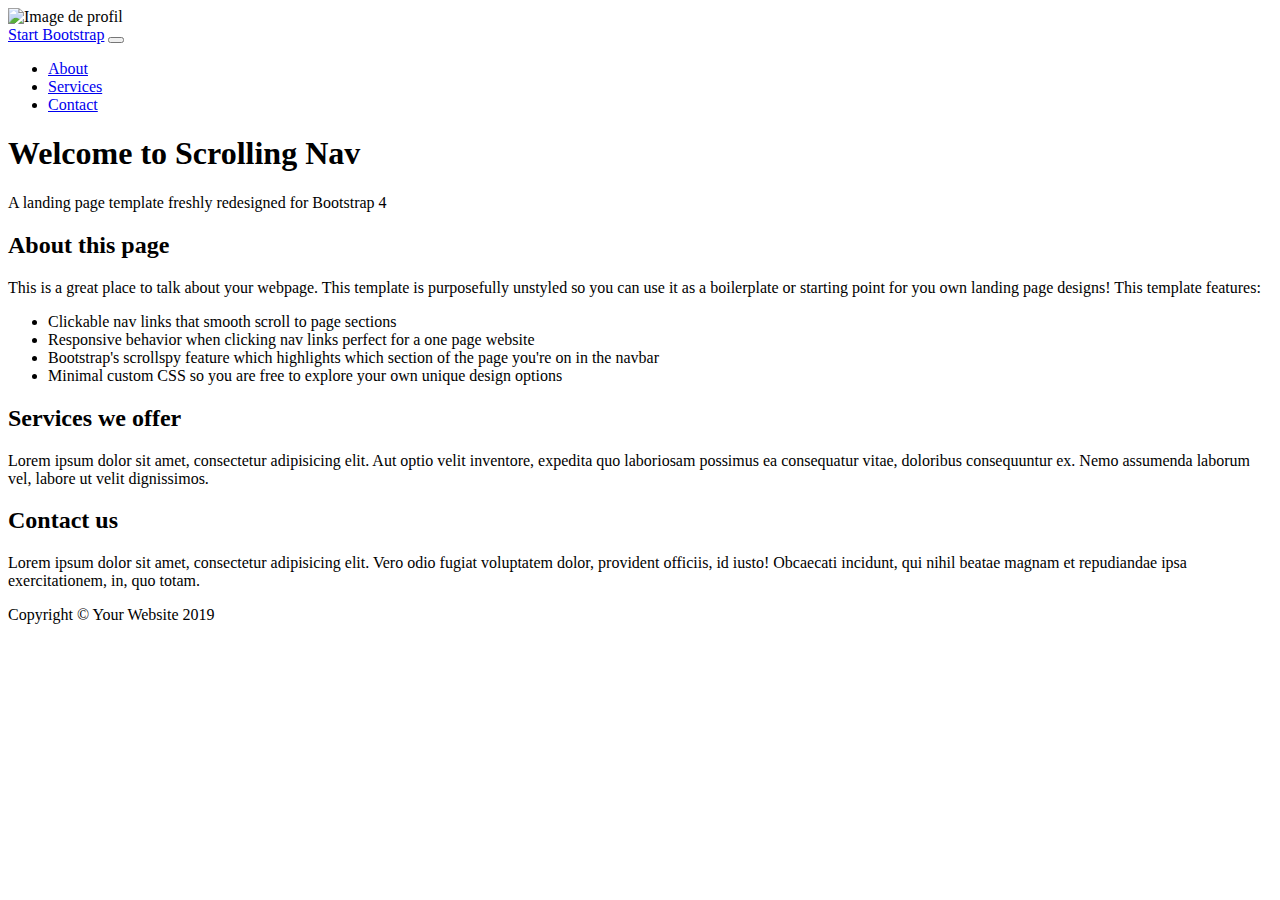
==== index.html @ f6595bb7 "ajout fichiers html et css" ====
<!DOCTYPE html>
<html lang="en">

<head>

  <meta charset="utf-8">
  <meta name="viewport" content="width=device-width, initial-scale=1, shrink-to-fit=no">
  <meta name="description" content="">
  <meta name="author" content="">

  <title><h1>Nefertaria's Portfolio</h1></title>
  <img alt="Image de profil" class="img-circle"
  src="https://www.avatar-gratuit.com/svgavatars/temp-avatars/svgA7120766786660462.png" width=25%>

  <!-- Bootstrap core CSS -->
  <link href="vendor/bootstrap/css/bootstrap.min.css" rel="stylesheet">

  <!-- Custom styles for this template -->
  <link href="css/scrolling-nav.css" rel="stylesheet">

</head>

<body id="page-top">

  <!-- Navigation -->
  <nav class="navbar navbar-expand-lg navbar-dark bg-dark fixed-top" id="mainNav">
    <div class="container">
      <a class="navbar-brand js-scroll-trigger" href="#page-top">Start Bootstrap</a>
      <button class="navbar-toggler" type="button" data-toggle="collapse" data-target="#navbarResponsive" aria-controls="navbarResponsive" aria-expanded="false" aria-label="Toggle navigation">
        <span class="navbar-toggler-icon"></span>
      </button>
      <div class="collapse navbar-collapse" id="navbarResponsive">
        <ul class="navbar-nav ml-auto">
          <li class="nav-item">
            <a class="nav-link js-scroll-trigger" href="#about">About</a>
          </li>
          <li class="nav-item">
            <a class="nav-link js-scroll-trigger" href="#services">Services</a>
          </li>
          <li class="nav-item">
            <a class="nav-link js-scroll-trigger" href="#contact">Contact</a>
          </li>
        </ul>
      </div>
    </div>
  </nav>

  <header class="bg-primary text-white">
    <div class="container text-center">
      <h1>Welcome to Scrolling Nav</h1>
      <p class="lead">A landing page template freshly redesigned for Bootstrap 4</p>
    </div>
  </header>

  <section id="about">
    <div class="container">
      <div class="row">
        <div class="col-lg-8 mx-auto">
          <h2>About this page</h2>
          <p class="lead">This is a great place to talk about your webpage. This template is purposefully unstyled so you can use it as a boilerplate or starting point for you own landing page designs! This template features:</p>
          <ul>
            <li>Clickable nav links that smooth scroll to page sections</li>
            <li>Responsive behavior when clicking nav links perfect for a one page website</li>
            <li>Bootstrap's scrollspy feature which highlights which section of the page you're on in the navbar</li>
            <li>Minimal custom CSS so you are free to explore your own unique design options</li>
          </ul>
        </div>
      </div>
    </div>
  </section>

  <section id="services" class="bg-light">
    <div class="container">
      <div class="row">
        <div class="col-lg-8 mx-auto">
          <h2>Services we offer</h2>
          <p class="lead">Lorem ipsum dolor sit amet, consectetur adipisicing elit. Aut optio velit inventore, expedita quo laboriosam possimus ea consequatur vitae, doloribus consequuntur ex. Nemo assumenda laborum vel, labore ut velit dignissimos.</p>
        </div>
      </div>
    </div>
  </section>

  <section id="contact">
    <div class="container">
      <div class="row">
        <div class="col-lg-8 mx-auto">
          <h2>Contact us</h2>
          <p class="lead">Lorem ipsum dolor sit amet, consectetur adipisicing elit. Vero odio fugiat voluptatem dolor, provident officiis, id iusto! Obcaecati incidunt, qui nihil beatae magnam et repudiandae ipsa exercitationem, in, quo totam.</p>
        </div>
      </div>
    </div>
  </section>

  <!-- Footer -->
  <footer class="py-5 bg-dark">
    <div class="container">
      <p class="m-0 text-center text-white">Copyright &copy; Your Website 2019</p>
    </div>
    <!-- /.container -->
  </footer>

  <!-- Bootstrap core JavaScript -->
  <script src="vendor/jquery/jquery.min.js"></script>
  <script src="vendor/bootstrap/js/bootstrap.bundle.min.js"></script>

  <!-- Plugin JavaScript -->
  <script src="vendor/jquery-easing/jquery.easing.min.js"></script>

  <!-- Custom JavaScript for this theme -->
  <script src="js/scrolling-nav.js"></script>

</body>

</html>
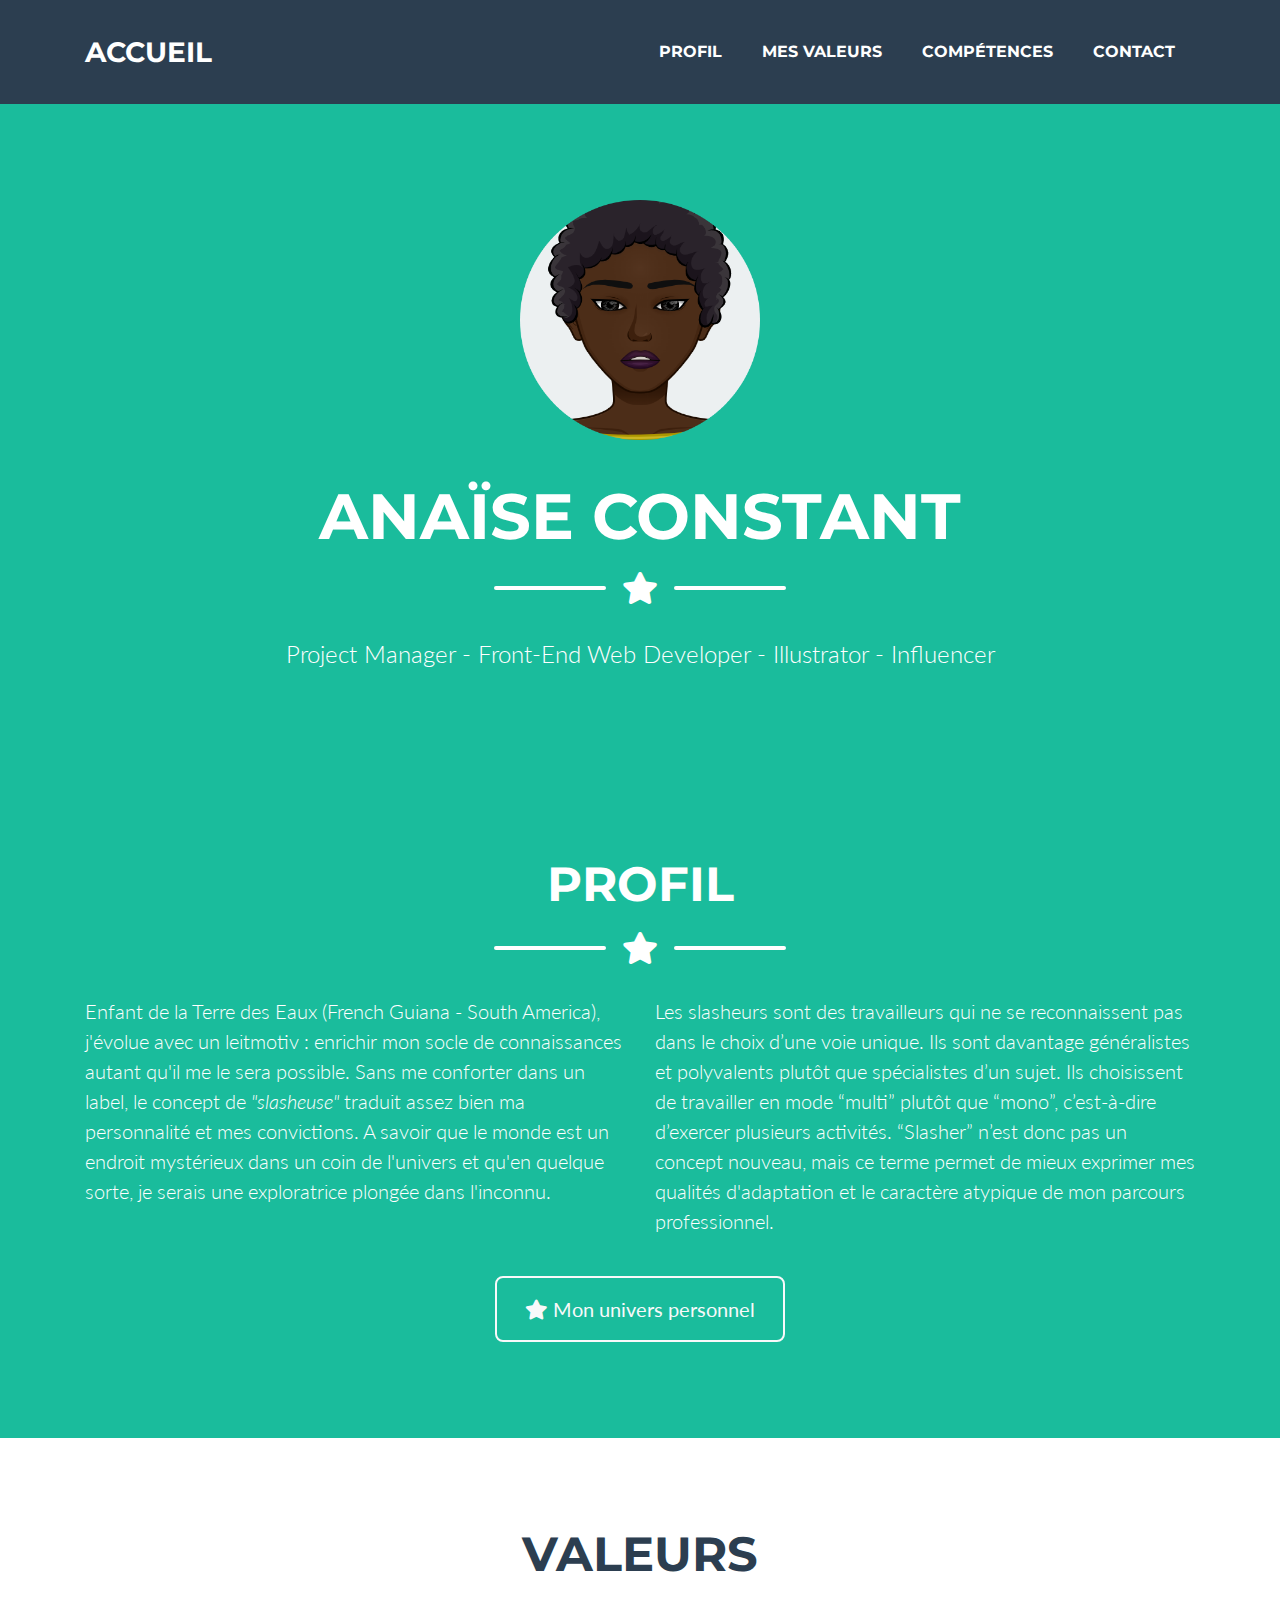
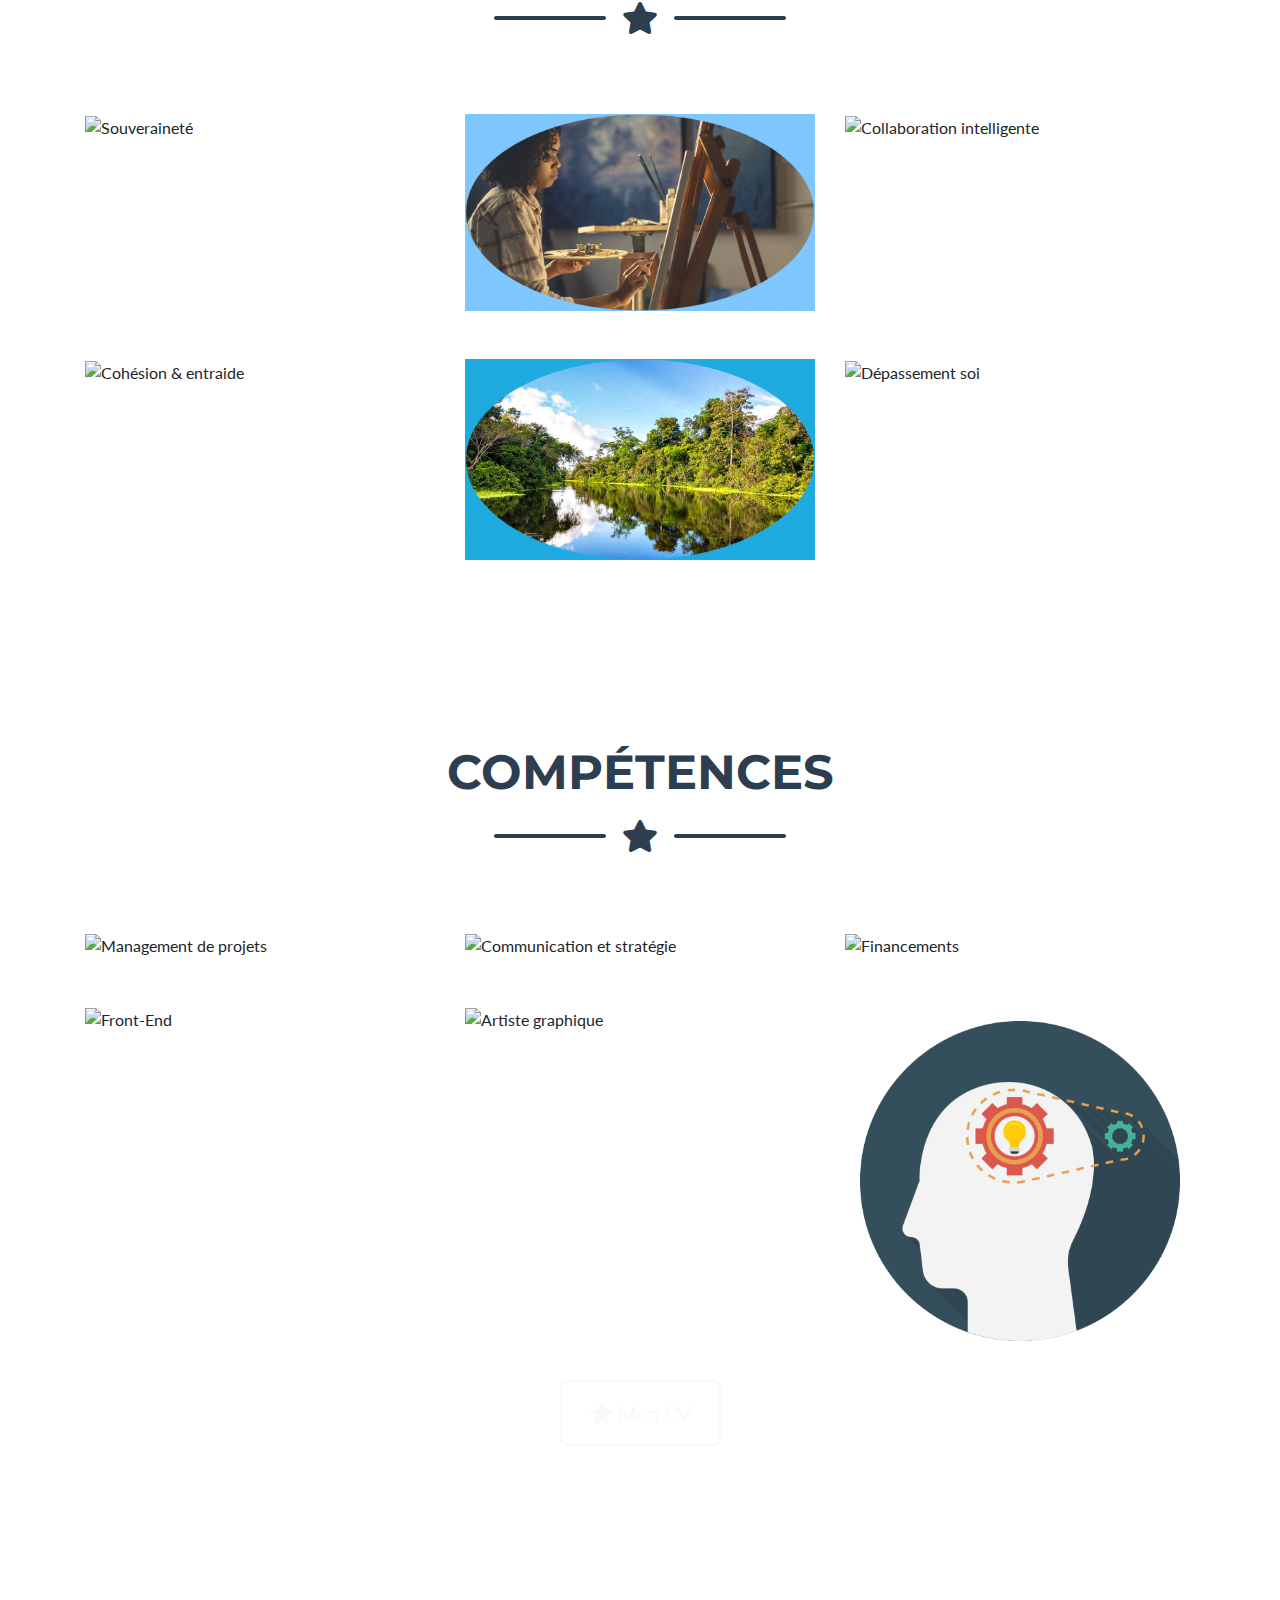
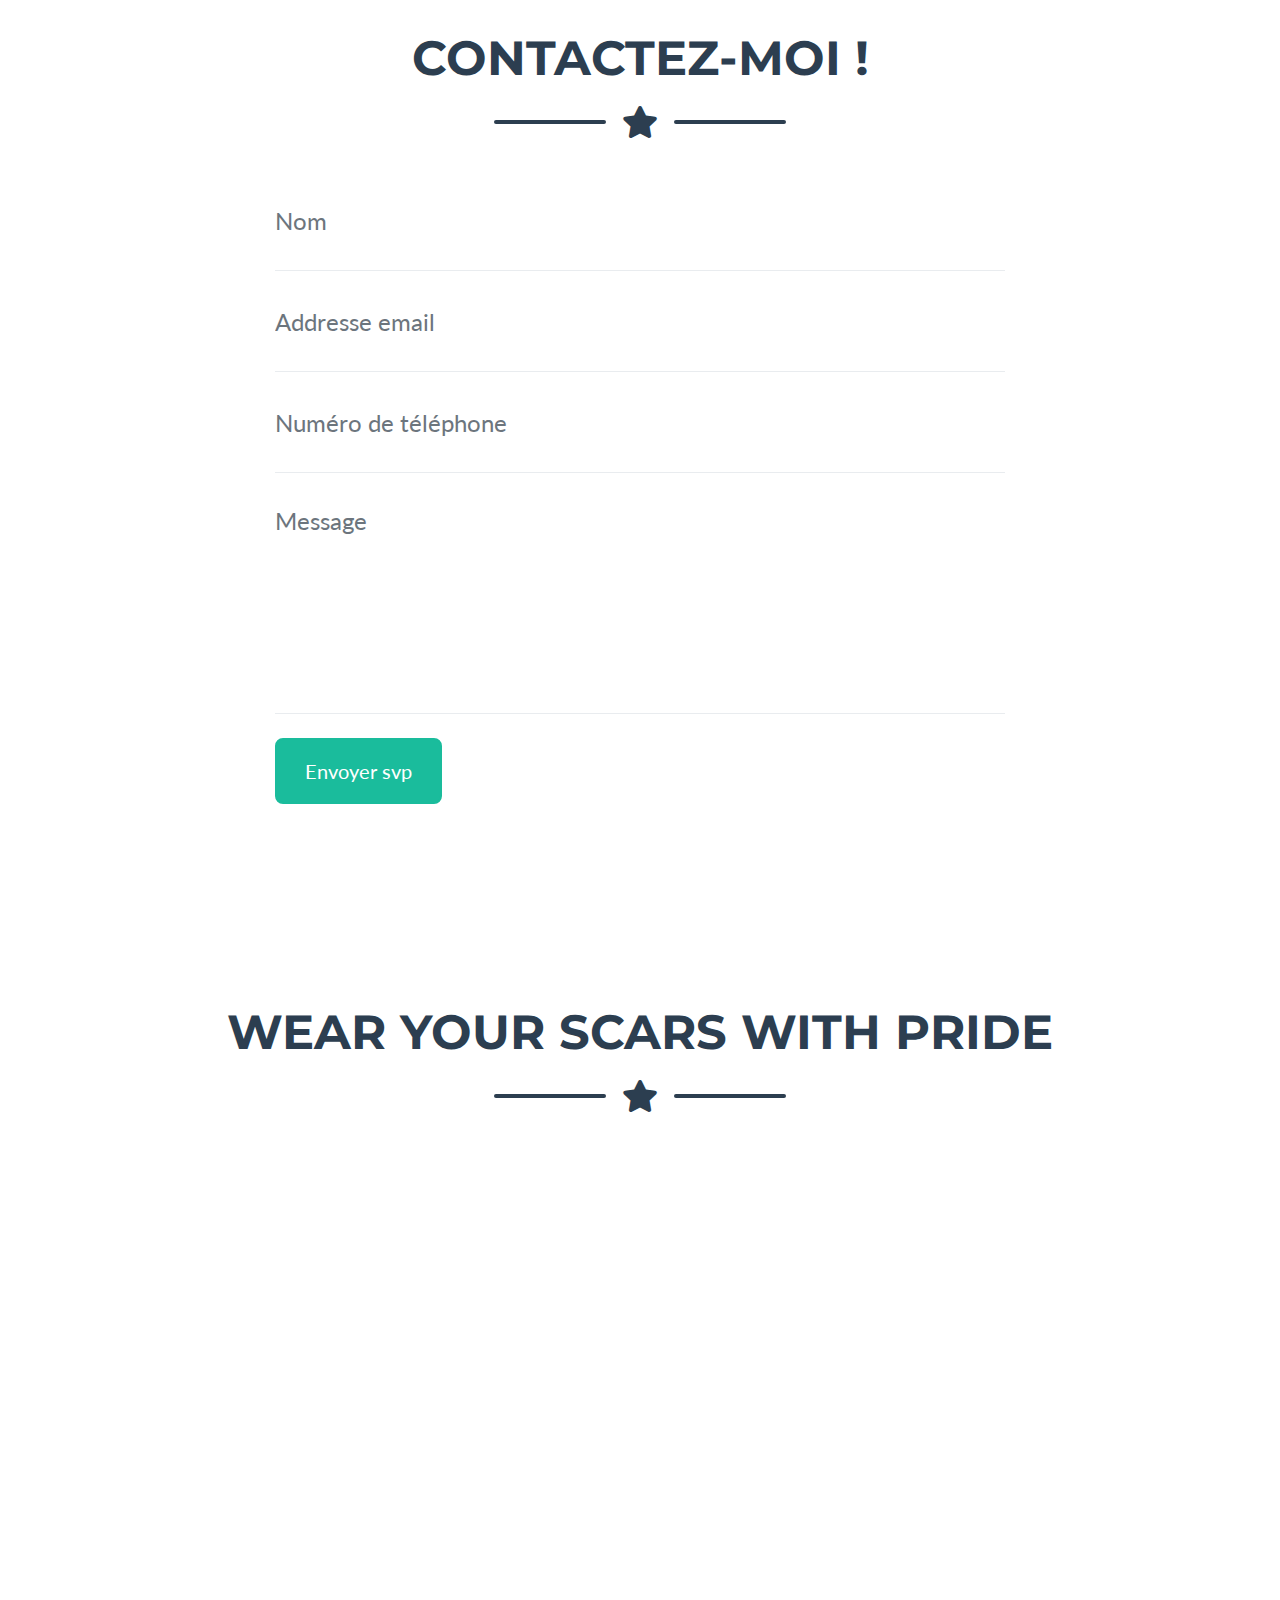
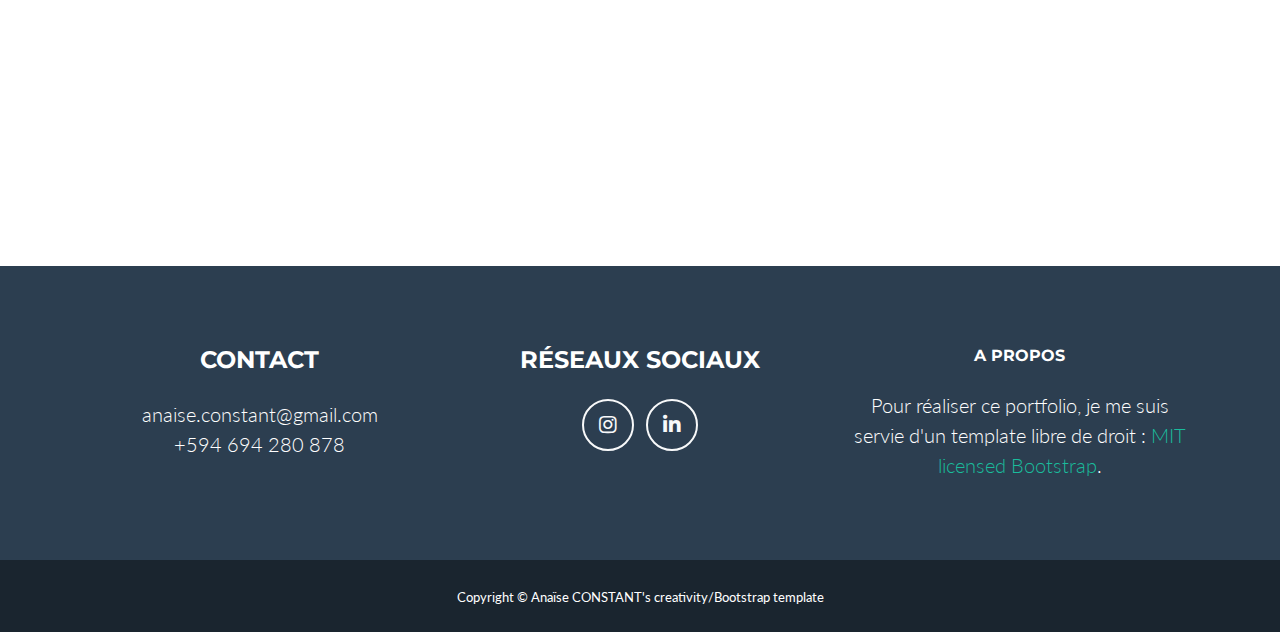
==== commit b8c72087: "régularisation, pas de commits réalisés depuis la dernière modification" ====
--- a/index.html
+++ b/index.html
@@ -1,5 +1,5 @@
 <!DOCTYPE html>
-<html lang="en">
+<html lang="fr">
 
 <head>
 
@@ -8,96 +8,695 @@
   <meta name="description" content="">
   <meta name="author" content="">
 
-  <title><h1>Nefertaria's Portfolio</h1></title>
-  <img alt="Image de profil" class="img-circle"
-  src="https://www.avatar-gratuit.com/svgavatars/temp-avatars/svgA7120766786660462.png" width=25%>
-
-  <!-- Bootstrap core CSS -->
-  <link href="vendor/bootstrap/css/bootstrap.min.css" rel="stylesheet">
-
-  <!-- Custom styles for this template -->
-  <link href="css/scrolling-nav.css" rel="stylesheet">
+  <title>Nefertaria's Portfolio</title>
+
+  <!-- Custom fonts for this theme -->
+  <link href="vendor/fontawesome-free/css/all.min.css" rel="stylesheet" type="text/css">
+  <link href="https://fonts.googleapis.com/css?family=Montserrat:400,700" rel="stylesheet" type="text/css">
+  <link href="https://fonts.googleapis.com/css?family=Lato:400,700,400italic,700italic" rel="stylesheet" type="text/css">
+
+  <!-- Theme CSS -->
+  <link href="css/freelancer.min.css" rel="stylesheet">
 
 </head>
 
 <body id="page-top">
 
   <!-- Navigation -->
-  <nav class="navbar navbar-expand-lg navbar-dark bg-dark fixed-top" id="mainNav">
+  <nav class="navbar navbar-expand-lg bg-secondary text-uppercase fixed-top" id="mainNav">
     <div class="container">
-      <a class="navbar-brand js-scroll-trigger" href="#page-top">Start Bootstrap</a>
-      <button class="navbar-toggler" type="button" data-toggle="collapse" data-target="#navbarResponsive" aria-controls="navbarResponsive" aria-expanded="false" aria-label="Toggle navigation">
-        <span class="navbar-toggler-icon"></span>
+      <a class="navbar-brand js-scroll-trigger" href="#page-top">Accueil</a>
+      <button class="navbar-toggler navbar-toggler-right text-uppercase font-weight-bold bg-primary text-white rounded" type="button" data-toggle="collapse" data-target="#navbarResponsive" aria-controls="navbarResponsive" aria-expanded="false" aria-label="Toggle navigation">
+        Menu
+        <i class="fas fa-bars"></i>
       </button>
       <div class="collapse navbar-collapse" id="navbarResponsive">
         <ul class="navbar-nav ml-auto">
-          <li class="nav-item">
-            <a class="nav-link js-scroll-trigger" href="#about">About</a>
+          <li class="nav-item mx-0 mx-lg-1">
+            <a class="nav-link py-3 px-0 px-lg-3 rounded js-scroll-trigger" href="#about">Profil</a>
           </li>
-          <li class="nav-item">
-            <a class="nav-link js-scroll-trigger" href="#services">Services</a>
+          <li class="nav-item mx-0 mx-lg-1">
+            <a class="nav-link py-3 px-0 px-lg-3 rounded js-scroll-trigger" href="#valeurs">Mes valeurs</a>
           </li>
-          <li class="nav-item">
-            <a class="nav-link js-scroll-trigger" href="#contact">Contact</a>
+          <li class="nav-item mx-0 mx-lg-1">
+            <a class="nav-link py-3 px-0 px-lg-3 rounded js-scroll-trigger" href="#cv">Compétences</a>
+          </li>
+          <li class="nav-item mx-0 mx-lg-1">
+            <a class="nav-link py-3 px-0 px-lg-3 rounded js-scroll-trigger" href="#contact">Contact</a>
           </li>
         </ul>
       </div>
     </div>
   </nav>
 
-  <header class="bg-primary text-white">
-    <div class="container text-center">
-      <h1>Welcome to Scrolling Nav</h1>
-      <p class="lead">A landing page template freshly redesigned for Bootstrap 4</p>
+  <!-- Masthead -->
+  <header class="masthead bg-primary text-white text-center">
+    <div class="container d-flex align-items-center flex-column">
+
+      <!-- Masthead Avatar Image -->
+      <img class="masthead-avatar mb-5" src="img/Anavatar2.png" alt="avatar">
+
+      <!-- Masthead Heading -->
+      <h1 class="masthead-heading text-uppercase mb-0">Anaïse CONSTANT</h1>
+
+      <!-- Icon Divider -->
+      <div class="divider-custom divider-light">
+        <div class="divider-custom-line"></div>
+        <div class="divider-custom-icon">
+          <i class="fas fa-star"></i>
+        </div>
+        <div class="divider-custom-line"></div>
+      </div>
+
+      <!-- Masthead Subheading -->
+      <p class="masthead-subheading font-weight-light mb-0">Project Manager - Front-End Web Developer - Illustrator - Influencer</p>
+
     </div>
   </header>
 
-  <section id="about">
+  <!-- About Section -->
+  <section class="page-section bg-primary text-white mb-0" id="about">
+      <div class="container">
+  
+        <!-- About Section Heading -->
+        <h2 class="page-section-heading text-center text-uppercase text-white">Profil</h2>
+  
+        <!-- Icon Divider -->
+        <div class="divider-custom divider-light">
+          <div class="divider-custom-line"></div>
+          <div class="divider-custom-icon">
+            <i class="fas fa-star"></i>
+          </div>
+          <div class="divider-custom-line"></div>
+        </div>
+  
+        <!-- About Section Content -->
+        <div class="row">
+          <div class="col-lg-6 ml-auto">
+            <p class="lead">Enfant de la Terre des Eaux (French Guiana - South America), j'évolue avec un leitmotiv : enrichir mon socle de connaissances autant qu'il me le sera possible.
+              Sans me conforter dans un label, le concept de <em>"slasheuse"</em> traduit assez bien ma personnalité et mes convictions. A savoir que le monde est un endroit mystérieux dans un coin de l'univers et qu'en quelque sorte, je serais une exploratrice plongée dans l'inconnu.
+              </p>
+          </div>
+          <div class="col-lg-6 mr-auto">
+            <p class="lead">
+              Les slasheurs sont des travailleurs qui ne se reconnaissent pas dans le choix d’une voie unique. Ils sont davantage généralistes et polyvalents plutôt que spécialistes d’un sujet.
+              Ils choisissent de travailler en mode “multi” plutôt que “mono”, c’est-à-dire d’exercer plusieurs activités.
+              “Slasher” n’est donc pas un concept nouveau, mais ce terme permet de mieux exprimer mes qualités d'adaptation et le caractère atypique de mon parcours professionnel.</p>
+          </div>
+        </div>
+  
+        <!-- About Section Button -->
+        <div class="text-center mt-4">
+          <a class="btn btn-xl btn-outline-light" target="_blank" href="https://www.instagram.com/nefertaria/">
+            <i class="fas fa-star"></i>
+            Mon univers personnel
+          </a>
+        </div>
+  
+      </div>
+    </section>
+
+  <!-- Valeurs Section -->
+  <section class="page-section valeurs" id="valeurs">
+    <div class="container">
+
+      <!-- Valeurs Section Heading -->
+      <h2 class="page-section-heading text-center text-uppercase text-secondary mb-0">Valeurs</h2>
+
+      <!-- Icon Divider -->
+      <div class="divider-custom">
+        <div class="divider-custom-line"></div>
+        <div class="divider-custom-icon">
+          <i class="fas fa-star"></i>
+        </div>
+        <div class="divider-custom-line"></div>
+      </div>
+
+      <!-- Valeurs Grid Items -->
+      <div class="row">
+
+        <!-- Valeurs Item 1 -->
+        <div class="col-md-6 col-lg-4">
+          <div class="valeurs-item mx-auto" data-toggle="modal" data-target="#portfolioModal1">
+            <div class="valeurs-item-caption d-flex align-items-center justify-content-center h-100 w-100">
+              <div class="valeurs-item-caption-content text-center text-white">
+                <i class="fas fa-plus fa-3x"></i>
+              </div>
+            </div>
+            <img class="img-fluid" src="img/souveraineté.png" alt="Souveraineté">
+          </div>
+        </div>
+
+        <!-- Valeurs Item 2 -->
+        <div class="col-md-6 col-lg-4">
+          <div class="valeurs-item mx-auto" data-toggle="modal" data-target="#portfolioModal2">
+            <div class="valeurs-item-caption d-flex align-items-center justify-content-center h-100 w-100">
+              <div class="valeurs-item-caption-content text-center text-white">
+                <i class="fas fa-plus fa-3x"></i>
+              </div>
+            </div>
+            <img class="img-fluid" src="img/créativité.png" alt="Créativité">
+          </div>
+        </div>
+
+        <!-- Valeurs Item 3 -->
+        <div class="col-md-6 col-lg-4">
+          <div class="valeurs-item mx-auto" data-toggle="modal" data-target="#portfolioModal3">
+            <div class="valeurs-item-caption d-flex align-items-center justify-content-center h-100 w-100">
+              <div class="valeurs-item-caption-content text-center text-white">
+                <i class="fas fa-plus fa-3x"></i>
+              </div>
+            </div>
+            <img class="img-fluid" src="img/collaboration.png" alt="Collaboration intelligente">
+          </div>
+        </div>
+
+        <!-- Valeurs Item 4 -->
+        <div class="col-md-6 col-lg-4">
+          <div class="valeurs-item mx-auto" data-toggle="modal" data-target="#portfolioModal4">
+            <div class="valeurs-item-caption d-flex align-items-center justify-content-center h-100 w-100">
+              <div class="valeurs-item-caption-content text-center text-white">
+                <i class="fas fa-plus fa-3x"></i>
+              </div>
+            </div>
+            <img class="img-fluid" src="img/Partage.png" alt="Cohésion & entraide">
+          </div>
+        </div>
+
+        <!-- Valeurs Item 5 -->
+        <div class="col-md-6 col-lg-4">
+          <div class="valeurs-item mx-auto" data-toggle="modal" data-target="#portfolioModal5">
+            <div class="valeurs-item-caption d-flex align-items-center justify-content-center h-100 w-100">
+              <div class="valeurs-item-caption-content text-center text-white">
+                <i class="fas fa-plus fa-3x"></i>
+              </div>
+            </div>
+            <img class="img-fluid" src="img/guyane.png" alt="Préservation & protection">
+          </div>
+        </div>
+
+        <!-- Valeurs Item 6 -->
+        <div class="col-md-6 col-lg-4">
+          <div class="valeurs-item mx-auto" data-toggle="modal" data-target="#portfolioModal6">
+            <div class="valeurs-item-caption d-flex align-items-center justify-content-center h-100 w-100">
+              <div class="valeurs-item-caption-content text-center text-white">
+                <i class="fas fa-plus fa-3x"></i>
+              </div>
+            </div>
+            <img class="img-fluid" src="img/Performance.png" alt="Dépassement soi">
+          </div>
+        </div>
+
+      </div>
+      <!-- /.row -->
+
+    </div>
+  </section>
+
+   <!-- CV Section -->
+   
+ <section class="page-section valeurs" id="cv">
+    <div class="container">
+
+      <!-- CV Section Heading -->
+      <h2 class="page-section-heading text-center text-uppercase text-secondary mb-0">compétences</h2>
+
+      <!-- Icon Divider -->
+      <div class="divider-custom">
+        <div class="divider-custom-line"></div>
+        <div class="divider-custom-icon">
+          <i class="fas fa-star"></i>
+        </div>
+        <div class="divider-custom-line"></div>
+      </div>
+
+      <!-- CV Grid Items -->
+      <div class="row">
+
+        <!-- CV Item 1 -->
+        <div class="col-md-6 col-lg-4">
+          <div class="valeurs-item mx-auto" data-toggle="modal" data-target="#portfolioModal1">
+            <div class="valeurs-item-caption d-flex align-items-center justify-content-center h-100 w-100">
+              <div class="valeurs-item-caption-content text-center text-white">
+                <i class="fas fa-plus fa-3x"></i>
+              </div>
+            </div>
+            <img class="img-fluid" src="img/" alt="Management de projets">
+          </div>
+        </div>
+
+        <!-- CV Item 2 -->
+        <div class="col-md-6 col-lg-4">
+          <div class="valeurs-item mx-auto" data-toggle="modal" data-target="#portfolioModal2">
+            <div class="valeurs-item-caption d-flex align-items-center justify-content-center h-100 w-100">
+              <div class="valeurs-item-caption-content text-center text-white">
+                <i class="fas fa-plus fa-3x"></i>
+              </div>
+            </div>
+            <img class="img-fluid" src="img/" alt="Communication et stratégie">
+          </div>
+        </div>
+
+        <!-- CV Item 3 -->
+        <div class="col-md-6 col-lg-4">
+          <div class="valeurs-item mx-auto" data-toggle="modal" data-target="#portfolioModal3">
+            <div class="valeurs-item-caption d-flex align-items-center justify-content-center h-100 w-100">
+              <div class="valeurs-item-caption-content text-center text-white">
+                <i class="fas fa-plus fa-3x"></i>
+              </div>
+            </div>
+            <img class="img-fluid" src="img/" alt="Financements">
+          </div>
+        </div>
+
+        <!-- CV Item 4 -->
+        <div class="col-md-6 col-lg-4">
+          <div class="valeurs-item mx-auto" data-toggle="modal" data-target="#portfolioModal4">
+            <div class="valeurs-item-caption d-flex align-items-center justify-content-center h-100 w-100">
+              <div class="valeurs-item-caption-content text-center text-white">
+                <i class="fas fa-plus fa-3x"></i>
+              </div>
+            </div>
+            <img class="img-fluid" src="img/" alt="Front-End">
+          </div>
+        </div>
+
+        <!-- CV Item 5 -->
+        <div class="col-md-6 col-lg-4">
+          <div class="valeurs-item mx-auto" data-toggle="modal" data-target="#portfolioModal5">
+            <div class="valeurs-item-caption d-flex align-items-center justify-content-center h-100 w-100">
+              <div class="valeurs-item-caption-content text-center text-white">
+                <i class="fas fa-plus fa-3x"></i>
+              </div>
+            </div>
+            <img class="img-fluid" src="img/" alt="Artiste graphique">
+          </div>
+        </div>
+
+        <!-- CV Item 6 -->
+        <div class="col-md-6 col-lg-4">
+          <div class="valeurs-item mx-auto" data-toggle="modal" data-target="#portfolioModal6">
+            <div class="valeurs-item-caption d-flex align-items-center justify-content-center h-100 w-100">
+              <div class="valeurs-item-caption-content text-center text-white">
+                <i class="fas fa-plus fa-3x"></i>
+              </div>
+            </div>
+            <img class="img-fluid" src="img/Icones/lightbulb.png" alt="Autodidacte">
+          </div>
+        </div>
+     </div>
+      <!-- /.row -->
+      
+ <!-- About Section Button -->
+ <div class="text-center mt-4">
+  <a class="btn btn-xl btn-outline-light" target="_blank" href="cv/index.html">
+    <i class="fas fa-star"></i>
+    Mon CV
+  </a>
+</div>
+
+    </div>
+  </section>
+
+
+  <!-- Contact Section -->
+  <section class="page-section" id="contact">
+    <div class="container">
+
+      <!-- Contact Section Heading -->
+      <h2 class="page-section-heading text-center text-uppercase text-secondary mb-0">Contactez-moi !</h2>
+
+      <!-- Icon Divider -->
+      <div class="divider-custom">
+        <div class="divider-custom-line"></div>
+        <div class="divider-custom-icon">
+          <i class="fas fa-star"></i>
+        </div>
+        <div class="divider-custom-line"></div>
+      </div>
+
+      <!-- Contact Section Form -->
+      <div class="row">
+        <div class="col-lg-8 mx-auto">
+          <!-- To configure the contact form email address, go to mail/contact_me.php and update the email address in the PHP file on line 19. -->
+          <form name="sentMessage" id="contactForm" novalidate="novalidate">
+            <div class="control-group">
+              <div class="form-group floating-label-form-group controls mb-0 pb-2">
+                <label>Nom</label>
+                <input class="form-control" id="nom" type="text" placeholder="Nom" required="required" data-validation-required-message="Votre nom SVP...">
+                <p class="help-block text-danger"></p>
+              </div>
+            </div>
+            <div class="control-group">
+              <div class="form-group floating-label-form-group controls mb-0 pb-2">
+                <label>Adresse email</label>
+                <input class="form-control" id="email" type="email" placeholder="Addresse email" required="required" data-validation-required-message="Votre adresse email SVP...">
+                <p class="help-block text-danger"></p>
+              </div>
+            </div>
+            <div class="control-group">
+              <div class="form-group floating-label-form-group controls mb-0 pb-2">
+                <label>Numéro de téléphone</label>
+                <input class="form-control" id="phone" type="tel" placeholder="Numéro de téléphone" required="required" data-validation-required-message="Votre téléphone SVP...">
+                <p class="help-block text-danger"></p>
+              </div>
+            </div>
+            <div class="control-group">
+              <div class="form-group floating-label-form-group controls mb-0 pb-2">
+                <label>Votre message</label>
+                <textarea class="form-control" id="message" rows="5" placeholder="Message" required="required" data-validation-required-message="Votre message SVP..."></textarea>
+                <p class="help-block text-danger"></p>
+              </div>
+            </div>
+            <br>
+            <div id="success"></div>
+            <div class="form-group">
+              <button type="submit" class="btn btn-primary btn-xl" id="sendMessageButton">Envoyer svp</button>
+            </div>
+          </form>
+        </div>
+      </div>
+
+    </div>
+  </section>
+
+ <!-- Video Section -->
+ <section class="page-section" id="Video">
+    <div class="container">
+
+      <!-- Video Section Heading -->
+      <h2 class="page-section-heading text-center text-uppercase text-secondary mb-0">Wear your scars with pride</h2>
+
+      <!-- Icon Divider -->
+      <div class="divider-custom">
+        <div class="divider-custom-line"></div>
+        <div class="divider-custom-icon">
+          <i class="fas fa-star"></i>
+        </div>
+        <div class="divider-custom-line"></div>
+      </div>
+      <embed src="https://scontent-frt3-1.cdninstagram.com/v/t50.2886-16/18320151_666172106906445_4667956291937763328_n.mp4?_nc_ht=scontent-frt3-1.cdninstagram.com&_nc_cat=109&oe=5D93F15C&oh=5b1d51961187ace399686ca24b6f919d" autostart="false" height="620" width="1200"/>
+
+    </section>
+
+  <!-- Footer -->
+  <footer class="footer text-center">
     <div class="container">
       <div class="row">
-        <div class="col-lg-8 mx-auto">
-          <h2>About this page</h2>
-          <p class="lead">This is a great place to talk about your webpage. This template is purposefully unstyled so you can use it as a boilerplate or starting point for you own landing page designs! This template features:</p>
-          <ul>
-            <li>Clickable nav links that smooth scroll to page sections</li>
-            <li>Responsive behavior when clicking nav links perfect for a one page website</li>
-            <li>Bootstrap's scrollspy feature which highlights which section of the page you're on in the navbar</li>
-            <li>Minimal custom CSS so you are free to explore your own unique design options</li>
-          </ul>
-        </div>
-      </div>
+
+        <!-- Footer Contact -->
+        <div class="col-lg-4 mb-5 mb-lg-0">
+          <h4 class="text-uppercase mb-4">Contact</h4>
+          <p class="lead mb-0">anaise.constant@gmail.com
+            <br>+594 694 280 878</p>
+        </div>
+
+        <!-- Footer Social Icons -->
+        <div class="col-lg-4 mb-5 mb-lg-0">
+          <h4 class="text-uppercase mb-4">Réseaux Sociaux</h4>
+          <a class="btn btn-outline-light btn-social mx-1" href="#https://instagram.com/nefertaria/">
+            <i class="fab fa-fw fa-instagram"></i>
+          </a>
+          <a class="btn btn-outline-light btn-social mx-1" href="#www.linkedin.com/in/anaïse-constant-guyane">
+            <i class="fab fa-fw fa-linkedin-in"></i>
+          </a>
+        </div>
+
+        <!-- Footer About Text -->
+        <div class="col-lg-4">
+          <h6 class="text-uppercase mb-4">A propos</h6>
+          <p class="lead mb-0">Pour réaliser ce portfolio, je me suis servie d'un template libre de droit :
+            <a href="http://startbootstrap.com">MIT licensed Bootstrap</a>.</p>
+        </div>
+
+      </div>
+    </div>
+  </footer>
+
+  <!-- Copyright Section -->
+  <section class="copyright py-4 text-center text-white">
+    <div class="container">
+      <small>Copyright &copy; Anaïse CONSTANT's creativity/Bootstrap template</small>
     </div>
   </section>
 
-  <section id="services" class="bg-light">
-    <div class="container">
-      <div class="row">
-        <div class="col-lg-8 mx-auto">
-          <h2>Services we offer</h2>
-          <p class="lead">Lorem ipsum dolor sit amet, consectetur adipisicing elit. Aut optio velit inventore, expedita quo laboriosam possimus ea consequatur vitae, doloribus consequuntur ex. Nemo assumenda laborum vel, labore ut velit dignissimos.</p>
-        </div>
-      </div>
-    </div>
-  </section>
-
-  <section id="contact">
-    <div class="container">
-      <div class="row">
-        <div class="col-lg-8 mx-auto">
-          <h2>Contact us</h2>
-          <p class="lead">Lorem ipsum dolor sit amet, consectetur adipisicing elit. Vero odio fugiat voluptatem dolor, provident officiis, id iusto! Obcaecati incidunt, qui nihil beatae magnam et repudiandae ipsa exercitationem, in, quo totam.</p>
-        </div>
-      </div>
-    </div>
-  </section>
-
-  <!-- Footer -->
-  <footer class="py-5 bg-dark">
-    <div class="container">
-      <p class="m-0 text-center text-white">Copyright &copy; Your Website 2019</p>
-    </div>
-    <!-- /.container -->
-  </footer>
+  <!-- Scroll to Top Button (Only visible on small and extra-small screen sizes) -->
+  <div class="scroll-to-top d-lg-none position-fixed ">
+    <a class="js-scroll-trigger d-block text-center text-white rounded" href="#page-top">
+      <i class="fa fa-chevron-up"></i>
+    </a>
+  </div>
+
+  <!-- Portfolio Modals -->
+
+  <!-- Portfolio Modal 1 -->
+  <div class="portfolio-modal modal fade" id="portfolioModal1" tabindex="-1" role="dialog" aria-labelledby="portfolioModal1Label" aria-hidden="true">
+    <div class="modal-dialog modal-xl" role="document">
+      <div class="modal-content">
+        <button type="button" class="close" data-dismiss="modal" aria-label="Close">
+          <span aria-hidden="true">
+            <i class="fas fa-times"></i>
+          </span>
+        </button>
+        <div class="modal-body text-center">
+          <div class="container">
+            <div class="row justify-content-center">
+              <div class="col-lg-8">
+                <!-- Portfolio Modal - Title -->
+                <h2 class="portfolio-modal-title text-secondary text-uppercase mb-0">Souveraineté</h2>
+                <!-- Icon Divider -->
+                <div class="divider-custom">
+                  <div class="divider-custom-line"></div>
+                  <div class="divider-custom-icon">
+                    <i class="fas fa-star"></i>
+                  </div>
+                  <div class="divider-custom-line"></div>
+                </div>
+                <!-- Portfolio Modal - Image -->
+                <img class="img-fluid rounded mb-5" src="img/Trouver son chemin.png" alt="citation">
+                <!-- Portfolio Modal - Text -->
+                <p class="mb-5">Avoir le courage de suivre ses envies et ses ambitions, de satisfaire ses besoins; même si cela conduit parfois à la solitude.
+                  Cela est nécessaire pour partir à la rencontre de soi...
+                  Selon moi, la solitude choisie, consciemment exploitée, peut indéniablement favoriser un changement de paradigme. 
+                  Bien entendu, cela ne signifie point se mettre en retrait du monde; seulement prendre le recul qui vous est nécessaire pour mieux en faire partie.
+                  J'aime parler de <em>"Lucide Insomnie"</em> car quand on est lucide face à notre ignorance, il est difficile de se laisser bercer d'illusions.</p>
+                <button class="btn btn-primary" href="#" data-dismiss="modal">
+                  <i class="fas fa-times fa-fw"></i>
+                  Fermer la fenêtre
+                </button>
+              </div>
+            </div>
+          </div>
+        </div>
+      </div>
+    </div>
+  </div>
+
+  <!-- Portfolio Modal 2 -->
+  <div class="portfolio-modal modal fade" id="portfolioModal2" tabindex="-1" role="dialog" aria-labelledby="portfolioModal2Label" aria-hidden="true">
+    <div class="modal-dialog modal-xl" role="document">
+      <div class="modal-content">
+        <button type="button" class="close" data-dismiss="modal" aria-label="Close">
+          <span aria-hidden="true">
+            <i class="fas fa-times"></i>
+          </span>
+        </button>
+        <div class="modal-body text-center">
+          <div class="container">
+            <div class="row justify-content-center">
+              <div class="col-lg-8">
+                <!-- Portfolio Modal - Title -->
+                <h2 class="portfolio-modal-title text-secondary text-uppercase mb-0">Créativité</h2>
+                <!-- Icon Divider -->
+                <div class="divider-custom">
+                  <div class="divider-custom-line"></div>
+                  <div class="divider-custom-icon">
+                    <i class="fas fa-star"></i>
+                  </div>
+                  <div class="divider-custom-line"></div>
+                </div>
+                <!-- Portfolio Modal - Image -->
+                <img class="img-fluid rounded mb-5" src="img/observation.png" alt="">
+                <!-- Portfolio Modal - Text -->
+                <p class="mb-5">La créativité est partout autour de moi et je la vois...dans les formes, les couleurs, les idées, les perceptions, etc. 
+                  Elle est selon moi synonyme de diversité car elle s'exprime par la complexité des éléments qu'elle associe. 
+                  Des éléments qui parfois, diffèrent en tout et pourtant, ont un lien.
+                  J'aime l'idée que l'inspiration fleurit et s'épanouit là où la liberté de contempler est permise.</p>
+                <button class="btn btn-primary" href="#" data-dismiss="modal">
+                  <i class="fas fa-times fa-fw"></i>
+                  Fermer la fenêtre
+                </button>
+              </div>
+            </div>
+          </div>
+        </div>
+      </div>
+    </div>
+  </div>
+
+  <!-- Portfolio Modal 3 -->
+  <div class="portfolio-modal modal fade" id="portfolioModal3" tabindex="-1" role="dialog" aria-labelledby="portfolioModal3Label" aria-hidden="true">
+    <div class="modal-dialog modal-xl" role="document">
+      <div class="modal-content">
+        <button type="button" class="close" data-dismiss="modal" aria-label="Close">
+          <span aria-hidden="true">
+            <i class="fas fa-times"></i>
+          </span>
+        </button>
+        <div class="modal-body text-center">
+          <div class="container">
+            <div class="row justify-content-center">
+              <div class="col-lg-8">
+                <!-- Portfolio Modal - Title -->
+                <h2 class="portfolio-modal-title text-secondary text-uppercase mb-0">Intelligence collective</h2>
+                <!-- Icon Divider -->
+                <div class="divider-custom">
+                  <div class="divider-custom-line"></div>
+                  <div class="divider-custom-icon">
+                    <i class="fas fa-star"></i>
+                  </div>
+                  <div class="divider-custom-line"></div>
+                </div>
+                <!-- Portfolio Modal - Image -->
+                <img class="img-fluid rounded mb-5" src="img/fumée feu.png" alt="">
+                <!-- Portfolio Modal - Text -->
+                <p class="mb-5">Je crois que les qualités et les compétences des uns et des autres sont foncièrement complémentaires.
+                  Aussi, ce qui est difficile pour toi est facile pour moi et inversement. Conscients de cette opportunité, nous pourrions mieux coopérer autour d'une vision commune.
+                  Je privilégie l'effort utile; l'appréciation qualitative et quantitative des résultats est donc selon moi, un impératif pour mieux s'organiser en réseau. Les forces individuelles doivent certes converger autour d'objectifs communs mais pour autant, elles doivent respectivement être reconnues/valorisées.
+                  Ainsi, nous pourions respectivement apprécier l'épanouissement significatif de systèmes vertueux.
+
+                </p>
+                <button class="btn btn-primary" href="#" data-dismiss="modal">
+                  <i class="fas fa-times fa-fw"></i>
+                  Fermer la fenêtre
+                </button>
+              </div>
+            </div>
+          </div>
+        </div>
+      </div>
+    </div>
+  </div>
+
+  <!-- Portfolio Modal 4 -->
+  <div class="portfolio-modal modal fade" id="portfolioModal4" tabindex="-1" role="dialog" aria-labelledby="portfolioModal4Label" aria-hidden="true">
+    <div class="modal-dialog modal-xl" role="document">
+      <div class="modal-content">
+        <button type="button" class="close" data-dismiss="modal" aria-label="Close">
+          <span aria-hidden="true">
+            <i class="fas fa-times"></i>
+          </span>
+        </button>
+        <div class="modal-body text-center">
+          <div class="container">
+            <div class="row justify-content-center">
+              <div class="col-lg-8">
+                <!-- Portfolio Modal - Title -->
+                <h2 class="portfolio-modal-title text-secondary text-uppercase mb-0">Partage & Entraide</h2>
+                <!-- Icon Divider -->
+                <div class="divider-custom">
+                  <div class="divider-custom-line"></div>
+                  <div class="divider-custom-icon">
+                    <i class="fas fa-star"></i>
+                  </div>
+                  <div class="divider-custom-line"></div>
+                </div>
+                <!-- Portfolio Modal - Image -->
+                <img class="img-fluid rounded mb-5" src="img/Partage cacahuete.png" alt="">
+                <!-- Portfolio Modal - Text -->
+                <p class="mb-5">Dans la continuité, c'est une valeur qui me paraît indispensable peu importe la région du monde où l'on vit. Un esprit d'entraide et de partage est sans conteste un facteur de cohésion, de paix et d'harmonie. Il est logique que dans un état de stress permanent, l'Homme ne peut détourner l'attention de ses besoins vitaux.
+                Il est donc nécessaire d'adopter individuellement et collectivement, une attitude plus inclusive face à autrui et ce, de manière générale. La reconnaissance de l'autre favorise la circulation des connaissances.</p>
+                <button class="btn btn-primary" href="#" data-dismiss="modal">
+                  <i class="fas fa-times fa-fw"></i>
+                  Fermer la fenêtre
+                </button>
+              </div>
+            </div>
+          </div>
+        </div>
+      </div>
+    </div>
+  </div>
+
+  <!-- Portfolio Modal 5 -->
+  <div class="portfolio-modal modal fade" id="portfolioModal5" tabindex="-1" role="dialog" aria-labelledby="portfolioModal5Label" aria-hidden="true">
+    <div class="modal-dialog modal-xl" role="document">
+      <div class="modal-content">
+        <button type="button" class="close" data-dismiss="modal" aria-label="Close">
+          <span aria-hidden="true">
+            <i class="fas fa-times"></i>
+          </span>
+        </button>
+        <div class="modal-body text-center">
+          <div class="container">
+            <div class="row justify-content-center">
+              <div class="col-lg-8">
+                <!-- Portfolio Modal - Title -->
+                <h2 class="portfolio-modal-title text-secondary text-uppercase mb-0">Expansion</h2>
+                <!-- Icon Divider -->
+                <div class="divider-custom">
+                  <div class="divider-custom-line"></div>
+                  <div class="divider-custom-icon">
+                    <i class="fas fa-star"></i>
+                  </div>
+                  <div class="divider-custom-line"></div>
+                </div>
+                <!-- Portfolio Modal - Image -->
+                <img class="img-fluid rounded mb-5" src="img/Foret pousse.png" alt="">
+                <!-- Portfolio Modal - Text -->
+                <p class="mb-5">La nature prend soin d'elle-même et bien que son fonctionnement complet nous échappe encore, je pense que nous sommes à son image. Aussi, nous devrions prêter certainement plus attention à notre environnement mais aussi à nous-mêmes.
+                Être mieux conscients de la pollution et du bruit que nous générons souvent inconsciemment, autour de nous mais aussi en nous-mêmes. 
+                J'aime l'idée qu'un jour, tout comme Gaïa, je pourrais moi aussi, m'étendre silencieusement, au-delà des limites fixées par mes illusions.</p>
+                <button class="btn btn-primary" href="#" data-dismiss="modal">
+                  <i class="fas fa-times fa-fw"></i>
+                  Fermer la fenêtre
+                </button>
+              </div>
+            </div>
+          </div>
+        </div>
+      </div>
+    </div>
+  </div>
+
+  <!-- Portfolio Modal 6 -->
+  <div class="portfolio-modal modal fade" id="portfolioModal6" tabindex="-1" role="dialog" aria-labelledby="portfolioModal6Label" aria-hidden="true">
+    <div class="modal-dialog modal-xl" role="document">
+      <div class="modal-content">
+        <button type="button" class="close" data-dismiss="modal" aria-label="Close">
+          <span aria-hidden="true">
+            <i class="fas fa-times"></i>
+          </span>
+        </button>
+        <div class="modal-body text-center">
+          <div class="container">
+            <div class="row justify-content-center">
+              <div class="col-lg-8">
+                <!-- Portfolio Modal - Title -->
+                <h2 class="portfolio-modal-title text-secondary text-uppercase mb-0">Excellence</h2>
+                <!-- Icon Divider -->
+                <div class="divider-custom">
+                  <div class="divider-custom-line"></div>
+                  <div class="divider-custom-icon">
+                    <i class="fas fa-star"></i>
+                  </div>
+                  <div class="divider-custom-line"></div>
+                </div>
+                <!-- Portfolio Modal - Image -->
+                <img class="img-fluid rounded mb-5" src="img/Arbre fleurs fruits.png" alt="">
+                <!-- Portfolio Modal - Text -->
+                <p class="mb-5">On dit que pour toucher les étoiles, il faut viser la lune. Le développement personnel, c'est tendance mais ce n'est qu'une nouvelle appellation pour désigner l'histoire de l'humanité; du moins en quelque sorte : toujours repousser les limites fixées. La volonté de dépasser le résultat obtenu avant n'a pas vocation à être une obsession mais en avoir l'intention est pour moi un stimulant. J'apprécie bien mieux le temps qui passe quand je peux observer les évolutions positives générées par mon attention focalisée ; mêmes les plus subtiles.</p>
+                <button class="btn btn-primary" href="#" data-dismiss="modal">
+                  <i class="fas fa-times fa-fw"></i>
+                  Fermer la fenêtre
+                </button>
+              </div>
+            </div>
+          </div>
+        </div>
+      </div>
+    </div>
+  </div>
 
   <!-- Bootstrap core JavaScript -->
   <script src="vendor/jquery/jquery.min.js"></script>
@@ -106,8 +705,12 @@
   <!-- Plugin JavaScript -->
   <script src="vendor/jquery-easing/jquery.easing.min.js"></script>
 
-  <!-- Custom JavaScript for this theme -->
-  <script src="js/scrolling-nav.js"></script>
+  <!-- Contact Form JavaScript -->
+  <script src="js/jqBootstrapValidation.js"></script>
+  <script src="js/contact_me.js"></script>
+
+  <!-- Custom scripts for this template -->
+  <script src="js/freelancer.min.js"></script>
 
 </body>
 
--- a/vendor/fontawesome-free/css/all.min.css
+++ b/vendor/fontawesome-free/css/all.min.css
@@ -0,0 +1,5 @@
+/*!
+ * Font Awesome Free 5.10.2 by @fontawesome - https://fontawesome.com
+ * License - https://fontawesome.com/license/free (Icons: CC BY 4.0, Fonts: SIL OFL 1.1, Code: MIT License)
+ */
+.fa,.fab,.fad,.fal,.far,.fas{-moz-osx-font-smoothing:grayscale;-webkit-font-smoothing:antialiased;display:inline-block;font-style:normal;font-variant:normal;text-rendering:auto;line-height:1}.fa-lg{font-size:1.33333em;line-height:.75em;vertical-align:-.0667em}.fa-xs{font-size:.75em}.fa-sm{font-size:.875em}.fa-1x{font-size:1em}.fa-2x{font-size:2em}.fa-3x{font-size:3em}.fa-4x{font-size:4em}.fa-5x{font-size:5em}.fa-6x{font-size:6em}.fa-7x{font-size:7em}.fa-8x{font-size:8em}.fa-9x{font-size:9em}.fa-10x{font-size:10em}.fa-fw{text-align:center;width:1.25em}.fa-ul{list-style-type:none;margin-left:2.5em;padding-left:0}.fa-ul>li{position:relative}.fa-li{left:-2em;position:absolute;text-align:center;width:2em;line-height:inherit}.fa-border{border:.08em solid #eee;border-radius:.1em;padding:.2em .25em .15em}.fa-pull-left{float:left}.fa-pull-right{float:right}.fa.fa-pull-left,.fab.fa-pull-left,.fal.fa-pull-left,.far.fa-pull-left,.fas.fa-pull-left{margin-right:.3em}.fa.fa-pull-right,.fab.fa-pull-right,.fal.fa-pull-right,.far.fa-pull-right,.fas.fa-pull-right{margin-left:.3em}.fa-spin{-webkit-animation:fa-spin 2s linear infinite;animation:fa-spin 2s linear infinite}.fa-pulse{-webkit-animation:fa-spin 1s steps(8) infinite;animation:fa-spin 1s steps(8) infinite}@-webkit-keyframes fa-spin{0%{-webkit-transform:rotate(0deg);transform:rotate(0deg)}to{-webkit-transform:rotate(1turn);transform:rotate(1turn)}}@keyframes fa-spin{0%{-webkit-transform:rotate(0deg);transform:rotate(0deg)}to{-webkit-transform:rotate(1turn);transform:rotate(1turn)}}.fa-rotate-90{-ms-filter:"progid:DXImageTransform.Microsoft.BasicImage(rotation=1)";-webkit-transform:rotate(90deg);transform:rotate(90deg)}.fa-rotate-180{-ms-filter:"progid:DXImageTransform.Microsoft.BasicImage(rotation=2)";-webkit-transform:rotate(180deg);transform:rotate(180deg)}.fa-rotate-270{-ms-filter:"progid:DXImageTransform.Microsoft.BasicImage(rotation=3)";-webkit-transform:rotate(270deg);transform:rotate(270deg)}.fa-flip-horizontal{-ms-filter:"progid:DXImageTransform.Microsoft.BasicImage(rotation=0, mirror=1)";-webkit-transform:scaleX(-1);transform:scaleX(-1)}.fa-flip-vertical{-webkit-transform:scaleY(-1);transform:scaleY(-1)}.fa-flip-both,.fa-flip-horizontal.fa-flip-vertical,.fa-flip-vertical{-ms-filter:"progid:DXImageTransform.Microsoft.BasicImage(rotation=2, mirror=1)"}.fa-flip-both,.fa-flip-horizontal.fa-flip-vertical{-webkit-transform:scale(-1);transform:scale(-1)}:root .fa-flip-both,:root .fa-flip-horizontal,:root .fa-flip-vertical,:root .fa-rotate-90,:root .fa-rotate-180,:root .fa-rotate-270{-webkit-filter:none;filter:none}.fa-stack{display:inline-block;height:2em;line-height:2em;position:relative;vertical-align:middle;width:2.5em}.fa-stack-1x,.fa-stack-2x{left:0;position:absolute;text-align:center;width:100%}.fa-stack-1x{line-height:inherit}.fa-stack-2x{font-size:2em}.fa-inverse{color:#fff}.fa-500px:before{content:"\f26e"}.fa-accessible-icon:before{content:"\f368"}.fa-accusoft:before{content:"\f369"}.fa-acquisitions-incorporated:before{content:"\f6af"}.fa-ad:before{content:"\f641"}.fa-address-book:before{content:"\f2b9"}.fa-address-card:before{content:"\f2bb"}.fa-adjust:before{content:"\f042"}.fa-adn:before{content:"\f170"}.fa-adobe:before{content:"\f778"}.fa-adversal:before{content:"\f36a"}.fa-affiliatetheme:before{content:"\f36b"}.fa-air-freshener:before{content:"\f5d0"}.fa-airbnb:before{content:"\f834"}.fa-algolia:before{content:"\f36c"}.fa-align-center:before{content:"\f037"}.fa-align-justify:before{content:"\f039"}.fa-align-left:before{content:"\f036"}.fa-align-right:before{content:"\f038"}.fa-alipay:before{content:"\f642"}.fa-allergies:before{content:"\f461"}.fa-amazon:before{content:"\f270"}.fa-amazon-pay:before{content:"\f42c"}.fa-ambulance:before{content:"\f0f9"}.fa-american-sign-language-interpreting:before{content:"\f2a3"}.fa-amilia:before{content:"\f36d"}.fa-anchor:before{content:"\f13d"}.fa-android:before{content:"\f17b"}.fa-angellist:before{content:"\f209"}.fa-angle-double-down:before{content:"\f103"}.fa-angle-double-left:before{content:"\f100"}.fa-angle-double-right:before{content:"\f101"}.fa-angle-double-up:before{content:"\f102"}.fa-angle-down:before{content:"\f107"}.fa-angle-left:before{content:"\f104"}.fa-angle-right:before{content:"\f105"}.fa-angle-up:before{content:"\f106"}.fa-angry:before{content:"\f556"}.fa-angrycreative:before{content:"\f36e"}.fa-angular:before{content:"\f420"}.fa-ankh:before{content:"\f644"}.fa-app-store:before{content:"\f36f"}.fa-app-store-ios:before{content:"\f370"}.fa-apper:before{content:"\f371"}.fa-apple:before{content:"\f179"}.fa-apple-alt:before{content:"\f5d1"}.fa-apple-pay:before{content:"\f415"}.fa-archive:before{content:"\f187"}.fa-archway:before{content:"\f557"}.fa-arrow-alt-circle-down:before{content:"\f358"}.fa-arrow-alt-circle-left:before{content:"\f359"}.fa-arrow-alt-circle-right:before{content:"\f35a"}.fa-arrow-alt-circle-up:before{content:"\f35b"}.fa-arrow-circle-down:before{content:"\f0ab"}.fa-arrow-circle-left:before{content:"\f0a8"}.fa-arrow-circle-right:before{content:"\f0a9"}.fa-arrow-circle-up:before{content:"\f0aa"}.fa-arrow-down:before{content:"\f063"}.fa-arrow-left:before{content:"\f060"}.fa-arrow-right:before{content:"\f061"}.fa-arrow-up:before{content:"\f062"}.fa-arrows-alt:before{content:"\f0b2"}.fa-arrows-alt-h:before{content:"\f337"}.fa-arrows-alt-v:before{content:"\f338"}.fa-artstation:before{content:"\f77a"}.fa-assistive-listening-systems:before{content:"\f2a2"}.fa-asterisk:before{content:"\f069"}.fa-asymmetrik:before{content:"\f372"}.fa-at:before{content:"\f1fa"}.fa-atlas:before{content:"\f558"}.fa-atlassian:before{content:"\f77b"}.fa-atom:before{content:"\f5d2"}.fa-audible:before{content:"\f373"}.fa-audio-description:before{content:"\f29e"}.fa-autoprefixer:before{content:"\f41c"}.fa-avianex:before{content:"\f374"}.fa-aviato:before{content:"\f421"}.fa-award:before{content:"\f559"}.fa-aws:before{content:"\f375"}.fa-baby:before{content:"\f77c"}.fa-baby-carriage:before{content:"\f77d"}.fa-backspace:before{content:"\f55a"}.fa-backward:before{content:"\f04a"}.fa-bacon:before{content:"\f7e5"}.fa-balance-scale:before{content:"\f24e"}.fa-balance-scale-left:before{content:"\f515"}.fa-balance-scale-right:before{content:"\f516"}.fa-ban:before{content:"\f05e"}.fa-band-aid:before{content:"\f462"}.fa-bandcamp:before{content:"\f2d5"}.fa-barcode:before{content:"\f02a"}.fa-bars:before{content:"\f0c9"}.fa-baseball-ball:before{content:"\f433"}.fa-basketball-ball:before{content:"\f434"}.fa-bath:before{content:"\f2cd"}.fa-battery-empty:before{content:"\f244"}.fa-battery-full:before{content:"\f240"}.fa-battery-half:before{content:"\f242"}.fa-battery-quarter:before{content:"\f243"}.fa-battery-three-quarters:before{content:"\f241"}.fa-battle-net:before{content:"\f835"}.fa-bed:before{content:"\f236"}.fa-beer:before{content:"\f0fc"}.fa-behance:before{content:"\f1b4"}.fa-behance-square:before{content:"\f1b5"}.fa-bell:before{content:"\f0f3"}.fa-bell-slash:before{content:"\f1f6"}.fa-bezier-curve:before{content:"\f55b"}.fa-bible:before{content:"\f647"}.fa-bicycle:before{content:"\f206"}.fa-biking:before{content:"\f84a"}.fa-bimobject:before{content:"\f378"}.fa-binoculars:before{content:"\f1e5"}.fa-biohazard:before{content:"\f780"}.fa-birthday-cake:before{content:"\f1fd"}.fa-bitbucket:before{content:"\f171"}.fa-bitcoin:before{content:"\f379"}.fa-bity:before{content:"\f37a"}.fa-black-tie:before{content:"\f27e"}.fa-blackberry:before{content:"\f37b"}.fa-blender:before{content:"\f517"}.fa-blender-phone:before{content:"\f6b6"}.fa-blind:before{content:"\f29d"}.fa-blog:before{content:"\f781"}.fa-blogger:before{content:"\f37c"}.fa-blogger-b:before{content:"\f37d"}.fa-bluetooth:before{content:"\f293"}.fa-bluetooth-b:before{content:"\f294"}.fa-bold:before{content:"\f032"}.fa-bolt:before{content:"\f0e7"}.fa-bomb:before{content:"\f1e2"}.fa-bone:before{content:"\f5d7"}.fa-bong:before{content:"\f55c"}.fa-book:before{content:"\f02d"}.fa-book-dead:before{content:"\f6b7"}.fa-book-medical:before{content:"\f7e6"}.fa-book-open:before{content:"\f518"}.fa-book-reader:before{content:"\f5da"}.fa-bookmark:before{content:"\f02e"}.fa-bootstrap:before{content:"\f836"}.fa-border-all:before{content:"\f84c"}.fa-border-none:before{content:"\f850"}.fa-border-style:before{content:"\f853"}.fa-bowling-ball:before{content:"\f436"}.fa-box:before{content:"\f466"}.fa-box-open:before{content:"\f49e"}.fa-boxes:before{content:"\f468"}.fa-braille:before{content:"\f2a1"}.fa-brain:before{content:"\f5dc"}.fa-bread-slice:before{content:"\f7ec"}.fa-briefcase:before{content:"\f0b1"}.fa-briefcase-medical:before{content:"\f469"}.fa-broadcast-tower:before{content:"\f519"}.fa-broom:before{content:"\f51a"}.fa-brush:before{content:"\f55d"}.fa-btc:before{content:"\f15a"}.fa-buffer:before{content:"\f837"}.fa-bug:before{content:"\f188"}.fa-building:before{content:"\f1ad"}.fa-bullhorn:before{content:"\f0a1"}.fa-bullseye:before{content:"\f140"}.fa-burn:before{content:"\f46a"}.fa-buromobelexperte:before{content:"\f37f"}.fa-bus:before{content:"\f207"}.fa-bus-alt:before{content:"\f55e"}.fa-business-time:before{content:"\f64a"}.fa-buysellads:before{content:"\f20d"}.fa-calculator:before{content:"\f1ec"}.fa-calendar:before{content:"\f133"}.fa-calendar-alt:before{content:"\f073"}.fa-calendar-check:before{content:"\f274"}.fa-calendar-day:before{content:"\f783"}.fa-calendar-minus:before{content:"\f272"}.fa-calendar-plus:before{content:"\f271"}.fa-calendar-times:before{content:"\f273"}.fa-calendar-week:before{content:"\f784"}.fa-camera:before{content:"\f030"}.fa-camera-retro:before{content:"\f083"}.fa-campground:before{content:"\f6bb"}.fa-canadian-maple-leaf:before{content:"\f785"}.fa-candy-cane:before{content:"\f786"}.fa-cannabis:before{content:"\f55f"}.fa-capsules:before{content:"\f46b"}.fa-car:before{content:"\f1b9"}.fa-car-alt:before{content:"\f5de"}.fa-car-battery:before{content:"\f5df"}.fa-car-crash:before{content:"\f5e1"}.fa-car-side:before{content:"\f5e4"}.fa-caret-down:before{content:"\f0d7"}.fa-caret-left:before{content:"\f0d9"}.fa-caret-right:before{content:"\f0da"}.fa-caret-square-down:before{content:"\f150"}.fa-caret-square-left:before{content:"\f191"}.fa-caret-square-right:before{content:"\f152"}.fa-caret-square-up:before{content:"\f151"}.fa-caret-up:before{content:"\f0d8"}.fa-carrot:before{content:"\f787"}.fa-cart-arrow-down:before{content:"\f218"}.fa-cart-plus:before{content:"\f217"}.fa-cash-register:before{content:"\f788"}.fa-cat:before{content:"\f6be"}.fa-cc-amazon-pay:before{content:"\f42d"}.fa-cc-amex:before{content:"\f1f3"}.fa-cc-apple-pay:before{content:"\f416"}.fa-cc-diners-club:before{content:"\f24c"}.fa-cc-discover:before{content:"\f1f2"}.fa-cc-jcb:before{content:"\f24b"}.fa-cc-mastercard:before{content:"\f1f1"}.fa-cc-paypal:before{content:"\f1f4"}.fa-cc-stripe:before{content:"\f1f5"}.fa-cc-visa:before{content:"\f1f0"}.fa-centercode:before{content:"\f380"}.fa-centos:before{content:"\f789"}.fa-certificate:before{content:"\f0a3"}.fa-chair:before{content:"\f6c0"}.fa-chalkboard:before{content:"\f51b"}.fa-chalkboard-teacher:before{content:"\f51c"}.fa-charging-station:before{content:"\f5e7"}.fa-chart-area:before{content:"\f1fe"}.fa-chart-bar:before{content:"\f080"}.fa-chart-line:before{content:"\f201"}.fa-chart-pie:before{content:"\f200"}.fa-check:before{content:"\f00c"}.fa-check-circle:before{content:"\f058"}.fa-check-double:before{content:"\f560"}.fa-check-square:before{content:"\f14a"}.fa-cheese:before{content:"\f7ef"}.fa-chess:before{content:"\f439"}.fa-chess-bishop:before{content:"\f43a"}.fa-chess-board:before{content:"\f43c"}.fa-chess-king:before{content:"\f43f"}.fa-chess-knight:before{content:"\f441"}.fa-chess-pawn:before{content:"\f443"}.fa-chess-queen:before{content:"\f445"}.fa-chess-rook:before{content:"\f447"}.fa-chevron-circle-down:before{content:"\f13a"}.fa-chevron-circle-left:before{content:"\f137"}.fa-chevron-circle-right:before{content:"\f138"}.fa-chevron-circle-up:before{content:"\f139"}.fa-chevron-down:before{content:"\f078"}.fa-chevron-left:before{content:"\f053"}.fa-chevron-right:before{content:"\f054"}.fa-chevron-up:before{content:"\f077"}.fa-child:before{content:"\f1ae"}.fa-chrome:before{content:"\f268"}.fa-chromecast:before{content:"\f838"}.fa-church:before{content:"\f51d"}.fa-circle:before{content:"\f111"}.fa-circle-notch:before{content:"\f1ce"}.fa-city:before{content:"\f64f"}.fa-clinic-medical:before{content:"\f7f2"}.fa-clipboard:before{content:"\f328"}.fa-clipboard-check:before{content:"\f46c"}.fa-clipboard-list:before{content:"\f46d"}.fa-clock:before{content:"\f017"}.fa-clone:before{content:"\f24d"}.fa-closed-captioning:before{content:"\f20a"}.fa-cloud:before{content:"\f0c2"}.fa-cloud-download-alt:before{content:"\f381"}.fa-cloud-meatball:before{content:"\f73b"}.fa-cloud-moon:before{content:"\f6c3"}.fa-cloud-moon-rain:before{content:"\f73c"}.fa-cloud-rain:before{content:"\f73d"}.fa-cloud-showers-heavy:before{content:"\f740"}.fa-cloud-sun:before{content:"\f6c4"}.fa-cloud-sun-rain:before{content:"\f743"}.fa-cloud-upload-alt:before{content:"\f382"}.fa-cloudscale:before{content:"\f383"}.fa-cloudsmith:before{content:"\f384"}.fa-cloudversify:before{content:"\f385"}.fa-cocktail:before{content:"\f561"}.fa-code:before{content:"\f121"}.fa-code-branch:before{content:"\f126"}.fa-codepen:before{content:"\f1cb"}.fa-codiepie:before{content:"\f284"}.fa-coffee:before{content:"\f0f4"}.fa-cog:before{content:"\f013"}.fa-cogs:before{content:"\f085"}.fa-coins:before{content:"\f51e"}.fa-columns:before{content:"\f0db"}.fa-comment:before{content:"\f075"}.fa-comment-alt:before{content:"\f27a"}.fa-comment-dollar:before{content:"\f651"}.fa-comment-dots:before{content:"\f4ad"}.fa-comment-medical:before{content:"\f7f5"}.fa-comment-slash:before{content:"\f4b3"}.fa-comments:before{content:"\f086"}.fa-comments-dollar:before{content:"\f653"}.fa-compact-disc:before{content:"\f51f"}.fa-compass:before{content:"\f14e"}.fa-compress:before{content:"\f066"}.fa-compress-arrows-alt:before{content:"\f78c"}.fa-concierge-bell:before{content:"\f562"}.fa-confluence:before{content:"\f78d"}.fa-connectdevelop:before{content:"\f20e"}.fa-contao:before{content:"\f26d"}.fa-cookie:before{content:"\f563"}.fa-cookie-bite:before{content:"\f564"}.fa-copy:before{content:"\f0c5"}.fa-copyright:before{content:"\f1f9"}.fa-cotton-bureau:before{content:"\f89e"}.fa-couch:before{content:"\f4b8"}.fa-cpanel:before{content:"\f388"}.fa-creative-commons:before{content:"\f25e"}.fa-creative-commons-by:before{content:"\f4e7"}.fa-creative-commons-nc:before{content:"\f4e8"}.fa-creative-commons-nc-eu:before{content:"\f4e9"}.fa-creative-commons-nc-jp:before{content:"\f4ea"}.fa-creative-commons-nd:before{content:"\f4eb"}.fa-creative-commons-pd:before{content:"\f4ec"}.fa-creative-commons-pd-alt:before{content:"\f4ed"}.fa-creative-commons-remix:before{content:"\f4ee"}.fa-creative-commons-sa:before{content:"\f4ef"}.fa-creative-commons-sampling:before{content:"\f4f0"}.fa-creative-commons-sampling-plus:before{content:"\f4f1"}.fa-creative-commons-share:before{content:"\f4f2"}.fa-creative-commons-zero:before{content:"\f4f3"}.fa-credit-card:before{content:"\f09d"}.fa-critical-role:before{content:"\f6c9"}.fa-crop:before{content:"\f125"}.fa-crop-alt:before{content:"\f565"}.fa-cross:before{content:"\f654"}.fa-crosshairs:before{content:"\f05b"}.fa-crow:before{content:"\f520"}.fa-crown:before{content:"\f521"}.fa-crutch:before{content:"\f7f7"}.fa-css3:before{content:"\f13c"}.fa-css3-alt:before{content:"\f38b"}.fa-cube:before{content:"\f1b2"}.fa-cubes:before{content:"\f1b3"}.fa-cut:before{content:"\f0c4"}.fa-cuttlefish:before{content:"\f38c"}.fa-d-and-d:before{content:"\f38d"}.fa-d-and-d-beyond:before{content:"\f6ca"}.fa-dashcube:before{content:"\f210"}.fa-database:before{content:"\f1c0"}.fa-deaf:before{content:"\f2a4"}.fa-delicious:before{content:"\f1a5"}.fa-democrat:before{content:"\f747"}.fa-deploydog:before{content:"\f38e"}.fa-deskpro:before{content:"\f38f"}.fa-desktop:before{content:"\f108"}.fa-dev:before{content:"\f6cc"}.fa-deviantart:before{content:"\f1bd"}.fa-dharmachakra:before{content:"\f655"}.fa-dhl:before{content:"\f790"}.fa-diagnoses:before{content:"\f470"}.fa-diaspora:before{content:"\f791"}.fa-dice:before{content:"\f522"}.fa-dice-d20:before{content:"\f6cf"}.fa-dice-d6:before{content:"\f6d1"}.fa-dice-five:before{content:"\f523"}.fa-dice-four:before{content:"\f524"}.fa-dice-one:before{content:"\f525"}.fa-dice-six:before{content:"\f526"}.fa-dice-three:before{content:"\f527"}.fa-dice-two:before{content:"\f528"}.fa-digg:before{content:"\f1a6"}.fa-digital-ocean:before{content:"\f391"}.fa-digital-tachograph:before{content:"\f566"}.fa-directions:before{content:"\f5eb"}.fa-discord:before{content:"\f392"}.fa-discourse:before{content:"\f393"}.fa-divide:before{content:"\f529"}.fa-dizzy:before{content:"\f567"}.fa-dna:before{content:"\f471"}.fa-dochub:before{content:"\f394"}.fa-docker:before{content:"\f395"}.fa-dog:before{content:"\f6d3"}.fa-dollar-sign:before{content:"\f155"}.fa-dolly:before{content:"\f472"}.fa-dolly-flatbed:before{content:"\f474"}.fa-donate:before{content:"\f4b9"}.fa-door-closed:before{content:"\f52a"}.fa-door-open:before{content:"\f52b"}.fa-dot-circle:before{content:"\f192"}.fa-dove:before{content:"\f4ba"}.fa-download:before{content:"\f019"}.fa-draft2digital:before{content:"\f396"}.fa-drafting-compass:before{content:"\f568"}.fa-dragon:before{content:"\f6d5"}.fa-draw-polygon:before{content:"\f5ee"}.fa-dribbble:before{content:"\f17d"}.fa-dribbble-square:before{content:"\f397"}.fa-dropbox:before{content:"\f16b"}.fa-drum:before{content:"\f569"}.fa-drum-steelpan:before{content:"\f56a"}.fa-drumstick-bite:before{content:"\f6d7"}.fa-drupal:before{content:"\f1a9"}.fa-dumbbell:before{content:"\f44b"}.fa-dumpster:before{content:"\f793"}.fa-dumpster-fire:before{content:"\f794"}.fa-dungeon:before{content:"\f6d9"}.fa-dyalog:before{content:"\f399"}.fa-earlybirds:before{content:"\f39a"}.fa-ebay:before{content:"\f4f4"}.fa-edge:before{content:"\f282"}.fa-edit:before{content:"\f044"}.fa-egg:before{content:"\f7fb"}.fa-eject:before{content:"\f052"}.fa-elementor:before{content:"\f430"}.fa-ellipsis-h:before{content:"\f141"}.fa-ellipsis-v:before{content:"\f142"}.fa-ello:before{content:"\f5f1"}.fa-ember:before{content:"\f423"}.fa-empire:before{content:"\f1d1"}.fa-envelope:before{content:"\f0e0"}.fa-envelope-open:before{content:"\f2b6"}.fa-envelope-open-text:before{content:"\f658"}.fa-envelope-square:before{content:"\f199"}.fa-envira:before{content:"\f299"}.fa-equals:before{content:"\f52c"}.fa-eraser:before{content:"\f12d"}.fa-erlang:before{content:"\f39d"}.fa-ethereum:before{content:"\f42e"}.fa-ethernet:before{content:"\f796"}.fa-etsy:before{content:"\f2d7"}.fa-euro-sign:before{content:"\f153"}.fa-evernote:before{content:"\f839"}.fa-exchange-alt:before{content:"\f362"}.fa-exclamation:before{content:"\f12a"}.fa-exclamation-circle:before{content:"\f06a"}.fa-exclamation-triangle:before{content:"\f071"}.fa-expand:before{content:"\f065"}.fa-expand-arrows-alt:before{content:"\f31e"}.fa-expeditedssl:before{content:"\f23e"}.fa-external-link-alt:before{content:"\f35d"}.fa-external-link-square-alt:before{content:"\f360"}.fa-eye:before{content:"\f06e"}.fa-eye-dropper:before{content:"\f1fb"}.fa-eye-slash:before{content:"\f070"}.fa-facebook:before{content:"\f09a"}.fa-facebook-f:before{content:"\f39e"}.fa-facebook-messenger:before{content:"\f39f"}.fa-facebook-square:before{content:"\f082"}.fa-fan:before{content:"\f863"}.fa-fantasy-flight-games:before{content:"\f6dc"}.fa-fast-backward:before{content:"\f049"}.fa-fast-forward:before{content:"\f050"}.fa-fax:before{content:"\f1ac"}.fa-feather:before{content:"\f52d"}.fa-feather-alt:before{content:"\f56b"}.fa-fedex:before{content:"\f797"}.fa-fedora:before{content:"\f798"}.fa-female:before{content:"\f182"}.fa-fighter-jet:before{content:"\f0fb"}.fa-figma:before{content:"\f799"}.fa-file:before{content:"\f15b"}.fa-file-alt:before{content:"\f15c"}.fa-file-archive:before{content:"\f1c6"}.fa-file-audio:before{content:"\f1c7"}.fa-file-code:before{content:"\f1c9"}.fa-file-contract:before{content:"\f56c"}.fa-file-csv:before{content:"\f6dd"}.fa-file-download:before{content:"\f56d"}.fa-file-excel:before{content:"\f1c3"}.fa-file-export:before{content:"\f56e"}.fa-file-image:before{content:"\f1c5"}.fa-file-import:before{content:"\f56f"}.fa-file-invoice:before{content:"\f570"}.fa-file-invoice-dollar:before{content:"\f571"}.fa-file-medical:before{content:"\f477"}.fa-file-medical-alt:before{content:"\f478"}.fa-file-pdf:before{content:"\f1c1"}.fa-file-powerpoint:before{content:"\f1c4"}.fa-file-prescription:before{content:"\f572"}.fa-file-signature:before{content:"\f573"}.fa-file-upload:before{content:"\f574"}.fa-file-video:before{content:"\f1c8"}.fa-file-word:before{content:"\f1c2"}.fa-fill:before{content:"\f575"}.fa-fill-drip:before{content:"\f576"}.fa-film:before{content:"\f008"}.fa-filter:before{content:"\f0b0"}.fa-fingerprint:before{content:"\f577"}.fa-fire:before{content:"\f06d"}.fa-fire-alt:before{content:"\f7e4"}.fa-fire-extinguisher:before{content:"\f134"}.fa-firefox:before{content:"\f269"}.fa-first-aid:before{content:"\f479"}.fa-first-order:before{content:"\f2b0"}.fa-first-order-alt:before{content:"\f50a"}.fa-firstdraft:before{content:"\f3a1"}.fa-fish:before{content:"\f578"}.fa-fist-raised:before{content:"\f6de"}.fa-flag:before{content:"\f024"}.fa-flag-checkered:before{content:"\f11e"}.fa-flag-usa:before{content:"\f74d"}.fa-flask:before{content:"\f0c3"}.fa-flickr:before{content:"\f16e"}.fa-flipboard:before{content:"\f44d"}.fa-flushed:before{content:"\f579"}.fa-fly:before{content:"\f417"}.fa-folder:before{content:"\f07b"}.fa-folder-minus:before{content:"\f65d"}.fa-folder-open:before{content:"\f07c"}.fa-folder-plus:before{content:"\f65e"}.fa-font:before{content:"\f031"}.fa-font-awesome:before{content:"\f2b4"}.fa-font-awesome-alt:before{content:"\f35c"}.fa-font-awesome-flag:before{content:"\f425"}.fa-font-awesome-logo-full:before{content:"\f4e6"}.fa-fonticons:before{content:"\f280"}.fa-fonticons-fi:before{content:"\f3a2"}.fa-football-ball:before{content:"\f44e"}.fa-fort-awesome:before{content:"\f286"}.fa-fort-awesome-alt:before{content:"\f3a3"}.fa-forumbee:before{content:"\f211"}.fa-forward:before{content:"\f04e"}.fa-foursquare:before{content:"\f180"}.fa-free-code-camp:before{content:"\f2c5"}.fa-freebsd:before{content:"\f3a4"}.fa-frog:before{content:"\f52e"}.fa-frown:before{content:"\f119"}.fa-frown-open:before{content:"\f57a"}.fa-fulcrum:before{content:"\f50b"}.fa-funnel-dollar:before{content:"\f662"}.fa-futbol:before{content:"\f1e3"}.fa-galactic-republic:before{content:"\f50c"}.fa-galactic-senate:before{content:"\f50d"}.fa-gamepad:before{content:"\f11b"}.fa-gas-pump:before{content:"\f52f"}.fa-gavel:before{content:"\f0e3"}.fa-gem:before{content:"\f3a5"}.fa-genderless:before{content:"\f22d"}.fa-get-pocket:before{content:"\f265"}.fa-gg:before{content:"\f260"}.fa-gg-circle:before{content:"\f261"}.fa-ghost:before{content:"\f6e2"}.fa-gift:before{content:"\f06b"}.fa-gifts:before{content:"\f79c"}.fa-git:before{content:"\f1d3"}.fa-git-alt:before{content:"\f841"}.fa-git-square:before{content:"\f1d2"}.fa-github:before{content:"\f09b"}.fa-github-alt:before{content:"\f113"}.fa-github-square:before{content:"\f092"}.fa-gitkraken:before{content:"\f3a6"}.fa-gitlab:before{content:"\f296"}.fa-gitter:before{content:"\f426"}.fa-glass-cheers:before{content:"\f79f"}.fa-glass-martini:before{content:"\f000"}.fa-glass-martini-alt:before{content:"\f57b"}.fa-glass-whiskey:before{content:"\f7a0"}.fa-glasses:before{content:"\f530"}.fa-glide:before{content:"\f2a5"}.fa-glide-g:before{content:"\f2a6"}.fa-globe:before{content:"\f0ac"}.fa-globe-africa:before{content:"\f57c"}.fa-globe-americas:before{content:"\f57d"}.fa-globe-asia:before{content:"\f57e"}.fa-globe-europe:before{content:"\f7a2"}.fa-gofore:before{content:"\f3a7"}.fa-golf-ball:before{content:"\f450"}.fa-goodreads:before{content:"\f3a8"}.fa-goodreads-g:before{content:"\f3a9"}.fa-google:before{content:"\f1a0"}.fa-google-drive:before{content:"\f3aa"}.fa-google-play:before{content:"\f3ab"}.fa-google-plus:before{content:"\f2b3"}.fa-google-plus-g:before{content:"\f0d5"}.fa-google-plus-square:before{content:"\f0d4"}.fa-google-wallet:before{content:"\f1ee"}.fa-gopuram:before{content:"\f664"}.fa-graduation-cap:before{content:"\f19d"}.fa-gratipay:before{content:"\f184"}.fa-grav:before{content:"\f2d6"}.fa-greater-than:before{content:"\f531"}.fa-greater-than-equal:before{content:"\f532"}.fa-grimace:before{content:"\f57f"}.fa-grin:before{content:"\f580"}.fa-grin-alt:before{content:"\f581"}.fa-grin-beam:before{content:"\f582"}.fa-grin-beam-sweat:before{content:"\f583"}.fa-grin-hearts:before{content:"\f584"}.fa-grin-squint:before{content:"\f585"}.fa-grin-squint-tears:before{content:"\f586"}.fa-grin-stars:before{content:"\f587"}.fa-grin-tears:before{content:"\f588"}.fa-grin-tongue:before{content:"\f589"}.fa-grin-tongue-squint:before{content:"\f58a"}.fa-grin-tongue-wink:before{content:"\f58b"}.fa-grin-wink:before{content:"\f58c"}.fa-grip-horizontal:before{content:"\f58d"}.fa-grip-lines:before{content:"\f7a4"}.fa-grip-lines-vertical:before{content:"\f7a5"}.fa-grip-vertical:before{content:"\f58e"}.fa-gripfire:before{content:"\f3ac"}.fa-grunt:before{content:"\f3ad"}.fa-guitar:before{content:"\f7a6"}.fa-gulp:before{content:"\f3ae"}.fa-h-square:before{content:"\f0fd"}.fa-hacker-news:before{content:"\f1d4"}.fa-hacker-news-square:before{content:"\f3af"}.fa-hackerrank:before{content:"\f5f7"}.fa-hamburger:before{content:"\f805"}.fa-hammer:before{content:"\f6e3"}.fa-hamsa:before{content:"\f665"}.fa-hand-holding:before{content:"\f4bd"}.fa-hand-holding-heart:before{content:"\f4be"}.fa-hand-holding-usd:before{content:"\f4c0"}.fa-hand-lizard:before{content:"\f258"}.fa-hand-middle-finger:before{content:"\f806"}.fa-hand-paper:before{content:"\f256"}.fa-hand-peace:before{content:"\f25b"}.fa-hand-point-down:before{content:"\f0a7"}.fa-hand-point-left:before{content:"\f0a5"}.fa-hand-point-right:before{content:"\f0a4"}.fa-hand-point-up:before{content:"\f0a6"}.fa-hand-pointer:before{content:"\f25a"}.fa-hand-rock:before{content:"\f255"}.fa-hand-scissors:before{content:"\f257"}.fa-hand-spock:before{content:"\f259"}.fa-hands:before{content:"\f4c2"}.fa-hands-helping:before{content:"\f4c4"}.fa-handshake:before{content:"\f2b5"}.fa-hanukiah:before{content:"\f6e6"}.fa-hard-hat:before{content:"\f807"}.fa-hashtag:before{content:"\f292"}.fa-hat-wizard:before{content:"\f6e8"}.fa-haykal:before{content:"\f666"}.fa-hdd:before{content:"\f0a0"}.fa-heading:before{content:"\f1dc"}.fa-headphones:before{content:"\f025"}.fa-headphones-alt:before{content:"\f58f"}.fa-headset:before{content:"\f590"}.fa-heart:before{content:"\f004"}.fa-heart-broken:before{content:"\f7a9"}.fa-heartbeat:before{content:"\f21e"}.fa-helicopter:before{content:"\f533"}.fa-highlighter:before{content:"\f591"}.fa-hiking:before{content:"\f6ec"}.fa-hippo:before{content:"\f6ed"}.fa-hips:before{content:"\f452"}.fa-hire-a-helper:before{content:"\f3b0"}.fa-history:before{content:"\f1da"}.fa-hockey-puck:before{content:"\f453"}.fa-holly-berry:before{content:"\f7aa"}.fa-home:before{content:"\f015"}.fa-hooli:before{content:"\f427"}.fa-hornbill:before{content:"\f592"}.fa-horse:before{content:"\f6f0"}.fa-horse-head:before{content:"\f7ab"}.fa-hospital:before{content:"\f0f8"}.fa-hospital-alt:before{content:"\f47d"}.fa-hospital-symbol:before{content:"\f47e"}.fa-hot-tub:before{content:"\f593"}.fa-hotdog:before{content:"\f80f"}.fa-hotel:before{content:"\f594"}.fa-hotjar:before{content:"\f3b1"}.fa-hourglass:before{content:"\f254"}.fa-hourglass-end:before{content:"\f253"}.fa-hourglass-half:before{content:"\f252"}.fa-hourglass-start:before{content:"\f251"}.fa-house-damage:before{content:"\f6f1"}.fa-houzz:before{content:"\f27c"}.fa-hryvnia:before{content:"\f6f2"}.fa-html5:before{content:"\f13b"}.fa-hubspot:before{content:"\f3b2"}.fa-i-cursor:before{content:"\f246"}.fa-ice-cream:before{content:"\f810"}.fa-icicles:before{content:"\f7ad"}.fa-icons:before{content:"\f86d"}.fa-id-badge:before{content:"\f2c1"}.fa-id-card:before{content:"\f2c2"}.fa-id-card-alt:before{content:"\f47f"}.fa-igloo:before{content:"\f7ae"}.fa-image:before{content:"\f03e"}.fa-images:before{content:"\f302"}.fa-imdb:before{content:"\f2d8"}.fa-inbox:before{content:"\f01c"}.fa-indent:before{content:"\f03c"}.fa-industry:before{content:"\f275"}.fa-infinity:before{content:"\f534"}.fa-info:before{content:"\f129"}.fa-info-circle:before{content:"\f05a"}.fa-instagram:before{content:"\f16d"}.fa-intercom:before{content:"\f7af"}.fa-internet-explorer:before{content:"\f26b"}.fa-invision:before{content:"\f7b0"}.fa-ioxhost:before{content:"\f208"}.fa-italic:before{content:"\f033"}.fa-itch-io:before{content:"\f83a"}.fa-itunes:before{content:"\f3b4"}.fa-itunes-note:before{content:"\f3b5"}.fa-java:before{content:"\f4e4"}.fa-jedi:before{content:"\f669"}.fa-jedi-order:before{content:"\f50e"}.fa-jenkins:before{content:"\f3b6"}.fa-jira:before{content:"\f7b1"}.fa-joget:before{content:"\f3b7"}.fa-joint:before{content:"\f595"}.fa-joomla:before{content:"\f1aa"}.fa-journal-whills:before{content:"\f66a"}.fa-js:before{content:"\f3b8"}.fa-js-square:before{content:"\f3b9"}.fa-jsfiddle:before{content:"\f1cc"}.fa-kaaba:before{content:"\f66b"}.fa-kaggle:before{content:"\f5fa"}.fa-key:before{content:"\f084"}.fa-keybase:before{content:"\f4f5"}.fa-keyboard:before{content:"\f11c"}.fa-keycdn:before{content:"\f3ba"}.fa-khanda:before{content:"\f66d"}.fa-kickstarter:before{content:"\f3bb"}.fa-kickstarter-k:before{content:"\f3bc"}.fa-kiss:before{content:"\f596"}.fa-kiss-beam:before{content:"\f597"}.fa-kiss-wink-heart:before{content:"\f598"}.fa-kiwi-bird:before{content:"\f535"}.fa-korvue:before{content:"\f42f"}.fa-landmark:before{content:"\f66f"}.fa-language:before{content:"\f1ab"}.fa-laptop:before{content:"\f109"}.fa-laptop-code:before{content:"\f5fc"}.fa-laptop-medical:before{content:"\f812"}.fa-laravel:before{content:"\f3bd"}.fa-lastfm:before{content:"\f202"}.fa-lastfm-square:before{content:"\f203"}.fa-laugh:before{content:"\f599"}.fa-laugh-beam:before{content:"\f59a"}.fa-laugh-squint:before{content:"\f59b"}.fa-laugh-wink:before{content:"\f59c"}.fa-layer-group:before{content:"\f5fd"}.fa-leaf:before{content:"\f06c"}.fa-leanpub:before{content:"\f212"}.fa-lemon:before{content:"\f094"}.fa-less:before{content:"\f41d"}.fa-less-than:before{content:"\f536"}.fa-less-than-equal:before{content:"\f537"}.fa-level-down-alt:before{content:"\f3be"}.fa-level-up-alt:before{content:"\f3bf"}.fa-life-ring:before{content:"\f1cd"}.fa-lightbulb:before{content:"\f0eb"}.fa-line:before{content:"\f3c0"}.fa-link:before{content:"\f0c1"}.fa-linkedin:before{content:"\f08c"}.fa-linkedin-in:before{content:"\f0e1"}.fa-linode:before{content:"\f2b8"}.fa-linux:before{content:"\f17c"}.fa-lira-sign:before{content:"\f195"}.fa-list:before{content:"\f03a"}.fa-list-alt:before{content:"\f022"}.fa-list-ol:before{content:"\f0cb"}.fa-list-ul:before{content:"\f0ca"}.fa-location-arrow:before{content:"\f124"}.fa-lock:before{content:"\f023"}.fa-lock-open:before{content:"\f3c1"}.fa-long-arrow-alt-down:before{content:"\f309"}.fa-long-arrow-alt-left:before{content:"\f30a"}.fa-long-arrow-alt-right:before{content:"\f30b"}.fa-long-arrow-alt-up:before{content:"\f30c"}.fa-low-vision:before{content:"\f2a8"}.fa-luggage-cart:before{content:"\f59d"}.fa-lyft:before{content:"\f3c3"}.fa-magento:before{content:"\f3c4"}.fa-magic:before{content:"\f0d0"}.fa-magnet:before{content:"\f076"}.fa-mail-bulk:before{content:"\f674"}.fa-mailchimp:before{content:"\f59e"}.fa-male:before{content:"\f183"}.fa-mandalorian:before{content:"\f50f"}.fa-map:before{content:"\f279"}.fa-map-marked:before{content:"\f59f"}.fa-map-marked-alt:before{content:"\f5a0"}.fa-map-marker:before{content:"\f041"}.fa-map-marker-alt:before{content:"\f3c5"}.fa-map-pin:before{content:"\f276"}.fa-map-signs:before{content:"\f277"}.fa-markdown:before{content:"\f60f"}.fa-marker:before{content:"\f5a1"}.fa-mars:before{content:"\f222"}.fa-mars-double:before{content:"\f227"}.fa-mars-stroke:before{content:"\f229"}.fa-mars-stroke-h:before{content:"\f22b"}.fa-mars-stroke-v:before{content:"\f22a"}.fa-mask:before{content:"\f6fa"}.fa-mastodon:before{content:"\f4f6"}.fa-maxcdn:before{content:"\f136"}.fa-medal:before{content:"\f5a2"}.fa-medapps:before{content:"\f3c6"}.fa-medium:before{content:"\f23a"}.fa-medium-m:before{content:"\f3c7"}.fa-medkit:before{content:"\f0fa"}.fa-medrt:before{content:"\f3c8"}.fa-meetup:before{content:"\f2e0"}.fa-megaport:before{content:"\f5a3"}.fa-meh:before{content:"\f11a"}.fa-meh-blank:before{content:"\f5a4"}.fa-meh-rolling-eyes:before{content:"\f5a5"}.fa-memory:before{content:"\f538"}.fa-mendeley:before{content:"\f7b3"}.fa-menorah:before{content:"\f676"}.fa-mercury:before{content:"\f223"}.fa-meteor:before{content:"\f753"}.fa-microchip:before{content:"\f2db"}.fa-microphone:before{content:"\f130"}.fa-microphone-alt:before{content:"\f3c9"}.fa-microphone-alt-slash:before{content:"\f539"}.fa-microphone-slash:before{content:"\f131"}.fa-microscope:before{content:"\f610"}.fa-microsoft:before{content:"\f3ca"}.fa-minus:before{content:"\f068"}.fa-minus-circle:before{content:"\f056"}.fa-minus-square:before{content:"\f146"}.fa-mitten:before{content:"\f7b5"}.fa-mix:before{content:"\f3cb"}.fa-mixcloud:before{content:"\f289"}.fa-mizuni:before{content:"\f3cc"}.fa-mobile:before{content:"\f10b"}.fa-mobile-alt:before{content:"\f3cd"}.fa-modx:before{content:"\f285"}.fa-monero:before{content:"\f3d0"}.fa-money-bill:before{content:"\f0d6"}.fa-money-bill-alt:before{content:"\f3d1"}.fa-money-bill-wave:before{content:"\f53a"}.fa-money-bill-wave-alt:before{content:"\f53b"}.fa-money-check:before{content:"\f53c"}.fa-money-check-alt:before{content:"\f53d"}.fa-monument:before{content:"\f5a6"}.fa-moon:before{content:"\f186"}.fa-mortar-pestle:before{content:"\f5a7"}.fa-mosque:before{content:"\f678"}.fa-motorcycle:before{content:"\f21c"}.fa-mountain:before{content:"\f6fc"}.fa-mouse-pointer:before{content:"\f245"}.fa-mug-hot:before{content:"\f7b6"}.fa-music:before{content:"\f001"}.fa-napster:before{content:"\f3d2"}.fa-neos:before{content:"\f612"}.fa-network-wired:before{content:"\f6ff"}.fa-neuter:before{content:"\f22c"}.fa-newspaper:before{content:"\f1ea"}.fa-nimblr:before{content:"\f5a8"}.fa-node:before{content:"\f419"}.fa-node-js:before{content:"\f3d3"}.fa-not-equal:before{content:"\f53e"}.fa-notes-medical:before{content:"\f481"}.fa-npm:before{content:"\f3d4"}.fa-ns8:before{content:"\f3d5"}.fa-nutritionix:before{content:"\f3d6"}.fa-object-group:before{content:"\f247"}.fa-object-ungroup:before{content:"\f248"}.fa-odnoklassniki:before{content:"\f263"}.fa-odnoklassniki-square:before{content:"\f264"}.fa-oil-can:before{content:"\f613"}.fa-old-republic:before{content:"\f510"}.fa-om:before{content:"\f679"}.fa-opencart:before{content:"\f23d"}.fa-openid:before{content:"\f19b"}.fa-opera:before{content:"\f26a"}.fa-optin-monster:before{content:"\f23c"}.fa-osi:before{content:"\f41a"}.fa-otter:before{content:"\f700"}.fa-outdent:before{content:"\f03b"}.fa-page4:before{content:"\f3d7"}.fa-pagelines:before{content:"\f18c"}.fa-pager:before{content:"\f815"}.fa-paint-brush:before{content:"\f1fc"}.fa-paint-roller:before{content:"\f5aa"}.fa-palette:before{content:"\f53f"}.fa-palfed:before{content:"\f3d8"}.fa-pallet:before{content:"\f482"}.fa-paper-plane:before{content:"\f1d8"}.fa-paperclip:before{content:"\f0c6"}.fa-parachute-box:before{content:"\f4cd"}.fa-paragraph:before{content:"\f1dd"}.fa-parking:before{content:"\f540"}.fa-passport:before{content:"\f5ab"}.fa-pastafarianism:before{content:"\f67b"}.fa-paste:before{content:"\f0ea"}.fa-patreon:before{content:"\f3d9"}.fa-pause:before{content:"\f04c"}.fa-pause-circle:before{content:"\f28b"}.fa-paw:before{content:"\f1b0"}.fa-paypal:before{content:"\f1ed"}.fa-peace:before{content:"\f67c"}.fa-pen:before{content:"\f304"}.fa-pen-alt:before{content:"\f305"}.fa-pen-fancy:before{content:"\f5ac"}.fa-pen-nib:before{content:"\f5ad"}.fa-pen-square:before{content:"\f14b"}.fa-pencil-alt:before{content:"\f303"}.fa-pencil-ruler:before{content:"\f5ae"}.fa-penny-arcade:before{content:"\f704"}.fa-people-carry:before{content:"\f4ce"}.fa-pepper-hot:before{content:"\f816"}.fa-percent:before{content:"\f295"}.fa-percentage:before{content:"\f541"}.fa-periscope:before{content:"\f3da"}.fa-person-booth:before{content:"\f756"}.fa-phabricator:before{content:"\f3db"}.fa-phoenix-framework:before{content:"\f3dc"}.fa-phoenix-squadron:before{content:"\f511"}.fa-phone:before{content:"\f095"}.fa-phone-alt:before{content:"\f879"}.fa-phone-slash:before{content:"\f3dd"}.fa-phone-square:before{content:"\f098"}.fa-phone-square-alt:before{content:"\f87b"}.fa-phone-volume:before{content:"\f2a0"}.fa-photo-video:before{content:"\f87c"}.fa-php:before{content:"\f457"}.fa-pied-piper:before{content:"\f2ae"}.fa-pied-piper-alt:before{content:"\f1a8"}.fa-pied-piper-hat:before{content:"\f4e5"}.fa-pied-piper-pp:before{content:"\f1a7"}.fa-piggy-bank:before{content:"\f4d3"}.fa-pills:before{content:"\f484"}.fa-pinterest:before{content:"\f0d2"}.fa-pinterest-p:before{content:"\f231"}.fa-pinterest-square:before{content:"\f0d3"}.fa-pizza-slice:before{content:"\f818"}.fa-place-of-worship:before{content:"\f67f"}.fa-plane:before{content:"\f072"}.fa-plane-arrival:before{content:"\f5af"}.fa-plane-departure:before{content:"\f5b0"}.fa-play:before{content:"\f04b"}.fa-play-circle:before{content:"\f144"}.fa-playstation:before{content:"\f3df"}.fa-plug:before{content:"\f1e6"}.fa-plus:before{content:"\f067"}.fa-plus-circle:before{content:"\f055"}.fa-plus-square:before{content:"\f0fe"}.fa-podcast:before{content:"\f2ce"}.fa-poll:before{content:"\f681"}.fa-poll-h:before{content:"\f682"}.fa-poo:before{content:"\f2fe"}.fa-poo-storm:before{content:"\f75a"}.fa-poop:before{content:"\f619"}.fa-portrait:before{content:"\f3e0"}.fa-pound-sign:before{content:"\f154"}.fa-power-off:before{content:"\f011"}.fa-pray:before{content:"\f683"}.fa-praying-hands:before{content:"\f684"}.fa-prescription:before{content:"\f5b1"}.fa-prescription-bottle:before{content:"\f485"}.fa-prescription-bottle-alt:before{content:"\f486"}.fa-print:before{content:"\f02f"}.fa-procedures:before{content:"\f487"}.fa-product-hunt:before{content:"\f288"}.fa-project-diagram:before{content:"\f542"}.fa-pushed:before{content:"\f3e1"}.fa-puzzle-piece:before{content:"\f12e"}.fa-python:before{content:"\f3e2"}.fa-qq:before{content:"\f1d6"}.fa-qrcode:before{content:"\f029"}.fa-question:before{content:"\f128"}.fa-question-circle:before{content:"\f059"}.fa-quidditch:before{content:"\f458"}.fa-quinscape:before{content:"\f459"}.fa-quora:before{content:"\f2c4"}.fa-quote-left:before{content:"\f10d"}.fa-quote-right:before{content:"\f10e"}.fa-quran:before{content:"\f687"}.fa-r-project:before{content:"\f4f7"}.fa-radiation:before{content:"\f7b9"}.fa-radiation-alt:before{content:"\f7ba"}.fa-rainbow:before{content:"\f75b"}.fa-random:before{content:"\f074"}.fa-raspberry-pi:before{content:"\f7bb"}.fa-ravelry:before{content:"\f2d9"}.fa-react:before{content:"\f41b"}.fa-reacteurope:before{content:"\f75d"}.fa-readme:before{content:"\f4d5"}.fa-rebel:before{content:"\f1d0"}.fa-receipt:before{content:"\f543"}.fa-recycle:before{content:"\f1b8"}.fa-red-river:before{content:"\f3e3"}.fa-reddit:before{content:"\f1a1"}.fa-reddit-alien:before{content:"\f281"}.fa-reddit-square:before{content:"\f1a2"}.fa-redhat:before{content:"\f7bc"}.fa-redo:before{content:"\f01e"}.fa-redo-alt:before{content:"\f2f9"}.fa-registered:before{content:"\f25d"}.fa-remove-format:before{content:"\f87d"}.fa-renren:before{content:"\f18b"}.fa-reply:before{content:"\f3e5"}.fa-reply-all:before{content:"\f122"}.fa-replyd:before{content:"\f3e6"}.fa-republican:before{content:"\f75e"}.fa-researchgate:before{content:"\f4f8"}.fa-resolving:before{content:"\f3e7"}.fa-restroom:before{content:"\f7bd"}.fa-retweet:before{content:"\f079"}.fa-rev:before{content:"\f5b2"}.fa-ribbon:before{content:"\f4d6"}.fa-ring:before{content:"\f70b"}.fa-road:before{content:"\f018"}.fa-robot:before{content:"\f544"}.fa-rocket:before{content:"\f135"}.fa-rocketchat:before{content:"\f3e8"}.fa-rockrms:before{content:"\f3e9"}.fa-route:before{content:"\f4d7"}.fa-rss:before{content:"\f09e"}.fa-rss-square:before{content:"\f143"}.fa-ruble-sign:before{content:"\f158"}.fa-ruler:before{content:"\f545"}.fa-ruler-combined:before{content:"\f546"}.fa-ruler-horizontal:before{content:"\f547"}.fa-ruler-vertical:before{content:"\f548"}.fa-running:before{content:"\f70c"}.fa-rupee-sign:before{content:"\f156"}.fa-sad-cry:before{content:"\f5b3"}.fa-sad-tear:before{content:"\f5b4"}.fa-safari:before{content:"\f267"}.fa-salesforce:before{content:"\f83b"}.fa-sass:before{content:"\f41e"}.fa-satellite:before{content:"\f7bf"}.fa-satellite-dish:before{content:"\f7c0"}.fa-save:before{content:"\f0c7"}.fa-schlix:before{content:"\f3ea"}.fa-school:before{content:"\f549"}.fa-screwdriver:before{content:"\f54a"}.fa-scribd:before{content:"\f28a"}.fa-scroll:before{content:"\f70e"}.fa-sd-card:before{content:"\f7c2"}.fa-search:before{content:"\f002"}.fa-search-dollar:before{content:"\f688"}.fa-search-location:before{content:"\f689"}.fa-search-minus:before{content:"\f010"}.fa-search-plus:before{content:"\f00e"}.fa-searchengin:before{content:"\f3eb"}.fa-seedling:before{content:"\f4d8"}.fa-sellcast:before{content:"\f2da"}.fa-sellsy:before{content:"\f213"}.fa-server:before{content:"\f233"}.fa-servicestack:before{content:"\f3ec"}.fa-shapes:before{content:"\f61f"}.fa-share:before{content:"\f064"}.fa-share-alt:before{content:"\f1e0"}.fa-share-alt-square:before{content:"\f1e1"}.fa-share-square:before{content:"\f14d"}.fa-shekel-sign:before{content:"\f20b"}.fa-shield-alt:before{content:"\f3ed"}.fa-ship:before{content:"\f21a"}.fa-shipping-fast:before{content:"\f48b"}.fa-shirtsinbulk:before{content:"\f214"}.fa-shoe-prints:before{content:"\f54b"}.fa-shopping-bag:before{content:"\f290"}.fa-shopping-basket:before{content:"\f291"}.fa-shopping-cart:before{content:"\f07a"}.fa-shopware:before{content:"\f5b5"}.fa-shower:before{content:"\f2cc"}.fa-shuttle-van:before{content:"\f5b6"}.fa-sign:before{content:"\f4d9"}.fa-sign-in-alt:before{content:"\f2f6"}.fa-sign-language:before{content:"\f2a7"}.fa-sign-out-alt:before{content:"\f2f5"}.fa-signal:before{content:"\f012"}.fa-signature:before{content:"\f5b7"}.fa-sim-card:before{content:"\f7c4"}.fa-simplybuilt:before{content:"\f215"}.fa-sistrix:before{content:"\f3ee"}.fa-sitemap:before{content:"\f0e8"}.fa-sith:before{content:"\f512"}.fa-skating:before{content:"\f7c5"}.fa-sketch:before{content:"\f7c6"}.fa-skiing:before{content:"\f7c9"}.fa-skiing-nordic:before{content:"\f7ca"}.fa-skull:before{content:"\f54c"}.fa-skull-crossbones:before{content:"\f714"}.fa-skyatlas:before{content:"\f216"}.fa-skype:before{content:"\f17e"}.fa-slack:before{content:"\f198"}.fa-slack-hash:before{content:"\f3ef"}.fa-slash:before{content:"\f715"}.fa-sleigh:before{content:"\f7cc"}.fa-sliders-h:before{content:"\f1de"}.fa-slideshare:before{content:"\f1e7"}.fa-smile:before{content:"\f118"}.fa-smile-beam:before{content:"\f5b8"}.fa-smile-wink:before{content:"\f4da"}.fa-smog:before{content:"\f75f"}.fa-smoking:before{content:"\f48d"}.fa-smoking-ban:before{content:"\f54d"}.fa-sms:before{content:"\f7cd"}.fa-snapchat:before{content:"\f2ab"}.fa-snapchat-ghost:before{content:"\f2ac"}.fa-snapchat-square:before{content:"\f2ad"}.fa-snowboarding:before{content:"\f7ce"}.fa-snowflake:before{content:"\f2dc"}.fa-snowman:before{content:"\f7d0"}.fa-snowplow:before{content:"\f7d2"}.fa-socks:before{content:"\f696"}.fa-solar-panel:before{content:"\f5ba"}.fa-sort:before{content:"\f0dc"}.fa-sort-alpha-down:before{content:"\f15d"}.fa-sort-alpha-down-alt:before{content:"\f881"}.fa-sort-alpha-up:before{content:"\f15e"}.fa-sort-alpha-up-alt:before{content:"\f882"}.fa-sort-amount-down:before{content:"\f160"}.fa-sort-amount-down-alt:before{content:"\f884"}.fa-sort-amount-up:before{content:"\f161"}.fa-sort-amount-up-alt:before{content:"\f885"}.fa-sort-down:before{content:"\f0dd"}.fa-sort-numeric-down:before{content:"\f162"}.fa-sort-numeric-down-alt:before{content:"\f886"}.fa-sort-numeric-up:before{content:"\f163"}.fa-sort-numeric-up-alt:before{content:"\f887"}.fa-sort-up:before{content:"\f0de"}.fa-soundcloud:before{content:"\f1be"}.fa-sourcetree:before{content:"\f7d3"}.fa-spa:before{content:"\f5bb"}.fa-space-shuttle:before{content:"\f197"}.fa-speakap:before{content:"\f3f3"}.fa-speaker-deck:before{content:"\f83c"}.fa-spell-check:before{content:"\f891"}.fa-spider:before{content:"\f717"}.fa-spinner:before{content:"\f110"}.fa-splotch:before{content:"\f5bc"}.fa-spotify:before{content:"\f1bc"}.fa-spray-can:before{content:"\f5bd"}.fa-square:before{content:"\f0c8"}.fa-square-full:before{content:"\f45c"}.fa-square-root-alt:before{content:"\f698"}.fa-squarespace:before{content:"\f5be"}.fa-stack-exchange:before{content:"\f18d"}.fa-stack-overflow:before{content:"\f16c"}.fa-stackpath:before{content:"\f842"}.fa-stamp:before{content:"\f5bf"}.fa-star:before{content:"\f005"}.fa-star-and-crescent:before{content:"\f699"}.fa-star-half:before{content:"\f089"}.fa-star-half-alt:before{content:"\f5c0"}.fa-star-of-david:before{content:"\f69a"}.fa-star-of-life:before{content:"\f621"}.fa-staylinked:before{content:"\f3f5"}.fa-steam:before{content:"\f1b6"}.fa-steam-square:before{content:"\f1b7"}.fa-steam-symbol:before{content:"\f3f6"}.fa-step-backward:before{content:"\f048"}.fa-step-forward:before{content:"\f051"}.fa-stethoscope:before{content:"\f0f1"}.fa-sticker-mule:before{content:"\f3f7"}.fa-sticky-note:before{content:"\f249"}.fa-stop:before{content:"\f04d"}.fa-stop-circle:before{content:"\f28d"}.fa-stopwatch:before{content:"\f2f2"}.fa-store:before{content:"\f54e"}.fa-store-alt:before{content:"\f54f"}.fa-strava:before{content:"\f428"}.fa-stream:before{content:"\f550"}.fa-street-view:before{content:"\f21d"}.fa-strikethrough:before{content:"\f0cc"}.fa-stripe:before{content:"\f429"}.fa-stripe-s:before{content:"\f42a"}.fa-stroopwafel:before{content:"\f551"}.fa-studiovinari:before{content:"\f3f8"}.fa-stumbleupon:before{content:"\f1a4"}.fa-stumbleupon-circle:before{content:"\f1a3"}.fa-subscript:before{content:"\f12c"}.fa-subway:before{content:"\f239"}.fa-suitcase:before{content:"\f0f2"}.fa-suitcase-rolling:before{content:"\f5c1"}.fa-sun:before{content:"\f185"}.fa-superpowers:before{content:"\f2dd"}.fa-superscript:before{content:"\f12b"}.fa-supple:before{content:"\f3f9"}.fa-surprise:before{content:"\f5c2"}.fa-suse:before{content:"\f7d6"}.fa-swatchbook:before{content:"\f5c3"}.fa-swimmer:before{content:"\f5c4"}.fa-swimming-pool:before{content:"\f5c5"}.fa-symfony:before{content:"\f83d"}.fa-synagogue:before{content:"\f69b"}.fa-sync:before{content:"\f021"}.fa-sync-alt:before{content:"\f2f1"}.fa-syringe:before{content:"\f48e"}.fa-table:before{content:"\f0ce"}.fa-table-tennis:before{content:"\f45d"}.fa-tablet:before{content:"\f10a"}.fa-tablet-alt:before{content:"\f3fa"}.fa-tablets:before{content:"\f490"}.fa-tachometer-alt:before{content:"\f3fd"}.fa-tag:before{content:"\f02b"}.fa-tags:before{content:"\f02c"}.fa-tape:before{content:"\f4db"}.fa-tasks:before{content:"\f0ae"}.fa-taxi:before{content:"\f1ba"}.fa-teamspeak:before{content:"\f4f9"}.fa-teeth:before{content:"\f62e"}.fa-teeth-open:before{content:"\f62f"}.fa-telegram:before{content:"\f2c6"}.fa-telegram-plane:before{content:"\f3fe"}.fa-temperature-high:before{content:"\f769"}.fa-temperature-low:before{content:"\f76b"}.fa-tencent-weibo:before{content:"\f1d5"}.fa-tenge:before{content:"\f7d7"}.fa-terminal:before{content:"\f120"}.fa-text-height:before{content:"\f034"}.fa-text-width:before{content:"\f035"}.fa-th:before{content:"\f00a"}.fa-th-large:before{content:"\f009"}.fa-th-list:before{content:"\f00b"}.fa-the-red-yeti:before{content:"\f69d"}.fa-theater-masks:before{content:"\f630"}.fa-themeco:before{content:"\f5c6"}.fa-themeisle:before{content:"\f2b2"}.fa-thermometer:before{content:"\f491"}.fa-thermometer-empty:before{content:"\f2cb"}.fa-thermometer-full:before{content:"\f2c7"}.fa-thermometer-half:before{content:"\f2c9"}.fa-thermometer-quarter:before{content:"\f2ca"}.fa-thermometer-three-quarters:before{content:"\f2c8"}.fa-think-peaks:before{content:"\f731"}.fa-thumbs-down:before{content:"\f165"}.fa-thumbs-up:before{content:"\f164"}.fa-thumbtack:before{content:"\f08d"}.fa-ticket-alt:before{content:"\f3ff"}.fa-times:before{content:"\f00d"}.fa-times-circle:before{content:"\f057"}.fa-tint:before{content:"\f043"}.fa-tint-slash:before{content:"\f5c7"}.fa-tired:before{content:"\f5c8"}.fa-toggle-off:before{content:"\f204"}.fa-toggle-on:before{content:"\f205"}.fa-toilet:before{content:"\f7d8"}.fa-toilet-paper:before{content:"\f71e"}.fa-toolbox:before{content:"\f552"}.fa-tools:before{content:"\f7d9"}.fa-tooth:before{content:"\f5c9"}.fa-torah:before{content:"\f6a0"}.fa-torii-gate:before{content:"\f6a1"}.fa-tractor:before{content:"\f722"}.fa-trade-federation:before{content:"\f513"}.fa-trademark:before{content:"\f25c"}.fa-traffic-light:before{content:"\f637"}.fa-train:before{content:"\f238"}.fa-tram:before{content:"\f7da"}.fa-transgender:before{content:"\f224"}.fa-transgender-alt:before{content:"\f225"}.fa-trash:before{content:"\f1f8"}.fa-trash-alt:before{content:"\f2ed"}.fa-trash-restore:before{content:"\f829"}.fa-trash-restore-alt:before{content:"\f82a"}.fa-tree:before{content:"\f1bb"}.fa-trello:before{content:"\f181"}.fa-tripadvisor:before{content:"\f262"}.fa-trophy:before{content:"\f091"}.fa-truck:before{content:"\f0d1"}.fa-truck-loading:before{content:"\f4de"}.fa-truck-monster:before{content:"\f63b"}.fa-truck-moving:before{content:"\f4df"}.fa-truck-pickup:before{content:"\f63c"}.fa-tshirt:before{content:"\f553"}.fa-tty:before{content:"\f1e4"}.fa-tumblr:before{content:"\f173"}.fa-tumblr-square:before{content:"\f174"}.fa-tv:before{content:"\f26c"}.fa-twitch:before{content:"\f1e8"}.fa-twitter:before{content:"\f099"}.fa-twitter-square:before{content:"\f081"}.fa-typo3:before{content:"\f42b"}.fa-uber:before{content:"\f402"}.fa-ubuntu:before{content:"\f7df"}.fa-uikit:before{content:"\f403"}.fa-umbrella:before{content:"\f0e9"}.fa-umbrella-beach:before{content:"\f5ca"}.fa-underline:before{content:"\f0cd"}.fa-undo:before{content:"\f0e2"}.fa-undo-alt:before{content:"\f2ea"}.fa-uniregistry:before{content:"\f404"}.fa-universal-access:before{content:"\f29a"}.fa-university:before{content:"\f19c"}.fa-unlink:before{content:"\f127"}.fa-unlock:before{content:"\f09c"}.fa-unlock-alt:before{content:"\f13e"}.fa-untappd:before{content:"\f405"}.fa-upload:before{content:"\f093"}.fa-ups:before{content:"\f7e0"}.fa-usb:before{content:"\f287"}.fa-user:before{content:"\f007"}.fa-user-alt:before{content:"\f406"}.fa-user-alt-slash:before{content:"\f4fa"}.fa-user-astronaut:before{content:"\f4fb"}.fa-user-check:before{content:"\f4fc"}.fa-user-circle:before{content:"\f2bd"}.fa-user-clock:before{content:"\f4fd"}.fa-user-cog:before{content:"\f4fe"}.fa-user-edit:before{content:"\f4ff"}.fa-user-friends:before{content:"\f500"}.fa-user-graduate:before{content:"\f501"}.fa-user-injured:before{content:"\f728"}.fa-user-lock:before{content:"\f502"}.fa-user-md:before{content:"\f0f0"}.fa-user-minus:before{content:"\f503"}.fa-user-ninja:before{content:"\f504"}.fa-user-nurse:before{content:"\f82f"}.fa-user-plus:before{content:"\f234"}.fa-user-secret:before{content:"\f21b"}.fa-user-shield:before{content:"\f505"}.fa-user-slash:before{content:"\f506"}.fa-user-tag:before{content:"\f507"}.fa-user-tie:before{content:"\f508"}.fa-user-times:before{content:"\f235"}.fa-users:before{content:"\f0c0"}.fa-users-cog:before{content:"\f509"}.fa-usps:before{content:"\f7e1"}.fa-ussunnah:before{content:"\f407"}.fa-utensil-spoon:before{content:"\f2e5"}.fa-utensils:before{content:"\f2e7"}.fa-vaadin:before{content:"\f408"}.fa-vector-square:before{content:"\f5cb"}.fa-venus:before{content:"\f221"}.fa-venus-double:before{content:"\f226"}.fa-venus-mars:before{content:"\f228"}.fa-viacoin:before{content:"\f237"}.fa-viadeo:before{content:"\f2a9"}.fa-viadeo-square:before{content:"\f2aa"}.fa-vial:before{content:"\f492"}.fa-vials:before{content:"\f493"}.fa-viber:before{content:"\f409"}.fa-video:before{content:"\f03d"}.fa-video-slash:before{content:"\f4e2"}.fa-vihara:before{content:"\f6a7"}.fa-vimeo:before{content:"\f40a"}.fa-vimeo-square:before{content:"\f194"}.fa-vimeo-v:before{content:"\f27d"}.fa-vine:before{content:"\f1ca"}.fa-vk:before{content:"\f189"}.fa-vnv:before{content:"\f40b"}.fa-voicemail:before{content:"\f897"}.fa-volleyball-ball:before{content:"\f45f"}.fa-volume-down:before{content:"\f027"}.fa-volume-mute:before{content:"\f6a9"}.fa-volume-off:before{content:"\f026"}.fa-volume-up:before{content:"\f028"}.fa-vote-yea:before{content:"\f772"}.fa-vr-cardboard:before{content:"\f729"}.fa-vuejs:before{content:"\f41f"}.fa-walking:before{content:"\f554"}.fa-wallet:before{content:"\f555"}.fa-warehouse:before{content:"\f494"}.fa-water:before{content:"\f773"}.fa-wave-square:before{content:"\f83e"}.fa-waze:before{content:"\f83f"}.fa-weebly:before{content:"\f5cc"}.fa-weibo:before{content:"\f18a"}.fa-weight:before{content:"\f496"}.fa-weight-hanging:before{content:"\f5cd"}.fa-weixin:before{content:"\f1d7"}.fa-whatsapp:before{content:"\f232"}.fa-whatsapp-square:before{content:"\f40c"}.fa-wheelchair:before{content:"\f193"}.fa-whmcs:before{content:"\f40d"}.fa-wifi:before{content:"\f1eb"}.fa-wikipedia-w:before{content:"\f266"}.fa-wind:before{content:"\f72e"}.fa-window-close:before{content:"\f410"}.fa-window-maximize:before{content:"\f2d0"}.fa-window-minimize:before{content:"\f2d1"}.fa-window-restore:before{content:"\f2d2"}.fa-windows:before{content:"\f17a"}.fa-wine-bottle:before{content:"\f72f"}.fa-wine-glass:before{content:"\f4e3"}.fa-wine-glass-alt:before{content:"\f5ce"}.fa-wix:before{content:"\f5cf"}.fa-wizards-of-the-coast:before{content:"\f730"}.fa-wolf-pack-battalion:before{content:"\f514"}.fa-won-sign:before{content:"\f159"}.fa-wordpress:before{content:"\f19a"}.fa-wordpress-simple:before{content:"\f411"}.fa-wpbeginner:before{content:"\f297"}.fa-wpexplorer:before{content:"\f2de"}.fa-wpforms:before{content:"\f298"}.fa-wpressr:before{content:"\f3e4"}.fa-wrench:before{content:"\f0ad"}.fa-x-ray:before{content:"\f497"}.fa-xbox:before{content:"\f412"}.fa-xing:before{content:"\f168"}.fa-xing-square:before{content:"\f169"}.fa-y-combinator:before{content:"\f23b"}.fa-yahoo:before{content:"\f19e"}.fa-yammer:before{content:"\f840"}.fa-yandex:before{content:"\f413"}.fa-yandex-international:before{content:"\f414"}.fa-yarn:before{content:"\f7e3"}.fa-yelp:before{content:"\f1e9"}.fa-yen-sign:before{content:"\f157"}.fa-yin-yang:before{content:"\f6ad"}.fa-yoast:before{content:"\f2b1"}.fa-youtube:before{content:"\f167"}.fa-youtube-square:before{content:"\f431"}.fa-zhihu:before{content:"\f63f"}.sr-only{border:0;clip:rect(0,0,0,0);height:1px;margin:-1px;overflow:hidden;padding:0;position:absolute;width:1px}.sr-only-focusable:active,.sr-only-focusable:focus{clip:auto;height:auto;margin:0;overflow:visible;position:static;width:auto}@font-face{font-family:"Font Awesome 5 Brands";font-style:normal;font-weight:normal;font-display:auto;src:url(../webfonts/fa-brands-400.eot);src:url(../webfonts/fa-brands-400.eot?#iefix) format("embedded-opentype"),url(../webfonts/fa-brands-400.woff2) format("woff2"),url(../webfonts/fa-brands-400.woff) format("woff"),url(../webfonts/fa-brands-400.ttf) format("truetype"),url(../webfonts/fa-brands-400.svg#fontawesome) format("svg")}.fab{font-family:"Font Awesome 5 Brands"}@font-face{font-family:"Font Awesome 5 Free";font-style:normal;font-weight:400;font-display:auto;src:url(../webfonts/fa-regular-400.eot);src:url(../webfonts/fa-regular-400.eot?#iefix) format("embedded-opentype"),url(../webfonts/fa-regular-400.woff2) format("woff2"),url(../webfonts/fa-regular-400.woff) format("woff"),url(../webfonts/fa-regular-400.ttf) format("truetype"),url(../webfonts/fa-regular-400.svg#fontawesome) format("svg")}.far{font-weight:400}@font-face{font-family:"Font Awesome 5 Free";font-style:normal;font-weight:900;font-display:auto;src:url(../webfonts/fa-solid-900.eot);src:url(../webfonts/fa-solid-900.eot?#iefix) format("embedded-opentype"),url(../webfonts/fa-solid-900.woff2) format("woff2"),url(../webfonts/fa-solid-900.woff) format("woff"),url(../webfonts/fa-solid-900.ttf) format("truetype"),url(../webfonts/fa-solid-900.svg#fontawesome) format("svg")}.fa,.far,.fas{font-family:"Font Awesome 5 Free"}.fa,.fas{font-weight:900}--- a/css/freelancer.min.css
+++ b/css/freelancer.min.css
@@ -0,0 +1,10 @@
+/*!
+ * Start Bootstrap - Freelancer v5.1.3 (https://startbootstrap.com/template-overviews/freelancer)
+ * Copyright 2013-2019 Start Bootstrap
+ * Licensed under MIT (https://github.com/BlackrockDigital/startbootstrap-freelancer/blob/master/LICENSE)
+ *//*!
+ * Bootstrap v4.3.1 (https://getbootstrap.com/)
+ * Copyright 2011-2019 The Bootstrap Authors
+ * Copyright 2011-2019 Twitter, Inc.
+ * Licensed under MIT (https://github.com/twbs/bootstrap/blob/master/LICENSE)
+ */:root{--blue:#007bff;--indigo:#6610f2;--purple:#6f42c1;--pink:#e83e8c;--red:#dc3545;--orange:#fd7e14;--yellow:#ffc107;--green:#28a745;--teal:#1abc9c;--cyan:#17a2b8;--white:#fff;--gray:#6c757d;--gray-dark:#343a40;--primary:#1abc9c;--secondary:#2c3e50;--success:#28a745;--info:#17a2b8;--warning:#ffc107;--danger:#dc3545;--light:#f8f9fa;--dark:#343a40;--breakpoint-xs:0;--breakpoint-sm:576px;--breakpoint-md:768px;--breakpoint-lg:992px;--breakpoint-xl:1200px;--font-family-sans-serif:"Lato",-apple-system,BlinkMacSystemFont,"Segoe UI",Roboto,"Helvetica Neue",Arial,"Noto Sans",sans-serif,"Apple Color Emoji","Segoe UI Emoji","Segoe UI Symbol","Noto Color Emoji";--font-family-monospace:SFMono-Regular,Menlo,Monaco,Consolas,"Liberation Mono","Courier New",monospace}*,::after,::before{box-sizing:border-box}html{font-family:sans-serif;line-height:1.15;-webkit-text-size-adjust:100%;-webkit-tap-highlight-color:transparent}article,aside,figcaption,figure,footer,header,hgroup,main,nav,section{display:block}body{margin:0;font-family:Lato,-apple-system,BlinkMacSystemFont,"Segoe UI",Roboto,"Helvetica Neue",Arial,"Noto Sans",sans-serif,"Apple Color Emoji","Segoe UI Emoji","Segoe UI Symbol","Noto Color Emoji";font-size:1rem;font-weight:400;line-height:1.5;color:#212529;text-align:left;background-color:#fff}[tabindex="-1"]:focus{outline:0!important}hr{box-sizing:content-box;height:0;overflow:visible}h1,h2,h3,h4,h5,h6{margin-top:0;margin-bottom:.5rem}p{margin-top:0;margin-bottom:1rem}abbr[data-original-title],abbr[title]{text-decoration:underline;-webkit-text-decoration:underline dotted;text-decoration:underline dotted;cursor:help;border-bottom:0;-webkit-text-decoration-skip-ink:none;text-decoration-skip-ink:none}address{margin-bottom:1rem;font-style:normal;line-height:inherit}dl,ol,ul{margin-top:0;margin-bottom:1rem}ol ol,ol ul,ul ol,ul ul{margin-bottom:0}dt{font-weight:700}dd{margin-bottom:.5rem;margin-left:0}blockquote{margin:0 0 1rem}b,strong{font-weight:bolder}small{font-size:80%}sub,sup{position:relative;font-size:75%;line-height:0;vertical-align:baseline}sub{bottom:-.25em}sup{top:-.5em}a{color:#1abc9c;text-decoration:none;background-color:transparent}a:hover{color:#117964;text-decoration:underline}a:not([href]):not([tabindex]){color:inherit;text-decoration:none}a:not([href]):not([tabindex]):focus,a:not([href]):not([tabindex]):hover{color:inherit;text-decoration:none}a:not([href]):not([tabindex]):focus{outline:0}code,kbd,pre,samp{font-family:SFMono-Regular,Menlo,Monaco,Consolas,"Liberation Mono","Courier New",monospace;font-size:1em}pre{margin-top:0;margin-bottom:1rem;overflow:auto}figure{margin:0 0 1rem}img{vertical-align:middle;border-style:none}svg{overflow:hidden;vertical-align:middle}table{border-collapse:collapse}caption{padding-top:.75rem;padding-bottom:.75rem;color:#6c757d;text-align:left;caption-side:bottom}th{text-align:inherit}label{display:inline-block;margin-bottom:.5rem}button{border-radius:0}button:focus{outline:1px dotted;outline:5px auto -webkit-focus-ring-color}button,input,optgroup,select,textarea{margin:0;font-family:inherit;font-size:inherit;line-height:inherit}button,input{overflow:visible}button,select{text-transform:none}select{word-wrap:normal}[type=button],[type=reset],[type=submit],button{-webkit-appearance:button}[type=button]:not(:disabled),[type=reset]:not(:disabled),[type=submit]:not(:disabled),button:not(:disabled){cursor:pointer}[type=button]::-moz-focus-inner,[type=reset]::-moz-focus-inner,[type=submit]::-moz-focus-inner,button::-moz-focus-inner{padding:0;border-style:none}input[type=checkbox],input[type=radio]{box-sizing:border-box;padding:0}input[type=date],input[type=datetime-local],input[type=month],input[type=time]{-webkit-appearance:listbox}textarea{overflow:auto;resize:vertical}fieldset{min-width:0;padding:0;margin:0;border:0}legend{display:block;width:100%;max-width:100%;padding:0;margin-bottom:.5rem;font-size:1.5rem;line-height:inherit;color:inherit;white-space:normal}progress{vertical-align:baseline}[type=number]::-webkit-inner-spin-button,[type=number]::-webkit-outer-spin-button{height:auto}[type=search]{outline-offset:-2px;-webkit-appearance:none}[type=search]::-webkit-search-decoration{-webkit-appearance:none}::-webkit-file-upload-button{font:inherit;-webkit-appearance:button}output{display:inline-block}summary{display:list-item;cursor:pointer}template{display:none}[hidden]{display:none!important}.h1,.h2,.h3,.h4,.h5,.h6,h1,h2,h3,h4,h5,h6{margin-bottom:.5rem;font-family:Montserrat,-apple-system,BlinkMacSystemFont,"Segoe UI",Roboto,"Helvetica Neue",Arial,"Noto Sans",sans-serif,"Apple Color Emoji","Segoe UI Emoji","Segoe UI Symbol","Noto Color Emoji";font-weight:700;line-height:1.2}.h1,h1{font-size:2.5rem}.h2,h2{font-size:2rem}.h3,h3{font-size:1.75rem}.h4,h4{font-size:1.5rem}.h5,h5{font-size:1.25rem}.h6,h6{font-size:1rem}.lead{font-size:1.25rem;font-weight:300}.display-1{font-size:6rem;font-weight:300;line-height:1.2}.display-2{font-size:5.5rem;font-weight:300;line-height:1.2}.display-3{font-size:4.5rem;font-weight:300;line-height:1.2}.display-4{font-size:3.5rem;font-weight:300;line-height:1.2}hr{margin-top:1rem;margin-bottom:1rem;border:0;border-top:.125rem solid rgba(0,0,0,.1)}.small,small{font-size:80%;font-weight:400}.mark,mark{padding:.2em;background-color:#fcf8e3}.list-unstyled{padding-left:0;list-style:none}.list-inline{padding-left:0;list-style:none}.list-inline-item{display:inline-block}.list-inline-item:not(:last-child){margin-right:.5rem}.initialism{font-size:90%;text-transform:uppercase}.blockquote{margin-bottom:1rem;font-size:1.25rem}.blockquote-footer{display:block;font-size:80%;color:#6c757d}.blockquote-footer::before{content:"\2014\00A0"}.img-fluid{max-width:100%;height:auto}.img-thumbnail{padding:.25rem;background-color:#fff;border:.125rem solid #dee2e6;border-radius:.5rem;max-width:100%;height:auto}.figure{display:inline-block}.figure-img{margin-bottom:.5rem;line-height:1}.figure-caption{font-size:90%;color:#6c757d}code{font-size:87.5%;color:#e83e8c;word-break:break-word}a>code{color:inherit}kbd{padding:.2rem .4rem;font-size:87.5%;color:#fff;background-color:#212529;border-radius:.25rem}kbd kbd{padding:0;font-size:100%;font-weight:700}pre{display:block;font-size:87.5%;color:#212529}pre code{font-size:inherit;color:inherit;word-break:normal}.pre-scrollable{max-height:340px;overflow-y:scroll}.container{width:100%;padding-right:15px;padding-left:15px;margin-right:auto;margin-left:auto}@media (min-width:576px){.container{max-width:540px}}@media (min-width:768px){.container{max-width:720px}}@media (min-width:992px){.container{max-width:960px}}@media (min-width:1200px){.container{max-width:1140px}}.container-fluid{width:100%;padding-right:15px;padding-left:15px;margin-right:auto;margin-left:auto}.row{display:flex;flex-wrap:wrap;margin-right:-15px;margin-left:-15px}.no-gutters{margin-right:0;margin-left:0}.no-gutters>.col,.no-gutters>[class*=col-]{padding-right:0;padding-left:0}.col,.col-1,.col-10,.col-11,.col-12,.col-2,.col-3,.col-4,.col-5,.col-6,.col-7,.col-8,.col-9,.col-auto,.col-lg,.col-lg-1,.col-lg-10,.col-lg-11,.col-lg-12,.col-lg-2,.col-lg-3,.col-lg-4,.col-lg-5,.col-lg-6,.col-lg-7,.col-lg-8,.col-lg-9,.col-lg-auto,.col-md,.col-md-1,.col-md-10,.col-md-11,.col-md-12,.col-md-2,.col-md-3,.col-md-4,.col-md-5,.col-md-6,.col-md-7,.col-md-8,.col-md-9,.col-md-auto,.col-sm,.col-sm-1,.col-sm-10,.col-sm-11,.col-sm-12,.col-sm-2,.col-sm-3,.col-sm-4,.col-sm-5,.col-sm-6,.col-sm-7,.col-sm-8,.col-sm-9,.col-sm-auto,.col-xl,.col-xl-1,.col-xl-10,.col-xl-11,.col-xl-12,.col-xl-2,.col-xl-3,.col-xl-4,.col-xl-5,.col-xl-6,.col-xl-7,.col-xl-8,.col-xl-9,.col-xl-auto{position:relative;width:100%;padding-right:15px;padding-left:15px}.col{flex-basis:0;flex-grow:1;max-width:100%}.col-auto{flex:0 0 auto;width:auto;max-width:100%}.col-1{flex:0 0 8.33333%;max-width:8.33333%}.col-2{flex:0 0 16.66667%;max-width:16.66667%}.col-3{flex:0 0 25%;max-width:25%}.col-4{flex:0 0 33.33333%;max-width:33.33333%}.col-5{flex:0 0 41.66667%;max-width:41.66667%}.col-6{flex:0 0 50%;max-width:50%}.col-7{flex:0 0 58.33333%;max-width:58.33333%}.col-8{flex:0 0 66.66667%;max-width:66.66667%}.col-9{flex:0 0 75%;max-width:75%}.col-10{flex:0 0 83.33333%;max-width:83.33333%}.col-11{flex:0 0 91.66667%;max-width:91.66667%}.col-12{flex:0 0 100%;max-width:100%}.order-first{order:-1}.order-last{order:13}.order-0{order:0}.order-1{order:1}.order-2{order:2}.order-3{order:3}.order-4{order:4}.order-5{order:5}.order-6{order:6}.order-7{order:7}.order-8{order:8}.order-9{order:9}.order-10{order:10}.order-11{order:11}.order-12{order:12}.offset-1{margin-left:8.33333%}.offset-2{margin-left:16.66667%}.offset-3{margin-left:25%}.offset-4{margin-left:33.33333%}.offset-5{margin-left:41.66667%}.offset-6{margin-left:50%}.offset-7{margin-left:58.33333%}.offset-8{margin-left:66.66667%}.offset-9{margin-left:75%}.offset-10{margin-left:83.33333%}.offset-11{margin-left:91.66667%}@media (min-width:576px){.col-sm{flex-basis:0;flex-grow:1;max-width:100%}.col-sm-auto{flex:0 0 auto;width:auto;max-width:100%}.col-sm-1{flex:0 0 8.33333%;max-width:8.33333%}.col-sm-2{flex:0 0 16.66667%;max-width:16.66667%}.col-sm-3{flex:0 0 25%;max-width:25%}.col-sm-4{flex:0 0 33.33333%;max-width:33.33333%}.col-sm-5{flex:0 0 41.66667%;max-width:41.66667%}.col-sm-6{flex:0 0 50%;max-width:50%}.col-sm-7{flex:0 0 58.33333%;max-width:58.33333%}.col-sm-8{flex:0 0 66.66667%;max-width:66.66667%}.col-sm-9{flex:0 0 75%;max-width:75%}.col-sm-10{flex:0 0 83.33333%;max-width:83.33333%}.col-sm-11{flex:0 0 91.66667%;max-width:91.66667%}.col-sm-12{flex:0 0 100%;max-width:100%}.order-sm-first{order:-1}.order-sm-last{order:13}.order-sm-0{order:0}.order-sm-1{order:1}.order-sm-2{order:2}.order-sm-3{order:3}.order-sm-4{order:4}.order-sm-5{order:5}.order-sm-6{order:6}.order-sm-7{order:7}.order-sm-8{order:8}.order-sm-9{order:9}.order-sm-10{order:10}.order-sm-11{order:11}.order-sm-12{order:12}.offset-sm-0{margin-left:0}.offset-sm-1{margin-left:8.33333%}.offset-sm-2{margin-left:16.66667%}.offset-sm-3{margin-left:25%}.offset-sm-4{margin-left:33.33333%}.offset-sm-5{margin-left:41.66667%}.offset-sm-6{margin-left:50%}.offset-sm-7{margin-left:58.33333%}.offset-sm-8{margin-left:66.66667%}.offset-sm-9{margin-left:75%}.offset-sm-10{margin-left:83.33333%}.offset-sm-11{margin-left:91.66667%}}@media (min-width:768px){.col-md{flex-basis:0;flex-grow:1;max-width:100%}.col-md-auto{flex:0 0 auto;width:auto;max-width:100%}.col-md-1{flex:0 0 8.33333%;max-width:8.33333%}.col-md-2{flex:0 0 16.66667%;max-width:16.66667%}.col-md-3{flex:0 0 25%;max-width:25%}.col-md-4{flex:0 0 33.33333%;max-width:33.33333%}.col-md-5{flex:0 0 41.66667%;max-width:41.66667%}.col-md-6{flex:0 0 50%;max-width:50%}.col-md-7{flex:0 0 58.33333%;max-width:58.33333%}.col-md-8{flex:0 0 66.66667%;max-width:66.66667%}.col-md-9{flex:0 0 75%;max-width:75%}.col-md-10{flex:0 0 83.33333%;max-width:83.33333%}.col-md-11{flex:0 0 91.66667%;max-width:91.66667%}.col-md-12{flex:0 0 100%;max-width:100%}.order-md-first{order:-1}.order-md-last{order:13}.order-md-0{order:0}.order-md-1{order:1}.order-md-2{order:2}.order-md-3{order:3}.order-md-4{order:4}.order-md-5{order:5}.order-md-6{order:6}.order-md-7{order:7}.order-md-8{order:8}.order-md-9{order:9}.order-md-10{order:10}.order-md-11{order:11}.order-md-12{order:12}.offset-md-0{margin-left:0}.offset-md-1{margin-left:8.33333%}.offset-md-2{margin-left:16.66667%}.offset-md-3{margin-left:25%}.offset-md-4{margin-left:33.33333%}.offset-md-5{margin-left:41.66667%}.offset-md-6{margin-left:50%}.offset-md-7{margin-left:58.33333%}.offset-md-8{margin-left:66.66667%}.offset-md-9{margin-left:75%}.offset-md-10{margin-left:83.33333%}.offset-md-11{margin-left:91.66667%}}@media (min-width:992px){.col-lg{flex-basis:0;flex-grow:1;max-width:100%}.col-lg-auto{flex:0 0 auto;width:auto;max-width:100%}.col-lg-1{flex:0 0 8.33333%;max-width:8.33333%}.col-lg-2{flex:0 0 16.66667%;max-width:16.66667%}.col-lg-3{flex:0 0 25%;max-width:25%}.col-lg-4{flex:0 0 33.33333%;max-width:33.33333%}.col-lg-5{flex:0 0 41.66667%;max-width:41.66667%}.col-lg-6{flex:0 0 50%;max-width:50%}.col-lg-7{flex:0 0 58.33333%;max-width:58.33333%}.col-lg-8{flex:0 0 66.66667%;max-width:66.66667%}.col-lg-9{flex:0 0 75%;max-width:75%}.col-lg-10{flex:0 0 83.33333%;max-width:83.33333%}.col-lg-11{flex:0 0 91.66667%;max-width:91.66667%}.col-lg-12{flex:0 0 100%;max-width:100%}.order-lg-first{order:-1}.order-lg-last{order:13}.order-lg-0{order:0}.order-lg-1{order:1}.order-lg-2{order:2}.order-lg-3{order:3}.order-lg-4{order:4}.order-lg-5{order:5}.order-lg-6{order:6}.order-lg-7{order:7}.order-lg-8{order:8}.order-lg-9{order:9}.order-lg-10{order:10}.order-lg-11{order:11}.order-lg-12{order:12}.offset-lg-0{margin-left:0}.offset-lg-1{margin-left:8.33333%}.offset-lg-2{margin-left:16.66667%}.offset-lg-3{margin-left:25%}.offset-lg-4{margin-left:33.33333%}.offset-lg-5{margin-left:41.66667%}.offset-lg-6{margin-left:50%}.offset-lg-7{margin-left:58.33333%}.offset-lg-8{margin-left:66.66667%}.offset-lg-9{margin-left:75%}.offset-lg-10{margin-left:83.33333%}.offset-lg-11{margin-left:91.66667%}}@media (min-width:1200px){.col-xl{flex-basis:0;flex-grow:1;max-width:100%}.col-xl-auto{flex:0 0 auto;width:auto;max-width:100%}.col-xl-1{flex:0 0 8.33333%;max-width:8.33333%}.col-xl-2{flex:0 0 16.66667%;max-width:16.66667%}.col-xl-3{flex:0 0 25%;max-width:25%}.col-xl-4{flex:0 0 33.33333%;max-width:33.33333%}.col-xl-5{flex:0 0 41.66667%;max-width:41.66667%}.col-xl-6{flex:0 0 50%;max-width:50%}.col-xl-7{flex:0 0 58.33333%;max-width:58.33333%}.col-xl-8{flex:0 0 66.66667%;max-width:66.66667%}.col-xl-9{flex:0 0 75%;max-width:75%}.col-xl-10{flex:0 0 83.33333%;max-width:83.33333%}.col-xl-11{flex:0 0 91.66667%;max-width:91.66667%}.col-xl-12{flex:0 0 100%;max-width:100%}.order-xl-first{order:-1}.order-xl-last{order:13}.order-xl-0{order:0}.order-xl-1{order:1}.order-xl-2{order:2}.order-xl-3{order:3}.order-xl-4{order:4}.order-xl-5{order:5}.order-xl-6{order:6}.order-xl-7{order:7}.order-xl-8{order:8}.order-xl-9{order:9}.order-xl-10{order:10}.order-xl-11{order:11}.order-xl-12{order:12}.offset-xl-0{margin-left:0}.offset-xl-1{margin-left:8.33333%}.offset-xl-2{margin-left:16.66667%}.offset-xl-3{margin-left:25%}.offset-xl-4{margin-left:33.33333%}.offset-xl-5{margin-left:41.66667%}.offset-xl-6{margin-left:50%}.offset-xl-7{margin-left:58.33333%}.offset-xl-8{margin-left:66.66667%}.offset-xl-9{margin-left:75%}.offset-xl-10{margin-left:83.33333%}.offset-xl-11{margin-left:91.66667%}}.table{width:100%;margin-bottom:1rem;color:#212529}.table td,.table th{padding:.75rem;vertical-align:top;border-top:.125rem solid #dee2e6}.table thead th{vertical-align:bottom;border-bottom:.25rem solid #dee2e6}.table tbody+tbody{border-top:.25rem solid #dee2e6}.table-sm td,.table-sm th{padding:.3rem}.table-bordered{border:.125rem solid #dee2e6}.table-bordered td,.table-bordered th{border:.125rem solid #dee2e6}.table-bordered thead td,.table-bordered thead th{border-bottom-width:.25rem}.table-borderless tbody+tbody,.table-borderless td,.table-borderless th,.table-borderless thead th{border:0}.table-striped tbody tr:nth-of-type(odd){background-color:rgba(0,0,0,.05)}.table-hover tbody tr:hover{color:#212529;background-color:rgba(0,0,0,.075)}.table-primary,.table-primary>td,.table-primary>th{background-color:#bfece3}.table-primary tbody+tbody,.table-primary td,.table-primary th,.table-primary thead th{border-color:#88dccc}.table-hover .table-primary:hover{background-color:#abe6da}.table-hover .table-primary:hover>td,.table-hover .table-primary:hover>th{background-color:#abe6da}.table-secondary,.table-secondary>td,.table-secondary>th{background-color:#c4c9ce}.table-secondary tbody+tbody,.table-secondary td,.table-secondary th,.table-secondary thead th{border-color:#919ba4}.table-hover .table-secondary:hover{background-color:#b6bcc2}.table-hover .table-secondary:hover>td,.table-hover .table-secondary:hover>th{background-color:#b6bcc2}.table-success,.table-success>td,.table-success>th{background-color:#c3e6cb}.table-success tbody+tbody,.table-success td,.table-success th,.table-success thead th{border-color:#8fd19e}.table-hover .table-success:hover{background-color:#b1dfbb}.table-hover .table-success:hover>td,.table-hover .table-success:hover>th{background-color:#b1dfbb}.table-info,.table-info>td,.table-info>th{background-color:#bee5eb}.table-info tbody+tbody,.table-info td,.table-info th,.table-info thead th{border-color:#86cfda}.table-hover .table-info:hover{background-color:#abdde5}.table-hover .table-info:hover>td,.table-hover .table-info:hover>th{background-color:#abdde5}.table-warning,.table-warning>td,.table-warning>th{background-color:#ffeeba}.table-warning tbody+tbody,.table-warning td,.table-warning th,.table-warning thead th{border-color:#ffdf7e}.table-hover .table-warning:hover{background-color:#ffe8a1}.table-hover .table-warning:hover>td,.table-hover .table-warning:hover>th{background-color:#ffe8a1}.table-danger,.table-danger>td,.table-danger>th{background-color:#f5c6cb}.table-danger tbody+tbody,.table-danger td,.table-danger th,.table-danger thead th{border-color:#ed969e}.table-hover .table-danger:hover{background-color:#f1b0b7}.table-hover .table-danger:hover>td,.table-hover .table-danger:hover>th{background-color:#f1b0b7}.table-light,.table-light>td,.table-light>th{background-color:#fdfdfe}.table-light tbody+tbody,.table-light td,.table-light th,.table-light thead th{border-color:#fbfcfc}.table-hover .table-light:hover{background-color:#ececf6}.table-hover .table-light:hover>td,.table-hover .table-light:hover>th{background-color:#ececf6}.table-dark,.table-dark>td,.table-dark>th{background-color:#c6c8ca}.table-dark tbody+tbody,.table-dark td,.table-dark th,.table-dark thead th{border-color:#95999c}.table-hover .table-dark:hover{background-color:#b9bbbe}.table-hover .table-dark:hover>td,.table-hover .table-dark:hover>th{background-color:#b9bbbe}.table-active,.table-active>td,.table-active>th{background-color:rgba(0,0,0,.075)}.table-hover .table-active:hover{background-color:rgba(0,0,0,.075)}.table-hover .table-active:hover>td,.table-hover .table-active:hover>th{background-color:rgba(0,0,0,.075)}.table .thead-dark th{color:#fff;background-color:#343a40;border-color:#454d55}.table .thead-light th{color:#495057;background-color:#e9ecef;border-color:#dee2e6}.table-dark{color:#fff;background-color:#343a40}.table-dark td,.table-dark th,.table-dark thead th{border-color:#454d55}.table-dark.table-bordered{border:0}.table-dark.table-striped tbody tr:nth-of-type(odd){background-color:rgba(255,255,255,.05)}.table-dark.table-hover tbody tr:hover{color:#fff;background-color:rgba(255,255,255,.075)}@media (max-width:575.98px){.table-responsive-sm{display:block;width:100%;overflow-x:auto;-webkit-overflow-scrolling:touch}.table-responsive-sm>.table-bordered{border:0}}@media (max-width:767.98px){.table-responsive-md{display:block;width:100%;overflow-x:auto;-webkit-overflow-scrolling:touch}.table-responsive-md>.table-bordered{border:0}}@media (max-width:991.98px){.table-responsive-lg{display:block;width:100%;overflow-x:auto;-webkit-overflow-scrolling:touch}.table-responsive-lg>.table-bordered{border:0}}@media (max-width:1199.98px){.table-responsive-xl{display:block;width:100%;overflow-x:auto;-webkit-overflow-scrolling:touch}.table-responsive-xl>.table-bordered{border:0}}.table-responsive{display:block;width:100%;overflow-x:auto;-webkit-overflow-scrolling:touch}.table-responsive>.table-bordered{border:0}.form-control{display:block;width:100%;height:calc(1.5em + .75rem + .25rem);padding:.375rem .75rem;font-size:1rem;font-weight:400;line-height:1.5;color:#495057;background-color:#fff;background-clip:padding-box;border:.125rem solid #ced4da;border-radius:.5rem;transition:border-color .15s ease-in-out,box-shadow .15s ease-in-out}@media (prefers-reduced-motion:reduce){.form-control{transition:none}}.form-control::-ms-expand{background-color:transparent;border:0}.form-control:focus{color:#495057;background-color:#fff;border-color:#6bebd1;outline:0;box-shadow:0 0 0 .2rem rgba(26,188,156,.25)}.form-control::-webkit-input-placeholder{color:#6c757d;opacity:1}.form-control::-moz-placeholder{color:#6c757d;opacity:1}.form-control:-ms-input-placeholder{color:#6c757d;opacity:1}.form-control::-ms-input-placeholder{color:#6c757d;opacity:1}.form-control::placeholder{color:#6c757d;opacity:1}.form-control:disabled,.form-control[readonly]{background-color:#e9ecef;opacity:1}select.form-control:focus::-ms-value{color:#495057;background-color:#fff}.form-control-file,.form-control-range{display:block;width:100%}.col-form-label{padding-top:calc(.375rem + .125rem);padding-bottom:calc(.375rem + .125rem);margin-bottom:0;font-size:inherit;line-height:1.5}.col-form-label-lg{padding-top:calc(.5rem + .125rem);padding-bottom:calc(.5rem + .125rem);font-size:1.25rem;line-height:1.5}.col-form-label-sm{padding-top:calc(.25rem + .125rem);padding-bottom:calc(.25rem + .125rem);font-size:.875rem;line-height:1.5}.form-control-plaintext{display:block;width:100%;padding-top:.375rem;padding-bottom:.375rem;margin-bottom:0;line-height:1.5;color:#212529;background-color:transparent;border:solid transparent;border-width:.125rem 0}.form-control-plaintext.form-control-lg,.form-control-plaintext.form-control-sm{padding-right:0;padding-left:0}.form-control-sm{height:calc(1.5em + .5rem + .25rem);padding:.25rem .5rem;font-size:.875rem;line-height:1.5;border-radius:.25rem}.form-control-lg{height:calc(1.5em + 1rem + .25rem);padding:.5rem 1rem;font-size:1.25rem;line-height:1.5;border-radius:.75rem}select.form-control[multiple],select.form-control[size]{height:auto}textarea.form-control{height:auto}.form-group{margin-bottom:1rem}.form-text{display:block;margin-top:.25rem}.form-row{display:flex;flex-wrap:wrap;margin-right:-5px;margin-left:-5px}.form-row>.col,.form-row>[class*=col-]{padding-right:5px;padding-left:5px}.form-check{position:relative;display:block;padding-left:1.25rem}.form-check-input{position:absolute;margin-top:.3rem;margin-left:-1.25rem}.form-check-input:disabled~.form-check-label{color:#6c757d}.form-check-label{margin-bottom:0}.form-check-inline{display:inline-flex;align-items:center;padding-left:0;margin-right:.75rem}.form-check-inline .form-check-input{position:static;margin-top:0;margin-right:.3125rem;margin-left:0}.valid-feedback{display:none;width:100%;margin-top:.25rem;font-size:80%;color:#28a745}.valid-tooltip{position:absolute;top:100%;z-index:5;display:none;max-width:100%;padding:.25rem .5rem;margin-top:.1rem;font-size:.875rem;line-height:1.5;color:#fff;background-color:rgba(40,167,69,.9);border-radius:.5rem}.form-control.is-valid,.was-validated .form-control:valid{border-color:#28a745;padding-right:calc(1.5em + .75rem);background-image:url("data:image/svg+xml,%3csvg xmlns='http://www.w3.org/2000/svg' viewBox='0 0 8 8'%3e%3cpath fill='%2328a745' d='M2.3 6.73L.6 4.53c-.4-1.04.46-1.4 1.1-.8l1.1 1.4 3.4-3.8c.6-.63 1.6-.27 1.2.7l-4 4.6c-.43.5-.8.4-1.1.1z'/%3e%3c/svg%3e");background-repeat:no-repeat;background-position:center right calc(.375em + .1875rem);background-size:calc(.75em + .375rem) calc(.75em + .375rem)}.form-control.is-valid:focus,.was-validated .form-control:valid:focus{border-color:#28a745;box-shadow:0 0 0 .2rem rgba(40,167,69,.25)}.form-control.is-valid~.valid-feedback,.form-control.is-valid~.valid-tooltip,.was-validated .form-control:valid~.valid-feedback,.was-validated .form-control:valid~.valid-tooltip{display:block}.was-validated textarea.form-control:valid,textarea.form-control.is-valid{padding-right:calc(1.5em + .75rem);background-position:top calc(.375em + .1875rem) right calc(.375em + .1875rem)}.custom-select.is-valid,.was-validated .custom-select:valid{border-color:#28a745;padding-right:calc((1em + .75rem) * 3 / 4 + 1.75rem);background:url("data:image/svg+xml,%3csvg xmlns='http://www.w3.org/2000/svg' viewBox='0 0 4 5'%3e%3cpath fill='%23343a40' d='M2 0L0 2h4zm0 5L0 3h4z'/%3e%3c/svg%3e") no-repeat right .75rem center/8px 10px,url("data:image/svg+xml,%3csvg xmlns='http://www.w3.org/2000/svg' viewBox='0 0 8 8'%3e%3cpath fill='%2328a745' d='M2.3 6.73L.6 4.53c-.4-1.04.46-1.4 1.1-.8l1.1 1.4 3.4-3.8c.6-.63 1.6-.27 1.2.7l-4 4.6c-.43.5-.8.4-1.1.1z'/%3e%3c/svg%3e") #fff no-repeat center right 1.75rem/calc(.75em + .375rem) calc(.75em + .375rem)}.custom-select.is-valid:focus,.was-validated .custom-select:valid:focus{border-color:#28a745;box-shadow:0 0 0 .2rem rgba(40,167,69,.25)}.custom-select.is-valid~.valid-feedback,.custom-select.is-valid~.valid-tooltip,.was-validated .custom-select:valid~.valid-feedback,.was-validated .custom-select:valid~.valid-tooltip{display:block}.form-control-file.is-valid~.valid-feedback,.form-control-file.is-valid~.valid-tooltip,.was-validated .form-control-file:valid~.valid-feedback,.was-validated .form-control-file:valid~.valid-tooltip{display:block}.form-check-input.is-valid~.form-check-label,.was-validated .form-check-input:valid~.form-check-label{color:#28a745}.form-check-input.is-valid~.valid-feedback,.form-check-input.is-valid~.valid-tooltip,.was-validated .form-check-input:valid~.valid-feedback,.was-validated .form-check-input:valid~.valid-tooltip{display:block}.custom-control-input.is-valid~.custom-control-label,.was-validated .custom-control-input:valid~.custom-control-label{color:#28a745}.custom-control-input.is-valid~.custom-control-label::before,.was-validated .custom-control-input:valid~.custom-control-label::before{border-color:#28a745}.custom-control-input.is-valid~.valid-feedback,.custom-control-input.is-valid~.valid-tooltip,.was-validated .custom-control-input:valid~.valid-feedback,.was-validated .custom-control-input:valid~.valid-tooltip{display:block}.custom-control-input.is-valid:checked~.custom-control-label::before,.was-validated .custom-control-input:valid:checked~.custom-control-label::before{border-color:#34ce57;background-color:#34ce57}.custom-control-input.is-valid:focus~.custom-control-label::before,.was-validated .custom-control-input:valid:focus~.custom-control-label::before{box-shadow:0 0 0 .2rem rgba(40,167,69,.25)}.custom-control-input.is-valid:focus:not(:checked)~.custom-control-label::before,.was-validated .custom-control-input:valid:focus:not(:checked)~.custom-control-label::before{border-color:#28a745}.custom-file-input.is-valid~.custom-file-label,.was-validated .custom-file-input:valid~.custom-file-label{border-color:#28a745}.custom-file-input.is-valid~.valid-feedback,.custom-file-input.is-valid~.valid-tooltip,.was-validated .custom-file-input:valid~.valid-feedback,.was-validated .custom-file-input:valid~.valid-tooltip{display:block}.custom-file-input.is-valid:focus~.custom-file-label,.was-validated .custom-file-input:valid:focus~.custom-file-label{border-color:#28a745;box-shadow:0 0 0 .2rem rgba(40,167,69,.25)}.invalid-feedback{display:none;width:100%;margin-top:.25rem;font-size:80%;color:#dc3545}.invalid-tooltip{position:absolute;top:100%;z-index:5;display:none;max-width:100%;padding:.25rem .5rem;margin-top:.1rem;font-size:.875rem;line-height:1.5;color:#fff;background-color:rgba(220,53,69,.9);border-radius:.5rem}.form-control.is-invalid,.was-validated .form-control:invalid{border-color:#dc3545;padding-right:calc(1.5em + .75rem);background-image:url("data:image/svg+xml,%3csvg xmlns='http://www.w3.org/2000/svg' fill='%23dc3545' viewBox='-2 -2 7 7'%3e%3cpath stroke='%23dc3545' d='M0 0l3 3m0-3L0 3'/%3e%3ccircle r='.5'/%3e%3ccircle cx='3' r='.5'/%3e%3ccircle cy='3' r='.5'/%3e%3ccircle cx='3' cy='3' r='.5'/%3e%3c/svg%3E");background-repeat:no-repeat;background-position:center right calc(.375em + .1875rem);background-size:calc(.75em + .375rem) calc(.75em + .375rem)}.form-control.is-invalid:focus,.was-validated .form-control:invalid:focus{border-color:#dc3545;box-shadow:0 0 0 .2rem rgba(220,53,69,.25)}.form-control.is-invalid~.invalid-feedback,.form-control.is-invalid~.invalid-tooltip,.was-validated .form-control:invalid~.invalid-feedback,.was-validated .form-control:invalid~.invalid-tooltip{display:block}.was-validated textarea.form-control:invalid,textarea.form-control.is-invalid{padding-right:calc(1.5em + .75rem);background-position:top calc(.375em + .1875rem) right calc(.375em + .1875rem)}.custom-select.is-invalid,.was-validated .custom-select:invalid{border-color:#dc3545;padding-right:calc((1em + .75rem) * 3 / 4 + 1.75rem);background:url("data:image/svg+xml,%3csvg xmlns='http://www.w3.org/2000/svg' viewBox='0 0 4 5'%3e%3cpath fill='%23343a40' d='M2 0L0 2h4zm0 5L0 3h4z'/%3e%3c/svg%3e") no-repeat right .75rem center/8px 10px,url("data:image/svg+xml,%3csvg xmlns='http://www.w3.org/2000/svg' fill='%23dc3545' viewBox='-2 -2 7 7'%3e%3cpath stroke='%23dc3545' d='M0 0l3 3m0-3L0 3'/%3e%3ccircle r='.5'/%3e%3ccircle cx='3' r='.5'/%3e%3ccircle cy='3' r='.5'/%3e%3ccircle cx='3' cy='3' r='.5'/%3e%3c/svg%3E") #fff no-repeat center right 1.75rem/calc(.75em + .375rem) calc(.75em + .375rem)}.custom-select.is-invalid:focus,.was-validated .custom-select:invalid:focus{border-color:#dc3545;box-shadow:0 0 0 .2rem rgba(220,53,69,.25)}.custom-select.is-invalid~.invalid-feedback,.custom-select.is-invalid~.invalid-tooltip,.was-validated .custom-select:invalid~.invalid-feedback,.was-validated .custom-select:invalid~.invalid-tooltip{display:block}.form-control-file.is-invalid~.invalid-feedback,.form-control-file.is-invalid~.invalid-tooltip,.was-validated .form-control-file:invalid~.invalid-feedback,.was-validated .form-control-file:invalid~.invalid-tooltip{display:block}.form-check-input.is-invalid~.form-check-label,.was-validated .form-check-input:invalid~.form-check-label{color:#dc3545}.form-check-input.is-invalid~.invalid-feedback,.form-check-input.is-invalid~.invalid-tooltip,.was-validated .form-check-input:invalid~.invalid-feedback,.was-validated .form-check-input:invalid~.invalid-tooltip{display:block}.custom-control-input.is-invalid~.custom-control-label,.was-validated .custom-control-input:invalid~.custom-control-label{color:#dc3545}.custom-control-input.is-invalid~.custom-control-label::before,.was-validated .custom-control-input:invalid~.custom-control-label::before{border-color:#dc3545}.custom-control-input.is-invalid~.invalid-feedback,.custom-control-input.is-invalid~.invalid-tooltip,.was-validated .custom-control-input:invalid~.invalid-feedback,.was-validated .custom-control-input:invalid~.invalid-tooltip{display:block}.custom-control-input.is-invalid:checked~.custom-control-label::before,.was-validated .custom-control-input:invalid:checked~.custom-control-label::before{border-color:#e4606d;background-color:#e4606d}.custom-control-input.is-invalid:focus~.custom-control-label::before,.was-validated .custom-control-input:invalid:focus~.custom-control-label::before{box-shadow:0 0 0 .2rem rgba(220,53,69,.25)}.custom-control-input.is-invalid:focus:not(:checked)~.custom-control-label::before,.was-validated .custom-control-input:invalid:focus:not(:checked)~.custom-control-label::before{border-color:#dc3545}.custom-file-input.is-invalid~.custom-file-label,.was-validated .custom-file-input:invalid~.custom-file-label{border-color:#dc3545}.custom-file-input.is-invalid~.invalid-feedback,.custom-file-input.is-invalid~.invalid-tooltip,.was-validated .custom-file-input:invalid~.invalid-feedback,.was-validated .custom-file-input:invalid~.invalid-tooltip{display:block}.custom-file-input.is-invalid:focus~.custom-file-label,.was-validated .custom-file-input:invalid:focus~.custom-file-label{border-color:#dc3545;box-shadow:0 0 0 .2rem rgba(220,53,69,.25)}.form-inline{display:flex;flex-flow:row wrap;align-items:center}.form-inline .form-check{width:100%}@media (min-width:576px){.form-inline label{display:flex;align-items:center;justify-content:center;margin-bottom:0}.form-inline .form-group{display:flex;flex:0 0 auto;flex-flow:row wrap;align-items:center;margin-bottom:0}.form-inline .form-control{display:inline-block;width:auto;vertical-align:middle}.form-inline .form-control-plaintext{display:inline-block}.form-inline .custom-select,.form-inline .input-group{width:auto}.form-inline .form-check{display:flex;align-items:center;justify-content:center;width:auto;padding-left:0}.form-inline .form-check-input{position:relative;flex-shrink:0;margin-top:0;margin-right:.25rem;margin-left:0}.form-inline .custom-control{align-items:center;justify-content:center}.form-inline .custom-control-label{margin-bottom:0}}.btn{display:inline-block;font-weight:400;color:#212529;text-align:center;vertical-align:middle;-webkit-user-select:none;-moz-user-select:none;-ms-user-select:none;user-select:none;background-color:transparent;border:.125rem solid transparent;padding:.375rem .75rem;font-size:1rem;line-height:1.5;border-radius:.5rem;transition:color .15s ease-in-out,background-color .15s ease-in-out,border-color .15s ease-in-out,box-shadow .15s ease-in-out}@media (prefers-reduced-motion:reduce){.btn{transition:none}}.btn:hover{color:#212529;text-decoration:none}.btn.focus,.btn:focus{outline:0;box-shadow:0 0 0 .2rem rgba(26,188,156,.25)}.btn.disabled,.btn:disabled{opacity:.65}a.btn.disabled,fieldset:disabled a.btn{pointer-events:none}.btn-primary{color:#fff;background-color:#1abc9c;border-color:#1abc9c}.btn-primary:hover{color:#fff;background-color:#159a80;border-color:#148f77}.btn-primary.focus,.btn-primary:focus{box-shadow:0 0 0 .2rem rgba(60,198,171,.5)}.btn-primary.disabled,.btn-primary:disabled{color:#fff;background-color:#1abc9c;border-color:#1abc9c}.btn-primary:not(:disabled):not(.disabled).active,.btn-primary:not(:disabled):not(.disabled):active,.show>.btn-primary.dropdown-toggle{color:#fff;background-color:#148f77;border-color:#12846e}.btn-primary:not(:disabled):not(.disabled).active:focus,.btn-primary:not(:disabled):not(.disabled):active:focus,.show>.btn-primary.dropdown-toggle:focus{box-shadow:0 0 0 .2rem rgba(60,198,171,.5)}.btn-secondary{color:#fff;background-color:#2c3e50;border-color:#2c3e50}.btn-secondary:hover{color:#fff;background-color:#1e2b37;border-color:#1a252f}.btn-secondary.focus,.btn-secondary:focus{box-shadow:0 0 0 .2rem rgba(76,91,106,.5)}.btn-secondary.disabled,.btn-secondary:disabled{color:#fff;background-color:#2c3e50;border-color:#2c3e50}.btn-secondary:not(:disabled):not(.disabled).active,.btn-secondary:not(:disabled):not(.disabled):active,.show>.btn-secondary.dropdown-toggle{color:#fff;background-color:#1a252f;border-color:#151e27}.btn-secondary:not(:disabled):not(.disabled).active:focus,.btn-secondary:not(:disabled):not(.disabled):active:focus,.show>.btn-secondary.dropdown-toggle:focus{box-shadow:0 0 0 .2rem rgba(76,91,106,.5)}.btn-success{color:#fff;background-color:#28a745;border-color:#28a745}.btn-success:hover{color:#fff;background-color:#218838;border-color:#1e7e34}.btn-success.focus,.btn-success:focus{box-shadow:0 0 0 .2rem rgba(72,180,97,.5)}.btn-success.disabled,.btn-success:disabled{color:#fff;background-color:#28a745;border-color:#28a745}.btn-success:not(:disabled):not(.disabled).active,.btn-success:not(:disabled):not(.disabled):active,.show>.btn-success.dropdown-toggle{color:#fff;background-color:#1e7e34;border-color:#1c7430}.btn-success:not(:disabled):not(.disabled).active:focus,.btn-success:not(:disabled):not(.disabled):active:focus,.show>.btn-success.dropdown-toggle:focus{box-shadow:0 0 0 .2rem rgba(72,180,97,.5)}.btn-info{color:#fff;background-color:#17a2b8;border-color:#17a2b8}.btn-info:hover{color:#fff;background-color:#138496;border-color:#117a8b}.btn-info.focus,.btn-info:focus{box-shadow:0 0 0 .2rem rgba(58,176,195,.5)}.btn-info.disabled,.btn-info:disabled{color:#fff;background-color:#17a2b8;border-color:#17a2b8}.btn-info:not(:disabled):not(.disabled).active,.btn-info:not(:disabled):not(.disabled):active,.show>.btn-info.dropdown-toggle{color:#fff;background-color:#117a8b;border-color:#10707f}.btn-info:not(:disabled):not(.disabled).active:focus,.btn-info:not(:disabled):not(.disabled):active:focus,.show>.btn-info.dropdown-toggle:focus{box-shadow:0 0 0 .2rem rgba(58,176,195,.5)}.btn-warning{color:#212529;background-color:#ffc107;border-color:#ffc107}.btn-warning:hover{color:#212529;background-color:#e0a800;border-color:#d39e00}.btn-warning.focus,.btn-warning:focus{box-shadow:0 0 0 .2rem rgba(222,170,12,.5)}.btn-warning.disabled,.btn-warning:disabled{color:#212529;background-color:#ffc107;border-color:#ffc107}.btn-warning:not(:disabled):not(.disabled).active,.btn-warning:not(:disabled):not(.disabled):active,.show>.btn-warning.dropdown-toggle{color:#212529;background-color:#d39e00;border-color:#c69500}.btn-warning:not(:disabled):not(.disabled).active:focus,.btn-warning:not(:disabled):not(.disabled):active:focus,.show>.btn-warning.dropdown-toggle:focus{box-shadow:0 0 0 .2rem rgba(222,170,12,.5)}.btn-danger{color:#fff;background-color:#dc3545;border-color:#dc3545}.btn-danger:hover{color:#fff;background-color:#c82333;border-color:#bd2130}.btn-danger.focus,.btn-danger:focus{box-shadow:0 0 0 .2rem rgba(225,83,97,.5)}.btn-danger.disabled,.btn-danger:disabled{color:#fff;background-color:#dc3545;border-color:#dc3545}.btn-danger:not(:disabled):not(.disabled).active,.btn-danger:not(:disabled):not(.disabled):active,.show>.btn-danger.dropdown-toggle{color:#fff;background-color:#bd2130;border-color:#b21f2d}.btn-danger:not(:disabled):not(.disabled).active:focus,.btn-danger:not(:disabled):not(.disabled):active:focus,.show>.btn-danger.dropdown-toggle:focus{box-shadow:0 0 0 .2rem rgba(225,83,97,.5)}.btn-light{color:#212529;background-color:#f8f9fa;border-color:#f8f9fa}.btn-light:hover{color:#212529;background-color:#e2e6ea;border-color:#dae0e5}.btn-light.focus,.btn-light:focus{box-shadow:0 0 0 .2rem rgba(216,217,219,.5)}.btn-light.disabled,.btn-light:disabled{color:#212529;background-color:#f8f9fa;border-color:#f8f9fa}.btn-light:not(:disabled):not(.disabled).active,.btn-light:not(:disabled):not(.disabled):active,.show>.btn-light.dropdown-toggle{color:#212529;background-color:#dae0e5;border-color:#d3d9df}.btn-light:not(:disabled):not(.disabled).active:focus,.btn-light:not(:disabled):not(.disabled):active:focus,.show>.btn-light.dropdown-toggle:focus{box-shadow:0 0 0 .2rem rgba(216,217,219,.5)}.btn-dark{color:#fff;background-color:#343a40;border-color:#343a40}.btn-dark:hover{color:#fff;background-color:#23272b;border-color:#1d2124}.btn-dark.focus,.btn-dark:focus{box-shadow:0 0 0 .2rem rgba(82,88,93,.5)}.btn-dark.disabled,.btn-dark:disabled{color:#fff;background-color:#343a40;border-color:#343a40}.btn-dark:not(:disabled):not(.disabled).active,.btn-dark:not(:disabled):not(.disabled):active,.show>.btn-dark.dropdown-toggle{color:#fff;background-color:#1d2124;border-color:#171a1d}.btn-dark:not(:disabled):not(.disabled).active:focus,.btn-dark:not(:disabled):not(.disabled):active:focus,.show>.btn-dark.dropdown-toggle:focus{box-shadow:0 0 0 .2rem rgba(82,88,93,.5)}.btn-outline-primary{color:#1abc9c;border-color:#1abc9c}.btn-outline-primary:hover{color:#fff;background-color:#1abc9c;border-color:#1abc9c}.btn-outline-primary.focus,.btn-outline-primary:focus{box-shadow:0 0 0 .2rem rgba(26,188,156,.5)}.btn-outline-primary.disabled,.btn-outline-primary:disabled{color:#1abc9c;background-color:transparent}.btn-outline-primary:not(:disabled):not(.disabled).active,.btn-outline-primary:not(:disabled):not(.disabled):active,.show>.btn-outline-primary.dropdown-toggle{color:#fff;background-color:#1abc9c;border-color:#1abc9c}.btn-outline-primary:not(:disabled):not(.disabled).active:focus,.btn-outline-primary:not(:disabled):not(.disabled):active:focus,.show>.btn-outline-primary.dropdown-toggle:focus{box-shadow:0 0 0 .2rem rgba(26,188,156,.5)}.btn-outline-secondary{color:#2c3e50;border-color:#2c3e50}.btn-outline-secondary:hover{color:#fff;background-color:#2c3e50;border-color:#2c3e50}.btn-outline-secondary.focus,.btn-outline-secondary:focus{box-shadow:0 0 0 .2rem rgba(44,62,80,.5)}.btn-outline-secondary.disabled,.btn-outline-secondary:disabled{color:#2c3e50;background-color:transparent}.btn-outline-secondary:not(:disabled):not(.disabled).active,.btn-outline-secondary:not(:disabled):not(.disabled):active,.show>.btn-outline-secondary.dropdown-toggle{color:#fff;background-color:#2c3e50;border-color:#2c3e50}.btn-outline-secondary:not(:disabled):not(.disabled).active:focus,.btn-outline-secondary:not(:disabled):not(.disabled):active:focus,.show>.btn-outline-secondary.dropdown-toggle:focus{box-shadow:0 0 0 .2rem rgba(44,62,80,.5)}.btn-outline-success{color:#28a745;border-color:#28a745}.btn-outline-success:hover{color:#fff;background-color:#28a745;border-color:#28a745}.btn-outline-success.focus,.btn-outline-success:focus{box-shadow:0 0 0 .2rem rgba(40,167,69,.5)}.btn-outline-success.disabled,.btn-outline-success:disabled{color:#28a745;background-color:transparent}.btn-outline-success:not(:disabled):not(.disabled).active,.btn-outline-success:not(:disabled):not(.disabled):active,.show>.btn-outline-success.dropdown-toggle{color:#fff;background-color:#28a745;border-color:#28a745}.btn-outline-success:not(:disabled):not(.disabled).active:focus,.btn-outline-success:not(:disabled):not(.disabled):active:focus,.show>.btn-outline-success.dropdown-toggle:focus{box-shadow:0 0 0 .2rem rgba(40,167,69,.5)}.btn-outline-info{color:#17a2b8;border-color:#17a2b8}.btn-outline-info:hover{color:#fff;background-color:#17a2b8;border-color:#17a2b8}.btn-outline-info.focus,.btn-outline-info:focus{box-shadow:0 0 0 .2rem rgba(23,162,184,.5)}.btn-outline-info.disabled,.btn-outline-info:disabled{color:#17a2b8;background-color:transparent}.btn-outline-info:not(:disabled):not(.disabled).active,.btn-outline-info:not(:disabled):not(.disabled):active,.show>.btn-outline-info.dropdown-toggle{color:#fff;background-color:#17a2b8;border-color:#17a2b8}.btn-outline-info:not(:disabled):not(.disabled).active:focus,.btn-outline-info:not(:disabled):not(.disabled):active:focus,.show>.btn-outline-info.dropdown-toggle:focus{box-shadow:0 0 0 .2rem rgba(23,162,184,.5)}.btn-outline-warning{color:#ffc107;border-color:#ffc107}.btn-outline-warning:hover{color:#212529;background-color:#ffc107;border-color:#ffc107}.btn-outline-warning.focus,.btn-outline-warning:focus{box-shadow:0 0 0 .2rem rgba(255,193,7,.5)}.btn-outline-warning.disabled,.btn-outline-warning:disabled{color:#ffc107;background-color:transparent}.btn-outline-warning:not(:disabled):not(.disabled).active,.btn-outline-warning:not(:disabled):not(.disabled):active,.show>.btn-outline-warning.dropdown-toggle{color:#212529;background-color:#ffc107;border-color:#ffc107}.btn-outline-warning:not(:disabled):not(.disabled).active:focus,.btn-outline-warning:not(:disabled):not(.disabled):active:focus,.show>.btn-outline-warning.dropdown-toggle:focus{box-shadow:0 0 0 .2rem rgba(255,193,7,.5)}.btn-outline-danger{color:#dc3545;border-color:#dc3545}.btn-outline-danger:hover{color:#fff;background-color:#dc3545;border-color:#dc3545}.btn-outline-danger.focus,.btn-outline-danger:focus{box-shadow:0 0 0 .2rem rgba(220,53,69,.5)}.btn-outline-danger.disabled,.btn-outline-danger:disabled{color:#dc3545;background-color:transparent}.btn-outline-danger:not(:disabled):not(.disabled).active,.btn-outline-danger:not(:disabled):not(.disabled):active,.show>.btn-outline-danger.dropdown-toggle{color:#fff;background-color:#dc3545;border-color:#dc3545}.btn-outline-danger:not(:disabled):not(.disabled).active:focus,.btn-outline-danger:not(:disabled):not(.disabled):active:focus,.show>.btn-outline-danger.dropdown-toggle:focus{box-shadow:0 0 0 .2rem rgba(220,53,69,.5)}.btn-outline-light{color:#f8f9fa;border-color:#f8f9fa}.btn-outline-light:hover{color:#212529;background-color:#f8f9fa;border-color:#f8f9fa}.btn-outline-light.focus,.btn-outline-light:focus{box-shadow:0 0 0 .2rem rgba(248,249,250,.5)}.btn-outline-light.disabled,.btn-outline-light:disabled{color:#f8f9fa;background-color:transparent}.btn-outline-light:not(:disabled):not(.disabled).active,.btn-outline-light:not(:disabled):not(.disabled):active,.show>.btn-outline-light.dropdown-toggle{color:#212529;background-color:#f8f9fa;border-color:#f8f9fa}.btn-outline-light:not(:disabled):not(.disabled).active:focus,.btn-outline-light:not(:disabled):not(.disabled):active:focus,.show>.btn-outline-light.dropdown-toggle:focus{box-shadow:0 0 0 .2rem rgba(248,249,250,.5)}.btn-outline-dark{color:#343a40;border-color:#343a40}.btn-outline-dark:hover{color:#fff;background-color:#343a40;border-color:#343a40}.btn-outline-dark.focus,.btn-outline-dark:focus{box-shadow:0 0 0 .2rem rgba(52,58,64,.5)}.btn-outline-dark.disabled,.btn-outline-dark:disabled{color:#343a40;background-color:transparent}.btn-outline-dark:not(:disabled):not(.disabled).active,.btn-outline-dark:not(:disabled):not(.disabled):active,.show>.btn-outline-dark.dropdown-toggle{color:#fff;background-color:#343a40;border-color:#343a40}.btn-outline-dark:not(:disabled):not(.disabled).active:focus,.btn-outline-dark:not(:disabled):not(.disabled):active:focus,.show>.btn-outline-dark.dropdown-toggle:focus{box-shadow:0 0 0 .2rem rgba(52,58,64,.5)}.btn-link{font-weight:400;color:#1abc9c;text-decoration:none}.btn-link:hover{color:#117964;text-decoration:underline}.btn-link.focus,.btn-link:focus{text-decoration:underline;box-shadow:none}.btn-link.disabled,.btn-link:disabled{color:#6c757d;pointer-events:none}.btn-group-lg>.btn,.btn-lg{padding:.5rem 1rem;font-size:1.25rem;line-height:1.5;border-radius:.75rem}.btn-group-sm>.btn,.btn-sm{padding:.25rem .5rem;font-size:.875rem;line-height:1.5;border-radius:.25rem}.btn-block{display:block;width:100%}.btn-block+.btn-block{margin-top:.5rem}input[type=button].btn-block,input[type=reset].btn-block,input[type=submit].btn-block{width:100%}.fade{transition:opacity .15s linear}@media (prefers-reduced-motion:reduce){.fade{transition:none}}.fade:not(.show){opacity:0}.collapse:not(.show){display:none}.collapsing{position:relative;height:0;overflow:hidden;transition:height .35s ease}@media (prefers-reduced-motion:reduce){.collapsing{transition:none}}.dropdown,.dropleft,.dropright,.dropup{position:relative}.dropdown-toggle{white-space:nowrap}.dropdown-toggle::after{display:inline-block;margin-left:.255em;vertical-align:.255em;content:"";border-top:.3em solid;border-right:.3em solid transparent;border-bottom:0;border-left:.3em solid transparent}.dropdown-toggle:empty::after{margin-left:0}.dropdown-menu{position:absolute;top:100%;left:0;z-index:1000;display:none;float:left;min-width:10rem;padding:.5rem 0;margin:.125rem 0 0;font-size:1rem;color:#212529;text-align:left;list-style:none;background-color:#fff;background-clip:padding-box;border:.125rem solid rgba(0,0,0,.15);border-radius:.5rem}.dropdown-menu-left{right:auto;left:0}.dropdown-menu-right{right:0;left:auto}@media (min-width:576px){.dropdown-menu-sm-left{right:auto;left:0}.dropdown-menu-sm-right{right:0;left:auto}}@media (min-width:768px){.dropdown-menu-md-left{right:auto;left:0}.dropdown-menu-md-right{right:0;left:auto}}@media (min-width:992px){.dropdown-menu-lg-left{right:auto;left:0}.dropdown-menu-lg-right{right:0;left:auto}}@media (min-width:1200px){.dropdown-menu-xl-left{right:auto;left:0}.dropdown-menu-xl-right{right:0;left:auto}}.dropup .dropdown-menu{top:auto;bottom:100%;margin-top:0;margin-bottom:.125rem}.dropup .dropdown-toggle::after{display:inline-block;margin-left:.255em;vertical-align:.255em;content:"";border-top:0;border-right:.3em solid transparent;border-bottom:.3em solid;border-left:.3em solid transparent}.dropup .dropdown-toggle:empty::after{margin-left:0}.dropright .dropdown-menu{top:0;right:auto;left:100%;margin-top:0;margin-left:.125rem}.dropright .dropdown-toggle::after{display:inline-block;margin-left:.255em;vertical-align:.255em;content:"";border-top:.3em solid transparent;border-right:0;border-bottom:.3em solid transparent;border-left:.3em solid}.dropright .dropdown-toggle:empty::after{margin-left:0}.dropright .dropdown-toggle::after{vertical-align:0}.dropleft .dropdown-menu{top:0;right:100%;left:auto;margin-top:0;margin-right:.125rem}.dropleft .dropdown-toggle::after{display:inline-block;margin-left:.255em;vertical-align:.255em;content:""}.dropleft .dropdown-toggle::after{display:none}.dropleft .dropdown-toggle::before{display:inline-block;margin-right:.255em;vertical-align:.255em;content:"";border-top:.3em solid transparent;border-right:.3em solid;border-bottom:.3em solid transparent}.dropleft .dropdown-toggle:empty::after{margin-left:0}.dropleft .dropdown-toggle::before{vertical-align:0}.dropdown-menu[x-placement^=bottom],.dropdown-menu[x-placement^=left],.dropdown-menu[x-placement^=right],.dropdown-menu[x-placement^=top]{right:auto;bottom:auto}.dropdown-divider{height:0;margin:.5rem 0;overflow:hidden;border-top:1px solid #e9ecef}.dropdown-item{display:block;width:100%;padding:.25rem 1.5rem;clear:both;font-weight:400;color:#212529;text-align:inherit;white-space:nowrap;background-color:transparent;border:0}.dropdown-item:focus,.dropdown-item:hover{color:#16181b;text-decoration:none;background-color:#f8f9fa}.dropdown-item.active,.dropdown-item:active{color:#fff;text-decoration:none;background-color:#1abc9c}.dropdown-item.disabled,.dropdown-item:disabled{color:#6c757d;pointer-events:none;background-color:transparent}.dropdown-menu.show{display:block}.dropdown-header{display:block;padding:.5rem 1.5rem;margin-bottom:0;font-size:.875rem;color:#6c757d;white-space:nowrap}.dropdown-item-text{display:block;padding:.25rem 1.5rem;color:#212529}.btn-group,.btn-group-vertical{position:relative;display:inline-flex;vertical-align:middle}.btn-group-vertical>.btn,.btn-group>.btn{position:relative;flex:1 1 auto}.btn-group-vertical>.btn:hover,.btn-group>.btn:hover{z-index:1}.btn-group-vertical>.btn.active,.btn-group-vertical>.btn:active,.btn-group-vertical>.btn:focus,.btn-group>.btn.active,.btn-group>.btn:active,.btn-group>.btn:focus{z-index:1}.btn-toolbar{display:flex;flex-wrap:wrap;justify-content:flex-start}.btn-toolbar .input-group{width:auto}.btn-group>.btn-group:not(:first-child),.btn-group>.btn:not(:first-child){margin-left:-.125rem}.btn-group>.btn-group:not(:last-child)>.btn,.btn-group>.btn:not(:last-child):not(.dropdown-toggle){border-top-right-radius:0;border-bottom-right-radius:0}.btn-group>.btn-group:not(:first-child)>.btn,.btn-group>.btn:not(:first-child){border-top-left-radius:0;border-bottom-left-radius:0}.dropdown-toggle-split{padding-right:.5625rem;padding-left:.5625rem}.dropdown-toggle-split::after,.dropright .dropdown-toggle-split::after,.dropup .dropdown-toggle-split::after{margin-left:0}.dropleft .dropdown-toggle-split::before{margin-right:0}.btn-group-sm>.btn+.dropdown-toggle-split,.btn-sm+.dropdown-toggle-split{padding-right:.375rem;padding-left:.375rem}.btn-group-lg>.btn+.dropdown-toggle-split,.btn-lg+.dropdown-toggle-split{padding-right:.75rem;padding-left:.75rem}.btn-group-vertical{flex-direction:column;align-items:flex-start;justify-content:center}.btn-group-vertical>.btn,.btn-group-vertical>.btn-group{width:100%}.btn-group-vertical>.btn-group:not(:first-child),.btn-group-vertical>.btn:not(:first-child){margin-top:-.125rem}.btn-group-vertical>.btn-group:not(:last-child)>.btn,.btn-group-vertical>.btn:not(:last-child):not(.dropdown-toggle){border-bottom-right-radius:0;border-bottom-left-radius:0}.btn-group-vertical>.btn-group:not(:first-child)>.btn,.btn-group-vertical>.btn:not(:first-child){border-top-left-radius:0;border-top-right-radius:0}.btn-group-toggle>.btn,.btn-group-toggle>.btn-group>.btn{margin-bottom:0}.btn-group-toggle>.btn input[type=checkbox],.btn-group-toggle>.btn input[type=radio],.btn-group-toggle>.btn-group>.btn input[type=checkbox],.btn-group-toggle>.btn-group>.btn input[type=radio]{position:absolute;clip:rect(0,0,0,0);pointer-events:none}.input-group{position:relative;display:flex;flex-wrap:wrap;align-items:stretch;width:100%}.input-group>.custom-file,.input-group>.custom-select,.input-group>.form-control,.input-group>.form-control-plaintext{position:relative;flex:1 1 auto;width:1%;margin-bottom:0}.input-group>.custom-file+.custom-file,.input-group>.custom-file+.custom-select,.input-group>.custom-file+.form-control,.input-group>.custom-select+.custom-file,.input-group>.custom-select+.custom-select,.input-group>.custom-select+.form-control,.input-group>.form-control+.custom-file,.input-group>.form-control+.custom-select,.input-group>.form-control+.form-control,.input-group>.form-control-plaintext+.custom-file,.input-group>.form-control-plaintext+.custom-select,.input-group>.form-control-plaintext+.form-control{margin-left:-.125rem}.input-group>.custom-file .custom-file-input:focus~.custom-file-label,.input-group>.custom-select:focus,.input-group>.form-control:focus{z-index:3}.input-group>.custom-file .custom-file-input:focus{z-index:4}.input-group>.custom-select:not(:last-child),.input-group>.form-control:not(:last-child){border-top-right-radius:0;border-bottom-right-radius:0}.input-group>.custom-select:not(:first-child),.input-group>.form-control:not(:first-child){border-top-left-radius:0;border-bottom-left-radius:0}.input-group>.custom-file{display:flex;align-items:center}.input-group>.custom-file:not(:last-child) .custom-file-label,.input-group>.custom-file:not(:last-child) .custom-file-label::after{border-top-right-radius:0;border-bottom-right-radius:0}.input-group>.custom-file:not(:first-child) .custom-file-label{border-top-left-radius:0;border-bottom-left-radius:0}.input-group-append,.input-group-prepend{display:flex}.input-group-append .btn,.input-group-prepend .btn{position:relative;z-index:2}.input-group-append .btn:focus,.input-group-prepend .btn:focus{z-index:3}.input-group-append .btn+.btn,.input-group-append .btn+.input-group-text,.input-group-append .input-group-text+.btn,.input-group-append .input-group-text+.input-group-text,.input-group-prepend .btn+.btn,.input-group-prepend .btn+.input-group-text,.input-group-prepend .input-group-text+.btn,.input-group-prepend .input-group-text+.input-group-text{margin-left:-.125rem}.input-group-prepend{margin-right:-.125rem}.input-group-append{margin-left:-.125rem}.input-group-text{display:flex;align-items:center;padding:.375rem .75rem;margin-bottom:0;font-size:1rem;font-weight:400;line-height:1.5;color:#495057;text-align:center;white-space:nowrap;background-color:#e9ecef;border:.125rem solid #ced4da;border-radius:.5rem}.input-group-text input[type=checkbox],.input-group-text input[type=radio]{margin-top:0}.input-group-lg>.custom-select,.input-group-lg>.form-control:not(textarea){height:calc(1.5em + 1rem + .25rem)}.input-group-lg>.custom-select,.input-group-lg>.form-control,.input-group-lg>.input-group-append>.btn,.input-group-lg>.input-group-append>.input-group-text,.input-group-lg>.input-group-prepend>.btn,.input-group-lg>.input-group-prepend>.input-group-text{padding:.5rem 1rem;font-size:1.25rem;line-height:1.5;border-radius:.75rem}.input-group-sm>.custom-select,.input-group-sm>.form-control:not(textarea){height:calc(1.5em + .5rem + .25rem)}.input-group-sm>.custom-select,.input-group-sm>.form-control,.input-group-sm>.input-group-append>.btn,.input-group-sm>.input-group-append>.input-group-text,.input-group-sm>.input-group-prepend>.btn,.input-group-sm>.input-group-prepend>.input-group-text{padding:.25rem .5rem;font-size:.875rem;line-height:1.5;border-radius:.25rem}.input-group-lg>.custom-select,.input-group-sm>.custom-select{padding-right:1.75rem}.input-group>.input-group-append:last-child>.btn:not(:last-child):not(.dropdown-toggle),.input-group>.input-group-append:last-child>.input-group-text:not(:last-child),.input-group>.input-group-append:not(:last-child)>.btn,.input-group>.input-group-append:not(:last-child)>.input-group-text,.input-group>.input-group-prepend>.btn,.input-group>.input-group-prepend>.input-group-text{border-top-right-radius:0;border-bottom-right-radius:0}.input-group>.input-group-append>.btn,.input-group>.input-group-append>.input-group-text,.input-group>.input-group-prepend:first-child>.btn:not(:first-child),.input-group>.input-group-prepend:first-child>.input-group-text:not(:first-child),.input-group>.input-group-prepend:not(:first-child)>.btn,.input-group>.input-group-prepend:not(:first-child)>.input-group-text{border-top-left-radius:0;border-bottom-left-radius:0}.custom-control{position:relative;display:block;min-height:1.5rem;padding-left:1.5rem}.custom-control-inline{display:inline-flex;margin-right:1rem}.custom-control-input{position:absolute;z-index:-1;opacity:0}.custom-control-input:checked~.custom-control-label::before{color:#fff;border-color:#1abc9c;background-color:#1abc9c}.custom-control-input:focus~.custom-control-label::before{box-shadow:0 0 0 .2rem rgba(26,188,156,.25)}.custom-control-input:focus:not(:checked)~.custom-control-label::before{border-color:#6bebd1}.custom-control-input:not(:disabled):active~.custom-control-label::before{color:#fff;background-color:#98f1df;border-color:#98f1df}.custom-control-input:disabled~.custom-control-label{color:#6c757d}.custom-control-input:disabled~.custom-control-label::before{background-color:#e9ecef}.custom-control-label{position:relative;margin-bottom:0;vertical-align:top}.custom-control-label::before{position:absolute;top:.25rem;left:-1.5rem;display:block;width:1rem;height:1rem;pointer-events:none;content:"";background-color:#fff;border:#adb5bd solid .125rem}.custom-control-label::after{position:absolute;top:.25rem;left:-1.5rem;display:block;width:1rem;height:1rem;content:"";background:no-repeat 50%/50% 50%}.custom-checkbox .custom-control-label::before{border-radius:.5rem}.custom-checkbox .custom-control-input:checked~.custom-control-label::after{background-image:url("data:image/svg+xml,%3csvg xmlns='http://www.w3.org/2000/svg' viewBox='0 0 8 8'%3e%3cpath fill='%23fff' d='M6.564.75l-3.59 3.612-1.538-1.55L0 4.26 2.974 7.25 8 2.193z'/%3e%3c/svg%3e")}.custom-checkbox .custom-control-input:indeterminate~.custom-control-label::before{border-color:#1abc9c;background-color:#1abc9c}.custom-checkbox .custom-control-input:indeterminate~.custom-control-label::after{background-image:url("data:image/svg+xml,%3csvg xmlns='http://www.w3.org/2000/svg' viewBox='0 0 4 4'%3e%3cpath stroke='%23fff' d='M0 2h4'/%3e%3c/svg%3e")}.custom-checkbox .custom-control-input:disabled:checked~.custom-control-label::before{background-color:rgba(26,188,156,.5)}.custom-checkbox .custom-control-input:disabled:indeterminate~.custom-control-label::before{background-color:rgba(26,188,156,.5)}.custom-radio .custom-control-label::before{border-radius:50%}.custom-radio .custom-control-input:checked~.custom-control-label::after{background-image:url("data:image/svg+xml,%3csvg xmlns='http://www.w3.org/2000/svg' viewBox='-4 -4 8 8'%3e%3ccircle r='3' fill='%23fff'/%3e%3c/svg%3e")}.custom-radio .custom-control-input:disabled:checked~.custom-control-label::before{background-color:rgba(26,188,156,.5)}.custom-switch{padding-left:2.25rem}.custom-switch .custom-control-label::before{left:-2.25rem;width:1.75rem;pointer-events:all;border-radius:.5rem}.custom-switch .custom-control-label::after{top:calc(.25rem + .25rem);left:calc(-2.25rem + .25rem);width:calc(1rem - .5rem);height:calc(1rem - .5rem);background-color:#adb5bd;border-radius:.5rem;transition:transform .15s ease-in-out,background-color .15s ease-in-out,border-color .15s ease-in-out,box-shadow .15s ease-in-out}@media (prefers-reduced-motion:reduce){.custom-switch .custom-control-label::after{transition:none}}.custom-switch .custom-control-input:checked~.custom-control-label::after{background-color:#fff;transform:translateX(.75rem)}.custom-switch .custom-control-input:disabled:checked~.custom-control-label::before{background-color:rgba(26,188,156,.5)}.custom-select{display:inline-block;width:100%;height:calc(1.5em + .75rem + .25rem);padding:.375rem 1.75rem .375rem .75rem;font-size:1rem;font-weight:400;line-height:1.5;color:#495057;vertical-align:middle;background:url("data:image/svg+xml,%3csvg xmlns='http://www.w3.org/2000/svg' viewBox='0 0 4 5'%3e%3cpath fill='%23343a40' d='M2 0L0 2h4zm0 5L0 3h4z'/%3e%3c/svg%3e") no-repeat right .75rem center/8px 10px;background-color:#fff;border:.125rem solid #ced4da;border-radius:.5rem;-webkit-appearance:none;-moz-appearance:none;appearance:none}.custom-select:focus{border-color:#6bebd1;outline:0;box-shadow:0 0 0 .2rem rgba(26,188,156,.25)}.custom-select:focus::-ms-value{color:#495057;background-color:#fff}.custom-select[multiple],.custom-select[size]:not([size="1"]){height:auto;padding-right:.75rem;background-image:none}.custom-select:disabled{color:#6c757d;background-color:#e9ecef}.custom-select::-ms-expand{display:none}.custom-select-sm{height:calc(1.5em + .5rem + .25rem);padding-top:.25rem;padding-bottom:.25rem;padding-left:.5rem;font-size:.875rem}.custom-select-lg{height:calc(1.5em + 1rem + .25rem);padding-top:.5rem;padding-bottom:.5rem;padding-left:1rem;font-size:1.25rem}.custom-file{position:relative;display:inline-block;width:100%;height:calc(1.5em + .75rem + .25rem);margin-bottom:0}.custom-file-input{position:relative;z-index:2;width:100%;height:calc(1.5em + .75rem + .25rem);margin:0;opacity:0}.custom-file-input:focus~.custom-file-label{border-color:#6bebd1;box-shadow:0 0 0 .2rem rgba(26,188,156,.25)}.custom-file-input:disabled~.custom-file-label{background-color:#e9ecef}.custom-file-input:lang(en)~.custom-file-label::after{content:"Browse"}.custom-file-input~.custom-file-label[data-browse]::after{content:attr(data-browse)}.custom-file-label{position:absolute;top:0;right:0;left:0;z-index:1;height:calc(1.5em + .75rem + .25rem);padding:.375rem .75rem;font-weight:400;line-height:1.5;color:#495057;background-color:#fff;border:.125rem solid #ced4da;border-radius:.5rem}.custom-file-label::after{position:absolute;top:0;right:0;bottom:0;z-index:3;display:block;height:calc(1.5em + .75rem);padding:.375rem .75rem;line-height:1.5;color:#495057;content:"Browse";background-color:#e9ecef;border-left:inherit;border-radius:0 .5rem .5rem 0}.custom-range{width:100%;height:calc(1rem + .4rem);padding:0;background-color:transparent;-webkit-appearance:none;-moz-appearance:none;appearance:none}.custom-range:focus{outline:0}.custom-range:focus::-webkit-slider-thumb{box-shadow:0 0 0 1px #fff,0 0 0 .2rem rgba(26,188,156,.25)}.custom-range:focus::-moz-range-thumb{box-shadow:0 0 0 1px #fff,0 0 0 .2rem rgba(26,188,156,.25)}.custom-range:focus::-ms-thumb{box-shadow:0 0 0 1px #fff,0 0 0 .2rem rgba(26,188,156,.25)}.custom-range::-moz-focus-outer{border:0}.custom-range::-webkit-slider-thumb{width:1rem;height:1rem;margin-top:-.25rem;background-color:#1abc9c;border:0;border-radius:1rem;transition:background-color .15s ease-in-out,border-color .15s ease-in-out,box-shadow .15s ease-in-out;-webkit-appearance:none;appearance:none}@media (prefers-reduced-motion:reduce){.custom-range::-webkit-slider-thumb{transition:none}}.custom-range::-webkit-slider-thumb:active{background-color:#98f1df}.custom-range::-webkit-slider-runnable-track{width:100%;height:.5rem;color:transparent;cursor:pointer;background-color:#dee2e6;border-color:transparent;border-radius:1rem}.custom-range::-moz-range-thumb{width:1rem;height:1rem;background-color:#1abc9c;border:0;border-radius:1rem;transition:background-color .15s ease-in-out,border-color .15s ease-in-out,box-shadow .15s ease-in-out;-moz-appearance:none;appearance:none}@media (prefers-reduced-motion:reduce){.custom-range::-moz-range-thumb{transition:none}}.custom-range::-moz-range-thumb:active{background-color:#98f1df}.custom-range::-moz-range-track{width:100%;height:.5rem;color:transparent;cursor:pointer;background-color:#dee2e6;border-color:transparent;border-radius:1rem}.custom-range::-ms-thumb{width:1rem;height:1rem;margin-top:0;margin-right:.2rem;margin-left:.2rem;background-color:#1abc9c;border:0;border-radius:1rem;transition:background-color .15s ease-in-out,border-color .15s ease-in-out,box-shadow .15s ease-in-out;appearance:none}@media (prefers-reduced-motion:reduce){.custom-range::-ms-thumb{transition:none}}.custom-range::-ms-thumb:active{background-color:#98f1df}.custom-range::-ms-track{width:100%;height:.5rem;color:transparent;cursor:pointer;background-color:transparent;border-color:transparent;border-width:.5rem}.custom-range::-ms-fill-lower{background-color:#dee2e6;border-radius:1rem}.custom-range::-ms-fill-upper{margin-right:15px;background-color:#dee2e6;border-radius:1rem}.custom-range:disabled::-webkit-slider-thumb{background-color:#adb5bd}.custom-range:disabled::-webkit-slider-runnable-track{cursor:default}.custom-range:disabled::-moz-range-thumb{background-color:#adb5bd}.custom-range:disabled::-moz-range-track{cursor:default}.custom-range:disabled::-ms-thumb{background-color:#adb5bd}.custom-control-label::before,.custom-file-label,.custom-select{transition:background-color .15s ease-in-out,border-color .15s ease-in-out,box-shadow .15s ease-in-out}@media (prefers-reduced-motion:reduce){.custom-control-label::before,.custom-file-label,.custom-select{transition:none}}.nav{display:flex;flex-wrap:wrap;padding-left:0;margin-bottom:0;list-style:none}.nav-link{display:block;padding:.5rem 1rem}.nav-link:focus,.nav-link:hover{text-decoration:none}.nav-link.disabled{color:#6c757d;pointer-events:none;cursor:default}.nav-tabs{border-bottom:.125rem solid #dee2e6}.nav-tabs .nav-item{margin-bottom:-.125rem}.nav-tabs .nav-link{border:.125rem solid transparent;border-top-left-radius:.5rem;border-top-right-radius:.5rem}.nav-tabs .nav-link:focus,.nav-tabs .nav-link:hover{border-color:#e9ecef #e9ecef #dee2e6}.nav-tabs .nav-link.disabled{color:#6c757d;background-color:transparent;border-color:transparent}.nav-tabs .nav-item.show .nav-link,.nav-tabs .nav-link.active{color:#495057;background-color:#fff;border-color:#dee2e6 #dee2e6 #fff}.nav-tabs .dropdown-menu{margin-top:-.125rem;border-top-left-radius:0;border-top-right-radius:0}.nav-pills .nav-link{border-radius:.5rem}.nav-pills .nav-link.active,.nav-pills .show>.nav-link{color:#fff;background-color:#1abc9c}.nav-fill .nav-item{flex:1 1 auto;text-align:center}.nav-justified .nav-item{flex-basis:0;flex-grow:1;text-align:center}.tab-content>.tab-pane{display:none}.tab-content>.active{display:block}.navbar{position:relative;display:flex;flex-wrap:wrap;align-items:center;justify-content:space-between;padding:.5rem 1rem}.navbar>.container,.navbar>.container-fluid{display:flex;flex-wrap:wrap;align-items:center;justify-content:space-between}.navbar-brand{display:inline-block;padding-top:.3125rem;padding-bottom:.3125rem;margin-right:1rem;font-size:1.25rem;line-height:inherit;white-space:nowrap}.navbar-brand:focus,.navbar-brand:hover{text-decoration:none}.navbar-nav{display:flex;flex-direction:column;padding-left:0;margin-bottom:0;list-style:none}.navbar-nav .nav-link{padding-right:0;padding-left:0}.navbar-nav .dropdown-menu{position:static;float:none}.navbar-text{display:inline-block;padding-top:.5rem;padding-bottom:.5rem}.navbar-collapse{flex-basis:100%;flex-grow:1;align-items:center}.navbar-toggler{padding:.25rem .75rem;font-size:1.25rem;line-height:1;background-color:transparent;border:.125rem solid transparent;border-radius:.5rem}.navbar-toggler:focus,.navbar-toggler:hover{text-decoration:none}.navbar-toggler-icon{display:inline-block;width:1.5em;height:1.5em;vertical-align:middle;content:"";background:no-repeat center center;background-size:100% 100%}@media (max-width:575.98px){.navbar-expand-sm>.container,.navbar-expand-sm>.container-fluid{padding-right:0;padding-left:0}}@media (min-width:576px){.navbar-expand-sm{flex-flow:row nowrap;justify-content:flex-start}.navbar-expand-sm .navbar-nav{flex-direction:row}.navbar-expand-sm .navbar-nav .dropdown-menu{position:absolute}.navbar-expand-sm .navbar-nav .nav-link{padding-right:.5rem;padding-left:.5rem}.navbar-expand-sm>.container,.navbar-expand-sm>.container-fluid{flex-wrap:nowrap}.navbar-expand-sm .navbar-collapse{display:flex!important;flex-basis:auto}.navbar-expand-sm .navbar-toggler{display:none}}@media (max-width:767.98px){.navbar-expand-md>.container,.navbar-expand-md>.container-fluid{padding-right:0;padding-left:0}}@media (min-width:768px){.navbar-expand-md{flex-flow:row nowrap;justify-content:flex-start}.navbar-expand-md .navbar-nav{flex-direction:row}.navbar-expand-md .navbar-nav .dropdown-menu{position:absolute}.navbar-expand-md .navbar-nav .nav-link{padding-right:.5rem;padding-left:.5rem}.navbar-expand-md>.container,.navbar-expand-md>.container-fluid{flex-wrap:nowrap}.navbar-expand-md .navbar-collapse{display:flex!important;flex-basis:auto}.navbar-expand-md .navbar-toggler{display:none}}@media (max-width:991.98px){.navbar-expand-lg>.container,.navbar-expand-lg>.container-fluid{padding-right:0;padding-left:0}}@media (min-width:992px){.navbar-expand-lg{flex-flow:row nowrap;justify-content:flex-start}.navbar-expand-lg .navbar-nav{flex-direction:row}.navbar-expand-lg .navbar-nav .dropdown-menu{position:absolute}.navbar-expand-lg .navbar-nav .nav-link{padding-right:.5rem;padding-left:.5rem}.navbar-expand-lg>.container,.navbar-expand-lg>.container-fluid{flex-wrap:nowrap}.navbar-expand-lg .navbar-collapse{display:flex!important;flex-basis:auto}.navbar-expand-lg .navbar-toggler{display:none}}@media (max-width:1199.98px){.navbar-expand-xl>.container,.navbar-expand-xl>.container-fluid{padding-right:0;padding-left:0}}@media (min-width:1200px){.navbar-expand-xl{flex-flow:row nowrap;justify-content:flex-start}.navbar-expand-xl .navbar-nav{flex-direction:row}.navbar-expand-xl .navbar-nav .dropdown-menu{position:absolute}.navbar-expand-xl .navbar-nav .nav-link{padding-right:.5rem;padding-left:.5rem}.navbar-expand-xl>.container,.navbar-expand-xl>.container-fluid{flex-wrap:nowrap}.navbar-expand-xl .navbar-collapse{display:flex!important;flex-basis:auto}.navbar-expand-xl .navbar-toggler{display:none}}.navbar-expand{flex-flow:row nowrap;justify-content:flex-start}.navbar-expand>.container,.navbar-expand>.container-fluid{padding-right:0;padding-left:0}.navbar-expand .navbar-nav{flex-direction:row}.navbar-expand .navbar-nav .dropdown-menu{position:absolute}.navbar-expand .navbar-nav .nav-link{padding-right:.5rem;padding-left:.5rem}.navbar-expand>.container,.navbar-expand>.container-fluid{flex-wrap:nowrap}.navbar-expand .navbar-collapse{display:flex!important;flex-basis:auto}.navbar-expand .navbar-toggler{display:none}.navbar-light .navbar-brand{color:rgba(0,0,0,.9)}.navbar-light .navbar-brand:focus,.navbar-light .navbar-brand:hover{color:rgba(0,0,0,.9)}.navbar-light .navbar-nav .nav-link{color:rgba(0,0,0,.5)}.navbar-light .navbar-nav .nav-link:focus,.navbar-light .navbar-nav .nav-link:hover{color:rgba(0,0,0,.7)}.navbar-light .navbar-nav .nav-link.disabled{color:rgba(0,0,0,.3)}.navbar-light .navbar-nav .active>.nav-link,.navbar-light .navbar-nav .nav-link.active,.navbar-light .navbar-nav .nav-link.show,.navbar-light .navbar-nav .show>.nav-link{color:rgba(0,0,0,.9)}.navbar-light .navbar-toggler{color:rgba(0,0,0,.5);border-color:rgba(0,0,0,.1)}.navbar-light .navbar-toggler-icon{background-image:url("data:image/svg+xml,%3csvg viewBox='0 0 30 30' xmlns='http://www.w3.org/2000/svg'%3e%3cpath stroke='rgba(0, 0, 0, 0.5)' stroke-width='2' stroke-linecap='round' stroke-miterlimit='10' d='M4 7h22M4 15h22M4 23h22'/%3e%3c/svg%3e")}.navbar-light .navbar-text{color:rgba(0,0,0,.5)}.navbar-light .navbar-text a{color:rgba(0,0,0,.9)}.navbar-light .navbar-text a:focus,.navbar-light .navbar-text a:hover{color:rgba(0,0,0,.9)}.navbar-dark .navbar-brand{color:#fff}.navbar-dark .navbar-brand:focus,.navbar-dark .navbar-brand:hover{color:#fff}.navbar-dark .navbar-nav .nav-link{color:rgba(255,255,255,.5)}.navbar-dark .navbar-nav .nav-link:focus,.navbar-dark .navbar-nav .nav-link:hover{color:rgba(255,255,255,.75)}.navbar-dark .navbar-nav .nav-link.disabled{color:rgba(255,255,255,.25)}.navbar-dark .navbar-nav .active>.nav-link,.navbar-dark .navbar-nav .nav-link.active,.navbar-dark .navbar-nav .nav-link.show,.navbar-dark .navbar-nav .show>.nav-link{color:#fff}.navbar-dark .navbar-toggler{color:rgba(255,255,255,.5);border-color:rgba(255,255,255,.1)}.navbar-dark .navbar-toggler-icon{background-image:url("data:image/svg+xml,%3csvg viewBox='0 0 30 30' xmlns='http://www.w3.org/2000/svg'%3e%3cpath stroke='rgba(255, 255, 255, 0.5)' stroke-width='2' stroke-linecap='round' stroke-miterlimit='10' d='M4 7h22M4 15h22M4 23h22'/%3e%3c/svg%3e")}.navbar-dark .navbar-text{color:rgba(255,255,255,.5)}.navbar-dark .navbar-text a{color:#fff}.navbar-dark .navbar-text a:focus,.navbar-dark .navbar-text a:hover{color:#fff}.card{position:relative;display:flex;flex-direction:column;min-width:0;word-wrap:break-word;background-color:#fff;background-clip:border-box;border:.125rem solid rgba(0,0,0,.125);border-radius:.5rem}.card>hr{margin-right:0;margin-left:0}.card>.list-group:first-child .list-group-item:first-child{border-top-left-radius:.5rem;border-top-right-radius:.5rem}.card>.list-group:last-child .list-group-item:last-child{border-bottom-right-radius:.5rem;border-bottom-left-radius:.5rem}.card-body{flex:1 1 auto;padding:1.25rem}.card-title{margin-bottom:.75rem}.card-subtitle{margin-top:-.375rem;margin-bottom:0}.card-text:last-child{margin-bottom:0}.card-link:hover{text-decoration:none}.card-link+.card-link{margin-left:1.25rem}.card-header{padding:.75rem 1.25rem;margin-bottom:0;background-color:rgba(0,0,0,.03);border-bottom:.125rem solid rgba(0,0,0,.125)}.card-header:first-child{border-radius:calc(.5rem - .125rem) calc(.5rem - .125rem) 0 0}.card-header+.list-group .list-group-item:first-child{border-top:0}.card-footer{padding:.75rem 1.25rem;background-color:rgba(0,0,0,.03);border-top:.125rem solid rgba(0,0,0,.125)}.card-footer:last-child{border-radius:0 0 calc(.5rem - .125rem) calc(.5rem - .125rem)}.card-header-tabs{margin-right:-.625rem;margin-bottom:-.75rem;margin-left:-.625rem;border-bottom:0}.card-header-pills{margin-right:-.625rem;margin-left:-.625rem}.card-img-overlay{position:absolute;top:0;right:0;bottom:0;left:0;padding:1.25rem}.card-img{width:100%;border-radius:calc(.5rem - .125rem)}.card-img-top{width:100%;border-top-left-radius:calc(.5rem - .125rem);border-top-right-radius:calc(.5rem - .125rem)}.card-img-bottom{width:100%;border-bottom-right-radius:calc(.5rem - .125rem);border-bottom-left-radius:calc(.5rem - .125rem)}.card-deck{display:flex;flex-direction:column}.card-deck .card{margin-bottom:15px}@media (min-width:576px){.card-deck{flex-flow:row wrap;margin-right:-15px;margin-left:-15px}.card-deck .card{display:flex;flex:1 0 0%;flex-direction:column;margin-right:15px;margin-bottom:0;margin-left:15px}}.card-group{display:flex;flex-direction:column}.card-group>.card{margin-bottom:15px}@media (min-width:576px){.card-group{flex-flow:row wrap}.card-group>.card{flex:1 0 0%;margin-bottom:0}.card-group>.card+.card{margin-left:0;border-left:0}.card-group>.card:not(:last-child){border-top-right-radius:0;border-bottom-right-radius:0}.card-group>.card:not(:last-child) .card-header,.card-group>.card:not(:last-child) .card-img-top{border-top-right-radius:0}.card-group>.card:not(:last-child) .card-footer,.card-group>.card:not(:last-child) .card-img-bottom{border-bottom-right-radius:0}.card-group>.card:not(:first-child){border-top-left-radius:0;border-bottom-left-radius:0}.card-group>.card:not(:first-child) .card-header,.card-group>.card:not(:first-child) .card-img-top{border-top-left-radius:0}.card-group>.card:not(:first-child) .card-footer,.card-group>.card:not(:first-child) .card-img-bottom{border-bottom-left-radius:0}}.card-columns .card{margin-bottom:.75rem}@media (min-width:576px){.card-columns{-moz-column-count:3;column-count:3;-moz-column-gap:1.25rem;column-gap:1.25rem;orphans:1;widows:1}.card-columns .card{display:inline-block;width:100%}}.accordion>.card{overflow:hidden}.accordion>.card:not(:first-of-type) .card-header:first-child{border-radius:0}.accordion>.card:not(:first-of-type):not(:last-of-type){border-bottom:0;border-radius:0}.accordion>.card:first-of-type{border-bottom:0;border-bottom-right-radius:0;border-bottom-left-radius:0}.accordion>.card:last-of-type{border-top-left-radius:0;border-top-right-radius:0}.accordion>.card .card-header{margin-bottom:-.125rem}.breadcrumb{display:flex;flex-wrap:wrap;padding:.75rem 1rem;margin-bottom:1rem;list-style:none;background-color:#e9ecef;border-radius:.5rem}.breadcrumb-item+.breadcrumb-item{padding-left:.5rem}.breadcrumb-item+.breadcrumb-item::before{display:inline-block;padding-right:.5rem;color:#6c757d;content:"/"}.breadcrumb-item+.breadcrumb-item:hover::before{text-decoration:underline}.breadcrumb-item+.breadcrumb-item:hover::before{text-decoration:none}.breadcrumb-item.active{color:#6c757d}.pagination{display:flex;padding-left:0;list-style:none;border-radius:.5rem}.page-link{position:relative;display:block;padding:.5rem .75rem;margin-left:-.125rem;line-height:1.25;color:#1abc9c;background-color:#fff;border:.125rem solid #dee2e6}.page-link:hover{z-index:2;color:#117964;text-decoration:none;background-color:#e9ecef;border-color:#dee2e6}.page-link:focus{z-index:2;outline:0;box-shadow:0 0 0 .2rem rgba(26,188,156,.25)}.page-item:first-child .page-link{margin-left:0;border-top-left-radius:.5rem;border-bottom-left-radius:.5rem}.page-item:last-child .page-link{border-top-right-radius:.5rem;border-bottom-right-radius:.5rem}.page-item.active .page-link{z-index:1;color:#fff;background-color:#1abc9c;border-color:#1abc9c}.page-item.disabled .page-link{color:#6c757d;pointer-events:none;cursor:auto;background-color:#fff;border-color:#dee2e6}.pagination-lg .page-link{padding:.75rem 1.5rem;font-size:1.25rem;line-height:1.5}.pagination-lg .page-item:first-child .page-link{border-top-left-radius:.75rem;border-bottom-left-radius:.75rem}.pagination-lg .page-item:last-child .page-link{border-top-right-radius:.75rem;border-bottom-right-radius:.75rem}.pagination-sm .page-link{padding:.25rem .5rem;font-size:.875rem;line-height:1.5}.pagination-sm .page-item:first-child .page-link{border-top-left-radius:.25rem;border-bottom-left-radius:.25rem}.pagination-sm .page-item:last-child .page-link{border-top-right-radius:.25rem;border-bottom-right-radius:.25rem}.badge{display:inline-block;padding:.25em .4em;font-size:75%;font-weight:700;line-height:1;text-align:center;white-space:nowrap;vertical-align:baseline;border-radius:.5rem;transition:color .15s ease-in-out,background-color .15s ease-in-out,border-color .15s ease-in-out,box-shadow .15s ease-in-out}@media (prefers-reduced-motion:reduce){.badge{transition:none}}a.badge:focus,a.badge:hover{text-decoration:none}.badge:empty{display:none}.btn .badge{position:relative;top:-1px}.badge-pill{padding-right:.6em;padding-left:.6em;border-radius:10rem}.badge-primary{color:#fff;background-color:#1abc9c}a.badge-primary:focus,a.badge-primary:hover{color:#fff;background-color:#148f77}a.badge-primary.focus,a.badge-primary:focus{outline:0;box-shadow:0 0 0 .2rem rgba(26,188,156,.5)}.badge-secondary{color:#fff;background-color:#2c3e50}a.badge-secondary:focus,a.badge-secondary:hover{color:#fff;background-color:#1a252f}a.badge-secondary.focus,a.badge-secondary:focus{outline:0;box-shadow:0 0 0 .2rem rgba(44,62,80,.5)}.badge-success{color:#fff;background-color:#28a745}a.badge-success:focus,a.badge-success:hover{color:#fff;background-color:#1e7e34}a.badge-success.focus,a.badge-success:focus{outline:0;box-shadow:0 0 0 .2rem rgba(40,167,69,.5)}.badge-info{color:#fff;background-color:#17a2b8}a.badge-info:focus,a.badge-info:hover{color:#fff;background-color:#117a8b}a.badge-info.focus,a.badge-info:focus{outline:0;box-shadow:0 0 0 .2rem rgba(23,162,184,.5)}.badge-warning{color:#212529;background-color:#ffc107}a.badge-warning:focus,a.badge-warning:hover{color:#212529;background-color:#d39e00}a.badge-warning.focus,a.badge-warning:focus{outline:0;box-shadow:0 0 0 .2rem rgba(255,193,7,.5)}.badge-danger{color:#fff;background-color:#dc3545}a.badge-danger:focus,a.badge-danger:hover{color:#fff;background-color:#bd2130}a.badge-danger.focus,a.badge-danger:focus{outline:0;box-shadow:0 0 0 .2rem rgba(220,53,69,.5)}.badge-light{color:#212529;background-color:#f8f9fa}a.badge-light:focus,a.badge-light:hover{color:#212529;background-color:#dae0e5}a.badge-light.focus,a.badge-light:focus{outline:0;box-shadow:0 0 0 .2rem rgba(248,249,250,.5)}.badge-dark{color:#fff;background-color:#343a40}a.badge-dark:focus,a.badge-dark:hover{color:#fff;background-color:#1d2124}a.badge-dark.focus,a.badge-dark:focus{outline:0;box-shadow:0 0 0 .2rem rgba(52,58,64,.5)}.jumbotron{padding:2rem 1rem;margin-bottom:2rem;background-color:#e9ecef;border-radius:.75rem}@media (min-width:576px){.jumbotron{padding:4rem 2rem}}.jumbotron-fluid{padding-right:0;padding-left:0;border-radius:0}.alert{position:relative;padding:.75rem 1.25rem;margin-bottom:1rem;border:.125rem solid transparent;border-radius:.5rem}.alert-heading{color:inherit}.alert-link{font-weight:700}.alert-dismissible{padding-right:4rem}.alert-dismissible .close{position:absolute;top:0;right:0;padding:.75rem 1.25rem;color:inherit}.alert-primary{color:#0e6251;background-color:#d1f2eb;border-color:#bfece3}.alert-primary hr{border-top-color:#abe6da}.alert-primary .alert-link{color:#08352c}.alert-secondary{color:#17202a;background-color:#d5d8dc;border-color:#c4c9ce}.alert-secondary hr{border-top-color:#b6bcc2}.alert-secondary .alert-link{color:#050709}.alert-success{color:#155724;background-color:#d4edda;border-color:#c3e6cb}.alert-success hr{border-top-color:#b1dfbb}.alert-success .alert-link{color:#0b2e13}.alert-info{color:#0c5460;background-color:#d1ecf1;border-color:#bee5eb}.alert-info hr{border-top-color:#abdde5}.alert-info .alert-link{color:#062c33}.alert-warning{color:#856404;background-color:#fff3cd;border-color:#ffeeba}.alert-warning hr{border-top-color:#ffe8a1}.alert-warning .alert-link{color:#533f03}.alert-danger{color:#721c24;background-color:#f8d7da;border-color:#f5c6cb}.alert-danger hr{border-top-color:#f1b0b7}.alert-danger .alert-link{color:#491217}.alert-light{color:#818182;background-color:#fefefe;border-color:#fdfdfe}.alert-light hr{border-top-color:#ececf6}.alert-light .alert-link{color:#686868}.alert-dark{color:#1b1e21;background-color:#d6d8d9;border-color:#c6c8ca}.alert-dark hr{border-top-color:#b9bbbe}.alert-dark .alert-link{color:#040505}@-webkit-keyframes progress-bar-stripes{from{background-position:1rem 0}to{background-position:0 0}}@keyframes progress-bar-stripes{from{background-position:1rem 0}to{background-position:0 0}}.progress{display:flex;height:1rem;overflow:hidden;font-size:.75rem;background-color:#e9ecef;border-radius:.5rem}.progress-bar{display:flex;flex-direction:column;justify-content:center;color:#fff;text-align:center;white-space:nowrap;background-color:#1abc9c;transition:width .6s ease}@media (prefers-reduced-motion:reduce){.progress-bar{transition:none}}.progress-bar-striped{background-image:linear-gradient(45deg,rgba(255,255,255,.15) 25%,transparent 25%,transparent 50%,rgba(255,255,255,.15) 50%,rgba(255,255,255,.15) 75%,transparent 75%,transparent);background-size:1rem 1rem}.progress-bar-animated{-webkit-animation:progress-bar-stripes 1s linear infinite;animation:progress-bar-stripes 1s linear infinite}@media (prefers-reduced-motion:reduce){.progress-bar-animated{-webkit-animation:none;animation:none}}.media{display:flex;align-items:flex-start}.media-body{flex:1}.list-group{display:flex;flex-direction:column;padding-left:0;margin-bottom:0}.list-group-item-action{width:100%;color:#495057;text-align:inherit}.list-group-item-action:focus,.list-group-item-action:hover{z-index:1;color:#495057;text-decoration:none;background-color:#f8f9fa}.list-group-item-action:active{color:#212529;background-color:#e9ecef}.list-group-item{position:relative;display:block;padding:.75rem 1.25rem;margin-bottom:-.125rem;background-color:#fff;border:.125rem solid rgba(0,0,0,.125)}.list-group-item:first-child{border-top-left-radius:.5rem;border-top-right-radius:.5rem}.list-group-item:last-child{margin-bottom:0;border-bottom-right-radius:.5rem;border-bottom-left-radius:.5rem}.list-group-item.disabled,.list-group-item:disabled{color:#6c757d;pointer-events:none;background-color:#fff}.list-group-item.active{z-index:2;color:#fff;background-color:#1abc9c;border-color:#1abc9c}.list-group-horizontal{flex-direction:row}.list-group-horizontal .list-group-item{margin-right:-.125rem;margin-bottom:0}.list-group-horizontal .list-group-item:first-child{border-top-left-radius:.5rem;border-bottom-left-radius:.5rem;border-top-right-radius:0}.list-group-horizontal .list-group-item:last-child{margin-right:0;border-top-right-radius:.5rem;border-bottom-right-radius:.5rem;border-bottom-left-radius:0}@media (min-width:576px){.list-group-horizontal-sm{flex-direction:row}.list-group-horizontal-sm .list-group-item{margin-right:-.125rem;margin-bottom:0}.list-group-horizontal-sm .list-group-item:first-child{border-top-left-radius:.5rem;border-bottom-left-radius:.5rem;border-top-right-radius:0}.list-group-horizontal-sm .list-group-item:last-child{margin-right:0;border-top-right-radius:.5rem;border-bottom-right-radius:.5rem;border-bottom-left-radius:0}}@media (min-width:768px){.list-group-horizontal-md{flex-direction:row}.list-group-horizontal-md .list-group-item{margin-right:-.125rem;margin-bottom:0}.list-group-horizontal-md .list-group-item:first-child{border-top-left-radius:.5rem;border-bottom-left-radius:.5rem;border-top-right-radius:0}.list-group-horizontal-md .list-group-item:last-child{margin-right:0;border-top-right-radius:.5rem;border-bottom-right-radius:.5rem;border-bottom-left-radius:0}}@media (min-width:992px){.list-group-horizontal-lg{flex-direction:row}.list-group-horizontal-lg .list-group-item{margin-right:-.125rem;margin-bottom:0}.list-group-horizontal-lg .list-group-item:first-child{border-top-left-radius:.5rem;border-bottom-left-radius:.5rem;border-top-right-radius:0}.list-group-horizontal-lg .list-group-item:last-child{margin-right:0;border-top-right-radius:.5rem;border-bottom-right-radius:.5rem;border-bottom-left-radius:0}}@media (min-width:1200px){.list-group-horizontal-xl{flex-direction:row}.list-group-horizontal-xl .list-group-item{margin-right:-.125rem;margin-bottom:0}.list-group-horizontal-xl .list-group-item:first-child{border-top-left-radius:.5rem;border-bottom-left-radius:.5rem;border-top-right-radius:0}.list-group-horizontal-xl .list-group-item:last-child{margin-right:0;border-top-right-radius:.5rem;border-bottom-right-radius:.5rem;border-bottom-left-radius:0}}.list-group-flush .list-group-item{border-right:0;border-left:0;border-radius:0}.list-group-flush .list-group-item:last-child{margin-bottom:-.125rem}.list-group-flush:first-child .list-group-item:first-child{border-top:0}.list-group-flush:last-child .list-group-item:last-child{margin-bottom:0;border-bottom:0}.list-group-item-primary{color:#0e6251;background-color:#bfece3}.list-group-item-primary.list-group-item-action:focus,.list-group-item-primary.list-group-item-action:hover{color:#0e6251;background-color:#abe6da}.list-group-item-primary.list-group-item-action.active{color:#fff;background-color:#0e6251;border-color:#0e6251}.list-group-item-secondary{color:#17202a;background-color:#c4c9ce}.list-group-item-secondary.list-group-item-action:focus,.list-group-item-secondary.list-group-item-action:hover{color:#17202a;background-color:#b6bcc2}.list-group-item-secondary.list-group-item-action.active{color:#fff;background-color:#17202a;border-color:#17202a}.list-group-item-success{color:#155724;background-color:#c3e6cb}.list-group-item-success.list-group-item-action:focus,.list-group-item-success.list-group-item-action:hover{color:#155724;background-color:#b1dfbb}.list-group-item-success.list-group-item-action.active{color:#fff;background-color:#155724;border-color:#155724}.list-group-item-info{color:#0c5460;background-color:#bee5eb}.list-group-item-info.list-group-item-action:focus,.list-group-item-info.list-group-item-action:hover{color:#0c5460;background-color:#abdde5}.list-group-item-info.list-group-item-action.active{color:#fff;background-color:#0c5460;border-color:#0c5460}.list-group-item-warning{color:#856404;background-color:#ffeeba}.list-group-item-warning.list-group-item-action:focus,.list-group-item-warning.list-group-item-action:hover{color:#856404;background-color:#ffe8a1}.list-group-item-warning.list-group-item-action.active{color:#fff;background-color:#856404;border-color:#856404}.list-group-item-danger{color:#721c24;background-color:#f5c6cb}.list-group-item-danger.list-group-item-action:focus,.list-group-item-danger.list-group-item-action:hover{color:#721c24;background-color:#f1b0b7}.list-group-item-danger.list-group-item-action.active{color:#fff;background-color:#721c24;border-color:#721c24}.list-group-item-light{color:#818182;background-color:#fdfdfe}.list-group-item-light.list-group-item-action:focus,.list-group-item-light.list-group-item-action:hover{color:#818182;background-color:#ececf6}.list-group-item-light.list-group-item-action.active{color:#fff;background-color:#818182;border-color:#818182}.list-group-item-dark{color:#1b1e21;background-color:#c6c8ca}.list-group-item-dark.list-group-item-action:focus,.list-group-item-dark.list-group-item-action:hover{color:#1b1e21;background-color:#b9bbbe}.list-group-item-dark.list-group-item-action.active{color:#fff;background-color:#1b1e21;border-color:#1b1e21}.close{float:right;font-size:1.5rem;font-weight:700;line-height:1;color:#000;text-shadow:0 1px 0 #fff;opacity:.5}.close:hover{color:#000;text-decoration:none}.close:not(:disabled):not(.disabled):focus,.close:not(:disabled):not(.disabled):hover{opacity:.75}button.close{padding:0;background-color:transparent;border:0;-webkit-appearance:none;-moz-appearance:none;appearance:none}a.close.disabled{pointer-events:none}.toast{max-width:350px;overflow:hidden;font-size:.875rem;background-color:rgba(255,255,255,.85);background-clip:padding-box;border:1px solid rgba(0,0,0,.1);box-shadow:0 .25rem .75rem rgba(0,0,0,.1);-webkit-backdrop-filter:blur(10px);backdrop-filter:blur(10px);opacity:0;border-radius:.25rem}.toast:not(:last-child){margin-bottom:.75rem}.toast.showing{opacity:1}.toast.show{display:block;opacity:1}.toast.hide{display:none}.toast-header{display:flex;align-items:center;padding:.25rem .75rem;color:#6c757d;background-color:rgba(255,255,255,.85);background-clip:padding-box;border-bottom:1px solid rgba(0,0,0,.05)}.toast-body{padding:.75rem}.modal-open{overflow:hidden}.modal-open .modal{overflow-x:hidden;overflow-y:auto}.modal{position:fixed;top:0;left:0;z-index:1050;display:none;width:100%;height:100%;overflow:hidden;outline:0}.modal-dialog{position:relative;width:auto;margin:.5rem;pointer-events:none}.modal.fade .modal-dialog{transition:transform .3s ease-out;transform:translate(0,-50px)}@media (prefers-reduced-motion:reduce){.modal.fade .modal-dialog{transition:none}}.modal.show .modal-dialog{transform:none}.modal-dialog-scrollable{display:flex;max-height:calc(100% - 1rem)}.modal-dialog-scrollable .modal-content{max-height:calc(100vh - 1rem);overflow:hidden}.modal-dialog-scrollable .modal-footer,.modal-dialog-scrollable .modal-header{flex-shrink:0}.modal-dialog-scrollable .modal-body{overflow-y:auto}.modal-dialog-centered{display:flex;align-items:center;min-height:calc(100% - 1rem)}.modal-dialog-centered::before{display:block;height:calc(100vh - 1rem);content:""}.modal-dialog-centered.modal-dialog-scrollable{flex-direction:column;justify-content:center;height:100%}.modal-dialog-centered.modal-dialog-scrollable .modal-content{max-height:none}.modal-dialog-centered.modal-dialog-scrollable::before{content:none}.modal-content{position:relative;display:flex;flex-direction:column;width:100%;pointer-events:auto;background-color:#fff;background-clip:padding-box;border:0 solid rgba(0,0,0,.2);border-radius:.75rem;outline:0}.modal-backdrop{position:fixed;top:0;left:0;z-index:1040;width:100vw;height:100vh;background-color:#000}.modal-backdrop.fade{opacity:0}.modal-backdrop.show{opacity:.5}.modal-header{display:flex;align-items:flex-start;justify-content:space-between;padding:1rem 1rem;border-bottom:0 solid #dee2e6;border-top-left-radius:.75rem;border-top-right-radius:.75rem}.modal-header .close{padding:1rem 1rem;margin:-1rem -1rem -1rem auto}.modal-title{margin-bottom:0;line-height:1.5}.modal-body{position:relative;flex:1 1 auto;padding:4rem 1rem}.modal-footer{display:flex;align-items:center;justify-content:flex-end;padding:4rem 1rem;border-top:0 solid #dee2e6;border-bottom-right-radius:.75rem;border-bottom-left-radius:.75rem}.modal-footer>:not(:first-child){margin-left:.25rem}.modal-footer>:not(:last-child){margin-right:.25rem}.modal-scrollbar-measure{position:absolute;top:-9999px;width:50px;height:50px;overflow:scroll}@media (min-width:576px){.modal-dialog{max-width:500px;margin:1.75rem auto}.modal-dialog-scrollable{max-height:calc(100% - 3.5rem)}.modal-dialog-scrollable .modal-content{max-height:calc(100vh - 3.5rem)}.modal-dialog-centered{min-height:calc(100% - 3.5rem)}.modal-dialog-centered::before{height:calc(100vh - 3.5rem)}.modal-sm{max-width:300px}}@media (min-width:992px){.modal-lg,.modal-xl{max-width:800px}}@media (min-width:1200px){.modal-xl{max-width:1140px}}.tooltip{position:absolute;z-index:1070;display:block;margin:0;font-family:Lato,-apple-system,BlinkMacSystemFont,"Segoe UI",Roboto,"Helvetica Neue",Arial,"Noto Sans",sans-serif,"Apple Color Emoji","Segoe UI Emoji","Segoe UI Symbol","Noto Color Emoji";font-style:normal;font-weight:400;line-height:1.5;text-align:left;text-align:start;text-decoration:none;text-shadow:none;text-transform:none;letter-spacing:normal;word-break:normal;word-spacing:normal;white-space:normal;line-break:auto;font-size:.875rem;word-wrap:break-word;opacity:0}.tooltip.show{opacity:.9}.tooltip .arrow{position:absolute;display:block;width:.8rem;height:.4rem}.tooltip .arrow::before{position:absolute;content:"";border-color:transparent;border-style:solid}.bs-tooltip-auto[x-placement^=top],.bs-tooltip-top{padding:.4rem 0}.bs-tooltip-auto[x-placement^=top] .arrow,.bs-tooltip-top .arrow{bottom:0}.bs-tooltip-auto[x-placement^=top] .arrow::before,.bs-tooltip-top .arrow::before{top:0;border-width:.4rem .4rem 0;border-top-color:#000}.bs-tooltip-auto[x-placement^=right],.bs-tooltip-right{padding:0 .4rem}.bs-tooltip-auto[x-placement^=right] .arrow,.bs-tooltip-right .arrow{left:0;width:.4rem;height:.8rem}.bs-tooltip-auto[x-placement^=right] .arrow::before,.bs-tooltip-right .arrow::before{right:0;border-width:.4rem .4rem .4rem 0;border-right-color:#000}.bs-tooltip-auto[x-placement^=bottom],.bs-tooltip-bottom{padding:.4rem 0}.bs-tooltip-auto[x-placement^=bottom] .arrow,.bs-tooltip-bottom .arrow{top:0}.bs-tooltip-auto[x-placement^=bottom] .arrow::before,.bs-tooltip-bottom .arrow::before{bottom:0;border-width:0 .4rem .4rem;border-bottom-color:#000}.bs-tooltip-auto[x-placement^=left],.bs-tooltip-left{padding:0 .4rem}.bs-tooltip-auto[x-placement^=left] .arrow,.bs-tooltip-left .arrow{right:0;width:.4rem;height:.8rem}.bs-tooltip-auto[x-placement^=left] .arrow::before,.bs-tooltip-left .arrow::before{left:0;border-width:.4rem 0 .4rem .4rem;border-left-color:#000}.tooltip-inner{max-width:200px;padding:.25rem .5rem;color:#fff;text-align:center;background-color:#000;border-radius:.5rem}.popover{position:absolute;top:0;left:0;z-index:1060;display:block;max-width:276px;font-family:Lato,-apple-system,BlinkMacSystemFont,"Segoe UI",Roboto,"Helvetica Neue",Arial,"Noto Sans",sans-serif,"Apple Color Emoji","Segoe UI Emoji","Segoe UI Symbol","Noto Color Emoji";font-style:normal;font-weight:400;line-height:1.5;text-align:left;text-align:start;text-decoration:none;text-shadow:none;text-transform:none;letter-spacing:normal;word-break:normal;word-spacing:normal;white-space:normal;line-break:auto;font-size:.875rem;word-wrap:break-word;background-color:#fff;background-clip:padding-box;border:.125rem solid rgba(0,0,0,.2);border-radius:.75rem}.popover .arrow{position:absolute;display:block;width:1rem;height:.5rem;margin:0 .75rem}.popover .arrow::after,.popover .arrow::before{position:absolute;display:block;content:"";border-color:transparent;border-style:solid}.bs-popover-auto[x-placement^=top],.bs-popover-top{margin-bottom:.5rem}.bs-popover-auto[x-placement^=top]>.arrow,.bs-popover-top>.arrow{bottom:calc((.5rem + .125rem) * -1)}.bs-popover-auto[x-placement^=top]>.arrow::before,.bs-popover-top>.arrow::before{bottom:0;border-width:.5rem .5rem 0;border-top-color:rgba(0,0,0,.25)}.bs-popover-auto[x-placement^=top]>.arrow::after,.bs-popover-top>.arrow::after{bottom:.125rem;border-width:.5rem .5rem 0;border-top-color:#fff}.bs-popover-auto[x-placement^=right],.bs-popover-right{margin-left:.5rem}.bs-popover-auto[x-placement^=right]>.arrow,.bs-popover-right>.arrow{left:calc((.5rem + .125rem) * -1);width:.5rem;height:1rem;margin:.75rem 0}.bs-popover-auto[x-placement^=right]>.arrow::before,.bs-popover-right>.arrow::before{left:0;border-width:.5rem .5rem .5rem 0;border-right-color:rgba(0,0,0,.25)}.bs-popover-auto[x-placement^=right]>.arrow::after,.bs-popover-right>.arrow::after{left:.125rem;border-width:.5rem .5rem .5rem 0;border-right-color:#fff}.bs-popover-auto[x-placement^=bottom],.bs-popover-bottom{margin-top:.5rem}.bs-popover-auto[x-placement^=bottom]>.arrow,.bs-popover-bottom>.arrow{top:calc((.5rem + .125rem) * -1)}.bs-popover-auto[x-placement^=bottom]>.arrow::before,.bs-popover-bottom>.arrow::before{top:0;border-width:0 .5rem .5rem .5rem;border-bottom-color:rgba(0,0,0,.25)}.bs-popover-auto[x-placement^=bottom]>.arrow::after,.bs-popover-bottom>.arrow::after{top:.125rem;border-width:0 .5rem .5rem .5rem;border-bottom-color:#fff}.bs-popover-auto[x-placement^=bottom] .popover-header::before,.bs-popover-bottom .popover-header::before{position:absolute;top:0;left:50%;display:block;width:1rem;margin-left:-.5rem;content:"";border-bottom:.125rem solid #f7f7f7}.bs-popover-auto[x-placement^=left],.bs-popover-left{margin-right:.5rem}.bs-popover-auto[x-placement^=left]>.arrow,.bs-popover-left>.arrow{right:calc((.5rem + .125rem) * -1);width:.5rem;height:1rem;margin:.75rem 0}.bs-popover-auto[x-placement^=left]>.arrow::before,.bs-popover-left>.arrow::before{right:0;border-width:.5rem 0 .5rem .5rem;border-left-color:rgba(0,0,0,.25)}.bs-popover-auto[x-placement^=left]>.arrow::after,.bs-popover-left>.arrow::after{right:.125rem;border-width:.5rem 0 .5rem .5rem;border-left-color:#fff}.popover-header{padding:.5rem .75rem;margin-bottom:0;font-size:1rem;background-color:#f7f7f7;border-bottom:.125rem solid #ebebeb;border-top-left-radius:calc(.75rem - .125rem);border-top-right-radius:calc(.75rem - .125rem)}.popover-header:empty{display:none}.popover-body{padding:.5rem .75rem;color:#212529}.carousel{position:relative}.carousel.pointer-event{touch-action:pan-y}.carousel-inner{position:relative;width:100%;overflow:hidden}.carousel-inner::after{display:block;clear:both;content:""}.carousel-item{position:relative;display:none;float:left;width:100%;margin-right:-100%;-webkit-backface-visibility:hidden;backface-visibility:hidden;transition:transform .6s ease-in-out}@media (prefers-reduced-motion:reduce){.carousel-item{transition:none}}.carousel-item-next,.carousel-item-prev,.carousel-item.active{display:block}.active.carousel-item-right,.carousel-item-next:not(.carousel-item-left){transform:translateX(100%)}.active.carousel-item-left,.carousel-item-prev:not(.carousel-item-right){transform:translateX(-100%)}.carousel-fade .carousel-item{opacity:0;transition-property:opacity;transform:none}.carousel-fade .carousel-item-next.carousel-item-left,.carousel-fade .carousel-item-prev.carousel-item-right,.carousel-fade .carousel-item.active{z-index:1;opacity:1}.carousel-fade .active.carousel-item-left,.carousel-fade .active.carousel-item-right{z-index:0;opacity:0;transition:0s .6s opacity}@media (prefers-reduced-motion:reduce){.carousel-fade .active.carousel-item-left,.carousel-fade .active.carousel-item-right{transition:none}}.carousel-control-next,.carousel-control-prev{position:absolute;top:0;bottom:0;z-index:1;display:flex;align-items:center;justify-content:center;width:15%;color:#fff;text-align:center;opacity:.5;transition:opacity .15s ease}@media (prefers-reduced-motion:reduce){.carousel-control-next,.carousel-control-prev{transition:none}}.carousel-control-next:focus,.carousel-control-next:hover,.carousel-control-prev:focus,.carousel-control-prev:hover{color:#fff;text-decoration:none;outline:0;opacity:.9}.carousel-control-prev{left:0}.carousel-control-next{right:0}.carousel-control-next-icon,.carousel-control-prev-icon{display:inline-block;width:20px;height:20px;background:no-repeat 50%/100% 100%}.carousel-control-prev-icon{background-image:url("data:image/svg+xml,%3csvg xmlns='http://www.w3.org/2000/svg' fill='%23fff' viewBox='0 0 8 8'%3e%3cpath d='M5.25 0l-4 4 4 4 1.5-1.5-2.5-2.5 2.5-2.5-1.5-1.5z'/%3e%3c/svg%3e")}.carousel-control-next-icon{background-image:url("data:image/svg+xml,%3csvg xmlns='http://www.w3.org/2000/svg' fill='%23fff' viewBox='0 0 8 8'%3e%3cpath d='M2.75 0l-1.5 1.5 2.5 2.5-2.5 2.5 1.5 1.5 4-4-4-4z'/%3e%3c/svg%3e")}.carousel-indicators{position:absolute;right:0;bottom:0;left:0;z-index:15;display:flex;justify-content:center;padding-left:0;margin-right:15%;margin-left:15%;list-style:none}.carousel-indicators li{box-sizing:content-box;flex:0 1 auto;width:30px;height:3px;margin-right:3px;margin-left:3px;text-indent:-999px;cursor:pointer;background-color:#fff;background-clip:padding-box;border-top:10px solid transparent;border-bottom:10px solid transparent;opacity:.5;transition:opacity .6s ease}@media (prefers-reduced-motion:reduce){.carousel-indicators li{transition:none}}.carousel-indicators .active{opacity:1}.carousel-caption{position:absolute;right:15%;bottom:20px;left:15%;z-index:10;padding-top:20px;padding-bottom:20px;color:#fff;text-align:center}@-webkit-keyframes spinner-border{to{transform:rotate(360deg)}}@keyframes spinner-border{to{transform:rotate(360deg)}}.spinner-border{display:inline-block;width:2rem;height:2rem;vertical-align:text-bottom;border:.25em solid currentColor;border-right-color:transparent;border-radius:50%;-webkit-animation:spinner-border .75s linear infinite;animation:spinner-border .75s linear infinite}.spinner-border-sm{width:1rem;height:1rem;border-width:.2em}@-webkit-keyframes spinner-grow{0%{transform:scale(0)}50%{opacity:1}}@keyframes spinner-grow{0%{transform:scale(0)}50%{opacity:1}}.spinner-grow{display:inline-block;width:2rem;height:2rem;vertical-align:text-bottom;background-color:currentColor;border-radius:50%;opacity:0;-webkit-animation:spinner-grow .75s linear infinite;animation:spinner-grow .75s linear infinite}.spinner-grow-sm{width:1rem;height:1rem}.align-baseline{vertical-align:baseline!important}.align-top{vertical-align:top!important}.align-middle{vertical-align:middle!important}.align-bottom{vertical-align:bottom!important}.align-text-bottom{vertical-align:text-bottom!important}.align-text-top{vertical-align:text-top!important}.bg-primary{background-color:#1abc9c!important}a.bg-primary:focus,a.bg-primary:hover,button.bg-primary:focus,button.bg-primary:hover{background-color:#148f77!important}.bg-secondary{background-color:#2c3e50!important}a.bg-secondary:focus,a.bg-secondary:hover,button.bg-secondary:focus,button.bg-secondary:hover{background-color:#1a252f!important}.bg-success{background-color:#28a745!important}a.bg-success:focus,a.bg-success:hover,button.bg-success:focus,button.bg-success:hover{background-color:#1e7e34!important}.bg-info{background-color:#17a2b8!important}a.bg-info:focus,a.bg-info:hover,button.bg-info:focus,button.bg-info:hover{background-color:#117a8b!important}.bg-warning{background-color:#ffc107!important}a.bg-warning:focus,a.bg-warning:hover,button.bg-warning:focus,button.bg-warning:hover{background-color:#d39e00!important}.bg-danger{background-color:#dc3545!important}a.bg-danger:focus,a.bg-danger:hover,button.bg-danger:focus,button.bg-danger:hover{background-color:#bd2130!important}.bg-light{background-color:#f8f9fa!important}a.bg-light:focus,a.bg-light:hover,button.bg-light:focus,button.bg-light:hover{background-color:#dae0e5!important}.bg-dark{background-color:#343a40!important}a.bg-dark:focus,a.bg-dark:hover,button.bg-dark:focus,button.bg-dark:hover{background-color:#1d2124!important}.bg-white{background-color:#fff!important}.bg-transparent{background-color:transparent!important}.border{border:.125rem solid #dee2e6!important}.border-top{border-top:.125rem solid #dee2e6!important}.border-right{border-right:.125rem solid #dee2e6!important}.border-bottom{border-bottom:.125rem solid #dee2e6!important}.border-left{border-left:.125rem solid #dee2e6!important}.border-0{border:0!important}.border-top-0{border-top:0!important}.border-right-0{border-right:0!important}.border-bottom-0{border-bottom:0!important}.border-left-0{border-left:0!important}.border-primary{border-color:#1abc9c!important}.border-secondary{border-color:#2c3e50!important}.border-success{border-color:#28a745!important}.border-info{border-color:#17a2b8!important}.border-warning{border-color:#ffc107!important}.border-danger{border-color:#dc3545!important}.border-light{border-color:#f8f9fa!important}.border-dark{border-color:#343a40!important}.border-white{border-color:#fff!important}.rounded-sm{border-radius:.25rem!important}.rounded{border-radius:.5rem!important}.rounded-top{border-top-left-radius:.5rem!important;border-top-right-radius:.5rem!important}.rounded-right{border-top-right-radius:.5rem!important;border-bottom-right-radius:.5rem!important}.rounded-bottom{border-bottom-right-radius:.5rem!important;border-bottom-left-radius:.5rem!important}.rounded-left{border-top-left-radius:.5rem!important;border-bottom-left-radius:.5rem!important}.rounded-lg{border-radius:.75rem!important}.rounded-circle{border-radius:50%!important}.rounded-pill{border-radius:50rem!important}.rounded-0{border-radius:0!important}.clearfix::after{display:block;clear:both;content:""}.d-none{display:none!important}.d-inline{display:inline!important}.d-inline-block{display:inline-block!important}.d-block{display:block!important}.d-table{display:table!important}.d-table-row{display:table-row!important}.d-table-cell{display:table-cell!important}.d-flex{display:flex!important}.d-inline-flex{display:inline-flex!important}@media (min-width:576px){.d-sm-none{display:none!important}.d-sm-inline{display:inline!important}.d-sm-inline-block{display:inline-block!important}.d-sm-block{display:block!important}.d-sm-table{display:table!important}.d-sm-table-row{display:table-row!important}.d-sm-table-cell{display:table-cell!important}.d-sm-flex{display:flex!important}.d-sm-inline-flex{display:inline-flex!important}}@media (min-width:768px){.d-md-none{display:none!important}.d-md-inline{display:inline!important}.d-md-inline-block{display:inline-block!important}.d-md-block{display:block!important}.d-md-table{display:table!important}.d-md-table-row{display:table-row!important}.d-md-table-cell{display:table-cell!important}.d-md-flex{display:flex!important}.d-md-inline-flex{display:inline-flex!important}}@media (min-width:992px){.d-lg-none{display:none!important}.d-lg-inline{display:inline!important}.d-lg-inline-block{display:inline-block!important}.d-lg-block{display:block!important}.d-lg-table{display:table!important}.d-lg-table-row{display:table-row!important}.d-lg-table-cell{display:table-cell!important}.d-lg-flex{display:flex!important}.d-lg-inline-flex{display:inline-flex!important}}@media (min-width:1200px){.d-xl-none{display:none!important}.d-xl-inline{display:inline!important}.d-xl-inline-block{display:inline-block!important}.d-xl-block{display:block!important}.d-xl-table{display:table!important}.d-xl-table-row{display:table-row!important}.d-xl-table-cell{display:table-cell!important}.d-xl-flex{display:flex!important}.d-xl-inline-flex{display:inline-flex!important}}@media print{.d-print-none{display:none!important}.d-print-inline{display:inline!important}.d-print-inline-block{display:inline-block!important}.d-print-block{display:block!important}.d-print-table{display:table!important}.d-print-table-row{display:table-row!important}.d-print-table-cell{display:table-cell!important}.d-print-flex{display:flex!important}.d-print-inline-flex{display:inline-flex!important}}.embed-responsive{position:relative;display:block;width:100%;padding:0;overflow:hidden}.embed-responsive::before{display:block;content:""}.embed-responsive .embed-responsive-item,.embed-responsive embed,.embed-responsive iframe,.embed-responsive object,.embed-responsive video{position:absolute;top:0;bottom:0;left:0;width:100%;height:100%;border:0}.embed-responsive-21by9::before{padding-top:42.85714%}.embed-responsive-16by9::before{padding-top:56.25%}.embed-responsive-4by3::before{padding-top:75%}.embed-responsive-1by1::before{padding-top:100%}.flex-row{flex-direction:row!important}.flex-column{flex-direction:column!important}.flex-row-reverse{flex-direction:row-reverse!important}.flex-column-reverse{flex-direction:column-reverse!important}.flex-wrap{flex-wrap:wrap!important}.flex-nowrap{flex-wrap:nowrap!important}.flex-wrap-reverse{flex-wrap:wrap-reverse!important}.flex-fill{flex:1 1 auto!important}.flex-grow-0{flex-grow:0!important}.flex-grow-1{flex-grow:1!important}.flex-shrink-0{flex-shrink:0!important}.flex-shrink-1{flex-shrink:1!important}.justify-content-start{justify-content:flex-start!important}.justify-content-end{justify-content:flex-end!important}.justify-content-center{justify-content:center!important}.justify-content-between{justify-content:space-between!important}.justify-content-around{justify-content:space-around!important}.align-items-start{align-items:flex-start!important}.align-items-end{align-items:flex-end!important}.align-items-center{align-items:center!important}.align-items-baseline{align-items:baseline!important}.align-items-stretch{align-items:stretch!important}.align-content-start{align-content:flex-start!important}.align-content-end{align-content:flex-end!important}.align-content-center{align-content:center!important}.align-content-between{align-content:space-between!important}.align-content-around{align-content:space-around!important}.align-content-stretch{align-content:stretch!important}.align-self-auto{align-self:auto!important}.align-self-start{align-self:flex-start!important}.align-self-end{align-self:flex-end!important}.align-self-center{align-self:center!important}.align-self-baseline{align-self:baseline!important}.align-self-stretch{align-self:stretch!important}@media (min-width:576px){.flex-sm-row{flex-direction:row!important}.flex-sm-column{flex-direction:column!important}.flex-sm-row-reverse{flex-direction:row-reverse!important}.flex-sm-column-reverse{flex-direction:column-reverse!important}.flex-sm-wrap{flex-wrap:wrap!important}.flex-sm-nowrap{flex-wrap:nowrap!important}.flex-sm-wrap-reverse{flex-wrap:wrap-reverse!important}.flex-sm-fill{flex:1 1 auto!important}.flex-sm-grow-0{flex-grow:0!important}.flex-sm-grow-1{flex-grow:1!important}.flex-sm-shrink-0{flex-shrink:0!important}.flex-sm-shrink-1{flex-shrink:1!important}.justify-content-sm-start{justify-content:flex-start!important}.justify-content-sm-end{justify-content:flex-end!important}.justify-content-sm-center{justify-content:center!important}.justify-content-sm-between{justify-content:space-between!important}.justify-content-sm-around{justify-content:space-around!important}.align-items-sm-start{align-items:flex-start!important}.align-items-sm-end{align-items:flex-end!important}.align-items-sm-center{align-items:center!important}.align-items-sm-baseline{align-items:baseline!important}.align-items-sm-stretch{align-items:stretch!important}.align-content-sm-start{align-content:flex-start!important}.align-content-sm-end{align-content:flex-end!important}.align-content-sm-center{align-content:center!important}.align-content-sm-between{align-content:space-between!important}.align-content-sm-around{align-content:space-around!important}.align-content-sm-stretch{align-content:stretch!important}.align-self-sm-auto{align-self:auto!important}.align-self-sm-start{align-self:flex-start!important}.align-self-sm-end{align-self:flex-end!important}.align-self-sm-center{align-self:center!important}.align-self-sm-baseline{align-self:baseline!important}.align-self-sm-stretch{align-self:stretch!important}}@media (min-width:768px){.flex-md-row{flex-direction:row!important}.flex-md-column{flex-direction:column!important}.flex-md-row-reverse{flex-direction:row-reverse!important}.flex-md-column-reverse{flex-direction:column-reverse!important}.flex-md-wrap{flex-wrap:wrap!important}.flex-md-nowrap{flex-wrap:nowrap!important}.flex-md-wrap-reverse{flex-wrap:wrap-reverse!important}.flex-md-fill{flex:1 1 auto!important}.flex-md-grow-0{flex-grow:0!important}.flex-md-grow-1{flex-grow:1!important}.flex-md-shrink-0{flex-shrink:0!important}.flex-md-shrink-1{flex-shrink:1!important}.justify-content-md-start{justify-content:flex-start!important}.justify-content-md-end{justify-content:flex-end!important}.justify-content-md-center{justify-content:center!important}.justify-content-md-between{justify-content:space-between!important}.justify-content-md-around{justify-content:space-around!important}.align-items-md-start{align-items:flex-start!important}.align-items-md-end{align-items:flex-end!important}.align-items-md-center{align-items:center!important}.align-items-md-baseline{align-items:baseline!important}.align-items-md-stretch{align-items:stretch!important}.align-content-md-start{align-content:flex-start!important}.align-content-md-end{align-content:flex-end!important}.align-content-md-center{align-content:center!important}.align-content-md-between{align-content:space-between!important}.align-content-md-around{align-content:space-around!important}.align-content-md-stretch{align-content:stretch!important}.align-self-md-auto{align-self:auto!important}.align-self-md-start{align-self:flex-start!important}.align-self-md-end{align-self:flex-end!important}.align-self-md-center{align-self:center!important}.align-self-md-baseline{align-self:baseline!important}.align-self-md-stretch{align-self:stretch!important}}@media (min-width:992px){.flex-lg-row{flex-direction:row!important}.flex-lg-column{flex-direction:column!important}.flex-lg-row-reverse{flex-direction:row-reverse!important}.flex-lg-column-reverse{flex-direction:column-reverse!important}.flex-lg-wrap{flex-wrap:wrap!important}.flex-lg-nowrap{flex-wrap:nowrap!important}.flex-lg-wrap-reverse{flex-wrap:wrap-reverse!important}.flex-lg-fill{flex:1 1 auto!important}.flex-lg-grow-0{flex-grow:0!important}.flex-lg-grow-1{flex-grow:1!important}.flex-lg-shrink-0{flex-shrink:0!important}.flex-lg-shrink-1{flex-shrink:1!important}.justify-content-lg-start{justify-content:flex-start!important}.justify-content-lg-end{justify-content:flex-end!important}.justify-content-lg-center{justify-content:center!important}.justify-content-lg-between{justify-content:space-between!important}.justify-content-lg-around{justify-content:space-around!important}.align-items-lg-start{align-items:flex-start!important}.align-items-lg-end{align-items:flex-end!important}.align-items-lg-center{align-items:center!important}.align-items-lg-baseline{align-items:baseline!important}.align-items-lg-stretch{align-items:stretch!important}.align-content-lg-start{align-content:flex-start!important}.align-content-lg-end{align-content:flex-end!important}.align-content-lg-center{align-content:center!important}.align-content-lg-between{align-content:space-between!important}.align-content-lg-around{align-content:space-around!important}.align-content-lg-stretch{align-content:stretch!important}.align-self-lg-auto{align-self:auto!important}.align-self-lg-start{align-self:flex-start!important}.align-self-lg-end{align-self:flex-end!important}.align-self-lg-center{align-self:center!important}.align-self-lg-baseline{align-self:baseline!important}.align-self-lg-stretch{align-self:stretch!important}}@media (min-width:1200px){.flex-xl-row{flex-direction:row!important}.flex-xl-column{flex-direction:column!important}.flex-xl-row-reverse{flex-direction:row-reverse!important}.flex-xl-column-reverse{flex-direction:column-reverse!important}.flex-xl-wrap{flex-wrap:wrap!important}.flex-xl-nowrap{flex-wrap:nowrap!important}.flex-xl-wrap-reverse{flex-wrap:wrap-reverse!important}.flex-xl-fill{flex:1 1 auto!important}.flex-xl-grow-0{flex-grow:0!important}.flex-xl-grow-1{flex-grow:1!important}.flex-xl-shrink-0{flex-shrink:0!important}.flex-xl-shrink-1{flex-shrink:1!important}.justify-content-xl-start{justify-content:flex-start!important}.justify-content-xl-end{justify-content:flex-end!important}.justify-content-xl-center{justify-content:center!important}.justify-content-xl-between{justify-content:space-between!important}.justify-content-xl-around{justify-content:space-around!important}.align-items-xl-start{align-items:flex-start!important}.align-items-xl-end{align-items:flex-end!important}.align-items-xl-center{align-items:center!important}.align-items-xl-baseline{align-items:baseline!important}.align-items-xl-stretch{align-items:stretch!important}.align-content-xl-start{align-content:flex-start!important}.align-content-xl-end{align-content:flex-end!important}.align-content-xl-center{align-content:center!important}.align-content-xl-between{align-content:space-between!important}.align-content-xl-around{align-content:space-around!important}.align-content-xl-stretch{align-content:stretch!important}.align-self-xl-auto{align-self:auto!important}.align-self-xl-start{align-self:flex-start!important}.align-self-xl-end{align-self:flex-end!important}.align-self-xl-center{align-self:center!important}.align-self-xl-baseline{align-self:baseline!important}.align-self-xl-stretch{align-self:stretch!important}}.float-left{float:left!important}.float-right{float:right!important}.float-none{float:none!important}@media (min-width:576px){.float-sm-left{float:left!important}.float-sm-right{float:right!important}.float-sm-none{float:none!important}}@media (min-width:768px){.float-md-left{float:left!important}.float-md-right{float:right!important}.float-md-none{float:none!important}}@media (min-width:992px){.float-lg-left{float:left!important}.float-lg-right{float:right!important}.float-lg-none{float:none!important}}@media (min-width:1200px){.float-xl-left{float:left!important}.float-xl-right{float:right!important}.float-xl-none{float:none!important}}.overflow-auto{overflow:auto!important}.overflow-hidden{overflow:hidden!important}.position-static{position:static!important}.position-relative{position:relative!important}.position-absolute{position:absolute!important}.position-fixed{position:fixed!important}.position-sticky{position:-webkit-sticky!important;position:sticky!important}.fixed-top{position:fixed;top:0;right:0;left:0;z-index:1030}.fixed-bottom{position:fixed;right:0;bottom:0;left:0;z-index:1030}@supports ((position:-webkit-sticky) or (position:sticky)){.sticky-top{position:-webkit-sticky;position:sticky;top:0;z-index:1020}}.sr-only{position:absolute;width:1px;height:1px;padding:0;overflow:hidden;clip:rect(0,0,0,0);white-space:nowrap;border:0}.sr-only-focusable:active,.sr-only-focusable:focus{position:static;width:auto;height:auto;overflow:visible;clip:auto;white-space:normal}.shadow-sm{box-shadow:0 .125rem .25rem rgba(0,0,0,.075)!important}.shadow{box-shadow:0 .5rem 1rem rgba(0,0,0,.15)!important}.shadow-lg{box-shadow:0 1rem 3rem rgba(0,0,0,.175)!important}.shadow-none{box-shadow:none!important}.w-25{width:25%!important}.w-50{width:50%!important}.w-75{width:75%!important}.w-100{width:100%!important}.w-auto{width:auto!important}.h-25{height:25%!important}.h-50{height:50%!important}.h-75{height:75%!important}.h-100{height:100%!important}.h-auto{height:auto!important}.mw-100{max-width:100%!important}.mh-100{max-height:100%!important}.min-vw-100{min-width:100vw!important}.min-vh-100{min-height:100vh!important}.vw-100{width:100vw!important}.vh-100{height:100vh!important}.stretched-link::after{position:absolute;top:0;right:0;bottom:0;left:0;z-index:1;pointer-events:auto;content:"";background-color:rgba(0,0,0,0)}.m-0{margin:0!important}.mt-0,.my-0{margin-top:0!important}.mr-0,.mx-0{margin-right:0!important}.mb-0,.my-0{margin-bottom:0!important}.ml-0,.mx-0{margin-left:0!important}.m-1{margin:.25rem!important}.mt-1,.my-1{margin-top:.25rem!important}.mr-1,.mx-1{margin-right:.25rem!important}.mb-1,.my-1{margin-bottom:.25rem!important}.ml-1,.mx-1{margin-left:.25rem!important}.m-2{margin:.5rem!important}.mt-2,.my-2{margin-top:.5rem!important}.mr-2,.mx-2{margin-right:.5rem!important}.mb-2,.my-2{margin-bottom:.5rem!important}.ml-2,.mx-2{margin-left:.5rem!important}.m-3{margin:1rem!important}.mt-3,.my-3{margin-top:1rem!important}.mr-3,.mx-3{margin-right:1rem!important}.mb-3,.my-3{margin-bottom:1rem!important}.ml-3,.mx-3{margin-left:1rem!important}.m-4{margin:1.5rem!important}.mt-4,.my-4{margin-top:1.5rem!important}.mr-4,.mx-4{margin-right:1.5rem!important}.mb-4,.my-4{margin-bottom:1.5rem!important}.ml-4,.mx-4{margin-left:1.5rem!important}.m-5{margin:3rem!important}.mt-5,.my-5{margin-top:3rem!important}.mr-5,.mx-5{margin-right:3rem!important}.mb-5,.my-5{margin-bottom:3rem!important}.ml-5,.mx-5{margin-left:3rem!important}.p-0{padding:0!important}.pt-0,.py-0{padding-top:0!important}.pr-0,.px-0{padding-right:0!important}.pb-0,.py-0{padding-bottom:0!important}.pl-0,.px-0{padding-left:0!important}.p-1{padding:.25rem!important}.pt-1,.py-1{padding-top:.25rem!important}.pr-1,.px-1{padding-right:.25rem!important}.pb-1,.py-1{padding-bottom:.25rem!important}.pl-1,.px-1{padding-left:.25rem!important}.p-2{padding:.5rem!important}.pt-2,.py-2{padding-top:.5rem!important}.pr-2,.px-2{padding-right:.5rem!important}.pb-2,.py-2{padding-bottom:.5rem!important}.pl-2,.px-2{padding-left:.5rem!important}.p-3{padding:1rem!important}.pt-3,.py-3{padding-top:1rem!important}.pr-3,.px-3{padding-right:1rem!important}.pb-3,.py-3{padding-bottom:1rem!important}.pl-3,.px-3{padding-left:1rem!important}.p-4{padding:1.5rem!important}.pt-4,.py-4{padding-top:1.5rem!important}.pr-4,.px-4{padding-right:1.5rem!important}.pb-4,.py-4{padding-bottom:1.5rem!important}.pl-4,.px-4{padding-left:1.5rem!important}.p-5{padding:3rem!important}.pt-5,.py-5{padding-top:3rem!important}.pr-5,.px-5{padding-right:3rem!important}.pb-5,.py-5{padding-bottom:3rem!important}.pl-5,.px-5{padding-left:3rem!important}.m-n1{margin:-.25rem!important}.mt-n1,.my-n1{margin-top:-.25rem!important}.mr-n1,.mx-n1{margin-right:-.25rem!important}.mb-n1,.my-n1{margin-bottom:-.25rem!important}.ml-n1,.mx-n1{margin-left:-.25rem!important}.m-n2{margin:-.5rem!important}.mt-n2,.my-n2{margin-top:-.5rem!important}.mr-n2,.mx-n2{margin-right:-.5rem!important}.mb-n2,.my-n2{margin-bottom:-.5rem!important}.ml-n2,.mx-n2{margin-left:-.5rem!important}.m-n3{margin:-1rem!important}.mt-n3,.my-n3{margin-top:-1rem!important}.mr-n3,.mx-n3{margin-right:-1rem!important}.mb-n3,.my-n3{margin-bottom:-1rem!important}.ml-n3,.mx-n3{margin-left:-1rem!important}.m-n4{margin:-1.5rem!important}.mt-n4,.my-n4{margin-top:-1.5rem!important}.mr-n4,.mx-n4{margin-right:-1.5rem!important}.mb-n4,.my-n4{margin-bottom:-1.5rem!important}.ml-n4,.mx-n4{margin-left:-1.5rem!important}.m-n5{margin:-3rem!important}.mt-n5,.my-n5{margin-top:-3rem!important}.mr-n5,.mx-n5{margin-right:-3rem!important}.mb-n5,.my-n5{margin-bottom:-3rem!important}.ml-n5,.mx-n5{margin-left:-3rem!important}.m-auto{margin:auto!important}.mt-auto,.my-auto{margin-top:auto!important}.mr-auto,.mx-auto{margin-right:auto!important}.mb-auto,.my-auto{margin-bottom:auto!important}.ml-auto,.mx-auto{margin-left:auto!important}@media (min-width:576px){.m-sm-0{margin:0!important}.mt-sm-0,.my-sm-0{margin-top:0!important}.mr-sm-0,.mx-sm-0{margin-right:0!important}.mb-sm-0,.my-sm-0{margin-bottom:0!important}.ml-sm-0,.mx-sm-0{margin-left:0!important}.m-sm-1{margin:.25rem!important}.mt-sm-1,.my-sm-1{margin-top:.25rem!important}.mr-sm-1,.mx-sm-1{margin-right:.25rem!important}.mb-sm-1,.my-sm-1{margin-bottom:.25rem!important}.ml-sm-1,.mx-sm-1{margin-left:.25rem!important}.m-sm-2{margin:.5rem!important}.mt-sm-2,.my-sm-2{margin-top:.5rem!important}.mr-sm-2,.mx-sm-2{margin-right:.5rem!important}.mb-sm-2,.my-sm-2{margin-bottom:.5rem!important}.ml-sm-2,.mx-sm-2{margin-left:.5rem!important}.m-sm-3{margin:1rem!important}.mt-sm-3,.my-sm-3{margin-top:1rem!important}.mr-sm-3,.mx-sm-3{margin-right:1rem!important}.mb-sm-3,.my-sm-3{margin-bottom:1rem!important}.ml-sm-3,.mx-sm-3{margin-left:1rem!important}.m-sm-4{margin:1.5rem!important}.mt-sm-4,.my-sm-4{margin-top:1.5rem!important}.mr-sm-4,.mx-sm-4{margin-right:1.5rem!important}.mb-sm-4,.my-sm-4{margin-bottom:1.5rem!important}.ml-sm-4,.mx-sm-4{margin-left:1.5rem!important}.m-sm-5{margin:3rem!important}.mt-sm-5,.my-sm-5{margin-top:3rem!important}.mr-sm-5,.mx-sm-5{margin-right:3rem!important}.mb-sm-5,.my-sm-5{margin-bottom:3rem!important}.ml-sm-5,.mx-sm-5{margin-left:3rem!important}.p-sm-0{padding:0!important}.pt-sm-0,.py-sm-0{padding-top:0!important}.pr-sm-0,.px-sm-0{padding-right:0!important}.pb-sm-0,.py-sm-0{padding-bottom:0!important}.pl-sm-0,.px-sm-0{padding-left:0!important}.p-sm-1{padding:.25rem!important}.pt-sm-1,.py-sm-1{padding-top:.25rem!important}.pr-sm-1,.px-sm-1{padding-right:.25rem!important}.pb-sm-1,.py-sm-1{padding-bottom:.25rem!important}.pl-sm-1,.px-sm-1{padding-left:.25rem!important}.p-sm-2{padding:.5rem!important}.pt-sm-2,.py-sm-2{padding-top:.5rem!important}.pr-sm-2,.px-sm-2{padding-right:.5rem!important}.pb-sm-2,.py-sm-2{padding-bottom:.5rem!important}.pl-sm-2,.px-sm-2{padding-left:.5rem!important}.p-sm-3{padding:1rem!important}.pt-sm-3,.py-sm-3{padding-top:1rem!important}.pr-sm-3,.px-sm-3{padding-right:1rem!important}.pb-sm-3,.py-sm-3{padding-bottom:1rem!important}.pl-sm-3,.px-sm-3{padding-left:1rem!important}.p-sm-4{padding:1.5rem!important}.pt-sm-4,.py-sm-4{padding-top:1.5rem!important}.pr-sm-4,.px-sm-4{padding-right:1.5rem!important}.pb-sm-4,.py-sm-4{padding-bottom:1.5rem!important}.pl-sm-4,.px-sm-4{padding-left:1.5rem!important}.p-sm-5{padding:3rem!important}.pt-sm-5,.py-sm-5{padding-top:3rem!important}.pr-sm-5,.px-sm-5{padding-right:3rem!important}.pb-sm-5,.py-sm-5{padding-bottom:3rem!important}.pl-sm-5,.px-sm-5{padding-left:3rem!important}.m-sm-n1{margin:-.25rem!important}.mt-sm-n1,.my-sm-n1{margin-top:-.25rem!important}.mr-sm-n1,.mx-sm-n1{margin-right:-.25rem!important}.mb-sm-n1,.my-sm-n1{margin-bottom:-.25rem!important}.ml-sm-n1,.mx-sm-n1{margin-left:-.25rem!important}.m-sm-n2{margin:-.5rem!important}.mt-sm-n2,.my-sm-n2{margin-top:-.5rem!important}.mr-sm-n2,.mx-sm-n2{margin-right:-.5rem!important}.mb-sm-n2,.my-sm-n2{margin-bottom:-.5rem!important}.ml-sm-n2,.mx-sm-n2{margin-left:-.5rem!important}.m-sm-n3{margin:-1rem!important}.mt-sm-n3,.my-sm-n3{margin-top:-1rem!important}.mr-sm-n3,.mx-sm-n3{margin-right:-1rem!important}.mb-sm-n3,.my-sm-n3{margin-bottom:-1rem!important}.ml-sm-n3,.mx-sm-n3{margin-left:-1rem!important}.m-sm-n4{margin:-1.5rem!important}.mt-sm-n4,.my-sm-n4{margin-top:-1.5rem!important}.mr-sm-n4,.mx-sm-n4{margin-right:-1.5rem!important}.mb-sm-n4,.my-sm-n4{margin-bottom:-1.5rem!important}.ml-sm-n4,.mx-sm-n4{margin-left:-1.5rem!important}.m-sm-n5{margin:-3rem!important}.mt-sm-n5,.my-sm-n5{margin-top:-3rem!important}.mr-sm-n5,.mx-sm-n5{margin-right:-3rem!important}.mb-sm-n5,.my-sm-n5{margin-bottom:-3rem!important}.ml-sm-n5,.mx-sm-n5{margin-left:-3rem!important}.m-sm-auto{margin:auto!important}.mt-sm-auto,.my-sm-auto{margin-top:auto!important}.mr-sm-auto,.mx-sm-auto{margin-right:auto!important}.mb-sm-auto,.my-sm-auto{margin-bottom:auto!important}.ml-sm-auto,.mx-sm-auto{margin-left:auto!important}}@media (min-width:768px){.m-md-0{margin:0!important}.mt-md-0,.my-md-0{margin-top:0!important}.mr-md-0,.mx-md-0{margin-right:0!important}.mb-md-0,.my-md-0{margin-bottom:0!important}.ml-md-0,.mx-md-0{margin-left:0!important}.m-md-1{margin:.25rem!important}.mt-md-1,.my-md-1{margin-top:.25rem!important}.mr-md-1,.mx-md-1{margin-right:.25rem!important}.mb-md-1,.my-md-1{margin-bottom:.25rem!important}.ml-md-1,.mx-md-1{margin-left:.25rem!important}.m-md-2{margin:.5rem!important}.mt-md-2,.my-md-2{margin-top:.5rem!important}.mr-md-2,.mx-md-2{margin-right:.5rem!important}.mb-md-2,.my-md-2{margin-bottom:.5rem!important}.ml-md-2,.mx-md-2{margin-left:.5rem!important}.m-md-3{margin:1rem!important}.mt-md-3,.my-md-3{margin-top:1rem!important}.mr-md-3,.mx-md-3{margin-right:1rem!important}.mb-md-3,.my-md-3{margin-bottom:1rem!important}.ml-md-3,.mx-md-3{margin-left:1rem!important}.m-md-4{margin:1.5rem!important}.mt-md-4,.my-md-4{margin-top:1.5rem!important}.mr-md-4,.mx-md-4{margin-right:1.5rem!important}.mb-md-4,.my-md-4{margin-bottom:1.5rem!important}.ml-md-4,.mx-md-4{margin-left:1.5rem!important}.m-md-5{margin:3rem!important}.mt-md-5,.my-md-5{margin-top:3rem!important}.mr-md-5,.mx-md-5{margin-right:3rem!important}.mb-md-5,.my-md-5{margin-bottom:3rem!important}.ml-md-5,.mx-md-5{margin-left:3rem!important}.p-md-0{padding:0!important}.pt-md-0,.py-md-0{padding-top:0!important}.pr-md-0,.px-md-0{padding-right:0!important}.pb-md-0,.py-md-0{padding-bottom:0!important}.pl-md-0,.px-md-0{padding-left:0!important}.p-md-1{padding:.25rem!important}.pt-md-1,.py-md-1{padding-top:.25rem!important}.pr-md-1,.px-md-1{padding-right:.25rem!important}.pb-md-1,.py-md-1{padding-bottom:.25rem!important}.pl-md-1,.px-md-1{padding-left:.25rem!important}.p-md-2{padding:.5rem!important}.pt-md-2,.py-md-2{padding-top:.5rem!important}.pr-md-2,.px-md-2{padding-right:.5rem!important}.pb-md-2,.py-md-2{padding-bottom:.5rem!important}.pl-md-2,.px-md-2{padding-left:.5rem!important}.p-md-3{padding:1rem!important}.pt-md-3,.py-md-3{padding-top:1rem!important}.pr-md-3,.px-md-3{padding-right:1rem!important}.pb-md-3,.py-md-3{padding-bottom:1rem!important}.pl-md-3,.px-md-3{padding-left:1rem!important}.p-md-4{padding:1.5rem!important}.pt-md-4,.py-md-4{padding-top:1.5rem!important}.pr-md-4,.px-md-4{padding-right:1.5rem!important}.pb-md-4,.py-md-4{padding-bottom:1.5rem!important}.pl-md-4,.px-md-4{padding-left:1.5rem!important}.p-md-5{padding:3rem!important}.pt-md-5,.py-md-5{padding-top:3rem!important}.pr-md-5,.px-md-5{padding-right:3rem!important}.pb-md-5,.py-md-5{padding-bottom:3rem!important}.pl-md-5,.px-md-5{padding-left:3rem!important}.m-md-n1{margin:-.25rem!important}.mt-md-n1,.my-md-n1{margin-top:-.25rem!important}.mr-md-n1,.mx-md-n1{margin-right:-.25rem!important}.mb-md-n1,.my-md-n1{margin-bottom:-.25rem!important}.ml-md-n1,.mx-md-n1{margin-left:-.25rem!important}.m-md-n2{margin:-.5rem!important}.mt-md-n2,.my-md-n2{margin-top:-.5rem!important}.mr-md-n2,.mx-md-n2{margin-right:-.5rem!important}.mb-md-n2,.my-md-n2{margin-bottom:-.5rem!important}.ml-md-n2,.mx-md-n2{margin-left:-.5rem!important}.m-md-n3{margin:-1rem!important}.mt-md-n3,.my-md-n3{margin-top:-1rem!important}.mr-md-n3,.mx-md-n3{margin-right:-1rem!important}.mb-md-n3,.my-md-n3{margin-bottom:-1rem!important}.ml-md-n3,.mx-md-n3{margin-left:-1rem!important}.m-md-n4{margin:-1.5rem!important}.mt-md-n4,.my-md-n4{margin-top:-1.5rem!important}.mr-md-n4,.mx-md-n4{margin-right:-1.5rem!important}.mb-md-n4,.my-md-n4{margin-bottom:-1.5rem!important}.ml-md-n4,.mx-md-n4{margin-left:-1.5rem!important}.m-md-n5{margin:-3rem!important}.mt-md-n5,.my-md-n5{margin-top:-3rem!important}.mr-md-n5,.mx-md-n5{margin-right:-3rem!important}.mb-md-n5,.my-md-n5{margin-bottom:-3rem!important}.ml-md-n5,.mx-md-n5{margin-left:-3rem!important}.m-md-auto{margin:auto!important}.mt-md-auto,.my-md-auto{margin-top:auto!important}.mr-md-auto,.mx-md-auto{margin-right:auto!important}.mb-md-auto,.my-md-auto{margin-bottom:auto!important}.ml-md-auto,.mx-md-auto{margin-left:auto!important}}@media (min-width:992px){.m-lg-0{margin:0!important}.mt-lg-0,.my-lg-0{margin-top:0!important}.mr-lg-0,.mx-lg-0{margin-right:0!important}.mb-lg-0,.my-lg-0{margin-bottom:0!important}.ml-lg-0,.mx-lg-0{margin-left:0!important}.m-lg-1{margin:.25rem!important}.mt-lg-1,.my-lg-1{margin-top:.25rem!important}.mr-lg-1,.mx-lg-1{margin-right:.25rem!important}.mb-lg-1,.my-lg-1{margin-bottom:.25rem!important}.ml-lg-1,.mx-lg-1{margin-left:.25rem!important}.m-lg-2{margin:.5rem!important}.mt-lg-2,.my-lg-2{margin-top:.5rem!important}.mr-lg-2,.mx-lg-2{margin-right:.5rem!important}.mb-lg-2,.my-lg-2{margin-bottom:.5rem!important}.ml-lg-2,.mx-lg-2{margin-left:.5rem!important}.m-lg-3{margin:1rem!important}.mt-lg-3,.my-lg-3{margin-top:1rem!important}.mr-lg-3,.mx-lg-3{margin-right:1rem!important}.mb-lg-3,.my-lg-3{margin-bottom:1rem!important}.ml-lg-3,.mx-lg-3{margin-left:1rem!important}.m-lg-4{margin:1.5rem!important}.mt-lg-4,.my-lg-4{margin-top:1.5rem!important}.mr-lg-4,.mx-lg-4{margin-right:1.5rem!important}.mb-lg-4,.my-lg-4{margin-bottom:1.5rem!important}.ml-lg-4,.mx-lg-4{margin-left:1.5rem!important}.m-lg-5{margin:3rem!important}.mt-lg-5,.my-lg-5{margin-top:3rem!important}.mr-lg-5,.mx-lg-5{margin-right:3rem!important}.mb-lg-5,.my-lg-5{margin-bottom:3rem!important}.ml-lg-5,.mx-lg-5{margin-left:3rem!important}.p-lg-0{padding:0!important}.pt-lg-0,.py-lg-0{padding-top:0!important}.pr-lg-0,.px-lg-0{padding-right:0!important}.pb-lg-0,.py-lg-0{padding-bottom:0!important}.pl-lg-0,.px-lg-0{padding-left:0!important}.p-lg-1{padding:.25rem!important}.pt-lg-1,.py-lg-1{padding-top:.25rem!important}.pr-lg-1,.px-lg-1{padding-right:.25rem!important}.pb-lg-1,.py-lg-1{padding-bottom:.25rem!important}.pl-lg-1,.px-lg-1{padding-left:.25rem!important}.p-lg-2{padding:.5rem!important}.pt-lg-2,.py-lg-2{padding-top:.5rem!important}.pr-lg-2,.px-lg-2{padding-right:.5rem!important}.pb-lg-2,.py-lg-2{padding-bottom:.5rem!important}.pl-lg-2,.px-lg-2{padding-left:.5rem!important}.p-lg-3{padding:1rem!important}.pt-lg-3,.py-lg-3{padding-top:1rem!important}.pr-lg-3,.px-lg-3{padding-right:1rem!important}.pb-lg-3,.py-lg-3{padding-bottom:1rem!important}.pl-lg-3,.px-lg-3{padding-left:1rem!important}.p-lg-4{padding:1.5rem!important}.pt-lg-4,.py-lg-4{padding-top:1.5rem!important}.pr-lg-4,.px-lg-4{padding-right:1.5rem!important}.pb-lg-4,.py-lg-4{padding-bottom:1.5rem!important}.pl-lg-4,.px-lg-4{padding-left:1.5rem!important}.p-lg-5{padding:3rem!important}.pt-lg-5,.py-lg-5{padding-top:3rem!important}.pr-lg-5,.px-lg-5{padding-right:3rem!important}.pb-lg-5,.py-lg-5{padding-bottom:3rem!important}.pl-lg-5,.px-lg-5{padding-left:3rem!important}.m-lg-n1{margin:-.25rem!important}.mt-lg-n1,.my-lg-n1{margin-top:-.25rem!important}.mr-lg-n1,.mx-lg-n1{margin-right:-.25rem!important}.mb-lg-n1,.my-lg-n1{margin-bottom:-.25rem!important}.ml-lg-n1,.mx-lg-n1{margin-left:-.25rem!important}.m-lg-n2{margin:-.5rem!important}.mt-lg-n2,.my-lg-n2{margin-top:-.5rem!important}.mr-lg-n2,.mx-lg-n2{margin-right:-.5rem!important}.mb-lg-n2,.my-lg-n2{margin-bottom:-.5rem!important}.ml-lg-n2,.mx-lg-n2{margin-left:-.5rem!important}.m-lg-n3{margin:-1rem!important}.mt-lg-n3,.my-lg-n3{margin-top:-1rem!important}.mr-lg-n3,.mx-lg-n3{margin-right:-1rem!important}.mb-lg-n3,.my-lg-n3{margin-bottom:-1rem!important}.ml-lg-n3,.mx-lg-n3{margin-left:-1rem!important}.m-lg-n4{margin:-1.5rem!important}.mt-lg-n4,.my-lg-n4{margin-top:-1.5rem!important}.mr-lg-n4,.mx-lg-n4{margin-right:-1.5rem!important}.mb-lg-n4,.my-lg-n4{margin-bottom:-1.5rem!important}.ml-lg-n4,.mx-lg-n4{margin-left:-1.5rem!important}.m-lg-n5{margin:-3rem!important}.mt-lg-n5,.my-lg-n5{margin-top:-3rem!important}.mr-lg-n5,.mx-lg-n5{margin-right:-3rem!important}.mb-lg-n5,.my-lg-n5{margin-bottom:-3rem!important}.ml-lg-n5,.mx-lg-n5{margin-left:-3rem!important}.m-lg-auto{margin:auto!important}.mt-lg-auto,.my-lg-auto{margin-top:auto!important}.mr-lg-auto,.mx-lg-auto{margin-right:auto!important}.mb-lg-auto,.my-lg-auto{margin-bottom:auto!important}.ml-lg-auto,.mx-lg-auto{margin-left:auto!important}}@media (min-width:1200px){.m-xl-0{margin:0!important}.mt-xl-0,.my-xl-0{margin-top:0!important}.mr-xl-0,.mx-xl-0{margin-right:0!important}.mb-xl-0,.my-xl-0{margin-bottom:0!important}.ml-xl-0,.mx-xl-0{margin-left:0!important}.m-xl-1{margin:.25rem!important}.mt-xl-1,.my-xl-1{margin-top:.25rem!important}.mr-xl-1,.mx-xl-1{margin-right:.25rem!important}.mb-xl-1,.my-xl-1{margin-bottom:.25rem!important}.ml-xl-1,.mx-xl-1{margin-left:.25rem!important}.m-xl-2{margin:.5rem!important}.mt-xl-2,.my-xl-2{margin-top:.5rem!important}.mr-xl-2,.mx-xl-2{margin-right:.5rem!important}.mb-xl-2,.my-xl-2{margin-bottom:.5rem!important}.ml-xl-2,.mx-xl-2{margin-left:.5rem!important}.m-xl-3{margin:1rem!important}.mt-xl-3,.my-xl-3{margin-top:1rem!important}.mr-xl-3,.mx-xl-3{margin-right:1rem!important}.mb-xl-3,.my-xl-3{margin-bottom:1rem!important}.ml-xl-3,.mx-xl-3{margin-left:1rem!important}.m-xl-4{margin:1.5rem!important}.mt-xl-4,.my-xl-4{margin-top:1.5rem!important}.mr-xl-4,.mx-xl-4{margin-right:1.5rem!important}.mb-xl-4,.my-xl-4{margin-bottom:1.5rem!important}.ml-xl-4,.mx-xl-4{margin-left:1.5rem!important}.m-xl-5{margin:3rem!important}.mt-xl-5,.my-xl-5{margin-top:3rem!important}.mr-xl-5,.mx-xl-5{margin-right:3rem!important}.mb-xl-5,.my-xl-5{margin-bottom:3rem!important}.ml-xl-5,.mx-xl-5{margin-left:3rem!important}.p-xl-0{padding:0!important}.pt-xl-0,.py-xl-0{padding-top:0!important}.pr-xl-0,.px-xl-0{padding-right:0!important}.pb-xl-0,.py-xl-0{padding-bottom:0!important}.pl-xl-0,.px-xl-0{padding-left:0!important}.p-xl-1{padding:.25rem!important}.pt-xl-1,.py-xl-1{padding-top:.25rem!important}.pr-xl-1,.px-xl-1{padding-right:.25rem!important}.pb-xl-1,.py-xl-1{padding-bottom:.25rem!important}.pl-xl-1,.px-xl-1{padding-left:.25rem!important}.p-xl-2{padding:.5rem!important}.pt-xl-2,.py-xl-2{padding-top:.5rem!important}.pr-xl-2,.px-xl-2{padding-right:.5rem!important}.pb-xl-2,.py-xl-2{padding-bottom:.5rem!important}.pl-xl-2,.px-xl-2{padding-left:.5rem!important}.p-xl-3{padding:1rem!important}.pt-xl-3,.py-xl-3{padding-top:1rem!important}.pr-xl-3,.px-xl-3{padding-right:1rem!important}.pb-xl-3,.py-xl-3{padding-bottom:1rem!important}.pl-xl-3,.px-xl-3{padding-left:1rem!important}.p-xl-4{padding:1.5rem!important}.pt-xl-4,.py-xl-4{padding-top:1.5rem!important}.pr-xl-4,.px-xl-4{padding-right:1.5rem!important}.pb-xl-4,.py-xl-4{padding-bottom:1.5rem!important}.pl-xl-4,.px-xl-4{padding-left:1.5rem!important}.p-xl-5{padding:3rem!important}.pt-xl-5,.py-xl-5{padding-top:3rem!important}.pr-xl-5,.px-xl-5{padding-right:3rem!important}.pb-xl-5,.py-xl-5{padding-bottom:3rem!important}.pl-xl-5,.px-xl-5{padding-left:3rem!important}.m-xl-n1{margin:-.25rem!important}.mt-xl-n1,.my-xl-n1{margin-top:-.25rem!important}.mr-xl-n1,.mx-xl-n1{margin-right:-.25rem!important}.mb-xl-n1,.my-xl-n1{margin-bottom:-.25rem!important}.ml-xl-n1,.mx-xl-n1{margin-left:-.25rem!important}.m-xl-n2{margin:-.5rem!important}.mt-xl-n2,.my-xl-n2{margin-top:-.5rem!important}.mr-xl-n2,.mx-xl-n2{margin-right:-.5rem!important}.mb-xl-n2,.my-xl-n2{margin-bottom:-.5rem!important}.ml-xl-n2,.mx-xl-n2{margin-left:-.5rem!important}.m-xl-n3{margin:-1rem!important}.mt-xl-n3,.my-xl-n3{margin-top:-1rem!important}.mr-xl-n3,.mx-xl-n3{margin-right:-1rem!important}.mb-xl-n3,.my-xl-n3{margin-bottom:-1rem!important}.ml-xl-n3,.mx-xl-n3{margin-left:-1rem!important}.m-xl-n4{margin:-1.5rem!important}.mt-xl-n4,.my-xl-n4{margin-top:-1.5rem!important}.mr-xl-n4,.mx-xl-n4{margin-right:-1.5rem!important}.mb-xl-n4,.my-xl-n4{margin-bottom:-1.5rem!important}.ml-xl-n4,.mx-xl-n4{margin-left:-1.5rem!important}.m-xl-n5{margin:-3rem!important}.mt-xl-n5,.my-xl-n5{margin-top:-3rem!important}.mr-xl-n5,.mx-xl-n5{margin-right:-3rem!important}.mb-xl-n5,.my-xl-n5{margin-bottom:-3rem!important}.ml-xl-n5,.mx-xl-n5{margin-left:-3rem!important}.m-xl-auto{margin:auto!important}.mt-xl-auto,.my-xl-auto{margin-top:auto!important}.mr-xl-auto,.mx-xl-auto{margin-right:auto!important}.mb-xl-auto,.my-xl-auto{margin-bottom:auto!important}.ml-xl-auto,.mx-xl-auto{margin-left:auto!important}}.text-monospace{font-family:SFMono-Regular,Menlo,Monaco,Consolas,"Liberation Mono","Courier New",monospace!important}.text-justify{text-align:justify!important}.text-wrap{white-space:normal!important}.text-nowrap{white-space:nowrap!important}.text-truncate{overflow:hidden;text-overflow:ellipsis;white-space:nowrap}.text-left{text-align:left!important}.text-right{text-align:right!important}.text-center{text-align:center!important}@media (min-width:576px){.text-sm-left{text-align:left!important}.text-sm-right{text-align:right!important}.text-sm-center{text-align:center!important}}@media (min-width:768px){.text-md-left{text-align:left!important}.text-md-right{text-align:right!important}.text-md-center{text-align:center!important}}@media (min-width:992px){.text-lg-left{text-align:left!important}.text-lg-right{text-align:right!important}.text-lg-center{text-align:center!important}}@media (min-width:1200px){.text-xl-left{text-align:left!important}.text-xl-right{text-align:right!important}.text-xl-center{text-align:center!important}}.text-lowercase{text-transform:lowercase!important}.text-uppercase{text-transform:uppercase!important}.text-capitalize{text-transform:capitalize!important}.font-weight-light{font-weight:300!important}.font-weight-lighter{font-weight:lighter!important}.font-weight-normal{font-weight:400!important}.font-weight-bold{font-weight:700!important}.font-weight-bolder{font-weight:bolder!important}.font-italic{font-style:italic!important}.text-white{color:#fff!important}.text-primary{color:#1abc9c!important}a.text-primary:focus,a.text-primary:hover{color:#117964!important}.text-secondary{color:#2c3e50!important}a.text-secondary:focus,a.text-secondary:hover{color:#11181f!important}.text-success{color:#28a745!important}a.text-success:focus,a.text-success:hover{color:#19692c!important}.text-info{color:#17a2b8!important}a.text-info:focus,a.text-info:hover{color:#0f6674!important}.text-warning{color:#ffc107!important}a.text-warning:focus,a.text-warning:hover{color:#ba8b00!important}.text-danger{color:#dc3545!important}a.text-danger:focus,a.text-danger:hover{color:#a71d2a!important}.text-light{color:#f8f9fa!important}a.text-light:focus,a.text-light:hover{color:#cbd3da!important}.text-dark{color:#343a40!important}a.text-dark:focus,a.text-dark:hover{color:#121416!important}.text-body{color:#212529!important}.text-muted{color:#6c757d!important}.text-black-50{color:rgba(0,0,0,.5)!important}.text-white-50{color:rgba(255,255,255,.5)!important}.text-hide{font:0/0 a;color:transparent;text-shadow:none;background-color:transparent;border:0}.text-decoration-none{text-decoration:none!important}.text-break{word-break:break-word!important;overflow-wrap:break-word!important}.text-reset{color:inherit!important}.visible{visibility:visible!important}.invisible{visibility:hidden!important}@media print{*,::after,::before{text-shadow:none!important;box-shadow:none!important}a:not(.btn){text-decoration:underline}abbr[title]::after{content:" (" attr(title) ")"}pre{white-space:pre-wrap!important}blockquote,pre{border:.125rem solid #adb5bd;page-break-inside:avoid}thead{display:table-header-group}img,tr{page-break-inside:avoid}h2,h3,p{orphans:3;widows:3}h2,h3{page-break-after:avoid}@page{size:a3}body{min-width:992px!important}.container{min-width:992px!important}.navbar{display:none}.badge{border:.125rem solid #000}.table{border-collapse:collapse!important}.table td,.table th{background-color:#fff!important}.table-bordered td,.table-bordered th{border:1px solid #dee2e6!important}.table-dark{color:inherit}.table-dark tbody+tbody,.table-dark td,.table-dark th,.table-dark thead th{border-color:#dee2e6}.table .thead-dark th{color:inherit;border-color:#dee2e6}}.page-section{padding:6rem 0}.page-section .page-section-heading{font-size:2.25rem;line-height:2rem}@media (min-width:992px){.page-section .page-section-heading{font-size:3rem;line-height:2.5rem}}.divider-custom{margin:1.25rem 0 1.5rem;width:100%;display:flex;justify-content:center;align-items:center}.divider-custom .divider-custom-line{width:100%;max-width:7rem;height:.25rem;background-color:#2c3e50;border-radius:1rem;border-color:#2c3e50!important}.divider-custom .divider-custom-line:first-child{margin-right:1rem}.divider-custom .divider-custom-line:last-child{margin-left:1rem}.divider-custom .divider-custom-icon{color:#2c3e50!important;font-size:2rem}.divider-custom.divider-light .divider-custom-line{background-color:#fff}.divider-custom.divider-light .divider-custom-icon{color:#fff!important}.btn-xl{padding:1rem 1.75rem;font-size:1.25rem}.btn-social{border-radius:100%;display:inline-flex;width:3.25rem;height:3.25rem;font-size:1.25rem;justify-content:center;align-items:center}.scroll-to-top{z-index:1042;right:1rem;bottom:1rem;display:none}.scroll-to-top a{width:3.5rem;height:3.5rem;background-color:rgba(33,37,41,.5);line-height:3.1rem}#mainNav{padding-top:1rem;padding-bottom:1rem;font-family:Montserrat,-apple-system,BlinkMacSystemFont,"Segoe UI",Roboto,"Helvetica Neue",Arial,"Noto Sans",sans-serif,"Apple Color Emoji","Segoe UI Emoji","Segoe UI Symbol","Noto Color Emoji";font-weight:700}#mainNav .navbar-brand{color:#fff}#mainNav .navbar-nav{margin-top:1rem}#mainNav .navbar-nav li.nav-item a.nav-link{color:#fff}#mainNav .navbar-nav li.nav-item a.nav-link:hover{color:#1abc9c}#mainNav .navbar-nav li.nav-item a.nav-link:active,#mainNav .navbar-nav li.nav-item a.nav-link:focus{color:#fff}#mainNav .navbar-nav li.nav-item a.nav-link.active{color:#1abc9c}#mainNav .navbar-toggler{font-size:80%;padding:.8rem}@media (min-width:992px){#mainNav{padding-top:1.5rem;padding-bottom:1.5rem;transition:padding-top .3s,padding-bottom .3s}#mainNav .navbar-brand{font-size:1.75em;transition:font-size .3s}#mainNav .navbar-nav{margin-top:0}#mainNav .navbar-nav>li.nav-item>a.nav-link.active{color:#fff;background:#1abc9c}#mainNav .navbar-nav>li.nav-item>a.nav-link.active:active,#mainNav .navbar-nav>li.nav-item>a.nav-link.active:focus,#mainNav .navbar-nav>li.nav-item>a.nav-link.active:hover{color:#fff;background:#1abc9c}#mainNav.navbar-shrink{padding-top:.5rem;padding-bottom:.5rem}#mainNav.navbar-shrink .navbar-brand{font-size:1.5em}}.masthead{padding-top:calc(6rem + 74px);padding-bottom:6rem}.masthead .masthead-heading{font-size:2.75rem;line-height:2.75rem}.masthead .masthead-subheading{font-size:1.25rem}.masthead .masthead-avatar{width:15rem}@media (min-width:992px){.masthead{padding-top:calc(6rem + 104px);padding-bottom:6rem}.masthead .masthead-heading{font-size:4rem;line-height:3.5rem}.masthead .masthead-subheading{font-size:1.5rem}}.portfolio{margin-bottom:-30px}.portfolio .portfolio-item{cursor:pointer;position:relative;display:block;max-width:25rem;margin-bottom:30px;border-radius:.5rem;overflow:hidden}.portfolio .portfolio-item .portfolio-item-caption{position:absolute;top:0;left:0;transition:all .2s ease-in-out;opacity:0;background-color:rgba(26,188,156,.9)}.portfolio .portfolio-item .portfolio-item-caption:hover{opacity:1}.portfolio .portfolio-item .portfolio-item-caption .portfolio-item-caption-content{font-size:1.5rem}.portfolio-modal .portfolio-modal-title{font-size:2.25rem;line-height:2rem}@media (min-width:992px){.portfolio-modal .portfolio-modal-title{font-size:3rem;line-height:2.5rem}}.portfolio-modal .close{position:absolute;z-index:1;right:1.5rem;top:1rem;font-size:3rem;line-height:3rem;color:#1abc9c;opacity:1}.floating-label-form-group{position:relative;border-bottom:1px solid #e9ecef}.floating-label-form-group input,.floating-label-form-group textarea{font-size:1.5em;position:relative;z-index:1;padding-right:0;padding-left:0;resize:none;border:none;border-radius:0;background:0 0;box-shadow:none!important}.floating-label-form-group label{font-size:.85em;line-height:1.764705882em;position:relative;z-index:0;top:2em;display:block;margin:0;transition:top .3s ease,opacity .3s ease;vertical-align:middle;vertical-align:baseline;opacity:0}.floating-label-form-group:not(:first-child){padding-left:14px;border-left:1px solid #e9ecef}.floating-label-form-group-with-value label{top:0;opacity:1}.floating-label-form-group-with-focus label{color:#1abc9c}form .row:first-child .floating-label-form-group{border-top:1px solid #e9ecef}.footer{padding-top:5rem;padding-bottom:5rem;background-color:#2c3e50;color:#fff}.copyright{background-color:#1a252f}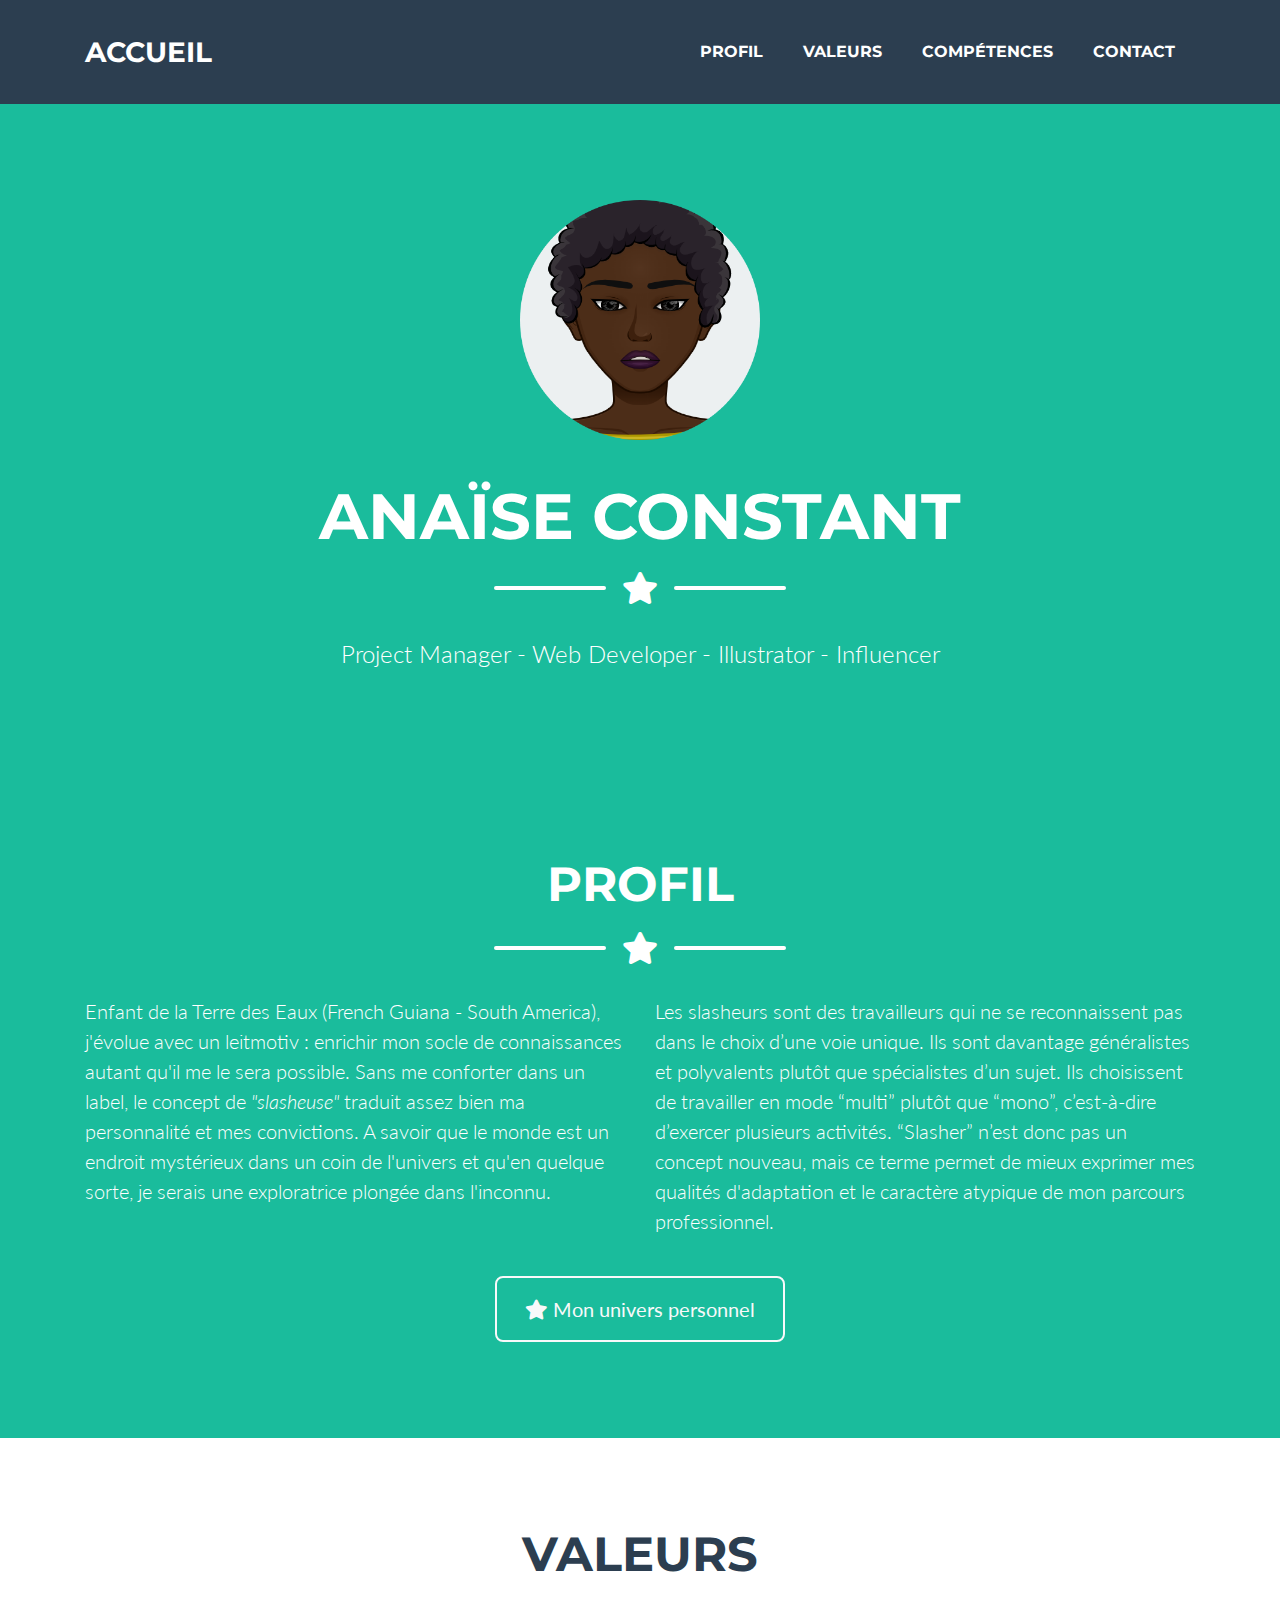
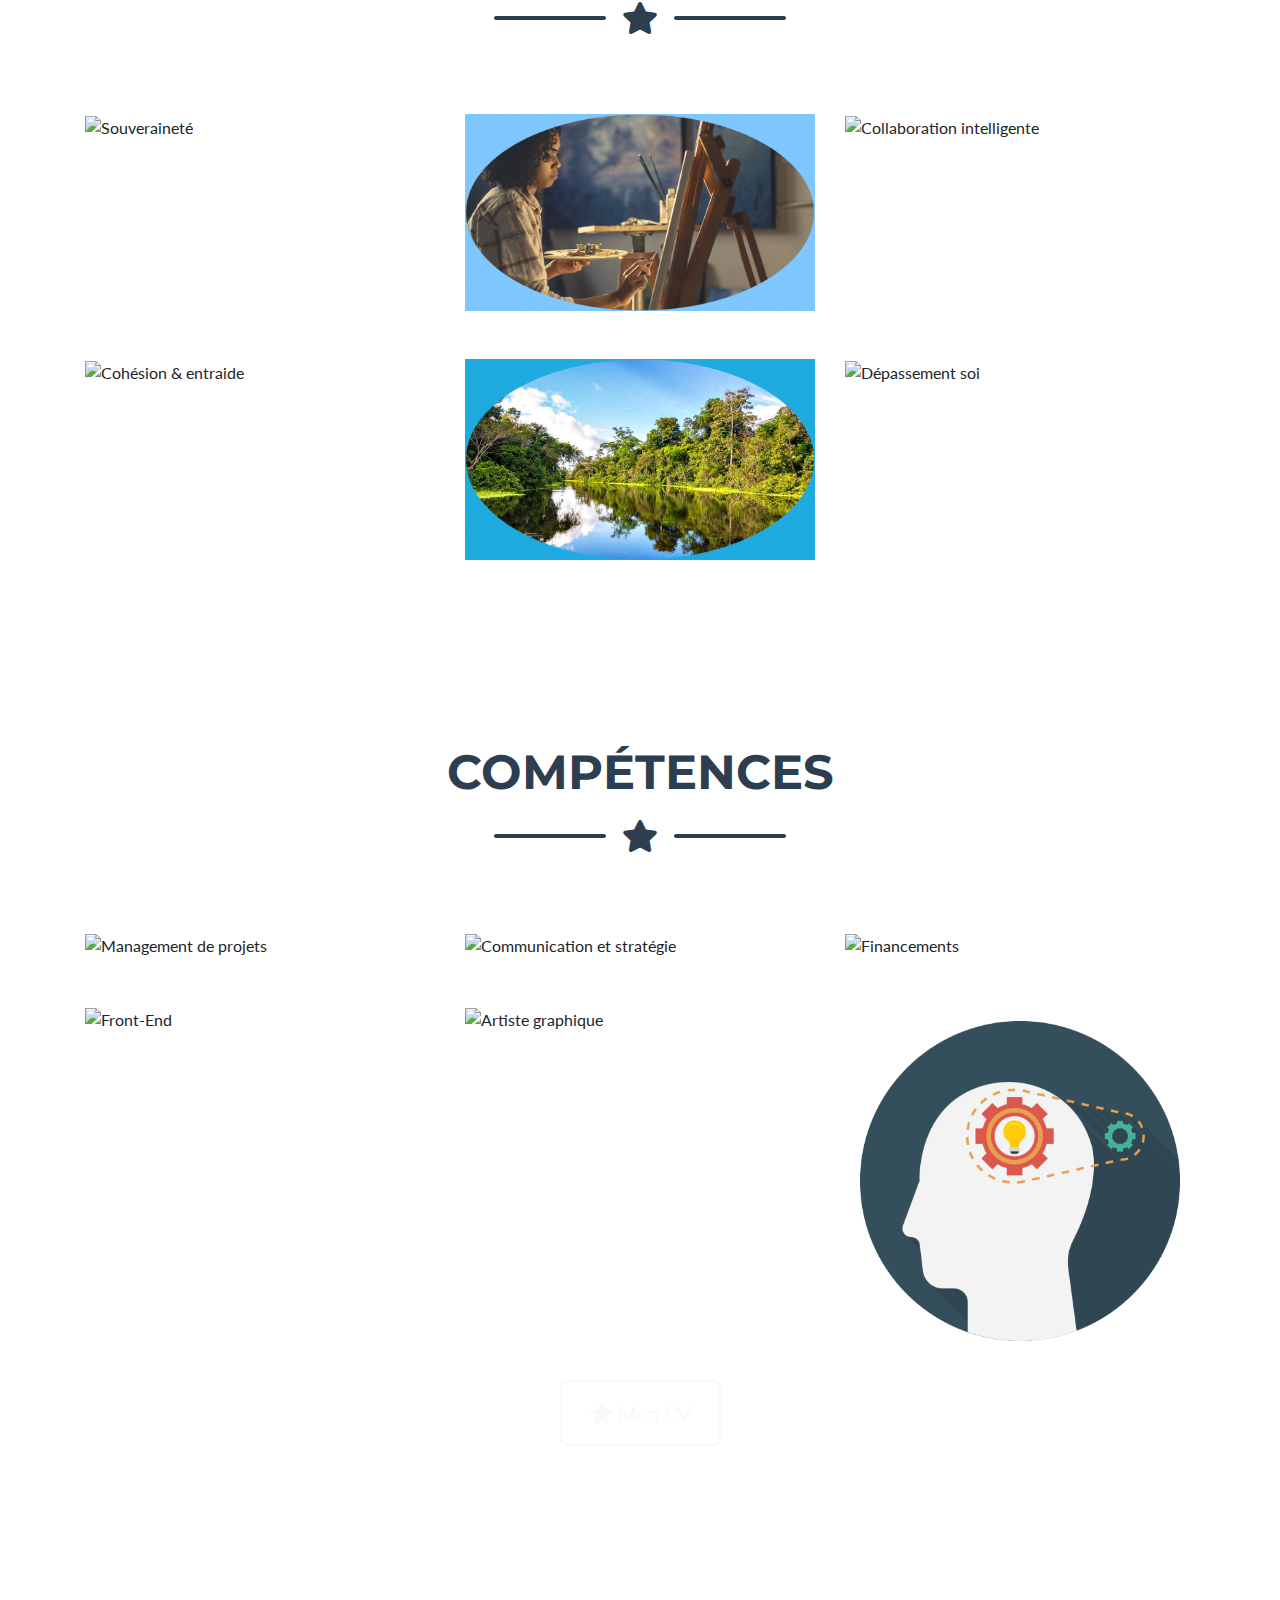
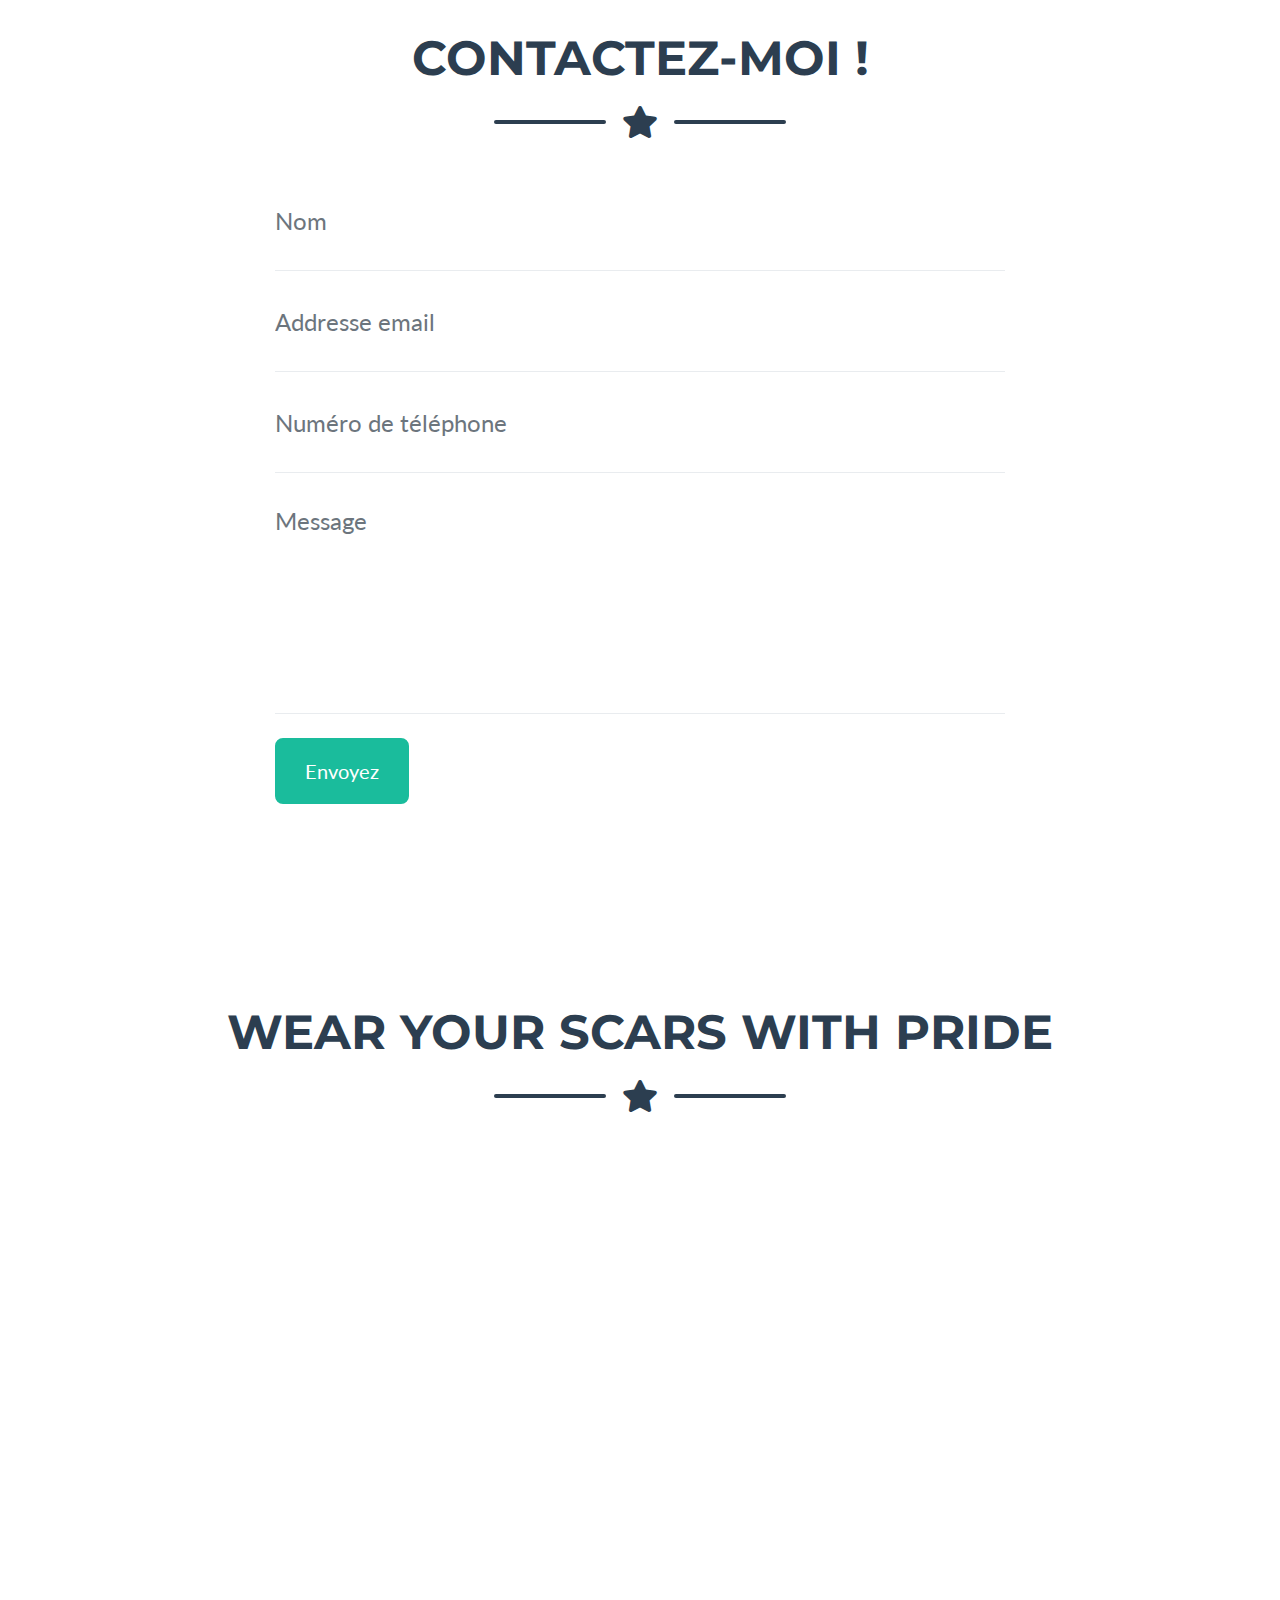
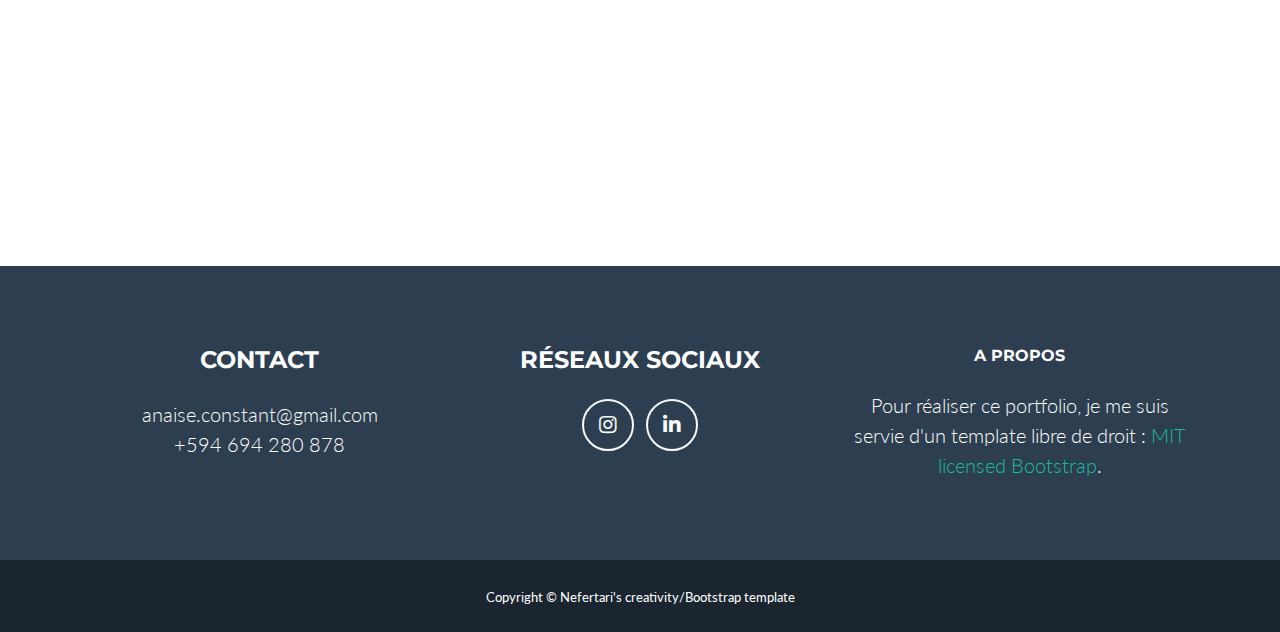
==== commit 21bebf3c: "correction menu" ====
--- a/index.html
+++ b/index.html
@@ -36,7 +36,7 @@
             <a class="nav-link py-3 px-0 px-lg-3 rounded js-scroll-trigger" href="#about">Profil</a>
           </li>
           <li class="nav-item mx-0 mx-lg-1">
-            <a class="nav-link py-3 px-0 px-lg-3 rounded js-scroll-trigger" href="#valeurs">Mes valeurs</a>
+            <a class="nav-link py-3 px-0 px-lg-3 rounded js-scroll-trigger" href="#valeurs">Valeurs</a>
           </li>
           <li class="nav-item mx-0 mx-lg-1">
             <a class="nav-link py-3 px-0 px-lg-3 rounded js-scroll-trigger" href="#cv">Compétences</a>
@@ -69,7 +69,7 @@
       </div>
 
       <!-- Masthead Subheading -->
-      <p class="masthead-subheading font-weight-light mb-0">Project Manager - Front-End Web Developer - Illustrator - Influencer</p>
+      <p class="masthead-subheading font-weight-light mb-0">Project Manager - Web Developer - Illustrator - Influencer</p>
 
     </div>
   </header>
@@ -219,7 +219,7 @@
     <div class="container">
 
       <!-- CV Section Heading -->
-      <h2 class="page-section-heading text-center text-uppercase text-secondary mb-0">compétences</h2>
+      <h2 class="page-section-heading text-center text-uppercase text-secondary mb-0">Compétences</h2>
 
       <!-- Icon Divider -->
       <div class="divider-custom">
@@ -371,7 +371,7 @@
             <br>
             <div id="success"></div>
             <div class="form-group">
-              <button type="submit" class="btn btn-primary btn-xl" id="sendMessageButton">Envoyer svp</button>
+              <button type="submit" class="btn btn-primary btn-xl" id="sendMessageButton">Envoyez</button>
             </div>
           </form>
         </div>
@@ -436,7 +436,7 @@
   <!-- Copyright Section -->
   <section class="copyright py-4 text-center text-white">
     <div class="container">
-      <small>Copyright &copy; Anaïse CONSTANT's creativity/Bootstrap template</small>
+      <small>Copyright &copy; Nefertari's creativity/Bootstrap template</small>
     </div>
   </section>
 
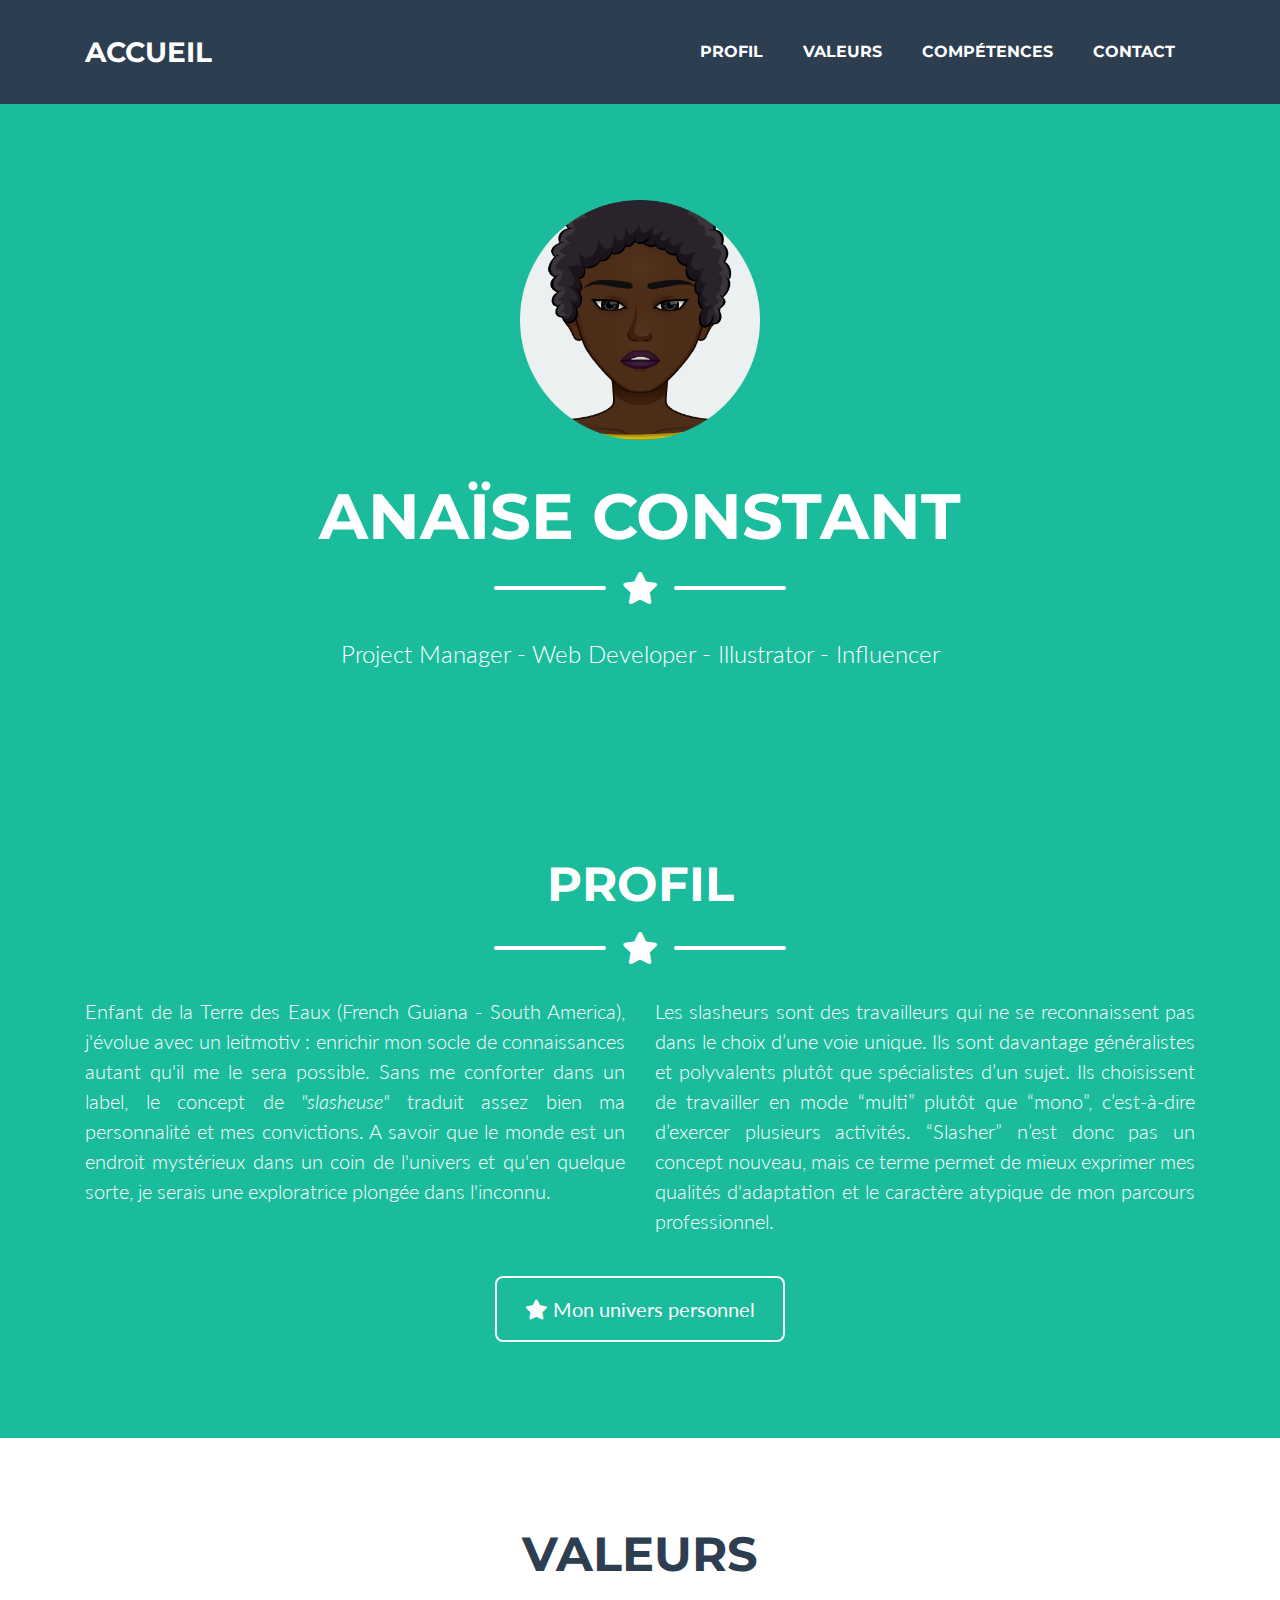
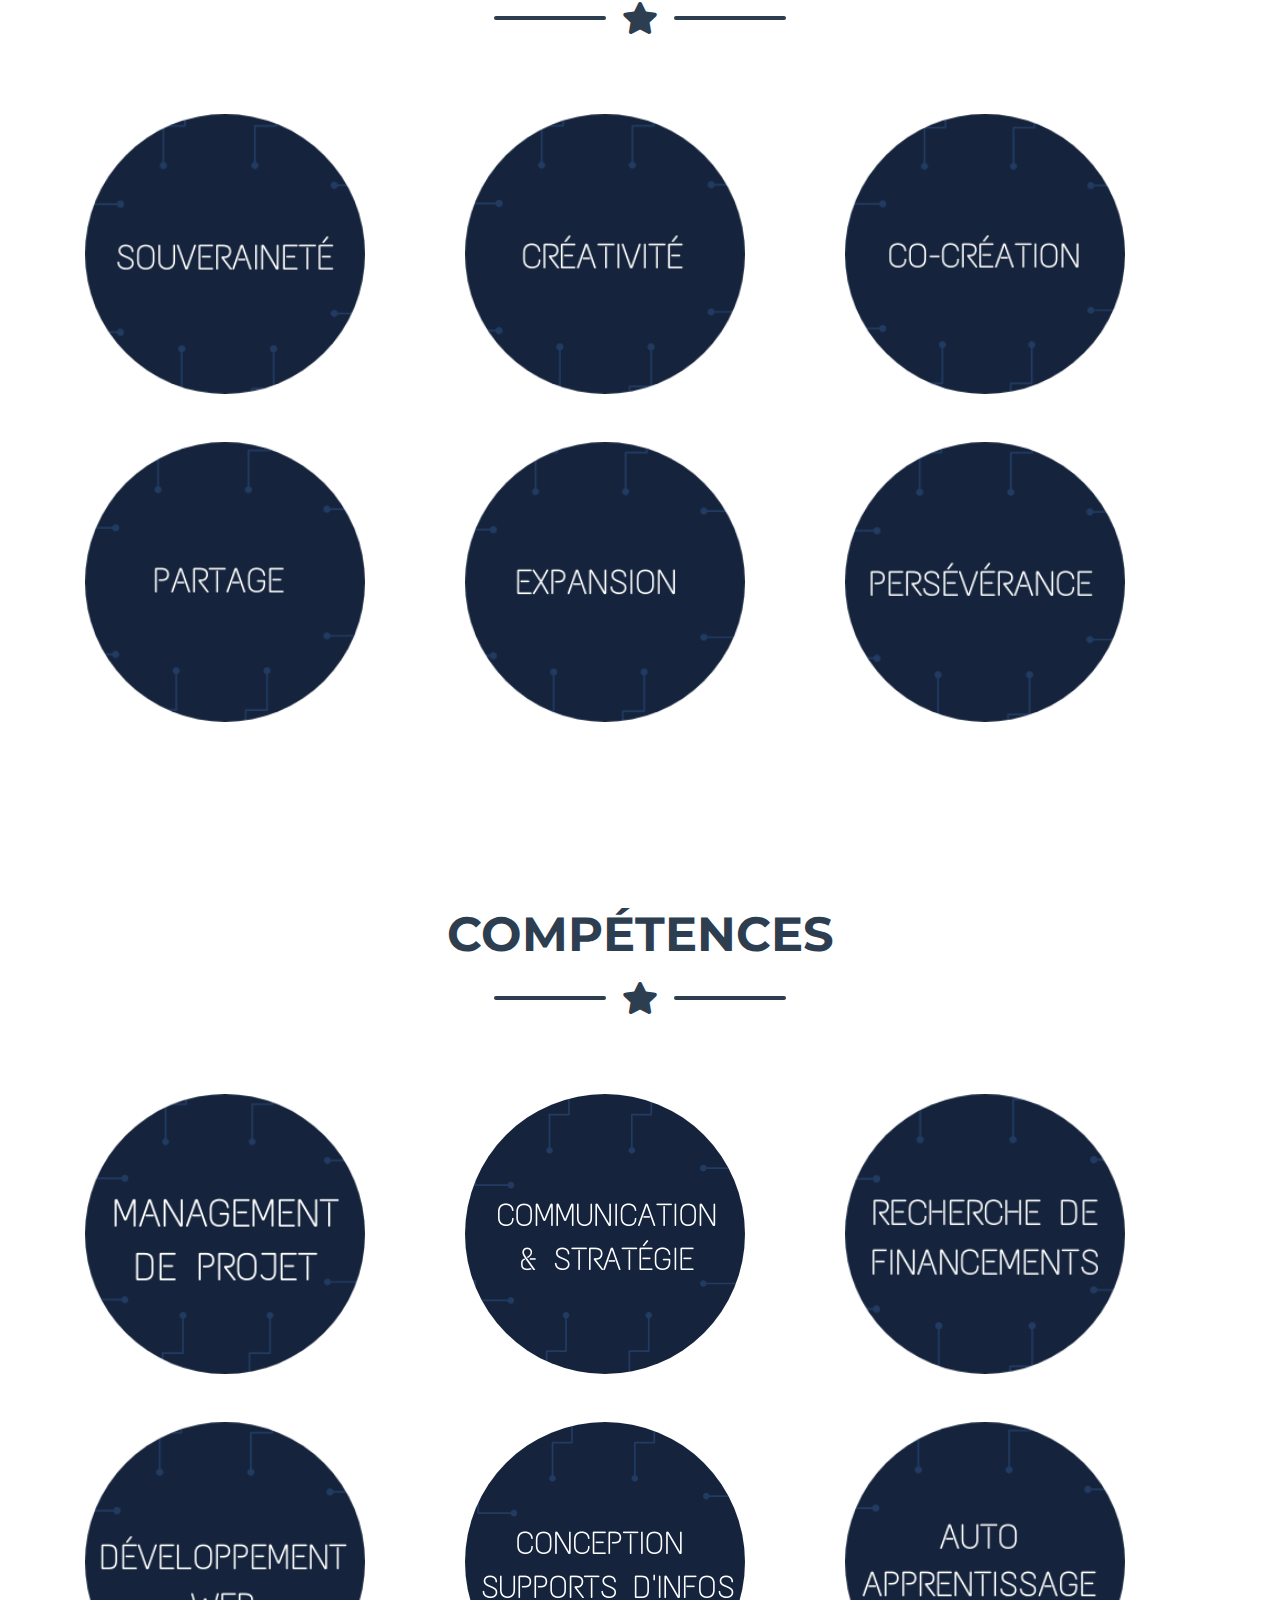
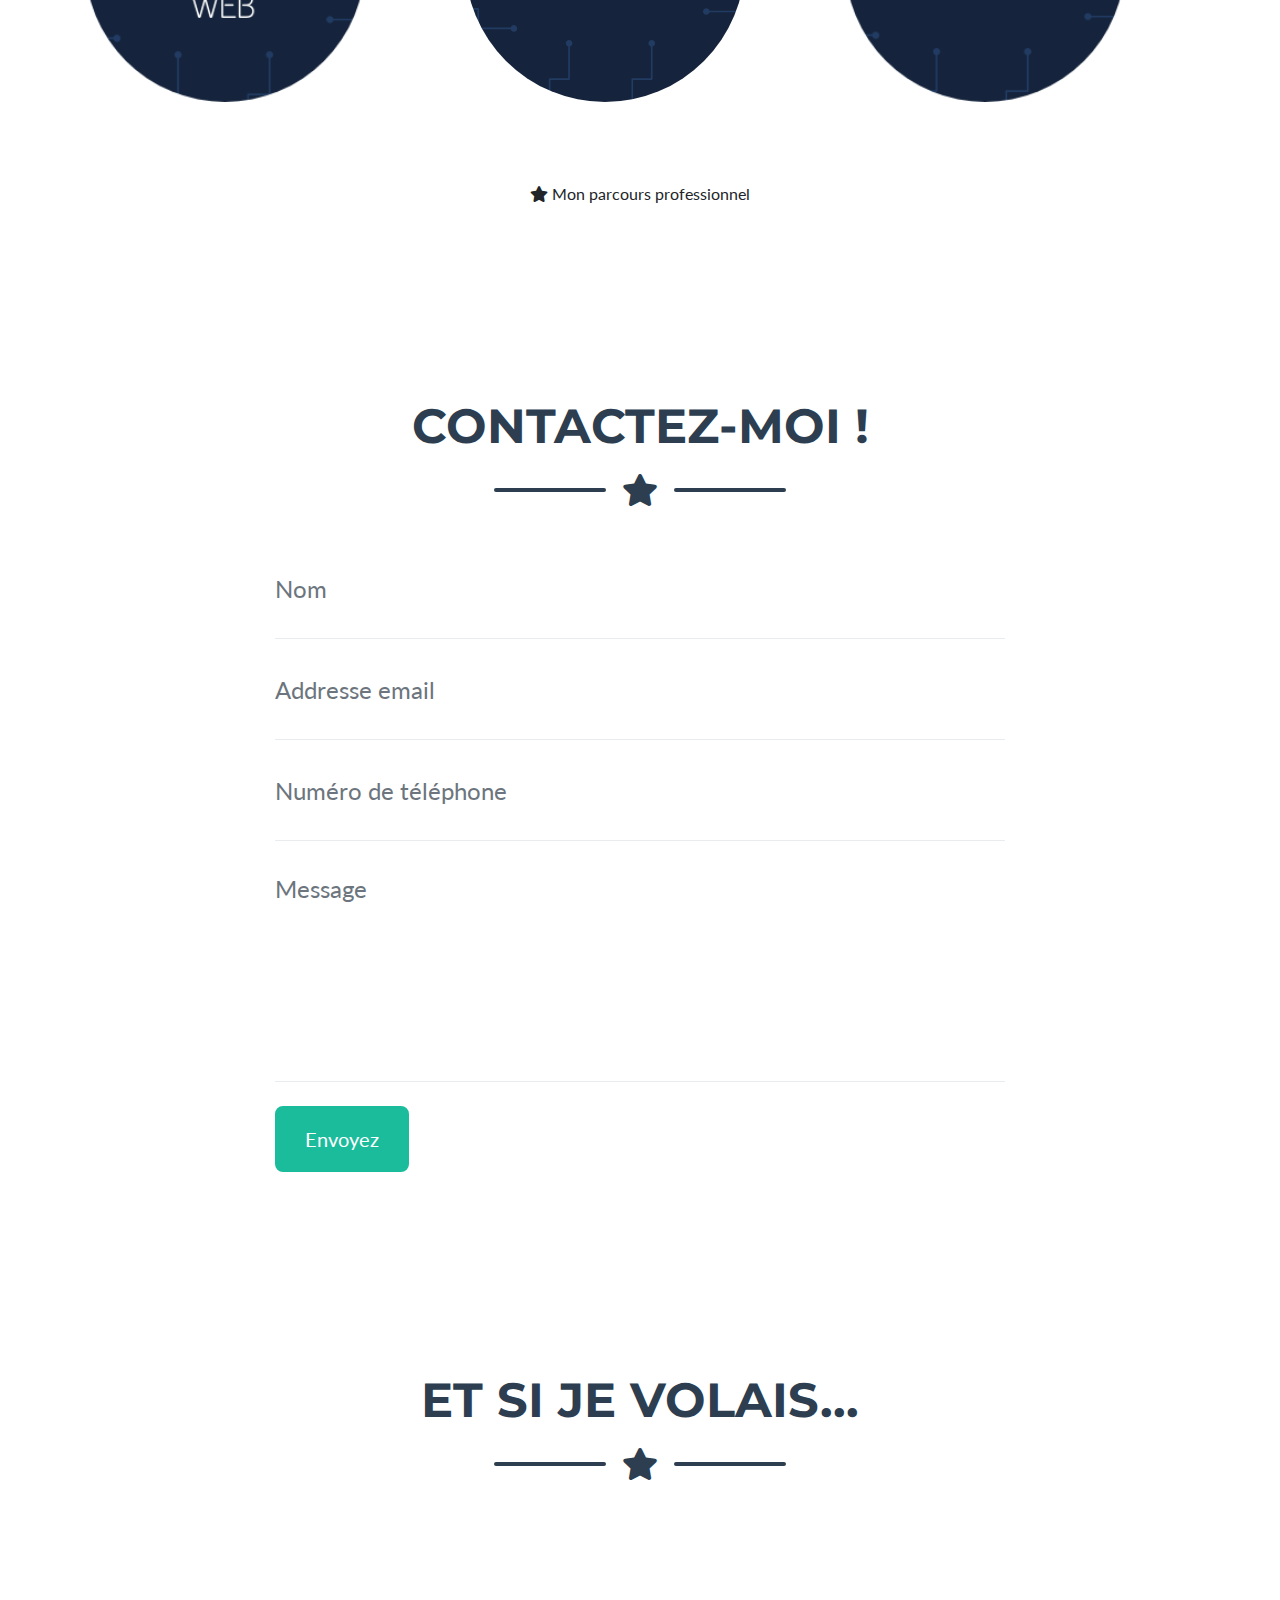
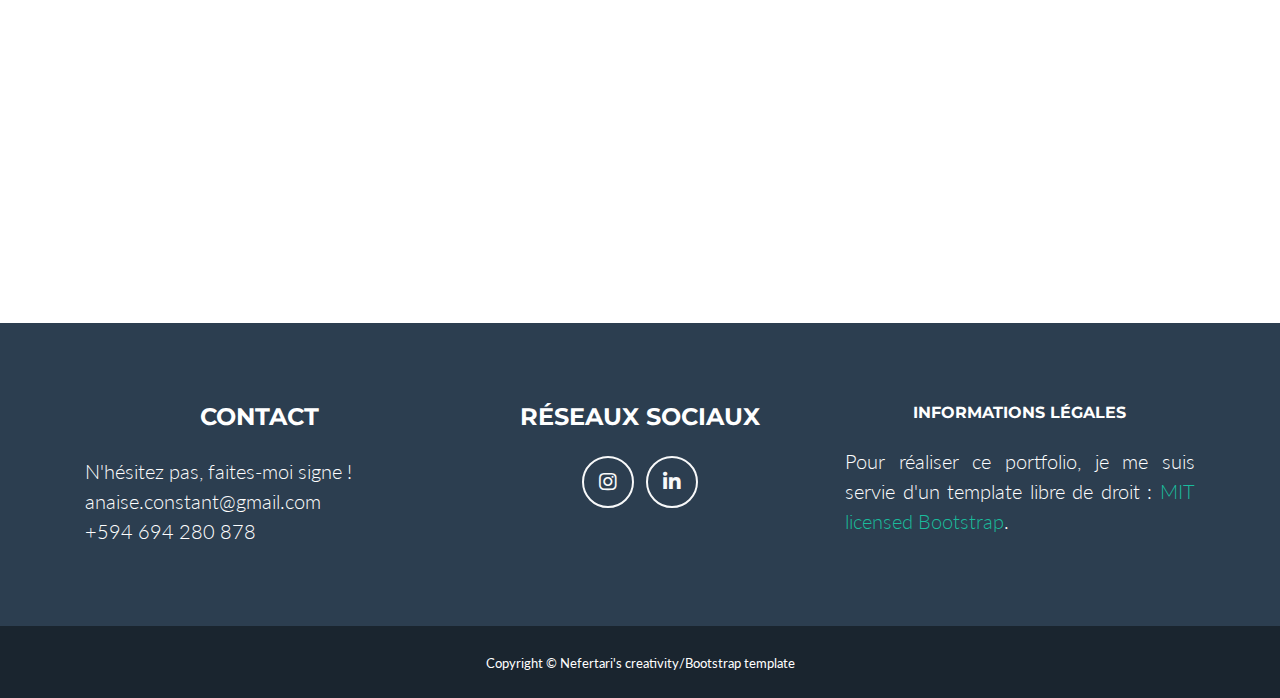
==== commit 0c5bdb4e: "révision texte, ajout images icones, modification taille images css" ====
--- a/index.html
+++ b/index.html
@@ -143,7 +143,7 @@
                 <i class="fas fa-plus fa-3x"></i>
               </div>
             </div>
-            <img class="img-fluid" src="img/souveraineté.png" alt="Souveraineté">
+            <img class="img-fluid" src="img/sovereign.png" alt="Souveraineté">
           </div>
         </div>
 
@@ -155,7 +155,7 @@
                 <i class="fas fa-plus fa-3x"></i>
               </div>
             </div>
-            <img class="img-fluid" src="img/créativité.png" alt="Créativité">
+            <img class="img-fluid" src="img/creativity.png" alt="Créativité">
           </div>
         </div>
 
@@ -167,7 +167,7 @@
                 <i class="fas fa-plus fa-3x"></i>
               </div>
             </div>
-            <img class="img-fluid" src="img/collaboration.png" alt="Collaboration intelligente">
+            <img class="img-fluid" src="img/co-creation.png" alt="Collaboration intelligente">
           </div>
         </div>
 
@@ -179,7 +179,7 @@
                 <i class="fas fa-plus fa-3x"></i>
               </div>
             </div>
-            <img class="img-fluid" src="img/Partage.png" alt="Cohésion & entraide">
+            <img class="img-fluid" src="img/sharing.png" alt="Cohésion & entraide">
           </div>
         </div>
 
@@ -191,7 +191,7 @@
                 <i class="fas fa-plus fa-3x"></i>
               </div>
             </div>
-            <img class="img-fluid" src="img/guyane.png" alt="Préservation & protection">
+            <img class="img-fluid" src="img/expand.png" alt="Préservation & protection">
           </div>
         </div>
 
@@ -203,7 +203,7 @@
                 <i class="fas fa-plus fa-3x"></i>
               </div>
             </div>
-            <img class="img-fluid" src="img/Performance.png" alt="Dépassement soi">
+            <img class="img-fluid" src="img/try-hard.png" alt="Dépassement soi">
           </div>
         </div>
 
@@ -241,7 +241,7 @@
                 <i class="fas fa-plus fa-3x"></i>
               </div>
             </div>
-            <img class="img-fluid" src="img/" alt="Management de projets">
+            <img class="img-fluid" src="img/cropped-management.png" alt="Management de projets">
           </div>
         </div>
 
@@ -253,19 +253,19 @@
                 <i class="fas fa-plus fa-3x"></i>
               </div>
             </div>
-            <img class="img-fluid" src="img/" alt="Communication et stratégie">
+            <img class="img-fluid" src="img/comstratégie.png" alt="Communication et stratégie">
           </div>
         </div>
 
         <!-- CV Item 3 -->
         <div class="col-md-6 col-lg-4">
           <div class="valeurs-item mx-auto" data-toggle="modal" data-target="#portfolioModal3">
-            <div class="valeurs-item-caption d-flex align-items-center justify-content-center h-100 w-100">
-              <div class="valeurs-item-caption-content text-center text-white">
-                <i class="fas fa-plus fa-3x"></i>
-              </div>
-            </div>
-            <img class="img-fluid" src="img/" alt="Financements">
+            <div class="valeurs-item-caption d-flex align-items-center justify-content-center h-130 w-130">
+              <div class="valeurs-item-caption-content text-center text-white">
+                <i class="fas fa-plus fa-3x"></i>
+              </div>
+            </div>
+            <img class="img-fluid" src="img/financements.png" alt="Financements">
           </div>
         </div>
 
@@ -277,7 +277,7 @@
                 <i class="fas fa-plus fa-3x"></i>
               </div>
             </div>
-            <img class="img-fluid" src="img/" alt="Front-End">
+            <img class="img-fluid" src="img/devweb.png" alt="Développement Web">
           </div>
         </div>
 
@@ -289,7 +289,7 @@
                 <i class="fas fa-plus fa-3x"></i>
               </div>
             </div>
-            <img class="img-fluid" src="img/" alt="Artiste graphique">
+            <img class="img-fluid" src="img/supportsinfos.png" alt="Création graphique">
           </div>
         </div>
 
@@ -301,17 +301,20 @@
                 <i class="fas fa-plus fa-3x"></i>
               </div>
             </div>
-            <img class="img-fluid" src="img/Icones/lightbulb.png" alt="Autodidacte">
+            <img class="img-fluid" src="img/autoapprentissage.png" alt="Autodidacte">
           </div>
         </div>
      </div>
       <!-- /.row -->
       
  <!-- About Section Button -->
+<br>
+<br>
+
  <div class="text-center mt-4">
-  <a class="btn btn-xl btn-outline-light" target="_blank" href="cv/index.html">
+  <a class="btn2 btn-xl2 btn-outline-light2" target="_blank" href="cv/index.html">
     <i class="fas fa-star"></i>
-    Mon CV
+    Mon parcours professionnel
   </a>
 </div>
 
@@ -385,7 +388,7 @@
     <div class="container">
 
       <!-- Video Section Heading -->
-      <h2 class="page-section-heading text-center text-uppercase text-secondary mb-0">Wear your scars with pride</h2>
+      <h2 class="page-section-heading text-center text-uppercase text-secondary mb-0">Et si je volais...</h2>
 
       <!-- Icon Divider -->
       <div class="divider-custom">
@@ -395,8 +398,13 @@
         </div>
         <div class="divider-custom-line"></div>
       </div>
-      <embed src="https://scontent-frt3-1.cdninstagram.com/v/t50.2886-16/18320151_666172106906445_4667956291937763328_n.mp4?_nc_ht=scontent-frt3-1.cdninstagram.com&_nc_cat=109&oe=5D93F15C&oh=5b1d51961187ace399686ca24b6f919d" autostart="false" height="620" width="1200"/>
-
+      
+
+      <div class="embedresize">
+        <div>
+        <iframe allowfullscreen="" frameborder="0" height="315" src="https://www.youtube.com/embed/CT0MDSgGEP0" width="560"></iframe>
+        </div>
+        </div>
     </section>
 
   <!-- Footer -->
@@ -407,7 +415,8 @@
         <!-- Footer Contact -->
         <div class="col-lg-4 mb-5 mb-lg-0">
           <h4 class="text-uppercase mb-4">Contact</h4>
-          <p class="lead mb-0">anaise.constant@gmail.com
+          <p class="lead mb-0">N'hésitez pas, faites-moi signe !
+            <br>anaise.constant@gmail.com
             <br>+594 694 280 878</p>
         </div>
 
@@ -424,7 +433,7 @@
 
         <!-- Footer About Text -->
         <div class="col-lg-4">
-          <h6 class="text-uppercase mb-4">A propos</h6>
+          <h6 class="text-uppercase mb-4">Informations légales</h6>
           <p class="lead mb-0">Pour réaliser ce portfolio, je me suis servie d'un template libre de droit :
             <a href="http://startbootstrap.com">MIT licensed Bootstrap</a>.</p>
         </div>
--- a/css/freelancer.min.css
+++ b/css/freelancer.min.css
@@ -7,4 +7,7 @@
  * Copyright 2011-2019 The Bootstrap Authors
  * Copyright 2011-2019 Twitter, Inc.
  * Licensed under MIT (https://github.com/twbs/bootstrap/blob/master/LICENSE)
- */:root{--blue:#007bff;--indigo:#6610f2;--purple:#6f42c1;--pink:#e83e8c;--red:#dc3545;--orange:#fd7e14;--yellow:#ffc107;--green:#28a745;--teal:#1abc9c;--cyan:#17a2b8;--white:#fff;--gray:#6c757d;--gray-dark:#343a40;--primary:#1abc9c;--secondary:#2c3e50;--success:#28a745;--info:#17a2b8;--warning:#ffc107;--danger:#dc3545;--light:#f8f9fa;--dark:#343a40;--breakpoint-xs:0;--breakpoint-sm:576px;--breakpoint-md:768px;--breakpoint-lg:992px;--breakpoint-xl:1200px;--font-family-sans-serif:"Lato",-apple-system,BlinkMacSystemFont,"Segoe UI",Roboto,"Helvetica Neue",Arial,"Noto Sans",sans-serif,"Apple Color Emoji","Segoe UI Emoji","Segoe UI Symbol","Noto Color Emoji";--font-family-monospace:SFMono-Regular,Menlo,Monaco,Consolas,"Liberation Mono","Courier New",monospace}*,::after,::before{box-sizing:border-box}html{font-family:sans-serif;line-height:1.15;-webkit-text-size-adjust:100%;-webkit-tap-highlight-color:transparent}article,aside,figcaption,figure,footer,header,hgroup,main,nav,section{display:block}body{margin:0;font-family:Lato,-apple-system,BlinkMacSystemFont,"Segoe UI",Roboto,"Helvetica Neue",Arial,"Noto Sans",sans-serif,"Apple Color Emoji","Segoe UI Emoji","Segoe UI Symbol","Noto Color Emoji";font-size:1rem;font-weight:400;line-height:1.5;color:#212529;text-align:left;background-color:#fff}[tabindex="-1"]:focus{outline:0!important}hr{box-sizing:content-box;height:0;overflow:visible}h1,h2,h3,h4,h5,h6{margin-top:0;margin-bottom:.5rem}p{margin-top:0;margin-bottom:1rem}abbr[data-original-title],abbr[title]{text-decoration:underline;-webkit-text-decoration:underline dotted;text-decoration:underline dotted;cursor:help;border-bottom:0;-webkit-text-decoration-skip-ink:none;text-decoration-skip-ink:none}address{margin-bottom:1rem;font-style:normal;line-height:inherit}dl,ol,ul{margin-top:0;margin-bottom:1rem}ol ol,ol ul,ul ol,ul ul{margin-bottom:0}dt{font-weight:700}dd{margin-bottom:.5rem;margin-left:0}blockquote{margin:0 0 1rem}b,strong{font-weight:bolder}small{font-size:80%}sub,sup{position:relative;font-size:75%;line-height:0;vertical-align:baseline}sub{bottom:-.25em}sup{top:-.5em}a{color:#1abc9c;text-decoration:none;background-color:transparent}a:hover{color:#117964;text-decoration:underline}a:not([href]):not([tabindex]){color:inherit;text-decoration:none}a:not([href]):not([tabindex]):focus,a:not([href]):not([tabindex]):hover{color:inherit;text-decoration:none}a:not([href]):not([tabindex]):focus{outline:0}code,kbd,pre,samp{font-family:SFMono-Regular,Menlo,Monaco,Consolas,"Liberation Mono","Courier New",monospace;font-size:1em}pre{margin-top:0;margin-bottom:1rem;overflow:auto}figure{margin:0 0 1rem}img{vertical-align:middle;border-style:none}svg{overflow:hidden;vertical-align:middle}table{border-collapse:collapse}caption{padding-top:.75rem;padding-bottom:.75rem;color:#6c757d;text-align:left;caption-side:bottom}th{text-align:inherit}label{display:inline-block;margin-bottom:.5rem}button{border-radius:0}button:focus{outline:1px dotted;outline:5px auto -webkit-focus-ring-color}button,input,optgroup,select,textarea{margin:0;font-family:inherit;font-size:inherit;line-height:inherit}button,input{overflow:visible}button,select{text-transform:none}select{word-wrap:normal}[type=button],[type=reset],[type=submit],button{-webkit-appearance:button}[type=button]:not(:disabled),[type=reset]:not(:disabled),[type=submit]:not(:disabled),button:not(:disabled){cursor:pointer}[type=button]::-moz-focus-inner,[type=reset]::-moz-focus-inner,[type=submit]::-moz-focus-inner,button::-moz-focus-inner{padding:0;border-style:none}input[type=checkbox],input[type=radio]{box-sizing:border-box;padding:0}input[type=date],input[type=datetime-local],input[type=month],input[type=time]{-webkit-appearance:listbox}textarea{overflow:auto;resize:vertical}fieldset{min-width:0;padding:0;margin:0;border:0}legend{display:block;width:100%;max-width:100%;padding:0;margin-bottom:.5rem;font-size:1.5rem;line-height:inherit;color:inherit;white-space:normal}progress{vertical-align:baseline}[type=number]::-webkit-inner-spin-button,[type=number]::-webkit-outer-spin-button{height:auto}[type=search]{outline-offset:-2px;-webkit-appearance:none}[type=search]::-webkit-search-decoration{-webkit-appearance:none}::-webkit-file-upload-button{font:inherit;-webkit-appearance:button}output{display:inline-block}summary{display:list-item;cursor:pointer}template{display:none}[hidden]{display:none!important}.h1,.h2,.h3,.h4,.h5,.h6,h1,h2,h3,h4,h5,h6{margin-bottom:.5rem;font-family:Montserrat,-apple-system,BlinkMacSystemFont,"Segoe UI",Roboto,"Helvetica Neue",Arial,"Noto Sans",sans-serif,"Apple Color Emoji","Segoe UI Emoji","Segoe UI Symbol","Noto Color Emoji";font-weight:700;line-height:1.2}.h1,h1{font-size:2.5rem}.h2,h2{font-size:2rem}.h3,h3{font-size:1.75rem}.h4,h4{font-size:1.5rem}.h5,h5{font-size:1.25rem}.h6,h6{font-size:1rem}.lead{font-size:1.25rem;font-weight:300}.display-1{font-size:6rem;font-weight:300;line-height:1.2}.display-2{font-size:5.5rem;font-weight:300;line-height:1.2}.display-3{font-size:4.5rem;font-weight:300;line-height:1.2}.display-4{font-size:3.5rem;font-weight:300;line-height:1.2}hr{margin-top:1rem;margin-bottom:1rem;border:0;border-top:.125rem solid rgba(0,0,0,.1)}.small,small{font-size:80%;font-weight:400}.mark,mark{padding:.2em;background-color:#fcf8e3}.list-unstyled{padding-left:0;list-style:none}.list-inline{padding-left:0;list-style:none}.list-inline-item{display:inline-block}.list-inline-item:not(:last-child){margin-right:.5rem}.initialism{font-size:90%;text-transform:uppercase}.blockquote{margin-bottom:1rem;font-size:1.25rem}.blockquote-footer{display:block;font-size:80%;color:#6c757d}.blockquote-footer::before{content:"\2014\00A0"}.img-fluid{max-width:100%;height:auto}.img-thumbnail{padding:.25rem;background-color:#fff;border:.125rem solid #dee2e6;border-radius:.5rem;max-width:100%;height:auto}.figure{display:inline-block}.figure-img{margin-bottom:.5rem;line-height:1}.figure-caption{font-size:90%;color:#6c757d}code{font-size:87.5%;color:#e83e8c;word-break:break-word}a>code{color:inherit}kbd{padding:.2rem .4rem;font-size:87.5%;color:#fff;background-color:#212529;border-radius:.25rem}kbd kbd{padding:0;font-size:100%;font-weight:700}pre{display:block;font-size:87.5%;color:#212529}pre code{font-size:inherit;color:inherit;word-break:normal}.pre-scrollable{max-height:340px;overflow-y:scroll}.container{width:100%;padding-right:15px;padding-left:15px;margin-right:auto;margin-left:auto}@media (min-width:576px){.container{max-width:540px}}@media (min-width:768px){.container{max-width:720px}}@media (min-width:992px){.container{max-width:960px}}@media (min-width:1200px){.container{max-width:1140px}}.container-fluid{width:100%;padding-right:15px;padding-left:15px;margin-right:auto;margin-left:auto}.row{display:flex;flex-wrap:wrap;margin-right:-15px;margin-left:-15px}.no-gutters{margin-right:0;margin-left:0}.no-gutters>.col,.no-gutters>[class*=col-]{padding-right:0;padding-left:0}.col,.col-1,.col-10,.col-11,.col-12,.col-2,.col-3,.col-4,.col-5,.col-6,.col-7,.col-8,.col-9,.col-auto,.col-lg,.col-lg-1,.col-lg-10,.col-lg-11,.col-lg-12,.col-lg-2,.col-lg-3,.col-lg-4,.col-lg-5,.col-lg-6,.col-lg-7,.col-lg-8,.col-lg-9,.col-lg-auto,.col-md,.col-md-1,.col-md-10,.col-md-11,.col-md-12,.col-md-2,.col-md-3,.col-md-4,.col-md-5,.col-md-6,.col-md-7,.col-md-8,.col-md-9,.col-md-auto,.col-sm,.col-sm-1,.col-sm-10,.col-sm-11,.col-sm-12,.col-sm-2,.col-sm-3,.col-sm-4,.col-sm-5,.col-sm-6,.col-sm-7,.col-sm-8,.col-sm-9,.col-sm-auto,.col-xl,.col-xl-1,.col-xl-10,.col-xl-11,.col-xl-12,.col-xl-2,.col-xl-3,.col-xl-4,.col-xl-5,.col-xl-6,.col-xl-7,.col-xl-8,.col-xl-9,.col-xl-auto{position:relative;width:100%;padding-right:15px;padding-left:15px}.col{flex-basis:0;flex-grow:1;max-width:100%}.col-auto{flex:0 0 auto;width:auto;max-width:100%}.col-1{flex:0 0 8.33333%;max-width:8.33333%}.col-2{flex:0 0 16.66667%;max-width:16.66667%}.col-3{flex:0 0 25%;max-width:25%}.col-4{flex:0 0 33.33333%;max-width:33.33333%}.col-5{flex:0 0 41.66667%;max-width:41.66667%}.col-6{flex:0 0 50%;max-width:50%}.col-7{flex:0 0 58.33333%;max-width:58.33333%}.col-8{flex:0 0 66.66667%;max-width:66.66667%}.col-9{flex:0 0 75%;max-width:75%}.col-10{flex:0 0 83.33333%;max-width:83.33333%}.col-11{flex:0 0 91.66667%;max-width:91.66667%}.col-12{flex:0 0 100%;max-width:100%}.order-first{order:-1}.order-last{order:13}.order-0{order:0}.order-1{order:1}.order-2{order:2}.order-3{order:3}.order-4{order:4}.order-5{order:5}.order-6{order:6}.order-7{order:7}.order-8{order:8}.order-9{order:9}.order-10{order:10}.order-11{order:11}.order-12{order:12}.offset-1{margin-left:8.33333%}.offset-2{margin-left:16.66667%}.offset-3{margin-left:25%}.offset-4{margin-left:33.33333%}.offset-5{margin-left:41.66667%}.offset-6{margin-left:50%}.offset-7{margin-left:58.33333%}.offset-8{margin-left:66.66667%}.offset-9{margin-left:75%}.offset-10{margin-left:83.33333%}.offset-11{margin-left:91.66667%}@media (min-width:576px){.col-sm{flex-basis:0;flex-grow:1;max-width:100%}.col-sm-auto{flex:0 0 auto;width:auto;max-width:100%}.col-sm-1{flex:0 0 8.33333%;max-width:8.33333%}.col-sm-2{flex:0 0 16.66667%;max-width:16.66667%}.col-sm-3{flex:0 0 25%;max-width:25%}.col-sm-4{flex:0 0 33.33333%;max-width:33.33333%}.col-sm-5{flex:0 0 41.66667%;max-width:41.66667%}.col-sm-6{flex:0 0 50%;max-width:50%}.col-sm-7{flex:0 0 58.33333%;max-width:58.33333%}.col-sm-8{flex:0 0 66.66667%;max-width:66.66667%}.col-sm-9{flex:0 0 75%;max-width:75%}.col-sm-10{flex:0 0 83.33333%;max-width:83.33333%}.col-sm-11{flex:0 0 91.66667%;max-width:91.66667%}.col-sm-12{flex:0 0 100%;max-width:100%}.order-sm-first{order:-1}.order-sm-last{order:13}.order-sm-0{order:0}.order-sm-1{order:1}.order-sm-2{order:2}.order-sm-3{order:3}.order-sm-4{order:4}.order-sm-5{order:5}.order-sm-6{order:6}.order-sm-7{order:7}.order-sm-8{order:8}.order-sm-9{order:9}.order-sm-10{order:10}.order-sm-11{order:11}.order-sm-12{order:12}.offset-sm-0{margin-left:0}.offset-sm-1{margin-left:8.33333%}.offset-sm-2{margin-left:16.66667%}.offset-sm-3{margin-left:25%}.offset-sm-4{margin-left:33.33333%}.offset-sm-5{margin-left:41.66667%}.offset-sm-6{margin-left:50%}.offset-sm-7{margin-left:58.33333%}.offset-sm-8{margin-left:66.66667%}.offset-sm-9{margin-left:75%}.offset-sm-10{margin-left:83.33333%}.offset-sm-11{margin-left:91.66667%}}@media (min-width:768px){.col-md{flex-basis:0;flex-grow:1;max-width:100%}.col-md-auto{flex:0 0 auto;width:auto;max-width:100%}.col-md-1{flex:0 0 8.33333%;max-width:8.33333%}.col-md-2{flex:0 0 16.66667%;max-width:16.66667%}.col-md-3{flex:0 0 25%;max-width:25%}.col-md-4{flex:0 0 33.33333%;max-width:33.33333%}.col-md-5{flex:0 0 41.66667%;max-width:41.66667%}.col-md-6{flex:0 0 50%;max-width:50%}.col-md-7{flex:0 0 58.33333%;max-width:58.33333%}.col-md-8{flex:0 0 66.66667%;max-width:66.66667%}.col-md-9{flex:0 0 75%;max-width:75%}.col-md-10{flex:0 0 83.33333%;max-width:83.33333%}.col-md-11{flex:0 0 91.66667%;max-width:91.66667%}.col-md-12{flex:0 0 100%;max-width:100%}.order-md-first{order:-1}.order-md-last{order:13}.order-md-0{order:0}.order-md-1{order:1}.order-md-2{order:2}.order-md-3{order:3}.order-md-4{order:4}.order-md-5{order:5}.order-md-6{order:6}.order-md-7{order:7}.order-md-8{order:8}.order-md-9{order:9}.order-md-10{order:10}.order-md-11{order:11}.order-md-12{order:12}.offset-md-0{margin-left:0}.offset-md-1{margin-left:8.33333%}.offset-md-2{margin-left:16.66667%}.offset-md-3{margin-left:25%}.offset-md-4{margin-left:33.33333%}.offset-md-5{margin-left:41.66667%}.offset-md-6{margin-left:50%}.offset-md-7{margin-left:58.33333%}.offset-md-8{margin-left:66.66667%}.offset-md-9{margin-left:75%}.offset-md-10{margin-left:83.33333%}.offset-md-11{margin-left:91.66667%}}@media (min-width:992px){.col-lg{flex-basis:0;flex-grow:1;max-width:100%}.col-lg-auto{flex:0 0 auto;width:auto;max-width:100%}.col-lg-1{flex:0 0 8.33333%;max-width:8.33333%}.col-lg-2{flex:0 0 16.66667%;max-width:16.66667%}.col-lg-3{flex:0 0 25%;max-width:25%}.col-lg-4{flex:0 0 33.33333%;max-width:33.33333%}.col-lg-5{flex:0 0 41.66667%;max-width:41.66667%}.col-lg-6{flex:0 0 50%;max-width:50%}.col-lg-7{flex:0 0 58.33333%;max-width:58.33333%}.col-lg-8{flex:0 0 66.66667%;max-width:66.66667%}.col-lg-9{flex:0 0 75%;max-width:75%}.col-lg-10{flex:0 0 83.33333%;max-width:83.33333%}.col-lg-11{flex:0 0 91.66667%;max-width:91.66667%}.col-lg-12{flex:0 0 100%;max-width:100%}.order-lg-first{order:-1}.order-lg-last{order:13}.order-lg-0{order:0}.order-lg-1{order:1}.order-lg-2{order:2}.order-lg-3{order:3}.order-lg-4{order:4}.order-lg-5{order:5}.order-lg-6{order:6}.order-lg-7{order:7}.order-lg-8{order:8}.order-lg-9{order:9}.order-lg-10{order:10}.order-lg-11{order:11}.order-lg-12{order:12}.offset-lg-0{margin-left:0}.offset-lg-1{margin-left:8.33333%}.offset-lg-2{margin-left:16.66667%}.offset-lg-3{margin-left:25%}.offset-lg-4{margin-left:33.33333%}.offset-lg-5{margin-left:41.66667%}.offset-lg-6{margin-left:50%}.offset-lg-7{margin-left:58.33333%}.offset-lg-8{margin-left:66.66667%}.offset-lg-9{margin-left:75%}.offset-lg-10{margin-left:83.33333%}.offset-lg-11{margin-left:91.66667%}}@media (min-width:1200px){.col-xl{flex-basis:0;flex-grow:1;max-width:100%}.col-xl-auto{flex:0 0 auto;width:auto;max-width:100%}.col-xl-1{flex:0 0 8.33333%;max-width:8.33333%}.col-xl-2{flex:0 0 16.66667%;max-width:16.66667%}.col-xl-3{flex:0 0 25%;max-width:25%}.col-xl-4{flex:0 0 33.33333%;max-width:33.33333%}.col-xl-5{flex:0 0 41.66667%;max-width:41.66667%}.col-xl-6{flex:0 0 50%;max-width:50%}.col-xl-7{flex:0 0 58.33333%;max-width:58.33333%}.col-xl-8{flex:0 0 66.66667%;max-width:66.66667%}.col-xl-9{flex:0 0 75%;max-width:75%}.col-xl-10{flex:0 0 83.33333%;max-width:83.33333%}.col-xl-11{flex:0 0 91.66667%;max-width:91.66667%}.col-xl-12{flex:0 0 100%;max-width:100%}.order-xl-first{order:-1}.order-xl-last{order:13}.order-xl-0{order:0}.order-xl-1{order:1}.order-xl-2{order:2}.order-xl-3{order:3}.order-xl-4{order:4}.order-xl-5{order:5}.order-xl-6{order:6}.order-xl-7{order:7}.order-xl-8{order:8}.order-xl-9{order:9}.order-xl-10{order:10}.order-xl-11{order:11}.order-xl-12{order:12}.offset-xl-0{margin-left:0}.offset-xl-1{margin-left:8.33333%}.offset-xl-2{margin-left:16.66667%}.offset-xl-3{margin-left:25%}.offset-xl-4{margin-left:33.33333%}.offset-xl-5{margin-left:41.66667%}.offset-xl-6{margin-left:50%}.offset-xl-7{margin-left:58.33333%}.offset-xl-8{margin-left:66.66667%}.offset-xl-9{margin-left:75%}.offset-xl-10{margin-left:83.33333%}.offset-xl-11{margin-left:91.66667%}}.table{width:100%;margin-bottom:1rem;color:#212529}.table td,.table th{padding:.75rem;vertical-align:top;border-top:.125rem solid #dee2e6}.table thead th{vertical-align:bottom;border-bottom:.25rem solid #dee2e6}.table tbody+tbody{border-top:.25rem solid #dee2e6}.table-sm td,.table-sm th{padding:.3rem}.table-bordered{border:.125rem solid #dee2e6}.table-bordered td,.table-bordered th{border:.125rem solid #dee2e6}.table-bordered thead td,.table-bordered thead th{border-bottom-width:.25rem}.table-borderless tbody+tbody,.table-borderless td,.table-borderless th,.table-borderless thead th{border:0}.table-striped tbody tr:nth-of-type(odd){background-color:rgba(0,0,0,.05)}.table-hover tbody tr:hover{color:#212529;background-color:rgba(0,0,0,.075)}.table-primary,.table-primary>td,.table-primary>th{background-color:#bfece3}.table-primary tbody+tbody,.table-primary td,.table-primary th,.table-primary thead th{border-color:#88dccc}.table-hover .table-primary:hover{background-color:#abe6da}.table-hover .table-primary:hover>td,.table-hover .table-primary:hover>th{background-color:#abe6da}.table-secondary,.table-secondary>td,.table-secondary>th{background-color:#c4c9ce}.table-secondary tbody+tbody,.table-secondary td,.table-secondary th,.table-secondary thead th{border-color:#919ba4}.table-hover .table-secondary:hover{background-color:#b6bcc2}.table-hover .table-secondary:hover>td,.table-hover .table-secondary:hover>th{background-color:#b6bcc2}.table-success,.table-success>td,.table-success>th{background-color:#c3e6cb}.table-success tbody+tbody,.table-success td,.table-success th,.table-success thead th{border-color:#8fd19e}.table-hover .table-success:hover{background-color:#b1dfbb}.table-hover .table-success:hover>td,.table-hover .table-success:hover>th{background-color:#b1dfbb}.table-info,.table-info>td,.table-info>th{background-color:#bee5eb}.table-info tbody+tbody,.table-info td,.table-info th,.table-info thead th{border-color:#86cfda}.table-hover .table-info:hover{background-color:#abdde5}.table-hover .table-info:hover>td,.table-hover .table-info:hover>th{background-color:#abdde5}.table-warning,.table-warning>td,.table-warning>th{background-color:#ffeeba}.table-warning tbody+tbody,.table-warning td,.table-warning th,.table-warning thead th{border-color:#ffdf7e}.table-hover .table-warning:hover{background-color:#ffe8a1}.table-hover .table-warning:hover>td,.table-hover .table-warning:hover>th{background-color:#ffe8a1}.table-danger,.table-danger>td,.table-danger>th{background-color:#f5c6cb}.table-danger tbody+tbody,.table-danger td,.table-danger th,.table-danger thead th{border-color:#ed969e}.table-hover .table-danger:hover{background-color:#f1b0b7}.table-hover .table-danger:hover>td,.table-hover .table-danger:hover>th{background-color:#f1b0b7}.table-light,.table-light>td,.table-light>th{background-color:#fdfdfe}.table-light tbody+tbody,.table-light td,.table-light th,.table-light thead th{border-color:#fbfcfc}.table-hover .table-light:hover{background-color:#ececf6}.table-hover .table-light:hover>td,.table-hover .table-light:hover>th{background-color:#ececf6}.table-dark,.table-dark>td,.table-dark>th{background-color:#c6c8ca}.table-dark tbody+tbody,.table-dark td,.table-dark th,.table-dark thead th{border-color:#95999c}.table-hover .table-dark:hover{background-color:#b9bbbe}.table-hover .table-dark:hover>td,.table-hover .table-dark:hover>th{background-color:#b9bbbe}.table-active,.table-active>td,.table-active>th{background-color:rgba(0,0,0,.075)}.table-hover .table-active:hover{background-color:rgba(0,0,0,.075)}.table-hover .table-active:hover>td,.table-hover .table-active:hover>th{background-color:rgba(0,0,0,.075)}.table .thead-dark th{color:#fff;background-color:#343a40;border-color:#454d55}.table .thead-light th{color:#495057;background-color:#e9ecef;border-color:#dee2e6}.table-dark{color:#fff;background-color:#343a40}.table-dark td,.table-dark th,.table-dark thead th{border-color:#454d55}.table-dark.table-bordered{border:0}.table-dark.table-striped tbody tr:nth-of-type(odd){background-color:rgba(255,255,255,.05)}.table-dark.table-hover tbody tr:hover{color:#fff;background-color:rgba(255,255,255,.075)}@media (max-width:575.98px){.table-responsive-sm{display:block;width:100%;overflow-x:auto;-webkit-overflow-scrolling:touch}.table-responsive-sm>.table-bordered{border:0}}@media (max-width:767.98px){.table-responsive-md{display:block;width:100%;overflow-x:auto;-webkit-overflow-scrolling:touch}.table-responsive-md>.table-bordered{border:0}}@media (max-width:991.98px){.table-responsive-lg{display:block;width:100%;overflow-x:auto;-webkit-overflow-scrolling:touch}.table-responsive-lg>.table-bordered{border:0}}@media (max-width:1199.98px){.table-responsive-xl{display:block;width:100%;overflow-x:auto;-webkit-overflow-scrolling:touch}.table-responsive-xl>.table-bordered{border:0}}.table-responsive{display:block;width:100%;overflow-x:auto;-webkit-overflow-scrolling:touch}.table-responsive>.table-bordered{border:0}.form-control{display:block;width:100%;height:calc(1.5em + .75rem + .25rem);padding:.375rem .75rem;font-size:1rem;font-weight:400;line-height:1.5;color:#495057;background-color:#fff;background-clip:padding-box;border:.125rem solid #ced4da;border-radius:.5rem;transition:border-color .15s ease-in-out,box-shadow .15s ease-in-out}@media (prefers-reduced-motion:reduce){.form-control{transition:none}}.form-control::-ms-expand{background-color:transparent;border:0}.form-control:focus{color:#495057;background-color:#fff;border-color:#6bebd1;outline:0;box-shadow:0 0 0 .2rem rgba(26,188,156,.25)}.form-control::-webkit-input-placeholder{color:#6c757d;opacity:1}.form-control::-moz-placeholder{color:#6c757d;opacity:1}.form-control:-ms-input-placeholder{color:#6c757d;opacity:1}.form-control::-ms-input-placeholder{color:#6c757d;opacity:1}.form-control::placeholder{color:#6c757d;opacity:1}.form-control:disabled,.form-control[readonly]{background-color:#e9ecef;opacity:1}select.form-control:focus::-ms-value{color:#495057;background-color:#fff}.form-control-file,.form-control-range{display:block;width:100%}.col-form-label{padding-top:calc(.375rem + .125rem);padding-bottom:calc(.375rem + .125rem);margin-bottom:0;font-size:inherit;line-height:1.5}.col-form-label-lg{padding-top:calc(.5rem + .125rem);padding-bottom:calc(.5rem + .125rem);font-size:1.25rem;line-height:1.5}.col-form-label-sm{padding-top:calc(.25rem + .125rem);padding-bottom:calc(.25rem + .125rem);font-size:.875rem;line-height:1.5}.form-control-plaintext{display:block;width:100%;padding-top:.375rem;padding-bottom:.375rem;margin-bottom:0;line-height:1.5;color:#212529;background-color:transparent;border:solid transparent;border-width:.125rem 0}.form-control-plaintext.form-control-lg,.form-control-plaintext.form-control-sm{padding-right:0;padding-left:0}.form-control-sm{height:calc(1.5em + .5rem + .25rem);padding:.25rem .5rem;font-size:.875rem;line-height:1.5;border-radius:.25rem}.form-control-lg{height:calc(1.5em + 1rem + .25rem);padding:.5rem 1rem;font-size:1.25rem;line-height:1.5;border-radius:.75rem}select.form-control[multiple],select.form-control[size]{height:auto}textarea.form-control{height:auto}.form-group{margin-bottom:1rem}.form-text{display:block;margin-top:.25rem}.form-row{display:flex;flex-wrap:wrap;margin-right:-5px;margin-left:-5px}.form-row>.col,.form-row>[class*=col-]{padding-right:5px;padding-left:5px}.form-check{position:relative;display:block;padding-left:1.25rem}.form-check-input{position:absolute;margin-top:.3rem;margin-left:-1.25rem}.form-check-input:disabled~.form-check-label{color:#6c757d}.form-check-label{margin-bottom:0}.form-check-inline{display:inline-flex;align-items:center;padding-left:0;margin-right:.75rem}.form-check-inline .form-check-input{position:static;margin-top:0;margin-right:.3125rem;margin-left:0}.valid-feedback{display:none;width:100%;margin-top:.25rem;font-size:80%;color:#28a745}.valid-tooltip{position:absolute;top:100%;z-index:5;display:none;max-width:100%;padding:.25rem .5rem;margin-top:.1rem;font-size:.875rem;line-height:1.5;color:#fff;background-color:rgba(40,167,69,.9);border-radius:.5rem}.form-control.is-valid,.was-validated .form-control:valid{border-color:#28a745;padding-right:calc(1.5em + .75rem);background-image:url("data:image/svg+xml,%3csvg xmlns='http://www.w3.org/2000/svg' viewBox='0 0 8 8'%3e%3cpath fill='%2328a745' d='M2.3 6.73L.6 4.53c-.4-1.04.46-1.4 1.1-.8l1.1 1.4 3.4-3.8c.6-.63 1.6-.27 1.2.7l-4 4.6c-.43.5-.8.4-1.1.1z'/%3e%3c/svg%3e");background-repeat:no-repeat;background-position:center right calc(.375em + .1875rem);background-size:calc(.75em + .375rem) calc(.75em + .375rem)}.form-control.is-valid:focus,.was-validated .form-control:valid:focus{border-color:#28a745;box-shadow:0 0 0 .2rem rgba(40,167,69,.25)}.form-control.is-valid~.valid-feedback,.form-control.is-valid~.valid-tooltip,.was-validated .form-control:valid~.valid-feedback,.was-validated .form-control:valid~.valid-tooltip{display:block}.was-validated textarea.form-control:valid,textarea.form-control.is-valid{padding-right:calc(1.5em + .75rem);background-position:top calc(.375em + .1875rem) right calc(.375em + .1875rem)}.custom-select.is-valid,.was-validated .custom-select:valid{border-color:#28a745;padding-right:calc((1em + .75rem) * 3 / 4 + 1.75rem);background:url("data:image/svg+xml,%3csvg xmlns='http://www.w3.org/2000/svg' viewBox='0 0 4 5'%3e%3cpath fill='%23343a40' d='M2 0L0 2h4zm0 5L0 3h4z'/%3e%3c/svg%3e") no-repeat right .75rem center/8px 10px,url("data:image/svg+xml,%3csvg xmlns='http://www.w3.org/2000/svg' viewBox='0 0 8 8'%3e%3cpath fill='%2328a745' d='M2.3 6.73L.6 4.53c-.4-1.04.46-1.4 1.1-.8l1.1 1.4 3.4-3.8c.6-.63 1.6-.27 1.2.7l-4 4.6c-.43.5-.8.4-1.1.1z'/%3e%3c/svg%3e") #fff no-repeat center right 1.75rem/calc(.75em + .375rem) calc(.75em + .375rem)}.custom-select.is-valid:focus,.was-validated .custom-select:valid:focus{border-color:#28a745;box-shadow:0 0 0 .2rem rgba(40,167,69,.25)}.custom-select.is-valid~.valid-feedback,.custom-select.is-valid~.valid-tooltip,.was-validated .custom-select:valid~.valid-feedback,.was-validated .custom-select:valid~.valid-tooltip{display:block}.form-control-file.is-valid~.valid-feedback,.form-control-file.is-valid~.valid-tooltip,.was-validated .form-control-file:valid~.valid-feedback,.was-validated .form-control-file:valid~.valid-tooltip{display:block}.form-check-input.is-valid~.form-check-label,.was-validated .form-check-input:valid~.form-check-label{color:#28a745}.form-check-input.is-valid~.valid-feedback,.form-check-input.is-valid~.valid-tooltip,.was-validated .form-check-input:valid~.valid-feedback,.was-validated .form-check-input:valid~.valid-tooltip{display:block}.custom-control-input.is-valid~.custom-control-label,.was-validated .custom-control-input:valid~.custom-control-label{color:#28a745}.custom-control-input.is-valid~.custom-control-label::before,.was-validated .custom-control-input:valid~.custom-control-label::before{border-color:#28a745}.custom-control-input.is-valid~.valid-feedback,.custom-control-input.is-valid~.valid-tooltip,.was-validated .custom-control-input:valid~.valid-feedback,.was-validated .custom-control-input:valid~.valid-tooltip{display:block}.custom-control-input.is-valid:checked~.custom-control-label::before,.was-validated .custom-control-input:valid:checked~.custom-control-label::before{border-color:#34ce57;background-color:#34ce57}.custom-control-input.is-valid:focus~.custom-control-label::before,.was-validated .custom-control-input:valid:focus~.custom-control-label::before{box-shadow:0 0 0 .2rem rgba(40,167,69,.25)}.custom-control-input.is-valid:focus:not(:checked)~.custom-control-label::before,.was-validated .custom-control-input:valid:focus:not(:checked)~.custom-control-label::before{border-color:#28a745}.custom-file-input.is-valid~.custom-file-label,.was-validated .custom-file-input:valid~.custom-file-label{border-color:#28a745}.custom-file-input.is-valid~.valid-feedback,.custom-file-input.is-valid~.valid-tooltip,.was-validated .custom-file-input:valid~.valid-feedback,.was-validated .custom-file-input:valid~.valid-tooltip{display:block}.custom-file-input.is-valid:focus~.custom-file-label,.was-validated .custom-file-input:valid:focus~.custom-file-label{border-color:#28a745;box-shadow:0 0 0 .2rem rgba(40,167,69,.25)}.invalid-feedback{display:none;width:100%;margin-top:.25rem;font-size:80%;color:#dc3545}.invalid-tooltip{position:absolute;top:100%;z-index:5;display:none;max-width:100%;padding:.25rem .5rem;margin-top:.1rem;font-size:.875rem;line-height:1.5;color:#fff;background-color:rgba(220,53,69,.9);border-radius:.5rem}.form-control.is-invalid,.was-validated .form-control:invalid{border-color:#dc3545;padding-right:calc(1.5em + .75rem);background-image:url("data:image/svg+xml,%3csvg xmlns='http://www.w3.org/2000/svg' fill='%23dc3545' viewBox='-2 -2 7 7'%3e%3cpath stroke='%23dc3545' d='M0 0l3 3m0-3L0 3'/%3e%3ccircle r='.5'/%3e%3ccircle cx='3' r='.5'/%3e%3ccircle cy='3' r='.5'/%3e%3ccircle cx='3' cy='3' r='.5'/%3e%3c/svg%3E");background-repeat:no-repeat;background-position:center right calc(.375em + .1875rem);background-size:calc(.75em + .375rem) calc(.75em + .375rem)}.form-control.is-invalid:focus,.was-validated .form-control:invalid:focus{border-color:#dc3545;box-shadow:0 0 0 .2rem rgba(220,53,69,.25)}.form-control.is-invalid~.invalid-feedback,.form-control.is-invalid~.invalid-tooltip,.was-validated .form-control:invalid~.invalid-feedback,.was-validated .form-control:invalid~.invalid-tooltip{display:block}.was-validated textarea.form-control:invalid,textarea.form-control.is-invalid{padding-right:calc(1.5em + .75rem);background-position:top calc(.375em + .1875rem) right calc(.375em + .1875rem)}.custom-select.is-invalid,.was-validated .custom-select:invalid{border-color:#dc3545;padding-right:calc((1em + .75rem) * 3 / 4 + 1.75rem);background:url("data:image/svg+xml,%3csvg xmlns='http://www.w3.org/2000/svg' viewBox='0 0 4 5'%3e%3cpath fill='%23343a40' d='M2 0L0 2h4zm0 5L0 3h4z'/%3e%3c/svg%3e") no-repeat right .75rem center/8px 10px,url("data:image/svg+xml,%3csvg xmlns='http://www.w3.org/2000/svg' fill='%23dc3545' viewBox='-2 -2 7 7'%3e%3cpath stroke='%23dc3545' d='M0 0l3 3m0-3L0 3'/%3e%3ccircle r='.5'/%3e%3ccircle cx='3' r='.5'/%3e%3ccircle cy='3' r='.5'/%3e%3ccircle cx='3' cy='3' r='.5'/%3e%3c/svg%3E") #fff no-repeat center right 1.75rem/calc(.75em + .375rem) calc(.75em + .375rem)}.custom-select.is-invalid:focus,.was-validated .custom-select:invalid:focus{border-color:#dc3545;box-shadow:0 0 0 .2rem rgba(220,53,69,.25)}.custom-select.is-invalid~.invalid-feedback,.custom-select.is-invalid~.invalid-tooltip,.was-validated .custom-select:invalid~.invalid-feedback,.was-validated .custom-select:invalid~.invalid-tooltip{display:block}.form-control-file.is-invalid~.invalid-feedback,.form-control-file.is-invalid~.invalid-tooltip,.was-validated .form-control-file:invalid~.invalid-feedback,.was-validated .form-control-file:invalid~.invalid-tooltip{display:block}.form-check-input.is-invalid~.form-check-label,.was-validated .form-check-input:invalid~.form-check-label{color:#dc3545}.form-check-input.is-invalid~.invalid-feedback,.form-check-input.is-invalid~.invalid-tooltip,.was-validated .form-check-input:invalid~.invalid-feedback,.was-validated .form-check-input:invalid~.invalid-tooltip{display:block}.custom-control-input.is-invalid~.custom-control-label,.was-validated .custom-control-input:invalid~.custom-control-label{color:#dc3545}.custom-control-input.is-invalid~.custom-control-label::before,.was-validated .custom-control-input:invalid~.custom-control-label::before{border-color:#dc3545}.custom-control-input.is-invalid~.invalid-feedback,.custom-control-input.is-invalid~.invalid-tooltip,.was-validated .custom-control-input:invalid~.invalid-feedback,.was-validated .custom-control-input:invalid~.invalid-tooltip{display:block}.custom-control-input.is-invalid:checked~.custom-control-label::before,.was-validated .custom-control-input:invalid:checked~.custom-control-label::before{border-color:#e4606d;background-color:#e4606d}.custom-control-input.is-invalid:focus~.custom-control-label::before,.was-validated .custom-control-input:invalid:focus~.custom-control-label::before{box-shadow:0 0 0 .2rem rgba(220,53,69,.25)}.custom-control-input.is-invalid:focus:not(:checked)~.custom-control-label::before,.was-validated .custom-control-input:invalid:focus:not(:checked)~.custom-control-label::before{border-color:#dc3545}.custom-file-input.is-invalid~.custom-file-label,.was-validated .custom-file-input:invalid~.custom-file-label{border-color:#dc3545}.custom-file-input.is-invalid~.invalid-feedback,.custom-file-input.is-invalid~.invalid-tooltip,.was-validated .custom-file-input:invalid~.invalid-feedback,.was-validated .custom-file-input:invalid~.invalid-tooltip{display:block}.custom-file-input.is-invalid:focus~.custom-file-label,.was-validated .custom-file-input:invalid:focus~.custom-file-label{border-color:#dc3545;box-shadow:0 0 0 .2rem rgba(220,53,69,.25)}.form-inline{display:flex;flex-flow:row wrap;align-items:center}.form-inline .form-check{width:100%}@media (min-width:576px){.form-inline label{display:flex;align-items:center;justify-content:center;margin-bottom:0}.form-inline .form-group{display:flex;flex:0 0 auto;flex-flow:row wrap;align-items:center;margin-bottom:0}.form-inline .form-control{display:inline-block;width:auto;vertical-align:middle}.form-inline .form-control-plaintext{display:inline-block}.form-inline .custom-select,.form-inline .input-group{width:auto}.form-inline .form-check{display:flex;align-items:center;justify-content:center;width:auto;padding-left:0}.form-inline .form-check-input{position:relative;flex-shrink:0;margin-top:0;margin-right:.25rem;margin-left:0}.form-inline .custom-control{align-items:center;justify-content:center}.form-inline .custom-control-label{margin-bottom:0}}.btn{display:inline-block;font-weight:400;color:#212529;text-align:center;vertical-align:middle;-webkit-user-select:none;-moz-user-select:none;-ms-user-select:none;user-select:none;background-color:transparent;border:.125rem solid transparent;padding:.375rem .75rem;font-size:1rem;line-height:1.5;border-radius:.5rem;transition:color .15s ease-in-out,background-color .15s ease-in-out,border-color .15s ease-in-out,box-shadow .15s ease-in-out}@media (prefers-reduced-motion:reduce){.btn{transition:none}}.btn:hover{color:#212529;text-decoration:none}.btn.focus,.btn:focus{outline:0;box-shadow:0 0 0 .2rem rgba(26,188,156,.25)}.btn.disabled,.btn:disabled{opacity:.65}a.btn.disabled,fieldset:disabled a.btn{pointer-events:none}.btn-primary{color:#fff;background-color:#1abc9c;border-color:#1abc9c}.btn-primary:hover{color:#fff;background-color:#159a80;border-color:#148f77}.btn-primary.focus,.btn-primary:focus{box-shadow:0 0 0 .2rem rgba(60,198,171,.5)}.btn-primary.disabled,.btn-primary:disabled{color:#fff;background-color:#1abc9c;border-color:#1abc9c}.btn-primary:not(:disabled):not(.disabled).active,.btn-primary:not(:disabled):not(.disabled):active,.show>.btn-primary.dropdown-toggle{color:#fff;background-color:#148f77;border-color:#12846e}.btn-primary:not(:disabled):not(.disabled).active:focus,.btn-primary:not(:disabled):not(.disabled):active:focus,.show>.btn-primary.dropdown-toggle:focus{box-shadow:0 0 0 .2rem rgba(60,198,171,.5)}.btn-secondary{color:#fff;background-color:#2c3e50;border-color:#2c3e50}.btn-secondary:hover{color:#fff;background-color:#1e2b37;border-color:#1a252f}.btn-secondary.focus,.btn-secondary:focus{box-shadow:0 0 0 .2rem rgba(76,91,106,.5)}.btn-secondary.disabled,.btn-secondary:disabled{color:#fff;background-color:#2c3e50;border-color:#2c3e50}.btn-secondary:not(:disabled):not(.disabled).active,.btn-secondary:not(:disabled):not(.disabled):active,.show>.btn-secondary.dropdown-toggle{color:#fff;background-color:#1a252f;border-color:#151e27}.btn-secondary:not(:disabled):not(.disabled).active:focus,.btn-secondary:not(:disabled):not(.disabled):active:focus,.show>.btn-secondary.dropdown-toggle:focus{box-shadow:0 0 0 .2rem rgba(76,91,106,.5)}.btn-success{color:#fff;background-color:#28a745;border-color:#28a745}.btn-success:hover{color:#fff;background-color:#218838;border-color:#1e7e34}.btn-success.focus,.btn-success:focus{box-shadow:0 0 0 .2rem rgba(72,180,97,.5)}.btn-success.disabled,.btn-success:disabled{color:#fff;background-color:#28a745;border-color:#28a745}.btn-success:not(:disabled):not(.disabled).active,.btn-success:not(:disabled):not(.disabled):active,.show>.btn-success.dropdown-toggle{color:#fff;background-color:#1e7e34;border-color:#1c7430}.btn-success:not(:disabled):not(.disabled).active:focus,.btn-success:not(:disabled):not(.disabled):active:focus,.show>.btn-success.dropdown-toggle:focus{box-shadow:0 0 0 .2rem rgba(72,180,97,.5)}.btn-info{color:#fff;background-color:#17a2b8;border-color:#17a2b8}.btn-info:hover{color:#fff;background-color:#138496;border-color:#117a8b}.btn-info.focus,.btn-info:focus{box-shadow:0 0 0 .2rem rgba(58,176,195,.5)}.btn-info.disabled,.btn-info:disabled{color:#fff;background-color:#17a2b8;border-color:#17a2b8}.btn-info:not(:disabled):not(.disabled).active,.btn-info:not(:disabled):not(.disabled):active,.show>.btn-info.dropdown-toggle{color:#fff;background-color:#117a8b;border-color:#10707f}.btn-info:not(:disabled):not(.disabled).active:focus,.btn-info:not(:disabled):not(.disabled):active:focus,.show>.btn-info.dropdown-toggle:focus{box-shadow:0 0 0 .2rem rgba(58,176,195,.5)}.btn-warning{color:#212529;background-color:#ffc107;border-color:#ffc107}.btn-warning:hover{color:#212529;background-color:#e0a800;border-color:#d39e00}.btn-warning.focus,.btn-warning:focus{box-shadow:0 0 0 .2rem rgba(222,170,12,.5)}.btn-warning.disabled,.btn-warning:disabled{color:#212529;background-color:#ffc107;border-color:#ffc107}.btn-warning:not(:disabled):not(.disabled).active,.btn-warning:not(:disabled):not(.disabled):active,.show>.btn-warning.dropdown-toggle{color:#212529;background-color:#d39e00;border-color:#c69500}.btn-warning:not(:disabled):not(.disabled).active:focus,.btn-warning:not(:disabled):not(.disabled):active:focus,.show>.btn-warning.dropdown-toggle:focus{box-shadow:0 0 0 .2rem rgba(222,170,12,.5)}.btn-danger{color:#fff;background-color:#dc3545;border-color:#dc3545}.btn-danger:hover{color:#fff;background-color:#c82333;border-color:#bd2130}.btn-danger.focus,.btn-danger:focus{box-shadow:0 0 0 .2rem rgba(225,83,97,.5)}.btn-danger.disabled,.btn-danger:disabled{color:#fff;background-color:#dc3545;border-color:#dc3545}.btn-danger:not(:disabled):not(.disabled).active,.btn-danger:not(:disabled):not(.disabled):active,.show>.btn-danger.dropdown-toggle{color:#fff;background-color:#bd2130;border-color:#b21f2d}.btn-danger:not(:disabled):not(.disabled).active:focus,.btn-danger:not(:disabled):not(.disabled):active:focus,.show>.btn-danger.dropdown-toggle:focus{box-shadow:0 0 0 .2rem rgba(225,83,97,.5)}.btn-light{color:#212529;background-color:#f8f9fa;border-color:#f8f9fa}.btn-light:hover{color:#212529;background-color:#e2e6ea;border-color:#dae0e5}.btn-light.focus,.btn-light:focus{box-shadow:0 0 0 .2rem rgba(216,217,219,.5)}.btn-light.disabled,.btn-light:disabled{color:#212529;background-color:#f8f9fa;border-color:#f8f9fa}.btn-light:not(:disabled):not(.disabled).active,.btn-light:not(:disabled):not(.disabled):active,.show>.btn-light.dropdown-toggle{color:#212529;background-color:#dae0e5;border-color:#d3d9df}.btn-light:not(:disabled):not(.disabled).active:focus,.btn-light:not(:disabled):not(.disabled):active:focus,.show>.btn-light.dropdown-toggle:focus{box-shadow:0 0 0 .2rem rgba(216,217,219,.5)}.btn-dark{color:#fff;background-color:#343a40;border-color:#343a40}.btn-dark:hover{color:#fff;background-color:#23272b;border-color:#1d2124}.btn-dark.focus,.btn-dark:focus{box-shadow:0 0 0 .2rem rgba(82,88,93,.5)}.btn-dark.disabled,.btn-dark:disabled{color:#fff;background-color:#343a40;border-color:#343a40}.btn-dark:not(:disabled):not(.disabled).active,.btn-dark:not(:disabled):not(.disabled):active,.show>.btn-dark.dropdown-toggle{color:#fff;background-color:#1d2124;border-color:#171a1d}.btn-dark:not(:disabled):not(.disabled).active:focus,.btn-dark:not(:disabled):not(.disabled):active:focus,.show>.btn-dark.dropdown-toggle:focus{box-shadow:0 0 0 .2rem rgba(82,88,93,.5)}.btn-outline-primary{color:#1abc9c;border-color:#1abc9c}.btn-outline-primary:hover{color:#fff;background-color:#1abc9c;border-color:#1abc9c}.btn-outline-primary.focus,.btn-outline-primary:focus{box-shadow:0 0 0 .2rem rgba(26,188,156,.5)}.btn-outline-primary.disabled,.btn-outline-primary:disabled{color:#1abc9c;background-color:transparent}.btn-outline-primary:not(:disabled):not(.disabled).active,.btn-outline-primary:not(:disabled):not(.disabled):active,.show>.btn-outline-primary.dropdown-toggle{color:#fff;background-color:#1abc9c;border-color:#1abc9c}.btn-outline-primary:not(:disabled):not(.disabled).active:focus,.btn-outline-primary:not(:disabled):not(.disabled):active:focus,.show>.btn-outline-primary.dropdown-toggle:focus{box-shadow:0 0 0 .2rem rgba(26,188,156,.5)}.btn-outline-secondary{color:#2c3e50;border-color:#2c3e50}.btn-outline-secondary:hover{color:#fff;background-color:#2c3e50;border-color:#2c3e50}.btn-outline-secondary.focus,.btn-outline-secondary:focus{box-shadow:0 0 0 .2rem rgba(44,62,80,.5)}.btn-outline-secondary.disabled,.btn-outline-secondary:disabled{color:#2c3e50;background-color:transparent}.btn-outline-secondary:not(:disabled):not(.disabled).active,.btn-outline-secondary:not(:disabled):not(.disabled):active,.show>.btn-outline-secondary.dropdown-toggle{color:#fff;background-color:#2c3e50;border-color:#2c3e50}.btn-outline-secondary:not(:disabled):not(.disabled).active:focus,.btn-outline-secondary:not(:disabled):not(.disabled):active:focus,.show>.btn-outline-secondary.dropdown-toggle:focus{box-shadow:0 0 0 .2rem rgba(44,62,80,.5)}.btn-outline-success{color:#28a745;border-color:#28a745}.btn-outline-success:hover{color:#fff;background-color:#28a745;border-color:#28a745}.btn-outline-success.focus,.btn-outline-success:focus{box-shadow:0 0 0 .2rem rgba(40,167,69,.5)}.btn-outline-success.disabled,.btn-outline-success:disabled{color:#28a745;background-color:transparent}.btn-outline-success:not(:disabled):not(.disabled).active,.btn-outline-success:not(:disabled):not(.disabled):active,.show>.btn-outline-success.dropdown-toggle{color:#fff;background-color:#28a745;border-color:#28a745}.btn-outline-success:not(:disabled):not(.disabled).active:focus,.btn-outline-success:not(:disabled):not(.disabled):active:focus,.show>.btn-outline-success.dropdown-toggle:focus{box-shadow:0 0 0 .2rem rgba(40,167,69,.5)}.btn-outline-info{color:#17a2b8;border-color:#17a2b8}.btn-outline-info:hover{color:#fff;background-color:#17a2b8;border-color:#17a2b8}.btn-outline-info.focus,.btn-outline-info:focus{box-shadow:0 0 0 .2rem rgba(23,162,184,.5)}.btn-outline-info.disabled,.btn-outline-info:disabled{color:#17a2b8;background-color:transparent}.btn-outline-info:not(:disabled):not(.disabled).active,.btn-outline-info:not(:disabled):not(.disabled):active,.show>.btn-outline-info.dropdown-toggle{color:#fff;background-color:#17a2b8;border-color:#17a2b8}.btn-outline-info:not(:disabled):not(.disabled).active:focus,.btn-outline-info:not(:disabled):not(.disabled):active:focus,.show>.btn-outline-info.dropdown-toggle:focus{box-shadow:0 0 0 .2rem rgba(23,162,184,.5)}.btn-outline-warning{color:#ffc107;border-color:#ffc107}.btn-outline-warning:hover{color:#212529;background-color:#ffc107;border-color:#ffc107}.btn-outline-warning.focus,.btn-outline-warning:focus{box-shadow:0 0 0 .2rem rgba(255,193,7,.5)}.btn-outline-warning.disabled,.btn-outline-warning:disabled{color:#ffc107;background-color:transparent}.btn-outline-warning:not(:disabled):not(.disabled).active,.btn-outline-warning:not(:disabled):not(.disabled):active,.show>.btn-outline-warning.dropdown-toggle{color:#212529;background-color:#ffc107;border-color:#ffc107}.btn-outline-warning:not(:disabled):not(.disabled).active:focus,.btn-outline-warning:not(:disabled):not(.disabled):active:focus,.show>.btn-outline-warning.dropdown-toggle:focus{box-shadow:0 0 0 .2rem rgba(255,193,7,.5)}.btn-outline-danger{color:#dc3545;border-color:#dc3545}.btn-outline-danger:hover{color:#fff;background-color:#dc3545;border-color:#dc3545}.btn-outline-danger.focus,.btn-outline-danger:focus{box-shadow:0 0 0 .2rem rgba(220,53,69,.5)}.btn-outline-danger.disabled,.btn-outline-danger:disabled{color:#dc3545;background-color:transparent}.btn-outline-danger:not(:disabled):not(.disabled).active,.btn-outline-danger:not(:disabled):not(.disabled):active,.show>.btn-outline-danger.dropdown-toggle{color:#fff;background-color:#dc3545;border-color:#dc3545}.btn-outline-danger:not(:disabled):not(.disabled).active:focus,.btn-outline-danger:not(:disabled):not(.disabled):active:focus,.show>.btn-outline-danger.dropdown-toggle:focus{box-shadow:0 0 0 .2rem rgba(220,53,69,.5)}.btn-outline-light{color:#f8f9fa;border-color:#f8f9fa}.btn-outline-light:hover{color:#212529;background-color:#f8f9fa;border-color:#f8f9fa}.btn-outline-light.focus,.btn-outline-light:focus{box-shadow:0 0 0 .2rem rgba(248,249,250,.5)}.btn-outline-light.disabled,.btn-outline-light:disabled{color:#f8f9fa;background-color:transparent}.btn-outline-light:not(:disabled):not(.disabled).active,.btn-outline-light:not(:disabled):not(.disabled):active,.show>.btn-outline-light.dropdown-toggle{color:#212529;background-color:#f8f9fa;border-color:#f8f9fa}.btn-outline-light:not(:disabled):not(.disabled).active:focus,.btn-outline-light:not(:disabled):not(.disabled):active:focus,.show>.btn-outline-light.dropdown-toggle:focus{box-shadow:0 0 0 .2rem rgba(248,249,250,.5)}.btn-outline-dark{color:#343a40;border-color:#343a40}.btn-outline-dark:hover{color:#fff;background-color:#343a40;border-color:#343a40}.btn-outline-dark.focus,.btn-outline-dark:focus{box-shadow:0 0 0 .2rem rgba(52,58,64,.5)}.btn-outline-dark.disabled,.btn-outline-dark:disabled{color:#343a40;background-color:transparent}.btn-outline-dark:not(:disabled):not(.disabled).active,.btn-outline-dark:not(:disabled):not(.disabled):active,.show>.btn-outline-dark.dropdown-toggle{color:#fff;background-color:#343a40;border-color:#343a40}.btn-outline-dark:not(:disabled):not(.disabled).active:focus,.btn-outline-dark:not(:disabled):not(.disabled):active:focus,.show>.btn-outline-dark.dropdown-toggle:focus{box-shadow:0 0 0 .2rem rgba(52,58,64,.5)}.btn-link{font-weight:400;color:#1abc9c;text-decoration:none}.btn-link:hover{color:#117964;text-decoration:underline}.btn-link.focus,.btn-link:focus{text-decoration:underline;box-shadow:none}.btn-link.disabled,.btn-link:disabled{color:#6c757d;pointer-events:none}.btn-group-lg>.btn,.btn-lg{padding:.5rem 1rem;font-size:1.25rem;line-height:1.5;border-radius:.75rem}.btn-group-sm>.btn,.btn-sm{padding:.25rem .5rem;font-size:.875rem;line-height:1.5;border-radius:.25rem}.btn-block{display:block;width:100%}.btn-block+.btn-block{margin-top:.5rem}input[type=button].btn-block,input[type=reset].btn-block,input[type=submit].btn-block{width:100%}.fade{transition:opacity .15s linear}@media (prefers-reduced-motion:reduce){.fade{transition:none}}.fade:not(.show){opacity:0}.collapse:not(.show){display:none}.collapsing{position:relative;height:0;overflow:hidden;transition:height .35s ease}@media (prefers-reduced-motion:reduce){.collapsing{transition:none}}.dropdown,.dropleft,.dropright,.dropup{position:relative}.dropdown-toggle{white-space:nowrap}.dropdown-toggle::after{display:inline-block;margin-left:.255em;vertical-align:.255em;content:"";border-top:.3em solid;border-right:.3em solid transparent;border-bottom:0;border-left:.3em solid transparent}.dropdown-toggle:empty::after{margin-left:0}.dropdown-menu{position:absolute;top:100%;left:0;z-index:1000;display:none;float:left;min-width:10rem;padding:.5rem 0;margin:.125rem 0 0;font-size:1rem;color:#212529;text-align:left;list-style:none;background-color:#fff;background-clip:padding-box;border:.125rem solid rgba(0,0,0,.15);border-radius:.5rem}.dropdown-menu-left{right:auto;left:0}.dropdown-menu-right{right:0;left:auto}@media (min-width:576px){.dropdown-menu-sm-left{right:auto;left:0}.dropdown-menu-sm-right{right:0;left:auto}}@media (min-width:768px){.dropdown-menu-md-left{right:auto;left:0}.dropdown-menu-md-right{right:0;left:auto}}@media (min-width:992px){.dropdown-menu-lg-left{right:auto;left:0}.dropdown-menu-lg-right{right:0;left:auto}}@media (min-width:1200px){.dropdown-menu-xl-left{right:auto;left:0}.dropdown-menu-xl-right{right:0;left:auto}}.dropup .dropdown-menu{top:auto;bottom:100%;margin-top:0;margin-bottom:.125rem}.dropup .dropdown-toggle::after{display:inline-block;margin-left:.255em;vertical-align:.255em;content:"";border-top:0;border-right:.3em solid transparent;border-bottom:.3em solid;border-left:.3em solid transparent}.dropup .dropdown-toggle:empty::after{margin-left:0}.dropright .dropdown-menu{top:0;right:auto;left:100%;margin-top:0;margin-left:.125rem}.dropright .dropdown-toggle::after{display:inline-block;margin-left:.255em;vertical-align:.255em;content:"";border-top:.3em solid transparent;border-right:0;border-bottom:.3em solid transparent;border-left:.3em solid}.dropright .dropdown-toggle:empty::after{margin-left:0}.dropright .dropdown-toggle::after{vertical-align:0}.dropleft .dropdown-menu{top:0;right:100%;left:auto;margin-top:0;margin-right:.125rem}.dropleft .dropdown-toggle::after{display:inline-block;margin-left:.255em;vertical-align:.255em;content:""}.dropleft .dropdown-toggle::after{display:none}.dropleft .dropdown-toggle::before{display:inline-block;margin-right:.255em;vertical-align:.255em;content:"";border-top:.3em solid transparent;border-right:.3em solid;border-bottom:.3em solid transparent}.dropleft .dropdown-toggle:empty::after{margin-left:0}.dropleft .dropdown-toggle::before{vertical-align:0}.dropdown-menu[x-placement^=bottom],.dropdown-menu[x-placement^=left],.dropdown-menu[x-placement^=right],.dropdown-menu[x-placement^=top]{right:auto;bottom:auto}.dropdown-divider{height:0;margin:.5rem 0;overflow:hidden;border-top:1px solid #e9ecef}.dropdown-item{display:block;width:100%;padding:.25rem 1.5rem;clear:both;font-weight:400;color:#212529;text-align:inherit;white-space:nowrap;background-color:transparent;border:0}.dropdown-item:focus,.dropdown-item:hover{color:#16181b;text-decoration:none;background-color:#f8f9fa}.dropdown-item.active,.dropdown-item:active{color:#fff;text-decoration:none;background-color:#1abc9c}.dropdown-item.disabled,.dropdown-item:disabled{color:#6c757d;pointer-events:none;background-color:transparent}.dropdown-menu.show{display:block}.dropdown-header{display:block;padding:.5rem 1.5rem;margin-bottom:0;font-size:.875rem;color:#6c757d;white-space:nowrap}.dropdown-item-text{display:block;padding:.25rem 1.5rem;color:#212529}.btn-group,.btn-group-vertical{position:relative;display:inline-flex;vertical-align:middle}.btn-group-vertical>.btn,.btn-group>.btn{position:relative;flex:1 1 auto}.btn-group-vertical>.btn:hover,.btn-group>.btn:hover{z-index:1}.btn-group-vertical>.btn.active,.btn-group-vertical>.btn:active,.btn-group-vertical>.btn:focus,.btn-group>.btn.active,.btn-group>.btn:active,.btn-group>.btn:focus{z-index:1}.btn-toolbar{display:flex;flex-wrap:wrap;justify-content:flex-start}.btn-toolbar .input-group{width:auto}.btn-group>.btn-group:not(:first-child),.btn-group>.btn:not(:first-child){margin-left:-.125rem}.btn-group>.btn-group:not(:last-child)>.btn,.btn-group>.btn:not(:last-child):not(.dropdown-toggle){border-top-right-radius:0;border-bottom-right-radius:0}.btn-group>.btn-group:not(:first-child)>.btn,.btn-group>.btn:not(:first-child){border-top-left-radius:0;border-bottom-left-radius:0}.dropdown-toggle-split{padding-right:.5625rem;padding-left:.5625rem}.dropdown-toggle-split::after,.dropright .dropdown-toggle-split::after,.dropup .dropdown-toggle-split::after{margin-left:0}.dropleft .dropdown-toggle-split::before{margin-right:0}.btn-group-sm>.btn+.dropdown-toggle-split,.btn-sm+.dropdown-toggle-split{padding-right:.375rem;padding-left:.375rem}.btn-group-lg>.btn+.dropdown-toggle-split,.btn-lg+.dropdown-toggle-split{padding-right:.75rem;padding-left:.75rem}.btn-group-vertical{flex-direction:column;align-items:flex-start;justify-content:center}.btn-group-vertical>.btn,.btn-group-vertical>.btn-group{width:100%}.btn-group-vertical>.btn-group:not(:first-child),.btn-group-vertical>.btn:not(:first-child){margin-top:-.125rem}.btn-group-vertical>.btn-group:not(:last-child)>.btn,.btn-group-vertical>.btn:not(:last-child):not(.dropdown-toggle){border-bottom-right-radius:0;border-bottom-left-radius:0}.btn-group-vertical>.btn-group:not(:first-child)>.btn,.btn-group-vertical>.btn:not(:first-child){border-top-left-radius:0;border-top-right-radius:0}.btn-group-toggle>.btn,.btn-group-toggle>.btn-group>.btn{margin-bottom:0}.btn-group-toggle>.btn input[type=checkbox],.btn-group-toggle>.btn input[type=radio],.btn-group-toggle>.btn-group>.btn input[type=checkbox],.btn-group-toggle>.btn-group>.btn input[type=radio]{position:absolute;clip:rect(0,0,0,0);pointer-events:none}.input-group{position:relative;display:flex;flex-wrap:wrap;align-items:stretch;width:100%}.input-group>.custom-file,.input-group>.custom-select,.input-group>.form-control,.input-group>.form-control-plaintext{position:relative;flex:1 1 auto;width:1%;margin-bottom:0}.input-group>.custom-file+.custom-file,.input-group>.custom-file+.custom-select,.input-group>.custom-file+.form-control,.input-group>.custom-select+.custom-file,.input-group>.custom-select+.custom-select,.input-group>.custom-select+.form-control,.input-group>.form-control+.custom-file,.input-group>.form-control+.custom-select,.input-group>.form-control+.form-control,.input-group>.form-control-plaintext+.custom-file,.input-group>.form-control-plaintext+.custom-select,.input-group>.form-control-plaintext+.form-control{margin-left:-.125rem}.input-group>.custom-file .custom-file-input:focus~.custom-file-label,.input-group>.custom-select:focus,.input-group>.form-control:focus{z-index:3}.input-group>.custom-file .custom-file-input:focus{z-index:4}.input-group>.custom-select:not(:last-child),.input-group>.form-control:not(:last-child){border-top-right-radius:0;border-bottom-right-radius:0}.input-group>.custom-select:not(:first-child),.input-group>.form-control:not(:first-child){border-top-left-radius:0;border-bottom-left-radius:0}.input-group>.custom-file{display:flex;align-items:center}.input-group>.custom-file:not(:last-child) .custom-file-label,.input-group>.custom-file:not(:last-child) .custom-file-label::after{border-top-right-radius:0;border-bottom-right-radius:0}.input-group>.custom-file:not(:first-child) .custom-file-label{border-top-left-radius:0;border-bottom-left-radius:0}.input-group-append,.input-group-prepend{display:flex}.input-group-append .btn,.input-group-prepend .btn{position:relative;z-index:2}.input-group-append .btn:focus,.input-group-prepend .btn:focus{z-index:3}.input-group-append .btn+.btn,.input-group-append .btn+.input-group-text,.input-group-append .input-group-text+.btn,.input-group-append .input-group-text+.input-group-text,.input-group-prepend .btn+.btn,.input-group-prepend .btn+.input-group-text,.input-group-prepend .input-group-text+.btn,.input-group-prepend .input-group-text+.input-group-text{margin-left:-.125rem}.input-group-prepend{margin-right:-.125rem}.input-group-append{margin-left:-.125rem}.input-group-text{display:flex;align-items:center;padding:.375rem .75rem;margin-bottom:0;font-size:1rem;font-weight:400;line-height:1.5;color:#495057;text-align:center;white-space:nowrap;background-color:#e9ecef;border:.125rem solid #ced4da;border-radius:.5rem}.input-group-text input[type=checkbox],.input-group-text input[type=radio]{margin-top:0}.input-group-lg>.custom-select,.input-group-lg>.form-control:not(textarea){height:calc(1.5em + 1rem + .25rem)}.input-group-lg>.custom-select,.input-group-lg>.form-control,.input-group-lg>.input-group-append>.btn,.input-group-lg>.input-group-append>.input-group-text,.input-group-lg>.input-group-prepend>.btn,.input-group-lg>.input-group-prepend>.input-group-text{padding:.5rem 1rem;font-size:1.25rem;line-height:1.5;border-radius:.75rem}.input-group-sm>.custom-select,.input-group-sm>.form-control:not(textarea){height:calc(1.5em + .5rem + .25rem)}.input-group-sm>.custom-select,.input-group-sm>.form-control,.input-group-sm>.input-group-append>.btn,.input-group-sm>.input-group-append>.input-group-text,.input-group-sm>.input-group-prepend>.btn,.input-group-sm>.input-group-prepend>.input-group-text{padding:.25rem .5rem;font-size:.875rem;line-height:1.5;border-radius:.25rem}.input-group-lg>.custom-select,.input-group-sm>.custom-select{padding-right:1.75rem}.input-group>.input-group-append:last-child>.btn:not(:last-child):not(.dropdown-toggle),.input-group>.input-group-append:last-child>.input-group-text:not(:last-child),.input-group>.input-group-append:not(:last-child)>.btn,.input-group>.input-group-append:not(:last-child)>.input-group-text,.input-group>.input-group-prepend>.btn,.input-group>.input-group-prepend>.input-group-text{border-top-right-radius:0;border-bottom-right-radius:0}.input-group>.input-group-append>.btn,.input-group>.input-group-append>.input-group-text,.input-group>.input-group-prepend:first-child>.btn:not(:first-child),.input-group>.input-group-prepend:first-child>.input-group-text:not(:first-child),.input-group>.input-group-prepend:not(:first-child)>.btn,.input-group>.input-group-prepend:not(:first-child)>.input-group-text{border-top-left-radius:0;border-bottom-left-radius:0}.custom-control{position:relative;display:block;min-height:1.5rem;padding-left:1.5rem}.custom-control-inline{display:inline-flex;margin-right:1rem}.custom-control-input{position:absolute;z-index:-1;opacity:0}.custom-control-input:checked~.custom-control-label::before{color:#fff;border-color:#1abc9c;background-color:#1abc9c}.custom-control-input:focus~.custom-control-label::before{box-shadow:0 0 0 .2rem rgba(26,188,156,.25)}.custom-control-input:focus:not(:checked)~.custom-control-label::before{border-color:#6bebd1}.custom-control-input:not(:disabled):active~.custom-control-label::before{color:#fff;background-color:#98f1df;border-color:#98f1df}.custom-control-input:disabled~.custom-control-label{color:#6c757d}.custom-control-input:disabled~.custom-control-label::before{background-color:#e9ecef}.custom-control-label{position:relative;margin-bottom:0;vertical-align:top}.custom-control-label::before{position:absolute;top:.25rem;left:-1.5rem;display:block;width:1rem;height:1rem;pointer-events:none;content:"";background-color:#fff;border:#adb5bd solid .125rem}.custom-control-label::after{position:absolute;top:.25rem;left:-1.5rem;display:block;width:1rem;height:1rem;content:"";background:no-repeat 50%/50% 50%}.custom-checkbox .custom-control-label::before{border-radius:.5rem}.custom-checkbox .custom-control-input:checked~.custom-control-label::after{background-image:url("data:image/svg+xml,%3csvg xmlns='http://www.w3.org/2000/svg' viewBox='0 0 8 8'%3e%3cpath fill='%23fff' d='M6.564.75l-3.59 3.612-1.538-1.55L0 4.26 2.974 7.25 8 2.193z'/%3e%3c/svg%3e")}.custom-checkbox .custom-control-input:indeterminate~.custom-control-label::before{border-color:#1abc9c;background-color:#1abc9c}.custom-checkbox .custom-control-input:indeterminate~.custom-control-label::after{background-image:url("data:image/svg+xml,%3csvg xmlns='http://www.w3.org/2000/svg' viewBox='0 0 4 4'%3e%3cpath stroke='%23fff' d='M0 2h4'/%3e%3c/svg%3e")}.custom-checkbox .custom-control-input:disabled:checked~.custom-control-label::before{background-color:rgba(26,188,156,.5)}.custom-checkbox .custom-control-input:disabled:indeterminate~.custom-control-label::before{background-color:rgba(26,188,156,.5)}.custom-radio .custom-control-label::before{border-radius:50%}.custom-radio .custom-control-input:checked~.custom-control-label::after{background-image:url("data:image/svg+xml,%3csvg xmlns='http://www.w3.org/2000/svg' viewBox='-4 -4 8 8'%3e%3ccircle r='3' fill='%23fff'/%3e%3c/svg%3e")}.custom-radio .custom-control-input:disabled:checked~.custom-control-label::before{background-color:rgba(26,188,156,.5)}.custom-switch{padding-left:2.25rem}.custom-switch .custom-control-label::before{left:-2.25rem;width:1.75rem;pointer-events:all;border-radius:.5rem}.custom-switch .custom-control-label::after{top:calc(.25rem + .25rem);left:calc(-2.25rem + .25rem);width:calc(1rem - .5rem);height:calc(1rem - .5rem);background-color:#adb5bd;border-radius:.5rem;transition:transform .15s ease-in-out,background-color .15s ease-in-out,border-color .15s ease-in-out,box-shadow .15s ease-in-out}@media (prefers-reduced-motion:reduce){.custom-switch .custom-control-label::after{transition:none}}.custom-switch .custom-control-input:checked~.custom-control-label::after{background-color:#fff;transform:translateX(.75rem)}.custom-switch .custom-control-input:disabled:checked~.custom-control-label::before{background-color:rgba(26,188,156,.5)}.custom-select{display:inline-block;width:100%;height:calc(1.5em + .75rem + .25rem);padding:.375rem 1.75rem .375rem .75rem;font-size:1rem;font-weight:400;line-height:1.5;color:#495057;vertical-align:middle;background:url("data:image/svg+xml,%3csvg xmlns='http://www.w3.org/2000/svg' viewBox='0 0 4 5'%3e%3cpath fill='%23343a40' d='M2 0L0 2h4zm0 5L0 3h4z'/%3e%3c/svg%3e") no-repeat right .75rem center/8px 10px;background-color:#fff;border:.125rem solid #ced4da;border-radius:.5rem;-webkit-appearance:none;-moz-appearance:none;appearance:none}.custom-select:focus{border-color:#6bebd1;outline:0;box-shadow:0 0 0 .2rem rgba(26,188,156,.25)}.custom-select:focus::-ms-value{color:#495057;background-color:#fff}.custom-select[multiple],.custom-select[size]:not([size="1"]){height:auto;padding-right:.75rem;background-image:none}.custom-select:disabled{color:#6c757d;background-color:#e9ecef}.custom-select::-ms-expand{display:none}.custom-select-sm{height:calc(1.5em + .5rem + .25rem);padding-top:.25rem;padding-bottom:.25rem;padding-left:.5rem;font-size:.875rem}.custom-select-lg{height:calc(1.5em + 1rem + .25rem);padding-top:.5rem;padding-bottom:.5rem;padding-left:1rem;font-size:1.25rem}.custom-file{position:relative;display:inline-block;width:100%;height:calc(1.5em + .75rem + .25rem);margin-bottom:0}.custom-file-input{position:relative;z-index:2;width:100%;height:calc(1.5em + .75rem + .25rem);margin:0;opacity:0}.custom-file-input:focus~.custom-file-label{border-color:#6bebd1;box-shadow:0 0 0 .2rem rgba(26,188,156,.25)}.custom-file-input:disabled~.custom-file-label{background-color:#e9ecef}.custom-file-input:lang(en)~.custom-file-label::after{content:"Browse"}.custom-file-input~.custom-file-label[data-browse]::after{content:attr(data-browse)}.custom-file-label{position:absolute;top:0;right:0;left:0;z-index:1;height:calc(1.5em + .75rem + .25rem);padding:.375rem .75rem;font-weight:400;line-height:1.5;color:#495057;background-color:#fff;border:.125rem solid #ced4da;border-radius:.5rem}.custom-file-label::after{position:absolute;top:0;right:0;bottom:0;z-index:3;display:block;height:calc(1.5em + .75rem);padding:.375rem .75rem;line-height:1.5;color:#495057;content:"Browse";background-color:#e9ecef;border-left:inherit;border-radius:0 .5rem .5rem 0}.custom-range{width:100%;height:calc(1rem + .4rem);padding:0;background-color:transparent;-webkit-appearance:none;-moz-appearance:none;appearance:none}.custom-range:focus{outline:0}.custom-range:focus::-webkit-slider-thumb{box-shadow:0 0 0 1px #fff,0 0 0 .2rem rgba(26,188,156,.25)}.custom-range:focus::-moz-range-thumb{box-shadow:0 0 0 1px #fff,0 0 0 .2rem rgba(26,188,156,.25)}.custom-range:focus::-ms-thumb{box-shadow:0 0 0 1px #fff,0 0 0 .2rem rgba(26,188,156,.25)}.custom-range::-moz-focus-outer{border:0}.custom-range::-webkit-slider-thumb{width:1rem;height:1rem;margin-top:-.25rem;background-color:#1abc9c;border:0;border-radius:1rem;transition:background-color .15s ease-in-out,border-color .15s ease-in-out,box-shadow .15s ease-in-out;-webkit-appearance:none;appearance:none}@media (prefers-reduced-motion:reduce){.custom-range::-webkit-slider-thumb{transition:none}}.custom-range::-webkit-slider-thumb:active{background-color:#98f1df}.custom-range::-webkit-slider-runnable-track{width:100%;height:.5rem;color:transparent;cursor:pointer;background-color:#dee2e6;border-color:transparent;border-radius:1rem}.custom-range::-moz-range-thumb{width:1rem;height:1rem;background-color:#1abc9c;border:0;border-radius:1rem;transition:background-color .15s ease-in-out,border-color .15s ease-in-out,box-shadow .15s ease-in-out;-moz-appearance:none;appearance:none}@media (prefers-reduced-motion:reduce){.custom-range::-moz-range-thumb{transition:none}}.custom-range::-moz-range-thumb:active{background-color:#98f1df}.custom-range::-moz-range-track{width:100%;height:.5rem;color:transparent;cursor:pointer;background-color:#dee2e6;border-color:transparent;border-radius:1rem}.custom-range::-ms-thumb{width:1rem;height:1rem;margin-top:0;margin-right:.2rem;margin-left:.2rem;background-color:#1abc9c;border:0;border-radius:1rem;transition:background-color .15s ease-in-out,border-color .15s ease-in-out,box-shadow .15s ease-in-out;appearance:none}@media (prefers-reduced-motion:reduce){.custom-range::-ms-thumb{transition:none}}.custom-range::-ms-thumb:active{background-color:#98f1df}.custom-range::-ms-track{width:100%;height:.5rem;color:transparent;cursor:pointer;background-color:transparent;border-color:transparent;border-width:.5rem}.custom-range::-ms-fill-lower{background-color:#dee2e6;border-radius:1rem}.custom-range::-ms-fill-upper{margin-right:15px;background-color:#dee2e6;border-radius:1rem}.custom-range:disabled::-webkit-slider-thumb{background-color:#adb5bd}.custom-range:disabled::-webkit-slider-runnable-track{cursor:default}.custom-range:disabled::-moz-range-thumb{background-color:#adb5bd}.custom-range:disabled::-moz-range-track{cursor:default}.custom-range:disabled::-ms-thumb{background-color:#adb5bd}.custom-control-label::before,.custom-file-label,.custom-select{transition:background-color .15s ease-in-out,border-color .15s ease-in-out,box-shadow .15s ease-in-out}@media (prefers-reduced-motion:reduce){.custom-control-label::before,.custom-file-label,.custom-select{transition:none}}.nav{display:flex;flex-wrap:wrap;padding-left:0;margin-bottom:0;list-style:none}.nav-link{display:block;padding:.5rem 1rem}.nav-link:focus,.nav-link:hover{text-decoration:none}.nav-link.disabled{color:#6c757d;pointer-events:none;cursor:default}.nav-tabs{border-bottom:.125rem solid #dee2e6}.nav-tabs .nav-item{margin-bottom:-.125rem}.nav-tabs .nav-link{border:.125rem solid transparent;border-top-left-radius:.5rem;border-top-right-radius:.5rem}.nav-tabs .nav-link:focus,.nav-tabs .nav-link:hover{border-color:#e9ecef #e9ecef #dee2e6}.nav-tabs .nav-link.disabled{color:#6c757d;background-color:transparent;border-color:transparent}.nav-tabs .nav-item.show .nav-link,.nav-tabs .nav-link.active{color:#495057;background-color:#fff;border-color:#dee2e6 #dee2e6 #fff}.nav-tabs .dropdown-menu{margin-top:-.125rem;border-top-left-radius:0;border-top-right-radius:0}.nav-pills .nav-link{border-radius:.5rem}.nav-pills .nav-link.active,.nav-pills .show>.nav-link{color:#fff;background-color:#1abc9c}.nav-fill .nav-item{flex:1 1 auto;text-align:center}.nav-justified .nav-item{flex-basis:0;flex-grow:1;text-align:center}.tab-content>.tab-pane{display:none}.tab-content>.active{display:block}.navbar{position:relative;display:flex;flex-wrap:wrap;align-items:center;justify-content:space-between;padding:.5rem 1rem}.navbar>.container,.navbar>.container-fluid{display:flex;flex-wrap:wrap;align-items:center;justify-content:space-between}.navbar-brand{display:inline-block;padding-top:.3125rem;padding-bottom:.3125rem;margin-right:1rem;font-size:1.25rem;line-height:inherit;white-space:nowrap}.navbar-brand:focus,.navbar-brand:hover{text-decoration:none}.navbar-nav{display:flex;flex-direction:column;padding-left:0;margin-bottom:0;list-style:none}.navbar-nav .nav-link{padding-right:0;padding-left:0}.navbar-nav .dropdown-menu{position:static;float:none}.navbar-text{display:inline-block;padding-top:.5rem;padding-bottom:.5rem}.navbar-collapse{flex-basis:100%;flex-grow:1;align-items:center}.navbar-toggler{padding:.25rem .75rem;font-size:1.25rem;line-height:1;background-color:transparent;border:.125rem solid transparent;border-radius:.5rem}.navbar-toggler:focus,.navbar-toggler:hover{text-decoration:none}.navbar-toggler-icon{display:inline-block;width:1.5em;height:1.5em;vertical-align:middle;content:"";background:no-repeat center center;background-size:100% 100%}@media (max-width:575.98px){.navbar-expand-sm>.container,.navbar-expand-sm>.container-fluid{padding-right:0;padding-left:0}}@media (min-width:576px){.navbar-expand-sm{flex-flow:row nowrap;justify-content:flex-start}.navbar-expand-sm .navbar-nav{flex-direction:row}.navbar-expand-sm .navbar-nav .dropdown-menu{position:absolute}.navbar-expand-sm .navbar-nav .nav-link{padding-right:.5rem;padding-left:.5rem}.navbar-expand-sm>.container,.navbar-expand-sm>.container-fluid{flex-wrap:nowrap}.navbar-expand-sm .navbar-collapse{display:flex!important;flex-basis:auto}.navbar-expand-sm .navbar-toggler{display:none}}@media (max-width:767.98px){.navbar-expand-md>.container,.navbar-expand-md>.container-fluid{padding-right:0;padding-left:0}}@media (min-width:768px){.navbar-expand-md{flex-flow:row nowrap;justify-content:flex-start}.navbar-expand-md .navbar-nav{flex-direction:row}.navbar-expand-md .navbar-nav .dropdown-menu{position:absolute}.navbar-expand-md .navbar-nav .nav-link{padding-right:.5rem;padding-left:.5rem}.navbar-expand-md>.container,.navbar-expand-md>.container-fluid{flex-wrap:nowrap}.navbar-expand-md .navbar-collapse{display:flex!important;flex-basis:auto}.navbar-expand-md .navbar-toggler{display:none}}@media (max-width:991.98px){.navbar-expand-lg>.container,.navbar-expand-lg>.container-fluid{padding-right:0;padding-left:0}}@media (min-width:992px){.navbar-expand-lg{flex-flow:row nowrap;justify-content:flex-start}.navbar-expand-lg .navbar-nav{flex-direction:row}.navbar-expand-lg .navbar-nav .dropdown-menu{position:absolute}.navbar-expand-lg .navbar-nav .nav-link{padding-right:.5rem;padding-left:.5rem}.navbar-expand-lg>.container,.navbar-expand-lg>.container-fluid{flex-wrap:nowrap}.navbar-expand-lg .navbar-collapse{display:flex!important;flex-basis:auto}.navbar-expand-lg .navbar-toggler{display:none}}@media (max-width:1199.98px){.navbar-expand-xl>.container,.navbar-expand-xl>.container-fluid{padding-right:0;padding-left:0}}@media (min-width:1200px){.navbar-expand-xl{flex-flow:row nowrap;justify-content:flex-start}.navbar-expand-xl .navbar-nav{flex-direction:row}.navbar-expand-xl .navbar-nav .dropdown-menu{position:absolute}.navbar-expand-xl .navbar-nav .nav-link{padding-right:.5rem;padding-left:.5rem}.navbar-expand-xl>.container,.navbar-expand-xl>.container-fluid{flex-wrap:nowrap}.navbar-expand-xl .navbar-collapse{display:flex!important;flex-basis:auto}.navbar-expand-xl .navbar-toggler{display:none}}.navbar-expand{flex-flow:row nowrap;justify-content:flex-start}.navbar-expand>.container,.navbar-expand>.container-fluid{padding-right:0;padding-left:0}.navbar-expand .navbar-nav{flex-direction:row}.navbar-expand .navbar-nav .dropdown-menu{position:absolute}.navbar-expand .navbar-nav .nav-link{padding-right:.5rem;padding-left:.5rem}.navbar-expand>.container,.navbar-expand>.container-fluid{flex-wrap:nowrap}.navbar-expand .navbar-collapse{display:flex!important;flex-basis:auto}.navbar-expand .navbar-toggler{display:none}.navbar-light .navbar-brand{color:rgba(0,0,0,.9)}.navbar-light .navbar-brand:focus,.navbar-light .navbar-brand:hover{color:rgba(0,0,0,.9)}.navbar-light .navbar-nav .nav-link{color:rgba(0,0,0,.5)}.navbar-light .navbar-nav .nav-link:focus,.navbar-light .navbar-nav .nav-link:hover{color:rgba(0,0,0,.7)}.navbar-light .navbar-nav .nav-link.disabled{color:rgba(0,0,0,.3)}.navbar-light .navbar-nav .active>.nav-link,.navbar-light .navbar-nav .nav-link.active,.navbar-light .navbar-nav .nav-link.show,.navbar-light .navbar-nav .show>.nav-link{color:rgba(0,0,0,.9)}.navbar-light .navbar-toggler{color:rgba(0,0,0,.5);border-color:rgba(0,0,0,.1)}.navbar-light .navbar-toggler-icon{background-image:url("data:image/svg+xml,%3csvg viewBox='0 0 30 30' xmlns='http://www.w3.org/2000/svg'%3e%3cpath stroke='rgba(0, 0, 0, 0.5)' stroke-width='2' stroke-linecap='round' stroke-miterlimit='10' d='M4 7h22M4 15h22M4 23h22'/%3e%3c/svg%3e")}.navbar-light .navbar-text{color:rgba(0,0,0,.5)}.navbar-light .navbar-text a{color:rgba(0,0,0,.9)}.navbar-light .navbar-text a:focus,.navbar-light .navbar-text a:hover{color:rgba(0,0,0,.9)}.navbar-dark .navbar-brand{color:#fff}.navbar-dark .navbar-brand:focus,.navbar-dark .navbar-brand:hover{color:#fff}.navbar-dark .navbar-nav .nav-link{color:rgba(255,255,255,.5)}.navbar-dark .navbar-nav .nav-link:focus,.navbar-dark .navbar-nav .nav-link:hover{color:rgba(255,255,255,.75)}.navbar-dark .navbar-nav .nav-link.disabled{color:rgba(255,255,255,.25)}.navbar-dark .navbar-nav .active>.nav-link,.navbar-dark .navbar-nav .nav-link.active,.navbar-dark .navbar-nav .nav-link.show,.navbar-dark .navbar-nav .show>.nav-link{color:#fff}.navbar-dark .navbar-toggler{color:rgba(255,255,255,.5);border-color:rgba(255,255,255,.1)}.navbar-dark .navbar-toggler-icon{background-image:url("data:image/svg+xml,%3csvg viewBox='0 0 30 30' xmlns='http://www.w3.org/2000/svg'%3e%3cpath stroke='rgba(255, 255, 255, 0.5)' stroke-width='2' stroke-linecap='round' stroke-miterlimit='10' d='M4 7h22M4 15h22M4 23h22'/%3e%3c/svg%3e")}.navbar-dark .navbar-text{color:rgba(255,255,255,.5)}.navbar-dark .navbar-text a{color:#fff}.navbar-dark .navbar-text a:focus,.navbar-dark .navbar-text a:hover{color:#fff}.card{position:relative;display:flex;flex-direction:column;min-width:0;word-wrap:break-word;background-color:#fff;background-clip:border-box;border:.125rem solid rgba(0,0,0,.125);border-radius:.5rem}.card>hr{margin-right:0;margin-left:0}.card>.list-group:first-child .list-group-item:first-child{border-top-left-radius:.5rem;border-top-right-radius:.5rem}.card>.list-group:last-child .list-group-item:last-child{border-bottom-right-radius:.5rem;border-bottom-left-radius:.5rem}.card-body{flex:1 1 auto;padding:1.25rem}.card-title{margin-bottom:.75rem}.card-subtitle{margin-top:-.375rem;margin-bottom:0}.card-text:last-child{margin-bottom:0}.card-link:hover{text-decoration:none}.card-link+.card-link{margin-left:1.25rem}.card-header{padding:.75rem 1.25rem;margin-bottom:0;background-color:rgba(0,0,0,.03);border-bottom:.125rem solid rgba(0,0,0,.125)}.card-header:first-child{border-radius:calc(.5rem - .125rem) calc(.5rem - .125rem) 0 0}.card-header+.list-group .list-group-item:first-child{border-top:0}.card-footer{padding:.75rem 1.25rem;background-color:rgba(0,0,0,.03);border-top:.125rem solid rgba(0,0,0,.125)}.card-footer:last-child{border-radius:0 0 calc(.5rem - .125rem) calc(.5rem - .125rem)}.card-header-tabs{margin-right:-.625rem;margin-bottom:-.75rem;margin-left:-.625rem;border-bottom:0}.card-header-pills{margin-right:-.625rem;margin-left:-.625rem}.card-img-overlay{position:absolute;top:0;right:0;bottom:0;left:0;padding:1.25rem}.card-img{width:100%;border-radius:calc(.5rem - .125rem)}.card-img-top{width:100%;border-top-left-radius:calc(.5rem - .125rem);border-top-right-radius:calc(.5rem - .125rem)}.card-img-bottom{width:100%;border-bottom-right-radius:calc(.5rem - .125rem);border-bottom-left-radius:calc(.5rem - .125rem)}.card-deck{display:flex;flex-direction:column}.card-deck .card{margin-bottom:15px}@media (min-width:576px){.card-deck{flex-flow:row wrap;margin-right:-15px;margin-left:-15px}.card-deck .card{display:flex;flex:1 0 0%;flex-direction:column;margin-right:15px;margin-bottom:0;margin-left:15px}}.card-group{display:flex;flex-direction:column}.card-group>.card{margin-bottom:15px}@media (min-width:576px){.card-group{flex-flow:row wrap}.card-group>.card{flex:1 0 0%;margin-bottom:0}.card-group>.card+.card{margin-left:0;border-left:0}.card-group>.card:not(:last-child){border-top-right-radius:0;border-bottom-right-radius:0}.card-group>.card:not(:last-child) .card-header,.card-group>.card:not(:last-child) .card-img-top{border-top-right-radius:0}.card-group>.card:not(:last-child) .card-footer,.card-group>.card:not(:last-child) .card-img-bottom{border-bottom-right-radius:0}.card-group>.card:not(:first-child){border-top-left-radius:0;border-bottom-left-radius:0}.card-group>.card:not(:first-child) .card-header,.card-group>.card:not(:first-child) .card-img-top{border-top-left-radius:0}.card-group>.card:not(:first-child) .card-footer,.card-group>.card:not(:first-child) .card-img-bottom{border-bottom-left-radius:0}}.card-columns .card{margin-bottom:.75rem}@media (min-width:576px){.card-columns{-moz-column-count:3;column-count:3;-moz-column-gap:1.25rem;column-gap:1.25rem;orphans:1;widows:1}.card-columns .card{display:inline-block;width:100%}}.accordion>.card{overflow:hidden}.accordion>.card:not(:first-of-type) .card-header:first-child{border-radius:0}.accordion>.card:not(:first-of-type):not(:last-of-type){border-bottom:0;border-radius:0}.accordion>.card:first-of-type{border-bottom:0;border-bottom-right-radius:0;border-bottom-left-radius:0}.accordion>.card:last-of-type{border-top-left-radius:0;border-top-right-radius:0}.accordion>.card .card-header{margin-bottom:-.125rem}.breadcrumb{display:flex;flex-wrap:wrap;padding:.75rem 1rem;margin-bottom:1rem;list-style:none;background-color:#e9ecef;border-radius:.5rem}.breadcrumb-item+.breadcrumb-item{padding-left:.5rem}.breadcrumb-item+.breadcrumb-item::before{display:inline-block;padding-right:.5rem;color:#6c757d;content:"/"}.breadcrumb-item+.breadcrumb-item:hover::before{text-decoration:underline}.breadcrumb-item+.breadcrumb-item:hover::before{text-decoration:none}.breadcrumb-item.active{color:#6c757d}.pagination{display:flex;padding-left:0;list-style:none;border-radius:.5rem}.page-link{position:relative;display:block;padding:.5rem .75rem;margin-left:-.125rem;line-height:1.25;color:#1abc9c;background-color:#fff;border:.125rem solid #dee2e6}.page-link:hover{z-index:2;color:#117964;text-decoration:none;background-color:#e9ecef;border-color:#dee2e6}.page-link:focus{z-index:2;outline:0;box-shadow:0 0 0 .2rem rgba(26,188,156,.25)}.page-item:first-child .page-link{margin-left:0;border-top-left-radius:.5rem;border-bottom-left-radius:.5rem}.page-item:last-child .page-link{border-top-right-radius:.5rem;border-bottom-right-radius:.5rem}.page-item.active .page-link{z-index:1;color:#fff;background-color:#1abc9c;border-color:#1abc9c}.page-item.disabled .page-link{color:#6c757d;pointer-events:none;cursor:auto;background-color:#fff;border-color:#dee2e6}.pagination-lg .page-link{padding:.75rem 1.5rem;font-size:1.25rem;line-height:1.5}.pagination-lg .page-item:first-child .page-link{border-top-left-radius:.75rem;border-bottom-left-radius:.75rem}.pagination-lg .page-item:last-child .page-link{border-top-right-radius:.75rem;border-bottom-right-radius:.75rem}.pagination-sm .page-link{padding:.25rem .5rem;font-size:.875rem;line-height:1.5}.pagination-sm .page-item:first-child .page-link{border-top-left-radius:.25rem;border-bottom-left-radius:.25rem}.pagination-sm .page-item:last-child .page-link{border-top-right-radius:.25rem;border-bottom-right-radius:.25rem}.badge{display:inline-block;padding:.25em .4em;font-size:75%;font-weight:700;line-height:1;text-align:center;white-space:nowrap;vertical-align:baseline;border-radius:.5rem;transition:color .15s ease-in-out,background-color .15s ease-in-out,border-color .15s ease-in-out,box-shadow .15s ease-in-out}@media (prefers-reduced-motion:reduce){.badge{transition:none}}a.badge:focus,a.badge:hover{text-decoration:none}.badge:empty{display:none}.btn .badge{position:relative;top:-1px}.badge-pill{padding-right:.6em;padding-left:.6em;border-radius:10rem}.badge-primary{color:#fff;background-color:#1abc9c}a.badge-primary:focus,a.badge-primary:hover{color:#fff;background-color:#148f77}a.badge-primary.focus,a.badge-primary:focus{outline:0;box-shadow:0 0 0 .2rem rgba(26,188,156,.5)}.badge-secondary{color:#fff;background-color:#2c3e50}a.badge-secondary:focus,a.badge-secondary:hover{color:#fff;background-color:#1a252f}a.badge-secondary.focus,a.badge-secondary:focus{outline:0;box-shadow:0 0 0 .2rem rgba(44,62,80,.5)}.badge-success{color:#fff;background-color:#28a745}a.badge-success:focus,a.badge-success:hover{color:#fff;background-color:#1e7e34}a.badge-success.focus,a.badge-success:focus{outline:0;box-shadow:0 0 0 .2rem rgba(40,167,69,.5)}.badge-info{color:#fff;background-color:#17a2b8}a.badge-info:focus,a.badge-info:hover{color:#fff;background-color:#117a8b}a.badge-info.focus,a.badge-info:focus{outline:0;box-shadow:0 0 0 .2rem rgba(23,162,184,.5)}.badge-warning{color:#212529;background-color:#ffc107}a.badge-warning:focus,a.badge-warning:hover{color:#212529;background-color:#d39e00}a.badge-warning.focus,a.badge-warning:focus{outline:0;box-shadow:0 0 0 .2rem rgba(255,193,7,.5)}.badge-danger{color:#fff;background-color:#dc3545}a.badge-danger:focus,a.badge-danger:hover{color:#fff;background-color:#bd2130}a.badge-danger.focus,a.badge-danger:focus{outline:0;box-shadow:0 0 0 .2rem rgba(220,53,69,.5)}.badge-light{color:#212529;background-color:#f8f9fa}a.badge-light:focus,a.badge-light:hover{color:#212529;background-color:#dae0e5}a.badge-light.focus,a.badge-light:focus{outline:0;box-shadow:0 0 0 .2rem rgba(248,249,250,.5)}.badge-dark{color:#fff;background-color:#343a40}a.badge-dark:focus,a.badge-dark:hover{color:#fff;background-color:#1d2124}a.badge-dark.focus,a.badge-dark:focus{outline:0;box-shadow:0 0 0 .2rem rgba(52,58,64,.5)}.jumbotron{padding:2rem 1rem;margin-bottom:2rem;background-color:#e9ecef;border-radius:.75rem}@media (min-width:576px){.jumbotron{padding:4rem 2rem}}.jumbotron-fluid{padding-right:0;padding-left:0;border-radius:0}.alert{position:relative;padding:.75rem 1.25rem;margin-bottom:1rem;border:.125rem solid transparent;border-radius:.5rem}.alert-heading{color:inherit}.alert-link{font-weight:700}.alert-dismissible{padding-right:4rem}.alert-dismissible .close{position:absolute;top:0;right:0;padding:.75rem 1.25rem;color:inherit}.alert-primary{color:#0e6251;background-color:#d1f2eb;border-color:#bfece3}.alert-primary hr{border-top-color:#abe6da}.alert-primary .alert-link{color:#08352c}.alert-secondary{color:#17202a;background-color:#d5d8dc;border-color:#c4c9ce}.alert-secondary hr{border-top-color:#b6bcc2}.alert-secondary .alert-link{color:#050709}.alert-success{color:#155724;background-color:#d4edda;border-color:#c3e6cb}.alert-success hr{border-top-color:#b1dfbb}.alert-success .alert-link{color:#0b2e13}.alert-info{color:#0c5460;background-color:#d1ecf1;border-color:#bee5eb}.alert-info hr{border-top-color:#abdde5}.alert-info .alert-link{color:#062c33}.alert-warning{color:#856404;background-color:#fff3cd;border-color:#ffeeba}.alert-warning hr{border-top-color:#ffe8a1}.alert-warning .alert-link{color:#533f03}.alert-danger{color:#721c24;background-color:#f8d7da;border-color:#f5c6cb}.alert-danger hr{border-top-color:#f1b0b7}.alert-danger .alert-link{color:#491217}.alert-light{color:#818182;background-color:#fefefe;border-color:#fdfdfe}.alert-light hr{border-top-color:#ececf6}.alert-light .alert-link{color:#686868}.alert-dark{color:#1b1e21;background-color:#d6d8d9;border-color:#c6c8ca}.alert-dark hr{border-top-color:#b9bbbe}.alert-dark .alert-link{color:#040505}@-webkit-keyframes progress-bar-stripes{from{background-position:1rem 0}to{background-position:0 0}}@keyframes progress-bar-stripes{from{background-position:1rem 0}to{background-position:0 0}}.progress{display:flex;height:1rem;overflow:hidden;font-size:.75rem;background-color:#e9ecef;border-radius:.5rem}.progress-bar{display:flex;flex-direction:column;justify-content:center;color:#fff;text-align:center;white-space:nowrap;background-color:#1abc9c;transition:width .6s ease}@media (prefers-reduced-motion:reduce){.progress-bar{transition:none}}.progress-bar-striped{background-image:linear-gradient(45deg,rgba(255,255,255,.15) 25%,transparent 25%,transparent 50%,rgba(255,255,255,.15) 50%,rgba(255,255,255,.15) 75%,transparent 75%,transparent);background-size:1rem 1rem}.progress-bar-animated{-webkit-animation:progress-bar-stripes 1s linear infinite;animation:progress-bar-stripes 1s linear infinite}@media (prefers-reduced-motion:reduce){.progress-bar-animated{-webkit-animation:none;animation:none}}.media{display:flex;align-items:flex-start}.media-body{flex:1}.list-group{display:flex;flex-direction:column;padding-left:0;margin-bottom:0}.list-group-item-action{width:100%;color:#495057;text-align:inherit}.list-group-item-action:focus,.list-group-item-action:hover{z-index:1;color:#495057;text-decoration:none;background-color:#f8f9fa}.list-group-item-action:active{color:#212529;background-color:#e9ecef}.list-group-item{position:relative;display:block;padding:.75rem 1.25rem;margin-bottom:-.125rem;background-color:#fff;border:.125rem solid rgba(0,0,0,.125)}.list-group-item:first-child{border-top-left-radius:.5rem;border-top-right-radius:.5rem}.list-group-item:last-child{margin-bottom:0;border-bottom-right-radius:.5rem;border-bottom-left-radius:.5rem}.list-group-item.disabled,.list-group-item:disabled{color:#6c757d;pointer-events:none;background-color:#fff}.list-group-item.active{z-index:2;color:#fff;background-color:#1abc9c;border-color:#1abc9c}.list-group-horizontal{flex-direction:row}.list-group-horizontal .list-group-item{margin-right:-.125rem;margin-bottom:0}.list-group-horizontal .list-group-item:first-child{border-top-left-radius:.5rem;border-bottom-left-radius:.5rem;border-top-right-radius:0}.list-group-horizontal .list-group-item:last-child{margin-right:0;border-top-right-radius:.5rem;border-bottom-right-radius:.5rem;border-bottom-left-radius:0}@media (min-width:576px){.list-group-horizontal-sm{flex-direction:row}.list-group-horizontal-sm .list-group-item{margin-right:-.125rem;margin-bottom:0}.list-group-horizontal-sm .list-group-item:first-child{border-top-left-radius:.5rem;border-bottom-left-radius:.5rem;border-top-right-radius:0}.list-group-horizontal-sm .list-group-item:last-child{margin-right:0;border-top-right-radius:.5rem;border-bottom-right-radius:.5rem;border-bottom-left-radius:0}}@media (min-width:768px){.list-group-horizontal-md{flex-direction:row}.list-group-horizontal-md .list-group-item{margin-right:-.125rem;margin-bottom:0}.list-group-horizontal-md .list-group-item:first-child{border-top-left-radius:.5rem;border-bottom-left-radius:.5rem;border-top-right-radius:0}.list-group-horizontal-md .list-group-item:last-child{margin-right:0;border-top-right-radius:.5rem;border-bottom-right-radius:.5rem;border-bottom-left-radius:0}}@media (min-width:992px){.list-group-horizontal-lg{flex-direction:row}.list-group-horizontal-lg .list-group-item{margin-right:-.125rem;margin-bottom:0}.list-group-horizontal-lg .list-group-item:first-child{border-top-left-radius:.5rem;border-bottom-left-radius:.5rem;border-top-right-radius:0}.list-group-horizontal-lg .list-group-item:last-child{margin-right:0;border-top-right-radius:.5rem;border-bottom-right-radius:.5rem;border-bottom-left-radius:0}}@media (min-width:1200px){.list-group-horizontal-xl{flex-direction:row}.list-group-horizontal-xl .list-group-item{margin-right:-.125rem;margin-bottom:0}.list-group-horizontal-xl .list-group-item:first-child{border-top-left-radius:.5rem;border-bottom-left-radius:.5rem;border-top-right-radius:0}.list-group-horizontal-xl .list-group-item:last-child{margin-right:0;border-top-right-radius:.5rem;border-bottom-right-radius:.5rem;border-bottom-left-radius:0}}.list-group-flush .list-group-item{border-right:0;border-left:0;border-radius:0}.list-group-flush .list-group-item:last-child{margin-bottom:-.125rem}.list-group-flush:first-child .list-group-item:first-child{border-top:0}.list-group-flush:last-child .list-group-item:last-child{margin-bottom:0;border-bottom:0}.list-group-item-primary{color:#0e6251;background-color:#bfece3}.list-group-item-primary.list-group-item-action:focus,.list-group-item-primary.list-group-item-action:hover{color:#0e6251;background-color:#abe6da}.list-group-item-primary.list-group-item-action.active{color:#fff;background-color:#0e6251;border-color:#0e6251}.list-group-item-secondary{color:#17202a;background-color:#c4c9ce}.list-group-item-secondary.list-group-item-action:focus,.list-group-item-secondary.list-group-item-action:hover{color:#17202a;background-color:#b6bcc2}.list-group-item-secondary.list-group-item-action.active{color:#fff;background-color:#17202a;border-color:#17202a}.list-group-item-success{color:#155724;background-color:#c3e6cb}.list-group-item-success.list-group-item-action:focus,.list-group-item-success.list-group-item-action:hover{color:#155724;background-color:#b1dfbb}.list-group-item-success.list-group-item-action.active{color:#fff;background-color:#155724;border-color:#155724}.list-group-item-info{color:#0c5460;background-color:#bee5eb}.list-group-item-info.list-group-item-action:focus,.list-group-item-info.list-group-item-action:hover{color:#0c5460;background-color:#abdde5}.list-group-item-info.list-group-item-action.active{color:#fff;background-color:#0c5460;border-color:#0c5460}.list-group-item-warning{color:#856404;background-color:#ffeeba}.list-group-item-warning.list-group-item-action:focus,.list-group-item-warning.list-group-item-action:hover{color:#856404;background-color:#ffe8a1}.list-group-item-warning.list-group-item-action.active{color:#fff;background-color:#856404;border-color:#856404}.list-group-item-danger{color:#721c24;background-color:#f5c6cb}.list-group-item-danger.list-group-item-action:focus,.list-group-item-danger.list-group-item-action:hover{color:#721c24;background-color:#f1b0b7}.list-group-item-danger.list-group-item-action.active{color:#fff;background-color:#721c24;border-color:#721c24}.list-group-item-light{color:#818182;background-color:#fdfdfe}.list-group-item-light.list-group-item-action:focus,.list-group-item-light.list-group-item-action:hover{color:#818182;background-color:#ececf6}.list-group-item-light.list-group-item-action.active{color:#fff;background-color:#818182;border-color:#818182}.list-group-item-dark{color:#1b1e21;background-color:#c6c8ca}.list-group-item-dark.list-group-item-action:focus,.list-group-item-dark.list-group-item-action:hover{color:#1b1e21;background-color:#b9bbbe}.list-group-item-dark.list-group-item-action.active{color:#fff;background-color:#1b1e21;border-color:#1b1e21}.close{float:right;font-size:1.5rem;font-weight:700;line-height:1;color:#000;text-shadow:0 1px 0 #fff;opacity:.5}.close:hover{color:#000;text-decoration:none}.close:not(:disabled):not(.disabled):focus,.close:not(:disabled):not(.disabled):hover{opacity:.75}button.close{padding:0;background-color:transparent;border:0;-webkit-appearance:none;-moz-appearance:none;appearance:none}a.close.disabled{pointer-events:none}.toast{max-width:350px;overflow:hidden;font-size:.875rem;background-color:rgba(255,255,255,.85);background-clip:padding-box;border:1px solid rgba(0,0,0,.1);box-shadow:0 .25rem .75rem rgba(0,0,0,.1);-webkit-backdrop-filter:blur(10px);backdrop-filter:blur(10px);opacity:0;border-radius:.25rem}.toast:not(:last-child){margin-bottom:.75rem}.toast.showing{opacity:1}.toast.show{display:block;opacity:1}.toast.hide{display:none}.toast-header{display:flex;align-items:center;padding:.25rem .75rem;color:#6c757d;background-color:rgba(255,255,255,.85);background-clip:padding-box;border-bottom:1px solid rgba(0,0,0,.05)}.toast-body{padding:.75rem}.modal-open{overflow:hidden}.modal-open .modal{overflow-x:hidden;overflow-y:auto}.modal{position:fixed;top:0;left:0;z-index:1050;display:none;width:100%;height:100%;overflow:hidden;outline:0}.modal-dialog{position:relative;width:auto;margin:.5rem;pointer-events:none}.modal.fade .modal-dialog{transition:transform .3s ease-out;transform:translate(0,-50px)}@media (prefers-reduced-motion:reduce){.modal.fade .modal-dialog{transition:none}}.modal.show .modal-dialog{transform:none}.modal-dialog-scrollable{display:flex;max-height:calc(100% - 1rem)}.modal-dialog-scrollable .modal-content{max-height:calc(100vh - 1rem);overflow:hidden}.modal-dialog-scrollable .modal-footer,.modal-dialog-scrollable .modal-header{flex-shrink:0}.modal-dialog-scrollable .modal-body{overflow-y:auto}.modal-dialog-centered{display:flex;align-items:center;min-height:calc(100% - 1rem)}.modal-dialog-centered::before{display:block;height:calc(100vh - 1rem);content:""}.modal-dialog-centered.modal-dialog-scrollable{flex-direction:column;justify-content:center;height:100%}.modal-dialog-centered.modal-dialog-scrollable .modal-content{max-height:none}.modal-dialog-centered.modal-dialog-scrollable::before{content:none}.modal-content{position:relative;display:flex;flex-direction:column;width:100%;pointer-events:auto;background-color:#fff;background-clip:padding-box;border:0 solid rgba(0,0,0,.2);border-radius:.75rem;outline:0}.modal-backdrop{position:fixed;top:0;left:0;z-index:1040;width:100vw;height:100vh;background-color:#000}.modal-backdrop.fade{opacity:0}.modal-backdrop.show{opacity:.5}.modal-header{display:flex;align-items:flex-start;justify-content:space-between;padding:1rem 1rem;border-bottom:0 solid #dee2e6;border-top-left-radius:.75rem;border-top-right-radius:.75rem}.modal-header .close{padding:1rem 1rem;margin:-1rem -1rem -1rem auto}.modal-title{margin-bottom:0;line-height:1.5}.modal-body{position:relative;flex:1 1 auto;padding:4rem 1rem}.modal-footer{display:flex;align-items:center;justify-content:flex-end;padding:4rem 1rem;border-top:0 solid #dee2e6;border-bottom-right-radius:.75rem;border-bottom-left-radius:.75rem}.modal-footer>:not(:first-child){margin-left:.25rem}.modal-footer>:not(:last-child){margin-right:.25rem}.modal-scrollbar-measure{position:absolute;top:-9999px;width:50px;height:50px;overflow:scroll}@media (min-width:576px){.modal-dialog{max-width:500px;margin:1.75rem auto}.modal-dialog-scrollable{max-height:calc(100% - 3.5rem)}.modal-dialog-scrollable .modal-content{max-height:calc(100vh - 3.5rem)}.modal-dialog-centered{min-height:calc(100% - 3.5rem)}.modal-dialog-centered::before{height:calc(100vh - 3.5rem)}.modal-sm{max-width:300px}}@media (min-width:992px){.modal-lg,.modal-xl{max-width:800px}}@media (min-width:1200px){.modal-xl{max-width:1140px}}.tooltip{position:absolute;z-index:1070;display:block;margin:0;font-family:Lato,-apple-system,BlinkMacSystemFont,"Segoe UI",Roboto,"Helvetica Neue",Arial,"Noto Sans",sans-serif,"Apple Color Emoji","Segoe UI Emoji","Segoe UI Symbol","Noto Color Emoji";font-style:normal;font-weight:400;line-height:1.5;text-align:left;text-align:start;text-decoration:none;text-shadow:none;text-transform:none;letter-spacing:normal;word-break:normal;word-spacing:normal;white-space:normal;line-break:auto;font-size:.875rem;word-wrap:break-word;opacity:0}.tooltip.show{opacity:.9}.tooltip .arrow{position:absolute;display:block;width:.8rem;height:.4rem}.tooltip .arrow::before{position:absolute;content:"";border-color:transparent;border-style:solid}.bs-tooltip-auto[x-placement^=top],.bs-tooltip-top{padding:.4rem 0}.bs-tooltip-auto[x-placement^=top] .arrow,.bs-tooltip-top .arrow{bottom:0}.bs-tooltip-auto[x-placement^=top] .arrow::before,.bs-tooltip-top .arrow::before{top:0;border-width:.4rem .4rem 0;border-top-color:#000}.bs-tooltip-auto[x-placement^=right],.bs-tooltip-right{padding:0 .4rem}.bs-tooltip-auto[x-placement^=right] .arrow,.bs-tooltip-right .arrow{left:0;width:.4rem;height:.8rem}.bs-tooltip-auto[x-placement^=right] .arrow::before,.bs-tooltip-right .arrow::before{right:0;border-width:.4rem .4rem .4rem 0;border-right-color:#000}.bs-tooltip-auto[x-placement^=bottom],.bs-tooltip-bottom{padding:.4rem 0}.bs-tooltip-auto[x-placement^=bottom] .arrow,.bs-tooltip-bottom .arrow{top:0}.bs-tooltip-auto[x-placement^=bottom] .arrow::before,.bs-tooltip-bottom .arrow::before{bottom:0;border-width:0 .4rem .4rem;border-bottom-color:#000}.bs-tooltip-auto[x-placement^=left],.bs-tooltip-left{padding:0 .4rem}.bs-tooltip-auto[x-placement^=left] .arrow,.bs-tooltip-left .arrow{right:0;width:.4rem;height:.8rem}.bs-tooltip-auto[x-placement^=left] .arrow::before,.bs-tooltip-left .arrow::before{left:0;border-width:.4rem 0 .4rem .4rem;border-left-color:#000}.tooltip-inner{max-width:200px;padding:.25rem .5rem;color:#fff;text-align:center;background-color:#000;border-radius:.5rem}.popover{position:absolute;top:0;left:0;z-index:1060;display:block;max-width:276px;font-family:Lato,-apple-system,BlinkMacSystemFont,"Segoe UI",Roboto,"Helvetica Neue",Arial,"Noto Sans",sans-serif,"Apple Color Emoji","Segoe UI Emoji","Segoe UI Symbol","Noto Color Emoji";font-style:normal;font-weight:400;line-height:1.5;text-align:left;text-align:start;text-decoration:none;text-shadow:none;text-transform:none;letter-spacing:normal;word-break:normal;word-spacing:normal;white-space:normal;line-break:auto;font-size:.875rem;word-wrap:break-word;background-color:#fff;background-clip:padding-box;border:.125rem solid rgba(0,0,0,.2);border-radius:.75rem}.popover .arrow{position:absolute;display:block;width:1rem;height:.5rem;margin:0 .75rem}.popover .arrow::after,.popover .arrow::before{position:absolute;display:block;content:"";border-color:transparent;border-style:solid}.bs-popover-auto[x-placement^=top],.bs-popover-top{margin-bottom:.5rem}.bs-popover-auto[x-placement^=top]>.arrow,.bs-popover-top>.arrow{bottom:calc((.5rem + .125rem) * -1)}.bs-popover-auto[x-placement^=top]>.arrow::before,.bs-popover-top>.arrow::before{bottom:0;border-width:.5rem .5rem 0;border-top-color:rgba(0,0,0,.25)}.bs-popover-auto[x-placement^=top]>.arrow::after,.bs-popover-top>.arrow::after{bottom:.125rem;border-width:.5rem .5rem 0;border-top-color:#fff}.bs-popover-auto[x-placement^=right],.bs-popover-right{margin-left:.5rem}.bs-popover-auto[x-placement^=right]>.arrow,.bs-popover-right>.arrow{left:calc((.5rem + .125rem) * -1);width:.5rem;height:1rem;margin:.75rem 0}.bs-popover-auto[x-placement^=right]>.arrow::before,.bs-popover-right>.arrow::before{left:0;border-width:.5rem .5rem .5rem 0;border-right-color:rgba(0,0,0,.25)}.bs-popover-auto[x-placement^=right]>.arrow::after,.bs-popover-right>.arrow::after{left:.125rem;border-width:.5rem .5rem .5rem 0;border-right-color:#fff}.bs-popover-auto[x-placement^=bottom],.bs-popover-bottom{margin-top:.5rem}.bs-popover-auto[x-placement^=bottom]>.arrow,.bs-popover-bottom>.arrow{top:calc((.5rem + .125rem) * -1)}.bs-popover-auto[x-placement^=bottom]>.arrow::before,.bs-popover-bottom>.arrow::before{top:0;border-width:0 .5rem .5rem .5rem;border-bottom-color:rgba(0,0,0,.25)}.bs-popover-auto[x-placement^=bottom]>.arrow::after,.bs-popover-bottom>.arrow::after{top:.125rem;border-width:0 .5rem .5rem .5rem;border-bottom-color:#fff}.bs-popover-auto[x-placement^=bottom] .popover-header::before,.bs-popover-bottom .popover-header::before{position:absolute;top:0;left:50%;display:block;width:1rem;margin-left:-.5rem;content:"";border-bottom:.125rem solid #f7f7f7}.bs-popover-auto[x-placement^=left],.bs-popover-left{margin-right:.5rem}.bs-popover-auto[x-placement^=left]>.arrow,.bs-popover-left>.arrow{right:calc((.5rem + .125rem) * -1);width:.5rem;height:1rem;margin:.75rem 0}.bs-popover-auto[x-placement^=left]>.arrow::before,.bs-popover-left>.arrow::before{right:0;border-width:.5rem 0 .5rem .5rem;border-left-color:rgba(0,0,0,.25)}.bs-popover-auto[x-placement^=left]>.arrow::after,.bs-popover-left>.arrow::after{right:.125rem;border-width:.5rem 0 .5rem .5rem;border-left-color:#fff}.popover-header{padding:.5rem .75rem;margin-bottom:0;font-size:1rem;background-color:#f7f7f7;border-bottom:.125rem solid #ebebeb;border-top-left-radius:calc(.75rem - .125rem);border-top-right-radius:calc(.75rem - .125rem)}.popover-header:empty{display:none}.popover-body{padding:.5rem .75rem;color:#212529}.carousel{position:relative}.carousel.pointer-event{touch-action:pan-y}.carousel-inner{position:relative;width:100%;overflow:hidden}.carousel-inner::after{display:block;clear:both;content:""}.carousel-item{position:relative;display:none;float:left;width:100%;margin-right:-100%;-webkit-backface-visibility:hidden;backface-visibility:hidden;transition:transform .6s ease-in-out}@media (prefers-reduced-motion:reduce){.carousel-item{transition:none}}.carousel-item-next,.carousel-item-prev,.carousel-item.active{display:block}.active.carousel-item-right,.carousel-item-next:not(.carousel-item-left){transform:translateX(100%)}.active.carousel-item-left,.carousel-item-prev:not(.carousel-item-right){transform:translateX(-100%)}.carousel-fade .carousel-item{opacity:0;transition-property:opacity;transform:none}.carousel-fade .carousel-item-next.carousel-item-left,.carousel-fade .carousel-item-prev.carousel-item-right,.carousel-fade .carousel-item.active{z-index:1;opacity:1}.carousel-fade .active.carousel-item-left,.carousel-fade .active.carousel-item-right{z-index:0;opacity:0;transition:0s .6s opacity}@media (prefers-reduced-motion:reduce){.carousel-fade .active.carousel-item-left,.carousel-fade .active.carousel-item-right{transition:none}}.carousel-control-next,.carousel-control-prev{position:absolute;top:0;bottom:0;z-index:1;display:flex;align-items:center;justify-content:center;width:15%;color:#fff;text-align:center;opacity:.5;transition:opacity .15s ease}@media (prefers-reduced-motion:reduce){.carousel-control-next,.carousel-control-prev{transition:none}}.carousel-control-next:focus,.carousel-control-next:hover,.carousel-control-prev:focus,.carousel-control-prev:hover{color:#fff;text-decoration:none;outline:0;opacity:.9}.carousel-control-prev{left:0}.carousel-control-next{right:0}.carousel-control-next-icon,.carousel-control-prev-icon{display:inline-block;width:20px;height:20px;background:no-repeat 50%/100% 100%}.carousel-control-prev-icon{background-image:url("data:image/svg+xml,%3csvg xmlns='http://www.w3.org/2000/svg' fill='%23fff' viewBox='0 0 8 8'%3e%3cpath d='M5.25 0l-4 4 4 4 1.5-1.5-2.5-2.5 2.5-2.5-1.5-1.5z'/%3e%3c/svg%3e")}.carousel-control-next-icon{background-image:url("data:image/svg+xml,%3csvg xmlns='http://www.w3.org/2000/svg' fill='%23fff' viewBox='0 0 8 8'%3e%3cpath d='M2.75 0l-1.5 1.5 2.5 2.5-2.5 2.5 1.5 1.5 4-4-4-4z'/%3e%3c/svg%3e")}.carousel-indicators{position:absolute;right:0;bottom:0;left:0;z-index:15;display:flex;justify-content:center;padding-left:0;margin-right:15%;margin-left:15%;list-style:none}.carousel-indicators li{box-sizing:content-box;flex:0 1 auto;width:30px;height:3px;margin-right:3px;margin-left:3px;text-indent:-999px;cursor:pointer;background-color:#fff;background-clip:padding-box;border-top:10px solid transparent;border-bottom:10px solid transparent;opacity:.5;transition:opacity .6s ease}@media (prefers-reduced-motion:reduce){.carousel-indicators li{transition:none}}.carousel-indicators .active{opacity:1}.carousel-caption{position:absolute;right:15%;bottom:20px;left:15%;z-index:10;padding-top:20px;padding-bottom:20px;color:#fff;text-align:center}@-webkit-keyframes spinner-border{to{transform:rotate(360deg)}}@keyframes spinner-border{to{transform:rotate(360deg)}}.spinner-border{display:inline-block;width:2rem;height:2rem;vertical-align:text-bottom;border:.25em solid currentColor;border-right-color:transparent;border-radius:50%;-webkit-animation:spinner-border .75s linear infinite;animation:spinner-border .75s linear infinite}.spinner-border-sm{width:1rem;height:1rem;border-width:.2em}@-webkit-keyframes spinner-grow{0%{transform:scale(0)}50%{opacity:1}}@keyframes spinner-grow{0%{transform:scale(0)}50%{opacity:1}}.spinner-grow{display:inline-block;width:2rem;height:2rem;vertical-align:text-bottom;background-color:currentColor;border-radius:50%;opacity:0;-webkit-animation:spinner-grow .75s linear infinite;animation:spinner-grow .75s linear infinite}.spinner-grow-sm{width:1rem;height:1rem}.align-baseline{vertical-align:baseline!important}.align-top{vertical-align:top!important}.align-middle{vertical-align:middle!important}.align-bottom{vertical-align:bottom!important}.align-text-bottom{vertical-align:text-bottom!important}.align-text-top{vertical-align:text-top!important}.bg-primary{background-color:#1abc9c!important}a.bg-primary:focus,a.bg-primary:hover,button.bg-primary:focus,button.bg-primary:hover{background-color:#148f77!important}.bg-secondary{background-color:#2c3e50!important}a.bg-secondary:focus,a.bg-secondary:hover,button.bg-secondary:focus,button.bg-secondary:hover{background-color:#1a252f!important}.bg-success{background-color:#28a745!important}a.bg-success:focus,a.bg-success:hover,button.bg-success:focus,button.bg-success:hover{background-color:#1e7e34!important}.bg-info{background-color:#17a2b8!important}a.bg-info:focus,a.bg-info:hover,button.bg-info:focus,button.bg-info:hover{background-color:#117a8b!important}.bg-warning{background-color:#ffc107!important}a.bg-warning:focus,a.bg-warning:hover,button.bg-warning:focus,button.bg-warning:hover{background-color:#d39e00!important}.bg-danger{background-color:#dc3545!important}a.bg-danger:focus,a.bg-danger:hover,button.bg-danger:focus,button.bg-danger:hover{background-color:#bd2130!important}.bg-light{background-color:#f8f9fa!important}a.bg-light:focus,a.bg-light:hover,button.bg-light:focus,button.bg-light:hover{background-color:#dae0e5!important}.bg-dark{background-color:#343a40!important}a.bg-dark:focus,a.bg-dark:hover,button.bg-dark:focus,button.bg-dark:hover{background-color:#1d2124!important}.bg-white{background-color:#fff!important}.bg-transparent{background-color:transparent!important}.border{border:.125rem solid #dee2e6!important}.border-top{border-top:.125rem solid #dee2e6!important}.border-right{border-right:.125rem solid #dee2e6!important}.border-bottom{border-bottom:.125rem solid #dee2e6!important}.border-left{border-left:.125rem solid #dee2e6!important}.border-0{border:0!important}.border-top-0{border-top:0!important}.border-right-0{border-right:0!important}.border-bottom-0{border-bottom:0!important}.border-left-0{border-left:0!important}.border-primary{border-color:#1abc9c!important}.border-secondary{border-color:#2c3e50!important}.border-success{border-color:#28a745!important}.border-info{border-color:#17a2b8!important}.border-warning{border-color:#ffc107!important}.border-danger{border-color:#dc3545!important}.border-light{border-color:#f8f9fa!important}.border-dark{border-color:#343a40!important}.border-white{border-color:#fff!important}.rounded-sm{border-radius:.25rem!important}.rounded{border-radius:.5rem!important}.rounded-top{border-top-left-radius:.5rem!important;border-top-right-radius:.5rem!important}.rounded-right{border-top-right-radius:.5rem!important;border-bottom-right-radius:.5rem!important}.rounded-bottom{border-bottom-right-radius:.5rem!important;border-bottom-left-radius:.5rem!important}.rounded-left{border-top-left-radius:.5rem!important;border-bottom-left-radius:.5rem!important}.rounded-lg{border-radius:.75rem!important}.rounded-circle{border-radius:50%!important}.rounded-pill{border-radius:50rem!important}.rounded-0{border-radius:0!important}.clearfix::after{display:block;clear:both;content:""}.d-none{display:none!important}.d-inline{display:inline!important}.d-inline-block{display:inline-block!important}.d-block{display:block!important}.d-table{display:table!important}.d-table-row{display:table-row!important}.d-table-cell{display:table-cell!important}.d-flex{display:flex!important}.d-inline-flex{display:inline-flex!important}@media (min-width:576px){.d-sm-none{display:none!important}.d-sm-inline{display:inline!important}.d-sm-inline-block{display:inline-block!important}.d-sm-block{display:block!important}.d-sm-table{display:table!important}.d-sm-table-row{display:table-row!important}.d-sm-table-cell{display:table-cell!important}.d-sm-flex{display:flex!important}.d-sm-inline-flex{display:inline-flex!important}}@media (min-width:768px){.d-md-none{display:none!important}.d-md-inline{display:inline!important}.d-md-inline-block{display:inline-block!important}.d-md-block{display:block!important}.d-md-table{display:table!important}.d-md-table-row{display:table-row!important}.d-md-table-cell{display:table-cell!important}.d-md-flex{display:flex!important}.d-md-inline-flex{display:inline-flex!important}}@media (min-width:992px){.d-lg-none{display:none!important}.d-lg-inline{display:inline!important}.d-lg-inline-block{display:inline-block!important}.d-lg-block{display:block!important}.d-lg-table{display:table!important}.d-lg-table-row{display:table-row!important}.d-lg-table-cell{display:table-cell!important}.d-lg-flex{display:flex!important}.d-lg-inline-flex{display:inline-flex!important}}@media (min-width:1200px){.d-xl-none{display:none!important}.d-xl-inline{display:inline!important}.d-xl-inline-block{display:inline-block!important}.d-xl-block{display:block!important}.d-xl-table{display:table!important}.d-xl-table-row{display:table-row!important}.d-xl-table-cell{display:table-cell!important}.d-xl-flex{display:flex!important}.d-xl-inline-flex{display:inline-flex!important}}@media print{.d-print-none{display:none!important}.d-print-inline{display:inline!important}.d-print-inline-block{display:inline-block!important}.d-print-block{display:block!important}.d-print-table{display:table!important}.d-print-table-row{display:table-row!important}.d-print-table-cell{display:table-cell!important}.d-print-flex{display:flex!important}.d-print-inline-flex{display:inline-flex!important}}.embed-responsive{position:relative;display:block;width:100%;padding:0;overflow:hidden}.embed-responsive::before{display:block;content:""}.embed-responsive .embed-responsive-item,.embed-responsive embed,.embed-responsive iframe,.embed-responsive object,.embed-responsive video{position:absolute;top:0;bottom:0;left:0;width:100%;height:100%;border:0}.embed-responsive-21by9::before{padding-top:42.85714%}.embed-responsive-16by9::before{padding-top:56.25%}.embed-responsive-4by3::before{padding-top:75%}.embed-responsive-1by1::before{padding-top:100%}.flex-row{flex-direction:row!important}.flex-column{flex-direction:column!important}.flex-row-reverse{flex-direction:row-reverse!important}.flex-column-reverse{flex-direction:column-reverse!important}.flex-wrap{flex-wrap:wrap!important}.flex-nowrap{flex-wrap:nowrap!important}.flex-wrap-reverse{flex-wrap:wrap-reverse!important}.flex-fill{flex:1 1 auto!important}.flex-grow-0{flex-grow:0!important}.flex-grow-1{flex-grow:1!important}.flex-shrink-0{flex-shrink:0!important}.flex-shrink-1{flex-shrink:1!important}.justify-content-start{justify-content:flex-start!important}.justify-content-end{justify-content:flex-end!important}.justify-content-center{justify-content:center!important}.justify-content-between{justify-content:space-between!important}.justify-content-around{justify-content:space-around!important}.align-items-start{align-items:flex-start!important}.align-items-end{align-items:flex-end!important}.align-items-center{align-items:center!important}.align-items-baseline{align-items:baseline!important}.align-items-stretch{align-items:stretch!important}.align-content-start{align-content:flex-start!important}.align-content-end{align-content:flex-end!important}.align-content-center{align-content:center!important}.align-content-between{align-content:space-between!important}.align-content-around{align-content:space-around!important}.align-content-stretch{align-content:stretch!important}.align-self-auto{align-self:auto!important}.align-self-start{align-self:flex-start!important}.align-self-end{align-self:flex-end!important}.align-self-center{align-self:center!important}.align-self-baseline{align-self:baseline!important}.align-self-stretch{align-self:stretch!important}@media (min-width:576px){.flex-sm-row{flex-direction:row!important}.flex-sm-column{flex-direction:column!important}.flex-sm-row-reverse{flex-direction:row-reverse!important}.flex-sm-column-reverse{flex-direction:column-reverse!important}.flex-sm-wrap{flex-wrap:wrap!important}.flex-sm-nowrap{flex-wrap:nowrap!important}.flex-sm-wrap-reverse{flex-wrap:wrap-reverse!important}.flex-sm-fill{flex:1 1 auto!important}.flex-sm-grow-0{flex-grow:0!important}.flex-sm-grow-1{flex-grow:1!important}.flex-sm-shrink-0{flex-shrink:0!important}.flex-sm-shrink-1{flex-shrink:1!important}.justify-content-sm-start{justify-content:flex-start!important}.justify-content-sm-end{justify-content:flex-end!important}.justify-content-sm-center{justify-content:center!important}.justify-content-sm-between{justify-content:space-between!important}.justify-content-sm-around{justify-content:space-around!important}.align-items-sm-start{align-items:flex-start!important}.align-items-sm-end{align-items:flex-end!important}.align-items-sm-center{align-items:center!important}.align-items-sm-baseline{align-items:baseline!important}.align-items-sm-stretch{align-items:stretch!important}.align-content-sm-start{align-content:flex-start!important}.align-content-sm-end{align-content:flex-end!important}.align-content-sm-center{align-content:center!important}.align-content-sm-between{align-content:space-between!important}.align-content-sm-around{align-content:space-around!important}.align-content-sm-stretch{align-content:stretch!important}.align-self-sm-auto{align-self:auto!important}.align-self-sm-start{align-self:flex-start!important}.align-self-sm-end{align-self:flex-end!important}.align-self-sm-center{align-self:center!important}.align-self-sm-baseline{align-self:baseline!important}.align-self-sm-stretch{align-self:stretch!important}}@media (min-width:768px){.flex-md-row{flex-direction:row!important}.flex-md-column{flex-direction:column!important}.flex-md-row-reverse{flex-direction:row-reverse!important}.flex-md-column-reverse{flex-direction:column-reverse!important}.flex-md-wrap{flex-wrap:wrap!important}.flex-md-nowrap{flex-wrap:nowrap!important}.flex-md-wrap-reverse{flex-wrap:wrap-reverse!important}.flex-md-fill{flex:1 1 auto!important}.flex-md-grow-0{flex-grow:0!important}.flex-md-grow-1{flex-grow:1!important}.flex-md-shrink-0{flex-shrink:0!important}.flex-md-shrink-1{flex-shrink:1!important}.justify-content-md-start{justify-content:flex-start!important}.justify-content-md-end{justify-content:flex-end!important}.justify-content-md-center{justify-content:center!important}.justify-content-md-between{justify-content:space-between!important}.justify-content-md-around{justify-content:space-around!important}.align-items-md-start{align-items:flex-start!important}.align-items-md-end{align-items:flex-end!important}.align-items-md-center{align-items:center!important}.align-items-md-baseline{align-items:baseline!important}.align-items-md-stretch{align-items:stretch!important}.align-content-md-start{align-content:flex-start!important}.align-content-md-end{align-content:flex-end!important}.align-content-md-center{align-content:center!important}.align-content-md-between{align-content:space-between!important}.align-content-md-around{align-content:space-around!important}.align-content-md-stretch{align-content:stretch!important}.align-self-md-auto{align-self:auto!important}.align-self-md-start{align-self:flex-start!important}.align-self-md-end{align-self:flex-end!important}.align-self-md-center{align-self:center!important}.align-self-md-baseline{align-self:baseline!important}.align-self-md-stretch{align-self:stretch!important}}@media (min-width:992px){.flex-lg-row{flex-direction:row!important}.flex-lg-column{flex-direction:column!important}.flex-lg-row-reverse{flex-direction:row-reverse!important}.flex-lg-column-reverse{flex-direction:column-reverse!important}.flex-lg-wrap{flex-wrap:wrap!important}.flex-lg-nowrap{flex-wrap:nowrap!important}.flex-lg-wrap-reverse{flex-wrap:wrap-reverse!important}.flex-lg-fill{flex:1 1 auto!important}.flex-lg-grow-0{flex-grow:0!important}.flex-lg-grow-1{flex-grow:1!important}.flex-lg-shrink-0{flex-shrink:0!important}.flex-lg-shrink-1{flex-shrink:1!important}.justify-content-lg-start{justify-content:flex-start!important}.justify-content-lg-end{justify-content:flex-end!important}.justify-content-lg-center{justify-content:center!important}.justify-content-lg-between{justify-content:space-between!important}.justify-content-lg-around{justify-content:space-around!important}.align-items-lg-start{align-items:flex-start!important}.align-items-lg-end{align-items:flex-end!important}.align-items-lg-center{align-items:center!important}.align-items-lg-baseline{align-items:baseline!important}.align-items-lg-stretch{align-items:stretch!important}.align-content-lg-start{align-content:flex-start!important}.align-content-lg-end{align-content:flex-end!important}.align-content-lg-center{align-content:center!important}.align-content-lg-between{align-content:space-between!important}.align-content-lg-around{align-content:space-around!important}.align-content-lg-stretch{align-content:stretch!important}.align-self-lg-auto{align-self:auto!important}.align-self-lg-start{align-self:flex-start!important}.align-self-lg-end{align-self:flex-end!important}.align-self-lg-center{align-self:center!important}.align-self-lg-baseline{align-self:baseline!important}.align-self-lg-stretch{align-self:stretch!important}}@media (min-width:1200px){.flex-xl-row{flex-direction:row!important}.flex-xl-column{flex-direction:column!important}.flex-xl-row-reverse{flex-direction:row-reverse!important}.flex-xl-column-reverse{flex-direction:column-reverse!important}.flex-xl-wrap{flex-wrap:wrap!important}.flex-xl-nowrap{flex-wrap:nowrap!important}.flex-xl-wrap-reverse{flex-wrap:wrap-reverse!important}.flex-xl-fill{flex:1 1 auto!important}.flex-xl-grow-0{flex-grow:0!important}.flex-xl-grow-1{flex-grow:1!important}.flex-xl-shrink-0{flex-shrink:0!important}.flex-xl-shrink-1{flex-shrink:1!important}.justify-content-xl-start{justify-content:flex-start!important}.justify-content-xl-end{justify-content:flex-end!important}.justify-content-xl-center{justify-content:center!important}.justify-content-xl-between{justify-content:space-between!important}.justify-content-xl-around{justify-content:space-around!important}.align-items-xl-start{align-items:flex-start!important}.align-items-xl-end{align-items:flex-end!important}.align-items-xl-center{align-items:center!important}.align-items-xl-baseline{align-items:baseline!important}.align-items-xl-stretch{align-items:stretch!important}.align-content-xl-start{align-content:flex-start!important}.align-content-xl-end{align-content:flex-end!important}.align-content-xl-center{align-content:center!important}.align-content-xl-between{align-content:space-between!important}.align-content-xl-around{align-content:space-around!important}.align-content-xl-stretch{align-content:stretch!important}.align-self-xl-auto{align-self:auto!important}.align-self-xl-start{align-self:flex-start!important}.align-self-xl-end{align-self:flex-end!important}.align-self-xl-center{align-self:center!important}.align-self-xl-baseline{align-self:baseline!important}.align-self-xl-stretch{align-self:stretch!important}}.float-left{float:left!important}.float-right{float:right!important}.float-none{float:none!important}@media (min-width:576px){.float-sm-left{float:left!important}.float-sm-right{float:right!important}.float-sm-none{float:none!important}}@media (min-width:768px){.float-md-left{float:left!important}.float-md-right{float:right!important}.float-md-none{float:none!important}}@media (min-width:992px){.float-lg-left{float:left!important}.float-lg-right{float:right!important}.float-lg-none{float:none!important}}@media (min-width:1200px){.float-xl-left{float:left!important}.float-xl-right{float:right!important}.float-xl-none{float:none!important}}.overflow-auto{overflow:auto!important}.overflow-hidden{overflow:hidden!important}.position-static{position:static!important}.position-relative{position:relative!important}.position-absolute{position:absolute!important}.position-fixed{position:fixed!important}.position-sticky{position:-webkit-sticky!important;position:sticky!important}.fixed-top{position:fixed;top:0;right:0;left:0;z-index:1030}.fixed-bottom{position:fixed;right:0;bottom:0;left:0;z-index:1030}@supports ((position:-webkit-sticky) or (position:sticky)){.sticky-top{position:-webkit-sticky;position:sticky;top:0;z-index:1020}}.sr-only{position:absolute;width:1px;height:1px;padding:0;overflow:hidden;clip:rect(0,0,0,0);white-space:nowrap;border:0}.sr-only-focusable:active,.sr-only-focusable:focus{position:static;width:auto;height:auto;overflow:visible;clip:auto;white-space:normal}.shadow-sm{box-shadow:0 .125rem .25rem rgba(0,0,0,.075)!important}.shadow{box-shadow:0 .5rem 1rem rgba(0,0,0,.15)!important}.shadow-lg{box-shadow:0 1rem 3rem rgba(0,0,0,.175)!important}.shadow-none{box-shadow:none!important}.w-25{width:25%!important}.w-50{width:50%!important}.w-75{width:75%!important}.w-100{width:100%!important}.w-auto{width:auto!important}.h-25{height:25%!important}.h-50{height:50%!important}.h-75{height:75%!important}.h-100{height:100%!important}.h-auto{height:auto!important}.mw-100{max-width:100%!important}.mh-100{max-height:100%!important}.min-vw-100{min-width:100vw!important}.min-vh-100{min-height:100vh!important}.vw-100{width:100vw!important}.vh-100{height:100vh!important}.stretched-link::after{position:absolute;top:0;right:0;bottom:0;left:0;z-index:1;pointer-events:auto;content:"";background-color:rgba(0,0,0,0)}.m-0{margin:0!important}.mt-0,.my-0{margin-top:0!important}.mr-0,.mx-0{margin-right:0!important}.mb-0,.my-0{margin-bottom:0!important}.ml-0,.mx-0{margin-left:0!important}.m-1{margin:.25rem!important}.mt-1,.my-1{margin-top:.25rem!important}.mr-1,.mx-1{margin-right:.25rem!important}.mb-1,.my-1{margin-bottom:.25rem!important}.ml-1,.mx-1{margin-left:.25rem!important}.m-2{margin:.5rem!important}.mt-2,.my-2{margin-top:.5rem!important}.mr-2,.mx-2{margin-right:.5rem!important}.mb-2,.my-2{margin-bottom:.5rem!important}.ml-2,.mx-2{margin-left:.5rem!important}.m-3{margin:1rem!important}.mt-3,.my-3{margin-top:1rem!important}.mr-3,.mx-3{margin-right:1rem!important}.mb-3,.my-3{margin-bottom:1rem!important}.ml-3,.mx-3{margin-left:1rem!important}.m-4{margin:1.5rem!important}.mt-4,.my-4{margin-top:1.5rem!important}.mr-4,.mx-4{margin-right:1.5rem!important}.mb-4,.my-4{margin-bottom:1.5rem!important}.ml-4,.mx-4{margin-left:1.5rem!important}.m-5{margin:3rem!important}.mt-5,.my-5{margin-top:3rem!important}.mr-5,.mx-5{margin-right:3rem!important}.mb-5,.my-5{margin-bottom:3rem!important}.ml-5,.mx-5{margin-left:3rem!important}.p-0{padding:0!important}.pt-0,.py-0{padding-top:0!important}.pr-0,.px-0{padding-right:0!important}.pb-0,.py-0{padding-bottom:0!important}.pl-0,.px-0{padding-left:0!important}.p-1{padding:.25rem!important}.pt-1,.py-1{padding-top:.25rem!important}.pr-1,.px-1{padding-right:.25rem!important}.pb-1,.py-1{padding-bottom:.25rem!important}.pl-1,.px-1{padding-left:.25rem!important}.p-2{padding:.5rem!important}.pt-2,.py-2{padding-top:.5rem!important}.pr-2,.px-2{padding-right:.5rem!important}.pb-2,.py-2{padding-bottom:.5rem!important}.pl-2,.px-2{padding-left:.5rem!important}.p-3{padding:1rem!important}.pt-3,.py-3{padding-top:1rem!important}.pr-3,.px-3{padding-right:1rem!important}.pb-3,.py-3{padding-bottom:1rem!important}.pl-3,.px-3{padding-left:1rem!important}.p-4{padding:1.5rem!important}.pt-4,.py-4{padding-top:1.5rem!important}.pr-4,.px-4{padding-right:1.5rem!important}.pb-4,.py-4{padding-bottom:1.5rem!important}.pl-4,.px-4{padding-left:1.5rem!important}.p-5{padding:3rem!important}.pt-5,.py-5{padding-top:3rem!important}.pr-5,.px-5{padding-right:3rem!important}.pb-5,.py-5{padding-bottom:3rem!important}.pl-5,.px-5{padding-left:3rem!important}.m-n1{margin:-.25rem!important}.mt-n1,.my-n1{margin-top:-.25rem!important}.mr-n1,.mx-n1{margin-right:-.25rem!important}.mb-n1,.my-n1{margin-bottom:-.25rem!important}.ml-n1,.mx-n1{margin-left:-.25rem!important}.m-n2{margin:-.5rem!important}.mt-n2,.my-n2{margin-top:-.5rem!important}.mr-n2,.mx-n2{margin-right:-.5rem!important}.mb-n2,.my-n2{margin-bottom:-.5rem!important}.ml-n2,.mx-n2{margin-left:-.5rem!important}.m-n3{margin:-1rem!important}.mt-n3,.my-n3{margin-top:-1rem!important}.mr-n3,.mx-n3{margin-right:-1rem!important}.mb-n3,.my-n3{margin-bottom:-1rem!important}.ml-n3,.mx-n3{margin-left:-1rem!important}.m-n4{margin:-1.5rem!important}.mt-n4,.my-n4{margin-top:-1.5rem!important}.mr-n4,.mx-n4{margin-right:-1.5rem!important}.mb-n4,.my-n4{margin-bottom:-1.5rem!important}.ml-n4,.mx-n4{margin-left:-1.5rem!important}.m-n5{margin:-3rem!important}.mt-n5,.my-n5{margin-top:-3rem!important}.mr-n5,.mx-n5{margin-right:-3rem!important}.mb-n5,.my-n5{margin-bottom:-3rem!important}.ml-n5,.mx-n5{margin-left:-3rem!important}.m-auto{margin:auto!important}.mt-auto,.my-auto{margin-top:auto!important}.mr-auto,.mx-auto{margin-right:auto!important}.mb-auto,.my-auto{margin-bottom:auto!important}.ml-auto,.mx-auto{margin-left:auto!important}@media (min-width:576px){.m-sm-0{margin:0!important}.mt-sm-0,.my-sm-0{margin-top:0!important}.mr-sm-0,.mx-sm-0{margin-right:0!important}.mb-sm-0,.my-sm-0{margin-bottom:0!important}.ml-sm-0,.mx-sm-0{margin-left:0!important}.m-sm-1{margin:.25rem!important}.mt-sm-1,.my-sm-1{margin-top:.25rem!important}.mr-sm-1,.mx-sm-1{margin-right:.25rem!important}.mb-sm-1,.my-sm-1{margin-bottom:.25rem!important}.ml-sm-1,.mx-sm-1{margin-left:.25rem!important}.m-sm-2{margin:.5rem!important}.mt-sm-2,.my-sm-2{margin-top:.5rem!important}.mr-sm-2,.mx-sm-2{margin-right:.5rem!important}.mb-sm-2,.my-sm-2{margin-bottom:.5rem!important}.ml-sm-2,.mx-sm-2{margin-left:.5rem!important}.m-sm-3{margin:1rem!important}.mt-sm-3,.my-sm-3{margin-top:1rem!important}.mr-sm-3,.mx-sm-3{margin-right:1rem!important}.mb-sm-3,.my-sm-3{margin-bottom:1rem!important}.ml-sm-3,.mx-sm-3{margin-left:1rem!important}.m-sm-4{margin:1.5rem!important}.mt-sm-4,.my-sm-4{margin-top:1.5rem!important}.mr-sm-4,.mx-sm-4{margin-right:1.5rem!important}.mb-sm-4,.my-sm-4{margin-bottom:1.5rem!important}.ml-sm-4,.mx-sm-4{margin-left:1.5rem!important}.m-sm-5{margin:3rem!important}.mt-sm-5,.my-sm-5{margin-top:3rem!important}.mr-sm-5,.mx-sm-5{margin-right:3rem!important}.mb-sm-5,.my-sm-5{margin-bottom:3rem!important}.ml-sm-5,.mx-sm-5{margin-left:3rem!important}.p-sm-0{padding:0!important}.pt-sm-0,.py-sm-0{padding-top:0!important}.pr-sm-0,.px-sm-0{padding-right:0!important}.pb-sm-0,.py-sm-0{padding-bottom:0!important}.pl-sm-0,.px-sm-0{padding-left:0!important}.p-sm-1{padding:.25rem!important}.pt-sm-1,.py-sm-1{padding-top:.25rem!important}.pr-sm-1,.px-sm-1{padding-right:.25rem!important}.pb-sm-1,.py-sm-1{padding-bottom:.25rem!important}.pl-sm-1,.px-sm-1{padding-left:.25rem!important}.p-sm-2{padding:.5rem!important}.pt-sm-2,.py-sm-2{padding-top:.5rem!important}.pr-sm-2,.px-sm-2{padding-right:.5rem!important}.pb-sm-2,.py-sm-2{padding-bottom:.5rem!important}.pl-sm-2,.px-sm-2{padding-left:.5rem!important}.p-sm-3{padding:1rem!important}.pt-sm-3,.py-sm-3{padding-top:1rem!important}.pr-sm-3,.px-sm-3{padding-right:1rem!important}.pb-sm-3,.py-sm-3{padding-bottom:1rem!important}.pl-sm-3,.px-sm-3{padding-left:1rem!important}.p-sm-4{padding:1.5rem!important}.pt-sm-4,.py-sm-4{padding-top:1.5rem!important}.pr-sm-4,.px-sm-4{padding-right:1.5rem!important}.pb-sm-4,.py-sm-4{padding-bottom:1.5rem!important}.pl-sm-4,.px-sm-4{padding-left:1.5rem!important}.p-sm-5{padding:3rem!important}.pt-sm-5,.py-sm-5{padding-top:3rem!important}.pr-sm-5,.px-sm-5{padding-right:3rem!important}.pb-sm-5,.py-sm-5{padding-bottom:3rem!important}.pl-sm-5,.px-sm-5{padding-left:3rem!important}.m-sm-n1{margin:-.25rem!important}.mt-sm-n1,.my-sm-n1{margin-top:-.25rem!important}.mr-sm-n1,.mx-sm-n1{margin-right:-.25rem!important}.mb-sm-n1,.my-sm-n1{margin-bottom:-.25rem!important}.ml-sm-n1,.mx-sm-n1{margin-left:-.25rem!important}.m-sm-n2{margin:-.5rem!important}.mt-sm-n2,.my-sm-n2{margin-top:-.5rem!important}.mr-sm-n2,.mx-sm-n2{margin-right:-.5rem!important}.mb-sm-n2,.my-sm-n2{margin-bottom:-.5rem!important}.ml-sm-n2,.mx-sm-n2{margin-left:-.5rem!important}.m-sm-n3{margin:-1rem!important}.mt-sm-n3,.my-sm-n3{margin-top:-1rem!important}.mr-sm-n3,.mx-sm-n3{margin-right:-1rem!important}.mb-sm-n3,.my-sm-n3{margin-bottom:-1rem!important}.ml-sm-n3,.mx-sm-n3{margin-left:-1rem!important}.m-sm-n4{margin:-1.5rem!important}.mt-sm-n4,.my-sm-n4{margin-top:-1.5rem!important}.mr-sm-n4,.mx-sm-n4{margin-right:-1.5rem!important}.mb-sm-n4,.my-sm-n4{margin-bottom:-1.5rem!important}.ml-sm-n4,.mx-sm-n4{margin-left:-1.5rem!important}.m-sm-n5{margin:-3rem!important}.mt-sm-n5,.my-sm-n5{margin-top:-3rem!important}.mr-sm-n5,.mx-sm-n5{margin-right:-3rem!important}.mb-sm-n5,.my-sm-n5{margin-bottom:-3rem!important}.ml-sm-n5,.mx-sm-n5{margin-left:-3rem!important}.m-sm-auto{margin:auto!important}.mt-sm-auto,.my-sm-auto{margin-top:auto!important}.mr-sm-auto,.mx-sm-auto{margin-right:auto!important}.mb-sm-auto,.my-sm-auto{margin-bottom:auto!important}.ml-sm-auto,.mx-sm-auto{margin-left:auto!important}}@media (min-width:768px){.m-md-0{margin:0!important}.mt-md-0,.my-md-0{margin-top:0!important}.mr-md-0,.mx-md-0{margin-right:0!important}.mb-md-0,.my-md-0{margin-bottom:0!important}.ml-md-0,.mx-md-0{margin-left:0!important}.m-md-1{margin:.25rem!important}.mt-md-1,.my-md-1{margin-top:.25rem!important}.mr-md-1,.mx-md-1{margin-right:.25rem!important}.mb-md-1,.my-md-1{margin-bottom:.25rem!important}.ml-md-1,.mx-md-1{margin-left:.25rem!important}.m-md-2{margin:.5rem!important}.mt-md-2,.my-md-2{margin-top:.5rem!important}.mr-md-2,.mx-md-2{margin-right:.5rem!important}.mb-md-2,.my-md-2{margin-bottom:.5rem!important}.ml-md-2,.mx-md-2{margin-left:.5rem!important}.m-md-3{margin:1rem!important}.mt-md-3,.my-md-3{margin-top:1rem!important}.mr-md-3,.mx-md-3{margin-right:1rem!important}.mb-md-3,.my-md-3{margin-bottom:1rem!important}.ml-md-3,.mx-md-3{margin-left:1rem!important}.m-md-4{margin:1.5rem!important}.mt-md-4,.my-md-4{margin-top:1.5rem!important}.mr-md-4,.mx-md-4{margin-right:1.5rem!important}.mb-md-4,.my-md-4{margin-bottom:1.5rem!important}.ml-md-4,.mx-md-4{margin-left:1.5rem!important}.m-md-5{margin:3rem!important}.mt-md-5,.my-md-5{margin-top:3rem!important}.mr-md-5,.mx-md-5{margin-right:3rem!important}.mb-md-5,.my-md-5{margin-bottom:3rem!important}.ml-md-5,.mx-md-5{margin-left:3rem!important}.p-md-0{padding:0!important}.pt-md-0,.py-md-0{padding-top:0!important}.pr-md-0,.px-md-0{padding-right:0!important}.pb-md-0,.py-md-0{padding-bottom:0!important}.pl-md-0,.px-md-0{padding-left:0!important}.p-md-1{padding:.25rem!important}.pt-md-1,.py-md-1{padding-top:.25rem!important}.pr-md-1,.px-md-1{padding-right:.25rem!important}.pb-md-1,.py-md-1{padding-bottom:.25rem!important}.pl-md-1,.px-md-1{padding-left:.25rem!important}.p-md-2{padding:.5rem!important}.pt-md-2,.py-md-2{padding-top:.5rem!important}.pr-md-2,.px-md-2{padding-right:.5rem!important}.pb-md-2,.py-md-2{padding-bottom:.5rem!important}.pl-md-2,.px-md-2{padding-left:.5rem!important}.p-md-3{padding:1rem!important}.pt-md-3,.py-md-3{padding-top:1rem!important}.pr-md-3,.px-md-3{padding-right:1rem!important}.pb-md-3,.py-md-3{padding-bottom:1rem!important}.pl-md-3,.px-md-3{padding-left:1rem!important}.p-md-4{padding:1.5rem!important}.pt-md-4,.py-md-4{padding-top:1.5rem!important}.pr-md-4,.px-md-4{padding-right:1.5rem!important}.pb-md-4,.py-md-4{padding-bottom:1.5rem!important}.pl-md-4,.px-md-4{padding-left:1.5rem!important}.p-md-5{padding:3rem!important}.pt-md-5,.py-md-5{padding-top:3rem!important}.pr-md-5,.px-md-5{padding-right:3rem!important}.pb-md-5,.py-md-5{padding-bottom:3rem!important}.pl-md-5,.px-md-5{padding-left:3rem!important}.m-md-n1{margin:-.25rem!important}.mt-md-n1,.my-md-n1{margin-top:-.25rem!important}.mr-md-n1,.mx-md-n1{margin-right:-.25rem!important}.mb-md-n1,.my-md-n1{margin-bottom:-.25rem!important}.ml-md-n1,.mx-md-n1{margin-left:-.25rem!important}.m-md-n2{margin:-.5rem!important}.mt-md-n2,.my-md-n2{margin-top:-.5rem!important}.mr-md-n2,.mx-md-n2{margin-right:-.5rem!important}.mb-md-n2,.my-md-n2{margin-bottom:-.5rem!important}.ml-md-n2,.mx-md-n2{margin-left:-.5rem!important}.m-md-n3{margin:-1rem!important}.mt-md-n3,.my-md-n3{margin-top:-1rem!important}.mr-md-n3,.mx-md-n3{margin-right:-1rem!important}.mb-md-n3,.my-md-n3{margin-bottom:-1rem!important}.ml-md-n3,.mx-md-n3{margin-left:-1rem!important}.m-md-n4{margin:-1.5rem!important}.mt-md-n4,.my-md-n4{margin-top:-1.5rem!important}.mr-md-n4,.mx-md-n4{margin-right:-1.5rem!important}.mb-md-n4,.my-md-n4{margin-bottom:-1.5rem!important}.ml-md-n4,.mx-md-n4{margin-left:-1.5rem!important}.m-md-n5{margin:-3rem!important}.mt-md-n5,.my-md-n5{margin-top:-3rem!important}.mr-md-n5,.mx-md-n5{margin-right:-3rem!important}.mb-md-n5,.my-md-n5{margin-bottom:-3rem!important}.ml-md-n5,.mx-md-n5{margin-left:-3rem!important}.m-md-auto{margin:auto!important}.mt-md-auto,.my-md-auto{margin-top:auto!important}.mr-md-auto,.mx-md-auto{margin-right:auto!important}.mb-md-auto,.my-md-auto{margin-bottom:auto!important}.ml-md-auto,.mx-md-auto{margin-left:auto!important}}@media (min-width:992px){.m-lg-0{margin:0!important}.mt-lg-0,.my-lg-0{margin-top:0!important}.mr-lg-0,.mx-lg-0{margin-right:0!important}.mb-lg-0,.my-lg-0{margin-bottom:0!important}.ml-lg-0,.mx-lg-0{margin-left:0!important}.m-lg-1{margin:.25rem!important}.mt-lg-1,.my-lg-1{margin-top:.25rem!important}.mr-lg-1,.mx-lg-1{margin-right:.25rem!important}.mb-lg-1,.my-lg-1{margin-bottom:.25rem!important}.ml-lg-1,.mx-lg-1{margin-left:.25rem!important}.m-lg-2{margin:.5rem!important}.mt-lg-2,.my-lg-2{margin-top:.5rem!important}.mr-lg-2,.mx-lg-2{margin-right:.5rem!important}.mb-lg-2,.my-lg-2{margin-bottom:.5rem!important}.ml-lg-2,.mx-lg-2{margin-left:.5rem!important}.m-lg-3{margin:1rem!important}.mt-lg-3,.my-lg-3{margin-top:1rem!important}.mr-lg-3,.mx-lg-3{margin-right:1rem!important}.mb-lg-3,.my-lg-3{margin-bottom:1rem!important}.ml-lg-3,.mx-lg-3{margin-left:1rem!important}.m-lg-4{margin:1.5rem!important}.mt-lg-4,.my-lg-4{margin-top:1.5rem!important}.mr-lg-4,.mx-lg-4{margin-right:1.5rem!important}.mb-lg-4,.my-lg-4{margin-bottom:1.5rem!important}.ml-lg-4,.mx-lg-4{margin-left:1.5rem!important}.m-lg-5{margin:3rem!important}.mt-lg-5,.my-lg-5{margin-top:3rem!important}.mr-lg-5,.mx-lg-5{margin-right:3rem!important}.mb-lg-5,.my-lg-5{margin-bottom:3rem!important}.ml-lg-5,.mx-lg-5{margin-left:3rem!important}.p-lg-0{padding:0!important}.pt-lg-0,.py-lg-0{padding-top:0!important}.pr-lg-0,.px-lg-0{padding-right:0!important}.pb-lg-0,.py-lg-0{padding-bottom:0!important}.pl-lg-0,.px-lg-0{padding-left:0!important}.p-lg-1{padding:.25rem!important}.pt-lg-1,.py-lg-1{padding-top:.25rem!important}.pr-lg-1,.px-lg-1{padding-right:.25rem!important}.pb-lg-1,.py-lg-1{padding-bottom:.25rem!important}.pl-lg-1,.px-lg-1{padding-left:.25rem!important}.p-lg-2{padding:.5rem!important}.pt-lg-2,.py-lg-2{padding-top:.5rem!important}.pr-lg-2,.px-lg-2{padding-right:.5rem!important}.pb-lg-2,.py-lg-2{padding-bottom:.5rem!important}.pl-lg-2,.px-lg-2{padding-left:.5rem!important}.p-lg-3{padding:1rem!important}.pt-lg-3,.py-lg-3{padding-top:1rem!important}.pr-lg-3,.px-lg-3{padding-right:1rem!important}.pb-lg-3,.py-lg-3{padding-bottom:1rem!important}.pl-lg-3,.px-lg-3{padding-left:1rem!important}.p-lg-4{padding:1.5rem!important}.pt-lg-4,.py-lg-4{padding-top:1.5rem!important}.pr-lg-4,.px-lg-4{padding-right:1.5rem!important}.pb-lg-4,.py-lg-4{padding-bottom:1.5rem!important}.pl-lg-4,.px-lg-4{padding-left:1.5rem!important}.p-lg-5{padding:3rem!important}.pt-lg-5,.py-lg-5{padding-top:3rem!important}.pr-lg-5,.px-lg-5{padding-right:3rem!important}.pb-lg-5,.py-lg-5{padding-bottom:3rem!important}.pl-lg-5,.px-lg-5{padding-left:3rem!important}.m-lg-n1{margin:-.25rem!important}.mt-lg-n1,.my-lg-n1{margin-top:-.25rem!important}.mr-lg-n1,.mx-lg-n1{margin-right:-.25rem!important}.mb-lg-n1,.my-lg-n1{margin-bottom:-.25rem!important}.ml-lg-n1,.mx-lg-n1{margin-left:-.25rem!important}.m-lg-n2{margin:-.5rem!important}.mt-lg-n2,.my-lg-n2{margin-top:-.5rem!important}.mr-lg-n2,.mx-lg-n2{margin-right:-.5rem!important}.mb-lg-n2,.my-lg-n2{margin-bottom:-.5rem!important}.ml-lg-n2,.mx-lg-n2{margin-left:-.5rem!important}.m-lg-n3{margin:-1rem!important}.mt-lg-n3,.my-lg-n3{margin-top:-1rem!important}.mr-lg-n3,.mx-lg-n3{margin-right:-1rem!important}.mb-lg-n3,.my-lg-n3{margin-bottom:-1rem!important}.ml-lg-n3,.mx-lg-n3{margin-left:-1rem!important}.m-lg-n4{margin:-1.5rem!important}.mt-lg-n4,.my-lg-n4{margin-top:-1.5rem!important}.mr-lg-n4,.mx-lg-n4{margin-right:-1.5rem!important}.mb-lg-n4,.my-lg-n4{margin-bottom:-1.5rem!important}.ml-lg-n4,.mx-lg-n4{margin-left:-1.5rem!important}.m-lg-n5{margin:-3rem!important}.mt-lg-n5,.my-lg-n5{margin-top:-3rem!important}.mr-lg-n5,.mx-lg-n5{margin-right:-3rem!important}.mb-lg-n5,.my-lg-n5{margin-bottom:-3rem!important}.ml-lg-n5,.mx-lg-n5{margin-left:-3rem!important}.m-lg-auto{margin:auto!important}.mt-lg-auto,.my-lg-auto{margin-top:auto!important}.mr-lg-auto,.mx-lg-auto{margin-right:auto!important}.mb-lg-auto,.my-lg-auto{margin-bottom:auto!important}.ml-lg-auto,.mx-lg-auto{margin-left:auto!important}}@media (min-width:1200px){.m-xl-0{margin:0!important}.mt-xl-0,.my-xl-0{margin-top:0!important}.mr-xl-0,.mx-xl-0{margin-right:0!important}.mb-xl-0,.my-xl-0{margin-bottom:0!important}.ml-xl-0,.mx-xl-0{margin-left:0!important}.m-xl-1{margin:.25rem!important}.mt-xl-1,.my-xl-1{margin-top:.25rem!important}.mr-xl-1,.mx-xl-1{margin-right:.25rem!important}.mb-xl-1,.my-xl-1{margin-bottom:.25rem!important}.ml-xl-1,.mx-xl-1{margin-left:.25rem!important}.m-xl-2{margin:.5rem!important}.mt-xl-2,.my-xl-2{margin-top:.5rem!important}.mr-xl-2,.mx-xl-2{margin-right:.5rem!important}.mb-xl-2,.my-xl-2{margin-bottom:.5rem!important}.ml-xl-2,.mx-xl-2{margin-left:.5rem!important}.m-xl-3{margin:1rem!important}.mt-xl-3,.my-xl-3{margin-top:1rem!important}.mr-xl-3,.mx-xl-3{margin-right:1rem!important}.mb-xl-3,.my-xl-3{margin-bottom:1rem!important}.ml-xl-3,.mx-xl-3{margin-left:1rem!important}.m-xl-4{margin:1.5rem!important}.mt-xl-4,.my-xl-4{margin-top:1.5rem!important}.mr-xl-4,.mx-xl-4{margin-right:1.5rem!important}.mb-xl-4,.my-xl-4{margin-bottom:1.5rem!important}.ml-xl-4,.mx-xl-4{margin-left:1.5rem!important}.m-xl-5{margin:3rem!important}.mt-xl-5,.my-xl-5{margin-top:3rem!important}.mr-xl-5,.mx-xl-5{margin-right:3rem!important}.mb-xl-5,.my-xl-5{margin-bottom:3rem!important}.ml-xl-5,.mx-xl-5{margin-left:3rem!important}.p-xl-0{padding:0!important}.pt-xl-0,.py-xl-0{padding-top:0!important}.pr-xl-0,.px-xl-0{padding-right:0!important}.pb-xl-0,.py-xl-0{padding-bottom:0!important}.pl-xl-0,.px-xl-0{padding-left:0!important}.p-xl-1{padding:.25rem!important}.pt-xl-1,.py-xl-1{padding-top:.25rem!important}.pr-xl-1,.px-xl-1{padding-right:.25rem!important}.pb-xl-1,.py-xl-1{padding-bottom:.25rem!important}.pl-xl-1,.px-xl-1{padding-left:.25rem!important}.p-xl-2{padding:.5rem!important}.pt-xl-2,.py-xl-2{padding-top:.5rem!important}.pr-xl-2,.px-xl-2{padding-right:.5rem!important}.pb-xl-2,.py-xl-2{padding-bottom:.5rem!important}.pl-xl-2,.px-xl-2{padding-left:.5rem!important}.p-xl-3{padding:1rem!important}.pt-xl-3,.py-xl-3{padding-top:1rem!important}.pr-xl-3,.px-xl-3{padding-right:1rem!important}.pb-xl-3,.py-xl-3{padding-bottom:1rem!important}.pl-xl-3,.px-xl-3{padding-left:1rem!important}.p-xl-4{padding:1.5rem!important}.pt-xl-4,.py-xl-4{padding-top:1.5rem!important}.pr-xl-4,.px-xl-4{padding-right:1.5rem!important}.pb-xl-4,.py-xl-4{padding-bottom:1.5rem!important}.pl-xl-4,.px-xl-4{padding-left:1.5rem!important}.p-xl-5{padding:3rem!important}.pt-xl-5,.py-xl-5{padding-top:3rem!important}.pr-xl-5,.px-xl-5{padding-right:3rem!important}.pb-xl-5,.py-xl-5{padding-bottom:3rem!important}.pl-xl-5,.px-xl-5{padding-left:3rem!important}.m-xl-n1{margin:-.25rem!important}.mt-xl-n1,.my-xl-n1{margin-top:-.25rem!important}.mr-xl-n1,.mx-xl-n1{margin-right:-.25rem!important}.mb-xl-n1,.my-xl-n1{margin-bottom:-.25rem!important}.ml-xl-n1,.mx-xl-n1{margin-left:-.25rem!important}.m-xl-n2{margin:-.5rem!important}.mt-xl-n2,.my-xl-n2{margin-top:-.5rem!important}.mr-xl-n2,.mx-xl-n2{margin-right:-.5rem!important}.mb-xl-n2,.my-xl-n2{margin-bottom:-.5rem!important}.ml-xl-n2,.mx-xl-n2{margin-left:-.5rem!important}.m-xl-n3{margin:-1rem!important}.mt-xl-n3,.my-xl-n3{margin-top:-1rem!important}.mr-xl-n3,.mx-xl-n3{margin-right:-1rem!important}.mb-xl-n3,.my-xl-n3{margin-bottom:-1rem!important}.ml-xl-n3,.mx-xl-n3{margin-left:-1rem!important}.m-xl-n4{margin:-1.5rem!important}.mt-xl-n4,.my-xl-n4{margin-top:-1.5rem!important}.mr-xl-n4,.mx-xl-n4{margin-right:-1.5rem!important}.mb-xl-n4,.my-xl-n4{margin-bottom:-1.5rem!important}.ml-xl-n4,.mx-xl-n4{margin-left:-1.5rem!important}.m-xl-n5{margin:-3rem!important}.mt-xl-n5,.my-xl-n5{margin-top:-3rem!important}.mr-xl-n5,.mx-xl-n5{margin-right:-3rem!important}.mb-xl-n5,.my-xl-n5{margin-bottom:-3rem!important}.ml-xl-n5,.mx-xl-n5{margin-left:-3rem!important}.m-xl-auto{margin:auto!important}.mt-xl-auto,.my-xl-auto{margin-top:auto!important}.mr-xl-auto,.mx-xl-auto{margin-right:auto!important}.mb-xl-auto,.my-xl-auto{margin-bottom:auto!important}.ml-xl-auto,.mx-xl-auto{margin-left:auto!important}}.text-monospace{font-family:SFMono-Regular,Menlo,Monaco,Consolas,"Liberation Mono","Courier New",monospace!important}.text-justify{text-align:justify!important}.text-wrap{white-space:normal!important}.text-nowrap{white-space:nowrap!important}.text-truncate{overflow:hidden;text-overflow:ellipsis;white-space:nowrap}.text-left{text-align:left!important}.text-right{text-align:right!important}.text-center{text-align:center!important}@media (min-width:576px){.text-sm-left{text-align:left!important}.text-sm-right{text-align:right!important}.text-sm-center{text-align:center!important}}@media (min-width:768px){.text-md-left{text-align:left!important}.text-md-right{text-align:right!important}.text-md-center{text-align:center!important}}@media (min-width:992px){.text-lg-left{text-align:left!important}.text-lg-right{text-align:right!important}.text-lg-center{text-align:center!important}}@media (min-width:1200px){.text-xl-left{text-align:left!important}.text-xl-right{text-align:right!important}.text-xl-center{text-align:center!important}}.text-lowercase{text-transform:lowercase!important}.text-uppercase{text-transform:uppercase!important}.text-capitalize{text-transform:capitalize!important}.font-weight-light{font-weight:300!important}.font-weight-lighter{font-weight:lighter!important}.font-weight-normal{font-weight:400!important}.font-weight-bold{font-weight:700!important}.font-weight-bolder{font-weight:bolder!important}.font-italic{font-style:italic!important}.text-white{color:#fff!important}.text-primary{color:#1abc9c!important}a.text-primary:focus,a.text-primary:hover{color:#117964!important}.text-secondary{color:#2c3e50!important}a.text-secondary:focus,a.text-secondary:hover{color:#11181f!important}.text-success{color:#28a745!important}a.text-success:focus,a.text-success:hover{color:#19692c!important}.text-info{color:#17a2b8!important}a.text-info:focus,a.text-info:hover{color:#0f6674!important}.text-warning{color:#ffc107!important}a.text-warning:focus,a.text-warning:hover{color:#ba8b00!important}.text-danger{color:#dc3545!important}a.text-danger:focus,a.text-danger:hover{color:#a71d2a!important}.text-light{color:#f8f9fa!important}a.text-light:focus,a.text-light:hover{color:#cbd3da!important}.text-dark{color:#343a40!important}a.text-dark:focus,a.text-dark:hover{color:#121416!important}.text-body{color:#212529!important}.text-muted{color:#6c757d!important}.text-black-50{color:rgba(0,0,0,.5)!important}.text-white-50{color:rgba(255,255,255,.5)!important}.text-hide{font:0/0 a;color:transparent;text-shadow:none;background-color:transparent;border:0}.text-decoration-none{text-decoration:none!important}.text-break{word-break:break-word!important;overflow-wrap:break-word!important}.text-reset{color:inherit!important}.visible{visibility:visible!important}.invisible{visibility:hidden!important}@media print{*,::after,::before{text-shadow:none!important;box-shadow:none!important}a:not(.btn){text-decoration:underline}abbr[title]::after{content:" (" attr(title) ")"}pre{white-space:pre-wrap!important}blockquote,pre{border:.125rem solid #adb5bd;page-break-inside:avoid}thead{display:table-header-group}img,tr{page-break-inside:avoid}h2,h3,p{orphans:3;widows:3}h2,h3{page-break-after:avoid}@page{size:a3}body{min-width:992px!important}.container{min-width:992px!important}.navbar{display:none}.badge{border:.125rem solid #000}.table{border-collapse:collapse!important}.table td,.table th{background-color:#fff!important}.table-bordered td,.table-bordered th{border:1px solid #dee2e6!important}.table-dark{color:inherit}.table-dark tbody+tbody,.table-dark td,.table-dark th,.table-dark thead th{border-color:#dee2e6}.table .thead-dark th{color:inherit;border-color:#dee2e6}}.page-section{padding:6rem 0}.page-section .page-section-heading{font-size:2.25rem;line-height:2rem}@media (min-width:992px){.page-section .page-section-heading{font-size:3rem;line-height:2.5rem}}.divider-custom{margin:1.25rem 0 1.5rem;width:100%;display:flex;justify-content:center;align-items:center}.divider-custom .divider-custom-line{width:100%;max-width:7rem;height:.25rem;background-color:#2c3e50;border-radius:1rem;border-color:#2c3e50!important}.divider-custom .divider-custom-line:first-child{margin-right:1rem}.divider-custom .divider-custom-line:last-child{margin-left:1rem}.divider-custom .divider-custom-icon{color:#2c3e50!important;font-size:2rem}.divider-custom.divider-light .divider-custom-line{background-color:#fff}.divider-custom.divider-light .divider-custom-icon{color:#fff!important}.btn-xl{padding:1rem 1.75rem;font-size:1.25rem}.btn-social{border-radius:100%;display:inline-flex;width:3.25rem;height:3.25rem;font-size:1.25rem;justify-content:center;align-items:center}.scroll-to-top{z-index:1042;right:1rem;bottom:1rem;display:none}.scroll-to-top a{width:3.5rem;height:3.5rem;background-color:rgba(33,37,41,.5);line-height:3.1rem}#mainNav{padding-top:1rem;padding-bottom:1rem;font-family:Montserrat,-apple-system,BlinkMacSystemFont,"Segoe UI",Roboto,"Helvetica Neue",Arial,"Noto Sans",sans-serif,"Apple Color Emoji","Segoe UI Emoji","Segoe UI Symbol","Noto Color Emoji";font-weight:700}#mainNav .navbar-brand{color:#fff}#mainNav .navbar-nav{margin-top:1rem}#mainNav .navbar-nav li.nav-item a.nav-link{color:#fff}#mainNav .navbar-nav li.nav-item a.nav-link:hover{color:#1abc9c}#mainNav .navbar-nav li.nav-item a.nav-link:active,#mainNav .navbar-nav li.nav-item a.nav-link:focus{color:#fff}#mainNav .navbar-nav li.nav-item a.nav-link.active{color:#1abc9c}#mainNav .navbar-toggler{font-size:80%;padding:.8rem}@media (min-width:992px){#mainNav{padding-top:1.5rem;padding-bottom:1.5rem;transition:padding-top .3s,padding-bottom .3s}#mainNav .navbar-brand{font-size:1.75em;transition:font-size .3s}#mainNav .navbar-nav{margin-top:0}#mainNav .navbar-nav>li.nav-item>a.nav-link.active{color:#fff;background:#1abc9c}#mainNav .navbar-nav>li.nav-item>a.nav-link.active:active,#mainNav .navbar-nav>li.nav-item>a.nav-link.active:focus,#mainNav .navbar-nav>li.nav-item>a.nav-link.active:hover{color:#fff;background:#1abc9c}#mainNav.navbar-shrink{padding-top:.5rem;padding-bottom:.5rem}#mainNav.navbar-shrink .navbar-brand{font-size:1.5em}}.masthead{padding-top:calc(6rem + 74px);padding-bottom:6rem}.masthead .masthead-heading{font-size:2.75rem;line-height:2.75rem}.masthead .masthead-subheading{font-size:1.25rem}.masthead .masthead-avatar{width:15rem}@media (min-width:992px){.masthead{padding-top:calc(6rem + 104px);padding-bottom:6rem}.masthead .masthead-heading{font-size:4rem;line-height:3.5rem}.masthead .masthead-subheading{font-size:1.5rem}}.portfolio{margin-bottom:-30px}.portfolio .portfolio-item{cursor:pointer;position:relative;display:block;max-width:25rem;margin-bottom:30px;border-radius:.5rem;overflow:hidden}.portfolio .portfolio-item .portfolio-item-caption{position:absolute;top:0;left:0;transition:all .2s ease-in-out;opacity:0;background-color:rgba(26,188,156,.9)}.portfolio .portfolio-item .portfolio-item-caption:hover{opacity:1}.portfolio .portfolio-item .portfolio-item-caption .portfolio-item-caption-content{font-size:1.5rem}.portfolio-modal .portfolio-modal-title{font-size:2.25rem;line-height:2rem}@media (min-width:992px){.portfolio-modal .portfolio-modal-title{font-size:3rem;line-height:2.5rem}}.portfolio-modal .close{position:absolute;z-index:1;right:1.5rem;top:1rem;font-size:3rem;line-height:3rem;color:#1abc9c;opacity:1}.floating-label-form-group{position:relative;border-bottom:1px solid #e9ecef}.floating-label-form-group input,.floating-label-form-group textarea{font-size:1.5em;position:relative;z-index:1;padding-right:0;padding-left:0;resize:none;border:none;border-radius:0;background:0 0;box-shadow:none!important}.floating-label-form-group label{font-size:.85em;line-height:1.764705882em;position:relative;z-index:0;top:2em;display:block;margin:0;transition:top .3s ease,opacity .3s ease;vertical-align:middle;vertical-align:baseline;opacity:0}.floating-label-form-group:not(:first-child){padding-left:14px;border-left:1px solid #e9ecef}.floating-label-form-group-with-value label{top:0;opacity:1}.floating-label-form-group-with-focus label{color:#1abc9c}form .row:first-child .floating-label-form-group{border-top:1px solid #e9ecef}.footer{padding-top:5rem;padding-bottom:5rem;background-color:#2c3e50;color:#fff}.copyright{background-color:#1a252f}+ */:root{--blue:#007bff;--indigo:#6610f2;--purple:#6f42c1;--pink:#e83e8c;--red:#dc3545;--orange:#fd7e14;--yellow:#ffc107;--green:#28a745;--teal:#1abc9c;--cyan:#17a2b8;--white:#fff;--gray:#6c757d;--gray-dark:#343a40;--primary:#1abc9c;--secondary:#2c3e50;--success:#28a745;--info:#17a2b8;--warning:#ffc107;--danger:#dc3545;--light:#f8f9fa;--dark:#343a40;--breakpoint-xs:0;--breakpoint-sm:576px;--breakpoint-md:768px;--breakpoint-lg:992px;--breakpoint-xl:1200px;--font-family-sans-serif:"Lato",-apple-system,BlinkMacSystemFont,"Segoe UI",Roboto,"Helvetica Neue",Arial,"Noto Sans",sans-serif,"Apple Color Emoji","Segoe UI Emoji","Segoe UI Symbol","Noto Color Emoji";--font-family-monospace:SFMono-Regular,Menlo,Monaco,Consolas,"Liberation Mono","Courier New",monospace}*,::after,::before{box-sizing:border-box}html{font-family:sans-serif;line-height:1.15;-webkit-text-size-adjust:100%;-webkit-tap-highlight-color:transparent}article,aside,figcaption,figure,footer,header,hgroup,main,nav,section{display:block}body{margin:0;font-family:Lato,-apple-system,BlinkMacSystemFont,"Segoe UI",Roboto,"Helvetica Neue",Arial,"Noto Sans",sans-serif,"Apple Color Emoji","Segoe UI Emoji","Segoe UI Symbol","Noto Color Emoji";font-size:1rem;font-weight:400;line-height:1.5;color:#212529;text-align:left;background-color:#fff}[tabindex="-1"]:focus{outline:0!important}hr{box-sizing:content-box;height:0;overflow:visible}h1,h2,h3,h4,h5,h6{margin-top:0;margin-bottom:.5rem}p{margin-top:0;margin-bottom:1rem}abbr[data-original-title],abbr[title]{text-decoration:underline;-webkit-text-decoration:underline dotted;text-decoration:underline dotted;cursor:help;border-bottom:0;-webkit-text-decoration-skip-ink:none;text-decoration-skip-ink:none}address{margin-bottom:1rem;font-style:normal;line-height:inherit}dl,ol,ul{margin-top:0;margin-bottom:1rem}ol ol,ol ul,ul ol,ul ul{margin-bottom:0}dt{font-weight:700}dd{margin-bottom:.5rem;margin-left:0}blockquote{margin:0 0 1rem}b,strong{font-weight:bolder}small{font-size:80%}sub,sup{position:relative;font-size:75%;line-height:0;vertical-align:baseline}sub{bottom:-.25em}sup{top:-.5em}a{color:#1abc9c;text-decoration:none;background-color:transparent}a:hover{color:#117964;text-decoration:underline}a:not([href]):not([tabindex]){color:inherit;text-decoration:none}a:not([href]):not([tabindex]):focus,a:not([href]):not([tabindex]):hover{color:inherit;text-decoration:none}a:not([href]):not([tabindex]):focus{outline:0}code,kbd,pre,samp{font-family:SFMono-Regular,Menlo,Monaco,Consolas,"Liberation Mono","Courier New",monospace;font-size:1em}pre{margin-top:0;margin-bottom:1rem;overflow:auto}figure{margin:0 0 1rem}img{vertical-align:middle;border-style:none}svg{overflow:hidden;vertical-align:middle}table{border-collapse:collapse}caption{padding-top:.75rem;padding-bottom:.75rem;color:#6c757d;text-align:left;caption-side:bottom}th{text-align:inherit}label{display:inline-block;margin-bottom:.5rem}button{border-radius:0}button:focus{outline:1px dotted;outline:5px auto -webkit-focus-ring-color}button,input,optgroup,select,textarea{margin:0;font-family:inherit;font-size:inherit;line-height:inherit}button,input{overflow:visible}button,select{text-transform:none}select{word-wrap:normal}[type=button],[type=reset],[type=submit],button{-webkit-appearance:button}[type=button]:not(:disabled),[type=reset]:not(:disabled),[type=submit]:not(:disabled),button:not(:disabled){cursor:pointer}[type=button]::-moz-focus-inner,[type=reset]::-moz-focus-inner,[type=submit]::-moz-focus-inner,button::-moz-focus-inner{padding:0;border-style:none}input[type=checkbox],input[type=radio]{box-sizing:border-box;padding:0}input[type=date],input[type=datetime-local],input[type=month],input[type=time]{-webkit-appearance:listbox}textarea{overflow:auto;resize:vertical}fieldset{min-width:0;padding:0;margin:0;border:0}legend{display:block;width:100%;max-width:100%;padding:0;margin-bottom:.5rem;font-size:1.5rem;line-height:inherit;color:inherit;white-space:normal}progress{vertical-align:baseline}[type=number]::-webkit-inner-spin-button,[type=number]::-webkit-outer-spin-button{height:auto}[type=search]{outline-offset:-2px;-webkit-appearance:none}[type=search]::-webkit-search-decoration{-webkit-appearance:none}::-webkit-file-upload-button{font:inherit;-webkit-appearance:button}output{display:inline-block}summary{display:list-item;cursor:pointer}template{display:none}[hidden]{display:none!important}.h1,.h2,.h3,.h4,.h5,.h6,h1,h2,h3,h4,h5,h6{margin-bottom:.5rem;font-family:Montserrat,-apple-system,BlinkMacSystemFont,"Segoe UI",Roboto,"Helvetica Neue",Arial,"Noto Sans",sans-serif,"Apple Color Emoji","Segoe UI Emoji","Segoe UI Symbol","Noto Color Emoji";font-weight:700;line-height:1.2}.h1,h1{font-size:2.5rem}.h2,h2{font-size:2rem}.h3,h3{font-size:1.75rem}.h4,h4{font-size:1.5rem}.h5,h5{font-size:1.25rem}.h6,h6{font-size:1rem}.lead{font-size:1.25rem;font-weight:300; text-align : justify}.display-1{font-size:6rem;font-weight:300;line-height:1.2}.display-2{font-size:5.5rem;font-weight:300;line-height:1.2}.display-3{font-size:4.5rem;font-weight:300;line-height:1.2}.display-4{font-size:3.5rem;font-weight:300;line-height:1.2}hr{margin-top:1rem;margin-bottom:1rem;border:0;border-top:.125rem solid rgba(0,0,0,.1)}.small,small{font-size:80%;font-weight:400}.mark,mark{padding:.2em;background-color:#fcf8e3}.list-unstyled{padding-left:0;list-style:none}.list-inline{padding-left:0;list-style:none}.list-inline-item{display:inline-block}.list-inline-item:not(:last-child){margin-right:.5rem}.initialism{font-size:90%;text-transform:uppercase}.blockquote{margin-bottom:1rem;font-size:1.25rem}.blockquote-footer{display:block;font-size:80%;color:#6c757d}.blockquote-footer::before{content:"\2014\00A0"}.img-fluid{width:280px;height:280px}.img-thumbnail{padding:.25rem;background-color:#fff;border:.125rem solid #dee2e6;border-radius:.5rem;max-width:100%;height:auto}.figure{display:inline-block}.figure-img{margin-bottom:.5rem;line-height:1}.figure-caption{font-size:90%;color:#6c757d}code{font-size:87.5%;color:#e83e8c;word-break:break-word}a>code{color:inherit}kbd{padding:.2rem .4rem;font-size:87.5%;color:#fff;background-color:#212529;border-radius:.25rem}kbd kbd{padding:0;font-size:100%;font-weight:700}pre{display:block;font-size:87.5%;color:#212529}pre code{font-size:inherit;color:inherit;word-break:normal}.pre-scrollable{max-height:340px;overflow-y:scroll}.container{width:100%;padding-right:15px;padding-left:15px;margin-right:auto;margin-left:auto}@media (min-width:576px){.container{max-width:540px}}@media (min-width:768px){.container{max-width:720px}}@media (min-width:992px){.container{max-width:960px}}@media (min-width:1200px){.container{max-width:1140px}}.container-fluid{width:100%;padding-right:15px;padding-left:15px;margin-right:auto;margin-left:auto}.row{display:flex;flex-wrap:wrap;margin-right:-15px;margin-left:-15px}.no-gutters{margin-right:0;margin-left:0}.no-gutters>.col,.no-gutters>[class*=col-]{padding-right:0;padding-left:0}.col,.col-1,.col-10,.col-11,.col-12,.col-2,.col-3,.col-4,.col-5,.col-6,.col-7,.col-8,.col-9,.col-auto,.col-lg,.col-lg-1,.col-lg-10,.col-lg-11,.col-lg-12,.col-lg-2,.col-lg-3,.col-lg-4,.col-lg-5,.col-lg-6,.col-lg-7,.col-lg-8,.col-lg-9,.col-lg-auto,.col-md,.col-md-1,.col-md-10,.col-md-11,.col-md-12,.col-md-2,.col-md-3,.col-md-4,.col-md-5,.col-md-6,.col-md-7,.col-md-8,.col-md-9,.col-md-auto,.col-sm,.col-sm-1,.col-sm-10,.col-sm-11,.col-sm-12,.col-sm-2,.col-sm-3,.col-sm-4,.col-sm-5,.col-sm-6,.col-sm-7,.col-sm-8,.col-sm-9,.col-sm-auto,.col-xl,.col-xl-1,.col-xl-10,.col-xl-11,.col-xl-12,.col-xl-2,.col-xl-3,.col-xl-4,.col-xl-5,.col-xl-6,.col-xl-7,.col-xl-8,.col-xl-9,.col-xl-auto{position:relative;width:100%;padding-right:15px;padding-left:15px}.col{flex-basis:0;flex-grow:1;max-width:100%}.col-auto{flex:0 0 auto;width:auto;max-width:100%}.col-1{flex:0 0 8.33333%;max-width:8.33333%}.col-2{flex:0 0 16.66667%;max-width:16.66667%}.col-3{flex:0 0 25%;max-width:25%}.col-4{flex:0 0 33.33333%;max-width:33.33333%}.col-5{flex:0 0 41.66667%;max-width:41.66667%}.col-6{flex:0 0 50%;max-width:50%}.col-7{flex:0 0 58.33333%;max-width:58.33333%}.col-8{flex:0 0 66.66667%;max-width:66.66667%}.col-9{flex:0 0 75%;max-width:75%}.col-10{flex:0 0 83.33333%;max-width:83.33333%}.col-11{flex:0 0 91.66667%;max-width:91.66667%}.col-12{flex:0 0 100%;max-width:100%}.order-first{order:-1}.order-last{order:13}.order-0{order:0}.order-1{order:1}.order-2{order:2}.order-3{order:3}.order-4{order:4}.order-5{order:5}.order-6{order:6}.order-7{order:7}.order-8{order:8}.order-9{order:9}.order-10{order:10}.order-11{order:11}.order-12{order:12}.offset-1{margin-left:8.33333%}.offset-2{margin-left:16.66667%}.offset-3{margin-left:25%}.offset-4{margin-left:33.33333%}.offset-5{margin-left:41.66667%}.offset-6{margin-left:50%}.offset-7{margin-left:58.33333%}.offset-8{margin-left:66.66667%}.offset-9{margin-left:75%}.offset-10{margin-left:83.33333%}.offset-11{margin-left:91.66667%}@media (min-width:576px){.col-sm{flex-basis:0;flex-grow:1;max-width:100%}.col-sm-auto{flex:0 0 auto;width:auto;max-width:100%}.col-sm-1{flex:0 0 8.33333%;max-width:8.33333%}.col-sm-2{flex:0 0 16.66667%;max-width:16.66667%}.col-sm-3{flex:0 0 25%;max-width:25%}.col-sm-4{flex:0 0 33.33333%;max-width:33.33333%}.col-sm-5{flex:0 0 41.66667%;max-width:41.66667%}.col-sm-6{flex:0 0 50%;max-width:50%}.col-sm-7{flex:0 0 58.33333%;max-width:58.33333%}.col-sm-8{flex:0 0 66.66667%;max-width:66.66667%}.col-sm-9{flex:0 0 75%;max-width:75%}.col-sm-10{flex:0 0 83.33333%;max-width:83.33333%}.col-sm-11{flex:0 0 91.66667%;max-width:91.66667%}.col-sm-12{flex:0 0 100%;max-width:100%}.order-sm-first{order:-1}.order-sm-last{order:13}.order-sm-0{order:0}.order-sm-1{order:1}.order-sm-2{order:2}.order-sm-3{order:3}.order-sm-4{order:4}.order-sm-5{order:5}.order-sm-6{order:6}.order-sm-7{order:7}.order-sm-8{order:8}.order-sm-9{order:9}.order-sm-10{order:10}.order-sm-11{order:11}.order-sm-12{order:12}.offset-sm-0{margin-left:0}.offset-sm-1{margin-left:8.33333%}.offset-sm-2{margin-left:16.66667%}.offset-sm-3{margin-left:25%}.offset-sm-4{margin-left:33.33333%}.offset-sm-5{margin-left:41.66667%}.offset-sm-6{margin-left:50%}.offset-sm-7{margin-left:58.33333%}.offset-sm-8{margin-left:66.66667%}.offset-sm-9{margin-left:75%}.offset-sm-10{margin-left:83.33333%}.offset-sm-11{margin-left:91.66667%}}@media (min-width:768px){.col-md{flex-basis:0;flex-grow:1;max-width:100%}.col-md-auto{flex:0 0 auto;width:auto;max-width:100%}.col-md-1{flex:0 0 8.33333%;max-width:8.33333%}.col-md-2{flex:0 0 16.66667%;max-width:16.66667%}.col-md-3{flex:0 0 25%;max-width:25%}.col-md-4{flex:0 0 33.33333%;max-width:33.33333%}.col-md-5{flex:0 0 41.66667%;max-width:41.66667%}.col-md-6{flex:0 0 50%;max-width:50%}.col-md-7{flex:0 0 58.33333%;max-width:58.33333%}.col-md-8{flex:0 0 66.66667%;max-width:66.66667%}.col-md-9{flex:0 0 75%;max-width:75%}.col-md-10{flex:0 0 83.33333%;max-width:83.33333%}.col-md-11{flex:0 0 91.66667%;max-width:91.66667%}.col-md-12{flex:0 0 100%;max-width:100%}.order-md-first{order:-1}.order-md-last{order:13}.order-md-0{order:0}.order-md-1{order:1}.order-md-2{order:2}.order-md-3{order:3}.order-md-4{order:4}.order-md-5{order:5}.order-md-6{order:6}.order-md-7{order:7}.order-md-8{order:8}.order-md-9{order:9}.order-md-10{order:10}.order-md-11{order:11}.order-md-12{order:12}.offset-md-0{margin-left:0}.offset-md-1{margin-left:8.33333%}.offset-md-2{margin-left:16.66667%}.offset-md-3{margin-left:25%}.offset-md-4{margin-left:33.33333%}.offset-md-5{margin-left:41.66667%}.offset-md-6{margin-left:50%}.offset-md-7{margin-left:58.33333%}.offset-md-8{margin-left:66.66667%}.offset-md-9{margin-left:75%}.offset-md-10{margin-left:83.33333%}.offset-md-11{margin-left:91.66667%}}@media (min-width:992px){.col-lg{flex-basis:0;flex-grow:1;max-width:100%}.col-lg-auto{flex:0 0 auto;width:auto;max-width:100%}.col-lg-1{flex:0 0 8.33333%;max-width:8.33333%}.col-lg-2{flex:0 0 16.66667%;max-width:16.66667%}.col-lg-3{flex:0 0 25%;max-width:25%}.col-lg-4{flex:0 0 33.33333%;max-width:33.33333%}.col-lg-5{flex:0 0 41.66667%;max-width:41.66667%}.col-lg-6{flex:0 0 50%;max-width:50%}.col-lg-7{flex:0 0 58.33333%;max-width:58.33333%}.col-lg-8{flex:0 0 66.66667%;max-width:66.66667%}.col-lg-9{flex:0 0 75%;max-width:75%}.col-lg-10{flex:0 0 83.33333%;max-width:83.33333%}.col-lg-11{flex:0 0 91.66667%;max-width:91.66667%}.col-lg-12{flex:0 0 100%;max-width:100%}.order-lg-first{order:-1}.order-lg-last{order:13}.order-lg-0{order:0}.order-lg-1{order:1}.order-lg-2{order:2}.order-lg-3{order:3}.order-lg-4{order:4}.order-lg-5{order:5}.order-lg-6{order:6}.order-lg-7{order:7}.order-lg-8{order:8}.order-lg-9{order:9}.order-lg-10{order:10}.order-lg-11{order:11}.order-lg-12{order:12}.offset-lg-0{margin-left:0}.offset-lg-1{margin-left:8.33333%}.offset-lg-2{margin-left:16.66667%}.offset-lg-3{margin-left:25%}.offset-lg-4{margin-left:33.33333%}.offset-lg-5{margin-left:41.66667%}.offset-lg-6{margin-left:50%}.offset-lg-7{margin-left:58.33333%}.offset-lg-8{margin-left:66.66667%}.offset-lg-9{margin-left:75%}.offset-lg-10{margin-left:83.33333%}.offset-lg-11{margin-left:91.66667%}}@media (min-width:1200px){.col-xl{flex-basis:0;flex-grow:1;max-width:100%}.col-xl-auto{flex:0 0 auto;width:auto;max-width:100%}.col-xl-1{flex:0 0 8.33333%;max-width:8.33333%}.col-xl-2{flex:0 0 16.66667%;max-width:16.66667%}.col-xl-3{flex:0 0 25%;max-width:25%}.col-xl-4{flex:0 0 33.33333%;max-width:33.33333%}.col-xl-5{flex:0 0 41.66667%;max-width:41.66667%}.col-xl-6{flex:0 0 50%;max-width:50%}.col-xl-7{flex:0 0 58.33333%;max-width:58.33333%}.col-xl-8{flex:0 0 66.66667%;max-width:66.66667%}.col-xl-9{flex:0 0 75%;max-width:75%}.col-xl-10{flex:0 0 83.33333%;max-width:83.33333%}.col-xl-11{flex:0 0 91.66667%;max-width:91.66667%}.col-xl-12{flex:0 0 100%;max-width:100%}.order-xl-first{order:-1}.order-xl-last{order:13}.order-xl-0{order:0}.order-xl-1{order:1}.order-xl-2{order:2}.order-xl-3{order:3}.order-xl-4{order:4}.order-xl-5{order:5}.order-xl-6{order:6}.order-xl-7{order:7}.order-xl-8{order:8}.order-xl-9{order:9}.order-xl-10{order:10}.order-xl-11{order:11}.order-xl-12{order:12}.offset-xl-0{margin-left:0}.offset-xl-1{margin-left:8.33333%}.offset-xl-2{margin-left:16.66667%}.offset-xl-3{margin-left:25%}.offset-xl-4{margin-left:33.33333%}.offset-xl-5{margin-left:41.66667%}.offset-xl-6{margin-left:50%}.offset-xl-7{margin-left:58.33333%}.offset-xl-8{margin-left:66.66667%}.offset-xl-9{margin-left:75%}.offset-xl-10{margin-left:83.33333%}.offset-xl-11{margin-left:91.66667%}}.table{width:100%;margin-bottom:1rem;color:#212529}.table td,.table th{padding:.75rem;vertical-align:top;border-top:.125rem solid #dee2e6}.table thead th{vertical-align:bottom;border-bottom:.25rem solid #dee2e6}.table tbody+tbody{border-top:.25rem solid #dee2e6}.table-sm td,.table-sm th{padding:.3rem}.table-bordered{border:.125rem solid #dee2e6}.table-bordered td,.table-bordered th{border:.125rem solid #dee2e6}.table-bordered thead td,.table-bordered thead th{border-bottom-width:.25rem}.table-borderless tbody+tbody,.table-borderless td,.table-borderless th,.table-borderless thead th{border:0}.table-striped tbody tr:nth-of-type(odd){background-color:rgba(0,0,0,.05)}.table-hover tbody tr:hover{color:#212529;background-color:rgba(0,0,0,.075)}.table-primary,.table-primary>td,.table-primary>th{background-color:#bfece3}.table-primary tbody+tbody,.table-primary td,.table-primary th,.table-primary thead th{border-color:#88dccc}.table-hover .table-primary:hover{background-color:#abe6da}.table-hover .table-primary:hover>td,.table-hover .table-primary:hover>th{background-color:#abe6da}.table-secondary,.table-secondary>td,.table-secondary>th{background-color:#c4c9ce}.table-secondary tbody+tbody,.table-secondary td,.table-secondary th,.table-secondary thead th{border-color:#919ba4}.table-hover .table-secondary:hover{background-color:#b6bcc2}.table-hover .table-secondary:hover>td,.table-hover .table-secondary:hover>th{background-color:#b6bcc2}.table-success,.table-success>td,.table-success>th{background-color:#c3e6cb}.table-success tbody+tbody,.table-success td,.table-success th,.table-success thead th{border-color:#8fd19e}.table-hover .table-success:hover{background-color:#b1dfbb}.table-hover .table-success:hover>td,.table-hover .table-success:hover>th{background-color:#b1dfbb}.table-info,.table-info>td,.table-info>th{background-color:#bee5eb}.table-info tbody+tbody,.table-info td,.table-info th,.table-info thead th{border-color:#86cfda}.table-hover .table-info:hover{background-color:#abdde5}.table-hover .table-info:hover>td,.table-hover .table-info:hover>th{background-color:#abdde5}.table-warning,.table-warning>td,.table-warning>th{background-color:#ffeeba}.table-warning tbody+tbody,.table-warning td,.table-warning th,.table-warning thead th{border-color:#ffdf7e}.table-hover .table-warning:hover{background-color:#ffe8a1}.table-hover .table-warning:hover>td,.table-hover .table-warning:hover>th{background-color:#ffe8a1}.table-danger,.table-danger>td,.table-danger>th{background-color:#f5c6cb}.table-danger tbody+tbody,.table-danger td,.table-danger th,.table-danger thead th{border-color:#ed969e}.table-hover .table-danger:hover{background-color:#f1b0b7}.table-hover .table-danger:hover>td,.table-hover .table-danger:hover>th{background-color:#f1b0b7}.table-light,.table-light>td,.table-light>th{background-color:#fdfdfe}.table-light tbody+tbody,.table-light td,.table-light th,.table-light thead th{border-color:#fbfcfc}.table-hover .table-light:hover{background-color:#ececf6}.table-hover .table-light:hover>td,.table-hover .table-light:hover>th{background-color:#ececf6}.table-dark,.table-dark>td,.table-dark>th{background-color:#c6c8ca}.table-dark tbody+tbody,.table-dark td,.table-dark th,.table-dark thead th{border-color:#95999c}.table-hover .table-dark:hover{background-color:#b9bbbe}.table-hover .table-dark:hover>td,.table-hover .table-dark:hover>th{background-color:#b9bbbe}.table-active,.table-active>td,.table-active>th{background-color:rgba(0,0,0,.075)}.table-hover .table-active:hover{background-color:rgba(0,0,0,.075)}.table-hover .table-active:hover>td,.table-hover .table-active:hover>th{background-color:rgba(0,0,0,.075)}.table .thead-dark th{color:#fff;background-color:#343a40;border-color:#454d55}.table .thead-light th{color:#495057;background-color:#e9ecef;border-color:#dee2e6}.table-dark{color:#fff;background-color:#343a40}.table-dark td,.table-dark th,.table-dark thead th{border-color:#454d55}.table-dark.table-bordered{border:0}.table-dark.table-striped tbody tr:nth-of-type(odd){background-color:rgba(255,255,255,.05)}.table-dark.table-hover tbody tr:hover{color:#fff;background-color:rgba(255,255,255,.075)}@media (max-width:575.98px){.table-responsive-sm{display:block;width:100%;overflow-x:auto;-webkit-overflow-scrolling:touch}.table-responsive-sm>.table-bordered{border:0}}@media (max-width:767.98px){.table-responsive-md{display:block;width:100%;overflow-x:auto;-webkit-overflow-scrolling:touch}.table-responsive-md>.table-bordered{border:0}}@media (max-width:991.98px){.table-responsive-lg{display:block;width:100%;overflow-x:auto;-webkit-overflow-scrolling:touch}.table-responsive-lg>.table-bordered{border:0}}@media (max-width:1199.98px){.table-responsive-xl{display:block;width:100%;overflow-x:auto;-webkit-overflow-scrolling:touch}.table-responsive-xl>.table-bordered{border:0}}.table-responsive{display:block;width:100%;overflow-x:auto;-webkit-overflow-scrolling:touch}.table-responsive>.table-bordered{border:0}.form-control{display:block;width:100%;height:calc(1.5em + .75rem + .25rem);padding:.375rem .75rem;font-size:1rem;font-weight:400;line-height:1.5;color:#495057;background-color:#fff;background-clip:padding-box;border:.125rem solid #ced4da;border-radius:.5rem;transition:border-color .15s ease-in-out,box-shadow .15s ease-in-out}@media (prefers-reduced-motion:reduce){.form-control{transition:none}}.form-control::-ms-expand{background-color:transparent;border:0}.form-control:focus{color:#495057;background-color:#fff;border-color:#6bebd1;outline:0;box-shadow:0 0 0 .2rem rgba(26,188,156,.25)}.form-control::-webkit-input-placeholder{color:#6c757d;opacity:1}.form-control::-moz-placeholder{color:#6c757d;opacity:1}.form-control:-ms-input-placeholder{color:#6c757d;opacity:1}.form-control::-ms-input-placeholder{color:#6c757d;opacity:1}.form-control::placeholder{color:#6c757d;opacity:1}.form-control:disabled,.form-control[readonly]{background-color:#e9ecef;opacity:1}select.form-control:focus::-ms-value{color:#495057;background-color:#fff}.form-control-file,.form-control-range{display:block;width:100%}.col-form-label{padding-top:calc(.375rem + .125rem);padding-bottom:calc(.375rem + .125rem);margin-bottom:0;font-size:inherit;line-height:1.5}.col-form-label-lg{padding-top:calc(.5rem + .125rem);padding-bottom:calc(.5rem + .125rem);font-size:1.25rem;line-height:1.5}.col-form-label-sm{padding-top:calc(.25rem + .125rem);padding-bottom:calc(.25rem + .125rem);font-size:.875rem;line-height:1.5}.form-control-plaintext{display:block;width:100%;padding-top:.375rem;padding-bottom:.375rem;margin-bottom:0;line-height:1.5;color:#212529;background-color:transparent;border:solid transparent;border-width:.125rem 0}.form-control-plaintext.form-control-lg,.form-control-plaintext.form-control-sm{padding-right:0;padding-left:0}.form-control-sm{height:calc(1.5em + .5rem + .25rem);padding:.25rem .5rem;font-size:.875rem;line-height:1.5;border-radius:.25rem}.form-control-lg{height:calc(1.5em + 1rem + .25rem);padding:.5rem 1rem;font-size:1.25rem;line-height:1.5;border-radius:.75rem}select.form-control[multiple],select.form-control[size]{height:auto}textarea.form-control{height:auto}.form-group{margin-bottom:1rem}.form-text{display:block;margin-top:.25rem}.form-row{display:flex;flex-wrap:wrap;margin-right:-5px;margin-left:-5px}.form-row>.col,.form-row>[class*=col-]{padding-right:5px;padding-left:5px}.form-check{position:relative;display:block;padding-left:1.25rem}.form-check-input{position:absolute;margin-top:.3rem;margin-left:-1.25rem}.form-check-input:disabled~.form-check-label{color:#6c757d}.form-check-label{margin-bottom:0}.form-check-inline{display:inline-flex;align-items:center;padding-left:0;margin-right:.75rem}.form-check-inline .form-check-input{position:static;margin-top:0;margin-right:.3125rem;margin-left:0}.valid-feedback{display:none;width:100%;margin-top:.25rem;font-size:80%;color:#28a745}.valid-tooltip{position:absolute;top:100%;z-index:5;display:none;max-width:100%;padding:.25rem .5rem;margin-top:.1rem;font-size:.875rem;line-height:1.5;color:#fff;background-color:rgba(40,167,69,.9);border-radius:.5rem}.form-control.is-valid,.was-validated .form-control:valid{border-color:#28a745;padding-right:calc(1.5em + .75rem);background-image:url("data:image/svg+xml,%3csvg xmlns='http://www.w3.org/2000/svg' viewBox='0 0 8 8'%3e%3cpath fill='%2328a745' d='M2.3 6.73L.6 4.53c-.4-1.04.46-1.4 1.1-.8l1.1 1.4 3.4-3.8c.6-.63 1.6-.27 1.2.7l-4 4.6c-.43.5-.8.4-1.1.1z'/%3e%3c/svg%3e");background-repeat:no-repeat;background-position:center right calc(.375em + .1875rem);background-size:calc(.75em + .375rem) calc(.75em + .375rem)}.form-control.is-valid:focus,.was-validated .form-control:valid:focus{border-color:#28a745;box-shadow:0 0 0 .2rem rgba(40,167,69,.25)}.form-control.is-valid~.valid-feedback,.form-control.is-valid~.valid-tooltip,.was-validated .form-control:valid~.valid-feedback,.was-validated .form-control:valid~.valid-tooltip{display:block}.was-validated textarea.form-control:valid,textarea.form-control.is-valid{padding-right:calc(1.5em + .75rem);background-position:top calc(.375em + .1875rem) right calc(.375em + .1875rem)}.custom-select.is-valid,.was-validated .custom-select:valid{border-color:#28a745;padding-right:calc((1em + .75rem) * 3 / 4 + 1.75rem);background:url("data:image/svg+xml,%3csvg xmlns='http://www.w3.org/2000/svg' viewBox='0 0 4 5'%3e%3cpath fill='%23343a40' d='M2 0L0 2h4zm0 5L0 3h4z'/%3e%3c/svg%3e") no-repeat right .75rem center/8px 10px,url("data:image/svg+xml,%3csvg xmlns='http://www.w3.org/2000/svg' viewBox='0 0 8 8'%3e%3cpath fill='%2328a745' d='M2.3 6.73L.6 4.53c-.4-1.04.46-1.4 1.1-.8l1.1 1.4 3.4-3.8c.6-.63 1.6-.27 1.2.7l-4 4.6c-.43.5-.8.4-1.1.1z'/%3e%3c/svg%3e") #fff no-repeat center right 1.75rem/calc(.75em + .375rem) calc(.75em + .375rem)}.custom-select.is-valid:focus,.was-validated .custom-select:valid:focus{border-color:#28a745;box-shadow:0 0 0 .2rem rgba(40,167,69,.25)}.custom-select.is-valid~.valid-feedback,.custom-select.is-valid~.valid-tooltip,.was-validated .custom-select:valid~.valid-feedback,.was-validated .custom-select:valid~.valid-tooltip{display:block}.form-control-file.is-valid~.valid-feedback,.form-control-file.is-valid~.valid-tooltip,.was-validated .form-control-file:valid~.valid-feedback,.was-validated .form-control-file:valid~.valid-tooltip{display:block}.form-check-input.is-valid~.form-check-label,.was-validated .form-check-input:valid~.form-check-label{color:#28a745}.form-check-input.is-valid~.valid-feedback,.form-check-input.is-valid~.valid-tooltip,.was-validated .form-check-input:valid~.valid-feedback,.was-validated .form-check-input:valid~.valid-tooltip{display:block}.custom-control-input.is-valid~.custom-control-label,.was-validated .custom-control-input:valid~.custom-control-label{color:#28a745}.custom-control-input.is-valid~.custom-control-label::before,.was-validated .custom-control-input:valid~.custom-control-label::before{border-color:#28a745}.custom-control-input.is-valid~.valid-feedback,.custom-control-input.is-valid~.valid-tooltip,.was-validated .custom-control-input:valid~.valid-feedback,.was-validated .custom-control-input:valid~.valid-tooltip{display:block}.custom-control-input.is-valid:checked~.custom-control-label::before,.was-validated .custom-control-input:valid:checked~.custom-control-label::before{border-color:#34ce57;background-color:#34ce57}.custom-control-input.is-valid:focus~.custom-control-label::before,.was-validated .custom-control-input:valid:focus~.custom-control-label::before{box-shadow:0 0 0 .2rem rgba(40,167,69,.25)}.custom-control-input.is-valid:focus:not(:checked)~.custom-control-label::before,.was-validated .custom-control-input:valid:focus:not(:checked)~.custom-control-label::before{border-color:#28a745}.custom-file-input.is-valid~.custom-file-label,.was-validated .custom-file-input:valid~.custom-file-label{border-color:#28a745}.custom-file-input.is-valid~.valid-feedback,.custom-file-input.is-valid~.valid-tooltip,.was-validated .custom-file-input:valid~.valid-feedback,.was-validated .custom-file-input:valid~.valid-tooltip{display:block}.custom-file-input.is-valid:focus~.custom-file-label,.was-validated .custom-file-input:valid:focus~.custom-file-label{border-color:#28a745;box-shadow:0 0 0 .2rem rgba(40,167,69,.25)}.invalid-feedback{display:none;width:100%;margin-top:.25rem;font-size:80%;color:#dc3545}.invalid-tooltip{position:absolute;top:100%;z-index:5;display:none;max-width:100%;padding:.25rem .5rem;margin-top:.1rem;font-size:.875rem;line-height:1.5;color:#fff;background-color:rgba(220,53,69,.9);border-radius:.5rem}.form-control.is-invalid,.was-validated .form-control:invalid{border-color:#dc3545;padding-right:calc(1.5em + .75rem);background-image:url("data:image/svg+xml,%3csvg xmlns='http://www.w3.org/2000/svg' fill='%23dc3545' viewBox='-2 -2 7 7'%3e%3cpath stroke='%23dc3545' d='M0 0l3 3m0-3L0 3'/%3e%3ccircle r='.5'/%3e%3ccircle cx='3' r='.5'/%3e%3ccircle cy='3' r='.5'/%3e%3ccircle cx='3' cy='3' r='.5'/%3e%3c/svg%3E");background-repeat:no-repeat;background-position:center right calc(.375em + .1875rem);background-size:calc(.75em + .375rem) calc(.75em + .375rem)}.form-control.is-invalid:focus,.was-validated .form-control:invalid:focus{border-color:#dc3545;box-shadow:0 0 0 .2rem rgba(220,53,69,.25)}.form-control.is-invalid~.invalid-feedback,.form-control.is-invalid~.invalid-tooltip,.was-validated .form-control:invalid~.invalid-feedback,.was-validated .form-control:invalid~.invalid-tooltip{display:block}.was-validated textarea.form-control:invalid,textarea.form-control.is-invalid{padding-right:calc(1.5em + .75rem);background-position:top calc(.375em + .1875rem) right calc(.375em + .1875rem)}.custom-select.is-invalid,.was-validated .custom-select:invalid{border-color:#dc3545;padding-right:calc((1em + .75rem) * 3 / 4 + 1.75rem);background:url("data:image/svg+xml,%3csvg xmlns='http://www.w3.org/2000/svg' viewBox='0 0 4 5'%3e%3cpath fill='%23343a40' d='M2 0L0 2h4zm0 5L0 3h4z'/%3e%3c/svg%3e") no-repeat right .75rem center/8px 10px,url("data:image/svg+xml,%3csvg xmlns='http://www.w3.org/2000/svg' fill='%23dc3545' viewBox='-2 -2 7 7'%3e%3cpath stroke='%23dc3545' d='M0 0l3 3m0-3L0 3'/%3e%3ccircle r='.5'/%3e%3ccircle cx='3' r='.5'/%3e%3ccircle cy='3' r='.5'/%3e%3ccircle cx='3' cy='3' r='.5'/%3e%3c/svg%3E") #fff no-repeat center right 1.75rem/calc(.75em + .375rem) calc(.75em + .375rem)}.custom-select.is-invalid:focus,.was-validated .custom-select:invalid:focus{border-color:#dc3545;box-shadow:0 0 0 .2rem rgba(220,53,69,.25)}.custom-select.is-invalid~.invalid-feedback,.custom-select.is-invalid~.invalid-tooltip,.was-validated .custom-select:invalid~.invalid-feedback,.was-validated .custom-select:invalid~.invalid-tooltip{display:block}.form-control-file.is-invalid~.invalid-feedback,.form-control-file.is-invalid~.invalid-tooltip,.was-validated .form-control-file:invalid~.invalid-feedback,.was-validated .form-control-file:invalid~.invalid-tooltip{display:block}.form-check-input.is-invalid~.form-check-label,.was-validated .form-check-input:invalid~.form-check-label{color:#dc3545}.form-check-input.is-invalid~.invalid-feedback,.form-check-input.is-invalid~.invalid-tooltip,.was-validated .form-check-input:invalid~.invalid-feedback,.was-validated .form-check-input:invalid~.invalid-tooltip{display:block}.custom-control-input.is-invalid~.custom-control-label,.was-validated .custom-control-input:invalid~.custom-control-label{color:#dc3545}.custom-control-input.is-invalid~.custom-control-label::before,.was-validated .custom-control-input:invalid~.custom-control-label::before{border-color:#dc3545}.custom-control-input.is-invalid~.invalid-feedback,.custom-control-input.is-invalid~.invalid-tooltip,.was-validated .custom-control-input:invalid~.invalid-feedback,.was-validated .custom-control-input:invalid~.invalid-tooltip{display:block}.custom-control-input.is-invalid:checked~.custom-control-label::before,.was-validated .custom-control-input:invalid:checked~.custom-control-label::before{border-color:#e4606d;background-color:#e4606d}.custom-control-input.is-invalid:focus~.custom-control-label::before,.was-validated .custom-control-input:invalid:focus~.custom-control-label::before{box-shadow:0 0 0 .2rem rgba(220,53,69,.25)}.custom-control-input.is-invalid:focus:not(:checked)~.custom-control-label::before,.was-validated .custom-control-input:invalid:focus:not(:checked)~.custom-control-label::before{border-color:#dc3545}.custom-file-input.is-invalid~.custom-file-label,.was-validated .custom-file-input:invalid~.custom-file-label{border-color:#dc3545}.custom-file-input.is-invalid~.invalid-feedback,.custom-file-input.is-invalid~.invalid-tooltip,.was-validated .custom-file-input:invalid~.invalid-feedback,.was-validated .custom-file-input:invalid~.invalid-tooltip{display:block}.custom-file-input.is-invalid:focus~.custom-file-label,.was-validated .custom-file-input:invalid:focus~.custom-file-label{border-color:#dc3545;box-shadow:0 0 0 .2rem rgba(220,53,69,.25)}.form-inline{display:flex;flex-flow:row wrap;align-items:center}.form-inline .form-check{width:100%}@media (min-width:576px){.form-inline label{display:flex;align-items:center;justify-content:center;margin-bottom:0}.form-inline .form-group{display:flex;flex:0 0 auto;flex-flow:row wrap;align-items:center;margin-bottom:0}.form-inline .form-control{display:inline-block;width:auto;vertical-align:middle}.form-inline .form-control-plaintext{display:inline-block}.form-inline .custom-select,.form-inline .input-group{width:auto}.form-inline .form-check{display:flex;align-items:center;justify-content:center;width:auto;padding-left:0}.form-inline .form-check-input{position:relative;flex-shrink:0;margin-top:0;margin-right:.25rem;margin-left:0}.form-inline .custom-control{align-items:center;justify-content:center}.form-inline .custom-control-label{margin-bottom:0}}.btn{display:inline-block;font-weight:400;color:#212529;text-align:center;vertical-align:middle;-webkit-user-select:none;-moz-user-select:none;-ms-user-select:none;user-select:none;background-color:transparent;border:.125rem solid transparent;padding:.375rem .75rem;font-size:1rem;line-height:1.5;border-radius:.5rem;transition:color .15s ease-in-out,background-color .15s ease-in-out,border-color .15s ease-in-out,box-shadow .15s ease-in-out}@media (prefers-reduced-motion:reduce){.btn{transition:none}}.btn:hover{color:#212529;text-decoration:none}.btn.focus,.btn:focus{outline:0;box-shadow:0 0 0 .2rem rgba(26,188,156,.25)}.btn.disabled,.btn:disabled{opacity:.65}a.btn.disabled,fieldset:disabled a.btn{pointer-events:none}.btn-primary{color:#fff;background-color:#1abc9c;border-color:#1abc9c}.btn-primary:hover{color:#fff;background-color:#159a80;border-color:#148f77}.btn-primary.focus,.btn-primary:focus{box-shadow:0 0 0 .2rem rgba(60,198,171,.5)}.btn-primary.disabled,.btn-primary:disabled{color:#fff;background-color:#1abc9c;border-color:#1abc9c}.btn-primary:not(:disabled):not(.disabled).active,.btn-primary:not(:disabled):not(.disabled):active,.show>.btn-primary.dropdown-toggle{color:#fff;background-color:#148f77;border-color:#12846e}.btn-primary:not(:disabled):not(.disabled).active:focus,.btn-primary:not(:disabled):not(.disabled):active:focus,.show>.btn-primary.dropdown-toggle:focus{box-shadow:0 0 0 .2rem rgba(60,198,171,.5)}.btn-secondary{color:#fff;background-color:#2c3e50;border-color:#2c3e50}.btn-secondary:hover{color:#fff;background-color:#1e2b37;border-color:#1a252f}.btn-secondary.focus,.btn-secondary:focus{box-shadow:0 0 0 .2rem rgba(76,91,106,.5)}.btn-secondary.disabled,.btn-secondary:disabled{color:#fff;background-color:#2c3e50;border-color:#2c3e50}.btn-secondary:not(:disabled):not(.disabled).active,.btn-secondary:not(:disabled):not(.disabled):active,.show>.btn-secondary.dropdown-toggle{color:#fff;background-color:#1a252f;border-color:#151e27}.btn-secondary:not(:disabled):not(.disabled).active:focus,.btn-secondary:not(:disabled):not(.disabled):active:focus,.show>.btn-secondary.dropdown-toggle:focus{box-shadow:0 0 0 .2rem rgba(76,91,106,.5)}.btn-success{color:#fff;background-color:#28a745;border-color:#28a745}.btn-success:hover{color:#fff;background-color:#218838;border-color:#1e7e34}.btn-success.focus,.btn-success:focus{box-shadow:0 0 0 .2rem rgba(72,180,97,.5)}.btn-success.disabled,.btn-success:disabled{color:#fff;background-color:#28a745;border-color:#28a745}.btn-success:not(:disabled):not(.disabled).active,.btn-success:not(:disabled):not(.disabled):active,.show>.btn-success.dropdown-toggle{color:#fff;background-color:#1e7e34;border-color:#1c7430}.btn-success:not(:disabled):not(.disabled).active:focus,.btn-success:not(:disabled):not(.disabled):active:focus,.show>.btn-success.dropdown-toggle:focus{box-shadow:0 0 0 .2rem rgba(72,180,97,.5)}.btn-info{color:#fff;background-color:#17a2b8;border-color:#17a2b8}.btn-info:hover{color:#fff;background-color:#138496;border-color:#117a8b}.btn-info.focus,.btn-info:focus{box-shadow:0 0 0 .2rem rgba(58,176,195,.5)}.btn-info.disabled,.btn-info:disabled{color:#fff;background-color:#17a2b8;border-color:#17a2b8}.btn-info:not(:disabled):not(.disabled).active,.btn-info:not(:disabled):not(.disabled):active,.show>.btn-info.dropdown-toggle{color:#fff;background-color:#117a8b;border-color:#10707f}.btn-info:not(:disabled):not(.disabled).active:focus,.btn-info:not(:disabled):not(.disabled):active:focus,.show>.btn-info.dropdown-toggle:focus{box-shadow:0 0 0 .2rem rgba(58,176,195,.5)}.btn-warning{color:#212529;background-color:#ffc107;border-color:#ffc107}.btn-warning:hover{color:#212529;background-color:#e0a800;border-color:#d39e00}.btn-warning.focus,.btn-warning:focus{box-shadow:0 0 0 .2rem rgba(222,170,12,.5)}.btn-warning.disabled,.btn-warning:disabled{color:#212529;background-color:#ffc107;border-color:#ffc107}.btn-warning:not(:disabled):not(.disabled).active,.btn-warning:not(:disabled):not(.disabled):active,.show>.btn-warning.dropdown-toggle{color:#212529;background-color:#d39e00;border-color:#c69500}.btn-warning:not(:disabled):not(.disabled).active:focus,.btn-warning:not(:disabled):not(.disabled):active:focus,.show>.btn-warning.dropdown-toggle:focus{box-shadow:0 0 0 .2rem rgba(222,170,12,.5)}.btn-danger{color:#fff;background-color:#dc3545;border-color:#dc3545}.btn-danger:hover{color:#fff;background-color:#c82333;border-color:#bd2130}.btn-danger.focus,.btn-danger:focus{box-shadow:0 0 0 .2rem rgba(225,83,97,.5)}.btn-danger.disabled,.btn-danger:disabled{color:#fff;background-color:#dc3545;border-color:#dc3545}.btn-danger:not(:disabled):not(.disabled).active,.btn-danger:not(:disabled):not(.disabled):active,.show>.btn-danger.dropdown-toggle{color:#fff;background-color:#bd2130;border-color:#b21f2d}.btn-danger:not(:disabled):not(.disabled).active:focus,.btn-danger:not(:disabled):not(.disabled):active:focus,.show>.btn-danger.dropdown-toggle:focus{box-shadow:0 0 0 .2rem rgba(225,83,97,.5)}.btn-light{color:#212529;background-color:#f8f9fa;border-color:#f8f9fa}.btn-light:hover{color:#212529;background-color:#e2e6ea;border-color:#dae0e5}.btn-light.focus,.btn-light:focus{box-shadow:0 0 0 .2rem rgba(216,217,219,.5)}.btn-light.disabled,.btn-light:disabled{color:#212529;background-color:#f8f9fa;border-color:#f8f9fa}.btn-light:not(:disabled):not(.disabled).active,.btn-light:not(:disabled):not(.disabled):active,.show>.btn-light.dropdown-toggle{color:#212529;background-color:#dae0e5;border-color:#d3d9df}.btn-light:not(:disabled):not(.disabled).active:focus,.btn-light:not(:disabled):not(.disabled):active:focus,.show>.btn-light.dropdown-toggle:focus{box-shadow:0 0 0 .2rem rgba(216,217,219,.5)}.btn-dark{color:#fff;background-color:#343a40;border-color:#343a40}.btn-dark:hover{color:#fff;background-color:#23272b;border-color:#1d2124}.btn-dark.focus,.btn-dark:focus{box-shadow:0 0 0 .2rem rgba(82,88,93,.5)}.btn-dark.disabled,.btn-dark:disabled{color:#fff;background-color:#343a40;border-color:#343a40}.btn-dark:not(:disabled):not(.disabled).active,.btn-dark:not(:disabled):not(.disabled):active,.show>.btn-dark.dropdown-toggle{color:#fff;background-color:#1d2124;border-color:#171a1d}.btn-dark:not(:disabled):not(.disabled).active:focus,.btn-dark:not(:disabled):not(.disabled):active:focus,.show>.btn-dark.dropdown-toggle:focus{box-shadow:0 0 0 .2rem rgba(82,88,93,.5)}.btn-outline-primary{color:#1abc9c;border-color:#1abc9c}.btn-outline-primary:hover{color:#fff;background-color:#1abc9c;border-color:#1abc9c}.btn-outline-primary.focus,.btn-outline-primary:focus{box-shadow:0 0 0 .2rem rgba(26,188,156,.5)}.btn-outline-primary.disabled,.btn-outline-primary:disabled{color:#1abc9c;background-color:transparent}.btn-outline-primary:not(:disabled):not(.disabled).active,.btn-outline-primary:not(:disabled):not(.disabled):active,.show>.btn-outline-primary.dropdown-toggle{color:#fff;background-color:#1abc9c;border-color:#1abc9c}.btn-outline-primary:not(:disabled):not(.disabled).active:focus,.btn-outline-primary:not(:disabled):not(.disabled):active:focus,.show>.btn-outline-primary.dropdown-toggle:focus{box-shadow:0 0 0 .2rem rgba(26,188,156,.5)}.btn-outline-secondary{color:#2c3e50;border-color:#2c3e50}.btn-outline-secondary:hover{color:#fff;background-color:#2c3e50;border-color:#2c3e50}.btn-outline-secondary.focus,.btn-outline-secondary:focus{box-shadow:0 0 0 .2rem rgba(44,62,80,.5)}.btn-outline-secondary.disabled,.btn-outline-secondary:disabled{color:#2c3e50;background-color:transparent}.btn-outline-secondary:not(:disabled):not(.disabled).active,.btn-outline-secondary:not(:disabled):not(.disabled):active,.show>.btn-outline-secondary.dropdown-toggle{color:#fff;background-color:#2c3e50;border-color:#2c3e50}.btn-outline-secondary:not(:disabled):not(.disabled).active:focus,.btn-outline-secondary:not(:disabled):not(.disabled):active:focus,.show>.btn-outline-secondary.dropdown-toggle:focus{box-shadow:0 0 0 .2rem rgba(44,62,80,.5)}.btn-outline-success{color:#28a745;border-color:#28a745}.btn-outline-success:hover{color:#fff;background-color:#28a745;border-color:#28a745}.btn-outline-success.focus,.btn-outline-success:focus{box-shadow:0 0 0 .2rem rgba(40,167,69,.5)}.btn-outline-success.disabled,.btn-outline-success:disabled{color:#28a745;background-color:transparent}.btn-outline-success:not(:disabled):not(.disabled).active,.btn-outline-success:not(:disabled):not(.disabled):active,.show>.btn-outline-success.dropdown-toggle{color:#fff;background-color:#28a745;border-color:#28a745}.btn-outline-success:not(:disabled):not(.disabled).active:focus,.btn-outline-success:not(:disabled):not(.disabled):active:focus,.show>.btn-outline-success.dropdown-toggle:focus{box-shadow:0 0 0 .2rem rgba(40,167,69,.5)}.btn-outline-info{color:#17a2b8;border-color:#17a2b8}.btn-outline-info:hover{color:#fff;background-color:#17a2b8;border-color:#17a2b8}.btn-outline-info.focus,.btn-outline-info:focus{box-shadow:0 0 0 .2rem rgba(23,162,184,.5)}.btn-outline-info.disabled,.btn-outline-info:disabled{color:#17a2b8;background-color:transparent}.btn-outline-info:not(:disabled):not(.disabled).active,.btn-outline-info:not(:disabled):not(.disabled):active,.show>.btn-outline-info.dropdown-toggle{color:#fff;background-color:#17a2b8;border-color:#17a2b8}.btn-outline-info:not(:disabled):not(.disabled).active:focus,.btn-outline-info:not(:disabled):not(.disabled):active:focus,.show>.btn-outline-info.dropdown-toggle:focus{box-shadow:0 0 0 .2rem rgba(23,162,184,.5)}.btn-outline-warning{color:#ffc107;border-color:#ffc107}.btn-outline-warning:hover{color:#212529;background-color:#ffc107;border-color:#ffc107}.btn-outline-warning.focus,.btn-outline-warning:focus{box-shadow:0 0 0 .2rem rgba(255,193,7,.5)}.btn-outline-warning.disabled,.btn-outline-warning:disabled{color:#ffc107;background-color:transparent}.btn-outline-warning:not(:disabled):not(.disabled).active,.btn-outline-warning:not(:disabled):not(.disabled):active,.show>.btn-outline-warning.dropdown-toggle{color:#212529;background-color:#ffc107;border-color:#ffc107}.btn-outline-warning:not(:disabled):not(.disabled).active:focus,.btn-outline-warning:not(:disabled):not(.disabled):active:focus,.show>.btn-outline-warning.dropdown-toggle:focus{box-shadow:0 0 0 .2rem rgba(255,193,7,.5)}.btn-outline-danger{color:#dc3545;border-color:#dc3545}.btn-outline-danger:hover{color:#fff;background-color:#dc3545;border-color:#dc3545}.btn-outline-danger.focus,.btn-outline-danger:focus{box-shadow:0 0 0 .2rem rgba(220,53,69,.5)}.btn-outline-danger.disabled,.btn-outline-danger:disabled{color:#dc3545;background-color:transparent}.btn-outline-danger:not(:disabled):not(.disabled).active,.btn-outline-danger:not(:disabled):not(.disabled):active,.show>.btn-outline-danger.dropdown-toggle{color:#fff;background-color:#dc3545;border-color:#dc3545}.btn-outline-danger:not(:disabled):not(.disabled).active:focus,.btn-outline-danger:not(:disabled):not(.disabled):active:focus,.show>.btn-outline-danger.dropdown-toggle:focus{box-shadow:0 0 0 .2rem rgba(220,53,69,.5)}.btn-outline-light{color:#f8f9fa;border-color:#f8f9fa}.btn-outline-light:hover{color:#212529;background-color:#f8f9fa;border-color:#f8f9fa}.btn-outline-light.focus,.btn-outline-light:focus{box-shadow:0 0 0 .2rem rgba(248,249,250,.5)}.btn-outline-light.disabled,.btn-outline-light:disabled{color:#f8f9fa;background-color:transparent}.btn-outline-light:not(:disabled):not(.disabled).active,.btn-outline-light:not(:disabled):not(.disabled):active,.show>.btn-outline-light.dropdown-toggle{color:#212529;background-color:#f8f9fa;border-color:#f8f9fa}.btn-outline-light:not(:disabled):not(.disabled).active:focus,.btn-outline-light:not(:disabled):not(.disabled):active:focus,.show>.btn-outline-light.dropdown-toggle:focus{box-shadow:0 0 0 .2rem rgba(248,249,250,.5)}.btn-outline-dark{color:#343a40;border-color:#343a40}.btn-outline-dark:hover{color:#fff;background-color:#343a40;border-color:#343a40}.btn-outline-dark.focus,.btn-outline-dark:focus{box-shadow:0 0 0 .2rem rgba(52,58,64,.5)}.btn-outline-dark.disabled,.btn-outline-dark:disabled{color:#343a40;background-color:transparent}.btn-outline-dark:not(:disabled):not(.disabled).active,.btn-outline-dark:not(:disabled):not(.disabled):active,.show>.btn-outline-dark.dropdown-toggle{color:#fff;background-color:#343a40;border-color:#343a40}.btn-outline-dark:not(:disabled):not(.disabled).active:focus,.btn-outline-dark:not(:disabled):not(.disabled):active:focus,.show>.btn-outline-dark.dropdown-toggle:focus{box-shadow:0 0 0 .2rem rgba(52,58,64,.5)}.btn-link{font-weight:400;color:#1abc9c;text-decoration:none}.btn-link:hover{color:#117964;text-decoration:underline}.btn-link.focus,.btn-link:focus{text-decoration:underline;box-shadow:none}.btn-link.disabled,.btn-link:disabled{color:#6c757d;pointer-events:none}.btn-group-lg>.btn,.btn-lg{padding:.5rem 1rem;font-size:1.25rem;line-height:1.5;border-radius:.75rem}.btn-group-sm>.btn,.btn-sm{padding:.25rem .5rem;font-size:.875rem;line-height:1.5;border-radius:.25rem}.btn-block{display:block;width:100%}.btn-block+.btn-block{margin-top:.5rem}input[type=button].btn-block,input[type=reset].btn-block,input[type=submit].btn-block{width:100%}.fade{transition:opacity .15s linear}@media (prefers-reduced-motion:reduce){.fade{transition:none}}.fade:not(.show){opacity:0}.collapse:not(.show){display:none}.collapsing{position:relative;height:0;overflow:hidden;transition:height .35s ease}@media (prefers-reduced-motion:reduce){.collapsing{transition:none}}.dropdown,.dropleft,.dropright,.dropup{position:relative}.dropdown-toggle{white-space:nowrap}.dropdown-toggle::after{display:inline-block;margin-left:.255em;vertical-align:.255em;content:"";border-top:.3em solid;border-right:.3em solid transparent;border-bottom:0;border-left:.3em solid transparent}.dropdown-toggle:empty::after{margin-left:0}.dropdown-menu{position:absolute;top:100%;left:0;z-index:1000;display:none;float:left;min-width:10rem;padding:.5rem 0;margin:.125rem 0 0;font-size:1rem;color:#212529;text-align:left;list-style:none;background-color:#fff;background-clip:padding-box;border:.125rem solid rgba(0,0,0,.15);border-radius:.5rem}.dropdown-menu-left{right:auto;left:0}.dropdown-menu-right{right:0;left:auto}@media (min-width:576px){.dropdown-menu-sm-left{right:auto;left:0}.dropdown-menu-sm-right{right:0;left:auto}}@media (min-width:768px){.dropdown-menu-md-left{right:auto;left:0}.dropdown-menu-md-right{right:0;left:auto}}@media (min-width:992px){.dropdown-menu-lg-left{right:auto;left:0}.dropdown-menu-lg-right{right:0;left:auto}}@media (min-width:1200px){.dropdown-menu-xl-left{right:auto;left:0}.dropdown-menu-xl-right{right:0;left:auto}}.dropup .dropdown-menu{top:auto;bottom:100%;margin-top:0;margin-bottom:.125rem}.dropup .dropdown-toggle::after{display:inline-block;margin-left:.255em;vertical-align:.255em;content:"";border-top:0;border-right:.3em solid transparent;border-bottom:.3em solid;border-left:.3em solid transparent}.dropup .dropdown-toggle:empty::after{margin-left:0}.dropright .dropdown-menu{top:0;right:auto;left:100%;margin-top:0;margin-left:.125rem}.dropright .dropdown-toggle::after{display:inline-block;margin-left:.255em;vertical-align:.255em;content:"";border-top:.3em solid transparent;border-right:0;border-bottom:.3em solid transparent;border-left:.3em solid}.dropright .dropdown-toggle:empty::after{margin-left:0}.dropright .dropdown-toggle::after{vertical-align:0}.dropleft .dropdown-menu{top:0;right:100%;left:auto;margin-top:0;margin-right:.125rem}.dropleft .dropdown-toggle::after{display:inline-block;margin-left:.255em;vertical-align:.255em;content:""}.dropleft .dropdown-toggle::after{display:none}.dropleft .dropdown-toggle::before{display:inline-block;margin-right:.255em;vertical-align:.255em;content:"";border-top:.3em solid transparent;border-right:.3em solid;border-bottom:.3em solid transparent}.dropleft .dropdown-toggle:empty::after{margin-left:0}.dropleft .dropdown-toggle::before{vertical-align:0}.dropdown-menu[x-placement^=bottom],.dropdown-menu[x-placement^=left],.dropdown-menu[x-placement^=right],.dropdown-menu[x-placement^=top]{right:auto;bottom:auto}.dropdown-divider{height:0;margin:.5rem 0;overflow:hidden;border-top:1px solid #e9ecef}.dropdown-item{display:block;width:100%;padding:.25rem 1.5rem;clear:both;font-weight:400;color:#212529;text-align:inherit;white-space:nowrap;background-color:transparent;border:0}.dropdown-item:focus,.dropdown-item:hover{color:#16181b;text-decoration:none;background-color:#f8f9fa}.dropdown-item.active,.dropdown-item:active{color:#fff;text-decoration:none;background-color:#1abc9c}.dropdown-item.disabled,.dropdown-item:disabled{color:#6c757d;pointer-events:none;background-color:transparent}.dropdown-menu.show{display:block}.dropdown-header{display:block;padding:.5rem 1.5rem;margin-bottom:0;font-size:.875rem;color:#6c757d;white-space:nowrap}.dropdown-item-text{display:block;padding:.25rem 1.5rem;color:#212529}.btn-group,.btn-group-vertical{position:relative;display:inline-flex;vertical-align:middle}.btn-group-vertical>.btn,.btn-group>.btn{position:relative;flex:1 1 auto}.btn-group-vertical>.btn:hover,.btn-group>.btn:hover{z-index:1}.btn-group-vertical>.btn.active,.btn-group-vertical>.btn:active,.btn-group-vertical>.btn:focus,.btn-group>.btn.active,.btn-group>.btn:active,.btn-group>.btn:focus{z-index:1}.btn-toolbar{display:flex;flex-wrap:wrap;justify-content:flex-start}.btn-toolbar .input-group{width:auto}.btn-group>.btn-group:not(:first-child),.btn-group>.btn:not(:first-child){margin-left:-.125rem}.btn-group>.btn-group:not(:last-child)>.btn,.btn-group>.btn:not(:last-child):not(.dropdown-toggle){border-top-right-radius:0;border-bottom-right-radius:0}.btn-group>.btn-group:not(:first-child)>.btn,.btn-group>.btn:not(:first-child){border-top-left-radius:0;border-bottom-left-radius:0}.dropdown-toggle-split{padding-right:.5625rem;padding-left:.5625rem}.dropdown-toggle-split::after,.dropright .dropdown-toggle-split::after,.dropup .dropdown-toggle-split::after{margin-left:0}.dropleft .dropdown-toggle-split::before{margin-right:0}.btn-group-sm>.btn+.dropdown-toggle-split,.btn-sm+.dropdown-toggle-split{padding-right:.375rem;padding-left:.375rem}.btn-group-lg>.btn+.dropdown-toggle-split,.btn-lg+.dropdown-toggle-split{padding-right:.75rem;padding-left:.75rem}.btn-group-vertical{flex-direction:column;align-items:flex-start;justify-content:center}.btn-group-vertical>.btn,.btn-group-vertical>.btn-group{width:100%}.btn-group-vertical>.btn-group:not(:first-child),.btn-group-vertical>.btn:not(:first-child){margin-top:-.125rem}.btn-group-vertical>.btn-group:not(:last-child)>.btn,.btn-group-vertical>.btn:not(:last-child):not(.dropdown-toggle){border-bottom-right-radius:0;border-bottom-left-radius:0}.btn-group-vertical>.btn-group:not(:first-child)>.btn,.btn-group-vertical>.btn:not(:first-child){border-top-left-radius:0;border-top-right-radius:0}.btn-group-toggle>.btn,.btn-group-toggle>.btn-group>.btn{margin-bottom:0}.btn-group-toggle>.btn input[type=checkbox],.btn-group-toggle>.btn input[type=radio],.btn-group-toggle>.btn-group>.btn input[type=checkbox],.btn-group-toggle>.btn-group>.btn input[type=radio]{position:absolute;clip:rect(0,0,0,0);pointer-events:none}.input-group{position:relative;display:flex;flex-wrap:wrap;align-items:stretch;width:100%}.input-group>.custom-file,.input-group>.custom-select,.input-group>.form-control,.input-group>.form-control-plaintext{position:relative;flex:1 1 auto;width:1%;margin-bottom:0}.input-group>.custom-file+.custom-file,.input-group>.custom-file+.custom-select,.input-group>.custom-file+.form-control,.input-group>.custom-select+.custom-file,.input-group>.custom-select+.custom-select,.input-group>.custom-select+.form-control,.input-group>.form-control+.custom-file,.input-group>.form-control+.custom-select,.input-group>.form-control+.form-control,.input-group>.form-control-plaintext+.custom-file,.input-group>.form-control-plaintext+.custom-select,.input-group>.form-control-plaintext+.form-control{margin-left:-.125rem}.input-group>.custom-file .custom-file-input:focus~.custom-file-label,.input-group>.custom-select:focus,.input-group>.form-control:focus{z-index:3}.input-group>.custom-file .custom-file-input:focus{z-index:4}.input-group>.custom-select:not(:last-child),.input-group>.form-control:not(:last-child){border-top-right-radius:0;border-bottom-right-radius:0}.input-group>.custom-select:not(:first-child),.input-group>.form-control:not(:first-child){border-top-left-radius:0;border-bottom-left-radius:0}.input-group>.custom-file{display:flex;align-items:center}.input-group>.custom-file:not(:last-child) .custom-file-label,.input-group>.custom-file:not(:last-child) .custom-file-label::after{border-top-right-radius:0;border-bottom-right-radius:0}.input-group>.custom-file:not(:first-child) .custom-file-label{border-top-left-radius:0;border-bottom-left-radius:0}.input-group-append,.input-group-prepend{display:flex}.input-group-append .btn,.input-group-prepend .btn{position:relative;z-index:2}.input-group-append .btn:focus,.input-group-prepend .btn:focus{z-index:3}.input-group-append .btn+.btn,.input-group-append .btn+.input-group-text,.input-group-append .input-group-text+.btn,.input-group-append .input-group-text+.input-group-text,.input-group-prepend .btn+.btn,.input-group-prepend .btn+.input-group-text,.input-group-prepend .input-group-text+.btn,.input-group-prepend .input-group-text+.input-group-text{margin-left:-.125rem}.input-group-prepend{margin-right:-.125rem}.input-group-append{margin-left:-.125rem}.input-group-text{display:flex;align-items:center;padding:.375rem .75rem;margin-bottom:0;font-size:1rem;font-weight:400;line-height:1.5;color:#495057;text-align:center;white-space:nowrap;background-color:#e9ecef;border:.125rem solid #ced4da;border-radius:.5rem}.input-group-text input[type=checkbox],.input-group-text input[type=radio]{margin-top:0}.input-group-lg>.custom-select,.input-group-lg>.form-control:not(textarea){height:calc(1.5em + 1rem + .25rem)}.input-group-lg>.custom-select,.input-group-lg>.form-control,.input-group-lg>.input-group-append>.btn,.input-group-lg>.input-group-append>.input-group-text,.input-group-lg>.input-group-prepend>.btn,.input-group-lg>.input-group-prepend>.input-group-text{padding:.5rem 1rem;font-size:1.25rem;line-height:1.5;border-radius:.75rem}.input-group-sm>.custom-select,.input-group-sm>.form-control:not(textarea){height:calc(1.5em + .5rem + .25rem)}.input-group-sm>.custom-select,.input-group-sm>.form-control,.input-group-sm>.input-group-append>.btn,.input-group-sm>.input-group-append>.input-group-text,.input-group-sm>.input-group-prepend>.btn,.input-group-sm>.input-group-prepend>.input-group-text{padding:.25rem .5rem;font-size:.875rem;line-height:1.5;border-radius:.25rem}.input-group-lg>.custom-select,.input-group-sm>.custom-select{padding-right:1.75rem}.input-group>.input-group-append:last-child>.btn:not(:last-child):not(.dropdown-toggle),.input-group>.input-group-append:last-child>.input-group-text:not(:last-child),.input-group>.input-group-append:not(:last-child)>.btn,.input-group>.input-group-append:not(:last-child)>.input-group-text,.input-group>.input-group-prepend>.btn,.input-group>.input-group-prepend>.input-group-text{border-top-right-radius:0;border-bottom-right-radius:0}.input-group>.input-group-append>.btn,.input-group>.input-group-append>.input-group-text,.input-group>.input-group-prepend:first-child>.btn:not(:first-child),.input-group>.input-group-prepend:first-child>.input-group-text:not(:first-child),.input-group>.input-group-prepend:not(:first-child)>.btn,.input-group>.input-group-prepend:not(:first-child)>.input-group-text{border-top-left-radius:0;border-bottom-left-radius:0}.custom-control{position:relative;display:block;min-height:1.5rem;padding-left:1.5rem}.custom-control-inline{display:inline-flex;margin-right:1rem}.custom-control-input{position:absolute;z-index:-1;opacity:0}.custom-control-input:checked~.custom-control-label::before{color:#fff;border-color:#1abc9c;background-color:#1abc9c}.custom-control-input:focus~.custom-control-label::before{box-shadow:0 0 0 .2rem rgba(26,188,156,.25)}.custom-control-input:focus:not(:checked)~.custom-control-label::before{border-color:#6bebd1}.custom-control-input:not(:disabled):active~.custom-control-label::before{color:#fff;background-color:#98f1df;border-color:#98f1df}.custom-control-input:disabled~.custom-control-label{color:#6c757d}.custom-control-input:disabled~.custom-control-label::before{background-color:#e9ecef}.custom-control-label{position:relative;margin-bottom:0;vertical-align:top}.custom-control-label::before{position:absolute;top:.25rem;left:-1.5rem;display:block;width:1rem;height:1rem;pointer-events:none;content:"";background-color:#fff;border:#adb5bd solid .125rem}.custom-control-label::after{position:absolute;top:.25rem;left:-1.5rem;display:block;width:1rem;height:1rem;content:"";background:no-repeat 50%/50% 50%}.custom-checkbox .custom-control-label::before{border-radius:.5rem}.custom-checkbox .custom-control-input:checked~.custom-control-label::after{background-image:url("data:image/svg+xml,%3csvg xmlns='http://www.w3.org/2000/svg' viewBox='0 0 8 8'%3e%3cpath fill='%23fff' d='M6.564.75l-3.59 3.612-1.538-1.55L0 4.26 2.974 7.25 8 2.193z'/%3e%3c/svg%3e")}.custom-checkbox .custom-control-input:indeterminate~.custom-control-label::before{border-color:#1abc9c;background-color:#1abc9c}.custom-checkbox .custom-control-input:indeterminate~.custom-control-label::after{background-image:url("data:image/svg+xml,%3csvg xmlns='http://www.w3.org/2000/svg' viewBox='0 0 4 4'%3e%3cpath stroke='%23fff' d='M0 2h4'/%3e%3c/svg%3e")}.custom-checkbox .custom-control-input:disabled:checked~.custom-control-label::before{background-color:rgba(26,188,156,.5)}.custom-checkbox .custom-control-input:disabled:indeterminate~.custom-control-label::before{background-color:rgba(26,188,156,.5)}.custom-radio .custom-control-label::before{border-radius:50%}.custom-radio .custom-control-input:checked~.custom-control-label::after{background-image:url("data:image/svg+xml,%3csvg xmlns='http://www.w3.org/2000/svg' viewBox='-4 -4 8 8'%3e%3ccircle r='3' fill='%23fff'/%3e%3c/svg%3e")}.custom-radio .custom-control-input:disabled:checked~.custom-control-label::before{background-color:rgba(26,188,156,.5)}.custom-switch{padding-left:2.25rem}.custom-switch .custom-control-label::before{left:-2.25rem;width:1.75rem;pointer-events:all;border-radius:.5rem}.custom-switch .custom-control-label::after{top:calc(.25rem + .25rem);left:calc(-2.25rem + .25rem);width:calc(1rem - .5rem);height:calc(1rem - .5rem);background-color:#adb5bd;border-radius:.5rem;transition:transform .15s ease-in-out,background-color .15s ease-in-out,border-color .15s ease-in-out,box-shadow .15s ease-in-out}@media (prefers-reduced-motion:reduce){.custom-switch .custom-control-label::after{transition:none}}.custom-switch .custom-control-input:checked~.custom-control-label::after{background-color:#fff;transform:translateX(.75rem)}.custom-switch .custom-control-input:disabled:checked~.custom-control-label::before{background-color:rgba(26,188,156,.5)}.custom-select{display:inline-block;width:100%;height:calc(1.5em + .75rem + .25rem);padding:.375rem 1.75rem .375rem .75rem;font-size:1rem;font-weight:400;line-height:1.5;color:#495057;vertical-align:middle;background:url("data:image/svg+xml,%3csvg xmlns='http://www.w3.org/2000/svg' viewBox='0 0 4 5'%3e%3cpath fill='%23343a40' d='M2 0L0 2h4zm0 5L0 3h4z'/%3e%3c/svg%3e") no-repeat right .75rem center/8px 10px;background-color:#fff;border:.125rem solid #ced4da;border-radius:.5rem;-webkit-appearance:none;-moz-appearance:none;appearance:none}.custom-select:focus{border-color:#6bebd1;outline:0;box-shadow:0 0 0 .2rem rgba(26,188,156,.25)}.custom-select:focus::-ms-value{color:#495057;background-color:#fff}.custom-select[multiple],.custom-select[size]:not([size="1"]){height:auto;padding-right:.75rem;background-image:none}.custom-select:disabled{color:#6c757d;background-color:#e9ecef}.custom-select::-ms-expand{display:none}.custom-select-sm{height:calc(1.5em + .5rem + .25rem);padding-top:.25rem;padding-bottom:.25rem;padding-left:.5rem;font-size:.875rem}.custom-select-lg{height:calc(1.5em + 1rem + .25rem);padding-top:.5rem;padding-bottom:.5rem;padding-left:1rem;font-size:1.25rem}.custom-file{position:relative;display:inline-block;width:100%;height:calc(1.5em + .75rem + .25rem);margin-bottom:0}.custom-file-input{position:relative;z-index:2;width:100%;height:calc(1.5em + .75rem + .25rem);margin:0;opacity:0}.custom-file-input:focus~.custom-file-label{border-color:#6bebd1;box-shadow:0 0 0 .2rem rgba(26,188,156,.25)}.custom-file-input:disabled~.custom-file-label{background-color:#e9ecef}.custom-file-input:lang(en)~.custom-file-label::after{content:"Browse"}.custom-file-input~.custom-file-label[data-browse]::after{content:attr(data-browse)}.custom-file-label{position:absolute;top:0;right:0;left:0;z-index:1;height:calc(1.5em + .75rem + .25rem);padding:.375rem .75rem;font-weight:400;line-height:1.5;color:#495057;background-color:#fff;border:.125rem solid #ced4da;border-radius:.5rem}.custom-file-label::after{position:absolute;top:0;right:0;bottom:0;z-index:3;display:block;height:calc(1.5em + .75rem);padding:.375rem .75rem;line-height:1.5;color:#495057;content:"Browse";background-color:#e9ecef;border-left:inherit;border-radius:0 .5rem .5rem 0}.custom-range{width:100%;height:calc(1rem + .4rem);padding:0;background-color:transparent;-webkit-appearance:none;-moz-appearance:none;appearance:none}.custom-range:focus{outline:0}.custom-range:focus::-webkit-slider-thumb{box-shadow:0 0 0 1px #fff,0 0 0 .2rem rgba(26,188,156,.25)}.custom-range:focus::-moz-range-thumb{box-shadow:0 0 0 1px #fff,0 0 0 .2rem rgba(26,188,156,.25)}.custom-range:focus::-ms-thumb{box-shadow:0 0 0 1px #fff,0 0 0 .2rem rgba(26,188,156,.25)}.custom-range::-moz-focus-outer{border:0}.custom-range::-webkit-slider-thumb{width:1rem;height:1rem;margin-top:-.25rem;background-color:#1abc9c;border:0;border-radius:1rem;transition:background-color .15s ease-in-out,border-color .15s ease-in-out,box-shadow .15s ease-in-out;-webkit-appearance:none;appearance:none}@media (prefers-reduced-motion:reduce){.custom-range::-webkit-slider-thumb{transition:none}}.custom-range::-webkit-slider-thumb:active{background-color:#98f1df}.custom-range::-webkit-slider-runnable-track{width:100%;height:.5rem;color:transparent;cursor:pointer;background-color:#dee2e6;border-color:transparent;border-radius:1rem}.custom-range::-moz-range-thumb{width:1rem;height:1rem;background-color:#1abc9c;border:0;border-radius:1rem;transition:background-color .15s ease-in-out,border-color .15s ease-in-out,box-shadow .15s ease-in-out;-moz-appearance:none;appearance:none}@media (prefers-reduced-motion:reduce){.custom-range::-moz-range-thumb{transition:none}}.custom-range::-moz-range-thumb:active{background-color:#98f1df}.custom-range::-moz-range-track{width:100%;height:.5rem;color:transparent;cursor:pointer;background-color:#dee2e6;border-color:transparent;border-radius:1rem}.custom-range::-ms-thumb{width:1rem;height:1rem;margin-top:0;margin-right:.2rem;margin-left:.2rem;background-color:#1abc9c;border:0;border-radius:1rem;transition:background-color .15s ease-in-out,border-color .15s ease-in-out,box-shadow .15s ease-in-out;appearance:none}@media (prefers-reduced-motion:reduce){.custom-range::-ms-thumb{transition:none}}.custom-range::-ms-thumb:active{background-color:#98f1df}.custom-range::-ms-track{width:100%;height:.5rem;color:transparent;cursor:pointer;background-color:transparent;border-color:transparent;border-width:.5rem}.custom-range::-ms-fill-lower{background-color:#dee2e6;border-radius:1rem}.custom-range::-ms-fill-upper{margin-right:15px;background-color:#dee2e6;border-radius:1rem}.custom-range:disabled::-webkit-slider-thumb{background-color:#adb5bd}.custom-range:disabled::-webkit-slider-runnable-track{cursor:default}.custom-range:disabled::-moz-range-thumb{background-color:#adb5bd}.custom-range:disabled::-moz-range-track{cursor:default}.custom-range:disabled::-ms-thumb{background-color:#adb5bd}.custom-control-label::before,.custom-file-label,.custom-select{transition:background-color .15s ease-in-out,border-color .15s ease-in-out,box-shadow .15s ease-in-out}@media (prefers-reduced-motion:reduce){.custom-control-label::before,.custom-file-label,.custom-select{transition:none}}.nav{display:flex;flex-wrap:wrap;padding-left:0;margin-bottom:0;list-style:none}.nav-link{display:block;padding:.5rem 1rem}.nav-link:focus,.nav-link:hover{text-decoration:none}.nav-link.disabled{color:#6c757d;pointer-events:none;cursor:default}.nav-tabs{border-bottom:.125rem solid #dee2e6}.nav-tabs .nav-item{margin-bottom:-.125rem}.nav-tabs .nav-link{border:.125rem solid transparent;border-top-left-radius:.5rem;border-top-right-radius:.5rem}.nav-tabs .nav-link:focus,.nav-tabs .nav-link:hover{border-color:#e9ecef #e9ecef #dee2e6}.nav-tabs .nav-link.disabled{color:#6c757d;background-color:transparent;border-color:transparent}.nav-tabs .nav-item.show .nav-link,.nav-tabs .nav-link.active{color:#495057;background-color:#fff;border-color:#dee2e6 #dee2e6 #fff}.nav-tabs .dropdown-menu{margin-top:-.125rem;border-top-left-radius:0;border-top-right-radius:0}.nav-pills .nav-link{border-radius:.5rem}.nav-pills .nav-link.active,.nav-pills .show>.nav-link{color:#fff;background-color:#1abc9c}.nav-fill .nav-item{flex:1 1 auto;text-align:center}.nav-justified .nav-item{flex-basis:0;flex-grow:1;text-align:center}.tab-content>.tab-pane{display:none}.tab-content>.active{display:block}.navbar{position:relative;display:flex;flex-wrap:wrap;align-items:center;justify-content:space-between;padding:.5rem 1rem}.navbar>.container,.navbar>.container-fluid{display:flex;flex-wrap:wrap;align-items:center;justify-content:space-between}.navbar-brand{display:inline-block;padding-top:.3125rem;padding-bottom:.3125rem;margin-right:1rem;font-size:1.25rem;line-height:inherit;white-space:nowrap}.navbar-brand:focus,.navbar-brand:hover{text-decoration:none}.navbar-nav{display:flex;flex-direction:column;padding-left:0;margin-bottom:0;list-style:none}.navbar-nav .nav-link{padding-right:0;padding-left:0}.navbar-nav .dropdown-menu{position:static;float:none}.navbar-text{display:inline-block;padding-top:.5rem;padding-bottom:.5rem}.navbar-collapse{flex-basis:100%;flex-grow:1;align-items:center}.navbar-toggler{padding:.25rem .75rem;font-size:1.25rem;line-height:1;background-color:transparent;border:.125rem solid transparent;border-radius:.5rem}.navbar-toggler:focus,.navbar-toggler:hover{text-decoration:none}.navbar-toggler-icon{display:inline-block;width:1.5em;height:1.5em;vertical-align:middle;content:"";background:no-repeat center center;background-size:100% 100%}@media (max-width:575.98px){.navbar-expand-sm>.container,.navbar-expand-sm>.container-fluid{padding-right:0;padding-left:0}}@media (min-width:576px){.navbar-expand-sm{flex-flow:row nowrap;justify-content:flex-start}.navbar-expand-sm .navbar-nav{flex-direction:row}.navbar-expand-sm .navbar-nav .dropdown-menu{position:absolute}.navbar-expand-sm .navbar-nav .nav-link{padding-right:.5rem;padding-left:.5rem}.navbar-expand-sm>.container,.navbar-expand-sm>.container-fluid{flex-wrap:nowrap}.navbar-expand-sm .navbar-collapse{display:flex!important;flex-basis:auto}.navbar-expand-sm .navbar-toggler{display:none}}@media (max-width:767.98px){.navbar-expand-md>.container,.navbar-expand-md>.container-fluid{padding-right:0;padding-left:0}}@media (min-width:768px){.navbar-expand-md{flex-flow:row nowrap;justify-content:flex-start}.navbar-expand-md .navbar-nav{flex-direction:row}.navbar-expand-md .navbar-nav .dropdown-menu{position:absolute}.navbar-expand-md .navbar-nav .nav-link{padding-right:.5rem;padding-left:.5rem}.navbar-expand-md>.container,.navbar-expand-md>.container-fluid{flex-wrap:nowrap}.navbar-expand-md .navbar-collapse{display:flex!important;flex-basis:auto}.navbar-expand-md .navbar-toggler{display:none}}@media (max-width:991.98px){.navbar-expand-lg>.container,.navbar-expand-lg>.container-fluid{padding-right:0;padding-left:0}}@media (min-width:992px){.navbar-expand-lg{flex-flow:row nowrap;justify-content:flex-start}.navbar-expand-lg .navbar-nav{flex-direction:row}.navbar-expand-lg .navbar-nav .dropdown-menu{position:absolute}.navbar-expand-lg .navbar-nav .nav-link{padding-right:.5rem;padding-left:.5rem}.navbar-expand-lg>.container,.navbar-expand-lg>.container-fluid{flex-wrap:nowrap}.navbar-expand-lg .navbar-collapse{display:flex!important;flex-basis:auto}.navbar-expand-lg .navbar-toggler{display:none}}@media (max-width:1199.98px){.navbar-expand-xl>.container,.navbar-expand-xl>.container-fluid{padding-right:0;padding-left:0}}@media (min-width:1200px){.navbar-expand-xl{flex-flow:row nowrap;justify-content:flex-start}.navbar-expand-xl .navbar-nav{flex-direction:row}.navbar-expand-xl .navbar-nav .dropdown-menu{position:absolute}.navbar-expand-xl .navbar-nav .nav-link{padding-right:.5rem;padding-left:.5rem}.navbar-expand-xl>.container,.navbar-expand-xl>.container-fluid{flex-wrap:nowrap}.navbar-expand-xl .navbar-collapse{display:flex!important;flex-basis:auto}.navbar-expand-xl .navbar-toggler{display:none}}.navbar-expand{flex-flow:row nowrap;justify-content:flex-start}.navbar-expand>.container,.navbar-expand>.container-fluid{padding-right:0;padding-left:0}.navbar-expand .navbar-nav{flex-direction:row}.navbar-expand .navbar-nav .dropdown-menu{position:absolute}.navbar-expand .navbar-nav .nav-link{padding-right:.5rem;padding-left:.5rem}.navbar-expand>.container,.navbar-expand>.container-fluid{flex-wrap:nowrap}.navbar-expand .navbar-collapse{display:flex!important;flex-basis:auto}.navbar-expand .navbar-toggler{display:none}.navbar-light .navbar-brand{color:rgba(0,0,0,.9)}.navbar-light .navbar-brand:focus,.navbar-light .navbar-brand:hover{color:rgba(0,0,0,.9)}.navbar-light .navbar-nav .nav-link{color:rgba(0,0,0,.5)}.navbar-light .navbar-nav .nav-link:focus,.navbar-light .navbar-nav .nav-link:hover{color:rgba(0,0,0,.7)}.navbar-light .navbar-nav .nav-link.disabled{color:rgba(0,0,0,.3)}.navbar-light .navbar-nav .active>.nav-link,.navbar-light .navbar-nav .nav-link.active,.navbar-light .navbar-nav .nav-link.show,.navbar-light .navbar-nav .show>.nav-link{color:rgba(0,0,0,.9)}.navbar-light .navbar-toggler{color:rgba(0,0,0,.5);border-color:rgba(0,0,0,.1)}.navbar-light .navbar-toggler-icon{background-image:url("data:image/svg+xml,%3csvg viewBox='0 0 30 30' xmlns='http://www.w3.org/2000/svg'%3e%3cpath stroke='rgba(0, 0, 0, 0.5)' stroke-width='2' stroke-linecap='round' stroke-miterlimit='10' d='M4 7h22M4 15h22M4 23h22'/%3e%3c/svg%3e")}.navbar-light .navbar-text{color:rgba(0,0,0,.5)}.navbar-light .navbar-text a{color:rgba(0,0,0,.9)}.navbar-light .navbar-text a:focus,.navbar-light .navbar-text a:hover{color:rgba(0,0,0,.9)}.navbar-dark .navbar-brand{color:#fff}.navbar-dark .navbar-brand:focus,.navbar-dark .navbar-brand:hover{color:#fff}.navbar-dark .navbar-nav .nav-link{color:rgba(255,255,255,.5)}.navbar-dark .navbar-nav .nav-link:focus,.navbar-dark .navbar-nav .nav-link:hover{color:rgba(255,255,255,.75)}.navbar-dark .navbar-nav .nav-link.disabled{color:rgba(255,255,255,.25)}.navbar-dark .navbar-nav .active>.nav-link,.navbar-dark .navbar-nav .nav-link.active,.navbar-dark .navbar-nav .nav-link.show,.navbar-dark .navbar-nav .show>.nav-link{color:#fff}.navbar-dark .navbar-toggler{color:rgba(255,255,255,.5);border-color:rgba(255,255,255,.1)}.navbar-dark .navbar-toggler-icon{background-image:url("data:image/svg+xml,%3csvg viewBox='0 0 30 30' xmlns='http://www.w3.org/2000/svg'%3e%3cpath stroke='rgba(255, 255, 255, 0.5)' stroke-width='2' stroke-linecap='round' stroke-miterlimit='10' d='M4 7h22M4 15h22M4 23h22'/%3e%3c/svg%3e")}.navbar-dark .navbar-text{color:rgba(255,255,255,.5)}.navbar-dark .navbar-text a{color:#fff}.navbar-dark .navbar-text a:focus,.navbar-dark .navbar-text a:hover{color:#fff}.card{position:relative;display:flex;flex-direction:column;min-width:0;word-wrap:break-word;background-color:#fff;background-clip:border-box;border:.125rem solid rgba(0,0,0,.125);border-radius:.5rem}.card>hr{margin-right:0;margin-left:0}.card>.list-group:first-child .list-group-item:first-child{border-top-left-radius:.5rem;border-top-right-radius:.5rem}.card>.list-group:last-child .list-group-item:last-child{border-bottom-right-radius:.5rem;border-bottom-left-radius:.5rem}.card-body{flex:1 1 auto;padding:1.25rem}.card-title{margin-bottom:.75rem}.card-subtitle{margin-top:-.375rem;margin-bottom:0}.card-text:last-child{margin-bottom:0}.card-link:hover{text-decoration:none}.card-link+.card-link{margin-left:1.25rem}.card-header{padding:.75rem 1.25rem;margin-bottom:0;background-color:rgba(0,0,0,.03);border-bottom:.125rem solid rgba(0,0,0,.125)}.card-header:first-child{border-radius:calc(.5rem - .125rem) calc(.5rem - .125rem) 0 0}.card-header+.list-group .list-group-item:first-child{border-top:0}.card-footer{padding:.75rem 1.25rem;background-color:rgba(0,0,0,.03);border-top:.125rem solid rgba(0,0,0,.125)}.card-footer:last-child{border-radius:0 0 calc(.5rem - .125rem) calc(.5rem - .125rem)}.card-header-tabs{margin-right:-.625rem;margin-bottom:-.75rem;margin-left:-.625rem;border-bottom:0}.card-header-pills{margin-right:-.625rem;margin-left:-.625rem}.card-img-overlay{position:absolute;top:0;right:0;bottom:0;left:0;padding:1.25rem}.card-img{width:100%;border-radius:calc(.5rem - .125rem)}.card-img-top{width:100%;border-top-left-radius:calc(.5rem - .125rem);border-top-right-radius:calc(.5rem - .125rem)}.card-img-bottom{width:100%;border-bottom-right-radius:calc(.5rem - .125rem);border-bottom-left-radius:calc(.5rem - .125rem)}.card-deck{display:flex;flex-direction:column}.card-deck .card{margin-bottom:15px}@media (min-width:576px){.card-deck{flex-flow:row wrap;margin-right:-15px;margin-left:-15px}.card-deck .card{display:flex;flex:1 0 0%;flex-direction:column;margin-right:15px;margin-bottom:0;margin-left:15px}}.card-group{display:flex;flex-direction:column}.card-group>.card{margin-bottom:15px}@media (min-width:576px){.card-group{flex-flow:row wrap}.card-group>.card{flex:1 0 0%;margin-bottom:0}.card-group>.card+.card{margin-left:0;border-left:0}.card-group>.card:not(:last-child){border-top-right-radius:0;border-bottom-right-radius:0}.card-group>.card:not(:last-child) .card-header,.card-group>.card:not(:last-child) .card-img-top{border-top-right-radius:0}.card-group>.card:not(:last-child) .card-footer,.card-group>.card:not(:last-child) .card-img-bottom{border-bottom-right-radius:0}.card-group>.card:not(:first-child){border-top-left-radius:0;border-bottom-left-radius:0}.card-group>.card:not(:first-child) .card-header,.card-group>.card:not(:first-child) .card-img-top{border-top-left-radius:0}.card-group>.card:not(:first-child) .card-footer,.card-group>.card:not(:first-child) .card-img-bottom{border-bottom-left-radius:0}}.card-columns .card{margin-bottom:.75rem}@media (min-width:576px){.card-columns{-moz-column-count:3;column-count:3;-moz-column-gap:1.25rem;column-gap:1.25rem;orphans:1;widows:1}.card-columns .card{display:inline-block;width:100%}}.accordion>.card{overflow:hidden}.accordion>.card:not(:first-of-type) .card-header:first-child{border-radius:0}.accordion>.card:not(:first-of-type):not(:last-of-type){border-bottom:0;border-radius:0}.accordion>.card:first-of-type{border-bottom:0;border-bottom-right-radius:0;border-bottom-left-radius:0}.accordion>.card:last-of-type{border-top-left-radius:0;border-top-right-radius:0}.accordion>.card .card-header{margin-bottom:-.125rem}.breadcrumb{display:flex;flex-wrap:wrap;padding:.75rem 1rem;margin-bottom:1rem;list-style:none;background-color:#e9ecef;border-radius:.5rem}.breadcrumb-item+.breadcrumb-item{padding-left:.5rem}.breadcrumb-item+.breadcrumb-item::before{display:inline-block;padding-right:.5rem;color:#6c757d;content:"/"}.breadcrumb-item+.breadcrumb-item:hover::before{text-decoration:underline}.breadcrumb-item+.breadcrumb-item:hover::before{text-decoration:none}.breadcrumb-item.active{color:#6c757d}.pagination{display:flex;padding-left:0;list-style:none;border-radius:.5rem}.page-link{position:relative;display:block;padding:.5rem .75rem;margin-left:-.125rem;line-height:1.25;color:#1abc9c;background-color:#fff;border:.125rem solid #dee2e6}.page-link:hover{z-index:2;color:#117964;text-decoration:none;background-color:#e9ecef;border-color:#dee2e6}.page-link:focus{z-index:2;outline:0;box-shadow:0 0 0 .2rem rgba(26,188,156,.25)}.page-item:first-child .page-link{margin-left:0;border-top-left-radius:.5rem;border-bottom-left-radius:.5rem}.page-item:last-child .page-link{border-top-right-radius:.5rem;border-bottom-right-radius:.5rem}.page-item.active .page-link{z-index:1;color:#fff;background-color:#1abc9c;border-color:#1abc9c}.page-item.disabled .page-link{color:#6c757d;pointer-events:none;cursor:auto;background-color:#fff;border-color:#dee2e6}.pagination-lg .page-link{padding:.75rem 1.5rem;font-size:1.25rem;line-height:1.5}.pagination-lg .page-item:first-child .page-link{border-top-left-radius:.75rem;border-bottom-left-radius:.75rem}.pagination-lg .page-item:last-child .page-link{border-top-right-radius:.75rem;border-bottom-right-radius:.75rem}.pagination-sm .page-link{padding:.25rem .5rem;font-size:.875rem;line-height:1.5}.pagination-sm .page-item:first-child .page-link{border-top-left-radius:.25rem;border-bottom-left-radius:.25rem}.pagination-sm .page-item:last-child .page-link{border-top-right-radius:.25rem;border-bottom-right-radius:.25rem}.badge{display:inline-block;padding:.25em .4em;font-size:75%;font-weight:700;line-height:1;text-align:center;white-space:nowrap;vertical-align:baseline;border-radius:.5rem;transition:color .15s ease-in-out,background-color .15s ease-in-out,border-color .15s ease-in-out,box-shadow .15s ease-in-out}@media (prefers-reduced-motion:reduce){.badge{transition:none}}a.badge:focus,a.badge:hover{text-decoration:none}.badge:empty{display:none}.btn .badge{position:relative;top:-1px}.badge-pill{padding-right:.6em;padding-left:.6em;border-radius:10rem}.badge-primary{color:#fff;background-color:#1abc9c}a.badge-primary:focus,a.badge-primary:hover{color:#fff;background-color:#148f77}a.badge-primary.focus,a.badge-primary:focus{outline:0;box-shadow:0 0 0 .2rem rgba(26,188,156,.5)}.badge-secondary{color:#fff;background-color:#2c3e50}a.badge-secondary:focus,a.badge-secondary:hover{color:#fff;background-color:#1a252f}a.badge-secondary.focus,a.badge-secondary:focus{outline:0;box-shadow:0 0 0 .2rem rgba(44,62,80,.5)}.badge-success{color:#fff;background-color:#28a745}a.badge-success:focus,a.badge-success:hover{color:#fff;background-color:#1e7e34}a.badge-success.focus,a.badge-success:focus{outline:0;box-shadow:0 0 0 .2rem rgba(40,167,69,.5)}.badge-info{color:#fff;background-color:#17a2b8}a.badge-info:focus,a.badge-info:hover{color:#fff;background-color:#117a8b}a.badge-info.focus,a.badge-info:focus{outline:0;box-shadow:0 0 0 .2rem rgba(23,162,184,.5)}.badge-warning{color:#212529;background-color:#ffc107}a.badge-warning:focus,a.badge-warning:hover{color:#212529;background-color:#d39e00}a.badge-warning.focus,a.badge-warning:focus{outline:0;box-shadow:0 0 0 .2rem rgba(255,193,7,.5)}.badge-danger{color:#fff;background-color:#dc3545}a.badge-danger:focus,a.badge-danger:hover{color:#fff;background-color:#bd2130}a.badge-danger.focus,a.badge-danger:focus{outline:0;box-shadow:0 0 0 .2rem rgba(220,53,69,.5)}.badge-light{color:#212529;background-color:#f8f9fa}a.badge-light:focus,a.badge-light:hover{color:#212529;background-color:#dae0e5}a.badge-light.focus,a.badge-light:focus{outline:0;box-shadow:0 0 0 .2rem rgba(248,249,250,.5)}.badge-dark{color:#fff;background-color:#343a40}a.badge-dark:focus,a.badge-dark:hover{color:#fff;background-color:#1d2124}a.badge-dark.focus,a.badge-dark:focus{outline:0;box-shadow:0 0 0 .2rem rgba(52,58,64,.5)}.jumbotron{padding:2rem 1rem;margin-bottom:2rem;background-color:#e9ecef;border-radius:.75rem}@media (min-width:576px){.jumbotron{padding:4rem 2rem}}.jumbotron-fluid{padding-right:0;padding-left:0;border-radius:0}.alert{position:relative;padding:.75rem 1.25rem;margin-bottom:1rem;border:.125rem solid transparent;border-radius:.5rem}.alert-heading{color:inherit}.alert-link{font-weight:700}.alert-dismissible{padding-right:4rem}.alert-dismissible .close{position:absolute;top:0;right:0;padding:.75rem 1.25rem;color:inherit}.alert-primary{color:#0e6251;background-color:#d1f2eb;border-color:#bfece3}.alert-primary hr{border-top-color:#abe6da}.alert-primary .alert-link{color:#08352c}.alert-secondary{color:#17202a;background-color:#d5d8dc;border-color:#c4c9ce}.alert-secondary hr{border-top-color:#b6bcc2}.alert-secondary .alert-link{color:#050709}.alert-success{color:#155724;background-color:#d4edda;border-color:#c3e6cb}.alert-success hr{border-top-color:#b1dfbb}.alert-success .alert-link{color:#0b2e13}.alert-info{color:#0c5460;background-color:#d1ecf1;border-color:#bee5eb}.alert-info hr{border-top-color:#abdde5}.alert-info .alert-link{color:#062c33}.alert-warning{color:#856404;background-color:#fff3cd;border-color:#ffeeba}.alert-warning hr{border-top-color:#ffe8a1}.alert-warning .alert-link{color:#533f03}.alert-danger{color:#721c24;background-color:#f8d7da;border-color:#f5c6cb}.alert-danger hr{border-top-color:#f1b0b7}.alert-danger .alert-link{color:#491217}.alert-light{color:#818182;background-color:#fefefe;border-color:#fdfdfe}.alert-light hr{border-top-color:#ececf6}.alert-light .alert-link{color:#686868}.alert-dark{color:#1b1e21;background-color:#d6d8d9;border-color:#c6c8ca}.alert-dark hr{border-top-color:#b9bbbe}.alert-dark .alert-link{color:#040505}@-webkit-keyframes progress-bar-stripes{from{background-position:1rem 0}to{background-position:0 0}}@keyframes progress-bar-stripes{from{background-position:1rem 0}to{background-position:0 0}}.progress{display:flex;height:1rem;overflow:hidden;font-size:.75rem;background-color:#e9ecef;border-radius:.5rem}.progress-bar{display:flex;flex-direction:column;justify-content:center;color:#fff;text-align:center;white-space:nowrap;background-color:#1abc9c;transition:width .6s ease}@media (prefers-reduced-motion:reduce){.progress-bar{transition:none}}.progress-bar-striped{background-image:linear-gradient(45deg,rgba(255,255,255,.15) 25%,transparent 25%,transparent 50%,rgba(255,255,255,.15) 50%,rgba(255,255,255,.15) 75%,transparent 75%,transparent);background-size:1rem 1rem}.progress-bar-animated{-webkit-animation:progress-bar-stripes 1s linear infinite;animation:progress-bar-stripes 1s linear infinite}@media (prefers-reduced-motion:reduce){.progress-bar-animated{-webkit-animation:none;animation:none}}.media{display:flex;align-items:flex-start}.media-body{flex:1}.list-group{display:flex;flex-direction:column;padding-left:0;margin-bottom:0}.list-group-item-action{width:100%;color:#495057;text-align:inherit}.list-group-item-action:focus,.list-group-item-action:hover{z-index:1;color:#495057;text-decoration:none;background-color:#f8f9fa}.list-group-item-action:active{color:#212529;background-color:#e9ecef}.list-group-item{position:relative;display:block;padding:.75rem 1.25rem;margin-bottom:-.125rem;background-color:#fff;border:.125rem solid rgba(0,0,0,.125)}.list-group-item:first-child{border-top-left-radius:.5rem;border-top-right-radius:.5rem}.list-group-item:last-child{margin-bottom:0;border-bottom-right-radius:.5rem;border-bottom-left-radius:.5rem}.list-group-item.disabled,.list-group-item:disabled{color:#6c757d;pointer-events:none;background-color:#fff}.list-group-item.active{z-index:2;color:#fff;background-color:#1abc9c;border-color:#1abc9c}.list-group-horizontal{flex-direction:row}.list-group-horizontal .list-group-item{margin-right:-.125rem;margin-bottom:0}.list-group-horizontal .list-group-item:first-child{border-top-left-radius:.5rem;border-bottom-left-radius:.5rem;border-top-right-radius:0}.list-group-horizontal .list-group-item:last-child{margin-right:0;border-top-right-radius:.5rem;border-bottom-right-radius:.5rem;border-bottom-left-radius:0}@media (min-width:576px){.list-group-horizontal-sm{flex-direction:row}.list-group-horizontal-sm .list-group-item{margin-right:-.125rem;margin-bottom:0}.list-group-horizontal-sm .list-group-item:first-child{border-top-left-radius:.5rem;border-bottom-left-radius:.5rem;border-top-right-radius:0}.list-group-horizontal-sm .list-group-item:last-child{margin-right:0;border-top-right-radius:.5rem;border-bottom-right-radius:.5rem;border-bottom-left-radius:0}}@media (min-width:768px){.list-group-horizontal-md{flex-direction:row}.list-group-horizontal-md .list-group-item{margin-right:-.125rem;margin-bottom:0}.list-group-horizontal-md .list-group-item:first-child{border-top-left-radius:.5rem;border-bottom-left-radius:.5rem;border-top-right-radius:0}.list-group-horizontal-md .list-group-item:last-child{margin-right:0;border-top-right-radius:.5rem;border-bottom-right-radius:.5rem;border-bottom-left-radius:0}}@media (min-width:992px){.list-group-horizontal-lg{flex-direction:row}.list-group-horizontal-lg .list-group-item{margin-right:-.125rem;margin-bottom:0}.list-group-horizontal-lg .list-group-item:first-child{border-top-left-radius:.5rem;border-bottom-left-radius:.5rem;border-top-right-radius:0}.list-group-horizontal-lg .list-group-item:last-child{margin-right:0;border-top-right-radius:.5rem;border-bottom-right-radius:.5rem;border-bottom-left-radius:0}}@media (min-width:1200px){.list-group-horizontal-xl{flex-direction:row}.list-group-horizontal-xl .list-group-item{margin-right:-.125rem;margin-bottom:0}.list-group-horizontal-xl .list-group-item:first-child{border-top-left-radius:.5rem;border-bottom-left-radius:.5rem;border-top-right-radius:0}.list-group-horizontal-xl .list-group-item:last-child{margin-right:0;border-top-right-radius:.5rem;border-bottom-right-radius:.5rem;border-bottom-left-radius:0}}.list-group-flush .list-group-item{border-right:0;border-left:0;border-radius:0}.list-group-flush .list-group-item:last-child{margin-bottom:-.125rem}.list-group-flush:first-child .list-group-item:first-child{border-top:0}.list-group-flush:last-child .list-group-item:last-child{margin-bottom:0;border-bottom:0}.list-group-item-primary{color:#0e6251;background-color:#bfece3}.list-group-item-primary.list-group-item-action:focus,.list-group-item-primary.list-group-item-action:hover{color:#0e6251;background-color:#abe6da}.list-group-item-primary.list-group-item-action.active{color:#fff;background-color:#0e6251;border-color:#0e6251}.list-group-item-secondary{color:#17202a;background-color:#c4c9ce}.list-group-item-secondary.list-group-item-action:focus,.list-group-item-secondary.list-group-item-action:hover{color:#17202a;background-color:#b6bcc2}.list-group-item-secondary.list-group-item-action.active{color:#fff;background-color:#17202a;border-color:#17202a}.list-group-item-success{color:#155724;background-color:#c3e6cb}.list-group-item-success.list-group-item-action:focus,.list-group-item-success.list-group-item-action:hover{color:#155724;background-color:#b1dfbb}.list-group-item-success.list-group-item-action.active{color:#fff;background-color:#155724;border-color:#155724}.list-group-item-info{color:#0c5460;background-color:#bee5eb}.list-group-item-info.list-group-item-action:focus,.list-group-item-info.list-group-item-action:hover{color:#0c5460;background-color:#abdde5}.list-group-item-info.list-group-item-action.active{color:#fff;background-color:#0c5460;border-color:#0c5460}.list-group-item-warning{color:#856404;background-color:#ffeeba}.list-group-item-warning.list-group-item-action:focus,.list-group-item-warning.list-group-item-action:hover{color:#856404;background-color:#ffe8a1}.list-group-item-warning.list-group-item-action.active{color:#fff;background-color:#856404;border-color:#856404}.list-group-item-danger{color:#721c24;background-color:#f5c6cb}.list-group-item-danger.list-group-item-action:focus,.list-group-item-danger.list-group-item-action:hover{color:#721c24;background-color:#f1b0b7}.list-group-item-danger.list-group-item-action.active{color:#fff;background-color:#721c24;border-color:#721c24}.list-group-item-light{color:#818182;background-color:#fdfdfe}.list-group-item-light.list-group-item-action:focus,.list-group-item-light.list-group-item-action:hover{color:#818182;background-color:#ececf6}.list-group-item-light.list-group-item-action.active{color:#fff;background-color:#818182;border-color:#818182}.list-group-item-dark{color:#1b1e21;background-color:#c6c8ca}.list-group-item-dark.list-group-item-action:focus,.list-group-item-dark.list-group-item-action:hover{color:#1b1e21;background-color:#b9bbbe}.list-group-item-dark.list-group-item-action.active{color:#fff;background-color:#1b1e21;border-color:#1b1e21}.close{float:right;font-size:1.5rem;font-weight:700;line-height:1;color:#000;text-shadow:0 1px 0 #fff;opacity:.5}.close:hover{color:#000;text-decoration:none}.close:not(:disabled):not(.disabled):focus,.close:not(:disabled):not(.disabled):hover{opacity:.75}button.close{padding:0;background-color:transparent;border:0;-webkit-appearance:none;-moz-appearance:none;appearance:none}a.close.disabled{pointer-events:none}.toast{max-width:350px;overflow:hidden;font-size:.875rem;background-color:rgba(255,255,255,.85);background-clip:padding-box;border:1px solid rgba(0,0,0,.1);box-shadow:0 .25rem .75rem rgba(0,0,0,.1);-webkit-backdrop-filter:blur(10px);backdrop-filter:blur(10px);opacity:0;border-radius:.25rem}.toast:not(:last-child){margin-bottom:.75rem}.toast.showing{opacity:1}.toast.show{display:block;opacity:1}.toast.hide{display:none}.toast-header{display:flex;align-items:center;padding:.25rem .75rem;color:#6c757d;background-color:rgba(255,255,255,.85);background-clip:padding-box;border-bottom:1px solid rgba(0,0,0,.05)}.toast-body{padding:.75rem}.modal-open{overflow:hidden}.modal-open .modal{overflow-x:hidden;overflow-y:auto}.modal{position:fixed;top:0;left:0;z-index:1050;display:none;width:100%;height:100%;overflow:hidden;outline:0}.modal-dialog{position:relative;width:auto;margin:.5rem;pointer-events:none}.modal.fade .modal-dialog{transition:transform .3s ease-out;transform:translate(0,-50px)}@media (prefers-reduced-motion:reduce){.modal.fade .modal-dialog{transition:none}}.modal.show .modal-dialog{transform:none}.modal-dialog-scrollable{display:flex;max-height:calc(100% - 1rem)}.modal-dialog-scrollable .modal-content{max-height:calc(100vh - 1rem);overflow:hidden}.modal-dialog-scrollable .modal-footer,.modal-dialog-scrollable .modal-header{flex-shrink:0}.modal-dialog-scrollable .modal-body{overflow-y:auto}.modal-dialog-centered{display:flex;align-items:center;min-height:calc(100% - 1rem)}.modal-dialog-centered::before{display:block;height:calc(100vh - 1rem);content:""}.modal-dialog-centered.modal-dialog-scrollable{flex-direction:column;justify-content:center;height:100%}.modal-dialog-centered.modal-dialog-scrollable .modal-content{max-height:none}.modal-dialog-centered.modal-dialog-scrollable::before{content:none}.modal-content{position:relative;display:flex;flex-direction:column;width:100%;pointer-events:auto;background-color:#fff;background-clip:padding-box;border:0 solid rgba(0,0,0,.2);border-radius:.75rem;outline:0}.modal-backdrop{position:fixed;top:0;left:0;z-index:1040;width:100vw;height:100vh;background-color:#000}.modal-backdrop.fade{opacity:0}.modal-backdrop.show{opacity:.5}.modal-header{display:flex;align-items:flex-start;justify-content:space-between;padding:1rem 1rem;border-bottom:0 solid #dee2e6;border-top-left-radius:.75rem;border-top-right-radius:.75rem}.modal-header .close{padding:1rem 1rem;margin:-1rem -1rem -1rem auto}.modal-title{margin-bottom:0;line-height:1.5}.modal-body{position:relative;flex:1 1 auto;padding:4rem 1rem}.modal-footer{display:flex;align-items:center;justify-content:flex-end;padding:4rem 1rem;border-top:0 solid #dee2e6;border-bottom-right-radius:.75rem;border-bottom-left-radius:.75rem}.modal-footer>:not(:first-child){margin-left:.25rem}.modal-footer>:not(:last-child){margin-right:.25rem}.modal-scrollbar-measure{position:absolute;top:-9999px;width:50px;height:50px;overflow:scroll}@media (min-width:576px){.modal-dialog{max-width:500px;margin:1.75rem auto}.modal-dialog-scrollable{max-height:calc(100% - 3.5rem)}.modal-dialog-scrollable .modal-content{max-height:calc(100vh - 3.5rem)}.modal-dialog-centered{min-height:calc(100% - 3.5rem)}.modal-dialog-centered::before{height:calc(100vh - 3.5rem)}.modal-sm{max-width:300px}}@media (min-width:992px){.modal-lg,.modal-xl{max-width:800px}}@media (min-width:1200px){.modal-xl{max-width:1140px}}.tooltip{position:absolute;z-index:1070;display:block;margin:0;font-family:Lato,-apple-system,BlinkMacSystemFont,"Segoe UI",Roboto,"Helvetica Neue",Arial,"Noto Sans",sans-serif,"Apple Color Emoji","Segoe UI Emoji","Segoe UI Symbol","Noto Color Emoji";font-style:normal;font-weight:400;line-height:1.5;text-align:left;text-align:start;text-decoration:none;text-shadow:none;text-transform:none;letter-spacing:normal;word-break:normal;word-spacing:normal;white-space:normal;line-break:auto;font-size:.875rem;word-wrap:break-word;opacity:0}.tooltip.show{opacity:.9}.tooltip .arrow{position:absolute;display:block;width:.8rem;height:.4rem}.tooltip .arrow::before{position:absolute;content:"";border-color:transparent;border-style:solid}.bs-tooltip-auto[x-placement^=top],.bs-tooltip-top{padding:.4rem 0}.bs-tooltip-auto[x-placement^=top] .arrow,.bs-tooltip-top .arrow{bottom:0}.bs-tooltip-auto[x-placement^=top] .arrow::before,.bs-tooltip-top .arrow::before{top:0;border-width:.4rem .4rem 0;border-top-color:#000}.bs-tooltip-auto[x-placement^=right],.bs-tooltip-right{padding:0 .4rem}.bs-tooltip-auto[x-placement^=right] .arrow,.bs-tooltip-right .arrow{left:0;width:.4rem;height:.8rem}.bs-tooltip-auto[x-placement^=right] .arrow::before,.bs-tooltip-right .arrow::before{right:0;border-width:.4rem .4rem .4rem 0;border-right-color:#000}.bs-tooltip-auto[x-placement^=bottom],.bs-tooltip-bottom{padding:.4rem 0}.bs-tooltip-auto[x-placement^=bottom] .arrow,.bs-tooltip-bottom .arrow{top:0}.bs-tooltip-auto[x-placement^=bottom] .arrow::before,.bs-tooltip-bottom .arrow::before{bottom:0;border-width:0 .4rem .4rem;border-bottom-color:#000}.bs-tooltip-auto[x-placement^=left],.bs-tooltip-left{padding:0 .4rem}.bs-tooltip-auto[x-placement^=left] .arrow,.bs-tooltip-left .arrow{right:0;width:.4rem;height:.8rem}.bs-tooltip-auto[x-placement^=left] .arrow::before,.bs-tooltip-left .arrow::before{left:0;border-width:.4rem 0 .4rem .4rem;border-left-color:#000}.tooltip-inner{max-width:200px;padding:.25rem .5rem;color:#fff;text-align:center;background-color:#000;border-radius:.5rem}.popover{position:absolute;top:0;left:0;z-index:1060;display:block;max-width:276px;font-family:Lato,-apple-system,BlinkMacSystemFont,"Segoe UI",Roboto,"Helvetica Neue",Arial,"Noto Sans",sans-serif,"Apple Color Emoji","Segoe UI Emoji","Segoe UI Symbol","Noto Color Emoji";font-style:normal;font-weight:400;line-height:1.5;text-align:left;text-align:start;text-decoration:none;text-shadow:none;text-transform:none;letter-spacing:normal;word-break:normal;word-spacing:normal;white-space:normal;line-break:auto;font-size:.875rem;word-wrap:break-word;background-color:#fff;background-clip:padding-box;border:.125rem solid rgba(0,0,0,.2);border-radius:.75rem}.popover .arrow{position:absolute;display:block;width:1rem;height:.5rem;margin:0 .75rem}.popover .arrow::after,.popover .arrow::before{position:absolute;display:block;content:"";border-color:transparent;border-style:solid}.bs-popover-auto[x-placement^=top],.bs-popover-top{margin-bottom:.5rem}.bs-popover-auto[x-placement^=top]>.arrow,.bs-popover-top>.arrow{bottom:calc((.5rem + .125rem) * -1)}.bs-popover-auto[x-placement^=top]>.arrow::before,.bs-popover-top>.arrow::before{bottom:0;border-width:.5rem .5rem 0;border-top-color:rgba(0,0,0,.25)}.bs-popover-auto[x-placement^=top]>.arrow::after,.bs-popover-top>.arrow::after{bottom:.125rem;border-width:.5rem .5rem 0;border-top-color:#fff}.bs-popover-auto[x-placement^=right],.bs-popover-right{margin-left:.5rem}.bs-popover-auto[x-placement^=right]>.arrow,.bs-popover-right>.arrow{left:calc((.5rem + .125rem) * -1);width:.5rem;height:1rem;margin:.75rem 0}.bs-popover-auto[x-placement^=right]>.arrow::before,.bs-popover-right>.arrow::before{left:0;border-width:.5rem .5rem .5rem 0;border-right-color:rgba(0,0,0,.25)}.bs-popover-auto[x-placement^=right]>.arrow::after,.bs-popover-right>.arrow::after{left:.125rem;border-width:.5rem .5rem .5rem 0;border-right-color:#fff}.bs-popover-auto[x-placement^=bottom],.bs-popover-bottom{margin-top:.5rem}.bs-popover-auto[x-placement^=bottom]>.arrow,.bs-popover-bottom>.arrow{top:calc((.5rem + .125rem) * -1)}.bs-popover-auto[x-placement^=bottom]>.arrow::before,.bs-popover-bottom>.arrow::before{top:0;border-width:0 .5rem .5rem .5rem;border-bottom-color:rgba(0,0,0,.25)}.bs-popover-auto[x-placement^=bottom]>.arrow::after,.bs-popover-bottom>.arrow::after{top:.125rem;border-width:0 .5rem .5rem .5rem;border-bottom-color:#fff}.bs-popover-auto[x-placement^=bottom] .popover-header::before,.bs-popover-bottom .popover-header::before{position:absolute;top:0;left:50%;display:block;width:1rem;margin-left:-.5rem;content:"";border-bottom:.125rem solid #f7f7f7}.bs-popover-auto[x-placement^=left],.bs-popover-left{margin-right:.5rem}.bs-popover-auto[x-placement^=left]>.arrow,.bs-popover-left>.arrow{right:calc((.5rem + .125rem) * -1);width:.5rem;height:1rem;margin:.75rem 0}.bs-popover-auto[x-placement^=left]>.arrow::before,.bs-popover-left>.arrow::before{right:0;border-width:.5rem 0 .5rem .5rem;border-left-color:rgba(0,0,0,.25)}.bs-popover-auto[x-placement^=left]>.arrow::after,.bs-popover-left>.arrow::after{right:.125rem;border-width:.5rem 0 .5rem .5rem;border-left-color:#fff}.popover-header{padding:.5rem .75rem;margin-bottom:0;font-size:1rem;background-color:#f7f7f7;border-bottom:.125rem solid #ebebeb;border-top-left-radius:calc(.75rem - .125rem);border-top-right-radius:calc(.75rem - .125rem)}.popover-header:empty{display:none}.popover-body{padding:.5rem .75rem;color:#212529}.carousel{position:relative}.carousel.pointer-event{touch-action:pan-y}.carousel-inner{position:relative;width:100%;overflow:hidden}.carousel-inner::after{display:block;clear:both;content:""}.carousel-item{position:relative;display:none;float:left;width:100%;margin-right:-100%;-webkit-backface-visibility:hidden;backface-visibility:hidden;transition:transform .6s ease-in-out}@media (prefers-reduced-motion:reduce){.carousel-item{transition:none}}.carousel-item-next,.carousel-item-prev,.carousel-item.active{display:block}.active.carousel-item-right,.carousel-item-next:not(.carousel-item-left){transform:translateX(100%)}.active.carousel-item-left,.carousel-item-prev:not(.carousel-item-right){transform:translateX(-100%)}.carousel-fade .carousel-item{opacity:0;transition-property:opacity;transform:none}.carousel-fade .carousel-item-next.carousel-item-left,.carousel-fade .carousel-item-prev.carousel-item-right,.carousel-fade .carousel-item.active{z-index:1;opacity:1}.carousel-fade .active.carousel-item-left,.carousel-fade .active.carousel-item-right{z-index:0;opacity:0;transition:0s .6s opacity}@media (prefers-reduced-motion:reduce){.carousel-fade .active.carousel-item-left,.carousel-fade .active.carousel-item-right{transition:none}}.carousel-control-next,.carousel-control-prev{position:absolute;top:0;bottom:0;z-index:1;display:flex;align-items:center;justify-content:center;width:15%;color:#fff;text-align:center;opacity:.5;transition:opacity .15s ease}@media (prefers-reduced-motion:reduce){.carousel-control-next,.carousel-control-prev{transition:none}}.carousel-control-next:focus,.carousel-control-next:hover,.carousel-control-prev:focus,.carousel-control-prev:hover{color:#fff;text-decoration:none;outline:0;opacity:.9}.carousel-control-prev{left:0}.carousel-control-next{right:0}.carousel-control-next-icon,.carousel-control-prev-icon{display:inline-block;width:20px;height:20px;background:no-repeat 50%/100% 100%}.carousel-control-prev-icon{background-image:url("data:image/svg+xml,%3csvg xmlns='http://www.w3.org/2000/svg' fill='%23fff' viewBox='0 0 8 8'%3e%3cpath d='M5.25 0l-4 4 4 4 1.5-1.5-2.5-2.5 2.5-2.5-1.5-1.5z'/%3e%3c/svg%3e")}.carousel-control-next-icon{background-image:url("data:image/svg+xml,%3csvg xmlns='http://www.w3.org/2000/svg' fill='%23fff' viewBox='0 0 8 8'%3e%3cpath d='M2.75 0l-1.5 1.5 2.5 2.5-2.5 2.5 1.5 1.5 4-4-4-4z'/%3e%3c/svg%3e")}.carousel-indicators{position:absolute;right:0;bottom:0;left:0;z-index:15;display:flex;justify-content:center;padding-left:0;margin-right:15%;margin-left:15%;list-style:none}.carousel-indicators li{box-sizing:content-box;flex:0 1 auto;width:30px;height:3px;margin-right:3px;margin-left:3px;text-indent:-999px;cursor:pointer;background-color:#fff;background-clip:padding-box;border-top:10px solid transparent;border-bottom:10px solid transparent;opacity:.5;transition:opacity .6s ease}@media (prefers-reduced-motion:reduce){.carousel-indicators li{transition:none}}.carousel-indicators .active{opacity:1}.carousel-caption{position:absolute;right:15%;bottom:20px;left:15%;z-index:10;padding-top:20px;padding-bottom:20px;color:#fff;text-align:center}@-webkit-keyframes spinner-border{to{transform:rotate(360deg)}}@keyframes spinner-border{to{transform:rotate(360deg)}}.spinner-border{display:inline-block;width:2rem;height:2rem;vertical-align:text-bottom;border:.25em solid currentColor;border-right-color:transparent;border-radius:50%;-webkit-animation:spinner-border .75s linear infinite;animation:spinner-border .75s linear infinite}.spinner-border-sm{width:1rem;height:1rem;border-width:.2em}@-webkit-keyframes spinner-grow{0%{transform:scale(0)}50%{opacity:1}}@keyframes spinner-grow{0%{transform:scale(0)}50%{opacity:1}}.spinner-grow{display:inline-block;width:2rem;height:2rem;vertical-align:text-bottom;background-color:currentColor;border-radius:50%;opacity:0;-webkit-animation:spinner-grow .75s linear infinite;animation:spinner-grow .75s linear infinite}.spinner-grow-sm{width:1rem;height:1rem}.align-baseline{vertical-align:baseline!important}.align-top{vertical-align:top!important}.align-middle{vertical-align:middle!important}.align-bottom{vertical-align:bottom!important}.align-text-bottom{vertical-align:text-bottom!important}.align-text-top{vertical-align:text-top!important}.bg-primary{background-color:#1abc9c!important}a.bg-primary:focus,a.bg-primary:hover,button.bg-primary:focus,button.bg-primary:hover{background-color:#148f77!important}.bg-secondary{background-color:#2c3e50!important}a.bg-secondary:focus,a.bg-secondary:hover,button.bg-secondary:focus,button.bg-secondary:hover{background-color:#1a252f!important}.bg-success{background-color:#28a745!important}a.bg-success:focus,a.bg-success:hover,button.bg-success:focus,button.bg-success:hover{background-color:#1e7e34!important}.bg-info{background-color:#17a2b8!important}a.bg-info:focus,a.bg-info:hover,button.bg-info:focus,button.bg-info:hover{background-color:#117a8b!important}.bg-warning{background-color:#ffc107!important}a.bg-warning:focus,a.bg-warning:hover,button.bg-warning:focus,button.bg-warning:hover{background-color:#d39e00!important}.bg-danger{background-color:#dc3545!important}a.bg-danger:focus,a.bg-danger:hover,button.bg-danger:focus,button.bg-danger:hover{background-color:#bd2130!important}.bg-light{background-color:#f8f9fa!important}a.bg-light:focus,a.bg-light:hover,button.bg-light:focus,button.bg-light:hover{background-color:#dae0e5!important}.bg-dark{background-color:#343a40!important}a.bg-dark:focus,a.bg-dark:hover,button.bg-dark:focus,button.bg-dark:hover{background-color:#1d2124!important}.bg-white{background-color:#fff!important}.bg-transparent{background-color:transparent!important}.border{border:.125rem solid #dee2e6!important}.border-top{border-top:.125rem solid #dee2e6!important}.border-right{border-right:.125rem solid #dee2e6!important}.border-bottom{border-bottom:.125rem solid #dee2e6!important}.border-left{border-left:.125rem solid #dee2e6!important}.border-0{border:0!important}.border-top-0{border-top:0!important}.border-right-0{border-right:0!important}.border-bottom-0{border-bottom:0!important}.border-left-0{border-left:0!important}.border-primary{border-color:#1abc9c!important}.border-secondary{border-color:#2c3e50!important}.border-success{border-color:#28a745!important}.border-info{border-color:#17a2b8!important}.border-warning{border-color:#ffc107!important}.border-danger{border-color:#dc3545!important}.border-light{border-color:#f8f9fa!important}.border-dark{border-color:#343a40!important}.border-white{border-color:#fff!important}.rounded-sm{border-radius:.25rem!important}.rounded{border-radius:.5rem!important}.rounded-top{border-top-left-radius:.5rem!important;border-top-right-radius:.5rem!important}.rounded-right{border-top-right-radius:.5rem!important;border-bottom-right-radius:.5rem!important}.rounded-bottom{border-bottom-right-radius:.5rem!important;border-bottom-left-radius:.5rem!important}.rounded-left{border-top-left-radius:.5rem!important;border-bottom-left-radius:.5rem!important}.rounded-lg{border-radius:.75rem!important}.rounded-circle{border-radius:50%!important}.rounded-pill{border-radius:50rem!important}.rounded-0{border-radius:0!important}.clearfix::after{display:block;clear:both;content:""}.d-none{display:none!important}.d-inline{display:inline!important}.d-inline-block{display:inline-block!important}.d-block{display:block!important}.d-table{display:table!important}.d-table-row{display:table-row!important}.d-table-cell{display:table-cell!important}.d-flex{display:flex!important}.d-inline-flex{display:inline-flex!important}@media (min-width:576px){.d-sm-none{display:none!important}.d-sm-inline{display:inline!important}.d-sm-inline-block{display:inline-block!important}.d-sm-block{display:block!important}.d-sm-table{display:table!important}.d-sm-table-row{display:table-row!important}.d-sm-table-cell{display:table-cell!important}.d-sm-flex{display:flex!important}.d-sm-inline-flex{display:inline-flex!important}}@media (min-width:768px){.d-md-none{display:none!important}.d-md-inline{display:inline!important}.d-md-inline-block{display:inline-block!important}.d-md-block{display:block!important}.d-md-table{display:table!important}.d-md-table-row{display:table-row!important}.d-md-table-cell{display:table-cell!important}.d-md-flex{display:flex!important}.d-md-inline-flex{display:inline-flex!important}}@media (min-width:992px){.d-lg-none{display:none!important}.d-lg-inline{display:inline!important}.d-lg-inline-block{display:inline-block!important}.d-lg-block{display:block!important}.d-lg-table{display:table!important}.d-lg-table-row{display:table-row!important}.d-lg-table-cell{display:table-cell!important}.d-lg-flex{display:flex!important}.d-lg-inline-flex{display:inline-flex!important}}@media (min-width:1200px){.d-xl-none{display:none!important}.d-xl-inline{display:inline!important}.d-xl-inline-block{display:inline-block!important}.d-xl-block{display:block!important}.d-xl-table{display:table!important}.d-xl-table-row{display:table-row!important}.d-xl-table-cell{display:table-cell!important}.d-xl-flex{display:flex!important}.d-xl-inline-flex{display:inline-flex!important}}@media print{.d-print-none{display:none!important}.d-print-inline{display:inline!important}.d-print-inline-block{display:inline-block!important}.d-print-block{display:block!important}.d-print-table{display:table!important}.d-print-table-row{display:table-row!important}.d-print-table-cell{display:table-cell!important}.d-print-flex{display:flex!important}.d-print-inline-flex{display:inline-flex!important}}.embed-responsive{position:relative;display:block;width:100%;padding:0;overflow:hidden}.embed-responsive::before{display:block;content:""}.embed-responsive .embed-responsive-item,.embed-responsive embed,.embed-responsive iframe,.embed-responsive object,.embed-responsive video{position:absolute;top:0;bottom:0;left:0;width:100%;height:100%;border:0}.embed-responsive-21by9::before{padding-top:42.85714%}.embed-responsive-16by9::before{padding-top:56.25%}.embed-responsive-4by3::before{padding-top:75%}.embed-responsive-1by1::before{padding-top:100%}.flex-row{flex-direction:row!important}.flex-column{flex-direction:column!important}.flex-row-reverse{flex-direction:row-reverse!important}.flex-column-reverse{flex-direction:column-reverse!important}.flex-wrap{flex-wrap:wrap!important}.flex-nowrap{flex-wrap:nowrap!important}.flex-wrap-reverse{flex-wrap:wrap-reverse!important}.flex-fill{flex:1 1 auto!important}.flex-grow-0{flex-grow:0!important}.flex-grow-1{flex-grow:1!important}.flex-shrink-0{flex-shrink:0!important}.flex-shrink-1{flex-shrink:1!important}.justify-content-start{justify-content:flex-start!important}.justify-content-end{justify-content:flex-end!important}.justify-content-center{justify-content:center!important}.justify-content-between{justify-content:space-between!important}.justify-content-around{justify-content:space-around!important}.align-items-start{align-items:flex-start!important}.align-items-end{align-items:flex-end!important}.align-items-center{align-items:center!important}.align-items-baseline{align-items:baseline!important}.align-items-stretch{align-items:stretch!important}.align-content-start{align-content:flex-start!important}.align-content-end{align-content:flex-end!important}.align-content-center{align-content:center!important}.align-content-between{align-content:space-between!important}.align-content-around{align-content:space-around!important}.align-content-stretch{align-content:stretch!important}.align-self-auto{align-self:auto!important}.align-self-start{align-self:flex-start!important}.align-self-end{align-self:flex-end!important}.align-self-center{align-self:center!important}.align-self-baseline{align-self:baseline!important}.align-self-stretch{align-self:stretch!important}@media (min-width:576px){.flex-sm-row{flex-direction:row!important}.flex-sm-column{flex-direction:column!important}.flex-sm-row-reverse{flex-direction:row-reverse!important}.flex-sm-column-reverse{flex-direction:column-reverse!important}.flex-sm-wrap{flex-wrap:wrap!important}.flex-sm-nowrap{flex-wrap:nowrap!important}.flex-sm-wrap-reverse{flex-wrap:wrap-reverse!important}.flex-sm-fill{flex:1 1 auto!important}.flex-sm-grow-0{flex-grow:0!important}.flex-sm-grow-1{flex-grow:1!important}.flex-sm-shrink-0{flex-shrink:0!important}.flex-sm-shrink-1{flex-shrink:1!important}.justify-content-sm-start{justify-content:flex-start!important}.justify-content-sm-end{justify-content:flex-end!important}.justify-content-sm-center{justify-content:center!important}.justify-content-sm-between{justify-content:space-between!important}.justify-content-sm-around{justify-content:space-around!important}.align-items-sm-start{align-items:flex-start!important}.align-items-sm-end{align-items:flex-end!important}.align-items-sm-center{align-items:center!important}.align-items-sm-baseline{align-items:baseline!important}.align-items-sm-stretch{align-items:stretch!important}.align-content-sm-start{align-content:flex-start!important}.align-content-sm-end{align-content:flex-end!important}.align-content-sm-center{align-content:center!important}.align-content-sm-between{align-content:space-between!important}.align-content-sm-around{align-content:space-around!important}.align-content-sm-stretch{align-content:stretch!important}.align-self-sm-auto{align-self:auto!important}.align-self-sm-start{align-self:flex-start!important}.align-self-sm-end{align-self:flex-end!important}.align-self-sm-center{align-self:center!important}.align-self-sm-baseline{align-self:baseline!important}.align-self-sm-stretch{align-self:stretch!important}}@media (min-width:768px){.flex-md-row{flex-direction:row!important}.flex-md-column{flex-direction:column!important}.flex-md-row-reverse{flex-direction:row-reverse!important}.flex-md-column-reverse{flex-direction:column-reverse!important}.flex-md-wrap{flex-wrap:wrap!important}.flex-md-nowrap{flex-wrap:nowrap!important}.flex-md-wrap-reverse{flex-wrap:wrap-reverse!important}.flex-md-fill{flex:1 1 auto!important}.flex-md-grow-0{flex-grow:0!important}.flex-md-grow-1{flex-grow:1!important}.flex-md-shrink-0{flex-shrink:0!important}.flex-md-shrink-1{flex-shrink:1!important}.justify-content-md-start{justify-content:flex-start!important}.justify-content-md-end{justify-content:flex-end!important}.justify-content-md-center{justify-content:center!important}.justify-content-md-between{justify-content:space-between!important}.justify-content-md-around{justify-content:space-around!important}.align-items-md-start{align-items:flex-start!important}.align-items-md-end{align-items:flex-end!important}.align-items-md-center{align-items:center!important}.align-items-md-baseline{align-items:baseline!important}.align-items-md-stretch{align-items:stretch!important}.align-content-md-start{align-content:flex-start!important}.align-content-md-end{align-content:flex-end!important}.align-content-md-center{align-content:center!important}.align-content-md-between{align-content:space-between!important}.align-content-md-around{align-content:space-around!important}.align-content-md-stretch{align-content:stretch!important}.align-self-md-auto{align-self:auto!important}.align-self-md-start{align-self:flex-start!important}.align-self-md-end{align-self:flex-end!important}.align-self-md-center{align-self:center!important}.align-self-md-baseline{align-self:baseline!important}.align-self-md-stretch{align-self:stretch!important}}@media (min-width:992px){.flex-lg-row{flex-direction:row!important}.flex-lg-column{flex-direction:column!important}.flex-lg-row-reverse{flex-direction:row-reverse!important}.flex-lg-column-reverse{flex-direction:column-reverse!important}.flex-lg-wrap{flex-wrap:wrap!important}.flex-lg-nowrap{flex-wrap:nowrap!important}.flex-lg-wrap-reverse{flex-wrap:wrap-reverse!important}.flex-lg-fill{flex:1 1 auto!important}.flex-lg-grow-0{flex-grow:0!important}.flex-lg-grow-1{flex-grow:1!important}.flex-lg-shrink-0{flex-shrink:0!important}.flex-lg-shrink-1{flex-shrink:1!important}.justify-content-lg-start{justify-content:flex-start!important}.justify-content-lg-end{justify-content:flex-end!important}.justify-content-lg-center{justify-content:center!important}.justify-content-lg-between{justify-content:space-between!important}.justify-content-lg-around{justify-content:space-around!important}.align-items-lg-start{align-items:flex-start!important}.align-items-lg-end{align-items:flex-end!important}.align-items-lg-center{align-items:center!important}.align-items-lg-baseline{align-items:baseline!important}.align-items-lg-stretch{align-items:stretch!important}.align-content-lg-start{align-content:flex-start!important}.align-content-lg-end{align-content:flex-end!important}.align-content-lg-center{align-content:center!important}.align-content-lg-between{align-content:space-between!important}.align-content-lg-around{align-content:space-around!important}.align-content-lg-stretch{align-content:stretch!important}.align-self-lg-auto{align-self:auto!important}.align-self-lg-start{align-self:flex-start!important}.align-self-lg-end{align-self:flex-end!important}.align-self-lg-center{align-self:center!important}.align-self-lg-baseline{align-self:baseline!important}.align-self-lg-stretch{align-self:stretch!important}}@media (min-width:1200px){.flex-xl-row{flex-direction:row!important}.flex-xl-column{flex-direction:column!important}.flex-xl-row-reverse{flex-direction:row-reverse!important}.flex-xl-column-reverse{flex-direction:column-reverse!important}.flex-xl-wrap{flex-wrap:wrap!important}.flex-xl-nowrap{flex-wrap:nowrap!important}.flex-xl-wrap-reverse{flex-wrap:wrap-reverse!important}.flex-xl-fill{flex:1 1 auto!important}.flex-xl-grow-0{flex-grow:0!important}.flex-xl-grow-1{flex-grow:1!important}.flex-xl-shrink-0{flex-shrink:0!important}.flex-xl-shrink-1{flex-shrink:1!important}.justify-content-xl-start{justify-content:flex-start!important}.justify-content-xl-end{justify-content:flex-end!important}.justify-content-xl-center{justify-content:center!important}.justify-content-xl-between{justify-content:space-between!important}.justify-content-xl-around{justify-content:space-around!important}.align-items-xl-start{align-items:flex-start!important}.align-items-xl-end{align-items:flex-end!important}.align-items-xl-center{align-items:center!important}.align-items-xl-baseline{align-items:baseline!important}.align-items-xl-stretch{align-items:stretch!important}.align-content-xl-start{align-content:flex-start!important}.align-content-xl-end{align-content:flex-end!important}.align-content-xl-center{align-content:center!important}.align-content-xl-between{align-content:space-between!important}.align-content-xl-around{align-content:space-around!important}.align-content-xl-stretch{align-content:stretch!important}.align-self-xl-auto{align-self:auto!important}.align-self-xl-start{align-self:flex-start!important}.align-self-xl-end{align-self:flex-end!important}.align-self-xl-center{align-self:center!important}.align-self-xl-baseline{align-self:baseline!important}.align-self-xl-stretch{align-self:stretch!important}}.float-left{float:left!important}.float-right{float:right!important}.float-none{float:none!important}@media (min-width:576px){.float-sm-left{float:left!important}.float-sm-right{float:right!important}.float-sm-none{float:none!important}}@media (min-width:768px){.float-md-left{float:left!important}.float-md-right{float:right!important}.float-md-none{float:none!important}}@media (min-width:992px){.float-lg-left{float:left!important}.float-lg-right{float:right!important}.float-lg-none{float:none!important}}@media (min-width:1200px){.float-xl-left{float:left!important}.float-xl-right{float:right!important}.float-xl-none{float:none!important}}.overflow-auto{overflow:auto!important}.overflow-hidden{overflow:hidden!important}.position-static{position:static!important}.position-relative{position:relative!important}.position-absolute{position:absolute!important}.position-fixed{position:fixed!important}.position-sticky{position:-webkit-sticky!important;position:sticky!important}.fixed-top{position:fixed;top:0;right:0;left:0;z-index:1030}.fixed-bottom{position:fixed;right:0;bottom:0;left:0;z-index:1030}@supports ((position:-webkit-sticky) or (position:sticky)){.sticky-top{position:-webkit-sticky;position:sticky;top:0;z-index:1020}}.sr-only{position:absolute;width:1px;height:1px;padding:0;overflow:hidden;clip:rect(0,0,0,0);white-space:nowrap;border:0}.sr-only-focusable:active,.sr-only-focusable:focus{position:static;width:auto;height:auto;overflow:visible;clip:auto;white-space:normal}.shadow-sm{box-shadow:0 .125rem .25rem rgba(0,0,0,.075)!important}.shadow{box-shadow:0 .5rem 1rem rgba(0,0,0,.15)!important}.shadow-lg{box-shadow:0 1rem 3rem rgba(0,0,0,.175)!important}.shadow-none{box-shadow:none!important}.w-25{width:25%!important}.w-50{width:50%!important}.w-75{width:75%!important}.w-100{width:100%!important}.w-auto{width:auto!important}.h-25{height:25%!important}.h-50{height:50%!important}.h-75{height:75%!important}.h-100{height:100%!important}.h-auto{height:auto!important}.mw-100{max-width:100%!important}.mh-100{max-height:100%!important}.min-vw-100{min-width:100vw!important}.min-vh-100{min-height:100vh!important}.vw-100{width:100vw!important}.vh-100{height:100vh!important}.stretched-link::after{position:absolute;top:0;right:0;bottom:0;left:0;z-index:1;pointer-events:auto;content:"";background-color:rgba(0,0,0,0)}.m-0{margin:0!important}.mt-0,.my-0{margin-top:0!important}.mr-0,.mx-0{margin-right:0!important}.mb-0,.my-0{margin-bottom:0!important}.ml-0,.mx-0{margin-left:0!important}.m-1{margin:.25rem!important}.mt-1,.my-1{margin-top:.25rem!important}.mr-1,.mx-1{margin-right:.25rem!important}.mb-1,.my-1{margin-bottom:.25rem!important}.ml-1,.mx-1{margin-left:.25rem!important}.m-2{margin:.5rem!important}.mt-2,.my-2{margin-top:.5rem!important}.mr-2,.mx-2{margin-right:.5rem!important}.mb-2,.my-2{margin-bottom:.5rem!important}.ml-2,.mx-2{margin-left:.5rem!important}.m-3{margin:1rem!important}.mt-3,.my-3{margin-top:1rem!important}.mr-3,.mx-3{margin-right:1rem!important}.mb-3,.my-3{margin-bottom:1rem!important}.ml-3,.mx-3{margin-left:1rem!important}.m-4{margin:1.5rem!important}.mt-4,.my-4{margin-top:1.5rem!important}.mr-4,.mx-4{margin-right:1.5rem!important}.mb-4,.my-4{margin-bottom:1.5rem!important}.ml-4,.mx-4{margin-left:1.5rem!important}.m-5{margin:3rem!important}.mt-5,.my-5{margin-top:3rem!important}.mr-5,.mx-5{margin-right:3rem!important}.mb-5,.my-5{margin-bottom:3rem!important}.ml-5,.mx-5{margin-left:3rem!important}.p-0{padding:0!important}.pt-0,.py-0{padding-top:0!important}.pr-0,.px-0{padding-right:0!important}.pb-0,.py-0{padding-bottom:0!important}.pl-0,.px-0{padding-left:0!important}.p-1{padding:.25rem!important}.pt-1,.py-1{padding-top:.25rem!important}.pr-1,.px-1{padding-right:.25rem!important}.pb-1,.py-1{padding-bottom:.25rem!important}.pl-1,.px-1{padding-left:.25rem!important}.p-2{padding:.5rem!important}.pt-2,.py-2{padding-top:.5rem!important}.pr-2,.px-2{padding-right:.5rem!important}.pb-2,.py-2{padding-bottom:.5rem!important}.pl-2,.px-2{padding-left:.5rem!important}.p-3{padding:1rem!important}.pt-3,.py-3{padding-top:1rem!important}.pr-3,.px-3{padding-right:1rem!important}.pb-3,.py-3{padding-bottom:1rem!important}.pl-3,.px-3{padding-left:1rem!important}.p-4{padding:1.5rem!important}.pt-4,.py-4{padding-top:1.5rem!important}.pr-4,.px-4{padding-right:1.5rem!important}.pb-4,.py-4{padding-bottom:1.5rem!important}.pl-4,.px-4{padding-left:1.5rem!important}.p-5{padding:3rem!important}.pt-5,.py-5{padding-top:3rem!important}.pr-5,.px-5{padding-right:3rem!important}.pb-5,.py-5{padding-bottom:3rem!important}.pl-5,.px-5{padding-left:3rem!important}.m-n1{margin:-.25rem!important}.mt-n1,.my-n1{margin-top:-.25rem!important}.mr-n1,.mx-n1{margin-right:-.25rem!important}.mb-n1,.my-n1{margin-bottom:-.25rem!important}.ml-n1,.mx-n1{margin-left:-.25rem!important}.m-n2{margin:-.5rem!important}.mt-n2,.my-n2{margin-top:-.5rem!important}.mr-n2,.mx-n2{margin-right:-.5rem!important}.mb-n2,.my-n2{margin-bottom:-.5rem!important}.ml-n2,.mx-n2{margin-left:-.5rem!important}.m-n3{margin:-1rem!important}.mt-n3,.my-n3{margin-top:-1rem!important}.mr-n3,.mx-n3{margin-right:-1rem!important}.mb-n3,.my-n3{margin-bottom:-1rem!important}.ml-n3,.mx-n3{margin-left:-1rem!important}.m-n4{margin:-1.5rem!important}.mt-n4,.my-n4{margin-top:-1.5rem!important}.mr-n4,.mx-n4{margin-right:-1.5rem!important}.mb-n4,.my-n4{margin-bottom:-1.5rem!important}.ml-n4,.mx-n4{margin-left:-1.5rem!important}.m-n5{margin:-3rem!important}.mt-n5,.my-n5{margin-top:-3rem!important}.mr-n5,.mx-n5{margin-right:-3rem!important}.mb-n5,.my-n5{margin-bottom:-3rem!important}.ml-n5,.mx-n5{margin-left:-3rem!important}.m-auto{margin:auto!important}.mt-auto,.my-auto{margin-top:auto!important}.mr-auto,.mx-auto{margin-right:auto!important}.mb-auto,.my-auto{margin-bottom:auto!important}.ml-auto,.mx-auto{margin-left:auto!important}@media (min-width:576px){.m-sm-0{margin:0!important}.mt-sm-0,.my-sm-0{margin-top:0!important}.mr-sm-0,.mx-sm-0{margin-right:0!important}.mb-sm-0,.my-sm-0{margin-bottom:0!important}.ml-sm-0,.mx-sm-0{margin-left:0!important}.m-sm-1{margin:.25rem!important}.mt-sm-1,.my-sm-1{margin-top:.25rem!important}.mr-sm-1,.mx-sm-1{margin-right:.25rem!important}.mb-sm-1,.my-sm-1{margin-bottom:.25rem!important}.ml-sm-1,.mx-sm-1{margin-left:.25rem!important}.m-sm-2{margin:.5rem!important}.mt-sm-2,.my-sm-2{margin-top:.5rem!important}.mr-sm-2,.mx-sm-2{margin-right:.5rem!important}.mb-sm-2,.my-sm-2{margin-bottom:.5rem!important}.ml-sm-2,.mx-sm-2{margin-left:.5rem!important}.m-sm-3{margin:1rem!important}.mt-sm-3,.my-sm-3{margin-top:1rem!important}.mr-sm-3,.mx-sm-3{margin-right:1rem!important}.mb-sm-3,.my-sm-3{margin-bottom:1rem!important}.ml-sm-3,.mx-sm-3{margin-left:1rem!important}.m-sm-4{margin:1.5rem!important}.mt-sm-4,.my-sm-4{margin-top:1.5rem!important}.mr-sm-4,.mx-sm-4{margin-right:1.5rem!important}.mb-sm-4,.my-sm-4{margin-bottom:1.5rem!important}.ml-sm-4,.mx-sm-4{margin-left:1.5rem!important}.m-sm-5{margin:3rem!important}.mt-sm-5,.my-sm-5{margin-top:3rem!important}.mr-sm-5,.mx-sm-5{margin-right:3rem!important}.mb-sm-5,.my-sm-5{margin-bottom:3rem!important}.ml-sm-5,.mx-sm-5{margin-left:3rem!important}.p-sm-0{padding:0!important}.pt-sm-0,.py-sm-0{padding-top:0!important}.pr-sm-0,.px-sm-0{padding-right:0!important}.pb-sm-0,.py-sm-0{padding-bottom:0!important}.pl-sm-0,.px-sm-0{padding-left:0!important}.p-sm-1{padding:.25rem!important}.pt-sm-1,.py-sm-1{padding-top:.25rem!important}.pr-sm-1,.px-sm-1{padding-right:.25rem!important}.pb-sm-1,.py-sm-1{padding-bottom:.25rem!important}.pl-sm-1,.px-sm-1{padding-left:.25rem!important}.p-sm-2{padding:.5rem!important}.pt-sm-2,.py-sm-2{padding-top:.5rem!important}.pr-sm-2,.px-sm-2{padding-right:.5rem!important}.pb-sm-2,.py-sm-2{padding-bottom:.5rem!important}.pl-sm-2,.px-sm-2{padding-left:.5rem!important}.p-sm-3{padding:1rem!important}.pt-sm-3,.py-sm-3{padding-top:1rem!important}.pr-sm-3,.px-sm-3{padding-right:1rem!important}.pb-sm-3,.py-sm-3{padding-bottom:1rem!important}.pl-sm-3,.px-sm-3{padding-left:1rem!important}.p-sm-4{padding:1.5rem!important}.pt-sm-4,.py-sm-4{padding-top:1.5rem!important}.pr-sm-4,.px-sm-4{padding-right:1.5rem!important}.pb-sm-4,.py-sm-4{padding-bottom:1.5rem!important}.pl-sm-4,.px-sm-4{padding-left:1.5rem!important}.p-sm-5{padding:3rem!important}.pt-sm-5,.py-sm-5{padding-top:3rem!important}.pr-sm-5,.px-sm-5{padding-right:3rem!important}.pb-sm-5,.py-sm-5{padding-bottom:3rem!important}.pl-sm-5,.px-sm-5{padding-left:3rem!important}.m-sm-n1{margin:-.25rem!important}.mt-sm-n1,.my-sm-n1{margin-top:-.25rem!important}.mr-sm-n1,.mx-sm-n1{margin-right:-.25rem!important}.mb-sm-n1,.my-sm-n1{margin-bottom:-.25rem!important}.ml-sm-n1,.mx-sm-n1{margin-left:-.25rem!important}.m-sm-n2{margin:-.5rem!important}.mt-sm-n2,.my-sm-n2{margin-top:-.5rem!important}.mr-sm-n2,.mx-sm-n2{margin-right:-.5rem!important}.mb-sm-n2,.my-sm-n2{margin-bottom:-.5rem!important}.ml-sm-n2,.mx-sm-n2{margin-left:-.5rem!important}.m-sm-n3{margin:-1rem!important}.mt-sm-n3,.my-sm-n3{margin-top:-1rem!important}.mr-sm-n3,.mx-sm-n3{margin-right:-1rem!important}.mb-sm-n3,.my-sm-n3{margin-bottom:-1rem!important}.ml-sm-n3,.mx-sm-n3{margin-left:-1rem!important}.m-sm-n4{margin:-1.5rem!important}.mt-sm-n4,.my-sm-n4{margin-top:-1.5rem!important}.mr-sm-n4,.mx-sm-n4{margin-right:-1.5rem!important}.mb-sm-n4,.my-sm-n4{margin-bottom:-1.5rem!important}.ml-sm-n4,.mx-sm-n4{margin-left:-1.5rem!important}.m-sm-n5{margin:-3rem!important}.mt-sm-n5,.my-sm-n5{margin-top:-3rem!important}.mr-sm-n5,.mx-sm-n5{margin-right:-3rem!important}.mb-sm-n5,.my-sm-n5{margin-bottom:-3rem!important}.ml-sm-n5,.mx-sm-n5{margin-left:-3rem!important}.m-sm-auto{margin:auto!important}.mt-sm-auto,.my-sm-auto{margin-top:auto!important}.mr-sm-auto,.mx-sm-auto{margin-right:auto!important}.mb-sm-auto,.my-sm-auto{margin-bottom:auto!important}.ml-sm-auto,.mx-sm-auto{margin-left:auto!important}}@media (min-width:768px){.m-md-0{margin:0!important}.mt-md-0,.my-md-0{margin-top:0!important}.mr-md-0,.mx-md-0{margin-right:0!important}.mb-md-0,.my-md-0{margin-bottom:0!important}.ml-md-0,.mx-md-0{margin-left:0!important}.m-md-1{margin:.25rem!important}.mt-md-1,.my-md-1{margin-top:.25rem!important}.mr-md-1,.mx-md-1{margin-right:.25rem!important}.mb-md-1,.my-md-1{margin-bottom:.25rem!important}.ml-md-1,.mx-md-1{margin-left:.25rem!important}.m-md-2{margin:.5rem!important}.mt-md-2,.my-md-2{margin-top:.5rem!important}.mr-md-2,.mx-md-2{margin-right:.5rem!important}.mb-md-2,.my-md-2{margin-bottom:.5rem!important}.ml-md-2,.mx-md-2{margin-left:.5rem!important}.m-md-3{margin:1rem!important}.mt-md-3,.my-md-3{margin-top:1rem!important}.mr-md-3,.mx-md-3{margin-right:1rem!important}.mb-md-3,.my-md-3{margin-bottom:1rem!important}.ml-md-3,.mx-md-3{margin-left:1rem!important}.m-md-4{margin:1.5rem!important}.mt-md-4,.my-md-4{margin-top:1.5rem!important}.mr-md-4,.mx-md-4{margin-right:1.5rem!important}.mb-md-4,.my-md-4{margin-bottom:1.5rem!important}.ml-md-4,.mx-md-4{margin-left:1.5rem!important}.m-md-5{margin:3rem!important}.mt-md-5,.my-md-5{margin-top:3rem!important}.mr-md-5,.mx-md-5{margin-right:3rem!important}.mb-md-5,.my-md-5{margin-bottom:3rem!important}.ml-md-5,.mx-md-5{margin-left:3rem!important}.p-md-0{padding:0!important}.pt-md-0,.py-md-0{padding-top:0!important}.pr-md-0,.px-md-0{padding-right:0!important}.pb-md-0,.py-md-0{padding-bottom:0!important}.pl-md-0,.px-md-0{padding-left:0!important}.p-md-1{padding:.25rem!important}.pt-md-1,.py-md-1{padding-top:.25rem!important}.pr-md-1,.px-md-1{padding-right:.25rem!important}.pb-md-1,.py-md-1{padding-bottom:.25rem!important}.pl-md-1,.px-md-1{padding-left:.25rem!important}.p-md-2{padding:.5rem!important}.pt-md-2,.py-md-2{padding-top:.5rem!important}.pr-md-2,.px-md-2{padding-right:.5rem!important}.pb-md-2,.py-md-2{padding-bottom:.5rem!important}.pl-md-2,.px-md-2{padding-left:.5rem!important}.p-md-3{padding:1rem!important}.pt-md-3,.py-md-3{padding-top:1rem!important}.pr-md-3,.px-md-3{padding-right:1rem!important}.pb-md-3,.py-md-3{padding-bottom:1rem!important}.pl-md-3,.px-md-3{padding-left:1rem!important}.p-md-4{padding:1.5rem!important}.pt-md-4,.py-md-4{padding-top:1.5rem!important}.pr-md-4,.px-md-4{padding-right:1.5rem!important}.pb-md-4,.py-md-4{padding-bottom:1.5rem!important}.pl-md-4,.px-md-4{padding-left:1.5rem!important}.p-md-5{padding:3rem!important}.pt-md-5,.py-md-5{padding-top:3rem!important}.pr-md-5,.px-md-5{padding-right:3rem!important}.pb-md-5,.py-md-5{padding-bottom:3rem!important}.pl-md-5,.px-md-5{padding-left:3rem!important}.m-md-n1{margin:-.25rem!important}.mt-md-n1,.my-md-n1{margin-top:-.25rem!important}.mr-md-n1,.mx-md-n1{margin-right:-.25rem!important}.mb-md-n1,.my-md-n1{margin-bottom:-.25rem!important}.ml-md-n1,.mx-md-n1{margin-left:-.25rem!important}.m-md-n2{margin:-.5rem!important}.mt-md-n2,.my-md-n2{margin-top:-.5rem!important}.mr-md-n2,.mx-md-n2{margin-right:-.5rem!important}.mb-md-n2,.my-md-n2{margin-bottom:-.5rem!important}.ml-md-n2,.mx-md-n2{margin-left:-.5rem!important}.m-md-n3{margin:-1rem!important}.mt-md-n3,.my-md-n3{margin-top:-1rem!important}.mr-md-n3,.mx-md-n3{margin-right:-1rem!important}.mb-md-n3,.my-md-n3{margin-bottom:-1rem!important}.ml-md-n3,.mx-md-n3{margin-left:-1rem!important}.m-md-n4{margin:-1.5rem!important}.mt-md-n4,.my-md-n4{margin-top:-1.5rem!important}.mr-md-n4,.mx-md-n4{margin-right:-1.5rem!important}.mb-md-n4,.my-md-n4{margin-bottom:-1.5rem!important}.ml-md-n4,.mx-md-n4{margin-left:-1.5rem!important}.m-md-n5{margin:-3rem!important}.mt-md-n5,.my-md-n5{margin-top:-3rem!important}.mr-md-n5,.mx-md-n5{margin-right:-3rem!important}.mb-md-n5,.my-md-n5{margin-bottom:-3rem!important}.ml-md-n5,.mx-md-n5{margin-left:-3rem!important}.m-md-auto{margin:auto!important}.mt-md-auto,.my-md-auto{margin-top:auto!important}.mr-md-auto,.mx-md-auto{margin-right:auto!important}.mb-md-auto,.my-md-auto{margin-bottom:auto!important}.ml-md-auto,.mx-md-auto{margin-left:auto!important}}@media (min-width:992px){.m-lg-0{margin:0!important}.mt-lg-0,.my-lg-0{margin-top:0!important}.mr-lg-0,.mx-lg-0{margin-right:0!important}.mb-lg-0,.my-lg-0{margin-bottom:0!important}.ml-lg-0,.mx-lg-0{margin-left:0!important}.m-lg-1{margin:.25rem!important}.mt-lg-1,.my-lg-1{margin-top:.25rem!important}.mr-lg-1,.mx-lg-1{margin-right:.25rem!important}.mb-lg-1,.my-lg-1{margin-bottom:.25rem!important}.ml-lg-1,.mx-lg-1{margin-left:.25rem!important}.m-lg-2{margin:.5rem!important}.mt-lg-2,.my-lg-2{margin-top:.5rem!important}.mr-lg-2,.mx-lg-2{margin-right:.5rem!important}.mb-lg-2,.my-lg-2{margin-bottom:.5rem!important}.ml-lg-2,.mx-lg-2{margin-left:.5rem!important}.m-lg-3{margin:1rem!important}.mt-lg-3,.my-lg-3{margin-top:1rem!important}.mr-lg-3,.mx-lg-3{margin-right:1rem!important}.mb-lg-3,.my-lg-3{margin-bottom:1rem!important}.ml-lg-3,.mx-lg-3{margin-left:1rem!important}.m-lg-4{margin:1.5rem!important}.mt-lg-4,.my-lg-4{margin-top:1.5rem!important}.mr-lg-4,.mx-lg-4{margin-right:1.5rem!important}.mb-lg-4,.my-lg-4{margin-bottom:1.5rem!important}.ml-lg-4,.mx-lg-4{margin-left:1.5rem!important}.m-lg-5{margin:3rem!important}.mt-lg-5,.my-lg-5{margin-top:3rem!important}.mr-lg-5,.mx-lg-5{margin-right:3rem!important}.mb-lg-5,.my-lg-5{margin-bottom:3rem!important}.ml-lg-5,.mx-lg-5{margin-left:3rem!important}.p-lg-0{padding:0!important}.pt-lg-0,.py-lg-0{padding-top:0!important}.pr-lg-0,.px-lg-0{padding-right:0!important}.pb-lg-0,.py-lg-0{padding-bottom:0!important}.pl-lg-0,.px-lg-0{padding-left:0!important}.p-lg-1{padding:.25rem!important}.pt-lg-1,.py-lg-1{padding-top:.25rem!important}.pr-lg-1,.px-lg-1{padding-right:.25rem!important}.pb-lg-1,.py-lg-1{padding-bottom:.25rem!important}.pl-lg-1,.px-lg-1{padding-left:.25rem!important}.p-lg-2{padding:.5rem!important}.pt-lg-2,.py-lg-2{padding-top:.5rem!important}.pr-lg-2,.px-lg-2{padding-right:.5rem!important}.pb-lg-2,.py-lg-2{padding-bottom:.5rem!important}.pl-lg-2,.px-lg-2{padding-left:.5rem!important}.p-lg-3{padding:1rem!important}.pt-lg-3,.py-lg-3{padding-top:1rem!important}.pr-lg-3,.px-lg-3{padding-right:1rem!important}.pb-lg-3,.py-lg-3{padding-bottom:1rem!important}.pl-lg-3,.px-lg-3{padding-left:1rem!important}.p-lg-4{padding:1.5rem!important}.pt-lg-4,.py-lg-4{padding-top:1.5rem!important}.pr-lg-4,.px-lg-4{padding-right:1.5rem!important}.pb-lg-4,.py-lg-4{padding-bottom:1.5rem!important}.pl-lg-4,.px-lg-4{padding-left:1.5rem!important}.p-lg-5{padding:3rem!important}.pt-lg-5,.py-lg-5{padding-top:3rem!important}.pr-lg-5,.px-lg-5{padding-right:3rem!important}.pb-lg-5,.py-lg-5{padding-bottom:3rem!important}.pl-lg-5,.px-lg-5{padding-left:3rem!important}.m-lg-n1{margin:-.25rem!important}.mt-lg-n1,.my-lg-n1{margin-top:-.25rem!important}.mr-lg-n1,.mx-lg-n1{margin-right:-.25rem!important}.mb-lg-n1,.my-lg-n1{margin-bottom:-.25rem!important}.ml-lg-n1,.mx-lg-n1{margin-left:-.25rem!important}.m-lg-n2{margin:-.5rem!important}.mt-lg-n2,.my-lg-n2{margin-top:-.5rem!important}.mr-lg-n2,.mx-lg-n2{margin-right:-.5rem!important}.mb-lg-n2,.my-lg-n2{margin-bottom:-.5rem!important}.ml-lg-n2,.mx-lg-n2{margin-left:-.5rem!important}.m-lg-n3{margin:-1rem!important}.mt-lg-n3,.my-lg-n3{margin-top:-1rem!important}.mr-lg-n3,.mx-lg-n3{margin-right:-1rem!important}.mb-lg-n3,.my-lg-n3{margin-bottom:-1rem!important}.ml-lg-n3,.mx-lg-n3{margin-left:-1rem!important}.m-lg-n4{margin:-1.5rem!important}.mt-lg-n4,.my-lg-n4{margin-top:-1.5rem!important}.mr-lg-n4,.mx-lg-n4{margin-right:-1.5rem!important}.mb-lg-n4,.my-lg-n4{margin-bottom:-1.5rem!important}.ml-lg-n4,.mx-lg-n4{margin-left:-1.5rem!important}.m-lg-n5{margin:-3rem!important}.mt-lg-n5,.my-lg-n5{margin-top:-3rem!important}.mr-lg-n5,.mx-lg-n5{margin-right:-3rem!important}.mb-lg-n5,.my-lg-n5{margin-bottom:-3rem!important}.ml-lg-n5,.mx-lg-n5{margin-left:-3rem!important}.m-lg-auto{margin:auto!important}.mt-lg-auto,.my-lg-auto{margin-top:auto!important}.mr-lg-auto,.mx-lg-auto{margin-right:auto!important}.mb-lg-auto,.my-lg-auto{margin-bottom:auto!important}.ml-lg-auto,.mx-lg-auto{margin-left:auto!important}}@media (min-width:1200px){.m-xl-0{margin:0!important}.mt-xl-0,.my-xl-0{margin-top:0!important}.mr-xl-0,.mx-xl-0{margin-right:0!important}.mb-xl-0,.my-xl-0{margin-bottom:0!important}.ml-xl-0,.mx-xl-0{margin-left:0!important}.m-xl-1{margin:.25rem!important}.mt-xl-1,.my-xl-1{margin-top:.25rem!important}.mr-xl-1,.mx-xl-1{margin-right:.25rem!important}.mb-xl-1,.my-xl-1{margin-bottom:.25rem!important}.ml-xl-1,.mx-xl-1{margin-left:.25rem!important}.m-xl-2{margin:.5rem!important}.mt-xl-2,.my-xl-2{margin-top:.5rem!important}.mr-xl-2,.mx-xl-2{margin-right:.5rem!important}.mb-xl-2,.my-xl-2{margin-bottom:.5rem!important}.ml-xl-2,.mx-xl-2{margin-left:.5rem!important}.m-xl-3{margin:1rem!important}.mt-xl-3,.my-xl-3{margin-top:1rem!important}.mr-xl-3,.mx-xl-3{margin-right:1rem!important}.mb-xl-3,.my-xl-3{margin-bottom:1rem!important}.ml-xl-3,.mx-xl-3{margin-left:1rem!important}.m-xl-4{margin:1.5rem!important}.mt-xl-4,.my-xl-4{margin-top:1.5rem!important}.mr-xl-4,.mx-xl-4{margin-right:1.5rem!important}.mb-xl-4,.my-xl-4{margin-bottom:1.5rem!important}.ml-xl-4,.mx-xl-4{margin-left:1.5rem!important}.m-xl-5{margin:3rem!important}.mt-xl-5,.my-xl-5{margin-top:3rem!important}.mr-xl-5,.mx-xl-5{margin-right:3rem!important}.mb-xl-5,.my-xl-5{margin-bottom:3rem!important}.ml-xl-5,.mx-xl-5{margin-left:3rem!important}.p-xl-0{padding:0!important}.pt-xl-0,.py-xl-0{padding-top:0!important}.pr-xl-0,.px-xl-0{padding-right:0!important}.pb-xl-0,.py-xl-0{padding-bottom:0!important}.pl-xl-0,.px-xl-0{padding-left:0!important}.p-xl-1{padding:.25rem!important}.pt-xl-1,.py-xl-1{padding-top:.25rem!important}.pr-xl-1,.px-xl-1{padding-right:.25rem!important}.pb-xl-1,.py-xl-1{padding-bottom:.25rem!important}.pl-xl-1,.px-xl-1{padding-left:.25rem!important}.p-xl-2{padding:.5rem!important}.pt-xl-2,.py-xl-2{padding-top:.5rem!important}.pr-xl-2,.px-xl-2{padding-right:.5rem!important}.pb-xl-2,.py-xl-2{padding-bottom:.5rem!important}.pl-xl-2,.px-xl-2{padding-left:.5rem!important}.p-xl-3{padding:1rem!important}.pt-xl-3,.py-xl-3{padding-top:1rem!important}.pr-xl-3,.px-xl-3{padding-right:1rem!important}.pb-xl-3,.py-xl-3{padding-bottom:1rem!important}.pl-xl-3,.px-xl-3{padding-left:1rem!important}.p-xl-4{padding:1.5rem!important}.pt-xl-4,.py-xl-4{padding-top:1.5rem!important}.pr-xl-4,.px-xl-4{padding-right:1.5rem!important}.pb-xl-4,.py-xl-4{padding-bottom:1.5rem!important}.pl-xl-4,.px-xl-4{padding-left:1.5rem!important}.p-xl-5{padding:3rem!important}.pt-xl-5,.py-xl-5{padding-top:3rem!important}.pr-xl-5,.px-xl-5{padding-right:3rem!important}.pb-xl-5,.py-xl-5{padding-bottom:3rem!important}.pl-xl-5,.px-xl-5{padding-left:3rem!important}.m-xl-n1{margin:-.25rem!important}.mt-xl-n1,.my-xl-n1{margin-top:-.25rem!important}.mr-xl-n1,.mx-xl-n1{margin-right:-.25rem!important}.mb-xl-n1,.my-xl-n1{margin-bottom:-.25rem!important}.ml-xl-n1,.mx-xl-n1{margin-left:-.25rem!important}.m-xl-n2{margin:-.5rem!important}.mt-xl-n2,.my-xl-n2{margin-top:-.5rem!important}.mr-xl-n2,.mx-xl-n2{margin-right:-.5rem!important}.mb-xl-n2,.my-xl-n2{margin-bottom:-.5rem!important}.ml-xl-n2,.mx-xl-n2{margin-left:-.5rem!important}.m-xl-n3{margin:-1rem!important}.mt-xl-n3,.my-xl-n3{margin-top:-1rem!important}.mr-xl-n3,.mx-xl-n3{margin-right:-1rem!important}.mb-xl-n3,.my-xl-n3{margin-bottom:-1rem!important}.ml-xl-n3,.mx-xl-n3{margin-left:-1rem!important}.m-xl-n4{margin:-1.5rem!important}.mt-xl-n4,.my-xl-n4{margin-top:-1.5rem!important}.mr-xl-n4,.mx-xl-n4{margin-right:-1.5rem!important}.mb-xl-n4,.my-xl-n4{margin-bottom:-1.5rem!important}.ml-xl-n4,.mx-xl-n4{margin-left:-1.5rem!important}.m-xl-n5{margin:-3rem!important}.mt-xl-n5,.my-xl-n5{margin-top:-3rem!important}.mr-xl-n5,.mx-xl-n5{margin-right:-3rem!important}.mb-xl-n5,.my-xl-n5{margin-bottom:-3rem!important}.ml-xl-n5,.mx-xl-n5{margin-left:-3rem!important}.m-xl-auto{margin:auto!important}.mt-xl-auto,.my-xl-auto{margin-top:auto!important}.mr-xl-auto,.mx-xl-auto{margin-right:auto!important}.mb-xl-auto,.my-xl-auto{margin-bottom:auto!important}.ml-xl-auto,.mx-xl-auto{margin-left:auto!important}}.text-monospace{font-family:SFMono-Regular,Menlo,Monaco,Consolas,"Liberation Mono","Courier New",monospace!important}.text-justify{text-align:justify!important}.text-wrap{white-space:normal!important}.text-nowrap{white-space:nowrap!important}.text-truncate{overflow:hidden;text-overflow:ellipsis;white-space:nowrap}.text-left{text-align:left!important}.text-right{text-align:right!important}.text-center{text-align:center!important}@media (min-width:576px){.text-sm-left{text-align:left!important}.text-sm-right{text-align:right!important}.text-sm-center{text-align:center!important}}@media (min-width:768px){.text-md-left{text-align:left!important}.text-md-right{text-align:right!important}.text-md-center{text-align:center!important}}@media (min-width:992px){.text-lg-left{text-align:left!important}.text-lg-right{text-align:right!important}.text-lg-center{text-align:center!important}}@media (min-width:1200px){.text-xl-left{text-align:left!important}.text-xl-right{text-align:right!important}.text-xl-center{text-align:center!important}}.text-lowercase{text-transform:lowercase!important}.text-uppercase{text-transform:uppercase!important}.text-capitalize{text-transform:capitalize!important}.font-weight-light{font-weight:300!important}.font-weight-lighter{font-weight:lighter!important}.font-weight-normal{font-weight:400!important}.font-weight-bold{font-weight:700!important}.font-weight-bolder{font-weight:bolder!important}.font-italic{font-style:italic!important}.text-white{color:#fff!important}.text-primary{color:#1abc9c!important}a.text-primary:focus,a.text-primary:hover{color:#117964!important}.text-secondary{color:#2c3e50!important}a.text-secondary:focus,a.text-secondary:hover{color:#11181f!important}.text-success{color:#28a745!important}a.text-success:focus,a.text-success:hover{color:#19692c!important}.text-info{color:#17a2b8!important}a.text-info:focus,a.text-info:hover{color:#0f6674!important}.text-warning{color:#ffc107!important}a.text-warning:focus,a.text-warning:hover{color:#ba8b00!important}.text-danger{color:#dc3545!important}a.text-danger:focus,a.text-danger:hover{color:#a71d2a!important}.text-light{color:#f8f9fa!important}a.text-light:focus,a.text-light:hover{color:#cbd3da!important}.text-dark{color:#343a40!important}a.text-dark:focus,a.text-dark:hover{color:#121416!important}.text-body{color:#212529!important}.text-muted{color:#6c757d!important}.text-black-50{color:rgba(0,0,0,.5)!important}.text-white-50{color:rgba(255,255,255,.5)!important}.text-hide{font:0/0 a;color:transparent;text-shadow:none;background-color:transparent;border:0}.text-decoration-none{text-decoration:none!important}.text-break{word-break:break-word!important;overflow-wrap:break-word!important}.text-reset{color:inherit!important}.visible{visibility:visible!important}.invisible{visibility:hidden!important}@media print{*,::after,::before{text-shadow:none!important;box-shadow:none!important}a:not(.btn){text-decoration:underline}abbr[title]::after{content:" (" attr(title) ")"}pre{white-space:pre-wrap!important}blockquote,pre{border:.125rem solid #adb5bd;page-break-inside:avoid}thead{display:table-header-group}img,tr{page-break-inside:avoid}h2,h3,p{orphans:3;widows:3}h2,h3{page-break-after:avoid}@page{size:a3}body{min-width:992px!important}.container{min-width:992px!important}.navbar{display:none}.badge{border:.125rem solid #000}.table{border-collapse:collapse!important}.table td,.table th{background-color:#fff!important}.table-bordered td,.table-bordered th{border:1px solid #dee2e6!important}.table-dark{color:inherit}.table-dark tbody+tbody,.table-dark td,.table-dark th,.table-dark thead th{border-color:#dee2e6}.table .thead-dark th{color:inherit;border-color:#dee2e6}}.page-section{padding:6rem 0}.page-section .page-section-heading{font-size:2.25rem;line-height:2rem}@media (min-width:992px){.page-section .page-section-heading{font-size:3rem;line-height:2.5rem}}.divider-custom{margin:1.25rem 0 1.5rem;width:100%;display:flex;justify-content:center;align-items:center}.divider-custom .divider-custom-line{width:100%;max-width:7rem;height:.25rem;background-color:#2c3e50;border-radius:1rem;border-color:#2c3e50!important}.divider-custom .divider-custom-line:first-child{margin-right:1rem}.divider-custom .divider-custom-line:last-child{margin-left:1rem}.divider-custom .divider-custom-icon{color:#2c3e50!important;font-size:2rem}.divider-custom.divider-light .divider-custom-line{background-color:#fff}.divider-custom.divider-light .divider-custom-icon{color:#fff!important}.btn-xl{padding:1rem 1.75rem;font-size:1.25rem}.btn-social{border-radius:100%;display:inline-flex;width:3.25rem;height:3.25rem;font-size:1.25rem;justify-content:center;align-items:center}.scroll-to-top{z-index:1042;right:1rem;bottom:1rem;display:none}.scroll-to-top a{width:3.5rem;height:3.5rem;background-color:rgba(33,37,41,.5);line-height:3.1rem}#mainNav{padding-top:1rem;padding-bottom:1rem;font-family:Montserrat,-apple-system,BlinkMacSystemFont,"Segoe UI",Roboto,"Helvetica Neue",Arial,"Noto Sans",sans-serif,"Apple Color Emoji","Segoe UI Emoji","Segoe UI Symbol","Noto Color Emoji";font-weight:700}#mainNav .navbar-brand{color:#fff}#mainNav .navbar-nav{margin-top:1rem}#mainNav .navbar-nav li.nav-item a.nav-link{color:#fff}#mainNav .navbar-nav li.nav-item a.nav-link:hover{color:#1abc9c}#mainNav .navbar-nav li.nav-item a.nav-link:active,#mainNav .navbar-nav li.nav-item a.nav-link:focus{color:#fff}#mainNav .navbar-nav li.nav-item a.nav-link.active{color:#1abc9c}#mainNav .navbar-toggler{font-size:80%;padding:.8rem}@media (min-width:992px){#mainNav{padding-top:1.5rem;padding-bottom:1.5rem;transition:padding-top .3s,padding-bottom .3s}#mainNav .navbar-brand{font-size:1.75em;transition:font-size .3s}#mainNav .navbar-nav{margin-top:0}#mainNav .navbar-nav>li.nav-item>a.nav-link.active{color:#fff;background:#1abc9c}#mainNav .navbar-nav>li.nav-item>a.nav-link.active:active,#mainNav .navbar-nav>li.nav-item>a.nav-link.active:focus,#mainNav .navbar-nav>li.nav-item>a.nav-link.active:hover{color:#fff;background:#1abc9c}#mainNav.navbar-shrink{padding-top:.5rem;padding-bottom:.5rem}#mainNav.navbar-shrink .navbar-brand{font-size:1.5em}}.masthead{padding-top:calc(6rem + 74px);padding-bottom:6rem}.masthead .masthead-heading{font-size:2.75rem;line-height:2.75rem}.masthead .masthead-subheading{font-size:1.25rem}.masthead .masthead-avatar{width:15rem}@media (min-width:992px){.masthead{padding-top:calc(6rem + 104px);padding-bottom:6rem}.masthead .masthead-heading{font-size:4rem;line-height:3.5rem}.mas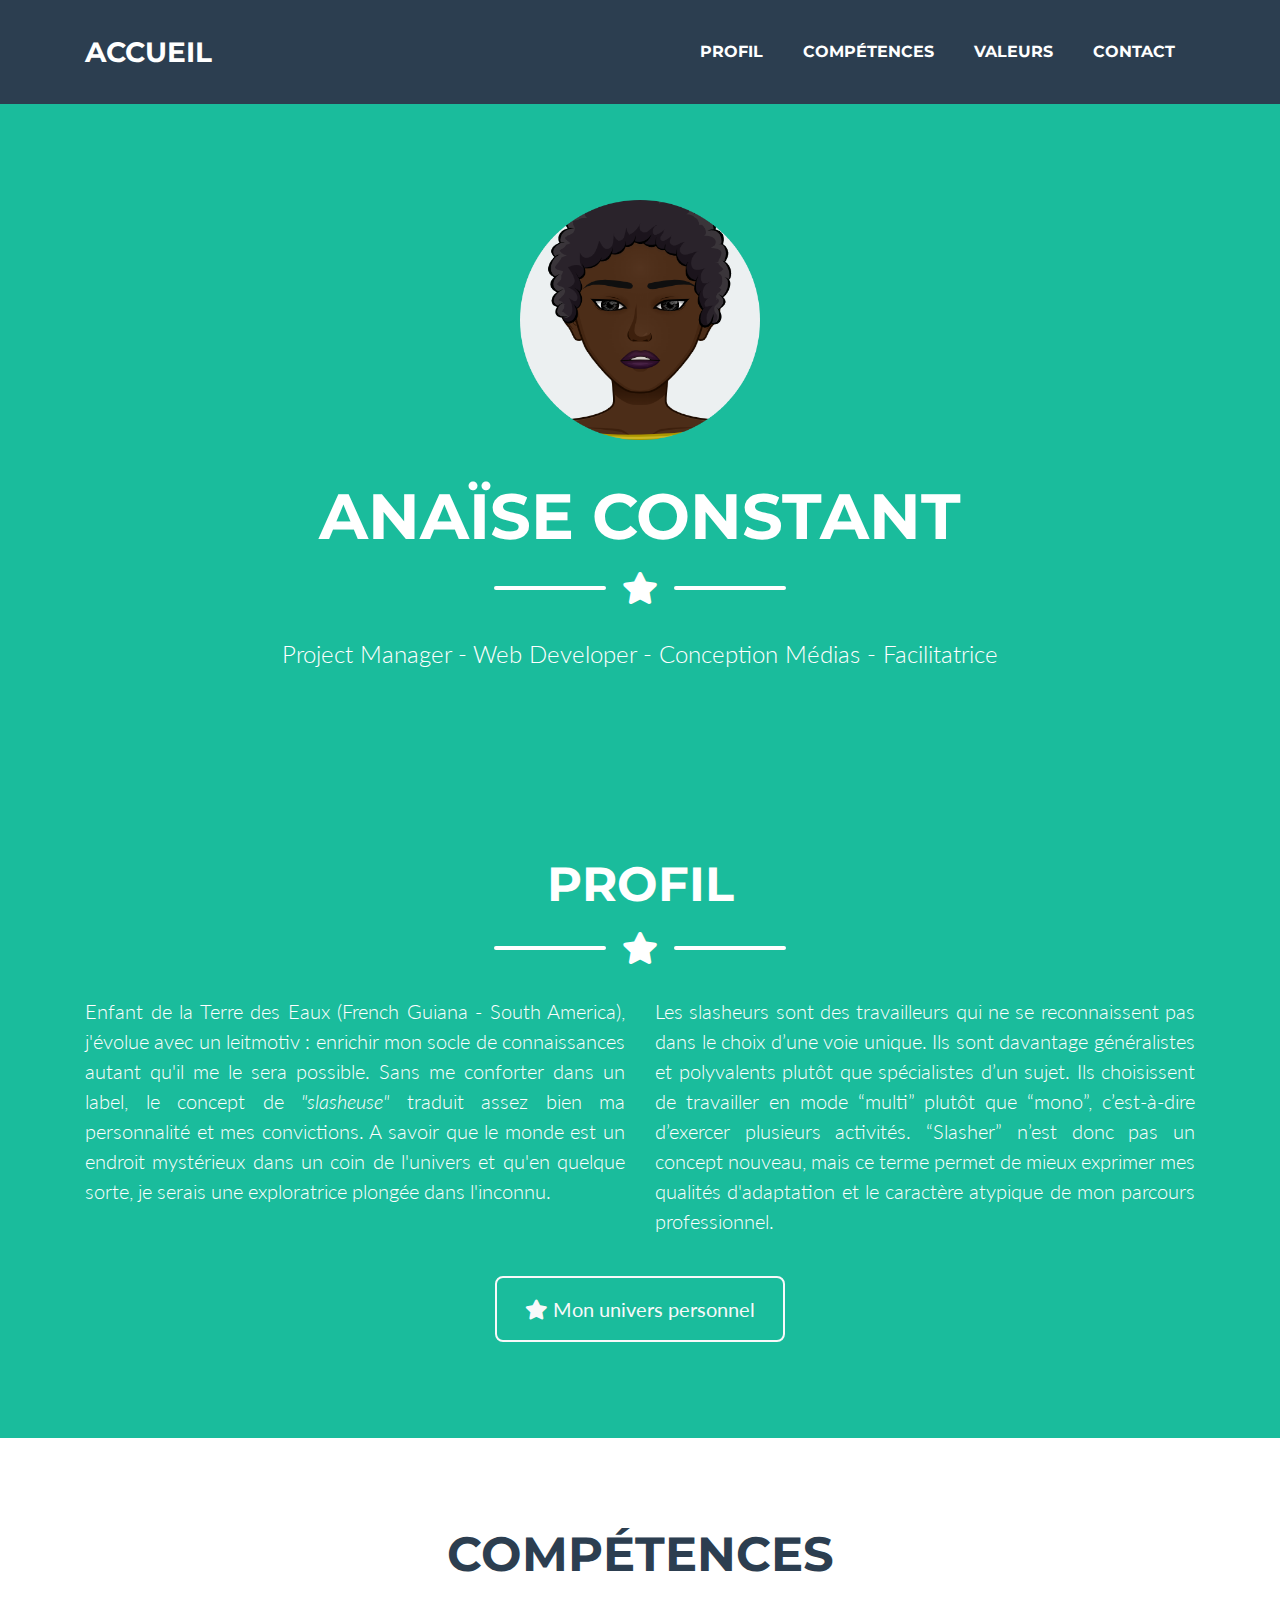
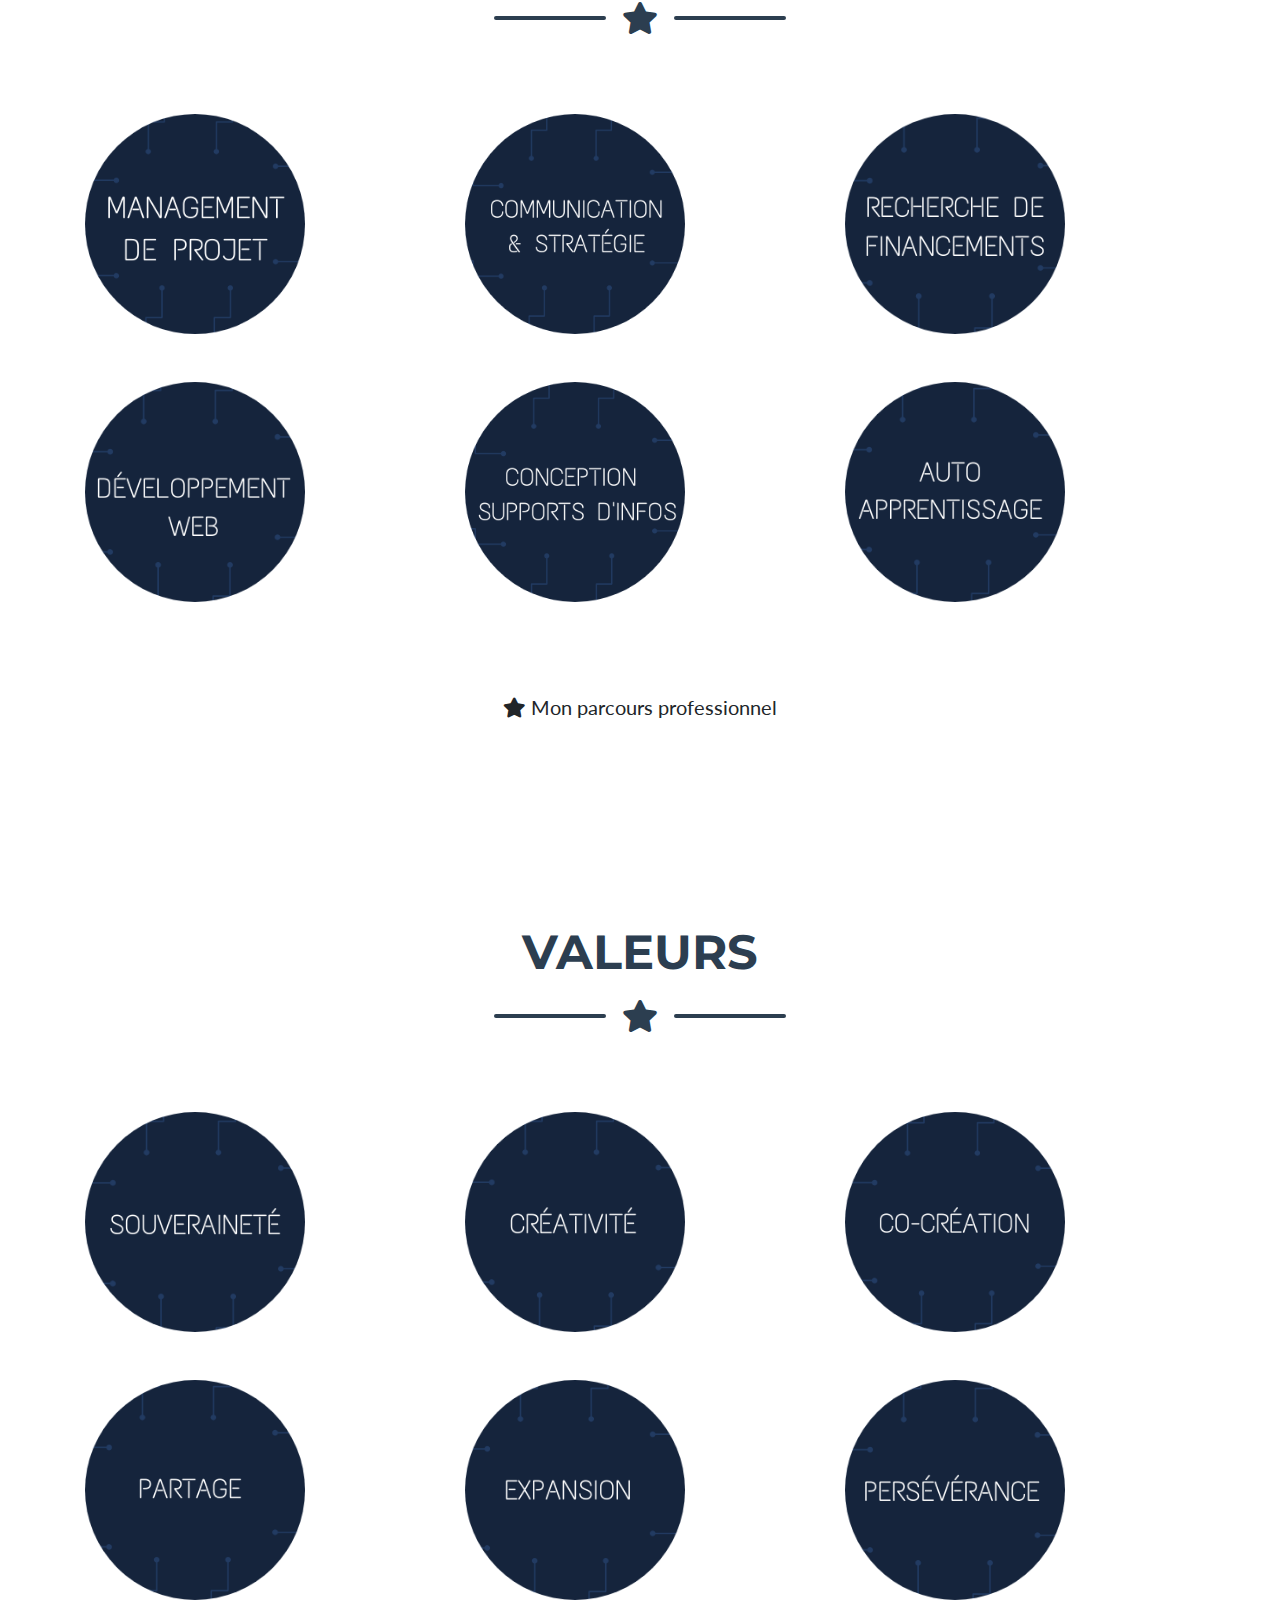
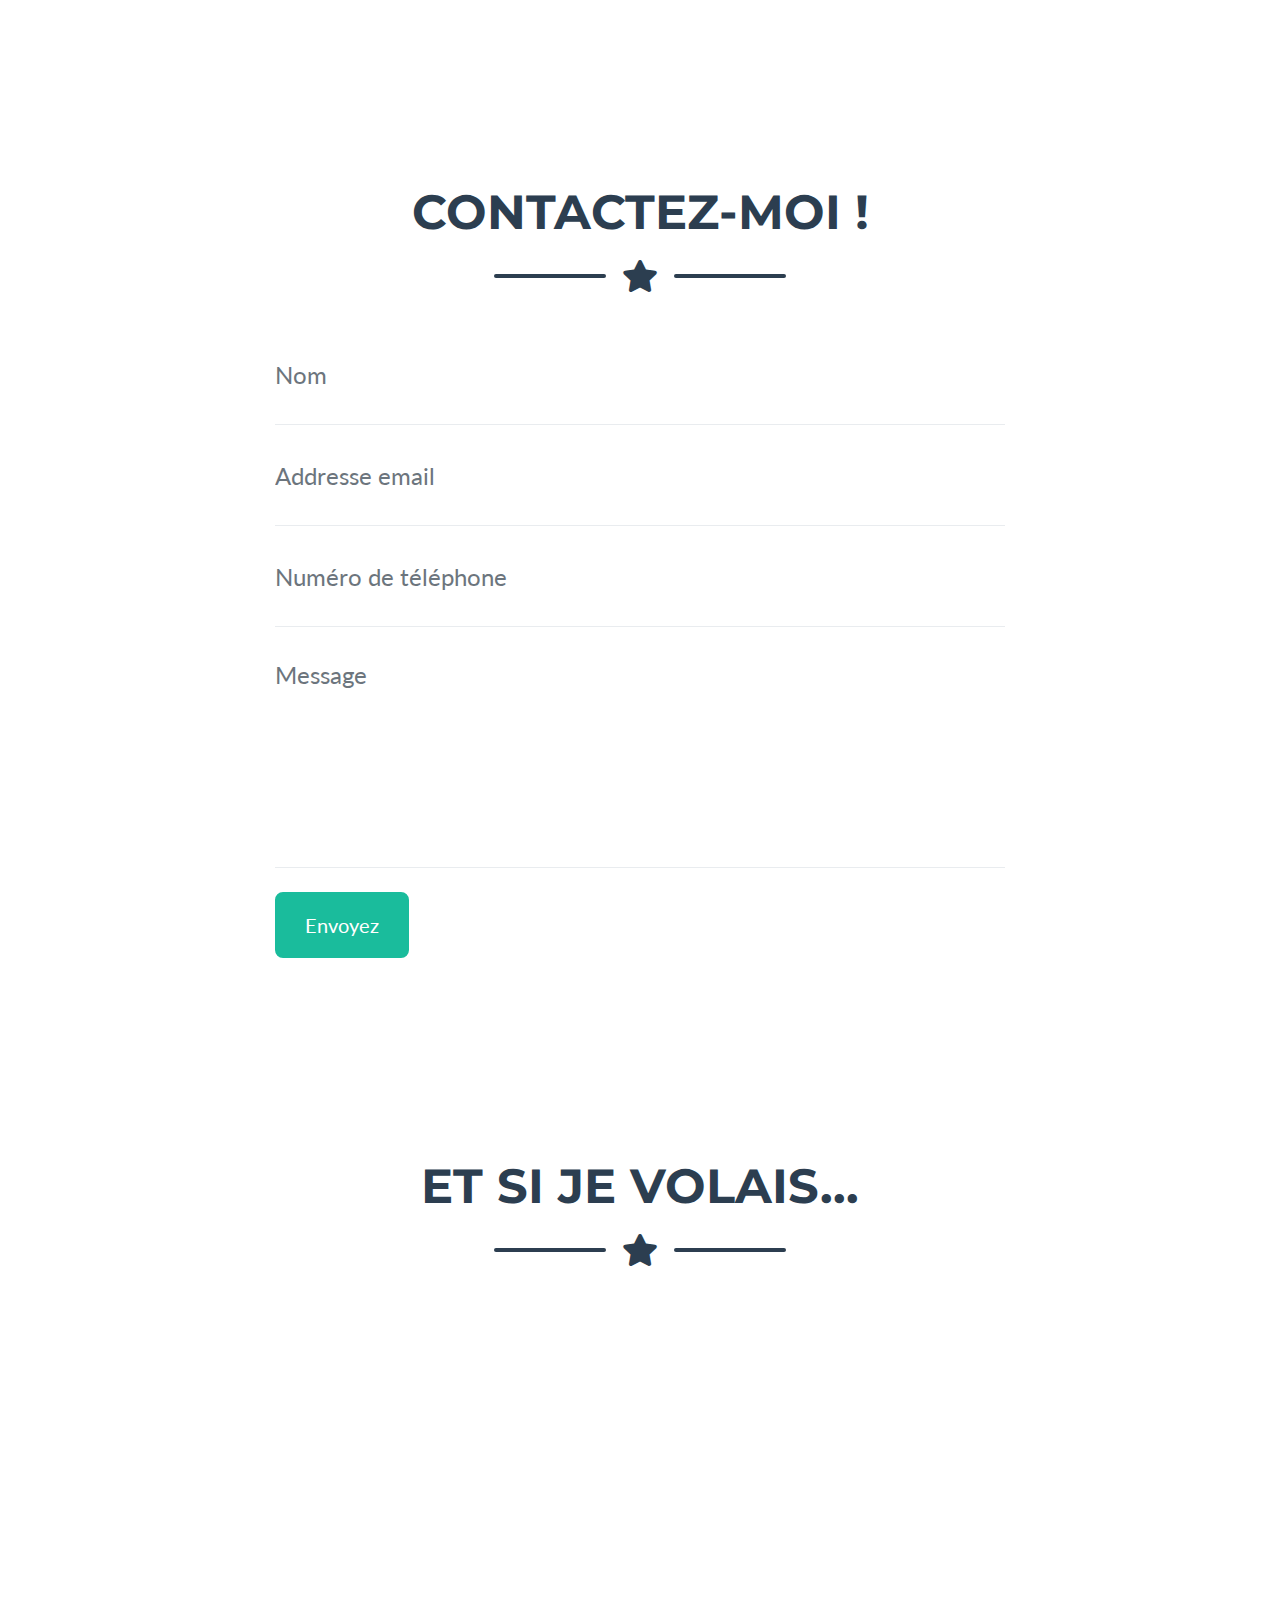
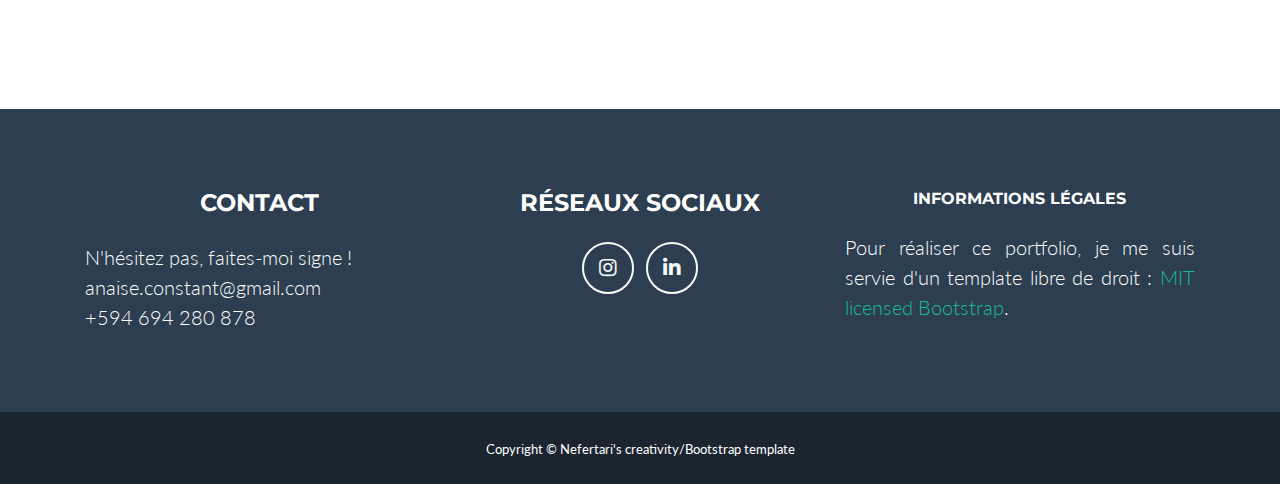
==== commit 0532ce8a: "modification css cv et portfolio, révision texte, liens gif ne fonctionnent plus -> à reprendre/revo" ====
--- a/index.html
+++ b/index.html
@@ -36,10 +36,10 @@
             <a class="nav-link py-3 px-0 px-lg-3 rounded js-scroll-trigger" href="#about">Profil</a>
           </li>
           <li class="nav-item mx-0 mx-lg-1">
-            <a class="nav-link py-3 px-0 px-lg-3 rounded js-scroll-trigger" href="#valeurs">Valeurs</a>
+            <a class="nav-link py-3 px-0 px-lg-3 rounded js-scroll-trigger" href="#skills">Compétences</a>
           </li>
           <li class="nav-item mx-0 mx-lg-1">
-            <a class="nav-link py-3 px-0 px-lg-3 rounded js-scroll-trigger" href="#cv">Compétences</a>
+            <a class="nav-link py-3 px-0 px-lg-3 rounded js-scroll-trigger" href="#valeurs">Valeurs</a>
           </li>
           <li class="nav-item mx-0 mx-lg-1">
             <a class="nav-link py-3 px-0 px-lg-3 rounded js-scroll-trigger" href="#contact">Contact</a>
@@ -69,7 +69,7 @@
       </div>
 
       <!-- Masthead Subheading -->
-      <p class="masthead-subheading font-weight-light mb-0">Project Manager - Web Developer - Illustrator - Influencer</p>
+      <p class="masthead-subheading font-weight-light mb-0">Project Manager - Web Developer - Conception Médias - Facilitatrice</p>
 
     </div>
   </header>
@@ -116,12 +116,13 @@
       </div>
     </section>
 
-  <!-- Valeurs Section -->
-  <section class="page-section valeurs" id="valeurs">
+   <!-- Compétences Section -->
+   
+ <section class="page-section skills" id="skills">
     <div class="container">
 
-      <!-- Valeurs Section Heading -->
-      <h2 class="page-section-heading text-center text-uppercase text-secondary mb-0">Valeurs</h2>
+      <!-- Compétences Section Heading -->
+      <h2 class="page-section-heading text-center text-uppercase text-secondary mb-0">Compétences</h2>
 
       <!-- Icon Divider -->
       <div class="divider-custom">
@@ -132,160 +133,62 @@
         <div class="divider-custom-line"></div>
       </div>
 
-      <!-- Valeurs Grid Items -->
+      <!-- Compétences Grid Items -->
       <div class="row">
 
-        <!-- Valeurs Item 1 -->
-        <div class="col-md-6 col-lg-4">
-          <div class="valeurs-item mx-auto" data-toggle="modal" data-target="#portfolioModal1">
+        <!-- Compétences Item 1 -->
+        <div class="col-md-6 col-lg-4">
+          <div class="portfolio-item mx-auto" data-toggle="modal" data-target="#portfolioModal7">
+            <div class="portfolio-item-caption d-flex align-items-center justify-content-center h-100 w-100">
+              <div class="portfolio-item-caption-content text-center text-white">
+                <i class="fas fa-plus fa-3x"></i>
+              </div>
+            </div>
+            <img class="img-fluid" src="img/cropped-management.png" alt="Management de projets">
+          </div>
+        </div>
+
+        <!-- Compétences Item 2 -->
+        <div class="col-md-6 col-lg-4">
+          <div class="portfolio-item mx-auto" data-toggle="modal" data-target="#portfolioModal8">
+            <div class="portfolio-item-caption d-flex align-items-center justify-content-center h-100 w-100">
+              <div class="portfolio-item-caption-content text-center text-white">
+                <i class="fas fa-plus fa-3x"></i>
+              </div>
+            </div>
+            <img class="img-fluid" src="img/comstratégie.png" alt="Communication et stratégie">
+          </div>
+        </div>
+
+        <!-- Compétences Item 3 -->
+        <div class="col-md-6 col-lg-4">
+          <div class="valeurs-item mx-auto" data-toggle="modal" data-target="#portfolioModal9">
             <div class="valeurs-item-caption d-flex align-items-center justify-content-center h-100 w-100">
               <div class="valeurs-item-caption-content text-center text-white">
                 <i class="fas fa-plus fa-3x"></i>
               </div>
             </div>
-            <img class="img-fluid" src="img/sovereign.png" alt="Souveraineté">
-          </div>
-        </div>
-
-        <!-- Valeurs Item 2 -->
-        <div class="col-md-6 col-lg-4">
-          <div class="valeurs-item mx-auto" data-toggle="modal" data-target="#portfolioModal2">
+            <img class="img-fluid" src="img/financements.png" alt="Financements">
+          </div>
+        </div>
+
+        <!-- Compétences Item 4 -->
+        <div class="col-md-6 col-lg-4">
+          <div class="valeurs-item mx-auto" data-toggle="modal" data-target="#portfolioModal10">
             <div class="valeurs-item-caption d-flex align-items-center justify-content-center h-100 w-100">
               <div class="valeurs-item-caption-content text-center text-white">
                 <i class="fas fa-plus fa-3x"></i>
               </div>
             </div>
-            <img class="img-fluid" src="img/creativity.png" alt="Créativité">
-          </div>
-        </div>
-
-        <!-- Valeurs Item 3 -->
-        <div class="col-md-6 col-lg-4">
-          <div class="valeurs-item mx-auto" data-toggle="modal" data-target="#portfolioModal3">
-            <div class="valeurs-item-caption d-flex align-items-center justify-content-center h-100 w-100">
-              <div class="valeurs-item-caption-content text-center text-white">
-                <i class="fas fa-plus fa-3x"></i>
-              </div>
-            </div>
-            <img class="img-fluid" src="img/co-creation.png" alt="Collaboration intelligente">
-          </div>
-        </div>
-
-        <!-- Valeurs Item 4 -->
-        <div class="col-md-6 col-lg-4">
-          <div class="valeurs-item mx-auto" data-toggle="modal" data-target="#portfolioModal4">
-            <div class="valeurs-item-caption d-flex align-items-center justify-content-center h-100 w-100">
-              <div class="valeurs-item-caption-content text-center text-white">
-                <i class="fas fa-plus fa-3x"></i>
-              </div>
-            </div>
-            <img class="img-fluid" src="img/sharing.png" alt="Cohésion & entraide">
-          </div>
-        </div>
-
-        <!-- Valeurs Item 5 -->
-        <div class="col-md-6 col-lg-4">
-          <div class="valeurs-item mx-auto" data-toggle="modal" data-target="#portfolioModal5">
-            <div class="valeurs-item-caption d-flex align-items-center justify-content-center h-100 w-100">
-              <div class="valeurs-item-caption-content text-center text-white">
-                <i class="fas fa-plus fa-3x"></i>
-              </div>
-            </div>
-            <img class="img-fluid" src="img/expand.png" alt="Préservation & protection">
-          </div>
-        </div>
-
-        <!-- Valeurs Item 6 -->
-        <div class="col-md-6 col-lg-4">
-          <div class="valeurs-item mx-auto" data-toggle="modal" data-target="#portfolioModal6">
-            <div class="valeurs-item-caption d-flex align-items-center justify-content-center h-100 w-100">
-              <div class="valeurs-item-caption-content text-center text-white">
-                <i class="fas fa-plus fa-3x"></i>
-              </div>
-            </div>
-            <img class="img-fluid" src="img/try-hard.png" alt="Dépassement soi">
-          </div>
-        </div>
-
-      </div>
-      <!-- /.row -->
-
-    </div>
-  </section>
-
-   <!-- CV Section -->
-   
- <section class="page-section valeurs" id="cv">
-    <div class="container">
-
-      <!-- CV Section Heading -->
-      <h2 class="page-section-heading text-center text-uppercase text-secondary mb-0">Compétences</h2>
-
-      <!-- Icon Divider -->
-      <div class="divider-custom">
-        <div class="divider-custom-line"></div>
-        <div class="divider-custom-icon">
-          <i class="fas fa-star"></i>
-        </div>
-        <div class="divider-custom-line"></div>
-      </div>
-
-      <!-- CV Grid Items -->
-      <div class="row">
-
-        <!-- CV Item 1 -->
-        <div class="col-md-6 col-lg-4">
-          <div class="valeurs-item mx-auto" data-toggle="modal" data-target="#portfolioModal1">
-            <div class="valeurs-item-caption d-flex align-items-center justify-content-center h-100 w-100">
-              <div class="valeurs-item-caption-content text-center text-white">
-                <i class="fas fa-plus fa-3x"></i>
-              </div>
-            </div>
-            <img class="img-fluid" src="img/cropped-management.png" alt="Management de projets">
-          </div>
-        </div>
-
-        <!-- CV Item 2 -->
-        <div class="col-md-6 col-lg-4">
-          <div class="valeurs-item mx-auto" data-toggle="modal" data-target="#portfolioModal2">
-            <div class="valeurs-item-caption d-flex align-items-center justify-content-center h-100 w-100">
-              <div class="valeurs-item-caption-content text-center text-white">
-                <i class="fas fa-plus fa-3x"></i>
-              </div>
-            </div>
-            <img class="img-fluid" src="img/comstratégie.png" alt="Communication et stratégie">
-          </div>
-        </div>
-
-        <!-- CV Item 3 -->
-        <div class="col-md-6 col-lg-4">
-          <div class="valeurs-item mx-auto" data-toggle="modal" data-target="#portfolioModal3">
-            <div class="valeurs-item-caption d-flex align-items-center justify-content-center h-130 w-130">
-              <div class="valeurs-item-caption-content text-center text-white">
-                <i class="fas fa-plus fa-3x"></i>
-              </div>
-            </div>
-            <img class="img-fluid" src="img/financements.png" alt="Financements">
-          </div>
-        </div>
-
-        <!-- CV Item 4 -->
-        <div class="col-md-6 col-lg-4">
-          <div class="valeurs-item mx-auto" data-toggle="modal" data-target="#portfolioModal4">
-            <div class="valeurs-item-caption d-flex align-items-center justify-content-center h-100 w-100">
-              <div class="valeurs-item-caption-content text-center text-white">
-                <i class="fas fa-plus fa-3x"></i>
-              </div>
-            </div>
             <img class="img-fluid" src="img/devweb.png" alt="Développement Web">
           </div>
         </div>
 
-        <!-- CV Item 5 -->
-        <div class="col-md-6 col-lg-4">
-          <div class="valeurs-item mx-auto" data-toggle="modal" data-target="#portfolioModal5">
-            <div class="valeurs-item-caption d-flex align-items-center justify-content-center h-100 w-100">
-              <div class="valeurs-item-caption-content text-center text-white">
+        <!-- Compétences Item 5 -->
+        <div class="col-md-6 col-lg-4">
+          <div class="portfolio-item mx-auto" data-toggle="modal" data-target="#portfolioModal11">
+            <div class="portfolio-item-caption d-flex align-items-center justify-content-center h-100 w-100">
+              <div class="portfolio-item-caption-content text-center text-white">
                 <i class="fas fa-plus fa-3x"></i>
               </div>
             </div>
@@ -293,11 +196,11 @@
           </div>
         </div>
 
-        <!-- CV Item 6 -->
-        <div class="col-md-6 col-lg-4">
-          <div class="valeurs-item mx-auto" data-toggle="modal" data-target="#portfolioModal6">
-            <div class="valeurs-item-caption d-flex align-items-center justify-content-center h-100 w-100">
-              <div class="valeurs-item-caption-content text-center text-white">
+        <!-- Compétences Item 6 -->
+        <div class="col-md-6 col-lg-4">
+          <div class="portfolio-item mx-auto" data-toggle="modal" data-target="#portfolioModal12">
+            <div class="portfolio-item-caption d-flex align-items-center justify-content-center h-100 w-100">
+              <div class="portfolio-item-caption-content text-center text-white">
                 <i class="fas fa-plus fa-3x"></i>
               </div>
             </div>
@@ -306,20 +209,652 @@
         </div>
      </div>
       <!-- /.row -->
-      
- <!-- About Section Button -->
 <br>
 <br>
-
  <div class="text-center mt-4">
   <a class="btn2 btn-xl2 btn-outline-light2" target="_blank" href="cv/index.html">
     <i class="fas fa-star"></i>
     Mon parcours professionnel
   </a>
 </div>
+</div>
+</section>
+
+<!-- Compétences Section Button -->
+  <!-- Skill Modal 7 -->
+  <div class="portfolio-modal modal fade" id="portfolioModal7" tabindex="-1" role="dialog" aria-labelledby="portfolioModal7Label" aria-hidden="true">
+    <div class="modal-dialog modal-xl" role="document">
+      <div class="modal-content">
+        <button type="button" class="close" data-dismiss="modal" aria-label="Close">
+          <span aria-hidden="true">
+            <i class="fas fa-times"></i>
+          </span>
+        </button>
+        <div class="modal-body text-center">
+          <div class="container">
+            <div class="row justify-content-center">
+              <div class="col-lg-8">
+                <!-- Skill Modal - Title -->
+                <h2 class="portfolio-modal-title text-secondary text-uppercase mb-0">Management de projets</h2>
+                <!-- Icon Divider -->
+                <div class="divider-custom">
+                  <div class="divider-custom-line"></div>
+                  <div class="divider-custom-icon">
+                    <i class="fas fa-star"></i>
+                  </div>
+                  <div class="divider-custom-line"></div>
+                </div>
+                <!-- Portfolio Modal - Image -->
+                <iframe src="https://giphy.com/embed/kgstbSQvwvNxLjBfsP" width="240" height="240" frameBorder="0" class="img-fluid rounded mb-5" allowFullScreen>
+                </iframe>
+                
+                <!-- Portfolio Modal - Text -->
+                <p class="mb-5">
+                <ul>Il existe de nombreuses techniques et méthodes pensées pour faciliter la gestion de projets :
+                    <li>Evaluer la pertinence d'une idée et la viabilité d'un projet,</li>
+                    <li>Identifier les axes stratégiques, les niches de consommation, les partenaires et ressources clés, les zones dynamiques, les innovations, etc.</li>
+                    <li>Optimiser la gestion des équipes et des ressources</li>
+                    <li>conduire, coordonner et harmoniser les diverses tâches exécutées</li>
+                  </ul>
+                  Ainsi, assurer la gestion d'un projet c'est avant tout connaître sa destination et faire converger toutes les forces vives vers une direction; orientées sur un chemin d'étapes comparable à une série d'objectifs quantitatifs et qualitatifs.</p>
+
+                <button class="btn btn-primary" href="#" data-dismiss="modal">
+                  <i class="fas fa-times fa-fw"></i>
+                  Fermer la fenêtre
+                </button>
+              </div>
+            </div>
+          </div>
+        </div>
+      </div>
+    </div>
+  </div>
+
+  <!-- Skill Modal 8 -->
+  <div class="portfolio-modal modal fade" id="portfolioModal8" tabindex="-1" role="dialog" aria-labelledby="portfolioModal8Label" aria-hidden="true">
+    <div class="modal-dialog modal-xl" role="document">
+      <div class="modal-content">
+        <button type="button" class="close" data-dismiss="modal" aria-label="Close">
+          <span aria-hidden="true">
+            <i class="fas fa-times"></i>
+          </span>
+        </button>
+        <div class="modal-body text-center">
+          <div class="container">
+            <div class="row justify-content-center">
+              <div class="col-lg-8">
+                <!-- Skill Modal - Title -->
+                <h2 class="portfolio-modal-title text-secondary text-uppercase mb-0">Communication</h2>
+                <!-- Icon Divider -->
+                <div class="divider-custom">
+                  <div class="divider-custom-line"></div>
+                  <div class="divider-custom-icon">
+                    <i class="fas fa-star"></i>
+                  </div>
+                  <div class="divider-custom-line"></div>
+                </div>
+                <!-- Portfolio Modal - Image -->
+                <iframe src="https://giphy.com/embed/1497xD4rxQ2uYM" width="480" height="270" frameBorder="0" class="img-fluid rounded mb-5" allowFullScreen></iframe>
+            
+                <!-- Portfolio Modal - Text -->
+                <p class="mb-5">
+                  <ul>La communication est un indéniable critère de réussite mais aussi de différenciation. Elle véhicule les valeurs d'une entité/organisation/personnalité et s'aligne avec le positionnement choisi.<br>
+                    Les sciences de la communication et du marketing nous aident à mieux décrypter la psychologie humaine et donc à créer les messages adaptés à nos différentes cibles ! Les 3 principaux objectifs de toute action de communication mise en oeuvre stratégiquement :
+                    <li>Faire connaître</li>
+                    <li>Faire aimer</li>
+                    <li>Faire acheter/agir</li>
+                  </ul>
+                  L'intérêt ici est de se placer précisément au point de jonction où l'offre et la demande se rencontrent; naturellement.</p>
+                <button class="btn btn-primary" href="#" data-dismiss="modal">
+                  <i class="fas fa-times fa-fw"></i>
+                  Fermer la fenêtre
+                </button>
+              </div>
+            </div>
+          </div>
+        </div>
+      </div>
+    </div>
+  </div>
+
+  <!-- Skill Modal 9 -->
+  <div class="portfolio-modal modal fade" id="portfolioModal9" tabindex="-1" role="dialog" aria-labelledby="portfolioModal9Label" aria-hidden="true">
+    <div class="modal-dialog modal-xl" role="document">
+      <div class="modal-content">
+        <button type="button" class="close" data-dismiss="modal" aria-label="Close">
+          <span aria-hidden="true">
+            <i class="fas fa-times"></i>
+          </span>
+        </button>
+        <div class="modal-body text-center">
+          <div class="container">
+            <div class="row justify-content-center">
+              <div class="col-lg-8">
+                <!-- Skill Modal - Title -->
+                <h2 class="portfolio-modal-title text-secondary text-uppercase mb-0">Recherche de financements</h2>
+                <!-- Icon Divider -->
+                <div class="divider-custom">
+                  <div class="divider-custom-line"></div>
+                  <div class="divider-custom-icon">
+                    <i class="fas fa-star"></i>
+                  </div>
+                  <div class="divider-custom-line"></div>
+                </div>
+                <!-- Portfolio Modal - Image -->
+                <iframe src="https://giphy.com/embed/ZYX2ZNBPHmlmfc7Fcj" width="480" height="270" frameBorder="0" class="img-fluid rounded mb-5" allowFullScreen></iframe>
+                <!-- Portfolio Modal - Text -->
+                <p class="mb-5">
+                  <ul>La recherche de fiinancements est un indéniable critère de réussite mais aussi de différenciation. Elle véhicule les valeurs d'une entité/organisation/personnalité et s'aligne avec le positionnement choisi.<br>
+                    Les sciences de la communication et du marketing nous aident à mieux décrypter la psychologie humaine et donc à créer les messages adaptés à nos différentes cibles ! Les 3 principaux objectifs de toute action de communication mise en oeuvre stratégiquement :
+                    <li>Subventions</li>
+                    <li>Prêts bancaires</li>
+                    <li>Mécénat et sponsoring</li>
+                    <li>Financement participatif</li>
+                    <li>Auto financement</li>
+                  </ul>
+                  L'intérêt ici est de se placer précisément au point de jonction où l'offre et la demande se rencontrent; naturellement.</p>
+                <button class="btn btn-primary" href="#" data-dismiss="modal">
+                  <i class="fas fa-times fa-fw"></i>
+                  Fermer la fenêtre
+                </button>
+              </div>
+            </div>
+          </div>
+        </div>
+      </div>
+    </div>
+  </div>
+
+  <!-- Skill Modal 8 -->
+  <div class="portfolio-modal modal fade" id="portfolioModal10" tabindex="-1" role="dialog" aria-labelledby="portfolioModal10Label" aria-hidden="true">
+    <div class="modal-dialog modal-xl" role="document">
+      <div class="modal-content">
+        <button type="button" class="close" data-dismiss="modal" aria-label="Close">
+          <span aria-hidden="true">
+            <i class="fas fa-times"></i>
+          </span>
+        </button>
+        <div class="modal-body text-center">
+          <div class="container">
+            <div class="row justify-content-center">
+              <div class="col-lg-8">
+                <!-- Skill Modal - Title -->
+                <h2 class="portfolio-modal-title text-secondary text-uppercase mb-0">Développement web</h2>
+                <!-- Skill Divider -->
+                <div class="divider-custom">
+                  <div class="divider-custom-line"></div>
+                  <div class="divider-custom-icon">
+                    <i class="fas fa-star"></i>
+                  </div>
+                  <div class="divider-custom-line"></div>
+                </div>
+                 <!-- Portfolio Modal - Image -->
+                 <iframe src="https://giphy.com/embed/26tn33aiTi1jkl6H6" width="480" height="270" frameBorder="0" class="img-fluid rounded mb-5" allowFullScreen></iframe>
+                 <!-- Portfolio Modal - Text -->
+                 <p class="mb-5">
+                   <ul>Le développement web est une corde que je suis en train de filer. Acquérir des compétences exploitables dans ce domaine s'est imposé pour mieux répondre à mes attentes personnelles et ambitions professionnelles.<br>
+                     Être capable de créer un site internet, une application web ou mobile...C'est un peu comme avoir un super pouvoir pour créer des outils et créer des communautés d'utilisateurs !
+                     <li>Sites internet</li>
+                     <li>E-commerce</li>
+                     <li>Blog</li>
+                     <li>Réseaux sociaux</li>
+                     <li>Applications</li>
+                   </ul>
+                   L'intérêt ici est le même : se placer précisément au point de jonction où l'offre et la demande se rencontrent; naturellement.</p>
+                 <button class="btn btn-primary" href="#" data-dismiss="modal">
+                   <i class="fas fa-times fa-fw"></i>
+                   Fermer la fenêtre
+                 </button>
+              </div>
+            </div>
+          </div>
+        </div>
+      </div>
+    </div>
+  </div>
+
+  <!-- Skill Modal 11 -->
+  <div class="portfolio-modal modal fade" id="portfolioModal11" tabindex="-1" role="dialog" aria-labelledby="portfolioModal11Label" aria-hidden="true">
+    <div class="modal-dialog modal-xl" role="document">
+      <div class="modal-content">
+        <button type="button" class="close" data-dismiss="modal" aria-label="Close">
+          <span aria-hidden="true">
+            <i class="fas fa-times"></i>
+          </span>
+        </button>
+        <div class="modal-body text-center">
+          <div class="container">
+            <div class="row justify-content-center">
+              <div class="col-lg-8">
+                <!-- Skill Modal - Title -->
+                <h2 class="portfolio-modal-title text-secondary text-uppercase mb-0">Supports Médias</h2>
+                <!-- Skill Divider -->
+                <div class="divider-custom">
+                  <div class="divider-custom-line"></div>
+                  <div class="divider-custom-icon">
+                    <i class="fas fa-star"></i>
+                  </div>
+                  <div class="divider-custom-line"></div>
+                </div>
+                <!-- Portfolio Modal - Image -->
+                <iframe src="https://giphy.com/embed/TzRieLMZZ2YXC" width="480" height="270" frameBorder="0" class="img-fluid rounded mb-5" allowFullScreen></iframe>
+                <!-- Portfolio Modal - Text -->
+                <p class="mb-5">
+                  <ul>La conception de supports médias est une corde que je souhaite allonger et renforcer. Je dois élargir les ramifications en création/illustration graphiques. Acquérir des compétences exploitables dans ce domaine s'est imposé pour mieux répondre à mes attentes personnelles et ambitions professionnelles.<br>
+                    L'objectif principal est de pouvoir mettre en forme le fond ! La forme n'est rien sans le fond mais il est évident qu'un message bien emballé est toujours plus attractif. Il s'agit de de retenir l'attention et d'encourager l'engagement de nos cibles alors je trouve important de soigner la présentation générale.
+                    <li>Dossiers presse</li>
+                    <li>Dossiers corporate</li>
+                    <li>Flyers, cartes de visite, dépliants, affiches</li>
+                    <li>Panneaux, PLV, autres</li>
+                    <li>Illustrations</li>
+                  </ul>
+                  L'intérêt ici est le même : se placer précisément au point de jonction où l'offre et la demande se rencontrent; naturellement.</p>
+                <button class="btn btn-primary" href="#" data-dismiss="modal">
+                  <i class="fas fa-times fa-fw"></i>
+                  Fermer la fenêtre
+                </button>
+              </div>
+            </div>
+          </div>
+        </div>
+      </div>
+    </div>
+  </div>
+
+  <!-- Skill Modal 12 -->
+  <div class="portfolio-modal modal fade" id="portfolioModal12" tabindex="-1" role="dialog" aria-labelledby="portfolioModal12Label" aria-hidden="true">
+    <div class="modal-dialog modal-xl" role="document">
+      <div class="modal-content">
+        <button type="button" class="close" data-dismiss="modal" aria-label="Close">
+          <span aria-hidden="true">
+            <i class="fas fa-times"></i>
+          </span>
+        </button>
+        <div class="modal-body text-center">
+          <div class="container">
+            <div class="row justify-content-center">
+              <div class="col-lg-8">
+                <!-- Portfolio Modal - Title -->
+                <h2 class="portfolio-modal-title text-secondary text-uppercase mb-0">Auto-apprentissage</h2>
+                <!-- Icon Divider -->
+                <div class="divider-custom">
+                  <div class="divider-custom-line"></div>
+                  <div class="divider-custom-icon">
+                    <i class="fas fa-star"></i>
+                  </div>
+                  <div class="divider-custom-line"></div>
+                </div>
+                <!-- Portfolio Modal - Image -->
+                <iframe src="https://giphy.com/embed/8dYmJ6Buo3lYY" width="480" height="270" frameBorder="0" class="img-fluid rounded mb-5" allowFullScreen></iframe>
+                <!-- Portfolio Modal - Text -->
+                <p class="mb-5">
+                  <ul>Apprendre seule s'est imposée comme une compétence indispensable pour suivre mes envies et satisfaire mes élans de curiosit.<br>
+                    J'aime comprendre comment les choses fonctionnent et c'est un peu comme les poupées russes, on n'en finit jamais. Cela dit, je n'ai pas peur de m'enfoncer dans les profondeurs de quelques sujets existentiels ou plus terre à terre; pratiques. De plus, nous sommes dans une ère où l'information est accessible et finalement, nous sommes le seul obstacle à la transmission/compréhension.
+                    J'ai compris que pour avoir accès aux informations, je devais faire des mises à jour régulièrement.
+                    <li>Développement web</li>
+                    <li>Langues étrangères</li>
+                    <li>Sciences humaines</li>
+                    <li>Sciences</li>
+                    <li>Sciences du marketing/communication</li>
+                    <li>Dessin, illustration, graphisme</li>
+                  </ul>
+                  L'intérêt ici est le même : se placer précisément au point de jonction où l'offre et la demande se rencontrent; naturellement.</p>
+                <button class="btn btn-primary" href="#" data-dismiss="modal">
+                  <i class="fas fa-times fa-fw"></i>
+                  Fermer la fenêtre
+              </div>
+            </div>
+          </div>
+        </div>
+      </div>
+    </div>
+  </div>
+
+  <!-- Valeurs Section -->
+  <section class="page-section valeurs" id="valeurs">
+    <div class="container">
+
+      <!-- Valeurs Section Heading -->
+      <h2 class="page-section-heading text-center text-uppercase text-secondary mb-0">Valeurs</h2>
+
+      <!-- Icon Divider -->
+      <div class="divider-custom">
+        <div class="divider-custom-line"></div>
+        <div class="divider-custom-icon">
+          <i class="fas fa-star"></i>
+        </div>
+        <div class="divider-custom-line"></div>
+      </div>
+
+      <!-- Valeurs Grid Items -->
+      <div class="row">
+
+        <!-- Valeur Item 1 -->
+        <div class="col-md-6 col-lg-4">
+          <div class="portfolio-item mx-auto" data-toggle="modal" data-target="#portfolioModal1">
+            <div class="portfolio-item-caption d-flex align-items-center justify-content-center h-100 w-100">
+              <div class="portfolio-item-caption-content text-center text-white">
+                <i class="fas fa-plus fa-3x"></i>
+              </div>
+            </div>
+            <img class="img-fluid" src="img/sovereign.png" alt="Souveraineté">
+          </div>
+        </div>
+
+        <!-- Valeur Item 2 -->
+        <div class="col-md-6 col-lg-4">
+          <div class=portfolio-item mx-auto" data-toggle="modal" data-target="#portfolioModal2">
+            <div class="portfolio-item-caption d-flex align-items-center justify-content-center h-100 w-100">
+              <div class="portfolio-item-caption-content text-center text-white">
+                <i class="fas fa-plus fa-3x"></i>
+              </div>
+            </div>
+            <img class="img-fluid" src="img/creativity.png" alt="Créativité">
+          </div>
+        </div>
+
+        <!-- Valeur Item 3 -->
+        <div class="col-md-6 col-lg-4">
+          <div class="portfolio-item mx-auto" data-toggle="modal" data-target="#portfolioModal3">
+            <div class="portfolio-item-caption d-flex align-items-center justify-content-center h-100 w-100">
+              <div class="portfolio-item-caption-content text-center text-white">
+                <i class="fas fa-plus fa-3x"></i>
+              </div>
+            </div>
+            <img class="img-fluid" src="img/co-creation.png" alt="Collaboration intelligente">
+          </div>
+        </div>
+
+        <!-- Valeur Item 4 -->
+        <div class="col-md-6 col-lg-4">
+          <div class="portfolio-item mx-auto" data-toggle="modal" data-target="#portfolioModal4">
+            <div class="portfolio-item-caption d-flex align-items-center justify-content-center h-100 w-100">
+              <div class="portfolio-item-caption-content text-center text-white">
+                <i class="fas fa-plus fa-3x"></i>
+              </div>
+            </div>
+            <img class="img-fluid" src="img/sharing.png" alt="Cohésion & entraide">
+          </div>
+        </div>
+
+        <!-- Valeur Item 5 -->
+        <div class="col-md-6 col-lg-4">
+          <div class="portfolio-item mx-auto" data-toggle="modal" data-target="#portfolioModal5">
+            <div class="portfolio-item-caption d-flex align-items-center justify-content-center h-100 w-100">
+              <div class="portfolio-item-caption-content text-center text-white">
+                <i class="fas fa-plus fa-3x"></i>
+              </div>
+            </div>
+            <img class="img-fluid" src="img/expand.png" alt="Préservation & protection">
+          </div>
+        </div>
+
+        <!-- Valeur Item 6 -->
+        <div class="col-md-6 col-lg-4">
+          <div class="portfolio-item mx-auto" data-toggle="modal" data-target="#portfolioModal6">
+            <div class="portfolio-item-caption d-flex align-items-center justify-content-center h-100 w-100">
+              <div class="portfolio-item-caption-content text-center text-white">
+                <i class="fas fa-plus fa-3x"></i>
+              </div>
+            </div>
+            <img class="img-fluid" src="img/try-hard.png" alt="Dépassement soi">
+          </div>
+        </div>
+
+      </div>
+      <!-- /.row -->
 
     </div>
   </section>
+
+  <!-- Valeur Modal 1 -->
+  <div class="portfolio-modal modal fade" id="portfolioModal1" tabindex="-1" role="dialog" aria-labelledby="portfolioModal1Label" aria-hidden="true">
+    <div class="modal-dialog modal-xl" role="document">
+      <div class="modal-content">
+        <button type="button" class="close" data-dismiss="modal" aria-label="Close">
+          <span aria-hidden="true">
+            <i class="fas fa-times"></i>
+          </span>
+        </button>
+        <div class="modal-body text-center">
+          <div class="container">
+            <div class="row justify-content-center">
+              <div class="col-lg-8">
+                <!-- Valeur Modal - Title -->
+                <h2 class="portfolio-modal-title text-secondary text-uppercase mb-0">Souveraineté</h2>
+                <!-- Icon Divider -->
+                <div class="divider-custom">
+                  <div class="divider-custom-line"></div>
+                  <div class="divider-custom-icon">
+                    <i class="fas fa-star"></i>
+                  </div>
+                  <div class="divider-custom-line"></div>
+                </div>
+                <!-- Valeur Modal - Image -->
+                <img class="img-fluid rounded mb-5" src="img/Trouver son chemin.png" alt="citation">
+                <!-- Valeur Modal - Text -->
+                <p class="mb-5">Avoir le courage de suivre ses envies et ses ambitions, de satisfaire ses besoins; même si cela conduit parfois à la solitude.
+                  Cela est nécessaire pour partir à la rencontre de soi...
+                  Selon moi, la solitude choisie, consciemment exploitée, peut indéniablement favoriser un changement de paradigme. 
+                  Bien entendu, cela ne signifie point se mettre en retrait du monde; seulement prendre le recul qui vous est nécessaire pour mieux en faire partie.
+                  J'aime parler de <em>"Lucide Insomnie"</em> car quand on est lucide face à notre ignorance, il est difficile de se laisser bercer d'illusions.</p>
+                  <button class="btn btn-primary" href="#" data-dismiss="modal">
+                    <i class="fas fa-times fa-fw"></i>
+                    Fermer la fenêtre
+                  </button>
+              </div>
+            </div>
+          </div>
+        </div>
+      </div>
+    </div>
+  </div>
+
+  <!-- Valeur Modal 2 -->
+  <div class="portfolio-modal modal fade" id="portfolioModal2" tabindex="-1" role="dialog" aria-labelledby="portfolioModal2Label" aria-hidden="true">
+    <div class="modal-dialog modal-xl" role="document">
+      <div class="modal-content">
+        <button type="button" class="close" data-dismiss="modal" aria-label="Close">
+          <span aria-hidden="true">
+            <i class="fas fa-times"></i>
+          </span>
+        </button>
+        <div class="modal-body text-center">
+          <div class="container">
+            <div class="row justify-content-center">
+              <div class="col-lg-8">
+                <!-- Valeur Modal - Title -->
+                <h2 class="portfolio-modal-title text-secondary text-uppercase mb-0">Créativité</h2>
+                <!-- Icon Divider -->
+                <div class="divider-custom">
+                  <div class="divider-custom-line"></div>
+                  <div class="divider-custom-icon">
+                    <i class="fas fa-star"></i>
+                  </div>
+                  <div class="divider-custom-line"></div>
+                </div>
+                <!-- Valeur Modal - Image -->
+                <img class="img-fluid rounded mb-5" src="img/observation.png" alt="">
+                <!-- Valeur Modal - Text -->
+                <p class="mb-5">La créativité est partout autour de moi et je la vois...dans les formes, les couleurs, les idées, les perceptions, etc. 
+                  Elle est selon moi synonyme de diversité car elle s'exprime par la complexité des éléments qu'elle associe. 
+                  Des éléments qui parfois, diffèrent en tout et pourtant, ont un lien.
+                  J'aime l'idée que l'inspiration fleurit et s'épanouit là où la liberté de contempler est permise.</p>
+                <button class="btn btn-primary" href="#" data-dismiss="modal">
+                  <i class="fas fa-times fa-fw"></i>
+                  Fermer la fenêtre
+                </button>
+              </div>
+            </div>
+          </div>
+        </div>
+      </div>
+    </div>
+  </div>
+
+  <!-- Valeur Modal 3 -->
+  <div class="portfolio-modal modal fade" id="portfolioModal3" tabindex="-1" role="dialog" aria-labelledby="portfolioModal3Label" aria-hidden="true">
+    <div class="modal-dialog modal-xl" role="document">
+      <div class="modal-content">
+        <button type="button" class="close" data-dismiss="modal" aria-label="Close">
+          <span aria-hidden="true">
+            <i class="fas fa-times"></i>
+          </span>
+        </button>
+        <div class="modal-body text-center">
+          <div class="container">
+            <div class="row justify-content-center">
+              <div class="col-lg-8">
+                <!-- Valeur Modal - Title -->
+                <h2 class="portfolio-modal-title text-secondary text-uppercase mb-0">Co-Création</h2>
+                <!-- Icon Divider -->
+                <div class="divider-custom">
+                  <div class="divider-custom-line"></div>
+                  <div class="divider-custom-icon">
+                    <i class="fas fa-star"></i>
+                  </div>
+                  <div class="divider-custom-line"></div>
+                </div>
+                <!-- Valeur Modal - Image -->
+                <img class="img-fluid rounded mb-5" src="img/fumée feu.png" alt="">
+                <!-- Valeur Modal - Text -->
+                <p class="mb-5">Je crois que les qualités et les compétences des uns et des autres sont foncièrement complémentaires.
+                  Aussi, ce qui est difficile pour toi est facile pour moi et inversement. Conscients de cette opportunité, nous pourrions mieux coopérer autour d'une vision commune.
+                  Je privilégie l'effort utile; l'appréciation qualitative et quantitative des résultats est donc selon moi, un impératif pour mieux s'organiser en réseau. Les forces individuelles doivent certes converger autour d'objectifs communs mais pour autant, elles doivent respectivement être reconnues/valorisées.
+                  Ainsi, nous pourions respectivement apprécier l'épanouissement significatif de systèmes vertueux.
+
+                </p>
+                <button class="btn btn-primary" href="#" data-dismiss="modal">
+                  <i class="fas fa-times fa-fw"></i>
+                  Fermer la fenêtre
+                </button>
+              </div>
+            </div>
+          </div>
+        </div>
+      </div>
+    </div>
+  </div>
+
+  <!-- Valeur Modal 4 -->
+  <div class="portfolio-modal modal fade" id="portfolioModal4" tabindex="-1" role="dialog" aria-labelledby="portfolioModal4Label" aria-hidden="true">
+    <div class="modal-dialog modal-xl" role="document">
+      <div class="modal-content">
+        <button type="button" class="close" data-dismiss="modal" aria-label="Close">
+          <span aria-hidden="true">
+            <i class="fas fa-times"></i>
+          </span>
+        </button>
+        <div class="modal-body text-center">
+          <div class="container">
+            <div class="row justify-content-center">
+              <div class="col-lg-8">
+                <!-- Valeur Modal - Title -->
+                <h2 class="portfolio-modal-title text-secondary text-uppercase mb-0">Partage & Entraide</h2>
+                <!-- Icon Divider -->
+                <div class="divider-custom">
+                  <div class="divider-custom-line"></div>
+                  <div class="divider-custom-icon">
+                    <i class="fas fa-star"></i>
+                  </div>
+                  <div class="divider-custom-line"></div>
+                </div>
+                <!-- Valeur Modal - Image -->
+                <img class="img-fluid rounded mb-5" src="img/Partage cacahuete.png" alt="">
+                <!-- Valeur Modal - Text -->
+                <p class="mb-5">Dans la continuité, c'est une valeur qui me paraît indispensable peu importe la région du monde où l'on vit. Un esprit d'entraide et de partage est sans conteste un facteur de cohésion, de paix et d'harmonie. Il est logique que dans un état de stress permanent, l'Homme ne peut détourner l'attention de ses besoins vitaux.
+                Il est donc nécessaire d'adopter individuellement et collectivement, une attitude plus inclusive face à autrui et ce, de manière générale. La reconnaissance de l'autre favorise la circulation des connaissances.</p>
+                <button class="btn btn-primary" href="#" data-dismiss="modal">
+                  <i class="fas fa-times fa-fw"></i>
+                  Fermer la fenêtre
+                </button>
+              </div>
+            </div>
+          </div>
+        </div>
+      </div>
+    </div>
+  </div>
+
+  <!-- Valeur Modal 5 -->
+  <div class="portfolio-modal modal fade" id="portfolioModal5" tabindex="-1" role="dialog" aria-labelledby="portfolioModal5Label" aria-hidden="true">
+    <div class="modal-dialog modal-xl" role="document">
+      <div class="modal-content">
+        <button type="button" class="close" data-dismiss="modal" aria-label="Close">
+          <span aria-hidden="true">
+            <i class="fas fa-times"></i>
+          </span>
+        </button>
+        <div class="modal-body text-center">
+          <div class="container">
+            <div class="row justify-content-center">
+              <div class="col-lg-8">
+                <!-- Valeur Modal - Title -->
+                <h2 class="portfolio-modal-title text-secondary text-uppercase mb-0">Expansion</h2>
+                <!-- Icon Divider -->
+                <div class="divider-custom">
+                  <div class="divider-custom-line"></div>
+                  <div class="divider-custom-icon">
+                    <i class="fas fa-star"></i>
+                  </div>
+                  <div class="divider-custom-line"></div>
+                </div>
+                <!-- Valeur Modal - Image -->
+                <img class="img-fluid rounded mb-5" src="img/Foret pousse.png" alt="">
+                <!-- Valeur Modal - Text -->
+                <p class="mb-5">La nature prend soin d'elle-même et bien que son fonctionnement complet nous échappe encore, je pense que nous sommes à son image. Aussi, nous devrions prêter certainement plus attention à notre environnement mais aussi à nous-mêmes.
+                Être mieux conscients de la pollution et du bruit que nous générons souvent inconsciemment, autour de nous mais aussi en nous-mêmes. 
+                J'aime l'idée qu'un jour, tout comme Gaïa, je pourrais moi aussi, m'étendre silencieusement, au-delà des limites fixées par mes illusions.</p>
+                <button class="btn btn-primary" href="#" data-dismiss="modal">
+                  <i class="fas fa-times fa-fw"></i>
+                  Fermer la fenêtre
+                </button>
+              </div>
+            </div>
+          </div>
+        </div>
+      </div>
+    </div>
+  </div>
+
+  <!-- Valeur Modal 6 -->
+  <div class="portfolio-modal modal fade" id="portfolioModal6" tabindex="-1" role="dialog" aria-labelledby="portfolioModal6Label" aria-hidden="true">
+    <div class="modal-dialog modal-xl" role="document">
+      <div class="modal-content">
+        <button type="button" class="close" data-dismiss="modal" aria-label="Close">
+          <span aria-hidden="true">
+            <i class="fas fa-times"></i>
+          </span>
+        </button>
+        <div class="modal-body text-center">
+          <div class="container">
+            <div class="row justify-content-center">
+              <div class="col-lg-8">
+                <!-- Valeur Modal - Title -->
+                <h2 class="portfolio-modal-title text-secondary text-uppercase mb-0">Excellence</h2>
+                <!-- Icon Divider -->
+                <div class="divider-custom">
+                  <div class="divider-custom-line"></div>
+                  <div class="divider-custom-icon">
+                    <i class="fas fa-star"></i>
+                  </div>
+                  <div class="divider-custom-line"></div>
+                </div>
+                <!-- Valeur Modal - Image -->
+                <img class="img-fluid rounded mb-5" src="img/Arbre fleurs fruits.png" alt="">
+                <!-- Valeur Modal - Text -->
+                <p class="mb-5">On dit que pour toucher les étoiles, il faut viser la lune. Le développement personnel, c'est tendance mais ce n'est qu'une nouvelle appellation pour désigner l'histoire de l'humanité; du moins en quelque sorte : toujours repousser les limites fixées. La volonté de dépasser le résultat obtenu avant n'a pas vocation à être une obsession mais en avoir l'intention est pour moi un stimulant. J'apprécie bien mieux le temps qui passe quand je peux observer les évolutions positives générées par mon attention focalisée ; mêmes les plus subtiles.</p>
+                <button class="btn btn-primary" href="#" data-dismiss="modal">
+                  <i class="fas fa-times fa-fw"></i>
+                  Fermer la fenêtre
+                </button>
+              </div>
+            </div>
+          </div>
+        </div>
+      </div>
+    </div>
+  </div>
 
 
   <!-- Contact Section -->
@@ -456,256 +991,7 @@
     </a>
   </div>
 
-  <!-- Portfolio Modals -->
-
-  <!-- Portfolio Modal 1 -->
-  <div class="portfolio-modal modal fade" id="portfolioModal1" tabindex="-1" role="dialog" aria-labelledby="portfolioModal1Label" aria-hidden="true">
-    <div class="modal-dialog modal-xl" role="document">
-      <div class="modal-content">
-        <button type="button" class="close" data-dismiss="modal" aria-label="Close">
-          <span aria-hidden="true">
-            <i class="fas fa-times"></i>
-          </span>
-        </button>
-        <div class="modal-body text-center">
-          <div class="container">
-            <div class="row justify-content-center">
-              <div class="col-lg-8">
-                <!-- Portfolio Modal - Title -->
-                <h2 class="portfolio-modal-title text-secondary text-uppercase mb-0">Souveraineté</h2>
-                <!-- Icon Divider -->
-                <div class="divider-custom">
-                  <div class="divider-custom-line"></div>
-                  <div class="divider-custom-icon">
-                    <i class="fas fa-star"></i>
-                  </div>
-                  <div class="divider-custom-line"></div>
-                </div>
-                <!-- Portfolio Modal - Image -->
-                <img class="img-fluid rounded mb-5" src="img/Trouver son chemin.png" alt="citation">
-                <!-- Portfolio Modal - Text -->
-                <p class="mb-5">Avoir le courage de suivre ses envies et ses ambitions, de satisfaire ses besoins; même si cela conduit parfois à la solitude.
-                  Cela est nécessaire pour partir à la rencontre de soi...
-                  Selon moi, la solitude choisie, consciemment exploitée, peut indéniablement favoriser un changement de paradigme. 
-                  Bien entendu, cela ne signifie point se mettre en retrait du monde; seulement prendre le recul qui vous est nécessaire pour mieux en faire partie.
-                  J'aime parler de <em>"Lucide Insomnie"</em> car quand on est lucide face à notre ignorance, il est difficile de se laisser bercer d'illusions.</p>
-                <button class="btn btn-primary" href="#" data-dismiss="modal">
-                  <i class="fas fa-times fa-fw"></i>
-                  Fermer la fenêtre
-                </button>
-              </div>
-            </div>
-          </div>
-        </div>
-      </div>
-    </div>
-  </div>
-
-  <!-- Portfolio Modal 2 -->
-  <div class="portfolio-modal modal fade" id="portfolioModal2" tabindex="-1" role="dialog" aria-labelledby="portfolioModal2Label" aria-hidden="true">
-    <div class="modal-dialog modal-xl" role="document">
-      <div class="modal-content">
-        <button type="button" class="close" data-dismiss="modal" aria-label="Close">
-          <span aria-hidden="true">
-            <i class="fas fa-times"></i>
-          </span>
-        </button>
-        <div class="modal-body text-center">
-          <div class="container">
-            <div class="row justify-content-center">
-              <div class="col-lg-8">
-                <!-- Portfolio Modal - Title -->
-                <h2 class="portfolio-modal-title text-secondary text-uppercase mb-0">Créativité</h2>
-                <!-- Icon Divider -->
-                <div class="divider-custom">
-                  <div class="divider-custom-line"></div>
-                  <div class="divider-custom-icon">
-                    <i class="fas fa-star"></i>
-                  </div>
-                  <div class="divider-custom-line"></div>
-                </div>
-                <!-- Portfolio Modal - Image -->
-                <img class="img-fluid rounded mb-5" src="img/observation.png" alt="">
-                <!-- Portfolio Modal - Text -->
-                <p class="mb-5">La créativité est partout autour de moi et je la vois...dans les formes, les couleurs, les idées, les perceptions, etc. 
-                  Elle est selon moi synonyme de diversité car elle s'exprime par la complexité des éléments qu'elle associe. 
-                  Des éléments qui parfois, diffèrent en tout et pourtant, ont un lien.
-                  J'aime l'idée que l'inspiration fleurit et s'épanouit là où la liberté de contempler est permise.</p>
-                <button class="btn btn-primary" href="#" data-dismiss="modal">
-                  <i class="fas fa-times fa-fw"></i>
-                  Fermer la fenêtre
-                </button>
-              </div>
-            </div>
-          </div>
-        </div>
-      </div>
-    </div>
-  </div>
-
-  <!-- Portfolio Modal 3 -->
-  <div class="portfolio-modal modal fade" id="portfolioModal3" tabindex="-1" role="dialog" aria-labelledby="portfolioModal3Label" aria-hidden="true">
-    <div class="modal-dialog modal-xl" role="document">
-      <div class="modal-content">
-        <button type="button" class="close" data-dismiss="modal" aria-label="Close">
-          <span aria-hidden="true">
-            <i class="fas fa-times"></i>
-          </span>
-        </button>
-        <div class="modal-body text-center">
-          <div class="container">
-            <div class="row justify-content-center">
-              <div class="col-lg-8">
-                <!-- Portfolio Modal - Title -->
-                <h2 class="portfolio-modal-title text-secondary text-uppercase mb-0">Intelligence collective</h2>
-                <!-- Icon Divider -->
-                <div class="divider-custom">
-                  <div class="divider-custom-line"></div>
-                  <div class="divider-custom-icon">
-                    <i class="fas fa-star"></i>
-                  </div>
-                  <div class="divider-custom-line"></div>
-                </div>
-                <!-- Portfolio Modal - Image -->
-                <img class="img-fluid rounded mb-5" src="img/fumée feu.png" alt="">
-                <!-- Portfolio Modal - Text -->
-                <p class="mb-5">Je crois que les qualités et les compétences des uns et des autres sont foncièrement complémentaires.
-                  Aussi, ce qui est difficile pour toi est facile pour moi et inversement. Conscients de cette opportunité, nous pourrions mieux coopérer autour d'une vision commune.
-                  Je privilégie l'effort utile; l'appréciation qualitative et quantitative des résultats est donc selon moi, un impératif pour mieux s'organiser en réseau. Les forces individuelles doivent certes converger autour d'objectifs communs mais pour autant, elles doivent respectivement être reconnues/valorisées.
-                  Ainsi, nous pourions respectivement apprécier l'épanouissement significatif de systèmes vertueux.
-
-                </p>
-                <button class="btn btn-primary" href="#" data-dismiss="modal">
-                  <i class="fas fa-times fa-fw"></i>
-                  Fermer la fenêtre
-                </button>
-              </div>
-            </div>
-          </div>
-        </div>
-      </div>
-    </div>
-  </div>
-
-  <!-- Portfolio Modal 4 -->
-  <div class="portfolio-modal modal fade" id="portfolioModal4" tabindex="-1" role="dialog" aria-labelledby="portfolioModal4Label" aria-hidden="true">
-    <div class="modal-dialog modal-xl" role="document">
-      <div class="modal-content">
-        <button type="button" class="close" data-dismiss="modal" aria-label="Close">
-          <span aria-hidden="true">
-            <i class="fas fa-times"></i>
-          </span>
-        </button>
-        <div class="modal-body text-center">
-          <div class="container">
-            <div class="row justify-content-center">
-              <div class="col-lg-8">
-                <!-- Portfolio Modal - Title -->
-                <h2 class="portfolio-modal-title text-secondary text-uppercase mb-0">Partage & Entraide</h2>
-                <!-- Icon Divider -->
-                <div class="divider-custom">
-                  <div class="divider-custom-line"></div>
-                  <div class="divider-custom-icon">
-                    <i class="fas fa-star"></i>
-                  </div>
-                  <div class="divider-custom-line"></div>
-                </div>
-                <!-- Portfolio Modal - Image -->
-                <img class="img-fluid rounded mb-5" src="img/Partage cacahuete.png" alt="">
-                <!-- Portfolio Modal - Text -->
-                <p class="mb-5">Dans la continuité, c'est une valeur qui me paraît indispensable peu importe la région du monde où l'on vit. Un esprit d'entraide et de partage est sans conteste un facteur de cohésion, de paix et d'harmonie. Il est logique que dans un état de stress permanent, l'Homme ne peut détourner l'attention de ses besoins vitaux.
-                Il est donc nécessaire d'adopter individuellement et collectivement, une attitude plus inclusive face à autrui et ce, de manière générale. La reconnaissance de l'autre favorise la circulation des connaissances.</p>
-                <button class="btn btn-primary" href="#" data-dismiss="modal">
-                  <i class="fas fa-times fa-fw"></i>
-                  Fermer la fenêtre
-                </button>
-              </div>
-            </div>
-          </div>
-        </div>
-      </div>
-    </div>
-  </div>
-
-  <!-- Portfolio Modal 5 -->
-  <div class="portfolio-modal modal fade" id="portfolioModal5" tabindex="-1" role="dialog" aria-labelledby="portfolioModal5Label" aria-hidden="true">
-    <div class="modal-dialog modal-xl" role="document">
-      <div class="modal-content">
-        <button type="button" class="close" data-dismiss="modal" aria-label="Close">
-          <span aria-hidden="true">
-            <i class="fas fa-times"></i>
-          </span>
-        </button>
-        <div class="modal-body text-center">
-          <div class="container">
-            <div class="row justify-content-center">
-              <div class="col-lg-8">
-                <!-- Portfolio Modal - Title -->
-                <h2 class="portfolio-modal-title text-secondary text-uppercase mb-0">Expansion</h2>
-                <!-- Icon Divider -->
-                <div class="divider-custom">
-                  <div class="divider-custom-line"></div>
-                  <div class="divider-custom-icon">
-                    <i class="fas fa-star"></i>
-                  </div>
-                  <div class="divider-custom-line"></div>
-                </div>
-                <!-- Portfolio Modal - Image -->
-                <img class="img-fluid rounded mb-5" src="img/Foret pousse.png" alt="">
-                <!-- Portfolio Modal - Text -->
-                <p class="mb-5">La nature prend soin d'elle-même et bien que son fonctionnement complet nous échappe encore, je pense que nous sommes à son image. Aussi, nous devrions prêter certainement plus attention à notre environnement mais aussi à nous-mêmes.
-                Être mieux conscients de la pollution et du bruit que nous générons souvent inconsciemment, autour de nous mais aussi en nous-mêmes. 
-                J'aime l'idée qu'un jour, tout comme Gaïa, je pourrais moi aussi, m'étendre silencieusement, au-delà des limites fixées par mes illusions.</p>
-                <button class="btn btn-primary" href="#" data-dismiss="modal">
-                  <i class="fas fa-times fa-fw"></i>
-                  Fermer la fenêtre
-                </button>
-              </div>
-            </div>
-          </div>
-        </div>
-      </div>
-    </div>
-  </div>
-
-  <!-- Portfolio Modal 6 -->
-  <div class="portfolio-modal modal fade" id="portfolioModal6" tabindex="-1" role="dialog" aria-labelledby="portfolioModal6Label" aria-hidden="true">
-    <div class="modal-dialog modal-xl" role="document">
-      <div class="modal-content">
-        <button type="button" class="close" data-dismiss="modal" aria-label="Close">
-          <span aria-hidden="true">
-            <i class="fas fa-times"></i>
-          </span>
-        </button>
-        <div class="modal-body text-center">
-          <div class="container">
-            <div class="row justify-content-center">
-              <div class="col-lg-8">
-                <!-- Portfolio Modal - Title -->
-                <h2 class="portfolio-modal-title text-secondary text-uppercase mb-0">Excellence</h2>
-                <!-- Icon Divider -->
-                <div class="divider-custom">
-                  <div class="divider-custom-line"></div>
-                  <div class="divider-custom-icon">
-                    <i class="fas fa-star"></i>
-                  </div>
-                  <div class="divider-custom-line"></div>
-                </div>
-                <!-- Portfolio Modal - Image -->
-                <img class="img-fluid rounded mb-5" src="img/Arbre fleurs fruits.png" alt="">
-                <!-- Portfolio Modal - Text -->
-                <p class="mb-5">On dit que pour toucher les étoiles, il faut viser la lune. Le développement personnel, c'est tendance mais ce n'est qu'une nouvelle appellation pour désigner l'histoire de l'humanité; du moins en quelque sorte : toujours repousser les limites fixées. La volonté de dépasser le résultat obtenu avant n'a pas vocation à être une obsession mais en avoir l'intention est pour moi un stimulant. J'apprécie bien mieux le temps qui passe quand je peux observer les évolutions positives générées par mon attention focalisée ; mêmes les plus subtiles.</p>
-                <button class="btn btn-primary" href="#" data-dismiss="modal">
-                  <i class="fas fa-times fa-fw"></i>
-                  Fermer la fenêtre
-                </button>
-              </div>
-            </div>
-          </div>
-        </div>
-      </div>
-    </div>
-  </div>
+
 
   <!-- Bootstrap core JavaScript -->
   <script src="vendor/jquery/jquery.min.js"></script>
--- a/css/freelancer.min.css
+++ b/css/freelancer.min.css
@@ -7,7 +7,7 @@
  * Copyright 2011-2019 The Bootstrap Authors
  * Copyright 2011-2019 Twitter, Inc.
  * Licensed under MIT (https://github.com/twbs/bootstrap/blob/master/LICENSE)
- */:root{--blue:#007bff;--indigo:#6610f2;--purple:#6f42c1;--pink:#e83e8c;--red:#dc3545;--orange:#fd7e14;--yellow:#ffc107;--green:#28a745;--teal:#1abc9c;--cyan:#17a2b8;--white:#fff;--gray:#6c757d;--gray-dark:#343a40;--primary:#1abc9c;--secondary:#2c3e50;--success:#28a745;--info:#17a2b8;--warning:#ffc107;--danger:#dc3545;--light:#f8f9fa;--dark:#343a40;--breakpoint-xs:0;--breakpoint-sm:576px;--breakpoint-md:768px;--breakpoint-lg:992px;--breakpoint-xl:1200px;--font-family-sans-serif:"Lato",-apple-system,BlinkMacSystemFont,"Segoe UI",Roboto,"Helvetica Neue",Arial,"Noto Sans",sans-serif,"Apple Color Emoji","Segoe UI Emoji","Segoe UI Symbol","Noto Color Emoji";--font-family-monospace:SFMono-Regular,Menlo,Monaco,Consolas,"Liberation Mono","Courier New",monospace}*,::after,::before{box-sizing:border-box}html{font-family:sans-serif;line-height:1.15;-webkit-text-size-adjust:100%;-webkit-tap-highlight-color:transparent}article,aside,figcaption,figure,footer,header,hgroup,main,nav,section{display:block}body{margin:0;font-family:Lato,-apple-system,BlinkMacSystemFont,"Segoe UI",Roboto,"Helvetica Neue",Arial,"Noto Sans",sans-serif,"Apple Color Emoji","Segoe UI Emoji","Segoe UI Symbol","Noto Color Emoji";font-size:1rem;font-weight:400;line-height:1.5;color:#212529;text-align:left;background-color:#fff}[tabindex="-1"]:focus{outline:0!important}hr{box-sizing:content-box;height:0;overflow:visible}h1,h2,h3,h4,h5,h6{margin-top:0;margin-bottom:.5rem}p{margin-top:0;margin-bottom:1rem}abbr[data-original-title],abbr[title]{text-decoration:underline;-webkit-text-decoration:underline dotted;text-decoration:underline dotted;cursor:help;border-bottom:0;-webkit-text-decoration-skip-ink:none;text-decoration-skip-ink:none}address{margin-bottom:1rem;font-style:normal;line-height:inherit}dl,ol,ul{margin-top:0;margin-bottom:1rem}ol ol,ol ul,ul ol,ul ul{margin-bottom:0}dt{font-weight:700}dd{margin-bottom:.5rem;margin-left:0}blockquote{margin:0 0 1rem}b,strong{font-weight:bolder}small{font-size:80%}sub,sup{position:relative;font-size:75%;line-height:0;vertical-align:baseline}sub{bottom:-.25em}sup{top:-.5em}a{color:#1abc9c;text-decoration:none;background-color:transparent}a:hover{color:#117964;text-decoration:underline}a:not([href]):not([tabindex]){color:inherit;text-decoration:none}a:not([href]):not([tabindex]):focus,a:not([href]):not([tabindex]):hover{color:inherit;text-decoration:none}a:not([href]):not([tabindex]):focus{outline:0}code,kbd,pre,samp{font-family:SFMono-Regular,Menlo,Monaco,Consolas,"Liberation Mono","Courier New",monospace;font-size:1em}pre{margin-top:0;margin-bottom:1rem;overflow:auto}figure{margin:0 0 1rem}img{vertical-align:middle;border-style:none}svg{overflow:hidden;vertical-align:middle}table{border-collapse:collapse}caption{padding-top:.75rem;padding-bottom:.75rem;color:#6c757d;text-align:left;caption-side:bottom}th{text-align:inherit}label{display:inline-block;margin-bottom:.5rem}button{border-radius:0}button:focus{outline:1px dotted;outline:5px auto -webkit-focus-ring-color}button,input,optgroup,select,textarea{margin:0;font-family:inherit;font-size:inherit;line-height:inherit}button,input{overflow:visible}button,select{text-transform:none}select{word-wrap:normal}[type=button],[type=reset],[type=submit],button{-webkit-appearance:button}[type=button]:not(:disabled),[type=reset]:not(:disabled),[type=submit]:not(:disabled),button:not(:disabled){cursor:pointer}[type=button]::-moz-focus-inner,[type=reset]::-moz-focus-inner,[type=submit]::-moz-focus-inner,button::-moz-focus-inner{padding:0;border-style:none}input[type=checkbox],input[type=radio]{box-sizing:border-box;padding:0}input[type=date],input[type=datetime-local],input[type=month],input[type=time]{-webkit-appearance:listbox}textarea{overflow:auto;resize:vertical}fieldset{min-width:0;padding:0;margin:0;border:0}legend{display:block;width:100%;max-width:100%;padding:0;margin-bottom:.5rem;font-size:1.5rem;line-height:inherit;color:inherit;white-space:normal}progress{vertical-align:baseline}[type=number]::-webkit-inner-spin-button,[type=number]::-webkit-outer-spin-button{height:auto}[type=search]{outline-offset:-2px;-webkit-appearance:none}[type=search]::-webkit-search-decoration{-webkit-appearance:none}::-webkit-file-upload-button{font:inherit;-webkit-appearance:button}output{display:inline-block}summary{display:list-item;cursor:pointer}template{display:none}[hidden]{display:none!important}.h1,.h2,.h3,.h4,.h5,.h6,h1,h2,h3,h4,h5,h6{margin-bottom:.5rem;font-family:Montserrat,-apple-system,BlinkMacSystemFont,"Segoe UI",Roboto,"Helvetica Neue",Arial,"Noto Sans",sans-serif,"Apple Color Emoji","Segoe UI Emoji","Segoe UI Symbol","Noto Color Emoji";font-weight:700;line-height:1.2}.h1,h1{font-size:2.5rem}.h2,h2{font-size:2rem}.h3,h3{font-size:1.75rem}.h4,h4{font-size:1.5rem}.h5,h5{font-size:1.25rem}.h6,h6{font-size:1rem}.lead{font-size:1.25rem;font-weight:300; text-align : justify}.display-1{font-size:6rem;font-weight:300;line-height:1.2}.display-2{font-size:5.5rem;font-weight:300;line-height:1.2}.display-3{font-size:4.5rem;font-weight:300;line-height:1.2}.display-4{font-size:3.5rem;font-weight:300;line-height:1.2}hr{margin-top:1rem;margin-bottom:1rem;border:0;border-top:.125rem solid rgba(0,0,0,.1)}.small,small{font-size:80%;font-weight:400}.mark,mark{padding:.2em;background-color:#fcf8e3}.list-unstyled{padding-left:0;list-style:none}.list-inline{padding-left:0;list-style:none}.list-inline-item{display:inline-block}.list-inline-item:not(:last-child){margin-right:.5rem}.initialism{font-size:90%;text-transform:uppercase}.blockquote{margin-bottom:1rem;font-size:1.25rem}.blockquote-footer{display:block;font-size:80%;color:#6c757d}.blockquote-footer::before{content:"\2014\00A0"}.img-fluid{width:280px;height:280px}.img-thumbnail{padding:.25rem;background-color:#fff;border:.125rem solid #dee2e6;border-radius:.5rem;max-width:100%;height:auto}.figure{display:inline-block}.figure-img{margin-bottom:.5rem;line-height:1}.figure-caption{font-size:90%;color:#6c757d}code{font-size:87.5%;color:#e83e8c;word-break:break-word}a>code{color:inherit}kbd{padding:.2rem .4rem;font-size:87.5%;color:#fff;background-color:#212529;border-radius:.25rem}kbd kbd{padding:0;font-size:100%;font-weight:700}pre{display:block;font-size:87.5%;color:#212529}pre code{font-size:inherit;color:inherit;word-break:normal}.pre-scrollable{max-height:340px;overflow-y:scroll}.container{width:100%;padding-right:15px;padding-left:15px;margin-right:auto;margin-left:auto}@media (min-width:576px){.container{max-width:540px}}@media (min-width:768px){.container{max-width:720px}}@media (min-width:992px){.container{max-width:960px}}@media (min-width:1200px){.container{max-width:1140px}}.container-fluid{width:100%;padding-right:15px;padding-left:15px;margin-right:auto;margin-left:auto}.row{display:flex;flex-wrap:wrap;margin-right:-15px;margin-left:-15px}.no-gutters{margin-right:0;margin-left:0}.no-gutters>.col,.no-gutters>[class*=col-]{padding-right:0;padding-left:0}.col,.col-1,.col-10,.col-11,.col-12,.col-2,.col-3,.col-4,.col-5,.col-6,.col-7,.col-8,.col-9,.col-auto,.col-lg,.col-lg-1,.col-lg-10,.col-lg-11,.col-lg-12,.col-lg-2,.col-lg-3,.col-lg-4,.col-lg-5,.col-lg-6,.col-lg-7,.col-lg-8,.col-lg-9,.col-lg-auto,.col-md,.col-md-1,.col-md-10,.col-md-11,.col-md-12,.col-md-2,.col-md-3,.col-md-4,.col-md-5,.col-md-6,.col-md-7,.col-md-8,.col-md-9,.col-md-auto,.col-sm,.col-sm-1,.col-sm-10,.col-sm-11,.col-sm-12,.col-sm-2,.col-sm-3,.col-sm-4,.col-sm-5,.col-sm-6,.col-sm-7,.col-sm-8,.col-sm-9,.col-sm-auto,.col-xl,.col-xl-1,.col-xl-10,.col-xl-11,.col-xl-12,.col-xl-2,.col-xl-3,.col-xl-4,.col-xl-5,.col-xl-6,.col-xl-7,.col-xl-8,.col-xl-9,.col-xl-auto{position:relative;width:100%;padding-right:15px;padding-left:15px}.col{flex-basis:0;flex-grow:1;max-width:100%}.col-auto{flex:0 0 auto;width:auto;max-width:100%}.col-1{flex:0 0 8.33333%;max-width:8.33333%}.col-2{flex:0 0 16.66667%;max-width:16.66667%}.col-3{flex:0 0 25%;max-width:25%}.col-4{flex:0 0 33.33333%;max-width:33.33333%}.col-5{flex:0 0 41.66667%;max-width:41.66667%}.col-6{flex:0 0 50%;max-width:50%}.col-7{flex:0 0 58.33333%;max-width:58.33333%}.col-8{flex:0 0 66.66667%;max-width:66.66667%}.col-9{flex:0 0 75%;max-width:75%}.col-10{flex:0 0 83.33333%;max-width:83.33333%}.col-11{flex:0 0 91.66667%;max-width:91.66667%}.col-12{flex:0 0 100%;max-width:100%}.order-first{order:-1}.order-last{order:13}.order-0{order:0}.order-1{order:1}.order-2{order:2}.order-3{order:3}.order-4{order:4}.order-5{order:5}.order-6{order:6}.order-7{order:7}.order-8{order:8}.order-9{order:9}.order-10{order:10}.order-11{order:11}.order-12{order:12}.offset-1{margin-left:8.33333%}.offset-2{margin-left:16.66667%}.offset-3{margin-left:25%}.offset-4{margin-left:33.33333%}.offset-5{margin-left:41.66667%}.offset-6{margin-left:50%}.offset-7{margin-left:58.33333%}.offset-8{margin-left:66.66667%}.offset-9{margin-left:75%}.offset-10{margin-left:83.33333%}.offset-11{margin-left:91.66667%}@media (min-width:576px){.col-sm{flex-basis:0;flex-grow:1;max-width:100%}.col-sm-auto{flex:0 0 auto;width:auto;max-width:100%}.col-sm-1{flex:0 0 8.33333%;max-width:8.33333%}.col-sm-2{flex:0 0 16.66667%;max-width:16.66667%}.col-sm-3{flex:0 0 25%;max-width:25%}.col-sm-4{flex:0 0 33.33333%;max-width:33.33333%}.col-sm-5{flex:0 0 41.66667%;max-width:41.66667%}.col-sm-6{flex:0 0 50%;max-width:50%}.col-sm-7{flex:0 0 58.33333%;max-width:58.33333%}.col-sm-8{flex:0 0 66.66667%;max-width:66.66667%}.col-sm-9{flex:0 0 75%;max-width:75%}.col-sm-10{flex:0 0 83.33333%;max-width:83.33333%}.col-sm-11{flex:0 0 91.66667%;max-width:91.66667%}.col-sm-12{flex:0 0 100%;max-width:100%}.order-sm-first{order:-1}.order-sm-last{order:13}.order-sm-0{order:0}.order-sm-1{order:1}.order-sm-2{order:2}.order-sm-3{order:3}.order-sm-4{order:4}.order-sm-5{order:5}.order-sm-6{order:6}.order-sm-7{order:7}.order-sm-8{order:8}.order-sm-9{order:9}.order-sm-10{order:10}.order-sm-11{order:11}.order-sm-12{order:12}.offset-sm-0{margin-left:0}.offset-sm-1{margin-left:8.33333%}.offset-sm-2{margin-left:16.66667%}.offset-sm-3{margin-left:25%}.offset-sm-4{margin-left:33.33333%}.offset-sm-5{margin-left:41.66667%}.offset-sm-6{margin-left:50%}.offset-sm-7{margin-left:58.33333%}.offset-sm-8{margin-left:66.66667%}.offset-sm-9{margin-left:75%}.offset-sm-10{margin-left:83.33333%}.offset-sm-11{margin-left:91.66667%}}@media (min-width:768px){.col-md{flex-basis:0;flex-grow:1;max-width:100%}.col-md-auto{flex:0 0 auto;width:auto;max-width:100%}.col-md-1{flex:0 0 8.33333%;max-width:8.33333%}.col-md-2{flex:0 0 16.66667%;max-width:16.66667%}.col-md-3{flex:0 0 25%;max-width:25%}.col-md-4{flex:0 0 33.33333%;max-width:33.33333%}.col-md-5{flex:0 0 41.66667%;max-width:41.66667%}.col-md-6{flex:0 0 50%;max-width:50%}.col-md-7{flex:0 0 58.33333%;max-width:58.33333%}.col-md-8{flex:0 0 66.66667%;max-width:66.66667%}.col-md-9{flex:0 0 75%;max-width:75%}.col-md-10{flex:0 0 83.33333%;max-width:83.33333%}.col-md-11{flex:0 0 91.66667%;max-width:91.66667%}.col-md-12{flex:0 0 100%;max-width:100%}.order-md-first{order:-1}.order-md-last{order:13}.order-md-0{order:0}.order-md-1{order:1}.order-md-2{order:2}.order-md-3{order:3}.order-md-4{order:4}.order-md-5{order:5}.order-md-6{order:6}.order-md-7{order:7}.order-md-8{order:8}.order-md-9{order:9}.order-md-10{order:10}.order-md-11{order:11}.order-md-12{order:12}.offset-md-0{margin-left:0}.offset-md-1{margin-left:8.33333%}.offset-md-2{margin-left:16.66667%}.offset-md-3{margin-left:25%}.offset-md-4{margin-left:33.33333%}.offset-md-5{margin-left:41.66667%}.offset-md-6{margin-left:50%}.offset-md-7{margin-left:58.33333%}.offset-md-8{margin-left:66.66667%}.offset-md-9{margin-left:75%}.offset-md-10{margin-left:83.33333%}.offset-md-11{margin-left:91.66667%}}@media (min-width:992px){.col-lg{flex-basis:0;flex-grow:1;max-width:100%}.col-lg-auto{flex:0 0 auto;width:auto;max-width:100%}.col-lg-1{flex:0 0 8.33333%;max-width:8.33333%}.col-lg-2{flex:0 0 16.66667%;max-width:16.66667%}.col-lg-3{flex:0 0 25%;max-width:25%}.col-lg-4{flex:0 0 33.33333%;max-width:33.33333%}.col-lg-5{flex:0 0 41.66667%;max-width:41.66667%}.col-lg-6{flex:0 0 50%;max-width:50%}.col-lg-7{flex:0 0 58.33333%;max-width:58.33333%}.col-lg-8{flex:0 0 66.66667%;max-width:66.66667%}.col-lg-9{flex:0 0 75%;max-width:75%}.col-lg-10{flex:0 0 83.33333%;max-width:83.33333%}.col-lg-11{flex:0 0 91.66667%;max-width:91.66667%}.col-lg-12{flex:0 0 100%;max-width:100%}.order-lg-first{order:-1}.order-lg-last{order:13}.order-lg-0{order:0}.order-lg-1{order:1}.order-lg-2{order:2}.order-lg-3{order:3}.order-lg-4{order:4}.order-lg-5{order:5}.order-lg-6{order:6}.order-lg-7{order:7}.order-lg-8{order:8}.order-lg-9{order:9}.order-lg-10{order:10}.order-lg-11{order:11}.order-lg-12{order:12}.offset-lg-0{margin-left:0}.offset-lg-1{margin-left:8.33333%}.offset-lg-2{margin-left:16.66667%}.offset-lg-3{margin-left:25%}.offset-lg-4{margin-left:33.33333%}.offset-lg-5{margin-left:41.66667%}.offset-lg-6{margin-left:50%}.offset-lg-7{margin-left:58.33333%}.offset-lg-8{margin-left:66.66667%}.offset-lg-9{margin-left:75%}.offset-lg-10{margin-left:83.33333%}.offset-lg-11{margin-left:91.66667%}}@media (min-width:1200px){.col-xl{flex-basis:0;flex-grow:1;max-width:100%}.col-xl-auto{flex:0 0 auto;width:auto;max-width:100%}.col-xl-1{flex:0 0 8.33333%;max-width:8.33333%}.col-xl-2{flex:0 0 16.66667%;max-width:16.66667%}.col-xl-3{flex:0 0 25%;max-width:25%}.col-xl-4{flex:0 0 33.33333%;max-width:33.33333%}.col-xl-5{flex:0 0 41.66667%;max-width:41.66667%}.col-xl-6{flex:0 0 50%;max-width:50%}.col-xl-7{flex:0 0 58.33333%;max-width:58.33333%}.col-xl-8{flex:0 0 66.66667%;max-width:66.66667%}.col-xl-9{flex:0 0 75%;max-width:75%}.col-xl-10{flex:0 0 83.33333%;max-width:83.33333%}.col-xl-11{flex:0 0 91.66667%;max-width:91.66667%}.col-xl-12{flex:0 0 100%;max-width:100%}.order-xl-first{order:-1}.order-xl-last{order:13}.order-xl-0{order:0}.order-xl-1{order:1}.order-xl-2{order:2}.order-xl-3{order:3}.order-xl-4{order:4}.order-xl-5{order:5}.order-xl-6{order:6}.order-xl-7{order:7}.order-xl-8{order:8}.order-xl-9{order:9}.order-xl-10{order:10}.order-xl-11{order:11}.order-xl-12{order:12}.offset-xl-0{margin-left:0}.offset-xl-1{margin-left:8.33333%}.offset-xl-2{margin-left:16.66667%}.offset-xl-3{margin-left:25%}.offset-xl-4{margin-left:33.33333%}.offset-xl-5{margin-left:41.66667%}.offset-xl-6{margin-left:50%}.offset-xl-7{margin-left:58.33333%}.offset-xl-8{margin-left:66.66667%}.offset-xl-9{margin-left:75%}.offset-xl-10{margin-left:83.33333%}.offset-xl-11{margin-left:91.66667%}}.table{width:100%;margin-bottom:1rem;color:#212529}.table td,.table th{padding:.75rem;vertical-align:top;border-top:.125rem solid #dee2e6}.table thead th{vertical-align:bottom;border-bottom:.25rem solid #dee2e6}.table tbody+tbody{border-top:.25rem solid #dee2e6}.table-sm td,.table-sm th{padding:.3rem}.table-bordered{border:.125rem solid #dee2e6}.table-bordered td,.table-bordered th{border:.125rem solid #dee2e6}.table-bordered thead td,.table-bordered thead th{border-bottom-width:.25rem}.table-borderless tbody+tbody,.table-borderless td,.table-borderless th,.table-borderless thead th{border:0}.table-striped tbody tr:nth-of-type(odd){background-color:rgba(0,0,0,.05)}.table-hover tbody tr:hover{color:#212529;background-color:rgba(0,0,0,.075)}.table-primary,.table-primary>td,.table-primary>th{background-color:#bfece3}.table-primary tbody+tbody,.table-primary td,.table-primary th,.table-primary thead th{border-color:#88dccc}.table-hover .table-primary:hover{background-color:#abe6da}.table-hover .table-primary:hover>td,.table-hover .table-primary:hover>th{background-color:#abe6da}.table-secondary,.table-secondary>td,.table-secondary>th{background-color:#c4c9ce}.table-secondary tbody+tbody,.table-secondary td,.table-secondary th,.table-secondary thead th{border-color:#919ba4}.table-hover .table-secondary:hover{background-color:#b6bcc2}.table-hover .table-secondary:hover>td,.table-hover .table-secondary:hover>th{background-color:#b6bcc2}.table-success,.table-success>td,.table-success>th{background-color:#c3e6cb}.table-success tbody+tbody,.table-success td,.table-success th,.table-success thead th{border-color:#8fd19e}.table-hover .table-success:hover{background-color:#b1dfbb}.table-hover .table-success:hover>td,.table-hover .table-success:hover>th{background-color:#b1dfbb}.table-info,.table-info>td,.table-info>th{background-color:#bee5eb}.table-info tbody+tbody,.table-info td,.table-info th,.table-info thead th{border-color:#86cfda}.table-hover .table-info:hover{background-color:#abdde5}.table-hover .table-info:hover>td,.table-hover .table-info:hover>th{background-color:#abdde5}.table-warning,.table-warning>td,.table-warning>th{background-color:#ffeeba}.table-warning tbody+tbody,.table-warning td,.table-warning th,.table-warning thead th{border-color:#ffdf7e}.table-hover .table-warning:hover{background-color:#ffe8a1}.table-hover .table-warning:hover>td,.table-hover .table-warning:hover>th{background-color:#ffe8a1}.table-danger,.table-danger>td,.table-danger>th{background-color:#f5c6cb}.table-danger tbody+tbody,.table-danger td,.table-danger th,.table-danger thead th{border-color:#ed969e}.table-hover .table-danger:hover{background-color:#f1b0b7}.table-hover .table-danger:hover>td,.table-hover .table-danger:hover>th{background-color:#f1b0b7}.table-light,.table-light>td,.table-light>th{background-color:#fdfdfe}.table-light tbody+tbody,.table-light td,.table-light th,.table-light thead th{border-color:#fbfcfc}.table-hover .table-light:hover{background-color:#ececf6}.table-hover .table-light:hover>td,.table-hover .table-light:hover>th{background-color:#ececf6}.table-dark,.table-dark>td,.table-dark>th{background-color:#c6c8ca}.table-dark tbody+tbody,.table-dark td,.table-dark th,.table-dark thead th{border-color:#95999c}.table-hover .table-dark:hover{background-color:#b9bbbe}.table-hover .table-dark:hover>td,.table-hover .table-dark:hover>th{background-color:#b9bbbe}.table-active,.table-active>td,.table-active>th{background-color:rgba(0,0,0,.075)}.table-hover .table-active:hover{background-color:rgba(0,0,0,.075)}.table-hover .table-active:hover>td,.table-hover .table-active:hover>th{background-color:rgba(0,0,0,.075)}.table .thead-dark th{color:#fff;background-color:#343a40;border-color:#454d55}.table .thead-light th{color:#495057;background-color:#e9ecef;border-color:#dee2e6}.table-dark{color:#fff;background-color:#343a40}.table-dark td,.table-dark th,.table-dark thead th{border-color:#454d55}.table-dark.table-bordered{border:0}.table-dark.table-striped tbody tr:nth-of-type(odd){background-color:rgba(255,255,255,.05)}.table-dark.table-hover tbody tr:hover{color:#fff;background-color:rgba(255,255,255,.075)}@media (max-width:575.98px){.table-responsive-sm{display:block;width:100%;overflow-x:auto;-webkit-overflow-scrolling:touch}.table-responsive-sm>.table-bordered{border:0}}@media (max-width:767.98px){.table-responsive-md{display:block;width:100%;overflow-x:auto;-webkit-overflow-scrolling:touch}.table-responsive-md>.table-bordered{border:0}}@media (max-width:991.98px){.table-responsive-lg{display:block;width:100%;overflow-x:auto;-webkit-overflow-scrolling:touch}.table-responsive-lg>.table-bordered{border:0}}@media (max-width:1199.98px){.table-responsive-xl{display:block;width:100%;overflow-x:auto;-webkit-overflow-scrolling:touch}.table-responsive-xl>.table-bordered{border:0}}.table-responsive{display:block;width:100%;overflow-x:auto;-webkit-overflow-scrolling:touch}.table-responsive>.table-bordered{border:0}.form-control{display:block;width:100%;height:calc(1.5em + .75rem + .25rem);padding:.375rem .75rem;font-size:1rem;font-weight:400;line-height:1.5;color:#495057;background-color:#fff;background-clip:padding-box;border:.125rem solid #ced4da;border-radius:.5rem;transition:border-color .15s ease-in-out,box-shadow .15s ease-in-out}@media (prefers-reduced-motion:reduce){.form-control{transition:none}}.form-control::-ms-expand{background-color:transparent;border:0}.form-control:focus{color:#495057;background-color:#fff;border-color:#6bebd1;outline:0;box-shadow:0 0 0 .2rem rgba(26,188,156,.25)}.form-control::-webkit-input-placeholder{color:#6c757d;opacity:1}.form-control::-moz-placeholder{color:#6c757d;opacity:1}.form-control:-ms-input-placeholder{color:#6c757d;opacity:1}.form-control::-ms-input-placeholder{color:#6c757d;opacity:1}.form-control::placeholder{color:#6c757d;opacity:1}.form-control:disabled,.form-control[readonly]{background-color:#e9ecef;opacity:1}select.form-control:focus::-ms-value{color:#495057;background-color:#fff}.form-control-file,.form-control-range{display:block;width:100%}.col-form-label{padding-top:calc(.375rem + .125rem);padding-bottom:calc(.375rem + .125rem);margin-bottom:0;font-size:inherit;line-height:1.5}.col-form-label-lg{padding-top:calc(.5rem + .125rem);padding-bottom:calc(.5rem + .125rem);font-size:1.25rem;line-height:1.5}.col-form-label-sm{padding-top:calc(.25rem + .125rem);padding-bottom:calc(.25rem + .125rem);font-size:.875rem;line-height:1.5}.form-control-plaintext{display:block;width:100%;padding-top:.375rem;padding-bottom:.375rem;margin-bottom:0;line-height:1.5;color:#212529;background-color:transparent;border:solid transparent;border-width:.125rem 0}.form-control-plaintext.form-control-lg,.form-control-plaintext.form-control-sm{padding-right:0;padding-left:0}.form-control-sm{height:calc(1.5em + .5rem + .25rem);padding:.25rem .5rem;font-size:.875rem;line-height:1.5;border-radius:.25rem}.form-control-lg{height:calc(1.5em + 1rem + .25rem);padding:.5rem 1rem;font-size:1.25rem;line-height:1.5;border-radius:.75rem}select.form-control[multiple],select.form-control[size]{height:auto}textarea.form-control{height:auto}.form-group{margin-bottom:1rem}.form-text{display:block;margin-top:.25rem}.form-row{display:flex;flex-wrap:wrap;margin-right:-5px;margin-left:-5px}.form-row>.col,.form-row>[class*=col-]{padding-right:5px;padding-left:5px}.form-check{position:relative;display:block;padding-left:1.25rem}.form-check-input{position:absolute;margin-top:.3rem;margin-left:-1.25rem}.form-check-input:disabled~.form-check-label{color:#6c757d}.form-check-label{margin-bottom:0}.form-check-inline{display:inline-flex;align-items:center;padding-left:0;margin-right:.75rem}.form-check-inline .form-check-input{position:static;margin-top:0;margin-right:.3125rem;margin-left:0}.valid-feedback{display:none;width:100%;margin-top:.25rem;font-size:80%;color:#28a745}.valid-tooltip{position:absolute;top:100%;z-index:5;display:none;max-width:100%;padding:.25rem .5rem;margin-top:.1rem;font-size:.875rem;line-height:1.5;color:#fff;background-color:rgba(40,167,69,.9);border-radius:.5rem}.form-control.is-valid,.was-validated .form-control:valid{border-color:#28a745;padding-right:calc(1.5em + .75rem);background-image:url("data:image/svg+xml,%3csvg xmlns='http://www.w3.org/2000/svg' viewBox='0 0 8 8'%3e%3cpath fill='%2328a745' d='M2.3 6.73L.6 4.53c-.4-1.04.46-1.4 1.1-.8l1.1 1.4 3.4-3.8c.6-.63 1.6-.27 1.2.7l-4 4.6c-.43.5-.8.4-1.1.1z'/%3e%3c/svg%3e");background-repeat:no-repeat;background-position:center right calc(.375em + .1875rem);background-size:calc(.75em + .375rem) calc(.75em + .375rem)}.form-control.is-valid:focus,.was-validated .form-control:valid:focus{border-color:#28a745;box-shadow:0 0 0 .2rem rgba(40,167,69,.25)}.form-control.is-valid~.valid-feedback,.form-control.is-valid~.valid-tooltip,.was-validated .form-control:valid~.valid-feedback,.was-validated .form-control:valid~.valid-tooltip{display:block}.was-validated textarea.form-control:valid,textarea.form-control.is-valid{padding-right:calc(1.5em + .75rem);background-position:top calc(.375em + .1875rem) right calc(.375em + .1875rem)}.custom-select.is-valid,.was-validated .custom-select:valid{border-color:#28a745;padding-right:calc((1em + .75rem) * 3 / 4 + 1.75rem);background:url("data:image/svg+xml,%3csvg xmlns='http://www.w3.org/2000/svg' viewBox='0 0 4 5'%3e%3cpath fill='%23343a40' d='M2 0L0 2h4zm0 5L0 3h4z'/%3e%3c/svg%3e") no-repeat right .75rem center/8px 10px,url("data:image/svg+xml,%3csvg xmlns='http://www.w3.org/2000/svg' viewBox='0 0 8 8'%3e%3cpath fill='%2328a745' d='M2.3 6.73L.6 4.53c-.4-1.04.46-1.4 1.1-.8l1.1 1.4 3.4-3.8c.6-.63 1.6-.27 1.2.7l-4 4.6c-.43.5-.8.4-1.1.1z'/%3e%3c/svg%3e") #fff no-repeat center right 1.75rem/calc(.75em + .375rem) calc(.75em + .375rem)}.custom-select.is-valid:focus,.was-validated .custom-select:valid:focus{border-color:#28a745;box-shadow:0 0 0 .2rem rgba(40,167,69,.25)}.custom-select.is-valid~.valid-feedback,.custom-select.is-valid~.valid-tooltip,.was-validated .custom-select:valid~.valid-feedback,.was-validated .custom-select:valid~.valid-tooltip{display:block}.form-control-file.is-valid~.valid-feedback,.form-control-file.is-valid~.valid-tooltip,.was-validated .form-control-file:valid~.valid-feedback,.was-validated .form-control-file:valid~.valid-tooltip{display:block}.form-check-input.is-valid~.form-check-label,.was-validated .form-check-input:valid~.form-check-label{color:#28a745}.form-check-input.is-valid~.valid-feedback,.form-check-input.is-valid~.valid-tooltip,.was-validated .form-check-input:valid~.valid-feedback,.was-validated .form-check-input:valid~.valid-tooltip{display:block}.custom-control-input.is-valid~.custom-control-label,.was-validated .custom-control-input:valid~.custom-control-label{color:#28a745}.custom-control-input.is-valid~.custom-control-label::before,.was-validated .custom-control-input:valid~.custom-control-label::before{border-color:#28a745}.custom-control-input.is-valid~.valid-feedback,.custom-control-input.is-valid~.valid-tooltip,.was-validated .custom-control-input:valid~.valid-feedback,.was-validated .custom-control-input:valid~.valid-tooltip{display:block}.custom-control-input.is-valid:checked~.custom-control-label::before,.was-validated .custom-control-input:valid:checked~.custom-control-label::before{border-color:#34ce57;background-color:#34ce57}.custom-control-input.is-valid:focus~.custom-control-label::before,.was-validated .custom-control-input:valid:focus~.custom-control-label::before{box-shadow:0 0 0 .2rem rgba(40,167,69,.25)}.custom-control-input.is-valid:focus:not(:checked)~.custom-control-label::before,.was-validated .custom-control-input:valid:focus:not(:checked)~.custom-control-label::before{border-color:#28a745}.custom-file-input.is-valid~.custom-file-label,.was-validated .custom-file-input:valid~.custom-file-label{border-color:#28a745}.custom-file-input.is-valid~.valid-feedback,.custom-file-input.is-valid~.valid-tooltip,.was-validated .custom-file-input:valid~.valid-feedback,.was-validated .custom-file-input:valid~.valid-tooltip{display:block}.custom-file-input.is-valid:focus~.custom-file-label,.was-validated .custom-file-input:valid:focus~.custom-file-label{border-color:#28a745;box-shadow:0 0 0 .2rem rgba(40,167,69,.25)}.invalid-feedback{display:none;width:100%;margin-top:.25rem;font-size:80%;color:#dc3545}.invalid-tooltip{position:absolute;top:100%;z-index:5;display:none;max-width:100%;padding:.25rem .5rem;margin-top:.1rem;font-size:.875rem;line-height:1.5;color:#fff;background-color:rgba(220,53,69,.9);border-radius:.5rem}.form-control.is-invalid,.was-validated .form-control:invalid{border-color:#dc3545;padding-right:calc(1.5em + .75rem);background-image:url("data:image/svg+xml,%3csvg xmlns='http://www.w3.org/2000/svg' fill='%23dc3545' viewBox='-2 -2 7 7'%3e%3cpath stroke='%23dc3545' d='M0 0l3 3m0-3L0 3'/%3e%3ccircle r='.5'/%3e%3ccircle cx='3' r='.5'/%3e%3ccircle cy='3' r='.5'/%3e%3ccircle cx='3' cy='3' r='.5'/%3e%3c/svg%3E");background-repeat:no-repeat;background-position:center right calc(.375em + .1875rem);background-size:calc(.75em + .375rem) calc(.75em + .375rem)}.form-control.is-invalid:focus,.was-validated .form-control:invalid:focus{border-color:#dc3545;box-shadow:0 0 0 .2rem rgba(220,53,69,.25)}.form-control.is-invalid~.invalid-feedback,.form-control.is-invalid~.invalid-tooltip,.was-validated .form-control:invalid~.invalid-feedback,.was-validated .form-control:invalid~.invalid-tooltip{display:block}.was-validated textarea.form-control:invalid,textarea.form-control.is-invalid{padding-right:calc(1.5em + .75rem);background-position:top calc(.375em + .1875rem) right calc(.375em + .1875rem)}.custom-select.is-invalid,.was-validated .custom-select:invalid{border-color:#dc3545;padding-right:calc((1em + .75rem) * 3 / 4 + 1.75rem);background:url("data:image/svg+xml,%3csvg xmlns='http://www.w3.org/2000/svg' viewBox='0 0 4 5'%3e%3cpath fill='%23343a40' d='M2 0L0 2h4zm0 5L0 3h4z'/%3e%3c/svg%3e") no-repeat right .75rem center/8px 10px,url("data:image/svg+xml,%3csvg xmlns='http://www.w3.org/2000/svg' fill='%23dc3545' viewBox='-2 -2 7 7'%3e%3cpath stroke='%23dc3545' d='M0 0l3 3m0-3L0 3'/%3e%3ccircle r='.5'/%3e%3ccircle cx='3' r='.5'/%3e%3ccircle cy='3' r='.5'/%3e%3ccircle cx='3' cy='3' r='.5'/%3e%3c/svg%3E") #fff no-repeat center right 1.75rem/calc(.75em + .375rem) calc(.75em + .375rem)}.custom-select.is-invalid:focus,.was-validated .custom-select:invalid:focus{border-color:#dc3545;box-shadow:0 0 0 .2rem rgba(220,53,69,.25)}.custom-select.is-invalid~.invalid-feedback,.custom-select.is-invalid~.invalid-tooltip,.was-validated .custom-select:invalid~.invalid-feedback,.was-validated .custom-select:invalid~.invalid-tooltip{display:block}.form-control-file.is-invalid~.invalid-feedback,.form-control-file.is-invalid~.invalid-tooltip,.was-validated .form-control-file:invalid~.invalid-feedback,.was-validated .form-control-file:invalid~.invalid-tooltip{display:block}.form-check-input.is-invalid~.form-check-label,.was-validated .form-check-input:invalid~.form-check-label{color:#dc3545}.form-check-input.is-invalid~.invalid-feedback,.form-check-input.is-invalid~.invalid-tooltip,.was-validated .form-check-input:invalid~.invalid-feedback,.was-validated .form-check-input:invalid~.invalid-tooltip{display:block}.custom-control-input.is-invalid~.custom-control-label,.was-validated .custom-control-input:invalid~.custom-control-label{color:#dc3545}.custom-control-input.is-invalid~.custom-control-label::before,.was-validated .custom-control-input:invalid~.custom-control-label::before{border-color:#dc3545}.custom-control-input.is-invalid~.invalid-feedback,.custom-control-input.is-invalid~.invalid-tooltip,.was-validated .custom-control-input:invalid~.invalid-feedback,.was-validated .custom-control-input:invalid~.invalid-tooltip{display:block}.custom-control-input.is-invalid:checked~.custom-control-label::before,.was-validated .custom-control-input:invalid:checked~.custom-control-label::before{border-color:#e4606d;background-color:#e4606d}.custom-control-input.is-invalid:focus~.custom-control-label::before,.was-validated .custom-control-input:invalid:focus~.custom-control-label::before{box-shadow:0 0 0 .2rem rgba(220,53,69,.25)}.custom-control-input.is-invalid:focus:not(:checked)~.custom-control-label::before,.was-validated .custom-control-input:invalid:focus:not(:checked)~.custom-control-label::before{border-color:#dc3545}.custom-file-input.is-invalid~.custom-file-label,.was-validated .custom-file-input:invalid~.custom-file-label{border-color:#dc3545}.custom-file-input.is-invalid~.invalid-feedback,.custom-file-input.is-invalid~.invalid-tooltip,.was-validated .custom-file-input:invalid~.invalid-feedback,.was-validated .custom-file-input:invalid~.invalid-tooltip{display:block}.custom-file-input.is-invalid:focus~.custom-file-label,.was-validated .custom-file-input:invalid:focus~.custom-file-label{border-color:#dc3545;box-shadow:0 0 0 .2rem rgba(220,53,69,.25)}.form-inline{display:flex;flex-flow:row wrap;align-items:center}.form-inline .form-check{width:100%}@media (min-width:576px){.form-inline label{display:flex;align-items:center;justify-content:center;margin-bottom:0}.form-inline .form-group{display:flex;flex:0 0 auto;flex-flow:row wrap;align-items:center;margin-bottom:0}.form-inline .form-control{display:inline-block;width:auto;vertical-align:middle}.form-inline .form-control-plaintext{display:inline-block}.form-inline .custom-select,.form-inline .input-group{width:auto}.form-inline .form-check{display:flex;align-items:center;justify-content:center;width:auto;padding-left:0}.form-inline .form-check-input{position:relative;flex-shrink:0;margin-top:0;margin-right:.25rem;margin-left:0}.form-inline .custom-control{align-items:center;justify-content:center}.form-inline .custom-control-label{margin-bottom:0}}.btn{display:inline-block;font-weight:400;color:#212529;text-align:center;vertical-align:middle;-webkit-user-select:none;-moz-user-select:none;-ms-user-select:none;user-select:none;background-color:transparent;border:.125rem solid transparent;padding:.375rem .75rem;font-size:1rem;line-height:1.5;border-radius:.5rem;transition:color .15s ease-in-out,background-color .15s ease-in-out,border-color .15s ease-in-out,box-shadow .15s ease-in-out}@media (prefers-reduced-motion:reduce){.btn{transition:none}}.btn:hover{color:#212529;text-decoration:none}.btn.focus,.btn:focus{outline:0;box-shadow:0 0 0 .2rem rgba(26,188,156,.25)}.btn.disabled,.btn:disabled{opacity:.65}a.btn.disabled,fieldset:disabled a.btn{pointer-events:none}.btn-primary{color:#fff;background-color:#1abc9c;border-color:#1abc9c}.btn-primary:hover{color:#fff;background-color:#159a80;border-color:#148f77}.btn-primary.focus,.btn-primary:focus{box-shadow:0 0 0 .2rem rgba(60,198,171,.5)}.btn-primary.disabled,.btn-primary:disabled{color:#fff;background-color:#1abc9c;border-color:#1abc9c}.btn-primary:not(:disabled):not(.disabled).active,.btn-primary:not(:disabled):not(.disabled):active,.show>.btn-primary.dropdown-toggle{color:#fff;background-color:#148f77;border-color:#12846e}.btn-primary:not(:disabled):not(.disabled).active:focus,.btn-primary:not(:disabled):not(.disabled):active:focus,.show>.btn-primary.dropdown-toggle:focus{box-shadow:0 0 0 .2rem rgba(60,198,171,.5)}.btn-secondary{color:#fff;background-color:#2c3e50;border-color:#2c3e50}.btn-secondary:hover{color:#fff;background-color:#1e2b37;border-color:#1a252f}.btn-secondary.focus,.btn-secondary:focus{box-shadow:0 0 0 .2rem rgba(76,91,106,.5)}.btn-secondary.disabled,.btn-secondary:disabled{color:#fff;background-color:#2c3e50;border-color:#2c3e50}.btn-secondary:not(:disabled):not(.disabled).active,.btn-secondary:not(:disabled):not(.disabled):active,.show>.btn-secondary.dropdown-toggle{color:#fff;background-color:#1a252f;border-color:#151e27}.btn-secondary:not(:disabled):not(.disabled).active:focus,.btn-secondary:not(:disabled):not(.disabled):active:focus,.show>.btn-secondary.dropdown-toggle:focus{box-shadow:0 0 0 .2rem rgba(76,91,106,.5)}.btn-success{color:#fff;background-color:#28a745;border-color:#28a745}.btn-success:hover{color:#fff;background-color:#218838;border-color:#1e7e34}.btn-success.focus,.btn-success:focus{box-shadow:0 0 0 .2rem rgba(72,180,97,.5)}.btn-success.disabled,.btn-success:disabled{color:#fff;background-color:#28a745;border-color:#28a745}.btn-success:not(:disabled):not(.disabled).active,.btn-success:not(:disabled):not(.disabled):active,.show>.btn-success.dropdown-toggle{color:#fff;background-color:#1e7e34;border-color:#1c7430}.btn-success:not(:disabled):not(.disabled).active:focus,.btn-success:not(:disabled):not(.disabled):active:focus,.show>.btn-success.dropdown-toggle:focus{box-shadow:0 0 0 .2rem rgba(72,180,97,.5)}.btn-info{color:#fff;background-color:#17a2b8;border-color:#17a2b8}.btn-info:hover{color:#fff;background-color:#138496;border-color:#117a8b}.btn-info.focus,.btn-info:focus{box-shadow:0 0 0 .2rem rgba(58,176,195,.5)}.btn-info.disabled,.btn-info:disabled{color:#fff;background-color:#17a2b8;border-color:#17a2b8}.btn-info:not(:disabled):not(.disabled).active,.btn-info:not(:disabled):not(.disabled):active,.show>.btn-info.dropdown-toggle{color:#fff;background-color:#117a8b;border-color:#10707f}.btn-info:not(:disabled):not(.disabled).active:focus,.btn-info:not(:disabled):not(.disabled):active:focus,.show>.btn-info.dropdown-toggle:focus{box-shadow:0 0 0 .2rem rgba(58,176,195,.5)}.btn-warning{color:#212529;background-color:#ffc107;border-color:#ffc107}.btn-warning:hover{color:#212529;background-color:#e0a800;border-color:#d39e00}.btn-warning.focus,.btn-warning:focus{box-shadow:0 0 0 .2rem rgba(222,170,12,.5)}.btn-warning.disabled,.btn-warning:disabled{color:#212529;background-color:#ffc107;border-color:#ffc107}.btn-warning:not(:disabled):not(.disabled).active,.btn-warning:not(:disabled):not(.disabled):active,.show>.btn-warning.dropdown-toggle{color:#212529;background-color:#d39e00;border-color:#c69500}.btn-warning:not(:disabled):not(.disabled).active:focus,.btn-warning:not(:disabled):not(.disabled):active:focus,.show>.btn-warning.dropdown-toggle:focus{box-shadow:0 0 0 .2rem rgba(222,170,12,.5)}.btn-danger{color:#fff;background-color:#dc3545;border-color:#dc3545}.btn-danger:hover{color:#fff;background-color:#c82333;border-color:#bd2130}.btn-danger.focus,.btn-danger:focus{box-shadow:0 0 0 .2rem rgba(225,83,97,.5)}.btn-danger.disabled,.btn-danger:disabled{color:#fff;background-color:#dc3545;border-color:#dc3545}.btn-danger:not(:disabled):not(.disabled).active,.btn-danger:not(:disabled):not(.disabled):active,.show>.btn-danger.dropdown-toggle{color:#fff;background-color:#bd2130;border-color:#b21f2d}.btn-danger:not(:disabled):not(.disabled).active:focus,.btn-danger:not(:disabled):not(.disabled):active:focus,.show>.btn-danger.dropdown-toggle:focus{box-shadow:0 0 0 .2rem rgba(225,83,97,.5)}.btn-light{color:#212529;background-color:#f8f9fa;border-color:#f8f9fa}.btn-light:hover{color:#212529;background-color:#e2e6ea;border-color:#dae0e5}.btn-light.focus,.btn-light:focus{box-shadow:0 0 0 .2rem rgba(216,217,219,.5)}.btn-light.disabled,.btn-light:disabled{color:#212529;background-color:#f8f9fa;border-color:#f8f9fa}.btn-light:not(:disabled):not(.disabled).active,.btn-light:not(:disabled):not(.disabled):active,.show>.btn-light.dropdown-toggle{color:#212529;background-color:#dae0e5;border-color:#d3d9df}.btn-light:not(:disabled):not(.disabled).active:focus,.btn-light:not(:disabled):not(.disabled):active:focus,.show>.btn-light.dropdown-toggle:focus{box-shadow:0 0 0 .2rem rgba(216,217,219,.5)}.btn-dark{color:#fff;background-color:#343a40;border-color:#343a40}.btn-dark:hover{color:#fff;background-color:#23272b;border-color:#1d2124}.btn-dark.focus,.btn-dark:focus{box-shadow:0 0 0 .2rem rgba(82,88,93,.5)}.btn-dark.disabled,.btn-dark:disabled{color:#fff;background-color:#343a40;border-color:#343a40}.btn-dark:not(:disabled):not(.disabled).active,.btn-dark:not(:disabled):not(.disabled):active,.show>.btn-dark.dropdown-toggle{color:#fff;background-color:#1d2124;border-color:#171a1d}.btn-dark:not(:disabled):not(.disabled).active:focus,.btn-dark:not(:disabled):not(.disabled):active:focus,.show>.btn-dark.dropdown-toggle:focus{box-shadow:0 0 0 .2rem rgba(82,88,93,.5)}.btn-outline-primary{color:#1abc9c;border-color:#1abc9c}.btn-outline-primary:hover{color:#fff;background-color:#1abc9c;border-color:#1abc9c}.btn-outline-primary.focus,.btn-outline-primary:focus{box-shadow:0 0 0 .2rem rgba(26,188,156,.5)}.btn-outline-primary.disabled,.btn-outline-primary:disabled{color:#1abc9c;background-color:transparent}.btn-outline-primary:not(:disabled):not(.disabled).active,.btn-outline-primary:not(:disabled):not(.disabled):active,.show>.btn-outline-primary.dropdown-toggle{color:#fff;background-color:#1abc9c;border-color:#1abc9c}.btn-outline-primary:not(:disabled):not(.disabled).active:focus,.btn-outline-primary:not(:disabled):not(.disabled):active:focus,.show>.btn-outline-primary.dropdown-toggle:focus{box-shadow:0 0 0 .2rem rgba(26,188,156,.5)}.btn-outline-secondary{color:#2c3e50;border-color:#2c3e50}.btn-outline-secondary:hover{color:#fff;background-color:#2c3e50;border-color:#2c3e50}.btn-outline-secondary.focus,.btn-outline-secondary:focus{box-shadow:0 0 0 .2rem rgba(44,62,80,.5)}.btn-outline-secondary.disabled,.btn-outline-secondary:disabled{color:#2c3e50;background-color:transparent}.btn-outline-secondary:not(:disabled):not(.disabled).active,.btn-outline-secondary:not(:disabled):not(.disabled):active,.show>.btn-outline-secondary.dropdown-toggle{color:#fff;background-color:#2c3e50;border-color:#2c3e50}.btn-outline-secondary:not(:disabled):not(.disabled).active:focus,.btn-outline-secondary:not(:disabled):not(.disabled):active:focus,.show>.btn-outline-secondary.dropdown-toggle:focus{box-shadow:0 0 0 .2rem rgba(44,62,80,.5)}.btn-outline-success{color:#28a745;border-color:#28a745}.btn-outline-success:hover{color:#fff;background-color:#28a745;border-color:#28a745}.btn-outline-success.focus,.btn-outline-success:focus{box-shadow:0 0 0 .2rem rgba(40,167,69,.5)}.btn-outline-success.disabled,.btn-outline-success:disabled{color:#28a745;background-color:transparent}.btn-outline-success:not(:disabled):not(.disabled).active,.btn-outline-success:not(:disabled):not(.disabled):active,.show>.btn-outline-success.dropdown-toggle{color:#fff;background-color:#28a745;border-color:#28a745}.btn-outline-success:not(:disabled):not(.disabled).active:focus,.btn-outline-success:not(:disabled):not(.disabled):active:focus,.show>.btn-outline-success.dropdown-toggle:focus{box-shadow:0 0 0 .2rem rgba(40,167,69,.5)}.btn-outline-info{color:#17a2b8;border-color:#17a2b8}.btn-outline-info:hover{color:#fff;background-color:#17a2b8;border-color:#17a2b8}.btn-outline-info.focus,.btn-outline-info:focus{box-shadow:0 0 0 .2rem rgba(23,162,184,.5)}.btn-outline-info.disabled,.btn-outline-info:disabled{color:#17a2b8;background-color:transparent}.btn-outline-info:not(:disabled):not(.disabled).active,.btn-outline-info:not(:disabled):not(.disabled):active,.show>.btn-outline-info.dropdown-toggle{color:#fff;background-color:#17a2b8;border-color:#17a2b8}.btn-outline-info:not(:disabled):not(.disabled).active:focus,.btn-outline-info:not(:disabled):not(.disabled):active:focus,.show>.btn-outline-info.dropdown-toggle:focus{box-shadow:0 0 0 .2rem rgba(23,162,184,.5)}.btn-outline-warning{color:#ffc107;border-color:#ffc107}.btn-outline-warning:hover{color:#212529;background-color:#ffc107;border-color:#ffc107}.btn-outline-warning.focus,.btn-outline-warning:focus{box-shadow:0 0 0 .2rem rgba(255,193,7,.5)}.btn-outline-warning.disabled,.btn-outline-warning:disabled{color:#ffc107;background-color:transparent}.btn-outline-warning:not(:disabled):not(.disabled).active,.btn-outline-warning:not(:disabled):not(.disabled):active,.show>.btn-outline-warning.dropdown-toggle{color:#212529;background-color:#ffc107;border-color:#ffc107}.btn-outline-warning:not(:disabled):not(.disabled).active:focus,.btn-outline-warning:not(:disabled):not(.disabled):active:focus,.show>.btn-outline-warning.dropdown-toggle:focus{box-shadow:0 0 0 .2rem rgba(255,193,7,.5)}.btn-outline-danger{color:#dc3545;border-color:#dc3545}.btn-outline-danger:hover{color:#fff;background-color:#dc3545;border-color:#dc3545}.btn-outline-danger.focus,.btn-outline-danger:focus{box-shadow:0 0 0 .2rem rgba(220,53,69,.5)}.btn-outline-danger.disabled,.btn-outline-danger:disabled{color:#dc3545;background-color:transparent}.btn-outline-danger:not(:disabled):not(.disabled).active,.btn-outline-danger:not(:disabled):not(.disabled):active,.show>.btn-outline-danger.dropdown-toggle{color:#fff;background-color:#dc3545;border-color:#dc3545}.btn-outline-danger:not(:disabled):not(.disabled).active:focus,.btn-outline-danger:not(:disabled):not(.disabled):active:focus,.show>.btn-outline-danger.dropdown-toggle:focus{box-shadow:0 0 0 .2rem rgba(220,53,69,.5)}.btn-outline-light{color:#f8f9fa;border-color:#f8f9fa}.btn-outline-light:hover{color:#212529;background-color:#f8f9fa;border-color:#f8f9fa}.btn-outline-light.focus,.btn-outline-light:focus{box-shadow:0 0 0 .2rem rgba(248,249,250,.5)}.btn-outline-light.disabled,.btn-outline-light:disabled{color:#f8f9fa;background-color:transparent}.btn-outline-light:not(:disabled):not(.disabled).active,.btn-outline-light:not(:disabled):not(.disabled):active,.show>.btn-outline-light.dropdown-toggle{color:#212529;background-color:#f8f9fa;border-color:#f8f9fa}.btn-outline-light:not(:disabled):not(.disabled).active:focus,.btn-outline-light:not(:disabled):not(.disabled):active:focus,.show>.btn-outline-light.dropdown-toggle:focus{box-shadow:0 0 0 .2rem rgba(248,249,250,.5)}.btn-outline-dark{color:#343a40;border-color:#343a40}.btn-outline-dark:hover{color:#fff;background-color:#343a40;border-color:#343a40}.btn-outline-dark.focus,.btn-outline-dark:focus{box-shadow:0 0 0 .2rem rgba(52,58,64,.5)}.btn-outline-dark.disabled,.btn-outline-dark:disabled{color:#343a40;background-color:transparent}.btn-outline-dark:not(:disabled):not(.disabled).active,.btn-outline-dark:not(:disabled):not(.disabled):active,.show>.btn-outline-dark.dropdown-toggle{color:#fff;background-color:#343a40;border-color:#343a40}.btn-outline-dark:not(:disabled):not(.disabled).active:focus,.btn-outline-dark:not(:disabled):not(.disabled):active:focus,.show>.btn-outline-dark.dropdown-toggle:focus{box-shadow:0 0 0 .2rem rgba(52,58,64,.5)}.btn-link{font-weight:400;color:#1abc9c;text-decoration:none}.btn-link:hover{color:#117964;text-decoration:underline}.btn-link.focus,.btn-link:focus{text-decoration:underline;box-shadow:none}.btn-link.disabled,.btn-link:disabled{color:#6c757d;pointer-events:none}.btn-group-lg>.btn,.btn-lg{padding:.5rem 1rem;font-size:1.25rem;line-height:1.5;border-radius:.75rem}.btn-group-sm>.btn,.btn-sm{padding:.25rem .5rem;font-size:.875rem;line-height:1.5;border-radius:.25rem}.btn-block{display:block;width:100%}.btn-block+.btn-block{margin-top:.5rem}input[type=button].btn-block,input[type=reset].btn-block,input[type=submit].btn-block{width:100%}.fade{transition:opacity .15s linear}@media (prefers-reduced-motion:reduce){.fade{transition:none}}.fade:not(.show){opacity:0}.collapse:not(.show){display:none}.collapsing{position:relative;height:0;overflow:hidden;transition:height .35s ease}@media (prefers-reduced-motion:reduce){.collapsing{transition:none}}.dropdown,.dropleft,.dropright,.dropup{position:relative}.dropdown-toggle{white-space:nowrap}.dropdown-toggle::after{display:inline-block;margin-left:.255em;vertical-align:.255em;content:"";border-top:.3em solid;border-right:.3em solid transparent;border-bottom:0;border-left:.3em solid transparent}.dropdown-toggle:empty::after{margin-left:0}.dropdown-menu{position:absolute;top:100%;left:0;z-index:1000;display:none;float:left;min-width:10rem;padding:.5rem 0;margin:.125rem 0 0;font-size:1rem;color:#212529;text-align:left;list-style:none;background-color:#fff;background-clip:padding-box;border:.125rem solid rgba(0,0,0,.15);border-radius:.5rem}.dropdown-menu-left{right:auto;left:0}.dropdown-menu-right{right:0;left:auto}@media (min-width:576px){.dropdown-menu-sm-left{right:auto;left:0}.dropdown-menu-sm-right{right:0;left:auto}}@media (min-width:768px){.dropdown-menu-md-left{right:auto;left:0}.dropdown-menu-md-right{right:0;left:auto}}@media (min-width:992px){.dropdown-menu-lg-left{right:auto;left:0}.dropdown-menu-lg-right{right:0;left:auto}}@media (min-width:1200px){.dropdown-menu-xl-left{right:auto;left:0}.dropdown-menu-xl-right{right:0;left:auto}}.dropup .dropdown-menu{top:auto;bottom:100%;margin-top:0;margin-bottom:.125rem}.dropup .dropdown-toggle::after{display:inline-block;margin-left:.255em;vertical-align:.255em;content:"";border-top:0;border-right:.3em solid transparent;border-bottom:.3em solid;border-left:.3em solid transparent}.dropup .dropdown-toggle:empty::after{margin-left:0}.dropright .dropdown-menu{top:0;right:auto;left:100%;margin-top:0;margin-left:.125rem}.dropright .dropdown-toggle::after{display:inline-block;margin-left:.255em;vertical-align:.255em;content:"";border-top:.3em solid transparent;border-right:0;border-bottom:.3em solid transparent;border-left:.3em solid}.dropright .dropdown-toggle:empty::after{margin-left:0}.dropright .dropdown-toggle::after{vertical-align:0}.dropleft .dropdown-menu{top:0;right:100%;left:auto;margin-top:0;margin-right:.125rem}.dropleft .dropdown-toggle::after{display:inline-block;margin-left:.255em;vertical-align:.255em;content:""}.dropleft .dropdown-toggle::after{display:none}.dropleft .dropdown-toggle::before{display:inline-block;margin-right:.255em;vertical-align:.255em;content:"";border-top:.3em solid transparent;border-right:.3em solid;border-bottom:.3em solid transparent}.dropleft .dropdown-toggle:empty::after{margin-left:0}.dropleft .dropdown-toggle::before{vertical-align:0}.dropdown-menu[x-placement^=bottom],.dropdown-menu[x-placement^=left],.dropdown-menu[x-placement^=right],.dropdown-menu[x-placement^=top]{right:auto;bottom:auto}.dropdown-divider{height:0;margin:.5rem 0;overflow:hidden;border-top:1px solid #e9ecef}.dropdown-item{display:block;width:100%;padding:.25rem 1.5rem;clear:both;font-weight:400;color:#212529;text-align:inherit;white-space:nowrap;background-color:transparent;border:0}.dropdown-item:focus,.dropdown-item:hover{color:#16181b;text-decoration:none;background-color:#f8f9fa}.dropdown-item.active,.dropdown-item:active{color:#fff;text-decoration:none;background-color:#1abc9c}.dropdown-item.disabled,.dropdown-item:disabled{color:#6c757d;pointer-events:none;background-color:transparent}.dropdown-menu.show{display:block}.dropdown-header{display:block;padding:.5rem 1.5rem;margin-bottom:0;font-size:.875rem;color:#6c757d;white-space:nowrap}.dropdown-item-text{display:block;padding:.25rem 1.5rem;color:#212529}.btn-group,.btn-group-vertical{position:relative;display:inline-flex;vertical-align:middle}.btn-group-vertical>.btn,.btn-group>.btn{position:relative;flex:1 1 auto}.btn-group-vertical>.btn:hover,.btn-group>.btn:hover{z-index:1}.btn-group-vertical>.btn.active,.btn-group-vertical>.btn:active,.btn-group-vertical>.btn:focus,.btn-group>.btn.active,.btn-group>.btn:active,.btn-group>.btn:focus{z-index:1}.btn-toolbar{display:flex;flex-wrap:wrap;justify-content:flex-start}.btn-toolbar .input-group{width:auto}.btn-group>.btn-group:not(:first-child),.btn-group>.btn:not(:first-child){margin-left:-.125rem}.btn-group>.btn-group:not(:last-child)>.btn,.btn-group>.btn:not(:last-child):not(.dropdown-toggle){border-top-right-radius:0;border-bottom-right-radius:0}.btn-group>.btn-group:not(:first-child)>.btn,.btn-group>.btn:not(:first-child){border-top-left-radius:0;border-bottom-left-radius:0}.dropdown-toggle-split{padding-right:.5625rem;padding-left:.5625rem}.dropdown-toggle-split::after,.dropright .dropdown-toggle-split::after,.dropup .dropdown-toggle-split::after{margin-left:0}.dropleft .dropdown-toggle-split::before{margin-right:0}.btn-group-sm>.btn+.dropdown-toggle-split,.btn-sm+.dropdown-toggle-split{padding-right:.375rem;padding-left:.375rem}.btn-group-lg>.btn+.dropdown-toggle-split,.btn-lg+.dropdown-toggle-split{padding-right:.75rem;padding-left:.75rem}.btn-group-vertical{flex-direction:column;align-items:flex-start;justify-content:center}.btn-group-vertical>.btn,.btn-group-vertical>.btn-group{width:100%}.btn-group-vertical>.btn-group:not(:first-child),.btn-group-vertical>.btn:not(:first-child){margin-top:-.125rem}.btn-group-vertical>.btn-group:not(:last-child)>.btn,.btn-group-vertical>.btn:not(:last-child):not(.dropdown-toggle){border-bottom-right-radius:0;border-bottom-left-radius:0}.btn-group-vertical>.btn-group:not(:first-child)>.btn,.btn-group-vertical>.btn:not(:first-child){border-top-left-radius:0;border-top-right-radius:0}.btn-group-toggle>.btn,.btn-group-toggle>.btn-group>.btn{margin-bottom:0}.btn-group-toggle>.btn input[type=checkbox],.btn-group-toggle>.btn input[type=radio],.btn-group-toggle>.btn-group>.btn input[type=checkbox],.btn-group-toggle>.btn-group>.btn input[type=radio]{position:absolute;clip:rect(0,0,0,0);pointer-events:none}.input-group{position:relative;display:flex;flex-wrap:wrap;align-items:stretch;width:100%}.input-group>.custom-file,.input-group>.custom-select,.input-group>.form-control,.input-group>.form-control-plaintext{position:relative;flex:1 1 auto;width:1%;margin-bottom:0}.input-group>.custom-file+.custom-file,.input-group>.custom-file+.custom-select,.input-group>.custom-file+.form-control,.input-group>.custom-select+.custom-file,.input-group>.custom-select+.custom-select,.input-group>.custom-select+.form-control,.input-group>.form-control+.custom-file,.input-group>.form-control+.custom-select,.input-group>.form-control+.form-control,.input-group>.form-control-plaintext+.custom-file,.input-group>.form-control-plaintext+.custom-select,.input-group>.form-control-plaintext+.form-control{margin-left:-.125rem}.input-group>.custom-file .custom-file-input:focus~.custom-file-label,.input-group>.custom-select:focus,.input-group>.form-control:focus{z-index:3}.input-group>.custom-file .custom-file-input:focus{z-index:4}.input-group>.custom-select:not(:last-child),.input-group>.form-control:not(:last-child){border-top-right-radius:0;border-bottom-right-radius:0}.input-group>.custom-select:not(:first-child),.input-group>.form-control:not(:first-child){border-top-left-radius:0;border-bottom-left-radius:0}.input-group>.custom-file{display:flex;align-items:center}.input-group>.custom-file:not(:last-child) .custom-file-label,.input-group>.custom-file:not(:last-child) .custom-file-label::after{border-top-right-radius:0;border-bottom-right-radius:0}.input-group>.custom-file:not(:first-child) .custom-file-label{border-top-left-radius:0;border-bottom-left-radius:0}.input-group-append,.input-group-prepend{display:flex}.input-group-append .btn,.input-group-prepend .btn{position:relative;z-index:2}.input-group-append .btn:focus,.input-group-prepend .btn:focus{z-index:3}.input-group-append .btn+.btn,.input-group-append .btn+.input-group-text,.input-group-append .input-group-text+.btn,.input-group-append .input-group-text+.input-group-text,.input-group-prepend .btn+.btn,.input-group-prepend .btn+.input-group-text,.input-group-prepend .input-group-text+.btn,.input-group-prepend .input-group-text+.input-group-text{margin-left:-.125rem}.input-group-prepend{margin-right:-.125rem}.input-group-append{margin-left:-.125rem}.input-group-text{display:flex;align-items:center;padding:.375rem .75rem;margin-bottom:0;font-size:1rem;font-weight:400;line-height:1.5;color:#495057;text-align:center;white-space:nowrap;background-color:#e9ecef;border:.125rem solid #ced4da;border-radius:.5rem}.input-group-text input[type=checkbox],.input-group-text input[type=radio]{margin-top:0}.input-group-lg>.custom-select,.input-group-lg>.form-control:not(textarea){height:calc(1.5em + 1rem + .25rem)}.input-group-lg>.custom-select,.input-group-lg>.form-control,.input-group-lg>.input-group-append>.btn,.input-group-lg>.input-group-append>.input-group-text,.input-group-lg>.input-group-prepend>.btn,.input-group-lg>.input-group-prepend>.input-group-text{padding:.5rem 1rem;font-size:1.25rem;line-height:1.5;border-radius:.75rem}.input-group-sm>.custom-select,.input-group-sm>.form-control:not(textarea){height:calc(1.5em + .5rem + .25rem)}.input-group-sm>.custom-select,.input-group-sm>.form-control,.input-group-sm>.input-group-append>.btn,.input-group-sm>.input-group-append>.input-group-text,.input-group-sm>.input-group-prepend>.btn,.input-group-sm>.input-group-prepend>.input-group-text{padding:.25rem .5rem;font-size:.875rem;line-height:1.5;border-radius:.25rem}.input-group-lg>.custom-select,.input-group-sm>.custom-select{padding-right:1.75rem}.input-group>.input-group-append:last-child>.btn:not(:last-child):not(.dropdown-toggle),.input-group>.input-group-append:last-child>.input-group-text:not(:last-child),.input-group>.input-group-append:not(:last-child)>.btn,.input-group>.input-group-append:not(:last-child)>.input-group-text,.input-group>.input-group-prepend>.btn,.input-group>.input-group-prepend>.input-group-text{border-top-right-radius:0;border-bottom-right-radius:0}.input-group>.input-group-append>.btn,.input-group>.input-group-append>.input-group-text,.input-group>.input-group-prepend:first-child>.btn:not(:first-child),.input-group>.input-group-prepend:first-child>.input-group-text:not(:first-child),.input-group>.input-group-prepend:not(:first-child)>.btn,.input-group>.input-group-prepend:not(:first-child)>.input-group-text{border-top-left-radius:0;border-bottom-left-radius:0}.custom-control{position:relative;display:block;min-height:1.5rem;padding-left:1.5rem}.custom-control-inline{display:inline-flex;margin-right:1rem}.custom-control-input{position:absolute;z-index:-1;opacity:0}.custom-control-input:checked~.custom-control-label::before{color:#fff;border-color:#1abc9c;background-color:#1abc9c}.custom-control-input:focus~.custom-control-label::before{box-shadow:0 0 0 .2rem rgba(26,188,156,.25)}.custom-control-input:focus:not(:checked)~.custom-control-label::before{border-color:#6bebd1}.custom-control-input:not(:disabled):active~.custom-control-label::before{color:#fff;background-color:#98f1df;border-color:#98f1df}.custom-control-input:disabled~.custom-control-label{color:#6c757d}.custom-control-input:disabled~.custom-control-label::before{background-color:#e9ecef}.custom-control-label{position:relative;margin-bottom:0;vertical-align:top}.custom-control-label::before{position:absolute;top:.25rem;left:-1.5rem;display:block;width:1rem;height:1rem;pointer-events:none;content:"";background-color:#fff;border:#adb5bd solid .125rem}.custom-control-label::after{position:absolute;top:.25rem;left:-1.5rem;display:block;width:1rem;height:1rem;content:"";background:no-repeat 50%/50% 50%}.custom-checkbox .custom-control-label::before{border-radius:.5rem}.custom-checkbox .custom-control-input:checked~.custom-control-label::after{background-image:url("data:image/svg+xml,%3csvg xmlns='http://www.w3.org/2000/svg' viewBox='0 0 8 8'%3e%3cpath fill='%23fff' d='M6.564.75l-3.59 3.612-1.538-1.55L0 4.26 2.974 7.25 8 2.193z'/%3e%3c/svg%3e")}.custom-checkbox .custom-control-input:indeterminate~.custom-control-label::before{border-color:#1abc9c;background-color:#1abc9c}.custom-checkbox .custom-control-input:indeterminate~.custom-control-label::after{background-image:url("data:image/svg+xml,%3csvg xmlns='http://www.w3.org/2000/svg' viewBox='0 0 4 4'%3e%3cpath stroke='%23fff' d='M0 2h4'/%3e%3c/svg%3e")}.custom-checkbox .custom-control-input:disabled:checked~.custom-control-label::before{background-color:rgba(26,188,156,.5)}.custom-checkbox .custom-control-input:disabled:indeterminate~.custom-control-label::before{background-color:rgba(26,188,156,.5)}.custom-radio .custom-control-label::before{border-radius:50%}.custom-radio .custom-control-input:checked~.custom-control-label::after{background-image:url("data:image/svg+xml,%3csvg xmlns='http://www.w3.org/2000/svg' viewBox='-4 -4 8 8'%3e%3ccircle r='3' fill='%23fff'/%3e%3c/svg%3e")}.custom-radio .custom-control-input:disabled:checked~.custom-control-label::before{background-color:rgba(26,188,156,.5)}.custom-switch{padding-left:2.25rem}.custom-switch .custom-control-label::before{left:-2.25rem;width:1.75rem;pointer-events:all;border-radius:.5rem}.custom-switch .custom-control-label::after{top:calc(.25rem + .25rem);left:calc(-2.25rem + .25rem);width:calc(1rem - .5rem);height:calc(1rem - .5rem);background-color:#adb5bd;border-radius:.5rem;transition:transform .15s ease-in-out,background-color .15s ease-in-out,border-color .15s ease-in-out,box-shadow .15s ease-in-out}@media (prefers-reduced-motion:reduce){.custom-switch .custom-control-label::after{transition:none}}.custom-switch .custom-control-input:checked~.custom-control-label::after{background-color:#fff;transform:translateX(.75rem)}.custom-switch .custom-control-input:disabled:checked~.custom-control-label::before{background-color:rgba(26,188,156,.5)}.custom-select{display:inline-block;width:100%;height:calc(1.5em + .75rem + .25rem);padding:.375rem 1.75rem .375rem .75rem;font-size:1rem;font-weight:400;line-height:1.5;color:#495057;vertical-align:middle;background:url("data:image/svg+xml,%3csvg xmlns='http://www.w3.org/2000/svg' viewBox='0 0 4 5'%3e%3cpath fill='%23343a40' d='M2 0L0 2h4zm0 5L0 3h4z'/%3e%3c/svg%3e") no-repeat right .75rem center/8px 10px;background-color:#fff;border:.125rem solid #ced4da;border-radius:.5rem;-webkit-appearance:none;-moz-appearance:none;appearance:none}.custom-select:focus{border-color:#6bebd1;outline:0;box-shadow:0 0 0 .2rem rgba(26,188,156,.25)}.custom-select:focus::-ms-value{color:#495057;background-color:#fff}.custom-select[multiple],.custom-select[size]:not([size="1"]){height:auto;padding-right:.75rem;background-image:none}.custom-select:disabled{color:#6c757d;background-color:#e9ecef}.custom-select::-ms-expand{display:none}.custom-select-sm{height:calc(1.5em + .5rem + .25rem);padding-top:.25rem;padding-bottom:.25rem;padding-left:.5rem;font-size:.875rem}.custom-select-lg{height:calc(1.5em + 1rem + .25rem);padding-top:.5rem;padding-bottom:.5rem;padding-left:1rem;font-size:1.25rem}.custom-file{position:relative;display:inline-block;width:100%;height:calc(1.5em + .75rem + .25rem);margin-bottom:0}.custom-file-input{position:relative;z-index:2;width:100%;height:calc(1.5em + .75rem + .25rem);margin:0;opacity:0}.custom-file-input:focus~.custom-file-label{border-color:#6bebd1;box-shadow:0 0 0 .2rem rgba(26,188,156,.25)}.custom-file-input:disabled~.custom-file-label{background-color:#e9ecef}.custom-file-input:lang(en)~.custom-file-label::after{content:"Browse"}.custom-file-input~.custom-file-label[data-browse]::after{content:attr(data-browse)}.custom-file-label{position:absolute;top:0;right:0;left:0;z-index:1;height:calc(1.5em + .75rem + .25rem);padding:.375rem .75rem;font-weight:400;line-height:1.5;color:#495057;background-color:#fff;border:.125rem solid #ced4da;border-radius:.5rem}.custom-file-label::after{position:absolute;top:0;right:0;bottom:0;z-index:3;display:block;height:calc(1.5em + .75rem);padding:.375rem .75rem;line-height:1.5;color:#495057;content:"Browse";background-color:#e9ecef;border-left:inherit;border-radius:0 .5rem .5rem 0}.custom-range{width:100%;height:calc(1rem + .4rem);padding:0;background-color:transparent;-webkit-appearance:none;-moz-appearance:none;appearance:none}.custom-range:focus{outline:0}.custom-range:focus::-webkit-slider-thumb{box-shadow:0 0 0 1px #fff,0 0 0 .2rem rgba(26,188,156,.25)}.custom-range:focus::-moz-range-thumb{box-shadow:0 0 0 1px #fff,0 0 0 .2rem rgba(26,188,156,.25)}.custom-range:focus::-ms-thumb{box-shadow:0 0 0 1px #fff,0 0 0 .2rem rgba(26,188,156,.25)}.custom-range::-moz-focus-outer{border:0}.custom-range::-webkit-slider-thumb{width:1rem;height:1rem;margin-top:-.25rem;background-color:#1abc9c;border:0;border-radius:1rem;transition:background-color .15s ease-in-out,border-color .15s ease-in-out,box-shadow .15s ease-in-out;-webkit-appearance:none;appearance:none}@media (prefers-reduced-motion:reduce){.custom-range::-webkit-slider-thumb{transition:none}}.custom-range::-webkit-slider-thumb:active{background-color:#98f1df}.custom-range::-webkit-slider-runnable-track{width:100%;height:.5rem;color:transparent;cursor:pointer;background-color:#dee2e6;border-color:transparent;border-radius:1rem}.custom-range::-moz-range-thumb{width:1rem;height:1rem;background-color:#1abc9c;border:0;border-radius:1rem;transition:background-color .15s ease-in-out,border-color .15s ease-in-out,box-shadow .15s ease-in-out;-moz-appearance:none;appearance:none}@media (prefers-reduced-motion:reduce){.custom-range::-moz-range-thumb{transition:none}}.custom-range::-moz-range-thumb:active{background-color:#98f1df}.custom-range::-moz-range-track{width:100%;height:.5rem;color:transparent;cursor:pointer;background-color:#dee2e6;border-color:transparent;border-radius:1rem}.custom-range::-ms-thumb{width:1rem;height:1rem;margin-top:0;margin-right:.2rem;margin-left:.2rem;background-color:#1abc9c;border:0;border-radius:1rem;transition:background-color .15s ease-in-out,border-color .15s ease-in-out,box-shadow .15s ease-in-out;appearance:none}@media (prefers-reduced-motion:reduce){.custom-range::-ms-thumb{transition:none}}.custom-range::-ms-thumb:active{background-color:#98f1df}.custom-range::-ms-track{width:100%;height:.5rem;color:transparent;cursor:pointer;background-color:transparent;border-color:transparent;border-width:.5rem}.custom-range::-ms-fill-lower{background-color:#dee2e6;border-radius:1rem}.custom-range::-ms-fill-upper{margin-right:15px;background-color:#dee2e6;border-radius:1rem}.custom-range:disabled::-webkit-slider-thumb{background-color:#adb5bd}.custom-range:disabled::-webkit-slider-runnable-track{cursor:default}.custom-range:disabled::-moz-range-thumb{background-color:#adb5bd}.custom-range:disabled::-moz-range-track{cursor:default}.custom-range:disabled::-ms-thumb{background-color:#adb5bd}.custom-control-label::before,.custom-file-label,.custom-select{transition:background-color .15s ease-in-out,border-color .15s ease-in-out,box-shadow .15s ease-in-out}@media (prefers-reduced-motion:reduce){.custom-control-label::before,.custom-file-label,.custom-select{transition:none}}.nav{display:flex;flex-wrap:wrap;padding-left:0;margin-bottom:0;list-style:none}.nav-link{display:block;padding:.5rem 1rem}.nav-link:focus,.nav-link:hover{text-decoration:none}.nav-link.disabled{color:#6c757d;pointer-events:none;cursor:default}.nav-tabs{border-bottom:.125rem solid #dee2e6}.nav-tabs .nav-item{margin-bottom:-.125rem}.nav-tabs .nav-link{border:.125rem solid transparent;border-top-left-radius:.5rem;border-top-right-radius:.5rem}.nav-tabs .nav-link:focus,.nav-tabs .nav-link:hover{border-color:#e9ecef #e9ecef #dee2e6}.nav-tabs .nav-link.disabled{color:#6c757d;background-color:transparent;border-color:transparent}.nav-tabs .nav-item.show .nav-link,.nav-tabs .nav-link.active{color:#495057;background-color:#fff;border-color:#dee2e6 #dee2e6 #fff}.nav-tabs .dropdown-menu{margin-top:-.125rem;border-top-left-radius:0;border-top-right-radius:0}.nav-pills .nav-link{border-radius:.5rem}.nav-pills .nav-link.active,.nav-pills .show>.nav-link{color:#fff;background-color:#1abc9c}.nav-fill .nav-item{flex:1 1 auto;text-align:center}.nav-justified .nav-item{flex-basis:0;flex-grow:1;text-align:center}.tab-content>.tab-pane{display:none}.tab-content>.active{display:block}.navbar{position:relative;display:flex;flex-wrap:wrap;align-items:center;justify-content:space-between;padding:.5rem 1rem}.navbar>.container,.navbar>.container-fluid{display:flex;flex-wrap:wrap;align-items:center;justify-content:space-between}.navbar-brand{display:inline-block;padding-top:.3125rem;padding-bottom:.3125rem;margin-right:1rem;font-size:1.25rem;line-height:inherit;white-space:nowrap}.navbar-brand:focus,.navbar-brand:hover{text-decoration:none}.navbar-nav{display:flex;flex-direction:column;padding-left:0;margin-bottom:0;list-style:none}.navbar-nav .nav-link{padding-right:0;padding-left:0}.navbar-nav .dropdown-menu{position:static;float:none}.navbar-text{display:inline-block;padding-top:.5rem;padding-bottom:.5rem}.navbar-collapse{flex-basis:100%;flex-grow:1;align-items:center}.navbar-toggler{padding:.25rem .75rem;font-size:1.25rem;line-height:1;background-color:transparent;border:.125rem solid transparent;border-radius:.5rem}.navbar-toggler:focus,.navbar-toggler:hover{text-decoration:none}.navbar-toggler-icon{display:inline-block;width:1.5em;height:1.5em;vertical-align:middle;content:"";background:no-repeat center center;background-size:100% 100%}@media (max-width:575.98px){.navbar-expand-sm>.container,.navbar-expand-sm>.container-fluid{padding-right:0;padding-left:0}}@media (min-width:576px){.navbar-expand-sm{flex-flow:row nowrap;justify-content:flex-start}.navbar-expand-sm .navbar-nav{flex-direction:row}.navbar-expand-sm .navbar-nav .dropdown-menu{position:absolute}.navbar-expand-sm .navbar-nav .nav-link{padding-right:.5rem;padding-left:.5rem}.navbar-expand-sm>.container,.navbar-expand-sm>.container-fluid{flex-wrap:nowrap}.navbar-expand-sm .navbar-collapse{display:flex!important;flex-basis:auto}.navbar-expand-sm .navbar-toggler{display:none}}@media (max-width:767.98px){.navbar-expand-md>.container,.navbar-expand-md>.container-fluid{padding-right:0;padding-left:0}}@media (min-width:768px){.navbar-expand-md{flex-flow:row nowrap;justify-content:flex-start}.navbar-expand-md .navbar-nav{flex-direction:row}.navbar-expand-md .navbar-nav .dropdown-menu{position:absolute}.navbar-expand-md .navbar-nav .nav-link{padding-right:.5rem;padding-left:.5rem}.navbar-expand-md>.container,.navbar-expand-md>.container-fluid{flex-wrap:nowrap}.navbar-expand-md .navbar-collapse{display:flex!important;flex-basis:auto}.navbar-expand-md .navbar-toggler{display:none}}@media (max-width:991.98px){.navbar-expand-lg>.container,.navbar-expand-lg>.container-fluid{padding-right:0;padding-left:0}}@media (min-width:992px){.navbar-expand-lg{flex-flow:row nowrap;justify-content:flex-start}.navbar-expand-lg .navbar-nav{flex-direction:row}.navbar-expand-lg .navbar-nav .dropdown-menu{position:absolute}.navbar-expand-lg .navbar-nav .nav-link{padding-right:.5rem;padding-left:.5rem}.navbar-expand-lg>.container,.navbar-expand-lg>.container-fluid{flex-wrap:nowrap}.navbar-expand-lg .navbar-collapse{display:flex!important;flex-basis:auto}.navbar-expand-lg .navbar-toggler{display:none}}@media (max-width:1199.98px){.navbar-expand-xl>.container,.navbar-expand-xl>.container-fluid{padding-right:0;padding-left:0}}@media (min-width:1200px){.navbar-expand-xl{flex-flow:row nowrap;justify-content:flex-start}.navbar-expand-xl .navbar-nav{flex-direction:row}.navbar-expand-xl .navbar-nav .dropdown-menu{position:absolute}.navbar-expand-xl .navbar-nav .nav-link{padding-right:.5rem;padding-left:.5rem}.navbar-expand-xl>.container,.navbar-expand-xl>.container-fluid{flex-wrap:nowrap}.navbar-expand-xl .navbar-collapse{display:flex!important;flex-basis:auto}.navbar-expand-xl .navbar-toggler{display:none}}.navbar-expand{flex-flow:row nowrap;justify-content:flex-start}.navbar-expand>.container,.navbar-expand>.container-fluid{padding-right:0;padding-left:0}.navbar-expand .navbar-nav{flex-direction:row}.navbar-expand .navbar-nav .dropdown-menu{position:absolute}.navbar-expand .navbar-nav .nav-link{padding-right:.5rem;padding-left:.5rem}.navbar-expand>.container,.navbar-expand>.container-fluid{flex-wrap:nowrap}.navbar-expand .navbar-collapse{display:flex!important;flex-basis:auto}.navbar-expand .navbar-toggler{display:none}.navbar-light .navbar-brand{color:rgba(0,0,0,.9)}.navbar-light .navbar-brand:focus,.navbar-light .navbar-brand:hover{color:rgba(0,0,0,.9)}.navbar-light .navbar-nav .nav-link{color:rgba(0,0,0,.5)}.navbar-light .navbar-nav .nav-link:focus,.navbar-light .navbar-nav .nav-link:hover{color:rgba(0,0,0,.7)}.navbar-light .navbar-nav .nav-link.disabled{color:rgba(0,0,0,.3)}.navbar-light .navbar-nav .active>.nav-link,.navbar-light .navbar-nav .nav-link.active,.navbar-light .navbar-nav .nav-link.show,.navbar-light .navbar-nav .show>.nav-link{color:rgba(0,0,0,.9)}.navbar-light .navbar-toggler{color:rgba(0,0,0,.5);border-color:rgba(0,0,0,.1)}.navbar-light .navbar-toggler-icon{background-image:url("data:image/svg+xml,%3csvg viewBox='0 0 30 30' xmlns='http://www.w3.org/2000/svg'%3e%3cpath stroke='rgba(0, 0, 0, 0.5)' stroke-width='2' stroke-linecap='round' stroke-miterlimit='10' d='M4 7h22M4 15h22M4 23h22'/%3e%3c/svg%3e")}.navbar-light .navbar-text{color:rgba(0,0,0,.5)}.navbar-light .navbar-text a{color:rgba(0,0,0,.9)}.navbar-light .navbar-text a:focus,.navbar-light .navbar-text a:hover{color:rgba(0,0,0,.9)}.navbar-dark .navbar-brand{color:#fff}.navbar-dark .navbar-brand:focus,.navbar-dark .navbar-brand:hover{color:#fff}.navbar-dark .navbar-nav .nav-link{color:rgba(255,255,255,.5)}.navbar-dark .navbar-nav .nav-link:focus,.navbar-dark .navbar-nav .nav-link:hover{color:rgba(255,255,255,.75)}.navbar-dark .navbar-nav .nav-link.disabled{color:rgba(255,255,255,.25)}.navbar-dark .navbar-nav .active>.nav-link,.navbar-dark .navbar-nav .nav-link.active,.navbar-dark .navbar-nav .nav-link.show,.navbar-dark .navbar-nav .show>.nav-link{color:#fff}.navbar-dark .navbar-toggler{color:rgba(255,255,255,.5);border-color:rgba(255,255,255,.1)}.navbar-dark .navbar-toggler-icon{background-image:url("data:image/svg+xml,%3csvg viewBox='0 0 30 30' xmlns='http://www.w3.org/2000/svg'%3e%3cpath stroke='rgba(255, 255, 255, 0.5)' stroke-width='2' stroke-linecap='round' stroke-miterlimit='10' d='M4 7h22M4 15h22M4 23h22'/%3e%3c/svg%3e")}.navbar-dark .navbar-text{color:rgba(255,255,255,.5)}.navbar-dark .navbar-text a{color:#fff}.navbar-dark .navbar-text a:focus,.navbar-dark .navbar-text a:hover{color:#fff}.card{position:relative;display:flex;flex-direction:column;min-width:0;word-wrap:break-word;background-color:#fff;background-clip:border-box;border:.125rem solid rgba(0,0,0,.125);border-radius:.5rem}.card>hr{margin-right:0;margin-left:0}.card>.list-group:first-child .list-group-item:first-child{border-top-left-radius:.5rem;border-top-right-radius:.5rem}.card>.list-group:last-child .list-group-item:last-child{border-bottom-right-radius:.5rem;border-bottom-left-radius:.5rem}.card-body{flex:1 1 auto;padding:1.25rem}.card-title{margin-bottom:.75rem}.card-subtitle{margin-top:-.375rem;margin-bottom:0}.card-text:last-child{margin-bottom:0}.card-link:hover{text-decoration:none}.card-link+.card-link{margin-left:1.25rem}.card-header{padding:.75rem 1.25rem;margin-bottom:0;background-color:rgba(0,0,0,.03);border-bottom:.125rem solid rgba(0,0,0,.125)}.card-header:first-child{border-radius:calc(.5rem - .125rem) calc(.5rem - .125rem) 0 0}.card-header+.list-group .list-group-item:first-child{border-top:0}.card-footer{padding:.75rem 1.25rem;background-color:rgba(0,0,0,.03);border-top:.125rem solid rgba(0,0,0,.125)}.card-footer:last-child{border-radius:0 0 calc(.5rem - .125rem) calc(.5rem - .125rem)}.card-header-tabs{margin-right:-.625rem;margin-bottom:-.75rem;margin-left:-.625rem;border-bottom:0}.card-header-pills{margin-right:-.625rem;margin-left:-.625rem}.card-img-overlay{position:absolute;top:0;right:0;bottom:0;left:0;padding:1.25rem}.card-img{width:100%;border-radius:calc(.5rem - .125rem)}.card-img-top{width:100%;border-top-left-radius:calc(.5rem - .125rem);border-top-right-radius:calc(.5rem - .125rem)}.card-img-bottom{width:100%;border-bottom-right-radius:calc(.5rem - .125rem);border-bottom-left-radius:calc(.5rem - .125rem)}.card-deck{display:flex;flex-direction:column}.card-deck .card{margin-bottom:15px}@media (min-width:576px){.card-deck{flex-flow:row wrap;margin-right:-15px;margin-left:-15px}.card-deck .card{display:flex;flex:1 0 0%;flex-direction:column;margin-right:15px;margin-bottom:0;margin-left:15px}}.card-group{display:flex;flex-direction:column}.card-group>.card{margin-bottom:15px}@media (min-width:576px){.card-group{flex-flow:row wrap}.card-group>.card{flex:1 0 0%;margin-bottom:0}.card-group>.card+.card{margin-left:0;border-left:0}.card-group>.card:not(:last-child){border-top-right-radius:0;border-bottom-right-radius:0}.card-group>.card:not(:last-child) .card-header,.card-group>.card:not(:last-child) .card-img-top{border-top-right-radius:0}.card-group>.card:not(:last-child) .card-footer,.card-group>.card:not(:last-child) .card-img-bottom{border-bottom-right-radius:0}.card-group>.card:not(:first-child){border-top-left-radius:0;border-bottom-left-radius:0}.card-group>.card:not(:first-child) .card-header,.card-group>.card:not(:first-child) .card-img-top{border-top-left-radius:0}.card-group>.card:not(:first-child) .card-footer,.card-group>.card:not(:first-child) .card-img-bottom{border-bottom-left-radius:0}}.card-columns .card{margin-bottom:.75rem}@media (min-width:576px){.card-columns{-moz-column-count:3;column-count:3;-moz-column-gap:1.25rem;column-gap:1.25rem;orphans:1;widows:1}.card-columns .card{display:inline-block;width:100%}}.accordion>.card{overflow:hidden}.accordion>.card:not(:first-of-type) .card-header:first-child{border-radius:0}.accordion>.card:not(:first-of-type):not(:last-of-type){border-bottom:0;border-radius:0}.accordion>.card:first-of-type{border-bottom:0;border-bottom-right-radius:0;border-bottom-left-radius:0}.accordion>.card:last-of-type{border-top-left-radius:0;border-top-right-radius:0}.accordion>.card .card-header{margin-bottom:-.125rem}.breadcrumb{display:flex;flex-wrap:wrap;padding:.75rem 1rem;margin-bottom:1rem;list-style:none;background-color:#e9ecef;border-radius:.5rem}.breadcrumb-item+.breadcrumb-item{padding-left:.5rem}.breadcrumb-item+.breadcrumb-item::before{display:inline-block;padding-right:.5rem;color:#6c757d;content:"/"}.breadcrumb-item+.breadcrumb-item:hover::before{text-decoration:underline}.breadcrumb-item+.breadcrumb-item:hover::before{text-decoration:none}.breadcrumb-item.active{color:#6c757d}.pagination{display:flex;padding-left:0;list-style:none;border-radius:.5rem}.page-link{position:relative;display:block;padding:.5rem .75rem;margin-left:-.125rem;line-height:1.25;color:#1abc9c;background-color:#fff;border:.125rem solid #dee2e6}.page-link:hover{z-index:2;color:#117964;text-decoration:none;background-color:#e9ecef;border-color:#dee2e6}.page-link:focus{z-index:2;outline:0;box-shadow:0 0 0 .2rem rgba(26,188,156,.25)}.page-item:first-child .page-link{margin-left:0;border-top-left-radius:.5rem;border-bottom-left-radius:.5rem}.page-item:last-child .page-link{border-top-right-radius:.5rem;border-bottom-right-radius:.5rem}.page-item.active .page-link{z-index:1;color:#fff;background-color:#1abc9c;border-color:#1abc9c}.page-item.disabled .page-link{color:#6c757d;pointer-events:none;cursor:auto;background-color:#fff;border-color:#dee2e6}.pagination-lg .page-link{padding:.75rem 1.5rem;font-size:1.25rem;line-height:1.5}.pagination-lg .page-item:first-child .page-link{border-top-left-radius:.75rem;border-bottom-left-radius:.75rem}.pagination-lg .page-item:last-child .page-link{border-top-right-radius:.75rem;border-bottom-right-radius:.75rem}.pagination-sm .page-link{padding:.25rem .5rem;font-size:.875rem;line-height:1.5}.pagination-sm .page-item:first-child .page-link{border-top-left-radius:.25rem;border-bottom-left-radius:.25rem}.pagination-sm .page-item:last-child .page-link{border-top-right-radius:.25rem;border-bottom-right-radius:.25rem}.badge{display:inline-block;padding:.25em .4em;font-size:75%;font-weight:700;line-height:1;text-align:center;white-space:nowrap;vertical-align:baseline;border-radius:.5rem;transition:color .15s ease-in-out,background-color .15s ease-in-out,border-color .15s ease-in-out,box-shadow .15s ease-in-out}@media (prefers-reduced-motion:reduce){.badge{transition:none}}a.badge:focus,a.badge:hover{text-decoration:none}.badge:empty{display:none}.btn .badge{position:relative;top:-1px}.badge-pill{padding-right:.6em;padding-left:.6em;border-radius:10rem}.badge-primary{color:#fff;background-color:#1abc9c}a.badge-primary:focus,a.badge-primary:hover{color:#fff;background-color:#148f77}a.badge-primary.focus,a.badge-primary:focus{outline:0;box-shadow:0 0 0 .2rem rgba(26,188,156,.5)}.badge-secondary{color:#fff;background-color:#2c3e50}a.badge-secondary:focus,a.badge-secondary:hover{color:#fff;background-color:#1a252f}a.badge-secondary.focus,a.badge-secondary:focus{outline:0;box-shadow:0 0 0 .2rem rgba(44,62,80,.5)}.badge-success{color:#fff;background-color:#28a745}a.badge-success:focus,a.badge-success:hover{color:#fff;background-color:#1e7e34}a.badge-success.focus,a.badge-success:focus{outline:0;box-shadow:0 0 0 .2rem rgba(40,167,69,.5)}.badge-info{color:#fff;background-color:#17a2b8}a.badge-info:focus,a.badge-info:hover{color:#fff;background-color:#117a8b}a.badge-info.focus,a.badge-info:focus{outline:0;box-shadow:0 0 0 .2rem rgba(23,162,184,.5)}.badge-warning{color:#212529;background-color:#ffc107}a.badge-warning:focus,a.badge-warning:hover{color:#212529;background-color:#d39e00}a.badge-warning.focus,a.badge-warning:focus{outline:0;box-shadow:0 0 0 .2rem rgba(255,193,7,.5)}.badge-danger{color:#fff;background-color:#dc3545}a.badge-danger:focus,a.badge-danger:hover{color:#fff;background-color:#bd2130}a.badge-danger.focus,a.badge-danger:focus{outline:0;box-shadow:0 0 0 .2rem rgba(220,53,69,.5)}.badge-light{color:#212529;background-color:#f8f9fa}a.badge-light:focus,a.badge-light:hover{color:#212529;background-color:#dae0e5}a.badge-light.focus,a.badge-light:focus{outline:0;box-shadow:0 0 0 .2rem rgba(248,249,250,.5)}.badge-dark{color:#fff;background-color:#343a40}a.badge-dark:focus,a.badge-dark:hover{color:#fff;background-color:#1d2124}a.badge-dark.focus,a.badge-dark:focus{outline:0;box-shadow:0 0 0 .2rem rgba(52,58,64,.5)}.jumbotron{padding:2rem 1rem;margin-bottom:2rem;background-color:#e9ecef;border-radius:.75rem}@media (min-width:576px){.jumbotron{padding:4rem 2rem}}.jumbotron-fluid{padding-right:0;padding-left:0;border-radius:0}.alert{position:relative;padding:.75rem 1.25rem;margin-bottom:1rem;border:.125rem solid transparent;border-radius:.5rem}.alert-heading{color:inherit}.alert-link{font-weight:700}.alert-dismissible{padding-right:4rem}.alert-dismissible .close{position:absolute;top:0;right:0;padding:.75rem 1.25rem;color:inherit}.alert-primary{color:#0e6251;background-color:#d1f2eb;border-color:#bfece3}.alert-primary hr{border-top-color:#abe6da}.alert-primary .alert-link{color:#08352c}.alert-secondary{color:#17202a;background-color:#d5d8dc;border-color:#c4c9ce}.alert-secondary hr{border-top-color:#b6bcc2}.alert-secondary .alert-link{color:#050709}.alert-success{color:#155724;background-color:#d4edda;border-color:#c3e6cb}.alert-success hr{border-top-color:#b1dfbb}.alert-success .alert-link{color:#0b2e13}.alert-info{color:#0c5460;background-color:#d1ecf1;border-color:#bee5eb}.alert-info hr{border-top-color:#abdde5}.alert-info .alert-link{color:#062c33}.alert-warning{color:#856404;background-color:#fff3cd;border-color:#ffeeba}.alert-warning hr{border-top-color:#ffe8a1}.alert-warning .alert-link{color:#533f03}.alert-danger{color:#721c24;background-color:#f8d7da;border-color:#f5c6cb}.alert-danger hr{border-top-color:#f1b0b7}.alert-danger .alert-link{color:#491217}.alert-light{color:#818182;background-color:#fefefe;border-color:#fdfdfe}.alert-light hr{border-top-color:#ececf6}.alert-light .alert-link{color:#686868}.alert-dark{color:#1b1e21;background-color:#d6d8d9;border-color:#c6c8ca}.alert-dark hr{border-top-color:#b9bbbe}.alert-dark .alert-link{color:#040505}@-webkit-keyframes progress-bar-stripes{from{background-position:1rem 0}to{background-position:0 0}}@keyframes progress-bar-stripes{from{background-position:1rem 0}to{background-position:0 0}}.progress{display:flex;height:1rem;overflow:hidden;font-size:.75rem;background-color:#e9ecef;border-radius:.5rem}.progress-bar{display:flex;flex-direction:column;justify-content:center;color:#fff;text-align:center;white-space:nowrap;background-color:#1abc9c;transition:width .6s ease}@media (prefers-reduced-motion:reduce){.progress-bar{transition:none}}.progress-bar-striped{background-image:linear-gradient(45deg,rgba(255,255,255,.15) 25%,transparent 25%,transparent 50%,rgba(255,255,255,.15) 50%,rgba(255,255,255,.15) 75%,transparent 75%,transparent);background-size:1rem 1rem}.progress-bar-animated{-webkit-animation:progress-bar-stripes 1s linear infinite;animation:progress-bar-stripes 1s linear infinite}@media (prefers-reduced-motion:reduce){.progress-bar-animated{-webkit-animation:none;animation:none}}.media{display:flex;align-items:flex-start}.media-body{flex:1}.list-group{display:flex;flex-direction:column;padding-left:0;margin-bottom:0}.list-group-item-action{width:100%;color:#495057;text-align:inherit}.list-group-item-action:focus,.list-group-item-action:hover{z-index:1;color:#495057;text-decoration:none;background-color:#f8f9fa}.list-group-item-action:active{color:#212529;background-color:#e9ecef}.list-group-item{position:relative;display:block;padding:.75rem 1.25rem;margin-bottom:-.125rem;background-color:#fff;border:.125rem solid rgba(0,0,0,.125)}.list-group-item:first-child{border-top-left-radius:.5rem;border-top-right-radius:.5rem}.list-group-item:last-child{margin-bottom:0;border-bottom-right-radius:.5rem;border-bottom-left-radius:.5rem}.list-group-item.disabled,.list-group-item:disabled{color:#6c757d;pointer-events:none;background-color:#fff}.list-group-item.active{z-index:2;color:#fff;background-color:#1abc9c;border-color:#1abc9c}.list-group-horizontal{flex-direction:row}.list-group-horizontal .list-group-item{margin-right:-.125rem;margin-bottom:0}.list-group-horizontal .list-group-item:first-child{border-top-left-radius:.5rem;border-bottom-left-radius:.5rem;border-top-right-radius:0}.list-group-horizontal .list-group-item:last-child{margin-right:0;border-top-right-radius:.5rem;border-bottom-right-radius:.5rem;border-bottom-left-radius:0}@media (min-width:576px){.list-group-horizontal-sm{flex-direction:row}.list-group-horizontal-sm .list-group-item{margin-right:-.125rem;margin-bottom:0}.list-group-horizontal-sm .list-group-item:first-child{border-top-left-radius:.5rem;border-bottom-left-radius:.5rem;border-top-right-radius:0}.list-group-horizontal-sm .list-group-item:last-child{margin-right:0;border-top-right-radius:.5rem;border-bottom-right-radius:.5rem;border-bottom-left-radius:0}}@media (min-width:768px){.list-group-horizontal-md{flex-direction:row}.list-group-horizontal-md .list-group-item{margin-right:-.125rem;margin-bottom:0}.list-group-horizontal-md .list-group-item:first-child{border-top-left-radius:.5rem;border-bottom-left-radius:.5rem;border-top-right-radius:0}.list-group-horizontal-md .list-group-item:last-child{margin-right:0;border-top-right-radius:.5rem;border-bottom-right-radius:.5rem;border-bottom-left-radius:0}}@media (min-width:992px){.list-group-horizontal-lg{flex-direction:row}.list-group-horizontal-lg .list-group-item{margin-right:-.125rem;margin-bottom:0}.list-group-horizontal-lg .list-group-item:first-child{border-top-left-radius:.5rem;border-bottom-left-radius:.5rem;border-top-right-radius:0}.list-group-horizontal-lg .list-group-item:last-child{margin-right:0;border-top-right-radius:.5rem;border-bottom-right-radius:.5rem;border-bottom-left-radius:0}}@media (min-width:1200px){.list-group-horizontal-xl{flex-direction:row}.list-group-horizontal-xl .list-group-item{margin-right:-.125rem;margin-bottom:0}.list-group-horizontal-xl .list-group-item:first-child{border-top-left-radius:.5rem;border-bottom-left-radius:.5rem;border-top-right-radius:0}.list-group-horizontal-xl .list-group-item:last-child{margin-right:0;border-top-right-radius:.5rem;border-bottom-right-radius:.5rem;border-bottom-left-radius:0}}.list-group-flush .list-group-item{border-right:0;border-left:0;border-radius:0}.list-group-flush .list-group-item:last-child{margin-bottom:-.125rem}.list-group-flush:first-child .list-group-item:first-child{border-top:0}.list-group-flush:last-child .list-group-item:last-child{margin-bottom:0;border-bottom:0}.list-group-item-primary{color:#0e6251;background-color:#bfece3}.list-group-item-primary.list-group-item-action:focus,.list-group-item-primary.list-group-item-action:hover{color:#0e6251;background-color:#abe6da}.list-group-item-primary.list-group-item-action.active{color:#fff;background-color:#0e6251;border-color:#0e6251}.list-group-item-secondary{color:#17202a;background-color:#c4c9ce}.list-group-item-secondary.list-group-item-action:focus,.list-group-item-secondary.list-group-item-action:hover{color:#17202a;background-color:#b6bcc2}.list-group-item-secondary.list-group-item-action.active{color:#fff;background-color:#17202a;border-color:#17202a}.list-group-item-success{color:#155724;background-color:#c3e6cb}.list-group-item-success.list-group-item-action:focus,.list-group-item-success.list-group-item-action:hover{color:#155724;background-color:#b1dfbb}.list-group-item-success.list-group-item-action.active{color:#fff;background-color:#155724;border-color:#155724}.list-group-item-info{color:#0c5460;background-color:#bee5eb}.list-group-item-info.list-group-item-action:focus,.list-group-item-info.list-group-item-action:hover{color:#0c5460;background-color:#abdde5}.list-group-item-info.list-group-item-action.active{color:#fff;background-color:#0c5460;border-color:#0c5460}.list-group-item-warning{color:#856404;background-color:#ffeeba}.list-group-item-warning.list-group-item-action:focus,.list-group-item-warning.list-group-item-action:hover{color:#856404;background-color:#ffe8a1}.list-group-item-warning.list-group-item-action.active{color:#fff;background-color:#856404;border-color:#856404}.list-group-item-danger{color:#721c24;background-color:#f5c6cb}.list-group-item-danger.list-group-item-action:focus,.list-group-item-danger.list-group-item-action:hover{color:#721c24;background-color:#f1b0b7}.list-group-item-danger.list-group-item-action.active{color:#fff;background-color:#721c24;border-color:#721c24}.list-group-item-light{color:#818182;background-color:#fdfdfe}.list-group-item-light.list-group-item-action:focus,.list-group-item-light.list-group-item-action:hover{color:#818182;background-color:#ececf6}.list-group-item-light.list-group-item-action.active{color:#fff;background-color:#818182;border-color:#818182}.list-group-item-dark{color:#1b1e21;background-color:#c6c8ca}.list-group-item-dark.list-group-item-action:focus,.list-group-item-dark.list-group-item-action:hover{color:#1b1e21;background-color:#b9bbbe}.list-group-item-dark.list-group-item-action.active{color:#fff;background-color:#1b1e21;border-color:#1b1e21}.close{float:right;font-size:1.5rem;font-weight:700;line-height:1;color:#000;text-shadow:0 1px 0 #fff;opacity:.5}.close:hover{color:#000;text-decoration:none}.close:not(:disabled):not(.disabled):focus,.close:not(:disabled):not(.disabled):hover{opacity:.75}button.close{padding:0;background-color:transparent;border:0;-webkit-appearance:none;-moz-appearance:none;appearance:none}a.close.disabled{pointer-events:none}.toast{max-width:350px;overflow:hidden;font-size:.875rem;background-color:rgba(255,255,255,.85);background-clip:padding-box;border:1px solid rgba(0,0,0,.1);box-shadow:0 .25rem .75rem rgba(0,0,0,.1);-webkit-backdrop-filter:blur(10px);backdrop-filter:blur(10px);opacity:0;border-radius:.25rem}.toast:not(:last-child){margin-bottom:.75rem}.toast.showing{opacity:1}.toast.show{display:block;opacity:1}.toast.hide{display:none}.toast-header{display:flex;align-items:center;padding:.25rem .75rem;color:#6c757d;background-color:rgba(255,255,255,.85);background-clip:padding-box;border-bottom:1px solid rgba(0,0,0,.05)}.toast-body{padding:.75rem}.modal-open{overflow:hidden}.modal-open .modal{overflow-x:hidden;overflow-y:auto}.modal{position:fixed;top:0;left:0;z-index:1050;display:none;width:100%;height:100%;overflow:hidden;outline:0}.modal-dialog{position:relative;width:auto;margin:.5rem;pointer-events:none}.modal.fade .modal-dialog{transition:transform .3s ease-out;transform:translate(0,-50px)}@media (prefers-reduced-motion:reduce){.modal.fade .modal-dialog{transition:none}}.modal.show .modal-dialog{transform:none}.modal-dialog-scrollable{display:flex;max-height:calc(100% - 1rem)}.modal-dialog-scrollable .modal-content{max-height:calc(100vh - 1rem);overflow:hidden}.modal-dialog-scrollable .modal-footer,.modal-dialog-scrollable .modal-header{flex-shrink:0}.modal-dialog-scrollable .modal-body{overflow-y:auto}.modal-dialog-centered{display:flex;align-items:center;min-height:calc(100% - 1rem)}.modal-dialog-centered::before{display:block;height:calc(100vh - 1rem);content:""}.modal-dialog-centered.modal-dialog-scrollable{flex-direction:column;justify-content:center;height:100%}.modal-dialog-centered.modal-dialog-scrollable .modal-content{max-height:none}.modal-dialog-centered.modal-dialog-scrollable::before{content:none}.modal-content{position:relative;display:flex;flex-direction:column;width:100%;pointer-events:auto;background-color:#fff;background-clip:padding-box;border:0 solid rgba(0,0,0,.2);border-radius:.75rem;outline:0}.modal-backdrop{position:fixed;top:0;left:0;z-index:1040;width:100vw;height:100vh;background-color:#000}.modal-backdrop.fade{opacity:0}.modal-backdrop.show{opacity:.5}.modal-header{display:flex;align-items:flex-start;justify-content:space-between;padding:1rem 1rem;border-bottom:0 solid #dee2e6;border-top-left-radius:.75rem;border-top-right-radius:.75rem}.modal-header .close{padding:1rem 1rem;margin:-1rem -1rem -1rem auto}.modal-title{margin-bottom:0;line-height:1.5}.modal-body{position:relative;flex:1 1 auto;padding:4rem 1rem}.modal-footer{display:flex;align-items:center;justify-content:flex-end;padding:4rem 1rem;border-top:0 solid #dee2e6;border-bottom-right-radius:.75rem;border-bottom-left-radius:.75rem}.modal-footer>:not(:first-child){margin-left:.25rem}.modal-footer>:not(:last-child){margin-right:.25rem}.modal-scrollbar-measure{position:absolute;top:-9999px;width:50px;height:50px;overflow:scroll}@media (min-width:576px){.modal-dialog{max-width:500px;margin:1.75rem auto}.modal-dialog-scrollable{max-height:calc(100% - 3.5rem)}.modal-dialog-scrollable .modal-content{max-height:calc(100vh - 3.5rem)}.modal-dialog-centered{min-height:calc(100% - 3.5rem)}.modal-dialog-centered::before{height:calc(100vh - 3.5rem)}.modal-sm{max-width:300px}}@media (min-width:992px){.modal-lg,.modal-xl{max-width:800px}}@media (min-width:1200px){.modal-xl{max-width:1140px}}.tooltip{position:absolute;z-index:1070;display:block;margin:0;font-family:Lato,-apple-system,BlinkMacSystemFont,"Segoe UI",Roboto,"Helvetica Neue",Arial,"Noto Sans",sans-serif,"Apple Color Emoji","Segoe UI Emoji","Segoe UI Symbol","Noto Color Emoji";font-style:normal;font-weight:400;line-height:1.5;text-align:left;text-align:start;text-decoration:none;text-shadow:none;text-transform:none;letter-spacing:normal;word-break:normal;word-spacing:normal;white-space:normal;line-break:auto;font-size:.875rem;word-wrap:break-word;opacity:0}.tooltip.show{opacity:.9}.tooltip .arrow{position:absolute;display:block;width:.8rem;height:.4rem}.tooltip .arrow::before{position:absolute;content:"";border-color:transparent;border-style:solid}.bs-tooltip-auto[x-placement^=top],.bs-tooltip-top{padding:.4rem 0}.bs-tooltip-auto[x-placement^=top] .arrow,.bs-tooltip-top .arrow{bottom:0}.bs-tooltip-auto[x-placement^=top] .arrow::before,.bs-tooltip-top .arrow::before{top:0;border-width:.4rem .4rem 0;border-top-color:#000}.bs-tooltip-auto[x-placement^=right],.bs-tooltip-right{padding:0 .4rem}.bs-tooltip-auto[x-placement^=right] .arrow,.bs-tooltip-right .arrow{left:0;width:.4rem;height:.8rem}.bs-tooltip-auto[x-placement^=right] .arrow::before,.bs-tooltip-right .arrow::before{right:0;border-width:.4rem .4rem .4rem 0;border-right-color:#000}.bs-tooltip-auto[x-placement^=bottom],.bs-tooltip-bottom{padding:.4rem 0}.bs-tooltip-auto[x-placement^=bottom] .arrow,.bs-tooltip-bottom .arrow{top:0}.bs-tooltip-auto[x-placement^=bottom] .arrow::before,.bs-tooltip-bottom .arrow::before{bottom:0;border-width:0 .4rem .4rem;border-bottom-color:#000}.bs-tooltip-auto[x-placement^=left],.bs-tooltip-left{padding:0 .4rem}.bs-tooltip-auto[x-placement^=left] .arrow,.bs-tooltip-left .arrow{right:0;width:.4rem;height:.8rem}.bs-tooltip-auto[x-placement^=left] .arrow::before,.bs-tooltip-left .arrow::before{left:0;border-width:.4rem 0 .4rem .4rem;border-left-color:#000}.tooltip-inner{max-width:200px;padding:.25rem .5rem;color:#fff;text-align:center;background-color:#000;border-radius:.5rem}.popover{position:absolute;top:0;left:0;z-index:1060;display:block;max-width:276px;font-family:Lato,-apple-system,BlinkMacSystemFont,"Segoe UI",Roboto,"Helvetica Neue",Arial,"Noto Sans",sans-serif,"Apple Color Emoji","Segoe UI Emoji","Segoe UI Symbol","Noto Color Emoji";font-style:normal;font-weight:400;line-height:1.5;text-align:left;text-align:start;text-decoration:none;text-shadow:none;text-transform:none;letter-spacing:normal;word-break:normal;word-spacing:normal;white-space:normal;line-break:auto;font-size:.875rem;word-wrap:break-word;background-color:#fff;background-clip:padding-box;border:.125rem solid rgba(0,0,0,.2);border-radius:.75rem}.popover .arrow{position:absolute;display:block;width:1rem;height:.5rem;margin:0 .75rem}.popover .arrow::after,.popover .arrow::before{position:absolute;display:block;content:"";border-color:transparent;border-style:solid}.bs-popover-auto[x-placement^=top],.bs-popover-top{margin-bottom:.5rem}.bs-popover-auto[x-placement^=top]>.arrow,.bs-popover-top>.arrow{bottom:calc((.5rem + .125rem) * -1)}.bs-popover-auto[x-placement^=top]>.arrow::before,.bs-popover-top>.arrow::before{bottom:0;border-width:.5rem .5rem 0;border-top-color:rgba(0,0,0,.25)}.bs-popover-auto[x-placement^=top]>.arrow::after,.bs-popover-top>.arrow::after{bottom:.125rem;border-width:.5rem .5rem 0;border-top-color:#fff}.bs-popover-auto[x-placement^=right],.bs-popover-right{margin-left:.5rem}.bs-popover-auto[x-placement^=right]>.arrow,.bs-popover-right>.arrow{left:calc((.5rem + .125rem) * -1);width:.5rem;height:1rem;margin:.75rem 0}.bs-popover-auto[x-placement^=right]>.arrow::before,.bs-popover-right>.arrow::before{left:0;border-width:.5rem .5rem .5rem 0;border-right-color:rgba(0,0,0,.25)}.bs-popover-auto[x-placement^=right]>.arrow::after,.bs-popover-right>.arrow::after{left:.125rem;border-width:.5rem .5rem .5rem 0;border-right-color:#fff}.bs-popover-auto[x-placement^=bottom],.bs-popover-bottom{margin-top:.5rem}.bs-popover-auto[x-placement^=bottom]>.arrow,.bs-popover-bottom>.arrow{top:calc((.5rem + .125rem) * -1)}.bs-popover-auto[x-placement^=bottom]>.arrow::before,.bs-popover-bottom>.arrow::before{top:0;border-width:0 .5rem .5rem .5rem;border-bottom-color:rgba(0,0,0,.25)}.bs-popover-auto[x-placement^=bottom]>.arrow::after,.bs-popover-bottom>.arrow::after{top:.125rem;border-width:0 .5rem .5rem .5rem;border-bottom-color:#fff}.bs-popover-auto[x-placement^=bottom] .popover-header::before,.bs-popover-bottom .popover-header::before{position:absolute;top:0;left:50%;display:block;width:1rem;margin-left:-.5rem;content:"";border-bottom:.125rem solid #f7f7f7}.bs-popover-auto[x-placement^=left],.bs-popover-left{margin-right:.5rem}.bs-popover-auto[x-placement^=left]>.arrow,.bs-popover-left>.arrow{right:calc((.5rem + .125rem) * -1);width:.5rem;height:1rem;margin:.75rem 0}.bs-popover-auto[x-placement^=left]>.arrow::before,.bs-popover-left>.arrow::before{right:0;border-width:.5rem 0 .5rem .5rem;border-left-color:rgba(0,0,0,.25)}.bs-popover-auto[x-placement^=left]>.arrow::after,.bs-popover-left>.arrow::after{right:.125rem;border-width:.5rem 0 .5rem .5rem;border-left-color:#fff}.popover-header{padding:.5rem .75rem;margin-bottom:0;font-size:1rem;background-color:#f7f7f7;border-bottom:.125rem solid #ebebeb;border-top-left-radius:calc(.75rem - .125rem);border-top-right-radius:calc(.75rem - .125rem)}.popover-header:empty{display:none}.popover-body{padding:.5rem .75rem;color:#212529}.carousel{position:relative}.carousel.pointer-event{touch-action:pan-y}.carousel-inner{position:relative;width:100%;overflow:hidden}.carousel-inner::after{display:block;clear:both;content:""}.carousel-item{position:relative;display:none;float:left;width:100%;margin-right:-100%;-webkit-backface-visibility:hidden;backface-visibility:hidden;transition:transform .6s ease-in-out}@media (prefers-reduced-motion:reduce){.carousel-item{transition:none}}.carousel-item-next,.carousel-item-prev,.carousel-item.active{display:block}.active.carousel-item-right,.carousel-item-next:not(.carousel-item-left){transform:translateX(100%)}.active.carousel-item-left,.carousel-item-prev:not(.carousel-item-right){transform:translateX(-100%)}.carousel-fade .carousel-item{opacity:0;transition-property:opacity;transform:none}.carousel-fade .carousel-item-next.carousel-item-left,.carousel-fade .carousel-item-prev.carousel-item-right,.carousel-fade .carousel-item.active{z-index:1;opacity:1}.carousel-fade .active.carousel-item-left,.carousel-fade .active.carousel-item-right{z-index:0;opacity:0;transition:0s .6s opacity}@media (prefers-reduced-motion:reduce){.carousel-fade .active.carousel-item-left,.carousel-fade .active.carousel-item-right{transition:none}}.carousel-control-next,.carousel-control-prev{position:absolute;top:0;bottom:0;z-index:1;display:flex;align-items:center;justify-content:center;width:15%;color:#fff;text-align:center;opacity:.5;transition:opacity .15s ease}@media (prefers-reduced-motion:reduce){.carousel-control-next,.carousel-control-prev{transition:none}}.carousel-control-next:focus,.carousel-control-next:hover,.carousel-control-prev:focus,.carousel-control-prev:hover{color:#fff;text-decoration:none;outline:0;opacity:.9}.carousel-control-prev{left:0}.carousel-control-next{right:0}.carousel-control-next-icon,.carousel-control-prev-icon{display:inline-block;width:20px;height:20px;background:no-repeat 50%/100% 100%}.carousel-control-prev-icon{background-image:url("data:image/svg+xml,%3csvg xmlns='http://www.w3.org/2000/svg' fill='%23fff' viewBox='0 0 8 8'%3e%3cpath d='M5.25 0l-4 4 4 4 1.5-1.5-2.5-2.5 2.5-2.5-1.5-1.5z'/%3e%3c/svg%3e")}.carousel-control-next-icon{background-image:url("data:image/svg+xml,%3csvg xmlns='http://www.w3.org/2000/svg' fill='%23fff' viewBox='0 0 8 8'%3e%3cpath d='M2.75 0l-1.5 1.5 2.5 2.5-2.5 2.5 1.5 1.5 4-4-4-4z'/%3e%3c/svg%3e")}.carousel-indicators{position:absolute;right:0;bottom:0;left:0;z-index:15;display:flex;justify-content:center;padding-left:0;margin-right:15%;margin-left:15%;list-style:none}.carousel-indicators li{box-sizing:content-box;flex:0 1 auto;width:30px;height:3px;margin-right:3px;margin-left:3px;text-indent:-999px;cursor:pointer;background-color:#fff;background-clip:padding-box;border-top:10px solid transparent;border-bottom:10px solid transparent;opacity:.5;transition:opacity .6s ease}@media (prefers-reduced-motion:reduce){.carousel-indicators li{transition:none}}.carousel-indicators .active{opacity:1}.carousel-caption{position:absolute;right:15%;bottom:20px;left:15%;z-index:10;padding-top:20px;padding-bottom:20px;color:#fff;text-align:center}@-webkit-keyframes spinner-border{to{transform:rotate(360deg)}}@keyframes spinner-border{to{transform:rotate(360deg)}}.spinner-border{display:inline-block;width:2rem;height:2rem;vertical-align:text-bottom;border:.25em solid currentColor;border-right-color:transparent;border-radius:50%;-webkit-animation:spinner-border .75s linear infinite;animation:spinner-border .75s linear infinite}.spinner-border-sm{width:1rem;height:1rem;border-width:.2em}@-webkit-keyframes spinner-grow{0%{transform:scale(0)}50%{opacity:1}}@keyframes spinner-grow{0%{transform:scale(0)}50%{opacity:1}}.spinner-grow{display:inline-block;width:2rem;height:2rem;vertical-align:text-bottom;background-color:currentColor;border-radius:50%;opacity:0;-webkit-animation:spinner-grow .75s linear infinite;animation:spinner-grow .75s linear infinite}.spinner-grow-sm{width:1rem;height:1rem}.align-baseline{vertical-align:baseline!important}.align-top{vertical-align:top!important}.align-middle{vertical-align:middle!important}.align-bottom{vertical-align:bottom!important}.align-text-bottom{vertical-align:text-bottom!important}.align-text-top{vertical-align:text-top!important}.bg-primary{background-color:#1abc9c!important}a.bg-primary:focus,a.bg-primary:hover,button.bg-primary:focus,button.bg-primary:hover{background-color:#148f77!important}.bg-secondary{background-color:#2c3e50!important}a.bg-secondary:focus,a.bg-secondary:hover,button.bg-secondary:focus,button.bg-secondary:hover{background-color:#1a252f!important}.bg-success{background-color:#28a745!important}a.bg-success:focus,a.bg-success:hover,button.bg-success:focus,button.bg-success:hover{background-color:#1e7e34!important}.bg-info{background-color:#17a2b8!important}a.bg-info:focus,a.bg-info:hover,button.bg-info:focus,button.bg-info:hover{background-color:#117a8b!important}.bg-warning{background-color:#ffc107!important}a.bg-warning:focus,a.bg-warning:hover,button.bg-warning:focus,button.bg-warning:hover{background-color:#d39e00!important}.bg-danger{background-color:#dc3545!important}a.bg-danger:focus,a.bg-danger:hover,button.bg-danger:focus,button.bg-danger:hover{background-color:#bd2130!important}.bg-light{background-color:#f8f9fa!important}a.bg-light:focus,a.bg-light:hover,button.bg-light:focus,button.bg-light:hover{background-color:#dae0e5!important}.bg-dark{background-color:#343a40!important}a.bg-dark:focus,a.bg-dark:hover,button.bg-dark:focus,button.bg-dark:hover{background-color:#1d2124!important}.bg-white{background-color:#fff!important}.bg-transparent{background-color:transparent!important}.border{border:.125rem solid #dee2e6!important}.border-top{border-top:.125rem solid #dee2e6!important}.border-right{border-right:.125rem solid #dee2e6!important}.border-bottom{border-bottom:.125rem solid #dee2e6!important}.border-left{border-left:.125rem solid #dee2e6!important}.border-0{border:0!important}.border-top-0{border-top:0!important}.border-right-0{border-right:0!important}.border-bottom-0{border-bottom:0!important}.border-left-0{border-left:0!important}.border-primary{border-color:#1abc9c!important}.border-secondary{border-color:#2c3e50!important}.border-success{border-color:#28a745!important}.border-info{border-color:#17a2b8!important}.border-warning{border-color:#ffc107!important}.border-danger{border-color:#dc3545!important}.border-light{border-color:#f8f9fa!important}.border-dark{border-color:#343a40!important}.border-white{border-color:#fff!important}.rounded-sm{border-radius:.25rem!important}.rounded{border-radius:.5rem!important}.rounded-top{border-top-left-radius:.5rem!important;border-top-right-radius:.5rem!important}.rounded-right{border-top-right-radius:.5rem!important;border-bottom-right-radius:.5rem!important}.rounded-bottom{border-bottom-right-radius:.5rem!important;border-bottom-left-radius:.5rem!important}.rounded-left{border-top-left-radius:.5rem!important;border-bottom-left-radius:.5rem!important}.rounded-lg{border-radius:.75rem!important}.rounded-circle{border-radius:50%!important}.rounded-pill{border-radius:50rem!important}.rounded-0{border-radius:0!important}.clearfix::after{display:block;clear:both;content:""}.d-none{display:none!important}.d-inline{display:inline!important}.d-inline-block{display:inline-block!important}.d-block{display:block!important}.d-table{display:table!important}.d-table-row{display:table-row!important}.d-table-cell{display:table-cell!important}.d-flex{display:flex!important}.d-inline-flex{display:inline-flex!important}@media (min-width:576px){.d-sm-none{display:none!important}.d-sm-inline{display:inline!important}.d-sm-inline-block{display:inline-block!important}.d-sm-block{display:block!important}.d-sm-table{display:table!important}.d-sm-table-row{display:table-row!important}.d-sm-table-cell{display:table-cell!important}.d-sm-flex{display:flex!important}.d-sm-inline-flex{display:inline-flex!important}}@media (min-width:768px){.d-md-none{display:none!important}.d-md-inline{display:inline!important}.d-md-inline-block{display:inline-block!important}.d-md-block{display:block!important}.d-md-table{display:table!important}.d-md-table-row{display:table-row!important}.d-md-table-cell{display:table-cell!important}.d-md-flex{display:flex!important}.d-md-inline-flex{display:inline-flex!important}}@media (min-width:992px){.d-lg-none{display:none!important}.d-lg-inline{display:inline!important}.d-lg-inline-block{display:inline-block!important}.d-lg-block{display:block!important}.d-lg-table{display:table!important}.d-lg-table-row{display:table-row!important}.d-lg-table-cell{display:table-cell!important}.d-lg-flex{display:flex!important}.d-lg-inline-flex{display:inline-flex!important}}@media (min-width:1200px){.d-xl-none{display:none!important}.d-xl-inline{display:inline!important}.d-xl-inline-block{display:inline-block!important}.d-xl-block{display:block!important}.d-xl-table{display:table!important}.d-xl-table-row{display:table-row!important}.d-xl-table-cell{display:table-cell!important}.d-xl-flex{display:flex!important}.d-xl-inline-flex{display:inline-flex!important}}@media print{.d-print-none{display:none!important}.d-print-inline{display:inline!important}.d-print-inline-block{display:inline-block!important}.d-print-block{display:block!important}.d-print-table{display:table!important}.d-print-table-row{display:table-row!important}.d-print-table-cell{display:table-cell!important}.d-print-flex{display:flex!important}.d-print-inline-flex{display:inline-flex!important}}.embed-responsive{position:relative;display:block;width:100%;padding:0;overflow:hidden}.embed-responsive::before{display:block;content:""}.embed-responsive .embed-responsive-item,.embed-responsive embed,.embed-responsive iframe,.embed-responsive object,.embed-responsive video{position:absolute;top:0;bottom:0;left:0;width:100%;height:100%;border:0}.embed-responsive-21by9::before{padding-top:42.85714%}.embed-responsive-16by9::before{padding-top:56.25%}.embed-responsive-4by3::before{padding-top:75%}.embed-responsive-1by1::before{padding-top:100%}.flex-row{flex-direction:row!important}.flex-column{flex-direction:column!important}.flex-row-reverse{flex-direction:row-reverse!important}.flex-column-reverse{flex-direction:column-reverse!important}.flex-wrap{flex-wrap:wrap!important}.flex-nowrap{flex-wrap:nowrap!important}.flex-wrap-reverse{flex-wrap:wrap-reverse!important}.flex-fill{flex:1 1 auto!important}.flex-grow-0{flex-grow:0!important}.flex-grow-1{flex-grow:1!important}.flex-shrink-0{flex-shrink:0!important}.flex-shrink-1{flex-shrink:1!important}.justify-content-start{justify-content:flex-start!important}.justify-content-end{justify-content:flex-end!important}.justify-content-center{justify-content:center!important}.justify-content-between{justify-content:space-between!important}.justify-content-around{justify-content:space-around!important}.align-items-start{align-items:flex-start!important}.align-items-end{align-items:flex-end!important}.align-items-center{align-items:center!important}.align-items-baseline{align-items:baseline!important}.align-items-stretch{align-items:stretch!important}.align-content-start{align-content:flex-start!important}.align-content-end{align-content:flex-end!important}.align-content-center{align-content:center!important}.align-content-between{align-content:space-between!important}.align-content-around{align-content:space-around!important}.align-content-stretch{align-content:stretch!important}.align-self-auto{align-self:auto!important}.align-self-start{align-self:flex-start!important}.align-self-end{align-self:flex-end!important}.align-self-center{align-self:center!important}.align-self-baseline{align-self:baseline!important}.align-self-stretch{align-self:stretch!important}@media (min-width:576px){.flex-sm-row{flex-direction:row!important}.flex-sm-column{flex-direction:column!important}.flex-sm-row-reverse{flex-direction:row-reverse!important}.flex-sm-column-reverse{flex-direction:column-reverse!important}.flex-sm-wrap{flex-wrap:wrap!important}.flex-sm-nowrap{flex-wrap:nowrap!important}.flex-sm-wrap-reverse{flex-wrap:wrap-reverse!important}.flex-sm-fill{flex:1 1 auto!important}.flex-sm-grow-0{flex-grow:0!important}.flex-sm-grow-1{flex-grow:1!important}.flex-sm-shrink-0{flex-shrink:0!important}.flex-sm-shrink-1{flex-shrink:1!important}.justify-content-sm-start{justify-content:flex-start!important}.justify-content-sm-end{justify-content:flex-end!important}.justify-content-sm-center{justify-content:center!important}.justify-content-sm-between{justify-content:space-between!important}.justify-content-sm-around{justify-content:space-around!important}.align-items-sm-start{align-items:flex-start!important}.align-items-sm-end{align-items:flex-end!important}.align-items-sm-center{align-items:center!important}.align-items-sm-baseline{align-items:baseline!important}.align-items-sm-stretch{align-items:stretch!important}.align-content-sm-start{align-content:flex-start!important}.align-content-sm-end{align-content:flex-end!important}.align-content-sm-center{align-content:center!important}.align-content-sm-between{align-content:space-between!important}.align-content-sm-around{align-content:space-around!important}.align-content-sm-stretch{align-content:stretch!important}.align-self-sm-auto{align-self:auto!important}.align-self-sm-start{align-self:flex-start!important}.align-self-sm-end{align-self:flex-end!important}.align-self-sm-center{align-self:center!important}.align-self-sm-baseline{align-self:baseline!important}.align-self-sm-stretch{align-self:stretch!important}}@media (min-width:768px){.flex-md-row{flex-direction:row!important}.flex-md-column{flex-direction:column!important}.flex-md-row-reverse{flex-direction:row-reverse!important}.flex-md-column-reverse{flex-direction:column-reverse!important}.flex-md-wrap{flex-wrap:wrap!important}.flex-md-nowrap{flex-wrap:nowrap!important}.flex-md-wrap-reverse{flex-wrap:wrap-reverse!important}.flex-md-fill{flex:1 1 auto!important}.flex-md-grow-0{flex-grow:0!important}.flex-md-grow-1{flex-grow:1!important}.flex-md-shrink-0{flex-shrink:0!important}.flex-md-shrink-1{flex-shrink:1!important}.justify-content-md-start{justify-content:flex-start!important}.justify-content-md-end{justify-content:flex-end!important}.justify-content-md-center{justify-content:center!important}.justify-content-md-between{justify-content:space-between!important}.justify-content-md-around{justify-content:space-around!important}.align-items-md-start{align-items:flex-start!important}.align-items-md-end{align-items:flex-end!important}.align-items-md-center{align-items:center!important}.align-items-md-baseline{align-items:baseline!important}.align-items-md-stretch{align-items:stretch!important}.align-content-md-start{align-content:flex-start!important}.align-content-md-end{align-content:flex-end!important}.align-content-md-center{align-content:center!important}.align-content-md-between{align-content:space-between!important}.align-content-md-around{align-content:space-around!important}.align-content-md-stretch{align-content:stretch!important}.align-self-md-auto{align-self:auto!important}.align-self-md-start{align-self:flex-start!important}.align-self-md-end{align-self:flex-end!important}.align-self-md-center{align-self:center!important}.align-self-md-baseline{align-self:baseline!important}.align-self-md-stretch{align-self:stretch!important}}@media (min-width:992px){.flex-lg-row{flex-direction:row!important}.flex-lg-column{flex-direction:column!important}.flex-lg-row-reverse{flex-direction:row-reverse!important}.flex-lg-column-reverse{flex-direction:column-reverse!important}.flex-lg-wrap{flex-wrap:wrap!important}.flex-lg-nowrap{flex-wrap:nowrap!important}.flex-lg-wrap-reverse{flex-wrap:wrap-reverse!important}.flex-lg-fill{flex:1 1 auto!important}.flex-lg-grow-0{flex-grow:0!important}.flex-lg-grow-1{flex-grow:1!important}.flex-lg-shrink-0{flex-shrink:0!important}.flex-lg-shrink-1{flex-shrink:1!important}.justify-content-lg-start{justify-content:flex-start!important}.justify-content-lg-end{justify-content:flex-end!important}.justify-content-lg-center{justify-content:center!important}.justify-content-lg-between{justify-content:space-between!important}.justify-content-lg-around{justify-content:space-around!important}.align-items-lg-start{align-items:flex-start!important}.align-items-lg-end{align-items:flex-end!important}.align-items-lg-center{align-items:center!important}.align-items-lg-baseline{align-items:baseline!important}.align-items-lg-stretch{align-items:stretch!important}.align-content-lg-start{align-content:flex-start!important}.align-content-lg-end{align-content:flex-end!important}.align-content-lg-center{align-content:center!important}.align-content-lg-between{align-content:space-between!important}.align-content-lg-around{align-content:space-around!important}.align-content-lg-stretch{align-content:stretch!important}.align-self-lg-auto{align-self:auto!important}.align-self-lg-start{align-self:flex-start!important}.align-self-lg-end{align-self:flex-end!important}.align-self-lg-center{align-self:center!important}.align-self-lg-baseline{align-self:baseline!important}.align-self-lg-stretch{align-self:stretch!important}}@media (min-width:1200px){.flex-xl-row{flex-direction:row!important}.flex-xl-column{flex-direction:column!important}.flex-xl-row-reverse{flex-direction:row-reverse!important}.flex-xl-column-reverse{flex-direction:column-reverse!important}.flex-xl-wrap{flex-wrap:wrap!important}.flex-xl-nowrap{flex-wrap:nowrap!important}.flex-xl-wrap-reverse{flex-wrap:wrap-reverse!important}.flex-xl-fill{flex:1 1 auto!important}.flex-xl-grow-0{flex-grow:0!important}.flex-xl-grow-1{flex-grow:1!important}.flex-xl-shrink-0{flex-shrink:0!important}.flex-xl-shrink-1{flex-shrink:1!important}.justify-content-xl-start{justify-content:flex-start!important}.justify-content-xl-end{justify-content:flex-end!important}.justify-content-xl-center{justify-content:center!important}.justify-content-xl-between{justify-content:space-between!important}.justify-content-xl-around{justify-content:space-around!important}.align-items-xl-start{align-items:flex-start!important}.align-items-xl-end{align-items:flex-end!important}.align-items-xl-center{align-items:center!important}.align-items-xl-baseline{align-items:baseline!important}.align-items-xl-stretch{align-items:stretch!important}.align-content-xl-start{align-content:flex-start!important}.align-content-xl-end{align-content:flex-end!important}.align-content-xl-center{align-content:center!important}.align-content-xl-between{align-content:space-between!important}.align-content-xl-around{align-content:space-around!important}.align-content-xl-stretch{align-content:stretch!important}.align-self-xl-auto{align-self:auto!important}.align-self-xl-start{align-self:flex-start!important}.align-self-xl-end{align-self:flex-end!important}.align-self-xl-center{align-self:center!important}.align-self-xl-baseline{align-self:baseline!important}.align-self-xl-stretch{align-self:stretch!important}}.float-left{float:left!important}.float-right{float:right!important}.float-none{float:none!important}@media (min-width:576px){.float-sm-left{float:left!important}.float-sm-right{float:right!important}.float-sm-none{float:none!important}}@media (min-width:768px){.float-md-left{float:left!important}.float-md-right{float:right!important}.float-md-none{float:none!important}}@media (min-width:992px){.float-lg-left{float:left!important}.float-lg-right{float:right!important}.float-lg-none{float:none!important}}@media (min-width:1200px){.float-xl-left{float:left!important}.float-xl-right{float:right!important}.float-xl-none{float:none!important}}.overflow-auto{overflow:auto!important}.overflow-hidden{overflow:hidden!important}.position-static{position:static!important}.position-relative{position:relative!important}.position-absolute{position:absolute!important}.position-fixed{position:fixed!important}.position-sticky{position:-webkit-sticky!important;position:sticky!important}.fixed-top{position:fixed;top:0;right:0;left:0;z-index:1030}.fixed-bottom{position:fixed;right:0;bottom:0;left:0;z-index:1030}@supports ((position:-webkit-sticky) or (position:sticky)){.sticky-top{position:-webkit-sticky;position:sticky;top:0;z-index:1020}}.sr-only{position:absolute;width:1px;height:1px;padding:0;overflow:hidden;clip:rect(0,0,0,0);white-space:nowrap;border:0}.sr-only-focusable:active,.sr-only-focusable:focus{position:static;width:auto;height:auto;overflow:visible;clip:auto;white-space:normal}.shadow-sm{box-shadow:0 .125rem .25rem rgba(0,0,0,.075)!important}.shadow{box-shadow:0 .5rem 1rem rgba(0,0,0,.15)!important}.shadow-lg{box-shadow:0 1rem 3rem rgba(0,0,0,.175)!important}.shadow-none{box-shadow:none!important}.w-25{width:25%!important}.w-50{width:50%!important}.w-75{width:75%!important}.w-100{width:100%!important}.w-auto{width:auto!important}.h-25{height:25%!important}.h-50{height:50%!important}.h-75{height:75%!important}.h-100{height:100%!important}.h-auto{height:auto!important}.mw-100{max-width:100%!important}.mh-100{max-height:100%!important}.min-vw-100{min-width:100vw!important}.min-vh-100{min-height:100vh!important}.vw-100{width:100vw!important}.vh-100{height:100vh!important}.stretched-link::after{position:absolute;top:0;right:0;bottom:0;left:0;z-index:1;pointer-events:auto;content:"";background-color:rgba(0,0,0,0)}.m-0{margin:0!important}.mt-0,.my-0{margin-top:0!important}.mr-0,.mx-0{margin-right:0!important}.mb-0,.my-0{margin-bottom:0!important}.ml-0,.mx-0{margin-left:0!important}.m-1{margin:.25rem!important}.mt-1,.my-1{margin-top:.25rem!important}.mr-1,.mx-1{margin-right:.25rem!important}.mb-1,.my-1{margin-bottom:.25rem!important}.ml-1,.mx-1{margin-left:.25rem!important}.m-2{margin:.5rem!important}.mt-2,.my-2{margin-top:.5rem!important}.mr-2,.mx-2{margin-right:.5rem!important}.mb-2,.my-2{margin-bottom:.5rem!important}.ml-2,.mx-2{margin-left:.5rem!important}.m-3{margin:1rem!important}.mt-3,.my-3{margin-top:1rem!important}.mr-3,.mx-3{margin-right:1rem!important}.mb-3,.my-3{margin-bottom:1rem!important}.ml-3,.mx-3{margin-left:1rem!important}.m-4{margin:1.5rem!important}.mt-4,.my-4{margin-top:1.5rem!important}.mr-4,.mx-4{margin-right:1.5rem!important}.mb-4,.my-4{margin-bottom:1.5rem!important}.ml-4,.mx-4{margin-left:1.5rem!important}.m-5{margin:3rem!important}.mt-5,.my-5{margin-top:3rem!important}.mr-5,.mx-5{margin-right:3rem!important}.mb-5,.my-5{margin-bottom:3rem!important}.ml-5,.mx-5{margin-left:3rem!important}.p-0{padding:0!important}.pt-0,.py-0{padding-top:0!important}.pr-0,.px-0{padding-right:0!important}.pb-0,.py-0{padding-bottom:0!important}.pl-0,.px-0{padding-left:0!important}.p-1{padding:.25rem!important}.pt-1,.py-1{padding-top:.25rem!important}.pr-1,.px-1{padding-right:.25rem!important}.pb-1,.py-1{padding-bottom:.25rem!important}.pl-1,.px-1{padding-left:.25rem!important}.p-2{padding:.5rem!important}.pt-2,.py-2{padding-top:.5rem!important}.pr-2,.px-2{padding-right:.5rem!important}.pb-2,.py-2{padding-bottom:.5rem!important}.pl-2,.px-2{padding-left:.5rem!important}.p-3{padding:1rem!important}.pt-3,.py-3{padding-top:1rem!important}.pr-3,.px-3{padding-right:1rem!important}.pb-3,.py-3{padding-bottom:1rem!important}.pl-3,.px-3{padding-left:1rem!important}.p-4{padding:1.5rem!important}.pt-4,.py-4{padding-top:1.5rem!important}.pr-4,.px-4{padding-right:1.5rem!important}.pb-4,.py-4{padding-bottom:1.5rem!important}.pl-4,.px-4{padding-left:1.5rem!important}.p-5{padding:3rem!important}.pt-5,.py-5{padding-top:3rem!important}.pr-5,.px-5{padding-right:3rem!important}.pb-5,.py-5{padding-bottom:3rem!important}.pl-5,.px-5{padding-left:3rem!important}.m-n1{margin:-.25rem!important}.mt-n1,.my-n1{margin-top:-.25rem!important}.mr-n1,.mx-n1{margin-right:-.25rem!important}.mb-n1,.my-n1{margin-bottom:-.25rem!important}.ml-n1,.mx-n1{margin-left:-.25rem!important}.m-n2{margin:-.5rem!important}.mt-n2,.my-n2{margin-top:-.5rem!important}.mr-n2,.mx-n2{margin-right:-.5rem!important}.mb-n2,.my-n2{margin-bottom:-.5rem!important}.ml-n2,.mx-n2{margin-left:-.5rem!important}.m-n3{margin:-1rem!important}.mt-n3,.my-n3{margin-top:-1rem!important}.mr-n3,.mx-n3{margin-right:-1rem!important}.mb-n3,.my-n3{margin-bottom:-1rem!important}.ml-n3,.mx-n3{margin-left:-1rem!important}.m-n4{margin:-1.5rem!important}.mt-n4,.my-n4{margin-top:-1.5rem!important}.mr-n4,.mx-n4{margin-right:-1.5rem!important}.mb-n4,.my-n4{margin-bottom:-1.5rem!important}.ml-n4,.mx-n4{margin-left:-1.5rem!important}.m-n5{margin:-3rem!important}.mt-n5,.my-n5{margin-top:-3rem!important}.mr-n5,.mx-n5{margin-right:-3rem!important}.mb-n5,.my-n5{margin-bottom:-3rem!important}.ml-n5,.mx-n5{margin-left:-3rem!important}.m-auto{margin:auto!important}.mt-auto,.my-auto{margin-top:auto!important}.mr-auto,.mx-auto{margin-right:auto!important}.mb-auto,.my-auto{margin-bottom:auto!important}.ml-auto,.mx-auto{margin-left:auto!important}@media (min-width:576px){.m-sm-0{margin:0!important}.mt-sm-0,.my-sm-0{margin-top:0!important}.mr-sm-0,.mx-sm-0{margin-right:0!important}.mb-sm-0,.my-sm-0{margin-bottom:0!important}.ml-sm-0,.mx-sm-0{margin-left:0!important}.m-sm-1{margin:.25rem!important}.mt-sm-1,.my-sm-1{margin-top:.25rem!important}.mr-sm-1,.mx-sm-1{margin-right:.25rem!important}.mb-sm-1,.my-sm-1{margin-bottom:.25rem!important}.ml-sm-1,.mx-sm-1{margin-left:.25rem!important}.m-sm-2{margin:.5rem!important}.mt-sm-2,.my-sm-2{margin-top:.5rem!important}.mr-sm-2,.mx-sm-2{margin-right:.5rem!important}.mb-sm-2,.my-sm-2{margin-bottom:.5rem!important}.ml-sm-2,.mx-sm-2{margin-left:.5rem!important}.m-sm-3{margin:1rem!important}.mt-sm-3,.my-sm-3{margin-top:1rem!important}.mr-sm-3,.mx-sm-3{margin-right:1rem!important}.mb-sm-3,.my-sm-3{margin-bottom:1rem!important}.ml-sm-3,.mx-sm-3{margin-left:1rem!important}.m-sm-4{margin:1.5rem!important}.mt-sm-4,.my-sm-4{margin-top:1.5rem!important}.mr-sm-4,.mx-sm-4{margin-right:1.5rem!important}.mb-sm-4,.my-sm-4{margin-bottom:1.5rem!important}.ml-sm-4,.mx-sm-4{margin-left:1.5rem!important}.m-sm-5{margin:3rem!important}.mt-sm-5,.my-sm-5{margin-top:3rem!important}.mr-sm-5,.mx-sm-5{margin-right:3rem!important}.mb-sm-5,.my-sm-5{margin-bottom:3rem!important}.ml-sm-5,.mx-sm-5{margin-left:3rem!important}.p-sm-0{padding:0!important}.pt-sm-0,.py-sm-0{padding-top:0!important}.pr-sm-0,.px-sm-0{padding-right:0!important}.pb-sm-0,.py-sm-0{padding-bottom:0!important}.pl-sm-0,.px-sm-0{padding-left:0!important}.p-sm-1{padding:.25rem!important}.pt-sm-1,.py-sm-1{padding-top:.25rem!important}.pr-sm-1,.px-sm-1{padding-right:.25rem!important}.pb-sm-1,.py-sm-1{padding-bottom:.25rem!important}.pl-sm-1,.px-sm-1{padding-left:.25rem!important}.p-sm-2{padding:.5rem!important}.pt-sm-2,.py-sm-2{padding-top:.5rem!important}.pr-sm-2,.px-sm-2{padding-right:.5rem!important}.pb-sm-2,.py-sm-2{padding-bottom:.5rem!important}.pl-sm-2,.px-sm-2{padding-left:.5rem!important}.p-sm-3{padding:1rem!important}.pt-sm-3,.py-sm-3{padding-top:1rem!important}.pr-sm-3,.px-sm-3{padding-right:1rem!important}.pb-sm-3,.py-sm-3{padding-bottom:1rem!important}.pl-sm-3,.px-sm-3{padding-left:1rem!important}.p-sm-4{padding:1.5rem!important}.pt-sm-4,.py-sm-4{padding-top:1.5rem!important}.pr-sm-4,.px-sm-4{padding-right:1.5rem!important}.pb-sm-4,.py-sm-4{padding-bottom:1.5rem!important}.pl-sm-4,.px-sm-4{padding-left:1.5rem!important}.p-sm-5{padding:3rem!important}.pt-sm-5,.py-sm-5{padding-top:3rem!important}.pr-sm-5,.px-sm-5{padding-right:3rem!important}.pb-sm-5,.py-sm-5{padding-bottom:3rem!important}.pl-sm-5,.px-sm-5{padding-left:3rem!important}.m-sm-n1{margin:-.25rem!important}.mt-sm-n1,.my-sm-n1{margin-top:-.25rem!important}.mr-sm-n1,.mx-sm-n1{margin-right:-.25rem!important}.mb-sm-n1,.my-sm-n1{margin-bottom:-.25rem!important}.ml-sm-n1,.mx-sm-n1{margin-left:-.25rem!important}.m-sm-n2{margin:-.5rem!important}.mt-sm-n2,.my-sm-n2{margin-top:-.5rem!important}.mr-sm-n2,.mx-sm-n2{margin-right:-.5rem!important}.mb-sm-n2,.my-sm-n2{margin-bottom:-.5rem!important}.ml-sm-n2,.mx-sm-n2{margin-left:-.5rem!important}.m-sm-n3{margin:-1rem!important}.mt-sm-n3,.my-sm-n3{margin-top:-1rem!important}.mr-sm-n3,.mx-sm-n3{margin-right:-1rem!important}.mb-sm-n3,.my-sm-n3{margin-bottom:-1rem!important}.ml-sm-n3,.mx-sm-n3{margin-left:-1rem!important}.m-sm-n4{margin:-1.5rem!important}.mt-sm-n4,.my-sm-n4{margin-top:-1.5rem!important}.mr-sm-n4,.mx-sm-n4{margin-right:-1.5rem!important}.mb-sm-n4,.my-sm-n4{margin-bottom:-1.5rem!important}.ml-sm-n4,.mx-sm-n4{margin-left:-1.5rem!important}.m-sm-n5{margin:-3rem!important}.mt-sm-n5,.my-sm-n5{margin-top:-3rem!important}.mr-sm-n5,.mx-sm-n5{margin-right:-3rem!important}.mb-sm-n5,.my-sm-n5{margin-bottom:-3rem!important}.ml-sm-n5,.mx-sm-n5{margin-left:-3rem!important}.m-sm-auto{margin:auto!important}.mt-sm-auto,.my-sm-auto{margin-top:auto!important}.mr-sm-auto,.mx-sm-auto{margin-right:auto!important}.mb-sm-auto,.my-sm-auto{margin-bottom:auto!important}.ml-sm-auto,.mx-sm-auto{margin-left:auto!important}}@media (min-width:768px){.m-md-0{margin:0!important}.mt-md-0,.my-md-0{margin-top:0!important}.mr-md-0,.mx-md-0{margin-right:0!important}.mb-md-0,.my-md-0{margin-bottom:0!important}.ml-md-0,.mx-md-0{margin-left:0!important}.m-md-1{margin:.25rem!important}.mt-md-1,.my-md-1{margin-top:.25rem!important}.mr-md-1,.mx-md-1{margin-right:.25rem!important}.mb-md-1,.my-md-1{margin-bottom:.25rem!important}.ml-md-1,.mx-md-1{margin-left:.25rem!important}.m-md-2{margin:.5rem!important}.mt-md-2,.my-md-2{margin-top:.5rem!important}.mr-md-2,.mx-md-2{margin-right:.5rem!important}.mb-md-2,.my-md-2{margin-bottom:.5rem!important}.ml-md-2,.mx-md-2{margin-left:.5rem!important}.m-md-3{margin:1rem!important}.mt-md-3,.my-md-3{margin-top:1rem!important}.mr-md-3,.mx-md-3{margin-right:1rem!important}.mb-md-3,.my-md-3{margin-bottom:1rem!important}.ml-md-3,.mx-md-3{margin-left:1rem!important}.m-md-4{margin:1.5rem!important}.mt-md-4,.my-md-4{margin-top:1.5rem!important}.mr-md-4,.mx-md-4{margin-right:1.5rem!important}.mb-md-4,.my-md-4{margin-bottom:1.5rem!important}.ml-md-4,.mx-md-4{margin-left:1.5rem!important}.m-md-5{margin:3rem!important}.mt-md-5,.my-md-5{margin-top:3rem!important}.mr-md-5,.mx-md-5{margin-right:3rem!important}.mb-md-5,.my-md-5{margin-bottom:3rem!important}.ml-md-5,.mx-md-5{margin-left:3rem!important}.p-md-0{padding:0!important}.pt-md-0,.py-md-0{padding-top:0!important}.pr-md-0,.px-md-0{padding-right:0!important}.pb-md-0,.py-md-0{padding-bottom:0!important}.pl-md-0,.px-md-0{padding-left:0!important}.p-md-1{padding:.25rem!important}.pt-md-1,.py-md-1{padding-top:.25rem!important}.pr-md-1,.px-md-1{padding-right:.25rem!important}.pb-md-1,.py-md-1{padding-bottom:.25rem!important}.pl-md-1,.px-md-1{padding-left:.25rem!important}.p-md-2{padding:.5rem!important}.pt-md-2,.py-md-2{padding-top:.5rem!important}.pr-md-2,.px-md-2{padding-right:.5rem!important}.pb-md-2,.py-md-2{padding-bottom:.5rem!important}.pl-md-2,.px-md-2{padding-left:.5rem!important}.p-md-3{padding:1rem!important}.pt-md-3,.py-md-3{padding-top:1rem!important}.pr-md-3,.px-md-3{padding-right:1rem!important}.pb-md-3,.py-md-3{padding-bottom:1rem!important}.pl-md-3,.px-md-3{padding-left:1rem!important}.p-md-4{padding:1.5rem!important}.pt-md-4,.py-md-4{padding-top:1.5rem!important}.pr-md-4,.px-md-4{padding-right:1.5rem!important}.pb-md-4,.py-md-4{padding-bottom:1.5rem!important}.pl-md-4,.px-md-4{padding-left:1.5rem!important}.p-md-5{padding:3rem!important}.pt-md-5,.py-md-5{padding-top:3rem!important}.pr-md-5,.px-md-5{padding-right:3rem!important}.pb-md-5,.py-md-5{padding-bottom:3rem!important}.pl-md-5,.px-md-5{padding-left:3rem!important}.m-md-n1{margin:-.25rem!important}.mt-md-n1,.my-md-n1{margin-top:-.25rem!important}.mr-md-n1,.mx-md-n1{margin-right:-.25rem!important}.mb-md-n1,.my-md-n1{margin-bottom:-.25rem!important}.ml-md-n1,.mx-md-n1{margin-left:-.25rem!important}.m-md-n2{margin:-.5rem!important}.mt-md-n2,.my-md-n2{margin-top:-.5rem!important}.mr-md-n2,.mx-md-n2{margin-right:-.5rem!important}.mb-md-n2,.my-md-n2{margin-bottom:-.5rem!important}.ml-md-n2,.mx-md-n2{margin-left:-.5rem!important}.m-md-n3{margin:-1rem!important}.mt-md-n3,.my-md-n3{margin-top:-1rem!important}.mr-md-n3,.mx-md-n3{margin-right:-1rem!important}.mb-md-n3,.my-md-n3{margin-bottom:-1rem!important}.ml-md-n3,.mx-md-n3{margin-left:-1rem!important}.m-md-n4{margin:-1.5rem!important}.mt-md-n4,.my-md-n4{margin-top:-1.5rem!important}.mr-md-n4,.mx-md-n4{margin-right:-1.5rem!important}.mb-md-n4,.my-md-n4{margin-bottom:-1.5rem!important}.ml-md-n4,.mx-md-n4{margin-left:-1.5rem!important}.m-md-n5{margin:-3rem!important}.mt-md-n5,.my-md-n5{margin-top:-3rem!important}.mr-md-n5,.mx-md-n5{margin-right:-3rem!important}.mb-md-n5,.my-md-n5{margin-bottom:-3rem!important}.ml-md-n5,.mx-md-n5{margin-left:-3rem!important}.m-md-auto{margin:auto!important}.mt-md-auto,.my-md-auto{margin-top:auto!important}.mr-md-auto,.mx-md-auto{margin-right:auto!important}.mb-md-auto,.my-md-auto{margin-bottom:auto!important}.ml-md-auto,.mx-md-auto{margin-left:auto!important}}@media (min-width:992px){.m-lg-0{margin:0!important}.mt-lg-0,.my-lg-0{margin-top:0!important}.mr-lg-0,.mx-lg-0{margin-right:0!important}.mb-lg-0,.my-lg-0{margin-bottom:0!important}.ml-lg-0,.mx-lg-0{margin-left:0!important}.m-lg-1{margin:.25rem!important}.mt-lg-1,.my-lg-1{margin-top:.25rem!important}.mr-lg-1,.mx-lg-1{margin-right:.25rem!important}.mb-lg-1,.my-lg-1{margin-bottom:.25rem!important}.ml-lg-1,.mx-lg-1{margin-left:.25rem!important}.m-lg-2{margin:.5rem!important}.mt-lg-2,.my-lg-2{margin-top:.5rem!important}.mr-lg-2,.mx-lg-2{margin-right:.5rem!important}.mb-lg-2,.my-lg-2{margin-bottom:.5rem!important}.ml-lg-2,.mx-lg-2{margin-left:.5rem!important}.m-lg-3{margin:1rem!important}.mt-lg-3,.my-lg-3{margin-top:1rem!important}.mr-lg-3,.mx-lg-3{margin-right:1rem!important}.mb-lg-3,.my-lg-3{margin-bottom:1rem!important}.ml-lg-3,.mx-lg-3{margin-left:1rem!important}.m-lg-4{margin:1.5rem!important}.mt-lg-4,.my-lg-4{margin-top:1.5rem!important}.mr-lg-4,.mx-lg-4{margin-right:1.5rem!important}.mb-lg-4,.my-lg-4{margin-bottom:1.5rem!important}.ml-lg-4,.mx-lg-4{margin-left:1.5rem!important}.m-lg-5{margin:3rem!important}.mt-lg-5,.my-lg-5{margin-top:3rem!important}.mr-lg-5,.mx-lg-5{margin-right:3rem!important}.mb-lg-5,.my-lg-5{margin-bottom:3rem!important}.ml-lg-5,.mx-lg-5{margin-left:3rem!important}.p-lg-0{padding:0!important}.pt-lg-0,.py-lg-0{padding-top:0!important}.pr-lg-0,.px-lg-0{padding-right:0!important}.pb-lg-0,.py-lg-0{padding-bottom:0!important}.pl-lg-0,.px-lg-0{padding-left:0!important}.p-lg-1{padding:.25rem!important}.pt-lg-1,.py-lg-1{padding-top:.25rem!important}.pr-lg-1,.px-lg-1{padding-right:.25rem!important}.pb-lg-1,.py-lg-1{padding-bottom:.25rem!important}.pl-lg-1,.px-lg-1{padding-left:.25rem!important}.p-lg-2{padding:.5rem!important}.pt-lg-2,.py-lg-2{padding-top:.5rem!important}.pr-lg-2,.px-lg-2{padding-right:.5rem!important}.pb-lg-2,.py-lg-2{padding-bottom:.5rem!important}.pl-lg-2,.px-lg-2{padding-left:.5rem!important}.p-lg-3{padding:1rem!important}.pt-lg-3,.py-lg-3{padding-top:1rem!important}.pr-lg-3,.px-lg-3{padding-right:1rem!important}.pb-lg-3,.py-lg-3{padding-bottom:1rem!important}.pl-lg-3,.px-lg-3{padding-left:1rem!important}.p-lg-4{padding:1.5rem!important}.pt-lg-4,.py-lg-4{padding-top:1.5rem!important}.pr-lg-4,.px-lg-4{padding-right:1.5rem!important}.pb-lg-4,.py-lg-4{padding-bottom:1.5rem!important}.pl-lg-4,.px-lg-4{padding-left:1.5rem!important}.p-lg-5{padding:3rem!important}.pt-lg-5,.py-lg-5{padding-top:3rem!important}.pr-lg-5,.px-lg-5{padding-right:3rem!important}.pb-lg-5,.py-lg-5{padding-bottom:3rem!important}.pl-lg-5,.px-lg-5{padding-left:3rem!important}.m-lg-n1{margin:-.25rem!important}.mt-lg-n1,.my-lg-n1{margin-top:-.25rem!important}.mr-lg-n1,.mx-lg-n1{margin-right:-.25rem!important}.mb-lg-n1,.my-lg-n1{margin-bottom:-.25rem!important}.ml-lg-n1,.mx-lg-n1{margin-left:-.25rem!important}.m-lg-n2{margin:-.5rem!important}.mt-lg-n2,.my-lg-n2{margin-top:-.5rem!important}.mr-lg-n2,.mx-lg-n2{margin-right:-.5rem!important}.mb-lg-n2,.my-lg-n2{margin-bottom:-.5rem!important}.ml-lg-n2,.mx-lg-n2{margin-left:-.5rem!important}.m-lg-n3{margin:-1rem!important}.mt-lg-n3,.my-lg-n3{margin-top:-1rem!important}.mr-lg-n3,.mx-lg-n3{margin-right:-1rem!important}.mb-lg-n3,.my-lg-n3{margin-bottom:-1rem!important}.ml-lg-n3,.mx-lg-n3{margin-left:-1rem!important}.m-lg-n4{margin:-1.5rem!important}.mt-lg-n4,.my-lg-n4{margin-top:-1.5rem!important}.mr-lg-n4,.mx-lg-n4{margin-right:-1.5rem!important}.mb-lg-n4,.my-lg-n4{margin-bottom:-1.5rem!important}.ml-lg-n4,.mx-lg-n4{margin-left:-1.5rem!important}.m-lg-n5{margin:-3rem!important}.mt-lg-n5,.my-lg-n5{margin-top:-3rem!important}.mr-lg-n5,.mx-lg-n5{margin-right:-3rem!important}.mb-lg-n5,.my-lg-n5{margin-bottom:-3rem!important}.ml-lg-n5,.mx-lg-n5{margin-left:-3rem!important}.m-lg-auto{margin:auto!important}.mt-lg-auto,.my-lg-auto{margin-top:auto!important}.mr-lg-auto,.mx-lg-auto{margin-right:auto!important}.mb-lg-auto,.my-lg-auto{margin-bottom:auto!important}.ml-lg-auto,.mx-lg-auto{margin-left:auto!important}}@media (min-width:1200px){.m-xl-0{margin:0!important}.mt-xl-0,.my-xl-0{margin-top:0!important}.mr-xl-0,.mx-xl-0{margin-right:0!important}.mb-xl-0,.my-xl-0{margin-bottom:0!important}.ml-xl-0,.mx-xl-0{margin-left:0!important}.m-xl-1{margin:.25rem!important}.mt-xl-1,.my-xl-1{margin-top:.25rem!important}.mr-xl-1,.mx-xl-1{margin-right:.25rem!important}.mb-xl-1,.my-xl-1{margin-bottom:.25rem!important}.ml-xl-1,.mx-xl-1{margin-left:.25rem!important}.m-xl-2{margin:.5rem!important}.mt-xl-2,.my-xl-2{margin-top:.5rem!important}.mr-xl-2,.mx-xl-2{margin-right:.5rem!important}.mb-xl-2,.my-xl-2{margin-bottom:.5rem!important}.ml-xl-2,.mx-xl-2{margin-left:.5rem!important}.m-xl-3{margin:1rem!important}.mt-xl-3,.my-xl-3{margin-top:1rem!important}.mr-xl-3,.mx-xl-3{margin-right:1rem!important}.mb-xl-3,.my-xl-3{margin-bottom:1rem!important}.ml-xl-3,.mx-xl-3{margin-left:1rem!important}.m-xl-4{margin:1.5rem!important}.mt-xl-4,.my-xl-4{margin-top:1.5rem!important}.mr-xl-4,.mx-xl-4{margin-right:1.5rem!important}.mb-xl-4,.my-xl-4{margin-bottom:1.5rem!important}.ml-xl-4,.mx-xl-4{margin-left:1.5rem!important}.m-xl-5{margin:3rem!important}.mt-xl-5,.my-xl-5{margin-top:3rem!important}.mr-xl-5,.mx-xl-5{margin-right:3rem!important}.mb-xl-5,.my-xl-5{margin-bottom:3rem!important}.ml-xl-5,.mx-xl-5{margin-left:3rem!important}.p-xl-0{padding:0!important}.pt-xl-0,.py-xl-0{padding-top:0!important}.pr-xl-0,.px-xl-0{padding-right:0!important}.pb-xl-0,.py-xl-0{padding-bottom:0!important}.pl-xl-0,.px-xl-0{padding-left:0!important}.p-xl-1{padding:.25rem!important}.pt-xl-1,.py-xl-1{padding-top:.25rem!important}.pr-xl-1,.px-xl-1{padding-right:.25rem!important}.pb-xl-1,.py-xl-1{padding-bottom:.25rem!important}.pl-xl-1,.px-xl-1{padding-left:.25rem!important}.p-xl-2{padding:.5rem!important}.pt-xl-2,.py-xl-2{padding-top:.5rem!important}.pr-xl-2,.px-xl-2{padding-right:.5rem!important}.pb-xl-2,.py-xl-2{padding-bottom:.5rem!important}.pl-xl-2,.px-xl-2{padding-left:.5rem!important}.p-xl-3{padding:1rem!important}.pt-xl-3,.py-xl-3{padding-top:1rem!important}.pr-xl-3,.px-xl-3{padding-right:1rem!important}.pb-xl-3,.py-xl-3{padding-bottom:1rem!important}.pl-xl-3,.px-xl-3{padding-left:1rem!important}.p-xl-4{padding:1.5rem!important}.pt-xl-4,.py-xl-4{padding-top:1.5rem!important}.pr-xl-4,.px-xl-4{padding-right:1.5rem!important}.pb-xl-4,.py-xl-4{padding-bottom:1.5rem!important}.pl-xl-4,.px-xl-4{padding-left:1.5rem!important}.p-xl-5{padding:3rem!important}.pt-xl-5,.py-xl-5{padding-top:3rem!important}.pr-xl-5,.px-xl-5{padding-right:3rem!important}.pb-xl-5,.py-xl-5{padding-bottom:3rem!important}.pl-xl-5,.px-xl-5{padding-left:3rem!important}.m-xl-n1{margin:-.25rem!important}.mt-xl-n1,.my-xl-n1{margin-top:-.25rem!important}.mr-xl-n1,.mx-xl-n1{margin-right:-.25rem!important}.mb-xl-n1,.my-xl-n1{margin-bottom:-.25rem!important}.ml-xl-n1,.mx-xl-n1{margin-left:-.25rem!important}.m-xl-n2{margin:-.5rem!important}.mt-xl-n2,.my-xl-n2{margin-top:-.5rem!important}.mr-xl-n2,.mx-xl-n2{margin-right:-.5rem!important}.mb-xl-n2,.my-xl-n2{margin-bottom:-.5rem!important}.ml-xl-n2,.mx-xl-n2{margin-left:-.5rem!important}.m-xl-n3{margin:-1rem!important}.mt-xl-n3,.my-xl-n3{margin-top:-1rem!important}.mr-xl-n3,.mx-xl-n3{margin-right:-1rem!important}.mb-xl-n3,.my-xl-n3{margin-bottom:-1rem!important}.ml-xl-n3,.mx-xl-n3{margin-left:-1rem!important}.m-xl-n4{margin:-1.5rem!important}.mt-xl-n4,.my-xl-n4{margin-top:-1.5rem!important}.mr-xl-n4,.mx-xl-n4{margin-right:-1.5rem!important}.mb-xl-n4,.my-xl-n4{margin-bottom:-1.5rem!important}.ml-xl-n4,.mx-xl-n4{margin-left:-1.5rem!important}.m-xl-n5{margin:-3rem!important}.mt-xl-n5,.my-xl-n5{margin-top:-3rem!important}.mr-xl-n5,.mx-xl-n5{margin-right:-3rem!important}.mb-xl-n5,.my-xl-n5{margin-bottom:-3rem!important}.ml-xl-n5,.mx-xl-n5{margin-left:-3rem!important}.m-xl-auto{margin:auto!important}.mt-xl-auto,.my-xl-auto{margin-top:auto!important}.mr-xl-auto,.mx-xl-auto{margin-right:auto!important}.mb-xl-auto,.my-xl-auto{margin-bottom:auto!important}.ml-xl-auto,.mx-xl-auto{margin-left:auto!important}}.text-monospace{font-family:SFMono-Regular,Menlo,Monaco,Consolas,"Liberation Mono","Courier New",monospace!important}.text-justify{text-align:justify!important}.text-wrap{white-space:normal!important}.text-nowrap{white-space:nowrap!important}.text-truncate{overflow:hidden;text-overflow:ellipsis;white-space:nowrap}.text-left{text-align:left!important}.text-right{text-align:right!important}.text-center{text-align:center!important}@media (min-width:576px){.text-sm-left{text-align:left!important}.text-sm-right{text-align:right!important}.text-sm-center{text-align:center!important}}@media (min-width:768px){.text-md-left{text-align:left!important}.text-md-right{text-align:right!important}.text-md-center{text-align:center!important}}@media (min-width:992px){.text-lg-left{text-align:left!important}.text-lg-right{text-align:right!important}.text-lg-center{text-align:center!important}}@media (min-width:1200px){.text-xl-left{text-align:left!important}.text-xl-right{text-align:right!important}.text-xl-center{text-align:center!important}}.text-lowercase{text-transform:lowercase!important}.text-uppercase{text-transform:uppercase!important}.text-capitalize{text-transform:capitalize!important}.font-weight-light{font-weight:300!important}.font-weight-lighter{font-weight:lighter!important}.font-weight-normal{font-weight:400!important}.font-weight-bold{font-weight:700!important}.font-weight-bolder{font-weight:bolder!important}.font-italic{font-style:italic!important}.text-white{color:#fff!important}.text-primary{color:#1abc9c!important}a.text-primary:focus,a.text-primary:hover{color:#117964!important}.text-secondary{color:#2c3e50!important}a.text-secondary:focus,a.text-secondary:hover{color:#11181f!important}.text-success{color:#28a745!important}a.text-success:focus,a.text-success:hover{color:#19692c!important}.text-info{color:#17a2b8!important}a.text-info:focus,a.text-info:hover{color:#0f6674!important}.text-warning{color:#ffc107!important}a.text-warning:focus,a.text-warning:hover{color:#ba8b00!important}.text-danger{color:#dc3545!important}a.text-danger:focus,a.text-danger:hover{color:#a71d2a!important}.text-light{color:#f8f9fa!important}a.text-light:focus,a.text-light:hover{color:#cbd3da!important}.text-dark{color:#343a40!important}a.text-dark:focus,a.text-dark:hover{color:#121416!important}.text-body{color:#212529!important}.text-muted{color:#6c757d!important}.text-black-50{color:rgba(0,0,0,.5)!important}.text-white-50{color:rgba(255,255,255,.5)!important}.text-hide{font:0/0 a;color:transparent;text-shadow:none;background-color:transparent;border:0}.text-decoration-none{text-decoration:none!important}.text-break{word-break:break-word!important;overflow-wrap:break-word!important}.text-reset{color:inherit!important}.visible{visibility:visible!important}.invisible{visibility:hidden!important}@media print{*,::after,::before{text-shadow:none!important;box-shadow:none!important}a:not(.btn){text-decoration:underline}abbr[title]::after{content:" (" attr(title) ")"}pre{white-space:pre-wrap!important}blockquote,pre{border:.125rem solid #adb5bd;page-break-inside:avoid}thead{display:table-header-group}img,tr{page-break-inside:avoid}h2,h3,p{orphans:3;widows:3}h2,h3{page-break-after:avoid}@page{size:a3}body{min-width:992px!important}.container{min-width:992px!important}.navbar{display:none}.badge{border:.125rem solid #000}.table{border-collapse:collapse!important}.table td,.table th{background-color:#fff!important}.table-bordered td,.table-bordered th{border:1px solid #dee2e6!important}.table-dark{color:inherit}.table-dark tbody+tbody,.table-dark td,.table-dark th,.table-dark thead th{border-color:#dee2e6}.table .thead-dark th{color:inherit;border-color:#dee2e6}}.page-section{padding:6rem 0}.page-section .page-section-heading{font-size:2.25rem;line-height:2rem}@media (min-width:992px){.page-section .page-section-heading{font-size:3rem;line-height:2.5rem}}.divider-custom{margin:1.25rem 0 1.5rem;width:100%;display:flex;justify-content:center;align-items:center}.divider-custom .divider-custom-line{width:100%;max-width:7rem;height:.25rem;background-color:#2c3e50;border-radius:1rem;border-color:#2c3e50!important}.divider-custom .divider-custom-line:first-child{margin-right:1rem}.divider-custom .divider-custom-line:last-child{margin-left:1rem}.divider-custom .divider-custom-icon{color:#2c3e50!important;font-size:2rem}.divider-custom.divider-light .divider-custom-line{background-color:#fff}.divider-custom.divider-light .divider-custom-icon{color:#fff!important}.btn-xl{padding:1rem 1.75rem;font-size:1.25rem}.btn-social{border-radius:100%;display:inline-flex;width:3.25rem;height:3.25rem;font-size:1.25rem;justify-content:center;align-items:center}.scroll-to-top{z-index:1042;right:1rem;bottom:1rem;display:none}.scroll-to-top a{width:3.5rem;height:3.5rem;background-color:rgba(33,37,41,.5);line-height:3.1rem}#mainNav{padding-top:1rem;padding-bottom:1rem;font-family:Montserrat,-apple-system,BlinkMacSystemFont,"Segoe UI",Roboto,"Helvetica Neue",Arial,"Noto Sans",sans-serif,"Apple Color Emoji","Segoe UI Emoji","Segoe UI Symbol","Noto Color Emoji";font-weight:700}#mainNav .navbar-brand{color:#fff}#mainNav .navbar-nav{margin-top:1rem}#mainNav .navbar-nav li.nav-item a.nav-link{color:#fff}#mainNav .navbar-nav li.nav-item a.nav-link:hover{color:#1abc9c}#mainNav .navbar-nav li.nav-item a.nav-link:active,#mainNav .navbar-nav li.nav-item a.nav-link:focus{color:#fff}#mainNav .navbar-nav li.nav-item a.nav-link.active{color:#1abc9c}#mainNav .navbar-toggler{font-size:80%;padding:.8rem}@media (min-width:992px){#mainNav{padding-top:1.5rem;padding-bottom:1.5rem;transition:padding-top .3s,padding-bottom .3s}#mainNav .navbar-brand{font-size:1.75em;transition:font-size .3s}#mainNav .navbar-nav{margin-top:0}#mainNav .navbar-nav>li.nav-item>a.nav-link.active{color:#fff;background:#1abc9c}#mainNav .navbar-nav>li.nav-item>a.nav-link.active:active,#mainNav .navbar-nav>li.nav-item>a.nav-link.active:focus,#mainNav .navbar-nav>li.nav-item>a.nav-link.active:hover{color:#fff;background:#1abc9c}#mainNav.navbar-shrink{padding-top:.5rem;padding-bottom:.5rem}#mainNav.navbar-shrink .navbar-brand{font-size:1.5em}}.masthead{padding-top:calc(6rem + 74px);padding-bottom:6rem}.masthead .masthead-heading{font-size:2.75rem;line-height:2.75rem}.masthead .masthead-subheading{font-size:1.25rem}.masthead .masthead-avatar{width:15rem}@media (min-width:992px){.masthead{padding-top:calc(6rem + 104px);padding-bottom:6rem}.masthead .masthead-heading{font-size:4rem;line-height:3.5rem}.masthead .masthead-subheading{font-size:1.5rem}}.portfolio{margin-bottom:-30px}.portfolio .portfolio-item{cursor:pointer;position:relative;display:block;max-width:25rem;margin-bottom:30px;border-radius:.5rem;overflow:hidden}.portfolio .portfolio-item .portfolio-item-caption{position:absolute;top:0;left:0;transition:all .2s ease-in-out;opacity:0;background-color:rgba(26,188,156,.9)}.portfolio .portfolio-item .portfolio-item-caption:hover{opacity:1}.portfolio .portfolio-item .portfolio-item-caption .portfolio-item-caption-content{font-size:1.5rem}.portfolio-modal .portfolio-modal-title{font-size:2.25rem;line-height:2rem}@media (min-width:992px){.portfolio-modal .portfolio-modal-title{font-size:3rem;line-height:2.5rem}}.portfolio-modal .close{position:absolute;z-index:1;right:1.5rem;top:1rem;font-size:3rem;line-height:3rem;color:#1abc9c;opacity:1}.floating-label-form-group{position:relative;border-bottom:1px solid #e9ecef}.floating-label-form-group input,.floating-label-form-group textarea{font-size:1.5em;position:relative;z-index:1;padding-right:0;padding-left:0;resize:none;border:none;border-radius:0;background:0 0;box-shadow:none!important}.floating-label-form-group label{font-size:.85em;line-height:1.764705882em;position:relative;z-index:0;top:2em;display:block;margin:0;transition:top .3s ease,opacity .3s ease;vertical-align:middle;vertical-align:baseline;opacity:0}.floating-label-form-group:not(:first-child){padding-left:14px;border-left:1px solid #e9ecef}.floating-label-form-group-with-value label{top:0;opacity:1}.floating-label-form-group-with-focus label{color:#1abc9c}form .row:first-child .floating-label-form-group{border-top:1px solid #e9ecef}.footer{padding-top:5rem;padding-bottom:5rem;background-color:#2c3e50;color:#fff}.copyright{background-color:#1a252f} .embedresize {max-width: 560px;margin: auto;} .embedresize div { position: relative; height: 0; padding-bottom: 56.25%;} .embedresize iframe { position: absolute; top: 0;left: 0; width: 100%; height: 100%;} .btn2 { display: inline-block; font-weight: 400; color: #212529; text-align: center; vertical-align: middle; -webkit-user-select: none; -moz-user-select: none; -ms-user-select: none; user-select: none; background-color: transparent; border: 0.125rem solid transparent; padding: 0.375rem 0.75rem; font-size: 1rem; line-height: 1.5; border-radius: 0.5rem; transition: color 0.15s ease-in-out, background-color 0.15s ease-in-out, border-color 0.15s ease-in-out, box-shadow 0.15s ease-in-out;} @media (prefers-reduced-motion: reduce) { .btn2 {transition: none; }}
+ */:root{--blue:#007bff;--indigo:#6610f2;--purple:#6f42c1;--pink:#e83e8c;--red:#dc3545;--orange:#fd7e14;--yellow:#ffc107;--green:#28a745;--teal:#1abc9c;--cyan:#17a2b8;--white:#fff;--gray:#6c757d;--gray-dark:#343a40;--primary:#1abc9c;--secondary:#2c3e50;--success:#28a745;--info:#17a2b8;--warning:#ffc107;--danger:#dc3545;--light:#f8f9fa;--dark:#343a40;--breakpoint-xs:0;--breakpoint-sm:576px;--breakpoint-md:768px;--breakpoint-lg:992px;--breakpoint-xl:1200px;--font-family-sans-serif:"Lato",-apple-system,BlinkMacSystemFont,"Segoe UI",Roboto,"Helvetica Neue",Arial,"Noto Sans",sans-serif,"Apple Color Emoji","Segoe UI Emoji","Segoe UI Symbol","Noto Color Emoji";--font-family-monospace:SFMono-Regular,Menlo,Monaco,Consolas,"Liberation Mono","Courier New",monospace}*,::after,::before{box-sizing:border-box}html{font-family:sans-serif;line-height:1.15;-webkit-text-size-adjust:100%;-webkit-tap-highlight-color:transparent}article,aside,figcaption,figure,footer,header,hgroup,main,nav,section{display:block}body{margin:0;font-family:Lato,-apple-system,BlinkMacSystemFont,"Segoe UI",Roboto,"Helvetica Neue",Arial,"Noto Sans",sans-serif,"Apple Color Emoji","Segoe UI Emoji","Segoe UI Symbol","Noto Color Emoji";font-size:1rem;font-weight:400;line-height:1.5;color:#212529;text-align:left;background-color:#fff}[tabindex="-1"]:focus{outline:0!important}hr{box-sizing:content-box;height:0;overflow:visible}h1,h2,h3,h4,h5,h6{margin-top:0;margin-bottom:.5rem}p{margin-top:0;margin-bottom:1rem}abbr[data-original-title],abbr[title]{text-decoration:underline;-webkit-text-decoration:underline dotted;text-decoration:underline dotted;cursor:help;border-bottom:0;-webkit-text-decoration-skip-ink:none;text-decoration-skip-ink:none}address{margin-bottom:1rem;font-style:normal;line-height:inherit}dl,ol,ul{margin-top:0;margin-bottom:1rem}ol ol,ol ul,ul ol,ul ul{margin-bottom:0}dt{font-weight:700}dd{margin-bottom:.5rem;margin-left:0}blockquote{margin:0 0 1rem}b,strong{font-weight:bolder}small{font-size:80%}sub,sup{position:relative;font-size:75%;line-height:0;vertical-align:baseline}sub{bottom:-.25em}sup{top:-.5em}a{color:#1abc9c;text-decoration:none;background-color:transparent}a:hover{color:#117964;text-decoration:underline}a:not([href]):not([tabindex]){color:inherit;text-decoration:none}a:not([href]):not([tabindex]):focus,a:not([href]):not([tabindex]):hover{color:inherit;text-decoration:none}a:not([href]):not([tabindex]):focus{outline:0}code,kbd,pre,samp{font-family:SFMono-Regular,Menlo,Monaco,Consolas,"Liberation Mono","Courier New",monospace;font-size:1em}pre{margin-top:0;margin-bottom:1rem;overflow:auto}figure{margin:0 0 1rem}img{vertical-align:middle;border-style:none}svg{overflow:hidden;vertical-align:middle}table{border-collapse:collapse}caption{padding-top:.75rem;padding-bottom:.75rem;color:#6c757d;text-align:left;caption-side:bottom}th{text-align:inherit}label{display:inline-block;margin-bottom:.5rem}button{border-radius:0}button:focus{outline:1px dotted;outline:5px auto -webkit-focus-ring-color}button,input,optgroup,select,textarea{margin:0;font-family:inherit;font-size:inherit;line-height:inherit}button,input{overflow:visible}button,select{text-transform:none}select{word-wrap:normal}[type=button],[type=reset],[type=submit],button{-webkit-appearance:button}[type=button]:not(:disabled),[type=reset]:not(:disabled),[type=submit]:not(:disabled),button:not(:disabled){cursor:pointer}[type=button]::-moz-focus-inner,[type=reset]::-moz-focus-inner,[type=submit]::-moz-focus-inner,button::-moz-focus-inner{padding:0;border-style:none}input[type=checkbox],input[type=radio]{box-sizing:border-box;padding:0}input[type=date],input[type=datetime-local],input[type=month],input[type=time]{-webkit-appearance:listbox}textarea{overflow:auto;resize:vertical}fieldset{min-width:0;padding:0;margin:0;border:0}legend{display:block;width:100%;max-width:100%;padding:0;margin-bottom:.5rem;font-size:1.5rem;line-height:inherit;color:inherit;white-space:normal}progress{vertical-align:baseline}[type=number]::-webkit-inner-spin-button,[type=number]::-webkit-outer-spin-button{height:auto}[type=search]{outline-offset:-2px;-webkit-appearance:none}[type=search]::-webkit-search-decoration{-webkit-appearance:none}::-webkit-file-upload-button{font:inherit;-webkit-appearance:button}output{display:inline-block}summary{display:list-item;cursor:pointer}template{display:none}[hidden]{display:none!important}.h1,.h2,.h3,.h4,.h5,.h6,h1,h2,h3,h4,h5,h6{margin-bottom:.5rem;font-family:Montserrat,-apple-system,BlinkMacSystemFont,"Segoe UI",Roboto,"Helvetica Neue",Arial,"Noto Sans",sans-serif,"Apple Color Emoji","Segoe UI Emoji","Segoe UI Symbol","Noto Color Emoji";font-weight:700;line-height:1.2}.h1,h1{font-size:2.5rem}.h2,h2{font-size:2rem}.h3,h3{font-size:1.75rem}.h4,h4{font-size:1.5rem}.h5,h5{font-size:1.25rem}.h6,h6{font-size:1rem}.lead{font-size:1.25rem;font-weight:300; text-align : justify}.display-1{font-size:6rem;font-weight:300;line-height:1.2}.display-2{font-size:5.5rem;font-weight:300;line-height:1.2}.display-3{font-size:4.5rem;font-weight:300;line-height:1.2}.display-4{font-size:3.5rem;font-weight:300;line-height:1.2}hr{margin-top:1rem;margin-bottom:1rem;border:0;border-top:.125rem solid rgba(0,0,0,.1)}.small,small{font-size:80%;font-weight:400}.mark,mark{padding:.2em;background-color:#fcf8e3}.list-unstyled{padding-left:0;list-style:none}.list-inline{padding-left:0;list-style:none}.list-inline-item{display:inline-block}.list-inline-item:not(:last-child){margin-right:.5rem}.initialism{font-size:90%;text-transform:uppercase}.blockquote{margin-bottom:1rem;font-size:1.25rem}.blockquote-footer{display:block;font-size:80%;color:#6c757d}.blockquote-footer::before{content:"\2014\00A0"}.img-fluid{width:220px;height:220px;display:center}.img-thumbnail{padding:.25rem;background-color:#fff;border:.125rem solid #dee2e6;border-radius:.5rem;max-width:100%;height:auto}.figure{display:inline-block}.figure-img{margin-bottom:.5rem;line-height:1}.figure-caption{font-size:90%;color:#6c757d}code{font-size:87.5%;color:#e83e8c;word-break:break-word}a>code{color:inherit}kbd{padding:.2rem .4rem;font-size:87.5%;color:#fff;background-color:#212529;border-radius:.25rem}kbd kbd{padding:0;font-size:100%;font-weight:700}pre{display:block;font-size:87.5%;color:#212529}pre code{font-size:inherit;color:inherit;word-break:normal}.pre-scrollable{max-height:340px;overflow-y:scroll}.container{width:100%;padding-right:15px;padding-left:15px;margin-right:auto;margin-left:auto}@media (min-width:576px){.container{max-width:540px}}@media (min-width:768px){.container{max-width:720px}}@media (min-width:992px){.container{max-width:960px}}@media (min-width:1200px){.container{max-width:1140px}}.container-fluid{width:100%;padding-right:15px;padding-left:15px;margin-right:auto;margin-left:auto}.row{display:flex;flex-wrap:wrap;margin-right:-15px;margin-left:-15px}.no-gutters{margin-right:0;margin-left:0}.no-gutters>.col,.no-gutters>[class*=col-]{padding-right:0;padding-left:0}.col,.col-1,.col-10,.col-11,.col-12,.col-2,.col-3,.col-4,.col-5,.col-6,.col-7,.col-8,.col-9,.col-auto,.col-lg,.col-lg-1,.col-lg-10,.col-lg-11,.col-lg-12,.col-lg-2,.col-lg-3,.col-lg-4,.col-lg-5,.col-lg-6,.col-lg-7,.col-lg-8,.col-lg-9,.col-lg-auto,.col-md,.col-md-1,.col-md-10,.col-md-11,.col-md-12,.col-md-2,.col-md-3,.col-md-4,.col-md-5,.col-md-6,.col-md-7,.col-md-8,.col-md-9,.col-md-auto,.col-sm,.col-sm-1,.col-sm-10,.col-sm-11,.col-sm-12,.col-sm-2,.col-sm-3,.col-sm-4,.col-sm-5,.col-sm-6,.col-sm-7,.col-sm-8,.col-sm-9,.col-sm-auto,.col-xl,.col-xl-1,.col-xl-10,.col-xl-11,.col-xl-12,.col-xl-2,.col-xl-3,.col-xl-4,.col-xl-5,.col-xl-6,.col-xl-7,.col-xl-8,.col-xl-9,.col-xl-auto{position:relative;width:100%;padding-right:15px;padding-left:15px}.col{flex-basis:0;flex-grow:1;max-width:100%}.col-auto{flex:0 0 auto;width:auto;max-width:100%}.col-1{flex:0 0 8.33333%;max-width:8.33333%}.col-2{flex:0 0 16.66667%;max-width:16.66667%}.col-3{flex:0 0 25%;max-width:25%}.col-4{flex:0 0 33.33333%;max-width:33.33333%}.col-5{flex:0 0 41.66667%;max-width:41.66667%}.col-6{flex:0 0 50%;max-width:50%}.col-7{flex:0 0 58.33333%;max-width:58.33333%}.col-8{flex:0 0 66.66667%;max-width:66.66667%}.col-9{flex:0 0 75%;max-width:75%}.col-10{flex:0 0 83.33333%;max-width:83.33333%}.col-11{flex:0 0 91.66667%;max-width:91.66667%}.col-12{flex:0 0 100%;max-width:100%}.order-first{order:-1}.order-last{order:13}.order-0{order:0}.order-1{order:1}.order-2{order:2}.order-3{order:3}.order-4{order:4}.order-5{order:5}.order-6{order:6}.order-7{order:7}.order-8{order:8}.order-9{order:9}.order-10{order:10}.order-11{order:11}.order-12{order:12}.offset-1{margin-left:8.33333%}.offset-2{margin-left:16.66667%}.offset-3{margin-left:25%}.offset-4{margin-left:33.33333%}.offset-5{margin-left:41.66667%}.offset-6{margin-left:50%}.offset-7{margin-left:58.33333%}.offset-8{margin-left:66.66667%}.offset-9{margin-left:75%}.offset-10{margin-left:83.33333%}.offset-11{margin-left:91.66667%}@media (min-width:576px){.col-sm{flex-basis:0;flex-grow:1;max-width:100%}.col-sm-auto{flex:0 0 auto;width:auto;max-width:100%}.col-sm-1{flex:0 0 8.33333%;max-width:8.33333%}.col-sm-2{flex:0 0 16.66667%;max-width:16.66667%}.col-sm-3{flex:0 0 25%;max-width:25%}.col-sm-4{flex:0 0 33.33333%;max-width:33.33333%}.col-sm-5{flex:0 0 41.66667%;max-width:41.66667%}.col-sm-6{flex:0 0 50%;max-width:50%}.col-sm-7{flex:0 0 58.33333%;max-width:58.33333%}.col-sm-8{flex:0 0 66.66667%;max-width:66.66667%}.col-sm-9{flex:0 0 75%;max-width:75%}.col-sm-10{flex:0 0 83.33333%;max-width:83.33333%}.col-sm-11{flex:0 0 91.66667%;max-width:91.66667%}.col-sm-12{flex:0 0 100%;max-width:100%}.order-sm-first{order:-1}.order-sm-last{order:13}.order-sm-0{order:0}.order-sm-1{order:1}.order-sm-2{order:2}.order-sm-3{order:3}.order-sm-4{order:4}.order-sm-5{order:5}.order-sm-6{order:6}.order-sm-7{order:7}.order-sm-8{order:8}.order-sm-9{order:9}.order-sm-10{order:10}.order-sm-11{order:11}.order-sm-12{order:12}.offset-sm-0{margin-left:0}.offset-sm-1{margin-left:8.33333%}.offset-sm-2{margin-left:16.66667%}.offset-sm-3{margin-left:25%}.offset-sm-4{margin-left:33.33333%}.offset-sm-5{margin-left:41.66667%}.offset-sm-6{margin-left:50%}.offset-sm-7{margin-left:58.33333%}.offset-sm-8{margin-left:66.66667%}.offset-sm-9{margin-left:75%}.offset-sm-10{margin-left:83.33333%}.offset-sm-11{margin-left:91.66667%}}@media (min-width:768px){.col-md{flex-basis:0;flex-grow:1;max-width:100%}.col-md-auto{flex:0 0 auto;width:auto;max-width:100%}.col-md-1{flex:0 0 8.33333%;max-width:8.33333%}.col-md-2{flex:0 0 16.66667%;max-width:16.66667%}.col-md-3{flex:0 0 25%;max-width:25%}.col-md-4{flex:0 0 33.33333%;max-width:33.33333%}.col-md-5{flex:0 0 41.66667%;max-width:41.66667%}.col-md-6{flex:0 0 50%;max-width:50%}.col-md-7{flex:0 0 58.33333%;max-width:58.33333%}.col-md-8{flex:0 0 66.66667%;max-width:66.66667%}.col-md-9{flex:0 0 75%;max-width:75%}.col-md-10{flex:0 0 83.33333%;max-width:83.33333%}.col-md-11{flex:0 0 91.66667%;max-width:91.66667%}.col-md-12{flex:0 0 100%;max-width:100%}.order-md-first{order:-1}.order-md-last{order:13}.order-md-0{order:0}.order-md-1{order:1}.order-md-2{order:2}.order-md-3{order:3}.order-md-4{order:4}.order-md-5{order:5}.order-md-6{order:6}.order-md-7{order:7}.order-md-8{order:8}.order-md-9{order:9}.order-md-10{order:10}.order-md-11{order:11}.order-md-12{order:12}.offset-md-0{margin-left:0}.offset-md-1{margin-left:8.33333%}.offset-md-2{margin-left:16.66667%}.offset-md-3{margin-left:25%}.offset-md-4{margin-left:33.33333%}.offset-md-5{margin-left:41.66667%}.offset-md-6{margin-left:50%}.offset-md-7{margin-left:58.33333%}.offset-md-8{margin-left:66.66667%}.offset-md-9{margin-left:75%}.offset-md-10{margin-left:83.33333%}.offset-md-11{margin-left:91.66667%}}@media (min-width:992px){.col-lg{flex-basis:0;flex-grow:1;max-width:100%}.col-lg-auto{flex:0 0 auto;width:auto;max-width:100%}.col-lg-1{flex:0 0 8.33333%;max-width:8.33333%}.col-lg-2{flex:0 0 16.66667%;max-width:16.66667%}.col-lg-3{flex:0 0 25%;max-width:25%}.col-lg-4{flex:0 0 33.33333%;max-width:33.33333%}.col-lg-5{flex:0 0 41.66667%;max-width:41.66667%}.col-lg-6{flex:0 0 50%;max-width:50%}.col-lg-7{flex:0 0 58.33333%;max-width:58.33333%}.col-lg-8{flex:0 0 66.66667%;max-width:66.66667%}.col-lg-9{flex:0 0 75%;max-width:75%}.col-lg-10{flex:0 0 83.33333%;max-width:83.33333%}.col-lg-11{flex:0 0 91.66667%;max-width:91.66667%}.col-lg-12{flex:0 0 100%;max-width:100%}.order-lg-first{order:-1}.order-lg-last{order:13}.order-lg-0{order:0}.order-lg-1{order:1}.order-lg-2{order:2}.order-lg-3{order:3}.order-lg-4{order:4}.order-lg-5{order:5}.order-lg-6{order:6}.order-lg-7{order:7}.order-lg-8{order:8}.order-lg-9{order:9}.order-lg-10{order:10}.order-lg-11{order:11}.order-lg-12{order:12}.offset-lg-0{margin-left:0}.offset-lg-1{margin-left:8.33333%}.offset-lg-2{margin-left:16.66667%}.offset-lg-3{margin-left:25%}.offset-lg-4{margin-left:33.33333%}.offset-lg-5{margin-left:41.66667%}.offset-lg-6{margin-left:50%}.offset-lg-7{margin-left:58.33333%}.offset-lg-8{margin-left:66.66667%}.offset-lg-9{margin-left:75%}.offset-lg-10{margin-left:83.33333%}.offset-lg-11{margin-left:91.66667%}}@media (min-width:1200px){.col-xl{flex-basis:0;flex-grow:1;max-width:100%}.col-xl-auto{flex:0 0 auto;width:auto;max-width:100%}.col-xl-1{flex:0 0 8.33333%;max-width:8.33333%}.col-xl-2{flex:0 0 16.66667%;max-width:16.66667%}.col-xl-3{flex:0 0 25%;max-width:25%}.col-xl-4{flex:0 0 33.33333%;max-width:33.33333%}.col-xl-5{flex:0 0 41.66667%;max-width:41.66667%}.col-xl-6{flex:0 0 50%;max-width:50%}.col-xl-7{flex:0 0 58.33333%;max-width:58.33333%}.col-xl-8{flex:0 0 66.66667%;max-width:66.66667%}.col-xl-9{flex:0 0 75%;max-width:75%}.col-xl-10{flex:0 0 83.33333%;max-width:83.33333%}.col-xl-11{flex:0 0 91.66667%;max-width:91.66667%}.col-xl-12{flex:0 0 100%;max-width:100%}.order-xl-first{order:-1}.order-xl-last{order:13}.order-xl-0{order:0}.order-xl-1{order:1}.order-xl-2{order:2}.order-xl-3{order:3}.order-xl-4{order:4}.order-xl-5{order:5}.order-xl-6{order:6}.order-xl-7{order:7}.order-xl-8{order:8}.order-xl-9{order:9}.order-xl-10{order:10}.order-xl-11{order:11}.order-xl-12{order:12}.offset-xl-0{margin-left:0}.offset-xl-1{margin-left:8.33333%}.offset-xl-2{margin-left:16.66667%}.offset-xl-3{margin-left:25%}.offset-xl-4{margin-left:33.33333%}.offset-xl-5{margin-left:41.66667%}.offset-xl-6{margin-left:50%}.offset-xl-7{margin-left:58.33333%}.offset-xl-8{margin-left:66.66667%}.offset-xl-9{margin-left:75%}.offset-xl-10{margin-left:83.33333%}.offset-xl-11{margin-left:91.66667%}}.table{width:100%;margin-bottom:1rem;color:#212529}.table td,.table th{padding:.75rem;vertical-align:top;border-top:.125rem solid #dee2e6}.table thead th{vertical-align:bottom;border-bottom:.25rem solid #dee2e6}.table tbody+tbody{border-top:.25rem solid #dee2e6}.table-sm td,.table-sm th{padding:.3rem}.table-bordered{border:.125rem solid #dee2e6}.table-bordered td,.table-bordered th{border:.125rem solid #dee2e6}.table-bordered thead td,.table-bordered thead th{border-bottom-width:.25rem}.table-borderless tbody+tbody,.table-borderless td,.table-borderless th,.table-borderless thead th{border:0}.table-striped tbody tr:nth-of-type(odd){background-color:rgba(0,0,0,.05)}.table-hover tbody tr:hover{color:#212529;background-color:rgba(0,0,0,.075)}.table-primary,.table-primary>td,.table-primary>th{background-color:#bfece3}.table-primary tbody+tbody,.table-primary td,.table-primary th,.table-primary thead th{border-color:#88dccc}.table-hover .table-primary:hover{background-color:#abe6da}.table-hover .table-primary:hover>td,.table-hover .table-primary:hover>th{background-color:#abe6da}.table-secondary,.table-secondary>td,.table-secondary>th{background-color:#c4c9ce}.table-secondary tbody+tbody,.table-secondary td,.table-secondary th,.table-secondary thead th{border-color:#919ba4}.table-hover .table-secondary:hover{background-color:#b6bcc2}.table-hover .table-secondary:hover>td,.table-hover .table-secondary:hover>th{background-color:#b6bcc2}.table-success,.table-success>td,.table-success>th{background-color:#c3e6cb}.table-success tbody+tbody,.table-success td,.table-success th,.table-success thead th{border-color:#8fd19e}.table-hover .table-success:hover{background-color:#b1dfbb}.table-hover .table-success:hover>td,.table-hover .table-success:hover>th{background-color:#b1dfbb}.table-info,.table-info>td,.table-info>th{background-color:#bee5eb}.table-info tbody+tbody,.table-info td,.table-info th,.table-info thead th{border-color:#86cfda}.table-hover .table-info:hover{background-color:#abdde5}.table-hover .table-info:hover>td,.table-hover .table-info:hover>th{background-color:#abdde5}.table-warning,.table-warning>td,.table-warning>th{background-color:#ffeeba}.table-warning tbody+tbody,.table-warning td,.table-warning th,.table-warning thead th{border-color:#ffdf7e}.table-hover .table-warning:hover{background-color:#ffe8a1}.table-hover .table-warning:hover>td,.table-hover .table-warning:hover>th{background-color:#ffe8a1}.table-danger,.table-danger>td,.table-danger>th{background-color:#f5c6cb}.table-danger tbody+tbody,.table-danger td,.table-danger th,.table-danger thead th{border-color:#ed969e}.table-hover .table-danger:hover{background-color:#f1b0b7}.table-hover .table-danger:hover>td,.table-hover .table-danger:hover>th{background-color:#f1b0b7}.table-light,.table-light>td,.table-light>th{background-color:#fdfdfe}.table-light tbody+tbody,.table-light td,.table-light th,.table-light thead th{border-color:#fbfcfc}.table-hover .table-light:hover{background-color:#ececf6}.table-hover .table-light:hover>td,.table-hover .table-light:hover>th{background-color:#ececf6}.table-dark,.table-dark>td,.table-dark>th{background-color:#c6c8ca}.table-dark tbody+tbody,.table-dark td,.table-dark th,.table-dark thead th{border-color:#95999c}.table-hover .table-dark:hover{background-color:#b9bbbe}.table-hover .table-dark:hover>td,.table-hover .table-dark:hover>th{background-color:#b9bbbe}.table-active,.table-active>td,.table-active>th{background-color:rgba(0,0,0,.075)}.table-hover .table-active:hover{background-color:rgba(0,0,0,.075)}.table-hover .table-active:hover>td,.table-hover .table-active:hover>th{background-color:rgba(0,0,0,.075)}.table .thead-dark th{color:#fff;background-color:#343a40;border-color:#454d55}.table .thead-light th{color:#495057;background-color:#e9ecef;border-color:#dee2e6}.table-dark{color:#fff;background-color:#343a40}.table-dark td,.table-dark th,.table-dark thead th{border-color:#454d55}.table-dark.table-bordered{border:0}.table-dark.table-striped tbody tr:nth-of-type(odd){background-color:rgba(255,255,255,.05)}.table-dark.table-hover tbody tr:hover{color:#fff;background-color:rgba(255,255,255,.075)}@media (max-width:575.98px){.table-responsive-sm{display:block;width:100%;overflow-x:auto;-webkit-overflow-scrolling:touch}.table-responsive-sm>.table-bordered{border:0}}@media (max-width:767.98px){.table-responsive-md{display:block;width:100%;overflow-x:auto;-webkit-overflow-scrolling:touch}.table-responsive-md>.table-bordered{border:0}}@media (max-width:991.98px){.table-responsive-lg{display:block;width:100%;overflow-x:auto;-webkit-overflow-scrolling:touch}.table-responsive-lg>.table-bordered{border:0}}@media (max-width:1199.98px){.table-responsive-xl{display:block;width:100%;overflow-x:auto;-webkit-overflow-scrolling:touch}.table-responsive-xl>.table-bordered{border:0}}.table-responsive{display:block;width:100%;overflow-x:auto;-webkit-overflow-scrolling:touch}.table-responsive>.table-bordered{border:0}.form-control{display:block;width:100%;height:calc(1.5em + .75rem + .25rem);padding:.375rem .75rem;font-size:1rem;font-weight:400;line-height:1.5;color:#495057;background-color:#fff;background-clip:padding-box;border:.125rem solid #ced4da;border-radius:.5rem;transition:border-color .15s ease-in-out,box-shadow .15s ease-in-out}@media (prefers-reduced-motion:reduce){.form-control{transition:none}}.form-control::-ms-expand{background-color:transparent;border:0}.form-control:focus{color:#495057;background-color:#fff;border-color:#6bebd1;outline:0;box-shadow:0 0 0 .2rem rgba(26,188,156,.25)}.form-control::-webkit-input-placeholder{color:#6c757d;opacity:1}.form-control::-moz-placeholder{color:#6c757d;opacity:1}.form-control:-ms-input-placeholder{color:#6c757d;opacity:1}.form-control::-ms-input-placeholder{color:#6c757d;opacity:1}.form-control::placeholder{color:#6c757d;opacity:1}.form-control:disabled,.form-control[readonly]{background-color:#e9ecef;opacity:1}select.form-control:focus::-ms-value{color:#495057;background-color:#fff}.form-control-file,.form-control-range{display:block;width:100%}.col-form-label{padding-top:calc(.375rem + .125rem);padding-bottom:calc(.375rem + .125rem);margin-bottom:0;font-size:inherit;line-height:1.5}.col-form-label-lg{padding-top:calc(.5rem + .125rem);padding-bottom:calc(.5rem + .125rem);font-size:1.25rem;line-height:1.5}.col-form-label-sm{padding-top:calc(.25rem + .125rem);padding-bottom:calc(.25rem + .125rem);font-size:.875rem;line-height:1.5}.form-control-plaintext{display:block;width:100%;padding-top:.375rem;padding-bottom:.375rem;margin-bottom:0;line-height:1.5;color:#212529;background-color:transparent;border:solid transparent;border-width:.125rem 0}.form-control-plaintext.form-control-lg,.form-control-plaintext.form-control-sm{padding-right:0;padding-left:0}.form-control-sm{height:calc(1.5em + .5rem + .25rem);padding:.25rem .5rem;font-size:.875rem;line-height:1.5;border-radius:.25rem}.form-control-lg{height:calc(1.5em + 1rem + .25rem);padding:.5rem 1rem;font-size:1.25rem;line-height:1.5;border-radius:.75rem}select.form-control[multiple],select.form-control[size]{height:auto}textarea.form-control{height:auto}.form-group{margin-bottom:1rem}.form-text{display:block;margin-top:.25rem}.form-row{display:flex;flex-wrap:wrap;margin-right:-5px;margin-left:-5px}.form-row>.col,.form-row>[class*=col-]{padding-right:5px;padding-left:5px}.form-check{position:relative;display:block;padding-left:1.25rem}.form-check-input{position:absolute;margin-top:.3rem;margin-left:-1.25rem}.form-check-input:disabled~.form-check-label{color:#6c757d}.form-check-label{margin-bottom:0}.form-check-inline{display:inline-flex;align-items:center;padding-left:0;margin-right:.75rem}.form-check-inline .form-check-input{position:static;margin-top:0;margin-right:.3125rem;margin-left:0}.valid-feedback{display:none;width:100%;margin-top:.25rem;font-size:80%;color:#28a745}.valid-tooltip{position:absolute;top:100%;z-index:5;display:none;max-width:100%;padding:.25rem .5rem;margin-top:.1rem;font-size:.875rem;line-height:1.5;color:#fff;background-color:rgba(40,167,69,.9);border-radius:.5rem}.form-control.is-valid,.was-validated .form-control:valid{border-color:#28a745;padding-right:calc(1.5em + .75rem);background-image:url("data:image/svg+xml,%3csvg xmlns='http://www.w3.org/2000/svg' viewBox='0 0 8 8'%3e%3cpath fill='%2328a745' d='M2.3 6.73L.6 4.53c-.4-1.04.46-1.4 1.1-.8l1.1 1.4 3.4-3.8c.6-.63 1.6-.27 1.2.7l-4 4.6c-.43.5-.8.4-1.1.1z'/%3e%3c/svg%3e");background-repeat:no-repeat;background-position:center right calc(.375em + .1875rem);background-size:calc(.75em + .375rem) calc(.75em + .375rem)}.form-control.is-valid:focus,.was-validated .form-control:valid:focus{border-color:#28a745;box-shadow:0 0 0 .2rem rgba(40,167,69,.25)}.form-control.is-valid~.valid-feedback,.form-control.is-valid~.valid-tooltip,.was-validated .form-control:valid~.valid-feedback,.was-validated .form-control:valid~.valid-tooltip{display:block}.was-validated textarea.form-control:valid,textarea.form-control.is-valid{padding-right:calc(1.5em + .75rem);background-position:top calc(.375em + .1875rem) right calc(.375em + .1875rem)}.custom-select.is-valid,.was-validated .custom-select:valid{border-color:#28a745;padding-right:calc((1em + .75rem) * 3 / 4 + 1.75rem);background:url("data:image/svg+xml,%3csvg xmlns='http://www.w3.org/2000/svg' viewBox='0 0 4 5'%3e%3cpath fill='%23343a40' d='M2 0L0 2h4zm0 5L0 3h4z'/%3e%3c/svg%3e") no-repeat right .75rem center/8px 10px,url("data:image/svg+xml,%3csvg xmlns='http://www.w3.org/2000/svg' viewBox='0 0 8 8'%3e%3cpath fill='%2328a745' d='M2.3 6.73L.6 4.53c-.4-1.04.46-1.4 1.1-.8l1.1 1.4 3.4-3.8c.6-.63 1.6-.27 1.2.7l-4 4.6c-.43.5-.8.4-1.1.1z'/%3e%3c/svg%3e") #fff no-repeat center right 1.75rem/calc(.75em + .375rem) calc(.75em + .375rem)}.custom-select.is-valid:focus,.was-validated .custom-select:valid:focus{border-color:#28a745;box-shadow:0 0 0 .2rem rgba(40,167,69,.25)}.custom-select.is-valid~.valid-feedback,.custom-select.is-valid~.valid-tooltip,.was-validated .custom-select:valid~.valid-feedback,.was-validated .custom-select:valid~.valid-tooltip{display:block}.form-control-file.is-valid~.valid-feedback,.form-control-file.is-valid~.valid-tooltip,.was-validated .form-control-file:valid~.valid-feedback,.was-validated .form-control-file:valid~.valid-tooltip{display:block}.form-check-input.is-valid~.form-check-label,.was-validated .form-check-input:valid~.form-check-label{color:#28a745}.form-check-input.is-valid~.valid-feedback,.form-check-input.is-valid~.valid-tooltip,.was-validated .form-check-input:valid~.valid-feedback,.was-validated .form-check-input:valid~.valid-tooltip{display:block}.custom-control-input.is-valid~.custom-control-label,.was-validated .custom-control-input:valid~.custom-control-label{color:#28a745}.custom-control-input.is-valid~.custom-control-label::before,.was-validated .custom-control-input:valid~.custom-control-label::before{border-color:#28a745}.custom-control-input.is-valid~.valid-feedback,.custom-control-input.is-valid~.valid-tooltip,.was-validated .custom-control-input:valid~.valid-feedback,.was-validated .custom-control-input:valid~.valid-tooltip{display:block}.custom-control-input.is-valid:checked~.custom-control-label::before,.was-validated .custom-control-input:valid:checked~.custom-control-label::before{border-color:#34ce57;background-color:#34ce57}.custom-control-input.is-valid:focus~.custom-control-label::before,.was-validated .custom-control-input:valid:focus~.custom-control-label::before{box-shadow:0 0 0 .2rem rgba(40,167,69,.25)}.custom-control-input.is-valid:focus:not(:checked)~.custom-control-label::before,.was-validated .custom-control-input:valid:focus:not(:checked)~.custom-control-label::before{border-color:#28a745}.custom-file-input.is-valid~.custom-file-label,.was-validated .custom-file-input:valid~.custom-file-label{border-color:#28a745}.custom-file-input.is-valid~.valid-feedback,.custom-file-input.is-valid~.valid-tooltip,.was-validated .custom-file-input:valid~.valid-feedback,.was-validated .custom-file-input:valid~.valid-tooltip{display:block}.custom-file-input.is-valid:focus~.custom-file-label,.was-validated .custom-file-input:valid:focus~.custom-file-label{border-color:#28a745;box-shadow:0 0 0 .2rem rgba(40,167,69,.25)}.invalid-feedback{display:none;width:100%;margin-top:.25rem;font-size:80%;color:#dc3545}.invalid-tooltip{position:absolute;top:100%;z-index:5;display:none;max-width:100%;padding:.25rem .5rem;margin-top:.1rem;font-size:.875rem;line-height:1.5;color:#fff;background-color:rgba(220,53,69,.9);border-radius:.5rem}.form-control.is-invalid,.was-validated .form-control:invalid{border-color:#dc3545;padding-right:calc(1.5em + .75rem);background-image:url("data:image/svg+xml,%3csvg xmlns='http://www.w3.org/2000/svg' fill='%23dc3545' viewBox='-2 -2 7 7'%3e%3cpath stroke='%23dc3545' d='M0 0l3 3m0-3L0 3'/%3e%3ccircle r='.5'/%3e%3ccircle cx='3' r='.5'/%3e%3ccircle cy='3' r='.5'/%3e%3ccircle cx='3' cy='3' r='.5'/%3e%3c/svg%3E");background-repeat:no-repeat;background-position:center right calc(.375em + .1875rem);background-size:calc(.75em + .375rem) calc(.75em + .375rem)}.form-control.is-invalid:focus,.was-validated .form-control:invalid:focus{border-color:#dc3545;box-shadow:0 0 0 .2rem rgba(220,53,69,.25)}.form-control.is-invalid~.invalid-feedback,.form-control.is-invalid~.invalid-tooltip,.was-validated .form-control:invalid~.invalid-feedback,.was-validated .form-control:invalid~.invalid-tooltip{display:block}.was-validated textarea.form-control:invalid,textarea.form-control.is-invalid{padding-right:calc(1.5em + .75rem);background-position:top calc(.375em + .1875rem) right calc(.375em + .1875rem)}.custom-select.is-invalid,.was-validated .custom-select:invalid{border-color:#dc3545;padding-right:calc((1em + .75rem) * 3 / 4 + 1.75rem);background:url("data:image/svg+xml,%3csvg xmlns='http://www.w3.org/2000/svg' viewBox='0 0 4 5'%3e%3cpath fill='%23343a40' d='M2 0L0 2h4zm0 5L0 3h4z'/%3e%3c/svg%3e") no-repeat right .75rem center/8px 10px,url("data:image/svg+xml,%3csvg xmlns='http://www.w3.org/2000/svg' fill='%23dc3545' viewBox='-2 -2 7 7'%3e%3cpath stroke='%23dc3545' d='M0 0l3 3m0-3L0 3'/%3e%3ccircle r='.5'/%3e%3ccircle cx='3' r='.5'/%3e%3ccircle cy='3' r='.5'/%3e%3ccircle cx='3' cy='3' r='.5'/%3e%3c/svg%3E") #fff no-repeat center right 1.75rem/calc(.75em + .375rem) calc(.75em + .375rem)}.custom-select.is-invalid:focus,.was-validated .custom-select:invalid:focus{border-color:#dc3545;box-shadow:0 0 0 .2rem rgba(220,53,69,.25)}.custom-select.is-invalid~.invalid-feedback,.custom-select.is-invalid~.invalid-tooltip,.was-validated .custom-select:invalid~.invalid-feedback,.was-validated .custom-select:invalid~.invalid-tooltip{display:block}.form-control-file.is-invalid~.invalid-feedback,.form-control-file.is-invalid~.invalid-tooltip,.was-validated .form-control-file:invalid~.invalid-feedback,.was-validated .form-control-file:invalid~.invalid-tooltip{display:block}.form-check-input.is-invalid~.form-check-label,.was-validated .form-check-input:invalid~.form-check-label{color:#dc3545}.form-check-input.is-invalid~.invalid-feedback,.form-check-input.is-invalid~.invalid-tooltip,.was-validated .form-check-input:invalid~.invalid-feedback,.was-validated .form-check-input:invalid~.invalid-tooltip{display:block}.custom-control-input.is-invalid~.custom-control-label,.was-validated .custom-control-input:invalid~.custom-control-label{color:#dc3545}.custom-control-input.is-invalid~.custom-control-label::before,.was-validated .custom-control-input:invalid~.custom-control-label::before{border-color:#dc3545}.custom-control-input.is-invalid~.invalid-feedback,.custom-control-input.is-invalid~.invalid-tooltip,.was-validated .custom-control-input:invalid~.invalid-feedback,.was-validated .custom-control-input:invalid~.invalid-tooltip{display:block}.custom-control-input.is-invalid:checked~.custom-control-label::before,.was-validated .custom-control-input:invalid:checked~.custom-control-label::before{border-color:#e4606d;background-color:#e4606d}.custom-control-input.is-invalid:focus~.custom-control-label::before,.was-validated .custom-control-input:invalid:focus~.custom-control-label::before{box-shadow:0 0 0 .2rem rgba(220,53,69,.25)}.custom-control-input.is-invalid:focus:not(:checked)~.custom-control-label::before,.was-validated .custom-control-input:invalid:focus:not(:checked)~.custom-control-label::before{border-color:#dc3545}.custom-file-input.is-invalid~.custom-file-label,.was-validated .custom-file-input:invalid~.custom-file-label{border-color:#dc3545}.custom-file-input.is-invalid~.invalid-feedback,.custom-file-input.is-invalid~.invalid-tooltip,.was-validated .custom-file-input:invalid~.invalid-feedback,.was-validated .custom-file-input:invalid~.invalid-tooltip{display:block}.custom-file-input.is-invalid:focus~.custom-file-label,.was-validated .custom-file-input:invalid:focus~.custom-file-label{border-color:#dc3545;box-shadow:0 0 0 .2rem rgba(220,53,69,.25)}.form-inline{display:flex;flex-flow:row wrap;align-items:center}.form-inline .form-check{width:100%}@media (min-width:576px){.form-inline label{display:flex;align-items:center;justify-content:center;margin-bottom:0}.form-inline .form-group{display:flex;flex:0 0 auto;flex-flow:row wrap;align-items:center;margin-bottom:0}.form-inline .form-control{display:inline-block;width:auto;vertical-align:middle}.form-inline .form-control-plaintext{display:inline-block}.form-inline .custom-select,.form-inline .input-group{width:auto}.form-inline .form-check{display:flex;align-items:center;justify-content:center;width:auto;padding-left:0}.form-inline .form-check-input{position:relative;flex-shrink:0;margin-top:0;margin-right:.25rem;margin-left:0}.form-inline .custom-control{align-items:center;justify-content:center}.form-inline .custom-control-label{margin-bottom:0}}.btn{display:inline-block;font-weight:400;color:#212529;text-align:center;vertical-align:middle;-webkit-user-select:none;-moz-user-select:none;-ms-user-select:none;user-select:none;background-color:transparent;border:.125rem solid transparent;padding:.375rem .75rem;font-size:1rem;line-height:1.5;border-radius:.5rem;transition:color .15s ease-in-out,background-color .15s ease-in-out,border-color .15s ease-in-out,box-shadow .15s ease-in-out}@media (prefers-reduced-motion:reduce){.btn{transition:none}}.btn:hover{color:#212529;text-decoration:none}.btn.focus,.btn:focus{outline:0;box-shadow:0 0 0 .2rem rgba(26,188,156,.25)}.btn.disabled,.btn:disabled{opacity:.65}a.btn.disabled,fieldset:disabled a.btn{pointer-events:none}.btn-primary{color:#fff;background-color:#1abc9c;border-color:#1abc9c}.btn-primary:hover{color:#fff;background-color:#159a80;border-color:#148f77}.btn-primary.focus,.btn-primary:focus{box-shadow:0 0 0 .2rem rgba(60,198,171,.5)}.btn-primary.disabled,.btn-primary:disabled{color:#fff;background-color:#1abc9c;border-color:#1abc9c}.btn-primary:not(:disabled):not(.disabled).active,.btn-primary:not(:disabled):not(.disabled):active,.show>.btn-primary.dropdown-toggle{color:#fff;background-color:#148f77;border-color:#12846e}.btn-primary:not(:disabled):not(.disabled).active:focus,.btn-primary:not(:disabled):not(.disabled):active:focus,.show>.btn-primary.dropdown-toggle:focus{box-shadow:0 0 0 .2rem rgba(60,198,171,.5)}.btn-secondary{color:#fff;background-color:#2c3e50;border-color:#2c3e50}.btn-secondary:hover{color:#fff;background-color:#1e2b37;border-color:#1a252f}.btn-secondary.focus,.btn-secondary:focus{box-shadow:0 0 0 .2rem rgba(76,91,106,.5)}.btn-secondary.disabled,.btn-secondary:disabled{color:#fff;background-color:#2c3e50;border-color:#2c3e50}.btn-secondary:not(:disabled):not(.disabled).active,.btn-secondary:not(:disabled):not(.disabled):active,.show>.btn-secondary.dropdown-toggle{color:#fff;background-color:#1a252f;border-color:#151e27}.btn-secondary:not(:disabled):not(.disabled).active:focus,.btn-secondary:not(:disabled):not(.disabled):active:focus,.show>.btn-secondary.dropdown-toggle:focus{box-shadow:0 0 0 .2rem rgba(76,91,106,.5)}.btn-success{color:#fff;background-color:#28a745;border-color:#28a745}.btn-success:hover{color:#fff;background-color:#218838;border-color:#1e7e34}.btn-success.focus,.btn-success:focus{box-shadow:0 0 0 .2rem rgba(72,180,97,.5)}.btn-success.disabled,.btn-success:disabled{color:#fff;background-color:#28a745;border-color:#28a745}.btn-success:not(:disabled):not(.disabled).active,.btn-success:not(:disabled):not(.disabled):active,.show>.btn-success.dropdown-toggle{color:#fff;background-color:#1e7e34;border-color:#1c7430}.btn-success:not(:disabled):not(.disabled).active:focus,.btn-success:not(:disabled):not(.disabled):active:focus,.show>.btn-success.dropdown-toggle:focus{box-shadow:0 0 0 .2rem rgba(72,180,97,.5)}.btn-info{color:#fff;background-color:#17a2b8;border-color:#17a2b8}.btn-info:hover{color:#fff;background-color:#138496;border-color:#117a8b}.btn-info.focus,.btn-info:focus{box-shadow:0 0 0 .2rem rgba(58,176,195,.5)}.btn-info.disabled,.btn-info:disabled{color:#fff;background-color:#17a2b8;border-color:#17a2b8}.btn-info:not(:disabled):not(.disabled).active,.btn-info:not(:disabled):not(.disabled):active,.show>.btn-info.dropdown-toggle{color:#fff;background-color:#117a8b;border-color:#10707f}.btn-info:not(:disabled):not(.disabled).active:focus,.btn-info:not(:disabled):not(.disabled):active:focus,.show>.btn-info.dropdown-toggle:focus{box-shadow:0 0 0 .2rem rgba(58,176,195,.5)}.btn-warning{color:#212529;background-color:#ffc107;border-color:#ffc107}.btn-warning:hover{color:#212529;background-color:#e0a800;border-color:#d39e00}.btn-warning.focus,.btn-warning:focus{box-shadow:0 0 0 .2rem rgba(222,170,12,.5)}.btn-warning.disabled,.btn-warning:disabled{color:#212529;background-color:#ffc107;border-color:#ffc107}.btn-warning:not(:disabled):not(.disabled).active,.btn-warning:not(:disabled):not(.disabled):active,.show>.btn-warning.dropdown-toggle{color:#212529;background-color:#d39e00;border-color:#c69500}.btn-warning:not(:disabled):not(.disabled).active:focus,.btn-warning:not(:disabled):not(.disabled):active:focus,.show>.btn-warning.dropdown-toggle:focus{box-shadow:0 0 0 .2rem rgba(222,170,12,.5)}.btn-danger{color:#fff;background-color:#dc3545;border-color:#dc3545}.btn-danger:hover{color:#fff;background-color:#c82333;border-color:#bd2130}.btn-danger.focus,.btn-danger:focus{box-shadow:0 0 0 .2rem rgba(225,83,97,.5)}.btn-danger.disabled,.btn-danger:disabled{color:#fff;background-color:#dc3545;border-color:#dc3545}.btn-danger:not(:disabled):not(.disabled).active,.btn-danger:not(:disabled):not(.disabled):active,.show>.btn-danger.dropdown-toggle{color:#fff;background-color:#bd2130;border-color:#b21f2d}.btn-danger:not(:disabled):not(.disabled).active:focus,.btn-danger:not(:disabled):not(.disabled):active:focus,.show>.btn-danger.dropdown-toggle:focus{box-shadow:0 0 0 .2rem rgba(225,83,97,.5)}.btn-light{color:#212529;background-color:#f8f9fa;border-color:#f8f9fa}.btn-light:hover{color:#212529;background-color:#e2e6ea;border-color:#dae0e5}.btn-light.focus,.btn-light:focus{box-shadow:0 0 0 .2rem rgba(216,217,219,.5)}.btn-light.disabled,.btn-light:disabled{color:#212529;background-color:#f8f9fa;border-color:#f8f9fa}.btn-light:not(:disabled):not(.disabled).active,.btn-light:not(:disabled):not(.disabled):active,.show>.btn-light.dropdown-toggle{color:#212529;background-color:#dae0e5;border-color:#d3d9df}.btn-light:not(:disabled):not(.disabled).active:focus,.btn-light:not(:disabled):not(.disabled):active:focus,.show>.btn-light.dropdown-toggle:focus{box-shadow:0 0 0 .2rem rgba(216,217,219,.5)}.btn-dark{color:#fff;background-color:#343a40;border-color:#343a40}.btn-dark:hover{color:#fff;background-color:#23272b;border-color:#1d2124}.btn-dark.focus,.btn-dark:focus{box-shadow:0 0 0 .2rem rgba(82,88,93,.5)}.btn-dark.disabled,.btn-dark:disabled{color:#fff;background-color:#343a40;border-color:#343a40}.btn-dark:not(:disabled):not(.disabled).active,.btn-dark:not(:disabled):not(.disabled):active,.show>.btn-dark.dropdown-toggle{color:#fff;background-color:#1d2124;border-color:#171a1d}.btn-dark:not(:disabled):not(.disabled).active:focus,.btn-dark:not(:disabled):not(.disabled):active:focus,.show>.btn-dark.dropdown-toggle:focus{box-shadow:0 0 0 .2rem rgba(82,88,93,.5)}.btn-outline-primary{color:#1abc9c;border-color:#1abc9c}.btn-outline-primary:hover{color:#fff;background-color:#1abc9c;border-color:#1abc9c}.btn-outline-primary.focus,.btn-outline-primary:focus{box-shadow:0 0 0 .2rem rgba(26,188,156,.5)}.btn-outline-primary.disabled,.btn-outline-primary:disabled{color:#1abc9c;background-color:transparent}.btn-outline-primary:not(:disabled):not(.disabled).active,.btn-outline-primary:not(:disabled):not(.disabled):active,.show>.btn-outline-primary.dropdown-toggle{color:#fff;background-color:#1abc9c;border-color:#1abc9c}.btn-outline-primary:not(:disabled):not(.disabled).active:focus,.btn-outline-primary:not(:disabled):not(.disabled):active:focus,.show>.btn-outline-primary.dropdown-toggle:focus{box-shadow:0 0 0 .2rem rgba(26,188,156,.5)}.btn-outline-secondary{color:#2c3e50;border-color:#2c3e50}.btn-outline-secondary:hover{color:#fff;background-color:#2c3e50;border-color:#2c3e50}.btn-outline-secondary.focus,.btn-outline-secondary:focus{box-shadow:0 0 0 .2rem rgba(44,62,80,.5)}.btn-outline-secondary.disabled,.btn-outline-secondary:disabled{color:#2c3e50;background-color:transparent}.btn-outline-secondary:not(:disabled):not(.disabled).active,.btn-outline-secondary:not(:disabled):not(.disabled):active,.show>.btn-outline-secondary.dropdown-toggle{color:#fff;background-color:#2c3e50;border-color:#2c3e50}.btn-outline-secondary:not(:disabled):not(.disabled).active:focus,.btn-outline-secondary:not(:disabled):not(.disabled):active:focus,.show>.btn-outline-secondary.dropdown-toggle:focus{box-shadow:0 0 0 .2rem rgba(44,62,80,.5)}.btn-outline-success{color:#28a745;border-color:#28a745}.btn-outline-success:hover{color:#fff;background-color:#28a745;border-color:#28a745}.btn-outline-success.focus,.btn-outline-success:focus{box-shadow:0 0 0 .2rem rgba(40,167,69,.5)}.btn-outline-success.disabled,.btn-outline-success:disabled{color:#28a745;background-color:transparent}.btn-outline-success:not(:disabled):not(.disabled).active,.btn-outline-success:not(:disabled):not(.disabled):active,.show>.btn-outline-success.dropdown-toggle{color:#fff;background-color:#28a745;border-color:#28a745}.btn-outline-success:not(:disabled):not(.disabled).active:focus,.btn-outline-success:not(:disabled):not(.disabled):active:focus,.show>.btn-outline-success.dropdown-toggle:focus{box-shadow:0 0 0 .2rem rgba(40,167,69,.5)}.btn-outline-info{color:#17a2b8;border-color:#17a2b8}.btn-outline-info:hover{color:#fff;background-color:#17a2b8;border-color:#17a2b8}.btn-outline-info.focus,.btn-outline-info:focus{box-shadow:0 0 0 .2rem rgba(23,162,184,.5)}.btn-outline-info.disabled,.btn-outline-info:disabled{color:#17a2b8;background-color:transparent}.btn-outline-info:not(:disabled):not(.disabled).active,.btn-outline-info:not(:disabled):not(.disabled):active,.show>.btn-outline-info.dropdown-toggle{color:#fff;background-color:#17a2b8;border-color:#17a2b8}.btn-outline-info:not(:disabled):not(.disabled).active:focus,.btn-outline-info:not(:disabled):not(.disabled):active:focus,.show>.btn-outline-info.dropdown-toggle:focus{box-shadow:0 0 0 .2rem rgba(23,162,184,.5)}.btn-outline-warning{color:#ffc107;border-color:#ffc107}.btn-outline-warning:hover{color:#212529;background-color:#ffc107;border-color:#ffc107}.btn-outline-warning.focus,.btn-outline-warning:focus{box-shadow:0 0 0 .2rem rgba(255,193,7,.5)}.btn-outline-warning.disabled,.btn-outline-warning:disabled{color:#ffc107;background-color:transparent}.btn-outline-warning:not(:disabled):not(.disabled).active,.btn-outline-warning:not(:disabled):not(.disabled):active,.show>.btn-outline-warning.dropdown-toggle{color:#212529;background-color:#ffc107;border-color:#ffc107}.btn-outline-warning:not(:disabled):not(.disabled).active:focus,.btn-outline-warning:not(:disabled):not(.disabled):active:focus,.show>.btn-outline-warning.dropdown-toggle:focus{box-shadow:0 0 0 .2rem rgba(255,193,7,.5)}.btn-outline-danger{color:#dc3545;border-color:#dc3545}.btn-outline-danger:hover{color:#fff;background-color:#dc3545;border-color:#dc3545}.btn-outline-danger.focus,.btn-outline-danger:focus{box-shadow:0 0 0 .2rem rgba(220,53,69,.5)}.btn-outline-danger.disabled,.btn-outline-danger:disabled{color:#dc3545;background-color:transparent}.btn-outline-danger:not(:disabled):not(.disabled).active,.btn-outline-danger:not(:disabled):not(.disabled):active,.show>.btn-outline-danger.dropdown-toggle{color:#fff;background-color:#dc3545;border-color:#dc3545}.btn-outline-danger:not(:disabled):not(.disabled).active:focus,.btn-outline-danger:not(:disabled):not(.disabled):active:focus,.show>.btn-outline-danger.dropdown-toggle:focus{box-shadow:0 0 0 .2rem rgba(220,53,69,.5)}.btn-outline-light{color:#f8f9fa;border-color:#f8f9fa}.btn-outline-light:hover{color:#212529;background-color:#f8f9fa;border-color:#f8f9fa}.btn-outline-light.focus,.btn-outline-light:focus{box-shadow:0 0 0 .2rem rgba(248,249,250,.5)}.btn-outline-light.disabled,.btn-outline-light:disabled{color:#f8f9fa;background-color:transparent}.btn-outline-light:not(:disabled):not(.disabled).active,.btn-outline-light:not(:disabled):not(.disabled):active,.show>.btn-outline-light.dropdown-toggle{color:#212529;background-color:#f8f9fa;border-color:#f8f9fa}.btn-outline-light:not(:disabled):not(.disabled).active:focus,.btn-outline-light:not(:disabled):not(.disabled):active:focus,.show>.btn-outline-light.dropdown-toggle:focus{box-shadow:0 0 0 .2rem rgba(248,249,250,.5)}.btn-outline-dark{color:#343a40;border-color:#343a40}.btn-outline-dark:hover{color:#fff;background-color:#343a40;border-color:#343a40}.btn-outline-dark.focus,.btn-outline-dark:focus{box-shadow:0 0 0 .2rem rgba(52,58,64,.5)}.btn-outline-dark.disabled,.btn-outline-dark:disabled{color:#343a40;background-color:transparent}.btn-outline-dark:not(:disabled):not(.disabled).active,.btn-outline-dark:not(:disabled):not(.disabled):active,.show>.btn-outline-dark.dropdown-toggle{color:#fff;background-color:#343a40;border-color:#343a40}.btn-outline-dark:not(:disabled):not(.disabled).active:focus,.btn-outline-dark:not(:disabled):not(.disabled):active:focus,.show>.btn-outline-dark.dropdown-toggle:focus{box-shadow:0 0 0 .2rem rgba(52,58,64,.5)}.btn-link{font-weight:400;color:#1abc9c;text-decoration:none}.btn-link:hover{color:#117964;text-decoration:underline}.btn-link.focus,.btn-link:focus{text-decoration:underline;box-shadow:none}.btn-link.disabled,.btn-link:disabled{color:#6c757d;pointer-events:none}.btn-group-lg>.btn,.btn-lg{padding:.5rem 1rem;font-size:1.25rem;line-height:1.5;border-radius:.75rem}.btn-group-sm>.btn,.btn-sm{padding:.25rem .5rem;font-size:.875rem;line-height:1.5;border-radius:.25rem}.btn-block{display:block;width:100%}.btn-block+.btn-block{margin-top:.5rem}input[type=button].btn-block,input[type=reset].btn-block,input[type=submit].btn-block{width:100%}.fade{transition:opacity .15s linear}@media (prefers-reduced-motion:reduce){.fade{transition:none}}.fade:not(.show){opacity:0}.collapse:not(.show){display:none}.collapsing{position:relative;height:0;overflow:hidden;transition:height .35s ease}@media (prefers-reduced-motion:reduce){.collapsing{transition:none}}.dropdown,.dropleft,.dropright,.dropup{position:relative}.dropdown-toggle{white-space:nowrap}.dropdown-toggle::after{display:inline-block;margin-left:.255em;vertical-align:.255em;content:"";border-top:.3em solid;border-right:.3em solid transparent;border-bottom:0;border-left:.3em solid transparent}.dropdown-toggle:empty::after{margin-left:0}.dropdown-menu{position:absolute;top:100%;left:0;z-index:1000;display:none;float:left;min-width:10rem;padding:.5rem 0;margin:.125rem 0 0;font-size:1rem;color:#212529;text-align:left;list-style:none;background-color:#fff;background-clip:padding-box;border:.125rem solid rgba(0,0,0,.15);border-radius:.5rem}.dropdown-menu-left{right:auto;left:0}.dropdown-menu-right{right:0;left:auto}@media (min-width:576px){.dropdown-menu-sm-left{right:auto;left:0}.dropdown-menu-sm-right{right:0;left:auto}}@media (min-width:768px){.dropdown-menu-md-left{right:auto;left:0}.dropdown-menu-md-right{right:0;left:auto}}@media (min-width:992px){.dropdown-menu-lg-left{right:auto;left:0}.dropdown-menu-lg-right{right:0;left:auto}}@media (min-width:1200px){.dropdown-menu-xl-left{right:auto;left:0}.dropdown-menu-xl-right{right:0;left:auto}}.dropup .dropdown-menu{top:auto;bottom:100%;margin-top:0;margin-bottom:.125rem}.dropup .dropdown-toggle::after{display:inline-block;margin-left:.255em;vertical-align:.255em;content:"";border-top:0;border-right:.3em solid transparent;border-bottom:.3em solid;border-left:.3em solid transparent}.dropup .dropdown-toggle:empty::after{margin-left:0}.dropright .dropdown-menu{top:0;right:auto;left:100%;margin-top:0;margin-left:.125rem}.dropright .dropdown-toggle::after{display:inline-block;margin-left:.255em;vertical-align:.255em;content:"";border-top:.3em solid transparent;border-right:0;border-bottom:.3em solid transparent;border-left:.3em solid}.dropright .dropdown-toggle:empty::after{margin-left:0}.dropright .dropdown-toggle::after{vertical-align:0}.dropleft .dropdown-menu{top:0;right:100%;left:auto;margin-top:0;margin-right:.125rem}.dropleft .dropdown-toggle::after{display:inline-block;margin-left:.255em;vertical-align:.255em;content:""}.dropleft .dropdown-toggle::after{display:none}.dropleft .dropdown-toggle::before{display:inline-block;margin-right:.255em;vertical-align:.255em;content:"";border-top:.3em solid transparent;border-right:.3em solid;border-bottom:.3em solid transparent}.dropleft .dropdown-toggle:empty::after{margin-left:0}.dropleft .dropdown-toggle::before{vertical-align:0}.dropdown-menu[x-placement^=bottom],.dropdown-menu[x-placement^=left],.dropdown-menu[x-placement^=right],.dropdown-menu[x-placement^=top]{right:auto;bottom:auto}.dropdown-divider{height:0;margin:.5rem 0;overflow:hidden;border-top:1px solid #e9ecef}.dropdown-item{display:block;width:100%;padding:.25rem 1.5rem;clear:both;font-weight:400;color:#212529;text-align:inherit;white-space:nowrap;background-color:transparent;border:0}.dropdown-item:focus,.dropdown-item:hover{color:#16181b;text-decoration:none;background-color:#f8f9fa}.dropdown-item.active,.dropdown-item:active{color:#fff;text-decoration:none;background-color:#1abc9c}.dropdown-item.disabled,.dropdown-item:disabled{color:#6c757d;pointer-events:none;background-color:transparent}.dropdown-menu.show{display:block}.dropdown-header{display:block;padding:.5rem 1.5rem;margin-bottom:0;font-size:.875rem;color:#6c757d;white-space:nowrap}.dropdown-item-text{display:block;padding:.25rem 1.5rem;color:#212529}.btn-group,.btn-group-vertical{position:relative;display:inline-flex;vertical-align:middle}.btn-group-vertical>.btn,.btn-group>.btn{position:relative;flex:1 1 auto}.btn-group-vertical>.btn:hover,.btn-group>.btn:hover{z-index:1}.btn-group-vertical>.btn.active,.btn-group-vertical>.btn:active,.btn-group-vertical>.btn:focus,.btn-group>.btn.active,.btn-group>.btn:active,.btn-group>.btn:focus{z-index:1}.btn-toolbar{display:flex;flex-wrap:wrap;justify-content:flex-start}.btn-toolbar .input-group{width:auto}.btn-group>.btn-group:not(:first-child),.btn-group>.btn:not(:first-child){margin-left:-.125rem}.btn-group>.btn-group:not(:last-child)>.btn,.btn-group>.btn:not(:last-child):not(.dropdown-toggle){border-top-right-radius:0;border-bottom-right-radius:0}.btn-group>.btn-group:not(:first-child)>.btn,.btn-group>.btn:not(:first-child){border-top-left-radius:0;border-bottom-left-radius:0}.dropdown-toggle-split{padding-right:.5625rem;padding-left:.5625rem}.dropdown-toggle-split::after,.dropright .dropdown-toggle-split::after,.dropup .dropdown-toggle-split::after{margin-left:0}.dropleft .dropdown-toggle-split::before{margin-right:0}.btn-group-sm>.btn+.dropdown-toggle-split,.btn-sm+.dropdown-toggle-split{padding-right:.375rem;padding-left:.375rem}.btn-group-lg>.btn+.dropdown-toggle-split,.btn-lg+.dropdown-toggle-split{padding-right:.75rem;padding-left:.75rem}.btn-group-vertical{flex-direction:column;align-items:flex-start;justify-content:center}.btn-group-vertical>.btn,.btn-group-vertical>.btn-group{width:100%}.btn-group-vertical>.btn-group:not(:first-child),.btn-group-vertical>.btn:not(:first-child){margin-top:-.125rem}.btn-group-vertical>.btn-group:not(:last-child)>.btn,.btn-group-vertical>.btn:not(:last-child):not(.dropdown-toggle){border-bottom-right-radius:0;border-bottom-left-radius:0}.btn-group-vertical>.btn-group:not(:first-child)>.btn,.btn-group-vertical>.btn:not(:first-child){border-top-left-radius:0;border-top-right-radius:0}.btn-group-toggle>.btn,.btn-group-toggle>.btn-group>.btn{margin-bottom:0}.btn-group-toggle>.btn input[type=checkbox],.btn-group-toggle>.btn input[type=radio],.btn-group-toggle>.btn-group>.btn input[type=checkbox],.btn-group-toggle>.btn-group>.btn input[type=radio]{position:absolute;clip:rect(0,0,0,0);pointer-events:none}.input-group{position:relative;display:flex;flex-wrap:wrap;align-items:stretch;width:100%}.input-group>.custom-file,.input-group>.custom-select,.input-group>.form-control,.input-group>.form-control-plaintext{position:relative;flex:1 1 auto;width:1%;margin-bottom:0}.input-group>.custom-file+.custom-file,.input-group>.custom-file+.custom-select,.input-group>.custom-file+.form-control,.input-group>.custom-select+.custom-file,.input-group>.custom-select+.custom-select,.input-group>.custom-select+.form-control,.input-group>.form-control+.custom-file,.input-group>.form-control+.custom-select,.input-group>.form-control+.form-control,.input-group>.form-control-plaintext+.custom-file,.input-group>.form-control-plaintext+.custom-select,.input-group>.form-control-plaintext+.form-control{margin-left:-.125rem}.input-group>.custom-file .custom-file-input:focus~.custom-file-label,.input-group>.custom-select:focus,.input-group>.form-control:focus{z-index:3}.input-group>.custom-file .custom-file-input:focus{z-index:4}.input-group>.custom-select:not(:last-child),.input-group>.form-control:not(:last-child){border-top-right-radius:0;border-bottom-right-radius:0}.input-group>.custom-select:not(:first-child),.input-group>.form-control:not(:first-child){border-top-left-radius:0;border-bottom-left-radius:0}.input-group>.custom-file{display:flex;align-items:center}.input-group>.custom-file:not(:last-child) .custom-file-label,.input-group>.custom-file:not(:last-child) .custom-file-label::after{border-top-right-radius:0;border-bottom-right-radius:0}.input-group>.custom-file:not(:first-child) .custom-file-label{border-top-left-radius:0;border-bottom-left-radius:0}.input-group-append,.input-group-prepend{display:flex}.input-group-append .btn,.input-group-prepend .btn{position:relative;z-index:2}.input-group-append .btn:focus,.input-group-prepend .btn:focus{z-index:3}.input-group-append .btn+.btn,.input-group-append .btn+.input-group-text,.input-group-append .input-group-text+.btn,.input-group-append .input-group-text+.input-group-text,.input-group-prepend .btn+.btn,.input-group-prepend .btn+.input-group-text,.input-group-prepend .input-group-text+.btn,.input-group-prepend .input-group-text+.input-group-text{margin-left:-.125rem}.input-group-prepend{margin-right:-.125rem}.input-group-append{margin-left:-.125rem}.input-group-text{display:flex;align-items:center;padding:.375rem .75rem;margin-bottom:0;font-size:1rem;font-weight:400;line-height:1.5;color:#495057;text-align:center;white-space:nowrap;background-color:#e9ecef;border:.125rem solid #ced4da;border-radius:.5rem}.input-group-text input[type=checkbox],.input-group-text input[type=radio]{margin-top:0}.input-group-lg>.custom-select,.input-group-lg>.form-control:not(textarea){height:calc(1.5em + 1rem + .25rem)}.input-group-lg>.custom-select,.input-group-lg>.form-control,.input-group-lg>.input-group-append>.btn,.input-group-lg>.input-group-append>.input-group-text,.input-group-lg>.input-group-prepend>.btn,.input-group-lg>.input-group-prepend>.input-group-text{padding:.5rem 1rem;font-size:1.25rem;line-height:1.5;border-radius:.75rem}.input-group-sm>.custom-select,.input-group-sm>.form-control:not(textarea){height:calc(1.5em + .5rem + .25rem)}.input-group-sm>.custom-select,.input-group-sm>.form-control,.input-group-sm>.input-group-append>.btn,.input-group-sm>.input-group-append>.input-group-text,.input-group-sm>.input-group-prepend>.btn,.input-group-sm>.input-group-prepend>.input-group-text{padding:.25rem .5rem;font-size:.875rem;line-height:1.5;border-radius:.25rem}.input-group-lg>.custom-select,.input-group-sm>.custom-select{padding-right:1.75rem}.input-group>.input-group-append:last-child>.btn:not(:last-child):not(.dropdown-toggle),.input-group>.input-group-append:last-child>.input-group-text:not(:last-child),.input-group>.input-group-append:not(:last-child)>.btn,.input-group>.input-group-append:not(:last-child)>.input-group-text,.input-group>.input-group-prepend>.btn,.input-group>.input-group-prepend>.input-group-text{border-top-right-radius:0;border-bottom-right-radius:0}.input-group>.input-group-append>.btn,.input-group>.input-group-append>.input-group-text,.input-group>.input-group-prepend:first-child>.btn:not(:first-child),.input-group>.input-group-prepend:first-child>.input-group-text:not(:first-child),.input-group>.input-group-prepend:not(:first-child)>.btn,.input-group>.input-group-prepend:not(:first-child)>.input-group-text{border-top-left-radius:0;border-bottom-left-radius:0}.custom-control{position:relative;display:block;min-height:1.5rem;padding-left:1.5rem}.custom-control-inline{display:inline-flex;margin-right:1rem}.custom-control-input{position:absolute;z-index:-1;opacity:0}.custom-control-input:checked~.custom-control-label::before{color:#fff;border-color:#1abc9c;background-color:#1abc9c}.custom-control-input:focus~.custom-control-label::before{box-shadow:0 0 0 .2rem rgba(26,188,156,.25)}.custom-control-input:focus:not(:checked)~.custom-control-label::before{border-color:#6bebd1}.custom-control-input:not(:disabled):active~.custom-control-label::before{color:#fff;background-color:#98f1df;border-color:#98f1df}.custom-control-input:disabled~.custom-control-label{color:#6c757d}.custom-control-input:disabled~.custom-control-label::before{background-color:#e9ecef}.custom-control-label{position:relative;margin-bottom:0;vertical-align:top}.custom-control-label::before{position:absolute;top:.25rem;left:-1.5rem;display:block;width:1rem;height:1rem;pointer-events:none;content:"";background-color:#fff;border:#adb5bd solid .125rem}.custom-control-label::after{position:absolute;top:.25rem;left:-1.5rem;display:block;width:1rem;height:1rem;content:"";background:no-repeat 50%/50% 50%}.custom-checkbox .custom-control-label::before{border-radius:.5rem}.custom-checkbox .custom-control-input:checked~.custom-control-label::after{background-image:url("data:image/svg+xml,%3csvg xmlns='http://www.w3.org/2000/svg' viewBox='0 0 8 8'%3e%3cpath fill='%23fff' d='M6.564.75l-3.59 3.612-1.538-1.55L0 4.26 2.974 7.25 8 2.193z'/%3e%3c/svg%3e")}.custom-checkbox .custom-control-input:indeterminate~.custom-control-label::before{border-color:#1abc9c;background-color:#1abc9c}.custom-checkbox .custom-control-input:indeterminate~.custom-control-label::after{background-image:url("data:image/svg+xml,%3csvg xmlns='http://www.w3.org/2000/svg' viewBox='0 0 4 4'%3e%3cpath stroke='%23fff' d='M0 2h4'/%3e%3c/svg%3e")}.custom-checkbox .custom-control-input:disabled:checked~.custom-control-label::before{background-color:rgba(26,188,156,.5)}.custom-checkbox .custom-control-input:disabled:indeterminate~.custom-control-label::before{background-color:rgba(26,188,156,.5)}.custom-radio .custom-control-label::before{border-radius:50%}.custom-radio .custom-control-input:checked~.custom-control-label::after{background-image:url("data:image/svg+xml,%3csvg xmlns='http://www.w3.org/2000/svg' viewBox='-4 -4 8 8'%3e%3ccircle r='3' fill='%23fff'/%3e%3c/svg%3e")}.custom-radio .custom-control-input:disabled:checked~.custom-control-label::before{background-color:rgba(26,188,156,.5)}.custom-switch{padding-left:2.25rem}.custom-switch .custom-control-label::before{left:-2.25rem;width:1.75rem;pointer-events:all;border-radius:.5rem}.custom-switch .custom-control-label::after{top:calc(.25rem + .25rem);left:calc(-2.25rem + .25rem);width:calc(1rem - .5rem);height:calc(1rem - .5rem);background-color:#adb5bd;border-radius:.5rem;transition:transform .15s ease-in-out,background-color .15s ease-in-out,border-color .15s ease-in-out,box-shadow .15s ease-in-out}@media (prefers-reduced-motion:reduce){.custom-switch .custom-control-label::after{transition:none}}.custom-switch .custom-control-input:checked~.custom-control-label::after{background-color:#fff;transform:translateX(.75rem)}.custom-switch .custom-control-input:disabled:checked~.custom-control-label::before{background-color:rgba(26,188,156,.5)}.custom-select{display:inline-block;width:100%;height:calc(1.5em + .75rem + .25rem);padding:.375rem 1.75rem .375rem .75rem;font-size:1rem;font-weight:400;line-height:1.5;color:#495057;vertical-align:middle;background:url("data:image/svg+xml,%3csvg xmlns='http://www.w3.org/2000/svg' viewBox='0 0 4 5'%3e%3cpath fill='%23343a40' d='M2 0L0 2h4zm0 5L0 3h4z'/%3e%3c/svg%3e") no-repeat right .75rem center/8px 10px;background-color:#fff;border:.125rem solid #ced4da;border-radius:.5rem;-webkit-appearance:none;-moz-appearance:none;appearance:none}.custom-select:focus{border-color:#6bebd1;outline:0;box-shadow:0 0 0 .2rem rgba(26,188,156,.25)}.custom-select:focus::-ms-value{color:#495057;background-color:#fff}.custom-select[multiple],.custom-select[size]:not([size="1"]){height:auto;padding-right:.75rem;background-image:none}.custom-select:disabled{color:#6c757d;background-color:#e9ecef}.custom-select::-ms-expand{display:none}.custom-select-sm{height:calc(1.5em + .5rem + .25rem);padding-top:.25rem;padding-bottom:.25rem;padding-left:.5rem;font-size:.875rem}.custom-select-lg{height:calc(1.5em + 1rem + .25rem);padding-top:.5rem;padding-bottom:.5rem;padding-left:1rem;font-size:1.25rem}.custom-file{position:relative;display:inline-block;width:100%;height:calc(1.5em + .75rem + .25rem);margin-bottom:0}.custom-file-input{position:relative;z-index:2;width:100%;height:calc(1.5em + .75rem + .25rem);margin:0;opacity:0}.custom-file-input:focus~.custom-file-label{border-color:#6bebd1;box-shadow:0 0 0 .2rem rgba(26,188,156,.25)}.custom-file-input:disabled~.custom-file-label{background-color:#e9ecef}.custom-file-input:lang(en)~.custom-file-label::after{content:"Browse"}.custom-file-input~.custom-file-label[data-browse]::after{content:attr(data-browse)}.custom-file-label{position:absolute;top:0;right:0;left:0;z-index:1;height:calc(1.5em + .75rem + .25rem);padding:.375rem .75rem;font-weight:400;line-height:1.5;color:#495057;background-color:#fff;border:.125rem solid #ced4da;border-radius:.5rem}.custom-file-label::after{position:absolute;top:0;right:0;bottom:0;z-index:3;display:block;height:calc(1.5em + .75rem);padding:.375rem .75rem;line-height:1.5;color:#495057;content:"Browse";background-color:#e9ecef;border-left:inherit;border-radius:0 .5rem .5rem 0}.custom-range{width:100%;height:calc(1rem + .4rem);padding:0;background-color:transparent;-webkit-appearance:none;-moz-appearance:none;appearance:none}.custom-range:focus{outline:0}.custom-range:focus::-webkit-slider-thumb{box-shadow:0 0 0 1px #fff,0 0 0 .2rem rgba(26,188,156,.25)}.custom-range:focus::-moz-range-thumb{box-shadow:0 0 0 1px #fff,0 0 0 .2rem rgba(26,188,156,.25)}.custom-range:focus::-ms-thumb{box-shadow:0 0 0 1px #fff,0 0 0 .2rem rgba(26,188,156,.25)}.custom-range::-moz-focus-outer{border:0}.custom-range::-webkit-slider-thumb{width:1rem;height:1rem;margin-top:-.25rem;background-color:#1abc9c;border:0;border-radius:1rem;transition:background-color .15s ease-in-out,border-color .15s ease-in-out,box-shadow .15s ease-in-out;-webkit-appearance:none;appearance:none}@media (prefers-reduced-motion:reduce){.custom-range::-webkit-slider-thumb{transition:none}}.custom-range::-webkit-slider-thumb:active{background-color:#98f1df}.custom-range::-webkit-slider-runnable-track{width:100%;height:.5rem;color:transparent;cursor:pointer;background-color:#dee2e6;border-color:transparent;border-radius:1rem}.custom-range::-moz-range-thumb{width:1rem;height:1rem;background-color:#1abc9c;border:0;border-radius:1rem;transition:background-color .15s ease-in-out,border-color .15s ease-in-out,box-shadow .15s ease-in-out;-moz-appearance:none;appearance:none}@media (prefers-reduced-motion:reduce){.custom-range::-moz-range-thumb{transition:none}}.custom-range::-moz-range-thumb:active{background-color:#98f1df}.custom-range::-moz-range-track{width:100%;height:.5rem;color:transparent;cursor:pointer;background-color:#dee2e6;border-color:transparent;border-radius:1rem}.custom-range::-ms-thumb{width:1rem;height:1rem;margin-top:0;margin-right:.2rem;margin-left:.2rem;background-color:#1abc9c;border:0;border-radius:1rem;transition:background-color .15s ease-in-out,border-color .15s ease-in-out,box-shadow .15s ease-in-out;appearance:none}@media (prefers-reduced-motion:reduce){.custom-range::-ms-thumb{transition:none}}.custom-range::-ms-thumb:active{background-color:#98f1df}.custom-range::-ms-track{width:100%;height:.5rem;color:transparent;cursor:pointer;background-color:transparent;border-color:transparent;border-width:.5rem}.custom-range::-ms-fill-lower{background-color:#dee2e6;border-radius:1rem}.custom-range::-ms-fill-upper{margin-right:15px;background-color:#dee2e6;border-radius:1rem}.custom-range:disabled::-webkit-slider-thumb{background-color:#adb5bd}.custom-range:disabled::-webkit-slider-runnable-track{cursor:default}.custom-range:disabled::-moz-range-thumb{background-color:#adb5bd}.custom-range:disabled::-moz-range-track{cursor:default}.custom-range:disabled::-ms-thumb{background-color:#adb5bd}.custom-control-label::before,.custom-file-label,.custom-select{transition:background-color .15s ease-in-out,border-color .15s ease-in-out,box-shadow .15s ease-in-out}@media (prefers-reduced-motion:reduce){.custom-control-label::before,.custom-file-label,.custom-select{transition:none}}.nav{display:flex;flex-wrap:wrap;padding-left:0;margin-bottom:0;list-style:none}.nav-link{display:block;padding:.5rem 1rem}.nav-link:focus,.nav-link:hover{text-decoration:none}.nav-link.disabled{color:#6c757d;pointer-events:none;cursor:default}.nav-tabs{border-bottom:.125rem solid #dee2e6}.nav-tabs .nav-item{margin-bottom:-.125rem}.nav-tabs .nav-link{border:.125rem solid transparent;border-top-left-radius:.5rem;border-top-right-radius:.5rem}.nav-tabs .nav-link:focus,.nav-tabs .nav-link:hover{border-color:#e9ecef #e9ecef #dee2e6}.nav-tabs .nav-link.disabled{color:#6c757d;background-color:transparent;border-color:transparent}.nav-tabs .nav-item.show .nav-link,.nav-tabs .nav-link.active{color:#495057;background-color:#fff;border-color:#dee2e6 #dee2e6 #fff}.nav-tabs .dropdown-menu{margin-top:-.125rem;border-top-left-radius:0;border-top-right-radius:0}.nav-pills .nav-link{border-radius:.5rem}.nav-pills .nav-link.active,.nav-pills .show>.nav-link{color:#fff;background-color:#1abc9c}.nav-fill .nav-item{flex:1 1 auto;text-align:center}.nav-justified .nav-item{flex-basis:0;flex-grow:1;text-align:center}.tab-content>.tab-pane{display:none}.tab-content>.active{display:block}.navbar{position:relative;display:flex;flex-wrap:wrap;align-items:center;justify-content:space-between;padding:.5rem 1rem}.navbar>.container,.navbar>.container-fluid{display:flex;flex-wrap:wrap;align-items:center;justify-content:space-between}.navbar-brand{display:inline-block;padding-top:.3125rem;padding-bottom:.3125rem;margin-right:1rem;font-size:1.25rem;line-height:inherit;white-space:nowrap}.navbar-brand:focus,.navbar-brand:hover{text-decoration:none}.navbar-nav{display:flex;flex-direction:column;padding-left:0;margin-bottom:0;list-style:none}.navbar-nav .nav-link{padding-right:0;padding-left:0}.navbar-nav .dropdown-menu{position:static;float:none}.navbar-text{display:inline-block;padding-top:.5rem;padding-bottom:.5rem}.navbar-collapse{flex-basis:100%;flex-grow:1;align-items:center}.navbar-toggler{padding:.25rem .75rem;font-size:1.25rem;line-height:1;background-color:transparent;border:.125rem solid transparent;border-radius:.5rem}.navbar-toggler:focus,.navbar-toggler:hover{text-decoration:none}.navbar-toggler-icon{display:inline-block;width:1.5em;height:1.5em;vertical-align:middle;content:"";background:no-repeat center center;background-size:100% 100%}@media (max-width:575.98px){.navbar-expand-sm>.container,.navbar-expand-sm>.container-fluid{padding-right:0;padding-left:0}}@media (min-width:576px){.navbar-expand-sm{flex-flow:row nowrap;justify-content:flex-start}.navbar-expand-sm .navbar-nav{flex-direction:row}.navbar-expand-sm .navbar-nav .dropdown-menu{position:absolute}.navbar-expand-sm .navbar-nav .nav-link{padding-right:.5rem;padding-left:.5rem}.navbar-expand-sm>.container,.navbar-expand-sm>.container-fluid{flex-wrap:nowrap}.navbar-expand-sm .navbar-collapse{display:flex!important;flex-basis:auto}.navbar-expand-sm .navbar-toggler{display:none}}@media (max-width:767.98px){.navbar-expand-md>.container,.navbar-expand-md>.container-fluid{padding-right:0;padding-left:0}}@media (min-width:768px){.navbar-expand-md{flex-flow:row nowrap;justify-content:flex-start}.navbar-expand-md .navbar-nav{flex-direction:row}.navbar-expand-md .navbar-nav .dropdown-menu{position:absolute}.navbar-expand-md .navbar-nav .nav-link{padding-right:.5rem;padding-left:.5rem}.navbar-expand-md>.container,.navbar-expand-md>.container-fluid{flex-wrap:nowrap}.navbar-expand-md .navbar-collapse{display:flex!important;flex-basis:auto}.navbar-expand-md .navbar-toggler{display:none}}@media (max-width:991.98px){.navbar-expand-lg>.container,.navbar-expand-lg>.container-fluid{padding-right:0;padding-left:0}}@media (min-width:992px){.navbar-expand-lg{flex-flow:row nowrap;justify-content:flex-start}.navbar-expand-lg .navbar-nav{flex-direction:row}.navbar-expand-lg .navbar-nav .dropdown-menu{position:absolute}.navbar-expand-lg .navbar-nav .nav-link{padding-right:.5rem;padding-left:.5rem}.navbar-expand-lg>.container,.navbar-expand-lg>.container-fluid{flex-wrap:nowrap}.navbar-expand-lg .navbar-collapse{display:flex!important;flex-basis:auto}.navbar-expand-lg .navbar-toggler{display:none}}@media (max-width:1199.98px){.navbar-expand-xl>.container,.navbar-expand-xl>.container-fluid{padding-right:0;padding-left:0}}@media (min-width:1200px){.navbar-expand-xl{flex-flow:row nowrap;justify-content:flex-start}.navbar-expand-xl .navbar-nav{flex-direction:row}.navbar-expand-xl .navbar-nav .dropdown-menu{position:absolute}.navbar-expand-xl .navbar-nav .nav-link{padding-right:.5rem;padding-left:.5rem}.navbar-expand-xl>.container,.navbar-expand-xl>.container-fluid{flex-wrap:nowrap}.navbar-expand-xl .navbar-collapse{display:flex!important;flex-basis:auto}.navbar-expand-xl .navbar-toggler{display:none}}.navbar-expand{flex-flow:row nowrap;justify-content:flex-start}.navbar-expand>.container,.navbar-expand>.container-fluid{padding-right:0;padding-left:0}.navbar-expand .navbar-nav{flex-direction:row}.navbar-expand .navbar-nav .dropdown-menu{position:absolute}.navbar-expand .navbar-nav .nav-link{padding-right:.5rem;padding-left:.5rem}.navbar-expand>.container,.navbar-expand>.container-fluid{flex-wrap:nowrap}.navbar-expand .navbar-collapse{display:flex!important;flex-basis:auto}.navbar-expand .navbar-toggler{display:none}.navbar-light .navbar-brand{color:rgba(0,0,0,.9)}.navbar-light .navbar-brand:focus,.navbar-light .navbar-brand:hover{color:rgba(0,0,0,.9)}.navbar-light .navbar-nav .nav-link{color:rgba(0,0,0,.5)}.navbar-light .navbar-nav .nav-link:focus,.navbar-light .navbar-nav .nav-link:hover{color:rgba(0,0,0,.7)}.navbar-light .navbar-nav .nav-link.disabled{color:rgba(0,0,0,.3)}.navbar-light .navbar-nav .active>.nav-link,.navbar-light .navbar-nav .nav-link.active,.navbar-light .navbar-nav .nav-link.show,.navbar-light .navbar-nav .show>.nav-link{color:rgba(0,0,0,.9)}.navbar-light .navbar-toggler{color:rgba(0,0,0,.5);border-color:rgba(0,0,0,.1)}.navbar-light .navbar-toggler-icon{background-image:url("data:image/svg+xml,%3csvg viewBox='0 0 30 30' xmlns='http://www.w3.org/2000/svg'%3e%3cpath stroke='rgba(0, 0, 0, 0.5)' stroke-width='2' stroke-linecap='round' stroke-miterlimit='10' d='M4 7h22M4 15h22M4 23h22'/%3e%3c/svg%3e")}.navbar-light .navbar-text{color:rgba(0,0,0,.5)}.navbar-light .navbar-text a{color:rgba(0,0,0,.9)}.navbar-light .navbar-text a:focus,.navbar-light .navbar-text a:hover{color:rgba(0,0,0,.9)}.navbar-dark .navbar-brand{color:#fff}.navbar-dark .navbar-brand:focus,.navbar-dark .navbar-brand:hover{color:#fff}.navbar-dark .navbar-nav .nav-link{color:rgba(255,255,255,.5)}.navbar-dark .navbar-nav .nav-link:focus,.navbar-dark .navbar-nav .nav-link:hover{color:rgba(255,255,255,.75)}.navbar-dark .navbar-nav .nav-link.disabled{color:rgba(255,255,255,.25)}.navbar-dark .navbar-nav .active>.nav-link,.navbar-dark .navbar-nav .nav-link.active,.navbar-dark .navbar-nav .nav-link.show,.navbar-dark .navbar-nav .show>.nav-link{color:#fff}.navbar-dark .navbar-toggler{color:rgba(255,255,255,.5);border-color:rgba(255,255,255,.1)}.navbar-dark .navbar-toggler-icon{background-image:url("data:image/svg+xml,%3csvg viewBox='0 0 30 30' xmlns='http://www.w3.org/2000/svg'%3e%3cpath stroke='rgba(255, 255, 255, 0.5)' stroke-width='2' stroke-linecap='round' stroke-miterlimit='10' d='M4 7h22M4 15h22M4 23h22'/%3e%3c/svg%3e")}.navbar-dark .navbar-text{color:rgba(255,255,255,.5)}.navbar-dark .navbar-text a{color:#fff}.navbar-dark .navbar-text a:focus,.navbar-dark .navbar-text a:hover{color:#fff}.card{position:relative;display:flex;flex-direction:column;min-width:0;word-wrap:break-word;background-color:#fff;background-clip:border-box;border:.125rem solid rgba(0,0,0,.125);border-radius:.5rem}.card>hr{margin-right:0;margin-left:0}.card>.list-group:first-child .list-group-item:first-child{border-top-left-radius:.5rem;border-top-right-radius:.5rem}.card>.list-group:last-child .list-group-item:last-child{border-bottom-right-radius:.5rem;border-bottom-left-radius:.5rem}.card-body{flex:1 1 auto;padding:1.25rem}.card-title{margin-bottom:.75rem}.card-subtitle{margin-top:-.375rem;margin-bottom:0}.card-text:last-child{margin-bottom:0}.card-link:hover{text-decoration:none}.card-link+.card-link{margin-left:1.25rem}.card-header{padding:.75rem 1.25rem;margin-bottom:0;background-color:rgba(0,0,0,.03);border-bottom:.125rem solid rgba(0,0,0,.125)}.card-header:first-child{border-radius:calc(.5rem - .125rem) calc(.5rem - .125rem) 0 0}.card-header+.list-group .list-group-item:first-child{border-top:0}.card-footer{padding:.75rem 1.25rem;background-color:rgba(0,0,0,.03);border-top:.125rem solid rgba(0,0,0,.125)}.card-footer:last-child{border-radius:0 0 calc(.5rem - .125rem) calc(.5rem - .125rem)}.card-header-tabs{margin-right:-.625rem;margin-bottom:-.75rem;margin-left:-.625rem;border-bottom:0}.card-header-pills{margin-right:-.625rem;margin-left:-.625rem}.card-img-overlay{position:absolute;top:0;right:0;bottom:0;left:0;padding:1.25rem}.card-img{width:100%;border-radius:calc(.5rem - .125rem)}.card-img-top{width:100%;border-top-left-radius:calc(.5rem - .125rem);border-top-right-radius:calc(.5rem - .125rem)}.card-img-bottom{width:100%;border-bottom-right-radius:calc(.5rem - .125rem);border-bottom-left-radius:calc(.5rem - .125rem)}.card-deck{display:flex;flex-direction:column}.card-deck .card{margin-bottom:15px}@media (min-width:576px){.card-deck{flex-flow:row wrap;margin-right:-15px;margin-left:-15px}.card-deck .card{display:flex;flex:1 0 0%;flex-direction:column;margin-right:15px;margin-bottom:0;margin-left:15px}}.card-group{display:flex;flex-direction:column}.card-group>.card{margin-bottom:15px}@media (min-width:576px){.card-group{flex-flow:row wrap}.card-group>.card{flex:1 0 0%;margin-bottom:0}.card-group>.card+.card{margin-left:0;border-left:0}.card-group>.card:not(:last-child){border-top-right-radius:0;border-bottom-right-radius:0}.card-group>.card:not(:last-child) .card-header,.card-group>.card:not(:last-child) .card-img-top{border-top-right-radius:0}.card-group>.card:not(:last-child) .card-footer,.card-group>.card:not(:last-child) .card-img-bottom{border-bottom-right-radius:0}.card-group>.card:not(:first-child){border-top-left-radius:0;border-bottom-left-radius:0}.card-group>.card:not(:first-child) .card-header,.card-group>.card:not(:first-child) .card-img-top{border-top-left-radius:0}.card-group>.card:not(:first-child) .card-footer,.card-group>.card:not(:first-child) .card-img-bottom{border-bottom-left-radius:0}}.card-columns .card{margin-bottom:.75rem}@media (min-width:576px){.card-columns{-moz-column-count:3;column-count:3;-moz-column-gap:1.25rem;column-gap:1.25rem;orphans:1;widows:1}.card-columns .card{display:inline-block;width:100%}}.accordion>.card{overflow:hidden}.accordion>.card:not(:first-of-type) .card-header:first-child{border-radius:0}.accordion>.card:not(:first-of-type):not(:last-of-type){border-bottom:0;border-radius:0}.accordion>.card:first-of-type{border-bottom:0;border-bottom-right-radius:0;border-bottom-left-radius:0}.accordion>.card:last-of-type{border-top-left-radius:0;border-top-right-radius:0}.accordion>.card .card-header{margin-bottom:-.125rem}.breadcrumb{display:flex;flex-wrap:wrap;padding:.75rem 1rem;margin-bottom:1rem;list-style:none;background-color:#e9ecef;border-radius:.5rem}.breadcrumb-item+.breadcrumb-item{padding-left:.5rem}.breadcrumb-item+.breadcrumb-item::before{display:inline-block;padding-right:.5rem;color:#6c757d;content:"/"}.breadcrumb-item+.breadcrumb-item:hover::before{text-decoration:underline}.breadcrumb-item+.breadcrumb-item:hover::before{text-decoration:none}.breadcrumb-item.active{color:#6c757d}.pagination{display:flex;padding-left:0;list-style:none;border-radius:.5rem}.page-link{position:relative;display:block;padding:.5rem .75rem;margin-left:-.125rem;line-height:1.25;color:#1abc9c;background-color:#fff;border:.125rem solid #dee2e6}.page-link:hover{z-index:2;color:#117964;text-decoration:none;background-color:#e9ecef;border-color:#dee2e6}.page-link:focus{z-index:2;outline:0;box-shadow:0 0 0 .2rem rgba(26,188,156,.25)}.page-item:first-child .page-link{margin-left:0;border-top-left-radius:.5rem;border-bottom-left-radius:.5rem}.page-item:last-child .page-link{border-top-right-radius:.5rem;border-bottom-right-radius:.5rem}.page-item.active .page-link{z-index:1;color:#fff;background-color:#1abc9c;border-color:#1abc9c}.page-item.disabled .page-link{color:#6c757d;pointer-events:none;cursor:auto;background-color:#fff;border-color:#dee2e6}.pagination-lg .page-link{padding:.75rem 1.5rem;font-size:1.25rem;line-height:1.5}.pagination-lg .page-item:first-child .page-link{border-top-left-radius:.75rem;border-bottom-left-radius:.75rem}.pagination-lg .page-item:last-child .page-link{border-top-right-radius:.75rem;border-bottom-right-radius:.75rem}.pagination-sm .page-link{padding:.25rem .5rem;font-size:.875rem;line-height:1.5}.pagination-sm .page-item:first-child .page-link{border-top-left-radius:.25rem;border-bottom-left-radius:.25rem}.pagination-sm .page-item:last-child .page-link{border-top-right-radius:.25rem;border-bottom-right-radius:.25rem}.badge{display:inline-block;padding:.25em .4em;font-size:75%;font-weight:700;line-height:1;text-align:center;white-space:nowrap;vertical-align:baseline;border-radius:.5rem;transition:color .15s ease-in-out,background-color .15s ease-in-out,border-color .15s ease-in-out,box-shadow .15s ease-in-out}@media (prefers-reduced-motion:reduce){.badge{transition:none}}a.badge:focus,a.badge:hover{text-decoration:none}.badge:empty{display:none}.btn .badge{position:relative;top:-1px}.badge-pill{padding-right:.6em;padding-left:.6em;border-radius:10rem}.badge-primary{color:#fff;background-color:#1abc9c}a.badge-primary:focus,a.badge-primary:hover{color:#fff;background-color:#148f77}a.badge-primary.focus,a.badge-primary:focus{outline:0;box-shadow:0 0 0 .2rem rgba(26,188,156,.5)}.badge-secondary{color:#fff;background-color:#2c3e50}a.badge-secondary:focus,a.badge-secondary:hover{color:#fff;background-color:#1a252f}a.badge-secondary.focus,a.badge-secondary:focus{outline:0;box-shadow:0 0 0 .2rem rgba(44,62,80,.5)}.badge-success{color:#fff;background-color:#28a745}a.badge-success:focus,a.badge-success:hover{color:#fff;background-color:#1e7e34}a.badge-success.focus,a.badge-success:focus{outline:0;box-shadow:0 0 0 .2rem rgba(40,167,69,.5)}.badge-info{color:#fff;background-color:#17a2b8}a.badge-info:focus,a.badge-info:hover{color:#fff;background-color:#117a8b}a.badge-info.focus,a.badge-info:focus{outline:0;box-shadow:0 0 0 .2rem rgba(23,162,184,.5)}.badge-warning{color:#212529;background-color:#ffc107}a.badge-warning:focus,a.badge-warning:hover{color:#212529;background-color:#d39e00}a.badge-warning.focus,a.badge-warning:focus{outline:0;box-shadow:0 0 0 .2rem rgba(255,193,7,.5)}.badge-danger{color:#fff;background-color:#dc3545}a.badge-danger:focus,a.badge-danger:hover{color:#fff;background-color:#bd2130}a.badge-danger.focus,a.badge-danger:focus{outline:0;box-shadow:0 0 0 .2rem rgba(220,53,69,.5)}.badge-light{color:#212529;background-color:#f8f9fa}a.badge-light:focus,a.badge-light:hover{color:#212529;background-color:#dae0e5}a.badge-light.focus,a.badge-light:focus{outline:0;box-shadow:0 0 0 .2rem rgba(248,249,250,.5)}.badge-dark{color:#fff;background-color:#343a40}a.badge-dark:focus,a.badge-dark:hover{color:#fff;background-color:#1d2124}a.badge-dark.focus,a.badge-dark:focus{outline:0;box-shadow:0 0 0 .2rem rgba(52,58,64,.5)}.jumbotron{padding:2rem 1rem;margin-bottom:2rem;background-color:#e9ecef;border-radius:.75rem}@media (min-width:576px){.jumbotron{padding:4rem 2rem}}.jumbotron-fluid{padding-right:0;padding-left:0;border-radius:0}.alert{position:relative;padding:.75rem 1.25rem;margin-bottom:1rem;border:.125rem solid transparent;border-radius:.5rem}.alert-heading{color:inherit}.alert-link{font-weight:700}.alert-dismissible{padding-right:4rem}.alert-dismissible .close{position:absolute;top:0;right:0;padding:.75rem 1.25rem;color:inherit}.alert-primary{color:#0e6251;background-color:#d1f2eb;border-color:#bfece3}.alert-primary hr{border-top-color:#abe6da}.alert-primary .alert-link{color:#08352c}.alert-secondary{color:#17202a;background-color:#d5d8dc;border-color:#c4c9ce}.alert-secondary hr{border-top-color:#b6bcc2}.alert-secondary .alert-link{color:#050709}.alert-success{color:#155724;background-color:#d4edda;border-color:#c3e6cb}.alert-success hr{border-top-color:#b1dfbb}.alert-success .alert-link{color:#0b2e13}.alert-info{color:#0c5460;background-color:#d1ecf1;border-color:#bee5eb}.alert-info hr{border-top-color:#abdde5}.alert-info .alert-link{color:#062c33}.alert-warning{color:#856404;background-color:#fff3cd;border-color:#ffeeba}.alert-warning hr{border-top-color:#ffe8a1}.alert-warning .alert-link{color:#533f03}.alert-danger{color:#721c24;background-color:#f8d7da;border-color:#f5c6cb}.alert-danger hr{border-top-color:#f1b0b7}.alert-danger .alert-link{color:#491217}.alert-light{color:#818182;background-color:#fefefe;border-color:#fdfdfe}.alert-light hr{border-top-color:#ececf6}.alert-light .alert-link{color:#686868}.alert-dark{color:#1b1e21;background-color:#d6d8d9;border-color:#c6c8ca}.alert-dark hr{border-top-color:#b9bbbe}.alert-dark .alert-link{color:#040505}@-webkit-keyframes progress-bar-stripes{from{background-position:1rem 0}to{background-position:0 0}}@keyframes progress-bar-stripes{from{background-position:1rem 0}to{background-position:0 0}}.progress{display:flex;height:1rem;overflow:hidden;font-size:.75rem;background-color:#e9ecef;border-radius:.5rem}.progress-bar{display:flex;flex-direction:column;justify-content:center;color:#fff;text-align:center;white-space:nowrap;background-color:#1abc9c;transition:width .6s ease}@media (prefers-reduced-motion:reduce){.progress-bar{transition:none}}.progress-bar-striped{background-image:linear-gradient(45deg,rgba(255,255,255,.15) 25%,transparent 25%,transparent 50%,rgba(255,255,255,.15) 50%,rgba(255,255,255,.15) 75%,transparent 75%,transparent);background-size:1rem 1rem}.progress-bar-animated{-webkit-animation:progress-bar-stripes 1s linear infinite;animation:progress-bar-stripes 1s linear infinite}@media (prefers-reduced-motion:reduce){.progress-bar-animated{-webkit-animation:none;animation:none}}.media{display:flex;align-items:flex-start}.media-body{flex:1}.list-group{display:flex;flex-direction:column;padding-left:0;margin-bottom:0}.list-group-item-action{width:100%;color:#495057;text-align:inherit}.list-group-item-action:focus,.list-group-item-action:hover{z-index:1;color:#495057;text-decoration:none;background-color:#f8f9fa}.list-group-item-action:active{color:#212529;background-color:#e9ecef}.list-group-item{position:relative;display:block;padding:.75rem 1.25rem;margin-bottom:-.125rem;background-color:#fff;border:.125rem solid rgba(0,0,0,.125)}.list-group-item:first-child{border-top-left-radius:.5rem;border-top-right-radius:.5rem}.list-group-item:last-child{margin-bottom:0;border-bottom-right-radius:.5rem;border-bottom-left-radius:.5rem}.list-group-item.disabled,.list-group-item:disabled{color:#6c757d;pointer-events:none;background-color:#fff}.list-group-item.active{z-index:2;color:#fff;background-color:#1abc9c;border-color:#1abc9c}.list-group-horizontal{flex-direction:row}.list-group-horizontal .list-group-item{margin-right:-.125rem;margin-bottom:0}.list-group-horizontal .list-group-item:first-child{border-top-left-radius:.5rem;border-bottom-left-radius:.5rem;border-top-right-radius:0}.list-group-horizontal .list-group-item:last-child{margin-right:0;border-top-right-radius:.5rem;border-bottom-right-radius:.5rem;border-bottom-left-radius:0}@media (min-width:576px){.list-group-horizontal-sm{flex-direction:row}.list-group-horizontal-sm .list-group-item{margin-right:-.125rem;margin-bottom:0}.list-group-horizontal-sm .list-group-item:first-child{border-top-left-radius:.5rem;border-bottom-left-radius:.5rem;border-top-right-radius:0}.list-group-horizontal-sm .list-group-item:last-child{margin-right:0;border-top-right-radius:.5rem;border-bottom-right-radius:.5rem;border-bottom-left-radius:0}}@media (min-width:768px){.list-group-horizontal-md{flex-direction:row}.list-group-horizontal-md .list-group-item{margin-right:-.125rem;margin-bottom:0}.list-group-horizontal-md .list-group-item:first-child{border-top-left-radius:.5rem;border-bottom-left-radius:.5rem;border-top-right-radius:0}.list-group-horizontal-md .list-group-item:last-child{margin-right:0;border-top-right-radius:.5rem;border-bottom-right-radius:.5rem;border-bottom-left-radius:0}}@media (min-width:992px){.list-group-horizontal-lg{flex-direction:row}.list-group-horizontal-lg .list-group-item{margin-right:-.125rem;margin-bottom:0}.list-group-horizontal-lg .list-group-item:first-child{border-top-left-radius:.5rem;border-bottom-left-radius:.5rem;border-top-right-radius:0}.list-group-horizontal-lg .list-group-item:last-child{margin-right:0;border-top-right-radius:.5rem;border-bottom-right-radius:.5rem;border-bottom-left-radius:0}}@media (min-width:1200px){.list-group-horizontal-xl{flex-direction:row}.list-group-horizontal-xl .list-group-item{margin-right:-.125rem;margin-bottom:0}.list-group-horizontal-xl .list-group-item:first-child{border-top-left-radius:.5rem;border-bottom-left-radius:.5rem;border-top-right-radius:0}.list-group-horizontal-xl .list-group-item:last-child{margin-right:0;border-top-right-radius:.5rem;border-bottom-right-radius:.5rem;border-bottom-left-radius:0}}.list-group-flush .list-group-item{border-right:0;border-left:0;border-radius:0}.list-group-flush .list-group-item:last-child{margin-bottom:-.125rem}.list-group-flush:first-child .list-group-item:first-child{border-top:0}.list-group-flush:last-child .list-group-item:last-child{margin-bottom:0;border-bottom:0}.list-group-item-primary{color:#0e6251;background-color:#bfece3}.list-group-item-primary.list-group-item-action:focus,.list-group-item-primary.list-group-item-action:hover{color:#0e6251;background-color:#abe6da}.list-group-item-primary.list-group-item-action.active{color:#fff;background-color:#0e6251;border-color:#0e6251}.list-group-item-secondary{color:#17202a;background-color:#c4c9ce}.list-group-item-secondary.list-group-item-action:focus,.list-group-item-secondary.list-group-item-action:hover{color:#17202a;background-color:#b6bcc2}.list-group-item-secondary.list-group-item-action.active{color:#fff;background-color:#17202a;border-color:#17202a}.list-group-item-success{color:#155724;background-color:#c3e6cb}.list-group-item-success.list-group-item-action:focus,.list-group-item-success.list-group-item-action:hover{color:#155724;background-color:#b1dfbb}.list-group-item-success.list-group-item-action.active{color:#fff;background-color:#155724;border-color:#155724}.list-group-item-info{color:#0c5460;background-color:#bee5eb}.list-group-item-info.list-group-item-action:focus,.list-group-item-info.list-group-item-action:hover{color:#0c5460;background-color:#abdde5}.list-group-item-info.list-group-item-action.active{color:#fff;background-color:#0c5460;border-color:#0c5460}.list-group-item-warning{color:#856404;background-color:#ffeeba}.list-group-item-warning.list-group-item-action:focus,.list-group-item-warning.list-group-item-action:hover{color:#856404;background-color:#ffe8a1}.list-group-item-warning.list-group-item-action.active{color:#fff;background-color:#856404;border-color:#856404}.list-group-item-danger{color:#721c24;background-color:#f5c6cb}.list-group-item-danger.list-group-item-action:focus,.list-group-item-danger.list-group-item-action:hover{color:#721c24;background-color:#f1b0b7}.list-group-item-danger.list-group-item-action.active{color:#fff;background-color:#721c24;border-color:#721c24}.list-group-item-light{color:#818182;background-color:#fdfdfe}.list-group-item-light.list-group-item-action:focus,.list-group-item-light.list-group-item-action:hover{color:#818182;background-color:#ececf6}.list-group-item-light.list-group-item-action.active{color:#fff;background-color:#818182;border-color:#818182}.list-group-item-dark{color:#1b1e21;background-color:#c6c8ca}.list-group-item-dark.list-group-item-action:focus,.list-group-item-dark.list-group-item-action:hover{color:#1b1e21;background-color:#b9bbbe}.list-group-item-dark.list-group-item-action.active{color:#fff;background-color:#1b1e21;border-color:#1b1e21}.close{float:right;font-size:1.5rem;font-weight:700;line-height:1;color:#000;text-shadow:0 1px 0 #fff;opacity:.5}.close:hover{color:#000;text-decoration:none}.close:not(:disabled):not(.disabled):focus,.close:not(:disabled):not(.disabled):hover{opacity:.75}button.close{padding:0;background-color:transparent;border:0;-webkit-appearance:none;-moz-appearance:none;appearance:none}a.close.disabled{pointer-events:none}.toast{max-width:350px;overflow:hidden;font-size:.875rem;background-color:rgba(255,255,255,.85);background-clip:padding-box;border:1px solid rgba(0,0,0,.1);box-shadow:0 .25rem .75rem rgba(0,0,0,.1);-webkit-backdrop-filter:blur(10px);backdrop-filter:blur(10px);opacity:0;border-radius:.25rem}.toast:not(:last-child){margin-bottom:.75rem}.toast.showing{opacity:1}.toast.show{display:block;opacity:1}.toast.hide{display:none}.toast-header{display:flex;align-items:center;padding:.25rem .75rem;color:#6c757d;background-color:rgba(255,255,255,.85);background-clip:padding-box;border-bottom:1px solid rgba(0,0,0,.05)}.toast-body{padding:.75rem}.modal-open{overflow:hidden}.modal-open .modal{overflow-x:hidden;overflow-y:auto}.modal{position:fixed;top:0;left:0;z-index:1050;display:none;width:100%;height:100%;overflow:hidden;outline:0}.modal-dialog{position:relative;width:auto;margin:.5rem;pointer-events:none}.modal.fade .modal-dialog{transition:transform .3s ease-out;transform:translate(0,-50px)}@media (prefers-reduced-motion:reduce){.modal.fade .modal-dialog{transition:none}}.modal.show .modal-dialog{transform:none}.modal-dialog-scrollable{display:flex;max-height:calc(100% - 1rem)}.modal-dialog-scrollable .modal-content{max-height:calc(100vh - 1rem);overflow:hidden}.modal-dialog-scrollable .modal-footer,.modal-dialog-scrollable .modal-header{flex-shrink:0}.modal-dialog-scrollable .modal-body{overflow-y:auto}.modal-dialog-centered{display:flex;align-items:center;min-height:calc(100% - 1rem)}.modal-dialog-centered::before{display:block;height:calc(100vh - 1rem);content:""}.modal-dialog-centered.modal-dialog-scrollable{flex-direction:column;justify-content:center;height:100%}.modal-dialog-centered.modal-dialog-scrollable .modal-content{max-height:none}.modal-dialog-centered.modal-dialog-scrollable::before{content:none}.modal-content{position:relative;display:flex;flex-direction:column;width:100%;pointer-events:auto;background-color:#fff;background-clip:padding-box;border:0 solid rgba(0,0,0,.2);border-radius:.75rem;outline:0}.modal